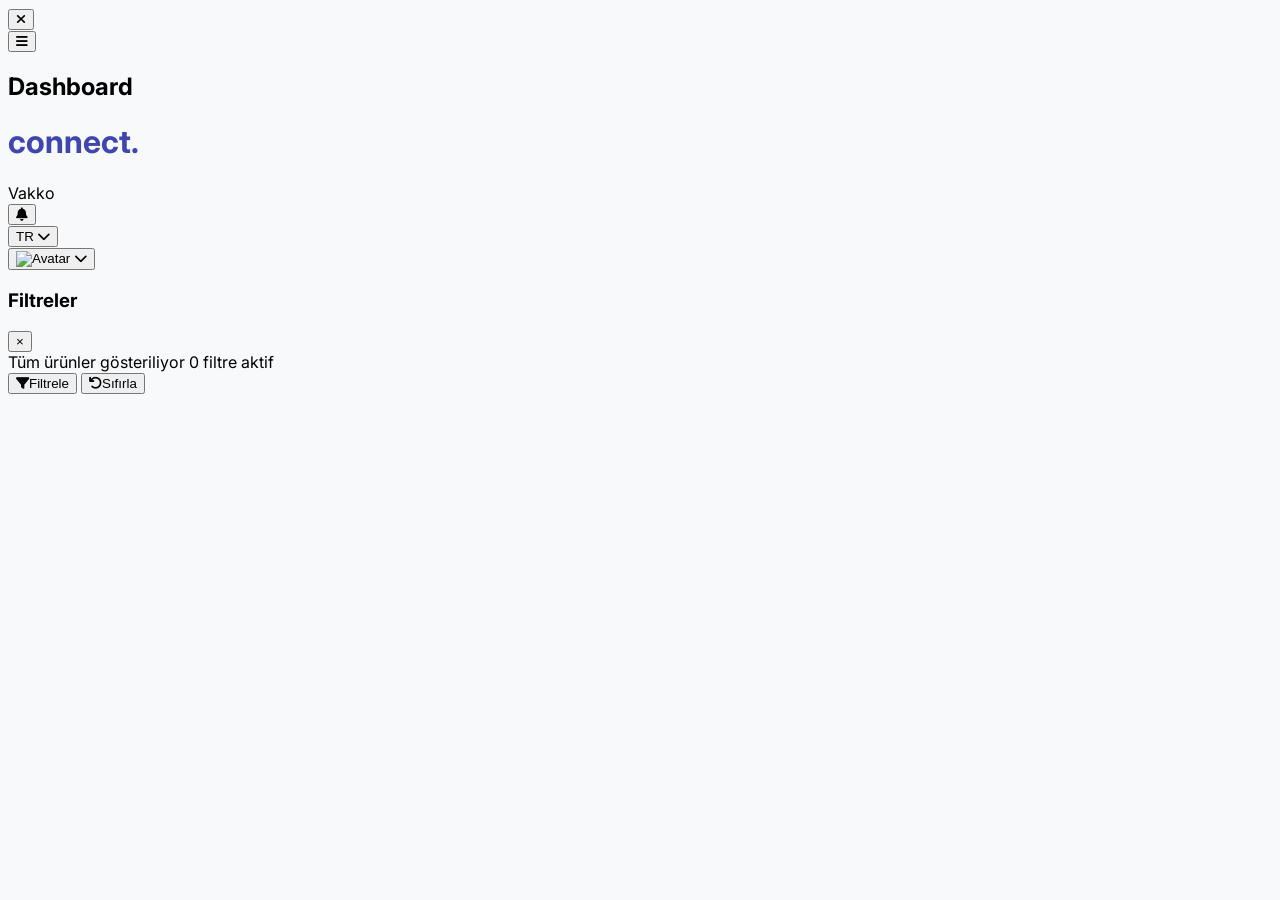
==== mock_guncel.html @ bd62b7b5 "Fix: Add missing page initialization and hashchange event listener" ====
<!DOCTYPE html>
<html lang="tr">
<head>
    <meta charset="UTF-8">
    <meta name="viewport" content="width=device-width, initial-scale=1.0">
    <title>Connect Dropshipping</title>
    <script src="https://cdn.tailwindcss.com"></script>
    <link href="https://fonts.googleapis.com/css2?family=Inter:wght@400;500;600;700&display=swap" rel="stylesheet">
    <link rel="stylesheet" href="https://cdnjs.cloudflare.com/ajax/libs/font-awesome/6.4.0/css/all.min.css" xintegrity="sha512-iecdLmaskl7CVkqkXNQ/ZH/XLlvWZOJyj7Yy7tcenmpD1ypASozpmT/E0iPtmFIB46ZmdtAc9eNBvH0H/ZpiBw==" crossorigin="anonymous" referrerpolicy="no-referrer" />
    <style>
        body {
            font-family: 'Inter', sans-serif;
            background-color: #f8f9fa;
        }
        
        /* Ensure hidden class works properly */
        .hidden {
            display: none !important;
        }
        
        /* Category tree rotation animation */
        .rotate-90 {
            transform: rotate(90deg);
        }
        
        /* Sortable table styles */
        .sortable-header {
            cursor: pointer;
            user-select: none;
            transition: background-color 0.2s ease;
            position: relative;
        }
        
        .sortable-header:hover {
            background-color: #f3f4f6;
        }
        
        .sortable-header.sort-asc::after {
            content: ' ▲';
            color: #3b82f6;
            font-size: 0.8em;
        }
        
        .sortable-header.sort-desc::after {
            content: ' ▼';
            color: #3b82f6;
            font-size: 0.8em;
        }
        
        .sortable-header.sort-none::after {
            content: ' ↕';
            color: #9ca3af;
            font-size: 0.8em;
            opacity: 0.5;
        }
        
        .sidebar {
            transition: width 0.3s ease;
        }
        .sidebar-link:hover, .sidebar-link.active {
            background-color: #eef2ff;
            color: rgb(33 137 227);
        }
        .sidebar-link.active {
            border-right: 3px solid rgb(33 137 227);
        }
        .sidebar-parent-link {
            transition: background-color 0.2s ease;
        }
        .table-header {
            background-color: #f1f5f9;
        }
        .filter-panel-content::-webkit-scrollbar {
            width: 6px;
        }
        .filter-panel-content::-webkit-scrollbar-track {
            background: #f1f1f1;
        }
        .filter-panel-content::-webkit-scrollbar-thumb {
            background: #d1d5db;
            border-radius: 3px;
        }
        .filter-panel-content::-webkit-scrollbar-thumb:hover {
            background: #9ca3af;
        }
        
        /* Enhanced Filter Panel Styles */
        .filter-section {
            border-bottom: 1px solid #f3f4f6;
            padding-bottom: 1.5rem;
        }
        .filter-section:last-child {
            border-bottom: none;
            padding-bottom: 0;
        }
        
        .price-preset {
            transition: all 0.2s ease;
        }
        .price-preset:hover {
            background-color: #e5e7eb !important;
            transform: translateY(-1px);
        }
        .price-preset.active {
            background-color: #3b82f6 !important;
            color: white !important;
        }
        
        .filter-preset {
            transition: all 0.2s ease;
        }
        .filter-preset:hover {
            background-color: #e5e7eb !important;
            transform: translateY(-1px);
        }
        .filter-preset.active {
            background-color: #3b82f6 !important;
            color: white !important;
        }
        
        /* Filter panel animations */
        .filter-panel {
            transition: transform 0.3s cubic-bezier(0.4, 0, 0.2, 1);
        }
        
        /* Smooth filter section animations */
        .filter-section {
            animation: slideInFromRight 0.3s ease-out;
        }
        
        @keyframes slideInFromRight {
            from {
                opacity: 0;
                transform: translateX(20px);
            }
            to {
                opacity: 1;
                transform: translateX(0);
            }
        }
        
        /* Staggered animation for filter sections */
        .filter-section:nth-child(1) { animation-delay: 0.1s; }
        .filter-section:nth-child(2) { animation-delay: 0.2s; }
        .filter-section:nth-child(3) { animation-delay: 0.3s; }
        .filter-section:nth-child(4) { animation-delay: 0.4s; }
        .filter-section:nth-child(5) { animation-delay: 0.5s; }
        .filter-section:nth-child(6) { animation-delay: 0.6s; }
        .filter-section:nth-child(7) { animation-delay: 0.7s; }
        .filter-section:nth-child(8) { animation-delay: 0.8s; }
        
        /* Button hover animations */
        button {
            transition: all 0.2s ease;
        }
        
        button:hover {
            transform: translateY(-1px);
        }
        
        button:active {
            transform: translateY(0);
        }
        
        /* Input focus animations */
        input:focus, select:focus {
            transform: scale(1.02);
            box-shadow: 0 0 0 3px rgba(59, 130, 246, 0.1);
        }
        
        /* Enhanced checkbox and input styles */
        input[type="checkbox"]:checked {
            background-color: #3b82f6;
            border-color: #3b82f6;
        }
        
        /* Mobile responsive improvements */
        @media (max-width: 768px) {
            .filter-panel {
                width: 100vw;
                max-width: 100vw;
            }
            
            .filter-section {
                padding-bottom: 1rem;
            }
            
            .filter-preset {
                padding: 0.75rem 0.5rem;
                font-size: 0.75rem;
            }
            
            .price-preset {
                padding: 0.5rem 0.75rem;
                font-size: 0.75rem;
            }
            
            /* Touch-friendly checkbox and input sizes */
            input[type="checkbox"] {
                width: 1.25rem;
                height: 1.25rem;
            }
            
            input[type="number"], input[type="date"], select {
                padding: 0.75rem;
                font-size: 1rem;
            }
        }
        
        /* Touch interactions */
        @media (hover: none) and (pointer: coarse) {
            .filter-preset:hover, .price-preset:hover {
                transform: none;
            }
            
            .filter-preset:active, .price-preset:active {
                transform: scale(0.98);
            }
        }
        .modal-overlay {
            transition: opacity 0.3s ease;
        }
        .modal-content {
            transition: transform 0.3s ease, opacity 0.3s ease;
        }
        .tab-button.active {
            border-left: 3px solid rgb(33 137 227);
            color: rgb(33 137 227);
            background-color: rgb(239 246 255);
        }
        .tab-button {
            padding: 12px 16px;
            border-radius: 6px;
            transition: all 0.2s ease;
            text-align: left;
            width: 100%;
        }
        .tab-button:hover {
            background-color: rgb(249 250 251);
        }
        .gemini-btn .fa-spinner {
            display: none;
        }
        .gemini-btn.loading .fa-spinner {
            display: inline-block;
            animation: spin 1s linear infinite;
        }
        .gemini-btn.loading .btn-text {
            display: none;
        }
        @keyframes spin {
            0% { transform: rotate(0deg); }
            100% { transform: rotate(360deg); }
        }
        .keyword-tag {
            background-color: #e0e7ff;
            color: #3730a3;
            padding: 4px 8px;
            border-radius: 16px;
            font-size: 12px;
            font-weight: 500;
            display: inline-flex;
            align-items: center;
            margin: 2px;
        }
        .keyword-tag button {
            margin-left: 6px;
            color: rgb(33 137 227);
        }
        .validation-field {
            transition: border-color 0.3s ease;
            border-left-width: 4px;
            padding-left: 1rem;
        }
        .validation-pending { border-left-color: #f59e0b; }
        .validation-approved { border-left-color: #10b981; }
        .validation-rejected { border-left-color: #ef4444; }
        .rotate-90 {
            transform: rotate(90deg);
        }
        .rotate-180 { /* YENİ EKLENDİ */
            transform: rotate(180deg);
        }
        .highlight-diff {
            background-color: #fffbeb;
            padding: 2px 4px;
            border-radius: 4px;
            border: 1px solid #fcd34d;
        }
        .review-row-pending { background-color: #fef3c7; }
        .review-row-approved { background-color: #d1fae5; }
        .review-row-rejected { background-color: #fee2e2; }
        .compare-table td, .compare-table th {
            border-bottom: 1px solid #e5e7eb;
        }
        .compare-table tr:last-child td {
            border-bottom: none;
        }
        .drop-zone {
            border: 2px dashed #d1d5db;
            transition: background-color 0.2s ease-in-out, border-color 0.2s ease-in-out;
        }
        .drop-zone.dragover {
            background-color: #eef2ff;
            border-color: rgb(33 137 227);
        }
    </style>

<style id="sidebar-fix-styles">
#sidebar-nav a.sidebar-link { display:flex; align-items:center; gap:0.75rem; padding:0.5rem 1rem; color:#374151; text-decoration:none; }
#sidebar-nav a.sidebar-link:hover { background:#F9FAFB; }
</style>

<style id="orders-drawer-styles">
.orders-drawer-backdrop{position:fixed;inset:0;background:rgba(0,0,0,.35);opacity:0;pointer-events:none;transition:opacity .2s;z-index:40;}
.orders-drawer{position:fixed;top:0;right:-480px;width:480px;max-width:92vw;height:100%;background:#fff;box-shadow:-8px 0 24px rgba(0,0,0,.12);transition:right .25s;z-index:50;}
.orders-drawer.open{right:0;}
.orders-drawer-backdrop.open{opacity:1;pointer-events:auto;}
</style>
</head>
<body class="bg-gray-50 text-gray-800">

    <div id="app" class="flex h-screen">
        <!-- Sidebar Overlay -->
        <div id="sidebar-overlay" class="fixed inset-0 bg-black bg-opacity-50 z-40 hidden"></div>
        
        <!-- Sidebar -->
        <nav id="sidebar" class="sidebar fixed left-0 top-0 h-full w-64 bg-white border-r border-gray-200 flex flex-col z-50 transform -translate-x-full transition-transform duration-300 ease-in-out">
            <div class="p-4 border-b border-gray-200">
                <button id="closeSidebar" class="p-2 rounded-md hover:bg-gray-100 ml-auto">
                    <i class="fas fa-times text-gray-600"></i>
                </button>
            </div>
            <div id="sidebar-nav" class="flex-grow overflow-y-auto">
                <!-- Sidebar links will be rendered here by JS -->
            </div>
        </nav>

        <!-- Main Content -->
        <main class="flex-1 flex flex-col overflow-hidden">
            <!-- Header -->
            <header class="bg-white border-b border-gray-200 px-4 py-3 flex justify-between items-center">
                <div class="flex items-center gap-4">
                    <button id="toggleSidebar" class="p-2 rounded-md hover:bg-gray-100">
                        <i class="fas fa-bars text-gray-600"></i>
                    </button>
                    <h2 id="pageTitle" class="text-lg font-semibold text-gray-700">Dashboard</h2>
                </div>
                
                <div class="flex-1 flex justify-center items-center gap-3">
                    <h1 class="text-2xl font-bold" style="color: rgb(63, 70, 173);">connect.</h1>
                    <div class="flex items-center justify-center w-12 h-8 bg-red-600 text-white font-bold text-sm rounded">
                        Vakko
                    </div>
                </div>
                
                <div class="flex items-center space-x-4">
                    <button class="p-2 rounded-full hover:bg-gray-100 text-gray-500">
                        <i class="fas fa-bell"></i>
                    </button>
                    <div class="relative">
                        <button id="languageSwitcherBtn" class="flex items-center space-x-2 p-2 rounded-md hover:bg-gray-100">
                            <span id="currentLangCode" class="font-semibold text-sm">TR</span>
                            <i class="fas fa-chevron-down text-xs text-gray-500"></i>
                        </button>
                        <div id="languageDropdown" class="absolute right-0 mt-2 w-36 bg-white rounded-md shadow-lg hidden z-10">
                            <a href="#" data-lang="tr" class="language-option block px-4 py-2 text-sm text-gray-700 hover:bg-gray-100">
                                Türkçe
                            </a>
                            <a href="#" data-lang="en" class="language-option block px-4 py-2 text-sm text-gray-700 hover:bg-gray-100">
                                English
                            </a>
                        </div>
                    </div>
                    <div class="w-px h-6 bg-gray-200"></div>
                    <div class="relative">
                        <button id="userMenuBtn" class="flex items-center space-x-2 p-1 rounded-full hover:bg-gray-100">
                            <img src="https://placehold.co/32x32/EFEFEF/4A4A4A?text=A" alt="Avatar" class="rounded-full w-8 h-8">
                            <span class="font-semibold text-sm hidden md:inline">Admin</span>
                            <i class="fas fa-chevron-down text-xs text-gray-500 mr-2"></i>
                        </button>
                        <div id="userDropdown" class="absolute right-0 mt-2 w-48 bg-white rounded-md shadow-lg hidden z-10 ring-1 ring-black ring-opacity-5">
                            <div class="py-1">
                                <div class="px-4 py-2 border-b">
                                    <p id="currentUserName" class="text-sm font-semibold">Admin</p>
                                    <p id="currentUserEmail" class="text-xs text-gray-500">admin@Marka.com</p>
                                </div>
                                <div class="border-t border-gray-100"></div>
                                <div class="px-4 py-2">
                                    <p class="text-xs text-gray-500 uppercase tracking-wide">Kullanıcı Değiştir</p>
                                </div>
                                <div id="user-switcher">
                                    <!-- User switcher options will be populated here -->
                                </div>
                                <div class="border-t border-gray-100"></div>
                                <a href="#" class="block px-4 py-2 text-sm text-gray-700 hover:bg-gray-100">Profil</a>
                                <a href="#settings" class="block px-4 py-2 text-sm text-gray-700 hover:bg-gray-100">Ayarlar</a>
                                <div class="border-t border-gray-100"></div>
                                <a href="#" class="block px-4 py-2 text-sm text-red-600 hover:bg-red-50">Çıkış Yap</a>
                            </div>
                        </div>
                    </div>
                </div>
            </header>

            <!-- Page Content -->
            <div id="pageContent" class="flex-1 overflow-x-hidden overflow-y-auto p-6">
                <!-- All page content will be dynamically inserted here -->
            </div>
        </main>
        
        <!-- Filter Panel -->
        <div id="filterPanel" class="fixed top-0 right-0 h-full bg-white w-80 shadow-lg transform translate-x-full transition-transform duration-300 ease-in-out z-40 flex flex-col">
            <div class="p-4 border-b flex justify-between items-center">
                <h3 id="filterPanelTitle" class="text-lg font-semibold">Filtreler</h3>
                <button id="closeFilterPanel" class="p-2 rounded-md hover:bg-gray-100">&times;</button>
            </div>
            <div id="filterPanelContent" class="flex-1 p-4 overflow-y-auto filter-panel-content">
                <!-- Filter content goes here -->
            </div>
            <div class="p-4 border-t bg-gray-50">
                <div class="space-y-3">
                    <div class="flex justify-between items-center text-sm text-gray-600">
                        <span class="filter-results-count">Tüm ürünler gösteriliyor</span>
                        <span id="active-filters-count" class="text-blue-600 font-medium">0 filtre aktif</span>
                    </div>
                    <div class="flex space-x-2">
                        <button id="filterPanelApplyBtn" class="flex-1 bg-blue-600 text-white py-2 px-4 rounded-lg hover:bg-blue-700 transition-colors font-medium">
                            <i class="fas fa-filter mr-2"></i>Filtrele
                        </button>
                        <button id="filterPanelResetBtn" class="px-4 py-2 border border-gray-300 text-gray-700 rounded-lg hover:bg-gray-50 transition-colors">
                            <i class="fas fa-undo mr-1"></i>Sıfırla
                        </button>
                    </div>
                </div>
            </div>
        </div>

    </div>

    <!-- Modal Template -->
    <div id="modal-template" class="modal-overlay fixed inset-0 bg-black bg-opacity-50 flex items-center justify-center z-50 hidden opacity-0" style="backdrop-filter: blur(2px);">
        <div class="modal-content bg-white rounded-lg shadow-xl w-full max-w-lg transform -translate-y-10 opacity-0">
            <div class="p-4 border-b flex justify-between items-center">
                <h3 id="modal-title" class="text-lg font-semibold">Modal Başlığı</h3>
                <button class="close-modal p-2 rounded-md hover:bg-gray-100">&times;</button>
            </div>
            <div id="modal-body" class="p-6 max-h-[70vh] overflow-y-auto">
                <!-- Modal body content goes here -->
            </div>
            <div id="modal-footer" class="p-4 bg-gray-50 border-t rounded-b-lg flex justify-end space-x-2">
                <button id="modal-cancel" class="close-modal px-4 py-2 bg-gray-200 text-gray-800 rounded-md hover:bg-gray-300">İptal</button>
                <button id="modal-confirm" class="px-4 py-2 bg-blue-600 text-white rounded-md hover:bg-blue-700">Onayla</button>
            </div>
        </div>
    </div>


    <script>
        let currentLanguage = 'tr';
        
        // --- TABLE SORTING FUNCTIONS ---
        function makeTableSortable(tableId) {
            const table = document.getElementById(tableId);
            if (!table) return;
            
            const headers = table.querySelectorAll('th.sortable-header');
            headers.forEach((header, index) => {
                header.addEventListener('click', () => sortTable(table, index));
            });
        }
        
        function sortTable(table, columnIndex) {
            const tbody = table.querySelector('tbody');
            if (!tbody) return;
            
            const rows = Array.from(tbody.querySelectorAll('tr'));
            const header = table.querySelectorAll('th')[columnIndex];
            
            // Determine sort direction
            let sortDirection = 'asc';
            if (header.classList.contains('sort-asc')) {
                sortDirection = 'desc';
            } else if (header.classList.contains('sort-desc')) {
                sortDirection = 'asc';
            }
            
            // Clear all sort classes
            table.querySelectorAll('th').forEach(th => {
                th.classList.remove('sort-asc', 'sort-desc', 'sort-none');
                th.classList.add('sort-none');
            });
            
            // Set current sort class
            header.classList.remove('sort-none');
            header.classList.add(`sort-${sortDirection}`);
            
            // Sort rows
            rows.sort((a, b) => {
                const aCell = a.cells[columnIndex];
                const bCell = b.cells[columnIndex];
                
                if (!aCell || !bCell) return 0;
                
                const aText = aCell.textContent.trim();
                const bText = bCell.textContent.trim();
                
                // Try to parse as numbers
                const aNum = parseFloat(aText.replace(/[^\d.-]/g, ''));
                const bNum = parseFloat(bText.replace(/[^\d.-]/g, ''));
                
                let comparison = 0;
                
                if (!isNaN(aNum) && !isNaN(bNum)) {
                    // Numeric comparison
                    comparison = aNum - bNum;
                } else {
                    // String comparison
                    comparison = aText.localeCompare(bText, 'tr', { numeric: true });
                }
                
                return sortDirection === 'asc' ? comparison : -comparison;
            });
            
            // Re-append sorted rows
            rows.forEach(row => tbody.appendChild(row));
        }
        
        function addSortableHeaders(tableId, columnIndices = []) {
            const table = document.getElementById(tableId);
            if (!table) return;
            
            const headers = table.querySelectorAll('th');
            headers.forEach((header, index) => {
                // If columnIndices is specified, only make those columns sortable
                if (columnIndices.length > 0 && !columnIndices.includes(index)) {
                    return;
                }
                
                header.classList.add('sortable-header', 'sort-none');
            });
            
            makeTableSortable(tableId);
        }
        
        const newProductImages = [
            'https://images.unsplash.com/photo-1581655353564-df123a50ba35?w=500&auto=format&fit=crop&q=60',
            'https://images.unsplash.com/photo-1523381294911-8d3cead13475?w=500&auto=format&fit=crop&q=60',
            'https://images.unsplash.com/photo-1562157873-818bc0726f68?w=500&auto=format&fit=crop&q=60',
            'https://images.unsplash.com/photo-1594633312681-425c7b97ccd1?w=500&auto=format&fit=crop&q=60',
            'https://images.unsplash.com/photo-1588117260148-b47818741c74?w=500&auto=format&fit=crop&q=60'
        ];

        // --- LOCALIZATION DATA ---
        const uiStrings = {
            // Sidebar
            dashboard: { tr: 'Dashboard', en: 'Dashboard' },
            products: { tr: 'Ürünler', en: 'Products' },
            supplier_panel: { tr: 'Tedarikçiler', en: 'Suppliers' },
            catalogs: { tr: 'Kataloglar', en: 'Catalogs' },
            categories: { tr: 'Kategoriler', en: 'Categories' },
            channels: { tr: 'Kanallar', en: 'Channels' },
            attributes: { tr: 'Özellikler', en: 'Attributes' },
            integrations: { tr: 'Entegrasyonlar', en: 'Integrations' },
            settings: { tr: 'Ayarlar', en: 'Settings' },
            master_category_tree: { tr: 'Master Kategori Ağacı', en: 'Master Category Tree' },
            category_mapping: { tr: 'Kategori Eşleme', en: 'Category Mapping' },
            supplier_section: { tr: 'Tedarikçi Bölmesi', en: 'Supplier Section' },
            finance: { tr: 'Finans', en: 'Finance' },
            supplier_dashboard: { tr: 'Tedarikçi Paneli', en: 'Supplier Panel' },
            commission_management: { tr: 'Komisyon Yönetimi', en: 'Commission Management' },
            commission_rules: { tr: 'Komisyon Kuralları', en: 'Commission Rules' },
            brand_based: { tr: 'Marka Bazlı', en: 'Brand Based' },
            category_based: { tr: 'Kategori Bazlı', en: 'Category Based' },
            seller_based: { tr: 'Satıcı Bazlı', en: 'Seller Based' },
            add_commission_rule: { tr: 'Yeni Kural Ekle', en: 'Add New Rule' },
            brand: { tr: 'Marka', en: 'Brand' },
            commission_rate: { tr: 'Komisyon Oranı (%)', en: 'Commission Rate (%)' },
            edit_rule: { tr: 'Kuralı Düzenle', en: 'Edit Rule' },


            // Products Page
            search_in_products: { tr: 'Ürünlerde ara...', en: 'Search in products...' },
            filters: { tr: 'Filtreler', en: 'Filters' },
            bulk_actions: { tr: 'Toplu İşlemler', en: 'Bulk Actions' },
            add_product: { tr: 'Ürün Ekle', en: 'Add Product' },
            sku_header: { tr: 'Sku', en: 'SKU' },
            product_name_header: { tr: 'Ürün adı', en: 'Product name' },
            category_header: { tr: 'Kategori', en: 'Category' },
            stock_header: { tr: 'Stok', en: 'Stock' },
            price_header: { tr: 'Fiyat', en: 'Price' },
            status_header: { tr: 'Durum', en: 'Status' },
            health_header: { tr: 'Doluluk oranı', en: 'Fill rate' },
            originality_header: { tr: 'Orijinallik skoru', en: 'Originality score' },
            status_description_header: { tr: 'Durum açıklaması', en: 'Status description' },
            actions_header: { tr: 'İşlemler', en: 'Actions' },
            last_updated_header: { tr: 'Son güncelleme', en: 'Last updated' },
            stock_out: { tr: 'Tükendi', en: 'Out of Stock' },
            status_active: { tr: 'Aktif', en: 'Active' },
            status_passive: { tr: 'Pasif', en: 'Passive' },
            status_draft: { tr: 'Taslak', en: 'Draft' },
            status_description_low_stock: { tr: 'Düşük stok', en: 'Low stock' },
            status_description_out_of_stock: { tr: 'Stokta yok', en: 'Out of stock' },
            status_description_pending_approval: { tr: 'Onay bekliyor', en: 'Pending approval' },
            status_description_price_missing: { tr: 'Fiyat eksik', en: 'Price missing' },
            status_description_no_issues: { tr: 'Sorun yok', en: 'No issues' },
            missing_required_attributes: { tr: 'Eksik zorunlu özellikler', en: 'Missing required attributes' },
            missing_product_image: { tr: 'Ürün görseli eksik', en: 'Missing product image' },
            missing_description: { tr: 'Ürün açıklaması eksik', en: 'Missing description' },
            invalid_price: { tr: 'Geçersiz fiyat', en: 'Invalid price' },
            missing_category: { tr: 'Kategori atanmamış', en: 'Missing category' },
            incomplete_variants: { tr: 'Eksik varyantlar', en: 'Incomplete variants' },
            guncelleme_bekleyenler: { tr: 'Güncelleme Bekleyenler', en: 'Pending Updates' },
            yeni_gelenler: { tr: 'Yeni Gelenler', en: 'New Arrivals' },
            onaylanan: { tr: 'Aktif', en: 'Active' },
            similar_products: { tr: 'Benzer Ürünler', en: 'Similar Products' },
            compare: { tr: 'Karşılaştır', en: 'Compare' },
            product_comparison: { tr: 'Ürün Karşılaştırma', en: 'Product Comparison' },
            feature: { tr: 'Özellik', en: 'Feature' },
            save_as_new: { tr: 'Yeni Ürün Olarak Kaydet', en: 'Save as New Product' },
            approve_product: { tr: 'Bu Taslağı Onayla', en: 'Approve This Draft' },
            approve_selected: { tr: 'Seçilenleri Onayla', en: 'Approve Selected' },
            delete_selected: { tr: 'Seçilenleri Sil', en: 'Delete Selected' },
            bulk_activate_selected: { tr: 'Seçilenleri Aktif Et', en: 'Activate Selected' },
            bulk_deactivate_selected: { tr: 'Seçilenleri Pasif Et', en: 'Deactivate Selected' },
            bulk_update_stock_price: { tr: 'Stok/Fiyat Güncelle', en: 'Update Stock/Price' },
            update_stock_price_title: { tr: 'Toplu Stok/Fiyat Güncelleme', en: 'Bulk Stock/Price Update' },
            new_stock: { tr: 'Yeni Stok Miktarı', en: 'New Stock Quantity' },
            new_price: { tr: 'Yeni Fiyat (TRY)', en: 'New Price (TRY)' },
            leave_empty_to_ignore: { tr: 'Değiştirmek istemediğiniz alanı boş bırakın.', en: 'Leave the field empty if you don\'t want to change it.' },
            update: { tr: 'Güncelle', en: 'Update' },
            import_with_file: { tr: 'Dosya ile Ürünler', en: 'Add Products with File' },
            update_with_file: { tr: 'Dosya ile Ürün Güncelle', en: 'Update Products with File' },
            download_template: { tr: 'Şablon İndir', en: 'Download Template' },
            // Channels Page
            channel_name: { tr: 'Kanal Adı', en: 'Channel Name' },
            product_count: { tr: 'Ürün Sayısı', en: 'Product Count' },
            currency: { tr: 'Para Birimi', en: 'Currency' },
            // Catalogs Page
            catalog_name: { tr: 'Katalog Adı', en: 'Catalog Name' },
            category_count: { tr: 'Kategori Sayısı', en: 'Category Count' },
            assigned_channels: { tr: 'Atanmış Kanallar', en: 'Assigned Channels' },
            catalog_subtitle: { tr: 'Kataloglar, belirli kanallar veya kampanyalar için ürün kategorilerinden oluşturulmuş özel koleksiyonlardır.', en: 'Catalogs are special collections created from product categories for specific channels or campaigns.' },
            // Modals & General
            cancel: { tr: 'İptal', en: 'Cancel' },
            confirm: { tr: 'Onayla', en: 'Confirm' },
            save: { tr: 'Kaydet', en: 'Save' },
            delete: { tr: 'Sil', en: 'Delete'},
            edit_category: { tr: 'Kategori Düzenle', en: 'Edit Category' },
            send_feedback_to_supplier: { tr: 'Tedarikçiye Geri Bildirim Gönder', en: 'Send Feedback to Supplier' },
            supplier_note: { tr: 'Tedarikçiye Not', en: 'Note to Supplier' },
            add_note_for_supplier: { tr: 'Değişiklikler hakkında tedarikçiye bir not ekleyin...', en: 'Add a note for the supplier about the changes...' },
            note_will_be_sent: { tr: 'Bu not, yapılan değişikliklerle birlikte tedarikçiye iletilecektir.', en: 'This note will be sent to the supplier along with the changes.' },
            send: { tr: 'Gönder', en: 'Send' },
            feedback_sent: { tr: 'Geri Bildirim Gönderildi', en: 'Feedback Sent' },
            note_sent_successfully: { tr: 'Notunuz başarıyla tedarikçiye gönderildi.', en: 'Your note has been successfully sent to the supplier.' },
            note_label: { tr: 'Not', en: 'Note' },
            no_note_added: { tr: 'Not eklenmedi.', en: 'No note added.' },
            select_category: { tr: 'Kategori Seçin', en: 'Select Category' },
            download_template_desc: { tr: 'Lütfen bir kategori seçerek o kategoriye özel özellikleri içeren CSV şablonunu indirin.', en: 'Please select a category to download the CSV template with its specific attributes.' },
            template_type: { tr: 'Şablon Türü', en: 'Template Type' },
            template_add_product: { tr: 'Ürünler', en: 'Add Product' },
            template_update_product: { tr: 'Ürün Güncelle', en: 'Update Product' },
            template_update_stock_price: { tr: 'Stok & Fiyat Güncelle', en: 'Update Stock & Price' },
            download_template_desc_add: { tr: 'Yeni ürünler eklemek için bu şablonu kullanın. Kategoriye özel özellikler için bir kategori seçin.', en: 'Use this template to add new products. Select a category for category-specific attributes.' },
            download_template_desc_update: { tr: 'Mevcut ürünleri SKU bazlı güncellemek için bu şablonu kullanın. Kategoriye özel özellikler için bir kategori seçin.', en: 'Use this template to update existing products based on SKU. Select a category for category-specific attributes.' },
            download_template_desc_stock: { tr: 'Mevcut ürünlerin stok ve fiyat bilgilerini SKU bazlı hızlıca güncellemek için bu şablonu kullanın.', en: 'Use this template to quickly update stock and price information for existing products based on SKU.' },
            // Supplier Panel
            supplier_stock_management: { tr: 'Stok & Fiyat Yönetimi', en: 'Stock & Price Management' },
            supplier_header: { tr: 'Tedarikçi', en: 'Supplier' },
            update_stock_price: { tr: 'Stok/Fiyat Güncelle', en: 'Update Stock/Price' },
            changes_saved: { tr: 'Değişiklikler Kaydedildi', en: 'Changes Saved' },
            changes_saved_successfully: { tr: 'Stok ve fiyat bilgileri başarıyla güncellendi.', en: 'Stock and price information updated successfully.' },
            // --- YENİ EKLENEN FİNANS METİNLERİ ---
            financial_transactions: { tr: 'Finansal Hareketler', en: 'Financial Transactions' },
            
            // --- RETURN MANAGEMENT TEXTS ---
            returns: { tr: 'İade İşlemleri', en: 'Returns' },
            return_management: { tr: 'İade Yönetimi', en: 'Return Management' },
            return_id: { tr: 'İade ID', en: 'Return ID' },
            return_status: { tr: 'İade Durumu', en: 'Return Status' },
            return_reason: { tr: 'İade Sebebi', en: 'Return Reason' },
            return_amount: { tr: 'İade Tutarı', en: 'Return Amount' },
            return_date: { tr: 'İade Tarihi', en: 'Return Date' },
            customer_name: { tr: 'Müşteri Adı', en: 'Customer Name' },
            order_id: { tr: 'Sipariş ID', en: 'Order ID' },
            pending_approval: { tr: 'Onay Bekliyor', en: 'Pending Approval' },
            approved: { tr: 'Onaylandı', en: 'Approved' },
            rejected: { tr: 'Reddedildi', en: 'Rejected' },
            processing: { tr: 'İşleniyor', en: 'Processing' },
            completed: { tr: 'Tamamlandı', en: 'Completed' },
            defective_product: { tr: 'Hasarlı Ürün', en: 'Defective Product' },
            wrong_size: { tr: 'Yanlış Beden', en: 'Wrong Size' },
            changed_mind: { tr: 'Fikrim Değişti', en: 'Changed Mind' },
            not_as_described: { tr: 'Açıklamaya Uygun Değil', en: 'Not as Described' },
            original_payment: { tr: 'Orijinal Ödeme', en: 'Original Payment' },
            store_credit: { tr: 'Mağaza Kredisi', en: 'Store Credit' },
            bank_transfer: { tr: 'Banka Havalesi', en: 'Bank Transfer' },
            create_return: { tr: 'İade Talebi Oluştur', en: 'Create Return Request' },
            approve_return: { tr: 'İadeyi Onayla', en: 'Approve Return' },
            reject_return: { tr: 'İadeyi Reddet', en: 'Reject Return' },
            return_details: { tr: 'İade Detayları', en: 'Return Details' },
            return_timeline: { tr: 'İade Zaman Çizelgesi', en: 'Return Timeline' },
            return_items: { tr: 'İade Edilecek Ürünler', en: 'Return Items' },
            return_images: { tr: 'İade Görselleri', en: 'Return Images' },
            return_notes: { tr: 'İade Notları', en: 'Return Notes' },
            refund_method: { tr: 'İade Yöntemi', en: 'Refund Method' },
            total_return_amount: { tr: 'Toplam İade Tutarı', en: 'Total Return Amount' },
            return_requested: { tr: 'İade Talebi Oluşturuldu', en: 'Return Requested' },
            return_approved: { tr: 'İade Onaylandı', en: 'Return Approved' },
            return_rejected: { tr: 'İade Reddedildi', en: 'Return Rejected' },
            return_processing: { tr: 'İade İşleniyor', en: 'Return Processing' },
            return_completed: { tr: 'İade Tamamlandı', en: 'Return Completed' },
            
            // --- SUPPORT TEXTS ---
            support: { tr: 'Destek', en: 'Support' },
            support_center: { tr: 'Destek Merkezi', en: 'Support Center' },
            contact_support: { tr: 'Destek İletişim', en: 'Contact Support' },
            department_contacts: { tr: 'Departman İletişim Bilgileri', en: 'Department Contact Information' },
            get_help: { tr: 'Yardım Al', en: 'Get Help' },
            contact_us: { tr: 'Bizimle İletişime Geçin', en: 'Contact Us' },
            support_departments: { tr: 'Destek Departmanları', en: 'Support Departments' },
            email_support: { tr: 'E-posta Desteği', en: 'Email Support' },
            business_hours: { tr: 'Çalışma Saatleri', en: 'Business Hours' },
            technical_support: { tr: 'Teknik Destek', en: 'Technical Support' },
            account_support: { tr: 'Hesap Desteği', en: 'Account Support' },
            billing_support: { tr: 'Faturalama Desteği', en: 'Billing Support' },
            product_support: { tr: 'Ürün Desteği', en: 'Product Support' },
            order_support: { tr: 'Sipariş Desteği', en: 'Order Support' },
            urgent_support: { tr: 'Acil Destek', en: 'Urgent Support' },
            general_inquiries: { tr: 'Genel Sorular', en: 'General Inquiries' },
            copy_email: { tr: 'E-postayı Kopyala', en: 'Copy Email' },
            email_copied: { tr: 'E-posta kopyalandı', en: 'Email copied' },
            support_guidelines: { tr: 'Destek Kılavuzu', en: 'Support Guidelines' },
            before_contacting: { tr: 'İletişime Geçmeden Önce', en: 'Before Contacting' },
            check_faq: { tr: 'SSS\'yi kontrol edin', en: 'Check FAQ' },
            search_knowledge_base: { tr: 'Bilgi bankasında arama yapın', en: 'Search knowledge base' },
            include_details: { tr: 'Sorununuzla ilgili detayları ekleyin', en: 'Include details about your issue' },
            provide_screenshots: { tr: 'Mümkünse ekran görüntüleri sağlayın', en: 'Provide screenshots if possible' },
            
            // --- BULK UPLOAD TEXTS ---
            bulk_upload: { tr: 'Toplu İşlemler', en: 'Bulk Actions' },
            bulk_product_upload: { tr: 'Toplu Ürün Yükleme', en: 'Bulk Product Upload' },
            bulk_actions: { tr: 'Toplu İşlemler', en: 'Bulk Actions' },
            select_action_type: { tr: 'İşlem Tipi Seçin', en: 'Select Action Type' },
            add_update_products: { tr: 'Ürün Ekleme/Güncelleme', en: 'Add/Update Products' },
            stock_price_update: { tr: 'Stok/Fiyat Güncelleme', en: 'Stock/Price Update' },
            archive_unarchive: { tr: 'Arşivleme/Arşivden Çıkarma', en: 'Archive/Unarchive' },
            upload_file: { tr: 'Dosya Yükle', en: 'Upload File' },
            select_file: { tr: 'Dosya Seç', en: 'Select File' },
            supported_formats: { tr: 'Desteklenen Formatlar', en: 'Supported Formats' },
            csv_excel_formats: { tr: 'CSV, Excel (.xlsx, .xls)', en: 'CSV, Excel (.xlsx, .xls)' },
            download_template: { tr: 'Şablon İndir', en: 'Download Template' },
            upload_instructions: { tr: 'Yükleme Talimatları', en: 'Upload Instructions' },
            file_requirements: { tr: 'Dosya Gereksinimleri', en: 'File Requirements' },
            max_file_size: { tr: 'Maksimum dosya boyutu: 10MB', en: 'Maximum file size: 10MB' },
            required_columns: { tr: 'Gerekli Sütunlar', en: 'Required Columns' },
            optional_columns: { tr: 'İsteğe Bağlı Sütunlar', en: 'Optional Columns' },
            preview_data: { tr: 'Veri Önizleme', en: 'Data Preview' },
            process_upload: { tr: 'Yüklemeyi İşle', en: 'Process Upload' },
            upload_results: { tr: 'Yükleme Sonuçları', en: 'Upload Results' },
            successful_uploads: { tr: 'Başarılı Yüklemeler', en: 'Successful Uploads' },
            failed_uploads: { tr: 'Başarısız Yüklemeler', en: 'Failed Uploads' },
            total_processed: { tr: 'Toplam İşlenen', en: 'Total Processed' },
            validation_errors: { tr: 'Doğrulama Hataları', en: 'Validation Errors' },
            row_number: { tr: 'Satır No', en: 'Row Number' },
            error_message: { tr: 'Hata Mesajı', en: 'Error Message' },
            processing_upload: { tr: 'Yükleme işleniyor...', en: 'Processing upload...' },
            upload_completed: { tr: 'Yükleme tamamlandı', en: 'Upload completed' },
            no_file_selected: { tr: 'Dosya seçilmedi', en: 'No file selected' },
            invalid_file_format: { tr: 'Geçersiz dosya formatı', en: 'Invalid file format' },
            file_too_large: { tr: 'Dosya çok büyük', en: 'File too large' },
            upload_failed: { tr: 'Yükleme başarısız', en: 'Upload failed' },
            clear_data: { tr: 'Veriyi Temizle', en: 'Clear Data' },
            confirm_upload: { tr: 'Yüklemeyi Onayla', en: 'Confirm Upload' },
            upload_confirmation: { tr: 'Yükleme Onayı', en: 'Upload Confirmation' },
            upload_warning: { tr: 'Bu işlem mevcut ürünleri güncelleyebilir veya yeni ürünler ekleyebilir. Devam etmek istediğinizden emin misiniz?', en: 'This operation may update existing products or add new products. Are you sure you want to continue?' },
            action_type_required: { tr: 'Lütfen bir işlem tipi seçin', en: 'Please select an action type' },
            product_id: { tr: 'Ürün ID', en: 'Product ID' },
            product_name: { tr: 'Ürün Adı', en: 'Product Name' },
            new_price: { tr: 'Yeni Fiyat', en: 'New Price' },
            new_stock: { tr: 'Yeni Stok', en: 'New Stock' },
            archive_status: { tr: 'Arşiv Durumu', en: 'Archive Status' },
            archive: { tr: 'Arşivle', en: 'Archive' },
            unarchive: { tr: 'Arşivden Çıkar', en: 'Unarchive' },
            
            payment_history: { tr: 'Ödeme Geçmişi', en: 'Payment History' },
            product_profitability: { tr: 'Ürün Karlılığı', en: 'Product Profitability' },
            download_report: { tr: 'Döküm Al', en: 'Download Report' },
            report_options: { tr: 'Rapor Seçenekleri', en: 'Report Options' },
            report_type: { tr: 'Rapor Tipi', en: 'Report Type' },
            date_range: { tr: 'Tarih Aralığı', en: 'Date Range' },
            generate_report: { tr: 'Rapor Oluştur', en: 'Generate Report' },
            transaction_details: { tr: 'İşlem Detayları', en: 'Transaction Details' },
            payout_details: { tr: 'Hakediş Detayları', en: 'Payout Details' },
            order_id: { tr: 'Sipariş ID', en: 'Order ID' },
            transaction_type: { tr: 'İşlem Tipi', en: 'Transaction Type' },
            gross_revenue: { tr: 'Brüt Gelir', en: 'Gross Revenue' },
            net_profit: { tr: 'Net Kâr', en: 'Net Profit' },
            total_sales_units: { tr: 'Toplam Satış (Adet)', en: 'Total Sales (Units)' },
            details: { tr: 'Detay', en: 'Details' },
            payment_id: { tr: 'Ödeme ID', en: 'Payment ID' },
            bank_info: { tr: 'Banka Bilgisi', en: 'Bank Info' },
            close: { tr: 'Kapat', en: 'Close' },
            total_commission: { tr: 'Toplam Kesinti', en: 'Total Deductions' },
            // Commission Management
            commission_management: { tr: 'Komisyon Yönetimi', en: 'Commission Management' },
            commission_rules: { tr: 'Komisyon Kuralları', en: 'Commission Rules' },
            add_commission_rule: { tr: 'Yeni Kural Ekle', en: 'Add New Rule' },
            commission_rate: { tr: 'Komisyon Oranı (%)', en: 'Commission Rate (%)' },
            start_date: { tr: 'Başlangıç Tarihi', en: 'Start Date' },
            end_date: { tr: 'Bitiş Tarihi', en: 'End Date' },
            default_rate: { tr: 'Varsayılan Oran (%)', en: 'Default Rate (%)' },
            edit_rule: { tr: 'Kuralı Düzenle', en: 'Edit Rule' },
            delete_rule: { tr: 'Kuralı Sil', en: 'Delete Rule' },
            rule_type: { tr: 'Kural Tipi', en: 'Rule Type' },
            supplier: { tr: 'Tedarikçi', en: 'Supplier' },
            category: { tr: 'Kategori', en: 'Category' },
            all_suppliers: { tr: 'Tüm Tedarikçiler', en: 'All Suppliers' },
            all_categories: { tr: 'Tüm Kategoriler', en: 'All Categories' },
            select_supplier: { tr: 'Tedarikçi Seçin', en: 'Select Supplier' },
            select_category: { tr: 'Kategori Seçin', en: 'Select Category' },
            rule_created: { tr: 'Kural Oluşturuldu', en: 'Rule Created' },
            rule_updated: { tr: 'Kural Güncellendi', en: 'Rule Updated' },
            rule_deleted: { tr: 'Kural Silindi', en: 'Rule Deleted' },
            confirm_delete_rule: { tr: 'Bu komisyon kuralını silmek istediğinizden emin misiniz?', en: 'Are you sure you want to delete this commission rule?' },
            // Settings
            settings_users: { tr: 'Kullanıcı Yönetimi', en: 'User Management' },
            settings_api_keys: { tr: 'API Anahtarları', en: 'API Keys' },
   
            // Prohibited Words
            prohibited_words: { tr: 'Yasaklı Kelimeler', en: 'Prohibited Words' },
            prohibited_words_management: { tr: 'Yasaklı Kelime Yönetimi', en: 'Prohibited Words Management' },
            add_prohibited_word: { tr: 'Yasaklı Kelime Ekle', en: 'Add Prohibited Word' },
            edit_prohibited_word: { tr: 'Yasaklı Kelimeyi Düzenle', en: 'Edit Prohibited Word' },
            delete_prohibited_word: { tr: 'Yasaklı Kelimeyi Sil', en: 'Delete Prohibited Word' },
            word_phrase: { tr: 'Kelime/İfade', en: 'Word/Phrase' },
            applies_to: { tr: 'Uygulanacak Alanlar', en: 'Applies To' },
            case_sensitive: { tr: 'Büyük/Küçük Harf Duyarlı', en: 'Case Sensitive' },
            added_by: { tr: 'Ekleyen', en: 'Added By' },
            added_at: { tr: 'Eklenme Tarihi', en: 'Added At' },
            category_pricing: { tr: 'Fiyatlandırma', en: 'Pricing' },
            category_quality: { tr: 'Kalite', en: 'Quality' },
            category_spam: { tr: 'Spam', en: 'Spam' },
            category_misleading: { tr: 'Yanıltıcı', en: 'Misleading' },
            category_offensive: { tr: 'Rahatsız Edici', en: 'Offensive' },
            category_other: { tr: 'Diğer', en: 'Other' },
            applies_to_name: { tr: 'Ürün Adı', en: 'Product Name' },
            applies_to_description: { tr: 'Açıklama', en: 'Description' },
            applies_to_attributes: { tr: 'Özellikler', en: 'Attributes' },
            word_added: { tr: 'Yasaklı kelime eklendi', en: 'Prohibited word added' },
            word_updated: { tr: 'Yasaklı kelime güncellendi', en: 'Prohibited word updated' },
            word_deleted: { tr: 'Yasaklı kelime silindi', en: 'Prohibited word deleted' },
            confirm_delete_word: { tr: 'Bu yasaklı kelimeyi silmek istediğinizden emin misiniz?', en: 'Are you sure you want to delete this prohibited word?' },
            word_required: { tr: 'Kelime/İfade gereklidir', en: 'Word/Phrase is required' },
            category_required: { tr: 'Kategori gereklidir', en: 'Category is required' },
            reason: { tr: 'Sebep', en: 'Reason' },
            // Supplier Restrictions
            supplier_restrictions: { tr: 'Tedarikçi Kısıtlamaları', en: 'Supplier Restrictions' },
            supplier_restrictions_management: { tr: 'Tedarikçi Kısıtlama Yönetimi', en: 'Supplier Restrictions Management' },
            add_supplier_restriction: { tr: 'Kısıtlama Ekle', en: 'Add Restriction' },
            edit_supplier_restriction: { tr: 'Kısıtlamayı Düzenle', en: 'Edit Restriction' },
            delete_supplier_restriction: { tr: 'Kısıtlamayı Sil', en: 'Delete Restriction' },
            restriction_type: { tr: 'Kısıtlama Tipi', en: 'Restriction Type' },
            restriction_value: { tr: 'Kısıtlama Değeri', en: 'Restriction Value' },
            restriction_label: { tr: 'Kısıtlama Etiketi', en: 'Restriction Label' },
            restriction_active: { tr: 'Aktif', en: 'Active' },
            restriction_inactive: { tr: 'Pasif', en: 'Inactive' },
            restriction_type_category: { tr: 'Kategori Kısıtlaması', en: 'Category Restriction' },
            restriction_type_brand: { tr: 'Marka Kısıtlaması', en: 'Brand Restriction' },
            allowed_categories: { tr: 'İzin Verilen Kategoriler', en: 'Allowed Categories' },
            allowed_brands: { tr: 'İzin Verilen Markalar', en: 'Allowed Brands' },
            restriction_added: { tr: 'Kısıtlama eklendi', en: 'Restriction added' },
            restriction_updated: { tr: 'Kısıtlama güncellendi', en: 'Restriction updated' },
            restriction_deleted: { tr: 'Kısıtlama silindi', en: 'Restriction deleted' },
            confirm_delete_restriction: { tr: 'Bu kısıtlamayı silmek istediğinizden emin misiniz?', en: 'Are you sure you want to delete this restriction?' },
            supplier_required: { tr: 'Tedarikçi seçimi gereklidir', en: 'Supplier selection is required' },
            restriction_type_required: { tr: 'Kısıtlama tipi gereklidir', en: 'Restriction type is required' },
            restriction_value_required: { tr: 'Kısıtlama değeri gereklidir', en: 'Restriction value is required' },
            select_supplier: { tr: 'Tedarikçi Seçin', en: 'Select Supplier' },
            select_restriction_type: { tr: 'Kısıtlama Tipi Seçin', en: 'Select Restriction Type' },
            select_categories: { tr: 'Kategorileri Seçin', en: 'Select Categories' },
            enter_max_products: { tr: 'Maksimum ürün sayısını girin', en: 'Enter maximum product count' },
            enter_price_range: { tr: 'Fiyat aralığını girin', en: 'Enter price range' },
            enter_min_price: { tr: 'Minimum fiyatı girin', en: 'Enter minimum price' },
            enter_max_price: { tr: 'Maksimum fiyatı girin', en: 'Enter maximum price' },
            add_api_credential: { tr: 'API Bilgisi Ekle', en: 'Add API Credential' },
            system: { tr: 'Sistem', en: 'System' },
            username: { tr: 'Kullanıcı Adı', en: 'Username' },
            password_api_key: { tr: 'Parola / API Anahtarı', en: 'Password / API Key' },
            base_url: { tr: 'Temel URL', en: 'Base URL' },
            active_label: { tr: 'Aktif', en: 'Active' },
            add_webhook: { tr: 'Webhook Ekle', en: 'Add Webhook' },
            event: { tr: 'Olay', en: 'Event' },
            url_label: { tr: 'URL', en: 'URL' },
            secret: { tr: 'Gizli Anahtar', en: 'Secret' },
            test_webhook: { tr: 'Webhook\'u Test Et', en: 'Test Webhook' },
            // Price Review
            price_review: { tr: 'Fiyat İnceleme', en: 'Price Review' },
            review_price: { tr: 'Fiyatı İncele', en: 'Review Price' },
            price_requests: { tr: 'Fiyat Talepleri', en: 'Price Requests' },
            price_stock_requests: { tr: 'Fiyat ve Stok İstekleri', en: 'Price and Stock Requests' },
            current_price: { tr: 'Mevcut Fiyat', en: 'Current Price' },
            requested_price: { tr: 'Talep Edilen Fiyat', en: 'Requested Price' },
            price_change: { tr: 'Fiyat Değişimi', en: 'Price Change' },
            change_reason: { tr: 'Değişim Nedeni', en: 'Change Reason' },
            submitted_at: { tr: 'Gönderim Tarihi', en: 'Submitted At' },
             market_analysis: { tr: 'Platform Analizi', en: 'Platform Analysis' },
             platform_average: { tr: 'Platform Ortalaması', en: 'Platform Average' },
             unique_product_prices: { tr: 'Ürün Fiyatları', en: 'Product Prices' },
            margin_analysis: { tr: 'Marj Analizi', en: 'Margin Analysis' },
            recommendation: { tr: 'Öneri', en: 'Recommendation' },
            approve_price: { tr: 'Fiyatı Onayla', en: 'Approve Price' },
            reject_price: { tr: 'Fiyatı Reddet', en: 'Reject Price' },
            price_approved: { tr: 'Fiyat Onaylandı', en: 'Price Approved' },
            price_rejected: { tr: 'Fiyat Reddedildi', en: 'Price Rejected' },
            no_price_requests: { tr: 'Fiyat talebi bulunmuyor', en: 'No price requests' },
        };
// User data will be defined later in the script


        // --- MOCK DATA (LOCALIZED) ---
        let mockData = {
            // Centralized request system
            requests: [
                // Example requests - will be populated dynamically
                {
                    id: 1,
                    type: 'stock_price_update', // 'stock_price_update', 'product_update', 'product_create'
                    status: 'submitted', // 'submitted', 'toBeRevised', 'accepted'
                    productId: 1,
                    supplierId: 1,
                    submittedAt: '2025-01-20T10:30:00Z',
                    data: {
                        currentPrice: 299.90,
                        requestedPrice: 349.90,
                        currentStock: 50,
                        requestedStock: 100
                    }
                },
                {
                    id: 2,
                    type: 'product_update',
                    status: 'submitted',
                    productId: 1,
                    supplierId: 1,
                    submittedAt: '2025-01-20T10:30:00Z',
                    data: {
                        name: { tr: 'Taş Pamuk Elastan Dümeli Bermuda - Güncellenmiş', en: 'Stone Cotton Elastane Buttoned Bermuda - Updated' },
                        attributes: {
                            1: { value: 'Taş', status: 'pending' },
                            2: { value: 'L', status: 'pending' },
                            3: { value: 'Pamuk', status: 'pending' }
                        }
                    }
                },
                {
                    id: 3,
                    type: 'product_create',
                    status: 'submitted',
                    productId: 20,
                    supplierId: 1,
                    submittedAt: '2025-10-21T10:30:00Z',
                    data: {
                        name: { tr: 'Test Yeni Ürün 1', en: 'Test New Product 1' },
                        attributes: {}
                    }
                },
                {
                    id: 4,
                    type: 'product_create',
                    status: 'submitted',
                    productId: 21,
                    supplierId: 1,
                    submittedAt: '2025-10-21T11:00:00Z',
                    data: {
                        name: { tr: 'Test Yeni Ürün 2', en: 'Test New Product 2' },
                        attributes: {}
                    }
                }
            ],
            suppliers: [
                { id: 1, name: 'ModaTedarik', status: 'approved', email: 'info@modatedarik.com', phone: '+90 212 555 0101', registrationDate: '2024-01-15', lastActivity: '2025-01-15T10:30:00Z' },
                { id: 2, name: 'Ayakkabı A.Ş.', status: 'approved', email: 'iletisim@ayakkabi.com', phone: '+90 216 555 0202', registrationDate: '2024-02-20', lastActivity: '2025-01-14T15:45:00Z' }
            ],
            brands: [
                { id: 1, name: 'Marka' },
                { id: 2, name: 'W Collection' },
                { id: 3, name: 'Markarama' }
            ],
            currencies: [
                { code: 'TRY', symbol: '₺' },
                { code: 'USD', symbol: '$' },
                { code: 'EUR', symbol: '€' }
            ],
            products: [
                { 
                    id: 1, 
                    sku: '8683822183852', 
                    name: { tr: 'Taş Pamuk Elastan Dümeli Bermuda', en: 'Stone Cotton Elastane Buttoned Bermuda'}, 
                    categoryId: 1, 
                    brandId: 1, 
                    status: 'active',
                    isArchived: false,
                    isBanned: false, 
                    health: 95, 
                    originalityScore: 92, 
                      taxRate: 20, // %20 KDV
                      commissionRate: 12, // %12 komisyon
                    mainProductId: 1, // This is the main product
                      supplierSubmission: {
                          supplierId: 1, // ModaTedarik
                          status: 'pending',
                          submittedAt: '2025-01-20T10:30:00Z',
                          name: {
                              value: { tr: 'Taş Pamuk Elastan Dümeli Bermuda - Güncellenmiş', en: 'Stone Cotton Elastane Buttoned Bermuda - Updated' },
                              status: 'pending'
                          },
                          attributes: {
                              1: { value: 'Taş', status: 'pending' },
                              2: { value: 'L', status: 'pending' },
                              3: { value: 'Pamuk', status: 'pending' }
                          }
                      },
                    imageUrl: 'https://images.unsplash.com/photo-1591130195539-07f03d520858?w=500&auto=format&fit=crop&q=60',
                    images: [
                        {
                            id: 1,
                            url: 'https://images.unsplash.com/photo-1591130195539-07f03d520858?w=1200&auto=format&fit=crop&q=80',
                            type: 'main',
                            title: 'Ana Ürün Görseli',
                            alt: 'Taş Pamuk Elastan Dümeli Bermuda - Ana Görsel',
                            quality: {
                                resolution: '1200x1600',
                                fileSize: '245 KB',
                                format: 'JPEG',
                                score: 95,
                                issues: []
                            },
                            uploadedAt: '2025-07-30T14:30:00Z'
                        },
                        {
                            id: 2,
                            url: 'https://images.unsplash.com/photo-1591130195539-07f03d520858?w=800&auto=format&fit=crop&q=70',
                            type: 'detail',
                            title: 'Detay Görseli - Kumaş Dokusu',
                            alt: 'Pamuk elastan kumaş detayı',
                            quality: {
                                resolution: '800x1067',
                                fileSize: '156 KB',
                                format: 'JPEG',
                                score: 88,
                                issues: ['Düşük çözünürlük']
                            },
                            uploadedAt: '2025-07-30T14:35:00Z'
                        },
                        {
                            id: 3,
                            url: 'https://images.unsplash.com/photo-1591130195539-07f03d520858?w=600&auto=format&fit=crop&q=60',
                            type: 'lifestyle',
                            title: 'Lifestyle Görseli',
                            alt: 'Model üzerinde bermuda görseli',
                            quality: {
                                resolution: '600x800',
                                fileSize: '89 KB',
                                format: 'JPEG',
                                score: 75,
                                issues: ['Düşük çözünürlük', 'Düşük kalite']
                            },
                            uploadedAt: '2025-07-30T14:40:00Z'
                        }
                    ],
                    attributes: { 
                        1: { value: 'Taş', validationStatus: 'approved', rejectionReason: '' },
                        2: { value: 'M', validationStatus: 'approved', rejectionReason: '' },
                        3: { value: 'Pamuk Elastan', validationStatus: 'approved', rejectionReason: '' },
                        4: { value: 'M', validationStatus: 'approved', rejectionReason: '' },
                        5: { value: 'Taş', validationStatus: 'approved', rejectionReason: '' },
                        6: { value: 'Yaz', validationStatus: 'approved', rejectionReason: '' },
                        7: { value: 'Günlük', validationStatus: 'approved', rejectionReason: '' },
                        8: { value: 'Türkiye', validationStatus: 'approved', rejectionReason: '' },
                        9: { value: '300g', validationStatus: 'approved', rejectionReason: '' },
                        10: { value: '68cm x 45cm', validationStatus: 'approved', rejectionReason: '' },
                        11: { value: '68cm x 45cm', validationStatus: 'approved', rejectionReason: '' }
                    }, 
                    variants: [], 
                    lastUpdated: '2025-07-30T14:30:00Z',
                    changeLogs: [
                        {
                            id: 1,
                            timestamp: '2025-07-30T14:30:00Z',
                            user: 'Admin Kullanıcı',
                            userRole: 'admin',
                            action: 'product_updated',
                            actionLabel: 'Ürün Güncellendi',
                            description: 'Ürün bilgileri güncellendi',
                            details: {
                                fields: ['name', 'description', 'price'],
                                changes: [
                                    { field: 'name', oldValue: 'Taş Pamuk Bermuda', newValue: 'Taş Pamuk Elastan Dümeli Bermuda' },
                                    { field: 'price', oldValue: '450.00', newValue: '499.99' }
                                ]
                            },
                            category: 'product_info'
                        },
                        {
                            id: 2,
                            timestamp: '2025-07-29T10:15:00Z',
                            user: 'ModaTedarik',
                            userRole: 'supplier',
                            action: 'image_uploaded',
                            actionLabel: 'Görsel Yüklendi',
                            description: 'Yeni ürün görseli yüklendi',
                            details: {
                                imageUrl: 'https://images.unsplash.com/photo-1591130195539-07f03d520858?w=1200&auto=format&fit=crop&q=80',
                                imageType: 'main',
                                quality: 95
                            },
                            category: 'media'
                        },
                        {
                            id: 3,
                            timestamp: '2025-07-28T16:45:00Z',
                            user: 'Admin Kullanıcı',
                            userRole: 'admin',
                            action: 'status_changed',
                            actionLabel: 'Durum Değiştirildi',
                            description: 'Ürün durumu aktif olarak değiştirildi',
                            details: {
                                oldStatus: 'draft',
                                newStatus: 'active',
                                reason: 'Tüm gerekli bilgiler tamamlandı'
                            },
                            category: 'status'
                        },
                        {
                            id: 4,
                            timestamp: '2025-07-27T09:20:00Z',
                            user: 'ModaTedarik',
                            userRole: 'supplier',
                            action: 'stock_updated',
                            actionLabel: 'Stok Güncellendi',
                            description: 'Stok miktarı güncellendi',
                            details: {
                                oldStock: 75,
                                newStock: 100,
                                supplier: 'ModaTedarik'
                            },
                            category: 'inventory'
                        },
                        {
                            id: 5,
                            timestamp: '2025-07-26T14:10:00Z',
                            user: 'Admin Kullanıcı',
                            userRole: 'admin',
                            action: 'attribute_approved',
                            actionLabel: 'Nitelik Onaylandı',
                            description: 'Materyal niteliği onaylandı',
                            details: {
                                attribute: 'Materyal',
                                value: 'Pamuk Elastan',
                                previousStatus: 'pending'
                            },
                            category: 'attributes'
                        }
                    ]
                },
                { 
                    id: 2, 
                    sku: '8683822429771', 
                    name: { tr: 'Siyah Deri Ayakkabı', en: 'Black Leather Shoes'}, 
                    categoryId: 2, 
                    brandId: 2, 
                    status: 'passive',
                    isArchived: false,
                    isBanned: false, 
                    health: 80, 
                    originalityScore: 78, 
                    mainProductId: 2, // This is the main product
                    imageUrl: 'https://images.unsplash.com/photo-1543163521-1bf539c55dd2?w=500&auto=format&fit=crop&q=60&ixlib=rb-4.0.3&ixid=M3wxMjA3fDB8MHxzZWFyY2h8N3x8bWVuJTIwc2hvZXN8ZW58MHx8MHx8fDA%3D',
                    images: [
                        {
                            id: 4,
                            url: 'https://images.unsplash.com/photo-1543163521-1bf539c55dd2?w=1400&auto=format&fit=crop&q=85&ixlib=rb-4.0.3',
                            type: 'main',
                            title: 'Ana Ürün Görseli',
                            alt: 'Siyah Deri Ayakkabı - Ana Görsel',
                            quality: {
                                resolution: '1400x1867',
                                fileSize: '312 KB',
                                format: 'JPEG',
                                score: 92,
                                issues: []
                            },
                            uploadedAt: '2025-07-29T10:00:00Z'
                        },
                        {
                            id: 5,
                            url: 'https://images.unsplash.com/photo-1549298916-b41d501d3772?w=800&auto=format&fit=crop&q=75',
                            type: 'detail',
                            title: 'Yan Profil',
                            alt: 'Ayakkabı yan profil detayı',
                            quality: {
                                resolution: '800x1200',
                                fileSize: '178 KB',
                                format: 'JPEG',
                                score: 85,
                                issues: ['Orta kalite']
                            },
                            uploadedAt: '2025-07-29T10:05:00Z'
                        },
                        {
                            id: 6,
                            url: 'https://images.unsplash.com/photo-1560769629-975ec94e6a86?w=600&auto=format&fit=crop&q=60',
                            type: 'lifestyle',
                            title: 'Model Ayağında',
                            alt: 'Model ayağında siyah deri ayakkabı',
                            quality: {
                                resolution: '600x900',
                                fileSize: '95 KB',
                                format: 'JPEG',
                                score: 70,
                                issues: ['Düşük çözünürlük', 'Düşük kalite', 'Gürültülü']
                            },
                            uploadedAt: '2025-07-29T10:10:00Z'
                        },
                        {
                            id: 7,
                            url: 'https://images.unsplash.com/photo-1441986300917-64674bd600d8?w=400&auto=format&fit=crop&q=50',
                            type: 'detail',
                            title: 'Taban Detayı',
                            alt: 'Ayakkabı taban detayı',
                            quality: {
                                resolution: '400x600',
                                fileSize: '45 KB',
                                format: 'JPEG',
                                score: 65,
                                issues: ['Çok düşük çözünürlük', 'Düşük kalite', 'Bulanık']
                            },
                            uploadedAt: '2025-07-29T10:15:00Z'
                        }
                    ],
                    attributes: {
                        1: { value: 'Siyah', validationStatus: 'approved', rejectionReason: '' },
                        2: { value: '42', validationStatus: 'approved', rejectionReason: '' },
                        3: { value: 'Deri', validationStatus: 'approved', rejectionReason: '' },
                        4: { value: '42', validationStatus: 'approved', rejectionReason: '' },
                        5: { value: 'Siyah', validationStatus: 'approved', rejectionReason: '' },
                        6: { value: '3cm', validationStatus: 'approved', rejectionReason: '' },
                        7: { value: 'Günlük', validationStatus: 'approved', rejectionReason: '' },
                        8: { value: 'İş', validationStatus: 'approved', rejectionReason: '' },
                        9: { value: 'İtalya', validationStatus: 'approved', rejectionReason: '' },
                        10: { value: '850g', validationStatus: 'approved', rejectionReason: '' },
                        11: { value: '30cm x 20cm x 12cm', validationStatus: 'approved', rejectionReason: '' }
                    },
                    variants: [], 
                    lastUpdated: '2025-07-29T10:00:00Z',
                    changeLogs: [
                        {
                            id: 6,
                            timestamp: '2025-07-29T10:00:00Z',
                            user: 'Admin Kullanıcı',
                            userRole: 'admin',
                            action: 'status_changed',
                            actionLabel: 'Durum Değiştirildi',
                            description: 'Ürün durumu pasif olarak değiştirildi',
                            details: {
                                oldStatus: 'active',
                                newStatus: 'passive',
                                reason: 'Stok tükendi, yeniden tedarik bekleniyor'
                            },
                            category: 'status'
                        },
                        {
                            id: 7,
                            timestamp: '2025-07-28T15:30:00Z',
                            user: 'Ayakkabı A.Ş.',
                            userRole: 'supplier',
                            action: 'stock_updated',
                            actionLabel: 'Stok Güncellendi',
                            description: 'Stok miktarı sıfırlandı',
                            details: {
                                oldStock: 25,
                                newStock: 0,
                                supplier: 'Ayakkabı A.Ş.'
                            },
                            category: 'inventory'
                        },
                        {
                            id: 8,
                            timestamp: '2025-07-27T11:45:00Z',
                            user: 'Ayakkabı A.Ş.',
                            userRole: 'supplier',
                            action: 'image_uploaded',
                            actionLabel: 'Görsel Yüklendi',
                            description: 'Yan profil görseli yüklendi',
                            details: {
                                imageUrl: 'https://images.unsplash.com/photo-1549298916-b41d501d3772?w=800&auto=format&fit=crop&q=75',
                                imageType: 'detail',
                                quality: 85
                            },
                            category: 'media'
                        },
                        {
                            id: 9,
                            timestamp: '2025-07-26T08:20:00Z',
                            user: 'Admin Kullanıcı',
                            userRole: 'admin',
                            action: 'price_updated',
                            actionLabel: 'Fiyat Güncellendi',
                            description: 'Ürün fiyatı güncellendi',
                            details: {
                                oldPrice: '1250.00',
                                newPrice: '1299.00',
                                reason: 'Maliyet artışı nedeniyle fiyat güncellendi'
                            },
                            category: 'pricing'
                        },
                        {
                            id: 10,
                            timestamp: '2025-07-25T14:15:00Z',
                            user: 'Admin Kullanıcı',
                            userRole: 'admin',
                            action: 'attribute_rejected',
                            actionLabel: 'Nitelik Reddedildi',
                            description: 'Topuk yüksekliği niteliği reddedildi',
                            details: {
                                attribute: 'Topuk Yüksekliği',
                                value: '2cm',
                                reason: 'Yanlış ölçüm değeri'
                            },
                            category: 'attributes'
                        }
                    ]
                },
                { 
                    id: 3, 
                    sku: '8683822429962', 
                    name: { tr: 'Kahve Deri Ayakkabı', en: 'Brown Leather Shoes'}, 
                    categoryId: 2, 
                    brandId: 1, 
                    status: 'active',
                    isArchived: false,
                    isBanned: false, 
                    health: 100, 
                    originalityScore: 95, 
                      taxRate: 20, // %20 KDV
                      commissionRate: 10, // %10 komisyon
                      supplierSubmission: {
                          supplierId: 1, // ModaTedarik
                          status: 'pending',
                          submittedAt: '2025-01-18T16:30:00Z',
                          name: {
                              value: { tr: 'Kahve Deri Ayakkabı - Premium Kalite', en: 'Brown Leather Shoes - Premium Quality' },
                              status: 'pending'
                          },
                          attributes: {
                              1: { value: 'Kahve', status: 'pending' },
                              2: { value: '43', status: 'pending' },
                              3: { value: 'Deri', status: 'pending' }
                          }
                      },
                    imageUrl: 'https://images.unsplash.com/photo-1603808033192-082d6919d3e1?w=500&auto=format&fit=crop&q=60&ixlib=rb-4.0.3&ixid=M3wxMjA3fDB8MHxzZWFyY2h8MTB8fG1lbiUyMHNob2VzfGVufDB8fDB8fHww',
                    images: [
                        {
                            id: 8,
                            url: 'https://images.unsplash.com/photo-1603808033192-082d6919d3e1?w=1400&auto=format&fit=crop&q=85&ixlib=rb-4.0.3',
                            type: 'main',
                            title: 'Ana Ürün Görseli',
                            alt: 'Kahve Deri Ayakkabı - Ana Görsel',
                            quality: {
                                resolution: '1400x1867',
                                fileSize: '298 KB',
                                format: 'JPEG',
                                score: 94,
                                issues: []
                            },
                            uploadedAt: '2025-07-31T09:15:00Z'
                        },
                        {
                            id: 9,
                            url: 'https://images.unsplash.com/photo-1603808033192-082d6919d3e1?w=800&auto=format&fit=crop&q=75&ixlib=rb-4.0.3',
                            type: 'detail',
                            title: 'Yan Profil Detayı',
                            alt: 'Kahve deri ayakkabı yan profil',
                            quality: {
                                resolution: '800x1200',
                                fileSize: '165 KB',
                                format: 'JPEG',
                                score: 89,
                                issues: ['Orta kalite']
                            },
                            uploadedAt: '2025-07-31T09:20:00Z'
                        },
                        {
                            id: 10,
                            url: 'https://images.unsplash.com/photo-1603808033192-082d6919d3e1?w=600&auto=format&fit=crop&q=70&ixlib=rb-4.0.3',
                            type: 'lifestyle',
                            title: 'Model Ayağında',
                            alt: 'Model ayağında kahve deri ayakkabı',
                            quality: {
                                resolution: '600x900',
                                fileSize: '98 KB',
                                format: 'JPEG',
                                score: 82,
                                issues: ['Düşük çözünürlük']
                            },
                            uploadedAt: '2025-07-31T09:25:00Z'
                        },
                        {
                            id: 11,
                            url: 'https://images.unsplash.com/photo-1603808033192-082d6919d3e1?w=400&auto=format&fit=crop&q=60&ixlib=rb-4.0.3',
                            type: 'detail',
                            title: 'Taban Detayı',
                            alt: 'Kahve deri ayakkabı taban detayı',
                            quality: {
                                resolution: '400x600',
                                fileSize: '52 KB',
                                format: 'JPEG',
                                score: 78,
                                issues: ['Düşük çözünürlük', 'Orta kalite']
                            },
                            uploadedAt: '2025-07-31T09:30:00Z'
                        }
                    ],
                    attributes: {
                        1: { value: 'Kahverengi', validationStatus: 'approved', rejectionReason: '' },
                        2: { value: '43', validationStatus: 'approved', rejectionReason: '' },
                        3: { value: 'Deri', validationStatus: 'approved', rejectionReason: '' },
                        4: { value: '43', validationStatus: 'approved', rejectionReason: '' },
                        5: { value: 'Kahverengi', validationStatus: 'approved', rejectionReason: '' },
                        6: { value: '3cm', validationStatus: 'approved', rejectionReason: '' },
                        7: { value: 'Günlük', validationStatus: 'approved', rejectionReason: '' },
                        8: { value: 'İş', validationStatus: 'approved', rejectionReason: '' },
                        9: { value: 'İspanya', validationStatus: 'approved', rejectionReason: '' },
                        10: { value: '920g', validationStatus: 'approved', rejectionReason: '' },
                        11: { value: '31cm x 21cm x 13cm', validationStatus: 'approved', rejectionReason: '' }
                    },
                    variants: [], 
                    lastUpdated: '2025-07-31T09:15:00Z' 
                },
                { 
                    id: 4, 
                    sku: '8683822429559', 
                    name: { tr: 'Mavi Gömlek', en: 'Blue Shirt'}, 
                    categoryId: 3, 
                    brandId: 3,
                    status: 'active',
                    isArchived: false,
                    isBanned: false, 
                    health: 65, 
                    originalityScore: 88, 
                    imageUrl: 'https://images.unsplash.com/photo-1633939943422-1ea4a4e309a6?w=500&auto=format&fit=crop&q=60&ixlib=rb-4.0.3&ixid=M3wxMjA3fDB8MHxzZWFyY2h8NHx8bGluZW4lMjBzaGlydHxlbnwwfHwwfHx8MA%3D%3D', 
                    attributes: { 
                        1: { value: 'Lacivert', validationStatus: 'approved', rejectionReason: '' },
                        2: { value: 'L', validationStatus: 'approved', rejectionReason: '' },
                        3: { value: 'Pamuk', validationStatus: 'approved', rejectionReason: '' },
                        4: { value: 'L', validationStatus: 'approved', rejectionReason: '' },
                        5: { value: 'Lacivert', validationStatus: 'approved', rejectionReason: '' },
                        6: { value: 'İlkbahar/Yaz', validationStatus: 'approved', rejectionReason: '' },
                        7: { value: 'İş', validationStatus: 'approved', rejectionReason: '' },
                        8: { value: 'İş', validationStatus: 'approved', rejectionReason: '' },
                        9: { value: 'Türkiye', validationStatus: 'approved', rejectionReason: '' },
                        10: { value: '250g', validationStatus: 'approved', rejectionReason: '' },
                        11: { value: '75cm x 55cm', validationStatus: 'approved', rejectionReason: '' }
                    },
                    supplierSubmission: {
                        name: { value: { tr: 'Mavi Keten Gömlek', en: 'Blue Linen Shirt' }, status: 'pending' },
                        attributes: {
                            1: { value: 'Mavi', status: 'pending' },
                            3: { value: 'Keten', status: 'pending' },
                            4: { value: 'İlkbahar/Yaz', status: 'pending' }
                        },
                        priceRequests: [
                            {
                                supplierId: 1,
                                supplierName: 'ModaTedarik',
                                currentPrice: 650.00,
                                requestedPrice: 720.00,
                                reason: 'Materyal maliyeti artışı',
                                submittedAt: '2025-01-20T10:30:00Z',
                                status: 'pending',
                                 validationInfo: {
                                     platformAverage: 675.00,
                                     uniqueProductPrices: [650.00, 720.00, 690.00, 710.00],
                                     marginAnalysis: 'Yeni fiyat %10.8 artış, platform ortalamasının üzerinde',
                                     recommendation: 'reject'
                                 }
                            },
                            {
                                supplierId: 2,
                                supplierName: 'Ayakkabı A.Ş.',
                                currentPrice: 650.00,
                                requestedPrice: 680.00,
                                reason: 'Enflasyon düzeltmesi',
                                submittedAt: '2025-01-19T14:15:00Z',
                                status: 'pending',
                                 validationInfo: {
                                     platformAverage: 675.00,
                                     uniqueProductPrices: [650.00, 720.00, 690.00, 710.00],
                                     marginAnalysis: 'Yeni fiyat %4.6 artış, platform ortalamasına uygun',
                                     recommendation: 'approve'
                                 }
                            }
                        ]
                    },
                    variants: [
                        { id: 401, sku: '8683822429559-M-MAVI', attributes: { 1: 'Mavi', 2: 'M' } },
                        { id: 402, sku: '8683822429559-L-MAVI', attributes: { 1: 'Mavi', 2: 'L' } },
                        { id: 403, sku: '8683822429559-XL-MAVI', attributes: { 1: 'Mavi', 2: 'XL' } },
                    ],
                    reviewHistory: [
                        {
                            reviewer: 'Ahmet Yılmaz',
                            comment: 'Ürün görselleri kaliteli ancak materyal bilgisi daha detaylandırılmalı.',
                            timestamp: '2025-01-20T09:30:00Z'
                        },
                        {
                            reviewer: 'Admin',
                            action: 'Reddetti',
                            field: 'Materyal',
                            reason: 'Materyal bilgisi eksik ve belirsiz',
                            timestamp: '2025-01-20T10:15:00Z'
                        },
                        {
                            reviewer: 'Elif Demir',
                            comment: 'Tedarikçi ile iletişime geçildi, eksik bilgiler tamamlanacak.',
                            timestamp: '2025-01-20T11:00:00Z'
                        }
                    ],
                    lastUpdated: '2025-07-31T11:00:00Z'
                },
                { 
                    id: 5, 
                    sku: '8683822183853', 
                    name: { tr: 'Beyaz T-Shirt', en: 'White T-Shirt'}, 
                    categoryId: 4, 
                    brandId: 2, 
                    status: 'active',
                    isArchived: false,
                    isBanned: false, 
                    health: 100, 
                    originalityScore: 85, 
                    imageUrl: 'https://images.unsplash.com/photo-1622445275463-afa2ab738c34?w=500&auto=format&fit=crop&q=60&ixlib=rb-4.0.3&ixid=M3wxMjA3fDB8MHxzZWFyY2h8Mnx8d2hpdGUlMjB0JTIwc2hpcnR8ZW58MHx8MHx8fDA%3D',
                    images: [
                        {
                            id: 12,
                            url: 'https://images.unsplash.com/photo-1622445275463-afa2ab738c34?w=1200&auto=format&fit=crop&q=80&ixlib=rb-4.0.3',
                            type: 'main',
                            title: 'Ana Ürün Görseli',
                            alt: 'Beyaz T-Shirt - Ana Görsel',
                            quality: {
                                resolution: '1200x1600',
                                fileSize: '234 KB',
                                format: 'JPEG',
                                score: 91,
                                issues: []
                            },
                            uploadedAt: '2025-07-28T18:45:00Z'
                        },
                        {
                            id: 13,
                            url: 'https://images.unsplash.com/photo-1622445275463-afa2ab738c34?w=800&auto=format&fit=crop&q=75&ixlib=rb-4.0.3',
                            type: 'detail',
                            title: 'Kumaş Detayı',
                            alt: 'Beyaz T-shirt kumaş detayı',
                            quality: {
                                resolution: '800x1067',
                                fileSize: '142 KB',
                                format: 'JPEG',
                                score: 87,
                                issues: ['Orta kalite']
                            },
                            uploadedAt: '2025-07-28T18:50:00Z'
                        },
                        {
                            id: 14,
                            url: 'https://images.unsplash.com/photo-1622445275463-afa2ab738c34?w=600&auto=format&fit=crop&q=70&ixlib=rb-4.0.3',
                            type: 'lifestyle',
                            title: 'Model Üzerinde',
                            alt: 'Model üzerinde beyaz T-shirt',
                            quality: {
                                resolution: '600x800',
                                fileSize: '87 KB',
                                format: 'JPEG',
                                score: 83,
                                issues: ['Düşük çözünürlük']
                            },
                            uploadedAt: '2025-07-28T18:55:00Z'
                        },
                        {
                            uploadedAt: '2025-07-28T19:00:00Z'
                        }
                    ],
                    attributes: { 1: { value: 'Beyaz', validationStatus: 'approved', rejectionReason: '' }, 2: { value: 'M', validationStatus: 'approved', rejectionReason: '' } }, 
                    variants: [], 
                    lastUpdated: '2025-07-28T18:45:00Z' 
                },
                // New arrivals (yeni-gelenler) - products with status 'draft' and no supplierSubmission
                { id: 9, sku: '8683822185001', name: { tr: 'Siyah Deri Ceket', en: 'Black Leather Jacket'}, categoryId: 1, brandId: 1, status: 'draft',
                    isArchived: false,
                    isBanned: false, health: 75, originalityScore: 92, imageUrl: 'https://images.unsplash.com/photo-1551028719-00167b16eac5?w=500&auto=format&fit=crop&q=60', attributes: { 1: { value: 'Siyah', validationStatus: 'approved', rejectionReason: '' }, 2: { value: 'L', validationStatus: 'approved', rejectionReason: '' }, 3: { value: 'Deri', validationStatus: 'approved', rejectionReason: '' } }, variants: [], lastUpdated: '2025-01-20T10:30:00Z' },
                { id: 10, sku: '8683822185002', name: { tr: 'Kırmızı Elbise', en: 'Red Dress'}, categoryId: 1, brandId: 2, status: 'draft',
                    isArchived: false,
                    isBanned: false, health: 80, originalityScore: 88, imageUrl: 'https://images.unsplash.com/photo-1595777457583-95e059d581b8?w=500&auto=format&fit=crop&q=60', attributes: { 1: { value: 'Kırmızı', validationStatus: 'approved', rejectionReason: '' }, 2: { value: 'M', validationStatus: 'approved', rejectionReason: '' }, 3: { value: 'Polyester', validationStatus: 'approved', rejectionReason: '' } }, variants: [], lastUpdated: '2025-01-19T14:15:00Z' },
                { id: 11, sku: '8683822185003', name: { tr: 'Mavi Jean Pantolon', en: 'Blue Jeans'}, categoryId: 1, brandId: 3, status: 'active',
                    isArchived: false,
                    isBanned: false, health: 70, originalityScore: 75, imageUrl: 'https://images.unsplash.com/photo-1542272604-787c3835535d?w=500&auto=format&fit=crop&q=60', attributes: { 1: { value: 'Mavi', validationStatus: 'approved', rejectionReason: '' }, 2: { value: '32', validationStatus: 'approved', rejectionReason: '' }, 3: { value: 'Denim', validationStatus: 'approved', rejectionReason: '' } }, 
                    supplierSubmission: {
                        priceRequests: [
                            {
                                supplierId: 1,
                                supplierName: 'ModaTedarik',
                                currentPrice: 500.00,
                                requestedPrice: 550.00,
                                reason: 'Test request',
                                submittedAt: '2025-01-21T10:30:00Z',
                                status: 'pending',
                                validationInfo: {
                                    platformAverage: 525.00,
                                    uniqueProductPrices: [500.00, 550.00, 520.00],
                                    marginAnalysis: 'Yeni fiyat %10 artış, platform ortalamasına uygun',
                                    recommendation: 'approve'
                                }
                            }
                        ]
                    },
                    variants: [], lastUpdated: '2025-01-18T16:45:00Z' },
                // Rejected products
                { 
                    id: 6, 
                    sku: '8683822183999', 
                    name: { tr: 'Yeşil Polo Gömlek', en: 'Green Polo Shirt'}, 
                    categoryId: 1, 
                    brandId: 1, 
                    status: 'rejected',
                    isArchived: false,
                    isBanned: false, 
                    health: 30, 
                    originalityScore: 45, 
                    imageUrl: 'https://placehold.co/300x300/10b981/ffffff?text=Yeşil+Polo', 
                    attributes: { 
                        1: { value: 'Yeşil', validationStatus: 'rejected', rejectionReason: 'Geçersiz renk kodu' }, 
                        2: { value: 'L', validationStatus: 'rejected', rejectionReason: 'Boyut bilgisi eksik' }, 
                        3: { value: 'Pamuk', validationStatus: 'rejected', rejectionReason: 'Materyal bilgisi eksik' },
                        4: { value: 'L', validationStatus: 'rejected', rejectionReason: 'Boyut bilgisi eksik' },
                        5: { value: 'Yeşil', validationStatus: 'rejected', rejectionReason: 'Geçersiz renk kodu' },
                        6: { value: 'Yaz', validationStatus: 'rejected', rejectionReason: 'Sezon bilgisi eksik' },
                        7: { value: 'Günlük', validationStatus: 'rejected', rejectionReason: 'Stil bilgisi eksik' },
                        8: { value: 'Spor', validationStatus: 'rejected', rejectionReason: 'Stil bilgisi eksik' },
                        9: { value: 'Türkiye', validationStatus: 'rejected', rejectionReason: 'Menşei bilgisi eksik' },
                        10: { value: '200g', validationStatus: 'rejected', rejectionReason: 'Ağırlık bilgisi eksik' },
                        11: { value: '70cm x 50cm', validationStatus: 'rejected', rejectionReason: 'Boyut bilgisi eksik' }
                    }, 
                    rejectionReasons: [
                        'Eksik zorunlu nitelik: "Marka" bilgisi eksik', 
                        'Geçersiz fiyat: Fiyat 0 TL olarak girilmiş', 
                        'Ürün görseli eksik: Placeholder görsel kullanılmış'
                    ], 
                    rejectedAt: '2025-01-15T10:30:00Z', 
                    rejectedBy: 'Admin Kullanıcı',
                    variants: [], 
                    lastUpdated: '2025-01-15T10:30:00Z' 
                },
                { 
                    id: 7, 
                    sku: '8683822184000', 
                    name: { tr: 'Spor Ayakkabı', en: 'Sports Shoes'}, 
                    categoryId: 2, 
                    brandId: 2, 
                    status: 'rejected',
                    isArchived: false,
                    isBanned: false, 
                    health: 25, 
                    originalityScore: 35, 
                    imageUrl: 'https://placehold.co/300x300/8b5cf6/ffffff?text=Spor+Ayakkabı', 
                    attributes: { 
                        1: { value: 'Beyaz', validationStatus: 'rejected', rejectionReason: 'Renk bilgisi eksik' }, 
                        2: { value: '42', validationStatus: 'rejected', rejectionReason: 'Boyut bilgisi eksik' }, 
                        3: { value: 'Sentetik', validationStatus: 'rejected', rejectionReason: 'Materyal bilgisi eksik' },
                        4: { value: '42', validationStatus: 'rejected', rejectionReason: 'Boyut bilgisi eksik' },
                        5: { value: 'Beyaz', validationStatus: 'rejected', rejectionReason: 'Renk bilgisi eksik' },
                        6: { value: '2cm', validationStatus: 'rejected', rejectionReason: 'Topuk yüksekliği eksik' },
                        7: { value: 'Spor', validationStatus: 'rejected', rejectionReason: 'Sezon bilgisi eksik' },
                        8: { value: 'Spor', validationStatus: 'rejected', rejectionReason: 'Stil bilgisi eksik' },
                        9: { value: 'Çin', validationStatus: 'rejected', rejectionReason: 'Menşei bilgisi eksik' },
                        10: { value: '650g', validationStatus: 'rejected', rejectionReason: 'Ağırlık bilgisi eksik' },
                        11: { value: '28cm x 20cm x 10cm', validationStatus: 'rejected', rejectionReason: 'Boyut bilgisi eksik' }
                    }, 
                    rejectionReasons: [
                        'Kategori atanmamış: Ürün kategorisi belirtilmemiş', 
                        'Eksik zorunlu nitelik: "Materyal" bilgisi eksik', 
                        'Ürün açıklaması eksik: Açıklama alanı boş'
                    ], 
                    rejectedAt: '2025-01-14T14:20:00Z', 
                    rejectedBy: 'Sistem Otomatik',
                    variants: [], 
                    lastUpdated: '2025-01-14T14:20:00Z' 
                },
                { 
                    id: 8, 
                    sku: '8683822184001', 
                    name: { tr: 'Siyah Çanta', en: 'Black Bag'}, 
                    categoryId: 3, 
                    brandId: 3, 
                    status: 'rejected',
                    isArchived: false,
                    isBanned: false, 
                    health: 20, 
                    originalityScore: 25, 
                    imageUrl: 'https://placehold.co/300x300/374151/ffffff?text=Siyah+Çanta', 
                    attributes: { 
                        1: { value: 'Siyah', validationStatus: 'rejected', rejectionReason: 'Renk bilgisi eksik' }, 
                        2: { value: 'Orta', validationStatus: 'rejected', rejectionReason: 'Boyut bilgisi eksik' }, 
                        3: { value: 'Deri', validationStatus: 'rejected', rejectionReason: 'Materyal bilgisi eksik' },
                        4: { value: 'Orta', validationStatus: 'rejected', rejectionReason: 'Boyut bilgisi eksik' },
                        5: { value: 'Siyah', validationStatus: 'rejected', rejectionReason: 'Renk bilgisi eksik' },
                        6: { value: '0cm', validationStatus: 'rejected', rejectionReason: 'Topuk yüksekliği eksik' },
                        7: { value: 'Günlük', validationStatus: 'rejected', rejectionReason: 'Sezon bilgisi eksik' },
                        8: { value: 'Günlük', validationStatus: 'rejected', rejectionReason: 'Stil bilgisi eksik' },
                        9: { value: 'İtalya', validationStatus: 'rejected', rejectionReason: 'Menşei bilgisi eksik' },
                        10: { value: '800g', validationStatus: 'rejected', rejectionReason: 'Ağırlık bilgisi eksik' },
                        11: { value: '35cm x 25cm x 15cm', validationStatus: 'rejected', rejectionReason: 'Boyut bilgisi eksik' }
                    }, 
                    rejectionReasons: [
                        'Eksik varyantlar: Boyut varyantları eksik', 
                        'Geçersiz fiyat: Fiyat negatif değer (-50 TL)', 
                        'Eksik zorunlu nitelik: "Kapasite" bilgisi eksik'
                    ], 
                    rejectedAt: '2025-01-13T09:15:00Z', 
                    rejectedBy: 'Admin Kullanıcı',
                    variants: [], 
                    lastUpdated: '2025-01-13T09:15:00Z' 
                },
                // Archived products
                { 
                    id: 12, 
                    sku: 'ARCH-001', 
                    name: { tr: 'Eski Klasik Gömlek', en: 'Old Classic Shirt'}, 
                    categoryId: 1, 
                    brandId: 1, 
                    status: 'archived',
                    isArchived: true,
                    isBanned: false, 
                    health: 60, 
                    originalityScore: 70, 
                    imageUrl: 'https://images.unsplash.com/photo-1596755094514-f87e34085b2c?w=500&auto=format&fit=crop&q=60',
                    attributes: { 
                        1: { value: 'Beyaz', validationStatus: 'approved', rejectionReason: '' }, 
                        2: { value: 'L', validationStatus: 'approved', rejectionReason: '' }, 
                        3: { value: 'Pamuk', validationStatus: 'approved', rejectionReason: '' } 
                    }, 
                    variants: [], 
                    lastUpdated: '2024-12-15T10:30:00Z',
                    archivedAt: '2025-01-10T14:20:00Z',
                    archivedBy: 'Admin User',
                    archivedReason: 'Seasonal product - out of season'
                },
                { 
                    id: 14, 
                    sku: 'ARCH-002', 
                    name: { tr: 'Eski Spor Ayakkabı', en: 'Old Sports Shoes'}, 
                    categoryId: 2, 
                    brandId: 2, 
                    status: 'archived',
                    isArchived: true,
                    isBanned: false, 
                    health: 55, 
                    originalityScore: 65, 
                    imageUrl: 'https://images.unsplash.com/photo-1549298916-b41d501d3772?w=500&auto=format&fit=crop&q=60',
                    attributes: { 
                        1: { value: 'Siyah', validationStatus: 'approved', rejectionReason: '' }, 
                        2: { value: '42', validationStatus: 'approved', rejectionReason: '' }, 
                        6: { value: '2cm', validationStatus: 'approved', rejectionReason: '' } 
                    }, 
                    variants: [], 
                    lastUpdated: '2024-11-20T16:45:00Z',
                    archivedAt: '2025-01-05T09:15:00Z',
                    archivedBy: 'Admin User',
                    archivedReason: 'Low performance - discontinued model'
                },
                { 
                    id: 19, 
                    sku: 'ARCH-003', 
                    name: { tr: 'Eski Çanta Modeli', en: 'Old Bag Model'}, 
                    categoryId: 1, 
                    brandId: 3, 
                    status: 'archived',
                    isArchived: true,
                    isBanned: false, 
                    health: 45, 
                    originalityScore: 50, 
                    imageUrl: 'https://images.unsplash.com/photo-1553062407-98eeb64c6a62?w=500&auto=format&fit=crop&q=60',
                    attributes: { 
                        1: { value: 'Kahverengi', validationStatus: 'approved', rejectionReason: '' }, 
                        3: { value: 'Deri', validationStatus: 'approved', rejectionReason: '' } 
                    }, 
                    variants: [], 
                    lastUpdated: '2024-10-30T12:20:00Z',
                    archivedAt: '2024-12-28T11:30:00Z',
                    archivedBy: 'Admin User',
                    archivedReason: 'Supplier request - no longer available'
                },
                // Mock products for "Gönderilenler" tab - products sent by suppliers for review
                { 
                    id: 15, 
                    sku: 'GOND-001', 
                    name: { tr: 'Klasik Deri Cüzdan', en: 'Classic Leather Wallet'}, 
                    categoryId: 1, 
                    brandId: 1, 
                    status: 'draft',
                    isArchived: false,
                    isBanned: false, 
                    health: 85, 
                    originalityScore: 88, 
                    imageUrl: 'https://images.unsplash.com/photo-1553062407-98eeb64c6a62?w=500&auto=format&fit=crop&q=60',
                    images: [
                        {
                            id: 1,
                            url: 'https://images.unsplash.com/photo-1553062407-98eeb64c6a62?w=1200&auto=format&fit=crop&q=80',
                            type: 'main',
                            title: 'Ana Ürün Görseli',
                            alt: 'Klasik Deri Cüzdan - Ana Görsel',
                            quality: {
                                resolution: '1200x1600',
                                fileSize: '198 KB',
                                format: 'JPEG',
                                score: 92,
                                issues: []
                            },
                            uploadedAt: '2025-01-15T10:30:00Z'
                        }
                    ],
                    attributes: {
                        1: { value: 'Kahverengi', validationStatus: 'pending', rejectionReason: '' },
                        2: { value: 'Orta', validationStatus: 'pending', rejectionReason: '' },
                        3: { value: 'Deri', validationStatus: 'pending', rejectionReason: '' },
                        4: { value: 'Orta', validationStatus: 'pending', rejectionReason: '' },
                        5: { value: 'Kahverengi', validationStatus: 'pending', rejectionReason: '' },
                        6: { value: '0cm', validationStatus: 'pending', rejectionReason: '' },
                        7: { value: 'Günlük', validationStatus: 'pending', rejectionReason: '' },
                        8: { value: 'Günlük', validationStatus: 'pending', rejectionReason: '' },
                        9: { value: 'İtalya', validationStatus: 'pending', rejectionReason: '' },
                        10: { value: '150g', validationStatus: 'pending', rejectionReason: '' },
                        11: { value: '12cm x 8cm x 2cm', validationStatus: 'pending', rejectionReason: '' }
                    },
                    supplierSubmission: {
                        supplierId: 1, // ModaTedarik
                        submittedAt: '2025-01-15T10:30:00Z',
                        name: {
                            value: { tr: 'Klasik Deri Cüzdan', en: 'Classic Leather Wallet' },
                            status: 'pending'
                        },
                        attributes: {
                            '1': { value: 'Deri', status: 'pending' },
                            '2': { value: 'Kahverengi', status: 'pending' },
                            '3': { value: 'Orta', status: 'pending' }
                        }
                    },
                    variants: [], 
                    lastUpdated: '2025-01-15T10:30:00Z' 
                },
                { 
                    id: 17, 
                    sku: 'GOND-002', 
                    name: { tr: 'Spor Ayakkabı', en: 'Sports Shoes'}, 
                    categoryId: 2, 
                    brandId: 2, 
                    status: 'draft',
                    isArchived: false,
                    isBanned: false, 
                    health: 78, 
                    originalityScore: 82, 
                    imageUrl: 'https://images.unsplash.com/photo-1549298916-b41d501d3772?w=500&auto=format&fit=crop&q=60',
                    images: [
                        {
                            id: 1,
                            url: 'https://images.unsplash.com/photo-1549298916-b41d501d3772?w=1200&auto=format&fit=crop&q=80',
                            type: 'main',
                            title: 'Ana Ürün Görseli',
                            alt: 'Spor Ayakkabı - Ana Görsel',
                            quality: {
                                resolution: '1200x1600',
                                fileSize: '223 KB',
                                format: 'JPEG',
                                score: 89,
                                issues: []
                            },
                            uploadedAt: '2025-01-14T14:20:00Z'
                        }
                    ],
                    attributes: {
                        1: { value: 'Beyaz', validationStatus: 'pending', rejectionReason: '' },
                        2: { value: '42', validationStatus: 'pending', rejectionReason: '' },
                        3: { value: 'Sentetik', validationStatus: 'pending', rejectionReason: '' },
                        4: { value: '42', validationStatus: 'pending', rejectionReason: '' },
                        5: { value: 'Beyaz', validationStatus: 'pending', rejectionReason: '' },
                        6: { value: '2cm', validationStatus: 'pending', rejectionReason: '' },
                        7: { value: 'Spor', validationStatus: 'pending', rejectionReason: '' },
                        8: { value: 'Spor', validationStatus: 'pending', rejectionReason: '' },
                        9: { value: 'Çin', validationStatus: 'pending', rejectionReason: '' },
                        10: { value: '700g', validationStatus: 'pending', rejectionReason: '' },
                        11: { value: '29cm x 21cm x 11cm', validationStatus: 'pending', rejectionReason: '' }
                    },
                    supplierSubmission: {
                        supplierId: 1, // ModaTedarik
                        submittedAt: '2025-01-14T14:20:00Z',
                        name: {
                            value: { tr: 'Spor Ayakkabı', en: 'Sports Shoes' },
                            status: 'pending'
                        },
                        attributes: {
                            '1': { value: 'Spor', status: 'pending' },
                            '2': { value: 'Beyaz', status: 'pending' },
                            '3': { value: '42', status: 'pending' }
                        }
                    },
                    variants: [], 
                    lastUpdated: '2025-01-14T14:20:00Z' 
                },
                { 
                    id: 221, 
                    sku: 'GOND-003', 
                    name: { tr: 'Yazlık Elbise', en: 'Summer Dress'}, 
                    categoryId: 1, 
                    brandId: 1, 
                    status: 'draft',
                    isArchived: false,
                    isBanned: false, 
                    health: 92, 
                    originalityScore: 95, 
                    imageUrl: 'https://images.unsplash.com/photo-1595777457583-95e059d581b8?w=500&auto=format&fit=crop&q=60',
                    images: [
                        {
                            id: 1,
                            url: 'https://images.unsplash.com/photo-1595777457583-95e059d581b8?w=1200&auto=format&fit=crop&q=80',
                            type: 'main',
                            title: 'Ana Ürün Görseli',
                            alt: 'Yazlık Elbise - Ana Görsel',
                            quality: {
                                resolution: '1200x1600',
                                fileSize: '267 KB',
                                format: 'JPEG',
                                score: 94,
                                issues: []
                            },
                            uploadedAt: '2025-01-13T16:45:00Z'
                        }
                    ],
                    attributes: {
                        1: { value: 'Mavi', validationStatus: 'pending', rejectionReason: '' },
                        2: { value: 'M', validationStatus: 'pending', rejectionReason: '' },
                        3: { value: 'Pamuk', validationStatus: 'pending', rejectionReason: '' },
                        4: { value: 'M', validationStatus: 'pending', rejectionReason: '' },
                        5: { value: 'Mavi', validationStatus: 'pending', rejectionReason: '' },
                        6: { value: '0cm', validationStatus: 'pending', rejectionReason: '' },
                        7: { value: 'Yaz', validationStatus: 'pending', rejectionReason: '' },
                        8: { value: 'Günlük', validationStatus: 'pending', rejectionReason: '' },
                        9: { value: 'Türkiye', validationStatus: 'pending', rejectionReason: '' },
                        10: { value: '300g', validationStatus: 'pending', rejectionReason: '' },
                        11: { value: '90cm x 60cm', validationStatus: 'pending', rejectionReason: '' }
                    },
                    supplierSubmission: {
                        supplierId: 1, // ModaTedarik
                        submittedAt: '2025-01-13T16:45:00Z',
                        name: {
                            value: { tr: 'Yazlık Elbise', en: 'Summer Dress' },
                            status: 'pending'
                        },
                        attributes: {
                            '1': { value: 'Yazlık', status: 'pending' },
                            '2': { value: 'Mavi', status: 'pending' },
                            '3': { value: 'M', status: 'pending' }
                        }
                    },
                    variants: [], 
                    lastUpdated: '2025-01-13T16:45:00Z' 
                },
                { 
                    id: 25, 
                    sku: 'GOND-004', 
                    name: { tr: 'Erkek Gömlek', en: 'Men\'s Shirt'}, 
                    categoryId: 1, 
                    brandId: 1, 
                    status: 'draft',
                    isArchived: false,
                    isBanned: false, 
                    health: 88, 
                    originalityScore: 90, 
                    imageUrl: 'https://images.unsplash.com/photo-1596755094514-f87e34085b2c?w=500&auto=format&fit=crop&q=60',
                    images: [
                        {
                            id: 1,
                            url: 'https://images.unsplash.com/photo-1596755094514-f87e34085b2c?w=1200&auto=format&fit=crop&q=80',
                            type: 'main',
                            title: 'Ana Ürün Görseli',
                            alt: 'Erkek Gömlek - Ana Görsel',
                            quality: {
                                resolution: '1200x1600',
                                fileSize: '245 KB',
                                format: 'JPEG',
                                score: 91,
                                issues: []
                            },
                            uploadedAt: '2025-01-12T11:15:00Z'
                        }
                    ],
                    attributes: {
                        1: { value: 'Beyaz', validationStatus: 'pending', rejectionReason: '' },
                        2: { value: 'L', validationStatus: 'pending', rejectionReason: '' },
                        3: { value: 'Pamuk', validationStatus: 'pending', rejectionReason: '' },
                        4: { value: 'L', validationStatus: 'pending', rejectionReason: '' },
                        5: { value: 'Beyaz', validationStatus: 'pending', rejectionReason: '' },
                        6: { value: '0cm', validationStatus: 'pending', rejectionReason: '' },
                        7: { value: 'Günlük', validationStatus: 'pending', rejectionReason: '' },
                        8: { value: 'İş', validationStatus: 'pending', rejectionReason: '' },
                        9: { value: 'Türkiye', validationStatus: 'pending', rejectionReason: '' },
                        10: { value: '250g', validationStatus: 'pending', rejectionReason: '' },
                        11: { value: '75cm x 55cm', validationStatus: 'pending', rejectionReason: '' }
                    },
                    supplierSubmission: {
                        supplierId: 1, // ModaTedarik
                        submittedAt: '2025-01-12T11:15:00Z',
                        name: {
                            value: { tr: 'Erkek Gömlek', en: 'Men\'s Shirt' },
                            status: 'pending'
                        },
                        attributes: {
                            '1': { value: 'Gömlek', status: 'pending' },
                            '2': { value: 'Beyaz', status: 'pending' },
                            '3': { value: 'L', status: 'pending' }
                        }
                    },
                    variants: [], 
                    lastUpdated: '2025-01-12T11:15:00Z' 
                },
                { 
                    id: 23, 
                    sku: 'GOND-005', 
                    name: { tr: 'Kadın Çanta', en: 'Women\'s Handbag'}, 
                    categoryId: 1, 
                    brandId: 1, 
                    status: 'draft',
                    isArchived: false,
                    isBanned: false, 
                    health: 85, 
                    originalityScore: 87, 
                    imageUrl: 'https://images.unsplash.com/photo-1553062407-98eeb64c6a62?w=500&auto=format&fit=crop&q=60',
                    images: [
                        {
                            id: 1,
                            url: 'https://images.unsplash.com/photo-1553062407-98eeb64c6a62?w=1200&auto=format&fit=crop&q=80',
                            type: 'main',
                            title: 'Ana Ürün Görseli',
                            alt: 'Kadın Çanta - Ana Görsel',
                            quality: {
                                resolution: '1200x1600',
                                fileSize: '201 KB',
                                format: 'JPEG',
                                score: 88,
                                issues: []
                            },
                            uploadedAt: '2025-01-11T09:30:00Z'
                        }
                    ],
                    attributes: {
                        1: { value: 'Siyah', validationStatus: 'pending', rejectionReason: '' },
                        2: { value: 'Orta', validationStatus: 'pending', rejectionReason: '' },
                        3: { value: 'Deri', validationStatus: 'pending', rejectionReason: '' },
                        4: { value: 'Orta', validationStatus: 'pending', rejectionReason: '' },
                        5: { value: 'Siyah', validationStatus: 'pending', rejectionReason: '' },
                        6: { value: '0cm', validationStatus: 'pending', rejectionReason: '' },
                        7: { value: 'Günlük', validationStatus: 'pending', rejectionReason: '' },
                        8: { value: 'Günlük', validationStatus: 'pending', rejectionReason: '' },
                        9: { value: 'İtalya', validationStatus: 'pending', rejectionReason: '' },
                        10: { value: '600g', validationStatus: 'pending', rejectionReason: '' },
                        11: { value: '30cm x 20cm x 12cm', validationStatus: 'pending', rejectionReason: '' }
                    },
                    supplierSubmission: {
                        supplierId: 1, // ModaTedarik
                        submittedAt: '2025-01-11T09:30:00Z',
                        name: {
                            value: { tr: 'Kadın Çanta', en: 'Women\'s Handbag' },
                            status: 'pending'
                        },
                        attributes: {
                            '1': { value: 'Çanta', status: 'pending' },
                            '2': { value: 'Siyah', status: 'pending' },
                            '3': { value: 'Orta', status: 'pending' }
                        }
                    },
                    variants: [], 
                    lastUpdated: '2025-01-11T09:30:00Z' 
                },
                // Mock products from other suppliers to test filtering
                { 
                    id: 26, 
                    sku: 'GOND-006', 
                    name: { tr: 'Erkek Pantolon', en: 'Men\'s Pants'}, 
                    categoryId: 1, 
                    brandId: 2, 
                    status: 'draft',
                    isArchived: false,
                    isBanned: false, 
                    health: 75, 
                    originalityScore: 82, 
                    imageUrl: 'https://images.unsplash.com/photo-1506629905607-3b3b2b2b2b2b?w=500&auto=format&fit=crop&q=60',
                    attributes: {
                        '1': { value: 'Pantolon', validationStatus: 'pending', rejectionReason: '' },
                        '2': { value: 'Siyah', validationStatus: 'pending', rejectionReason: '' },
                        '3': { value: '32', validationStatus: 'pending', rejectionReason: '' }
                    },
                    supplierSubmission: {
                        supplierId: 2, // Farklı Tedarikçi (not current supplier)
                        submittedAt: '2025-01-10T15:20:00Z',
                        name: {
                            value: { tr: 'Erkek Pantolon', en: 'Men\'s Pants' },
                            status: 'pending'
                        },
                        attributes: {
                            '1': { value: 'Pantolon', status: 'pending' },
                            '2': { value: 'Siyah', status: 'pending' },
                            '3': { value: '32', status: 'pending' }
                        }
                    },
                    variants: [], 
                    lastUpdated: '2025-01-10T15:20:00Z' 
                },
                { 
                    id: 28, 
                    sku: 'GOND-007', 
                    name: { tr: 'Kadın Ayakkabı', en: 'Women\'s Shoes'}, 
                    categoryId: 2, 
                    brandId: 3, 
                    status: 'draft',
                    isArchived: false,
                    isBanned: false, 
                    health: 80, 
                    originalityScore: 85, 
                    imageUrl: 'https://images.unsplash.com/photo-1543163521-1bf539c55dd2?w=500&auto=format&fit=crop&q=60',
                    attributes: {
                        '1': { value: 'Kadın', validationStatus: 'pending', rejectionReason: '' },
                        '2': { value: 'Kırmızı', validationStatus: 'pending', rejectionReason: '' },
                        '3': { value: '38', validationStatus: 'pending', rejectionReason: '' }
                    },
                    supplierSubmission: {
                        submittedAt: '2025-01-09T12:10:00Z',
                        name: {
                            value: { tr: 'Kadın Ayakkabı', en: 'Women\'s Shoes' },
                            status: 'pending'
                        },
                        attributes: {
                            '1': { value: 'Kadın', status: 'pending' },
                            '2': { value: 'Kırmızı', status: 'pending' },
                            '3': { value: '38', status: 'pending' }
                        }
                    },
                    variants: [], 
                    lastUpdated: '2025-01-09T12:10:00Z' 
                },
                { 
                    id: 16, 
                    sku: '8683822183857', 
                    name: { tr: 'Klasik Beyaz Gömlek', en: 'Classic White Shirt'}, 
                    categoryId: 3, 
                    brandId: 1, 
                    status: 'active',
                    isArchived: false,
                    isBanned: false, 
                    health: 88, 
                    originalityScore: 85, 
                    imageUrl: 'https://images.unsplash.com/photo-1596755094514-f87e34085b2c?w=500&auto=format&fit=crop&q=60',
                    attributes: {
                        '1': { value: 'Erkek', status: 'approved' },
                        '2': { value: 'Beyaz', status: 'approved' },
                        '3': { value: 'L', status: 'approved' }
                    },
                    variants: [], 
                    lastUpdated: '2025-01-08T15:30:00Z' 
                },
                { 
                    id: 18, 
                    sku: '8683822183858', 
                    name: { tr: 'Siyah Deri Ceket', en: 'Black Leather Jacket'}, 
                    categoryId: 2, 
                    brandId: 2, 
                    status: 'active',
                    isArchived: false,
                    isBanned: false, 
                    health: 92, 
                    originalityScore: 90, 
                    imageUrl: 'https://images.unsplash.com/photo-1551028719-00167b16eac5?w=500&auto=format&fit=crop&q=60',
                    attributes: {
                        '1': { value: 'Unisex', status: 'approved' },
                        '2': { value: 'Siyah', status: 'approved' },
                        '3': { value: 'M', status: 'approved' }
                    },
                    variants: [], 
                    lastUpdated: '2025-01-07T10:15:00Z' 
                },
                { 
                    id: 22, 
                    sku: '8683822183859', 
                    name: { tr: 'Mavi Kot Pantolon', en: 'Blue Jeans'}, 
                    categoryId: 100, 
                    brandId: 1, 
                    status: 'draft',
                    isArchived: false,
                    isBanned: false, 
                    health: 75, 
                    originalityScore: 78, 
                    imageUrl: 'https://images.unsplash.com/photo-1542272604-787c3835535d?w=500&auto=format&fit=crop&q=60',
                    attributes: {
                        '1': { value: 'Erkek', status: 'pending' },
                        '2': { value: 'Mavi', status: 'pending' },
                        '3': { value: '32', status: 'pending' }
                    },
                    variants: [], 
                    lastUpdated: '2025-01-06T14:45:00Z' 
                },
                { 
                    id: 13, 
                    sku: '8683822183860', 
                    name: { tr: 'Kırmızı Elbise', en: 'Red Dress'}, 
                    categoryId: 4, 
                    brandId: 3, 
                    status: 'active',
                    isArchived: false,
                    isBanned: false, 
                    health: 95, 
                    originalityScore: 93, 
                    imageUrl: 'https://images.unsplash.com/photo-1595777457583-95e059d581b8?w=500&auto=format&fit=crop&q=60',
                    attributes: {
                        '1': { value: 'Kadın', status: 'approved' },
                        '2': { value: 'Kırmızı', status: 'approved' },
                        '3': { value: 'S', status: 'approved' }
                    },
                    variants: [], 
                    lastUpdated: '2025-01-05T09:20:00Z' 
                },
                { 
                    id: 24, 
                    sku: '8683822183861', 
                    name: { tr: 'Gri Sweatshirt', en: 'Gray Sweatshirt'}, 
                    categoryId: 102, 
                    brandId: 2, 
                    status: 'active',
                    isArchived: false,
                    isBanned: false, 
                    health: 82, 
                    originalityScore: 80, 
                    imageUrl: 'https://images.unsplash.com/photo-1571945153237-4929e783af4a?w=500&auto=format&fit=crop&q=60',
                    attributes: {
                        '1': { value: 'Unisex', status: 'approved' },
                        '2': { value: 'Gri', status: 'approved' },
                        '3': { value: 'XL', status: 'approved' }
                    },
                    variants: [], 
                    lastUpdated: '2025-01-04T16:30:00Z' 
                },
                { 
                    id: 27, 
                    sku: '8683822183862', 
                    name: { tr: 'Spor Ayakkabı', en: 'Sports Shoes'}, 
                    categoryId: 101, 
                    brandId: 4, 
                    status: 'active',
                    isArchived: false,
                    isBanned: false, 
                    health: 90, 
                    originalityScore: 88, 
                    imageUrl: 'https://images.unsplash.com/photo-1549298916-b41d501d3772?w=500&auto=format&fit=crop&q=60',
                    attributes: {
                        '1': { value: 'Unisex', status: 'approved' },
                        '2': { value: 'Beyaz', status: 'approved' },
                        '3': { value: '42', status: 'approved' }
                    },
                    variants: [], 
                    lastUpdated: '2025-01-03T11:45:00Z' 
                },
                { 
                    id: 30, 
                    sku: '8683822183863', 
                    name: { tr: 'Kahverengi Çanta', en: 'Brown Bag'}, 
                    categoryId: 100, 
                    brandId: 3, 
                    status: 'draft',
                    isArchived: false,
                    isBanned: false, 
                    health: 68, 
                    originalityScore: 72, 
                    imageUrl: 'https://images.unsplash.com/photo-1553062407-98eeb64c6a62?w=500&auto=format&fit=crop&q=60',
                    attributes: {
                        '1': { value: 'Kadın', status: 'pending' },
                        '2': { value: 'Kahverengi', status: 'pending' },
                        '3': { value: 'Tek Boyut', status: 'pending' }
                    },
                    variants: [], 
                    lastUpdated: '2025-01-02T13:15:00Z' 
                },
                { 
                    id: 20, 
                    sku: '8683822183864', 
                    name: { tr: 'Siyah Saat', en: 'Black Watch'}, 
                    categoryId: 100, 
                    brandId: 5, 
                    status: 'active',
                    isArchived: false,
                    isBanned: false, 
                    health: 96, 
                    originalityScore: 94, 
                    imageUrl: 'https://images.unsplash.com/photo-1523275335684-37898b6baf30?w=500&auto=format&fit=crop&q=60',
                    attributes: {
                        '1': { value: 'Unisex', status: 'approved' },
                        '2': { value: 'Siyah', status: 'approved' },
                        '3': { value: 'Tek Boyut', status: 'approved' }
                    },
                    variants: [], 
                    lastUpdated: '2025-01-01T08:30:00Z' 
                },
                { 
                    id: 29, 
                    sku: '8683822183865', 
                    name: { tr: 'Yeşil Tişört', en: 'Green T-Shirt'}, 
                    categoryId: 4, 
                    brandId: 1, 
                    status: 'active',
                    isArchived: false,
                    isBanned: false, 
                    health: 85, 
                    originalityScore: 83, 
                    imageUrl: 'https://images.unsplash.com/photo-1521572163474-6864f9cf17ab?w=500&auto=format&fit=crop&q=60',
                    attributes: {
                        '1': { value: 'Erkek', status: 'approved' },
                        '2': { value: 'Yeşil', status: 'approved' },
                        '3': { value: 'M', status: 'approved' }
                    },
                    variants: [], 
                    lastUpdated: '2024-12-31T17:20:00Z' 
                },
                { 
                    id: 31, 
                    sku: '8683822183866', 
                    name: { tr: 'Siyah Polo Tişört', en: 'Black Polo Shirt'}, 
                    categoryId: 4, 
                    brandId: 2, 
                    status: 'active',
                    isArchived: false,
                    isBanned: false, 
                    health: 90, 
                    originalityScore: 88, 
                    imageUrl: 'https://images.unsplash.com/photo-1583743814966-8936f37f0f01?w=500&auto=format&fit=crop&q=60',
                    attributes: {
                        '1': { value: 'Erkek', status: 'approved' },
                        '2': { value: 'Siyah', status: 'approved' },
                        '3': { value: 'L', status: 'approved' }
                    },
                    variants: [], 
                    lastUpdated: '2024-12-30T14:15:00Z' 
                },
                { 
                    id: 32, 
                    sku: '8683822183867', 
                    name: { tr: 'Mavi Denim Gömlek', en: 'Blue Denim Shirt'}, 
                    categoryId: 3, 
                    brandId: 1, 
                    status: 'active',
                    isArchived: false,
                    isBanned: false, 
                    health: 87, 
                    originalityScore: 85, 
                    imageUrl: 'https://images.unsplash.com/photo-1596755094514-f87e34085b2c?w=500&auto=format&fit=crop&q=60',
                    attributes: {
                        '1': { value: 'Erkek', status: 'approved' },
                        '2': { value: 'Mavi', status: 'approved' },
                        '3': { value: 'XL', status: 'approved' }
                    },
                    variants: [], 
                    lastUpdated: '2024-12-29T11:30:00Z' 
                },
                { 
                    id: 33, 
                    sku: '8683822183868', 
                    name: { tr: 'Kırmızı Kadın Gömleği', en: 'Red Women Shirt'}, 
                    categoryId: 3, 
                    brandId: 3, 
                    status: 'draft',
                    isArchived: false,
                    isBanned: false, 
                    health: 75, 
                    originalityScore: 78, 
                    imageUrl: 'https://images.unsplash.com/photo-1594633312681-425c7b97ccd1?w=500&auto=format&fit=crop&q=60',
                    attributes: {
                        '1': { value: 'Kadın', status: 'pending' },
                        '2': { value: 'Kırmızı', status: 'pending' },
                        '3': { value: 'S', status: 'pending' }
                    },
                    variants: [], 
                    lastUpdated: '2024-12-28T16:45:00Z' 
                },
                { 
                    id: 34, 
                    sku: '8683822183869', 
                    name: { tr: 'Kahverengi Deri Ayakkabı', en: 'Brown Leather Shoes'}, 
                    categoryId: 2, 
                    brandId: 4, 
                    status: 'active',
                    isArchived: false,
                    isBanned: false, 
                    health: 93, 
                    originalityScore: 91, 
                    imageUrl: 'https://images.unsplash.com/photo-1549298916-b41d501d3772?w=500&auto=format&fit=crop&q=60',
                    attributes: {
                        '1': { value: 'Erkek', status: 'approved' },
                        '2': { value: 'Kahverengi', status: 'approved' },
                        '3': { value: '43', status: 'approved' }
                    },
                    variants: [], 
                    lastUpdated: '2024-12-27T09:20:00Z' 
                },
                { 
                    id: 35, 
                    sku: '8683822183870', 
                    name: { tr: 'Siyah Topuklu Ayakkabı', en: 'Black High Heels'}, 
                    categoryId: 2, 
                    brandId: 3, 
                    status: 'active',
                    isArchived: false,
                    isBanned: false, 
                    health: 89, 
                    originalityScore: 87, 
                    imageUrl: 'https://images.unsplash.com/photo-1543163521-1bf539c55dd2?w=500&auto=format&fit=crop&q=60',
                    attributes: {
                        '1': { value: 'Kadın', status: 'approved' },
                        '2': { value: 'Siyah', status: 'approved' },
                        '3': { value: '38', status: 'approved' }
                    },
                    variants: [], 
                    lastUpdated: '2024-12-26T13:10:00Z' 
                },
                { 
                    id: 21, 
                    sku: '8683822183871', 
                    name: { tr: 'Beyaz Spor Ayakkabı', en: 'White Sports Shoes'}, 
                    categoryId: 101, 
                    brandId: 4, 
                    status: 'active',
                    isArchived: false,
                    isBanned: false, 
                    health: 91, 
                    originalityScore: 89, 
                    imageUrl: 'https://images.unsplash.com/photo-1549298916-b41d501d3772?w=500&auto=format&fit=crop&q=60',
                    attributes: {
                        '1': { value: 'Unisex', status: 'approved' },
                        '2': { value: 'Beyaz', status: 'approved' },
                        '3': { value: '41', status: 'approved' }
                    },
                    variants: [], 
                    lastUpdated: '2024-12-25T15:30:00Z' 
                },
                { 
                    id: 22, 
                    sku: '8683822183872', 
                    name: { tr: 'Gri Hoodie', en: 'Gray Hoodie'}, 
                    categoryId: 102, 
                    brandId: 2, 
                    status: 'active',
                    isArchived: false,
                    isBanned: false, 
                    health: 86, 
                    originalityScore: 84, 
                    imageUrl: 'https://images.unsplash.com/photo-1571945153237-4929e783af4a?w=500&auto=format&fit=crop&q=60',
                    attributes: {
                        '1': { value: 'Unisex', status: 'approved' },
                        '2': { value: 'Gri', status: 'approved' },
                        '3': { value: 'L', status: 'approved' }
                    },
                    variants: [], 
                    lastUpdated: '2024-12-24T12:45:00Z' 
                },
                { 
                    id: 23, 
                    sku: '8683822183873', 
                    name: { tr: 'Siyah Kazak', en: 'Black Sweater'}, 
                    categoryId: 102, 
                    brandId: 1, 
                    status: 'draft',
                    isArchived: false,
                    isBanned: false, 
                    health: 78, 
                    originalityScore: 80, 
                    imageUrl: 'https://images.unsplash.com/photo-1434389677669-e08b4cac3105?w=500&auto=format&fit=crop&q=60',
                    attributes: {
                        '1': { value: 'Kadın', status: 'pending' },
                        '2': { value: 'Siyah', status: 'pending' },
                        '3': { value: 'M', status: 'pending' }
                    },
                    variants: [], 
                    lastUpdated: '2024-12-23T10:15:00Z' 
                },
                { 
                    id: 24, 
                    sku: '8683822183874', 
                    name: { tr: 'Mavi Kot Ceket', en: 'Blue Denim Jacket'}, 
                    categoryId: 100, 
                    brandId: 2, 
                    status: 'active',
                    isArchived: false,
                    isBanned: false, 
                    health: 88, 
                    originalityScore: 86, 
                    imageUrl: 'https://images.unsplash.com/photo-1551028719-00167b16eac5?w=500&auto=format&fit=crop&q=60',
                    attributes: {
                        '1': { value: 'Unisex', status: 'approved' },
                        '2': { value: 'Mavi', status: 'approved' },
                        '3': { value: 'L', status: 'approved' }
                    },
                    variants: [], 
                    lastUpdated: '2024-12-22T14:20:00Z' 
                },
                { 
                    id: 25, 
                    sku: '8683822183875', 
                    name: { tr: 'Kırmızı Elbise', en: 'Red Dress'}, 
                    categoryId: 100, 
                    brandId: 3, 
                    status: 'active',
                    isArchived: false,
                    isBanned: false, 
                    health: 92, 
                    originalityScore: 90, 
                    imageUrl: 'https://images.unsplash.com/photo-1595777457583-95e059d581b8?w=500&auto=format&fit=crop&q=60',
                    attributes: {
                        '1': { value: 'Kadın', status: 'approved' },
                        '2': { value: 'Kırmızı', status: 'approved' },
                        '3': { value: 'M', status: 'approved' }
                    },
                    variants: [], 
                    lastUpdated: '2024-12-21T11:30:00Z' 
                },
            ],
            supplierProducts: [
                // Product 1 - Taş Pamuk Elastan Dümeli Bermuda
                { productId: 1, supplierId: 1, stock: 100, price: 499.99, isArchived: false, isBanned: false },
                { productId: 1, supplierId: 2, stock: 50, price: 510.00, isArchived: false, isBanned: true },
                
                // Product 2 - Siyah Deri Ayakkabı
                { productId: 2, supplierId: 1, stock: 25, price: 1250.00, isArchived: false, isBanned: true },
                { productId: 2, supplierId: 2, stock: 40, price: 1299.00, isArchived: false, isBanned: false },
                
                // Product 3 - Mavi Gömlek
                { productId: 3, supplierId: 1, stock: 30, price: 1150.00, isArchived: false, isBanned: false },
                { productId: 3, supplierId: 2, stock: 45, price: 1120.00, isArchived: false, isBanned: false },
                
                // Product 4 - Beyaz T-Shirt
                { productId: 4, supplierId: 1, stock: 80, price: 620.00, isArchived: false, isBanned: true },
                { productId: 4, supplierId: 2, stock: 205, price: 650.00, isArchived: false, isBanned: false },
                
                // Product 5 - Kahverengi Pantolon
                { productId: 5, supplierId: 1, stock: 200, price: 299.50, isArchived: true, isBanned: false },
                { productId: 5, supplierId: 2, stock: 150, price: 295.00, isArchived: false, isBanned: true },
                
                // Product 6 - Kırmızı Elbise
                { productId: 6, supplierId: 1, stock: 5, price: 450.00, isArchived: false, isBanned: false },
                { productId: 6, supplierId: 2, stock: 0, price: 460.00, isArchived: false, isBanned: false },
                
                // Product 7 - Siyah Ceket
                { productId: 7, supplierId: 1, stock: 75, price: 299.99, isArchived: false, isBanned: false },
                { productId: 7, supplierId: 2, stock: 45, price: 310.00, isArchived: false, isBanned: true },
                
                // Product 8 - Beyaz Ayakkabı
                { productId: 8, supplierId: 1, stock: 40, price: 850.00, isArchived: false, isBanned: false },
                { productId: 8, supplierId: 2, stock: 25, price: 899.99, isArchived: true, isBanned: false },
                
                // Product 9 - Siyah Deri Ceket
                { productId: 9, supplierId: 1, stock: 0, price: 199.99, isArchived: false, isBanned: false },
                { productId: 9, supplierId: 2, stock: 15, price: 210.00, isArchived: false, isBanned: true },
                
                // Product 10 - Kırmızı Elbise
                { productId: 10, supplierId: 1, stock: 40, price: 465.00, isArchived: false, isBanned: false },
                { productId: 10, supplierId: 2, stock: 30, price: 470.00, isArchived: false, isBanned: false },
                
                // Product 11 - Mavi Jean Pantolon
                { productId: 11, supplierId: 1, stock: 65, price: 85.00, isArchived: false, isBanned: true },
                { productId: 11, supplierId: 2, stock: 80, price: 89.99, isArchived: false, isBanned: false },
                
                // Product 12 - Gri Sweatshirt
                { productId: 12, supplierId: 1, stock: 90, price: 610.00, isArchived: false, isBanned: false },
                { productId: 12, supplierId: 2, stock: 20, price: 620.00, isArchived: false, isBanned: true },
                
                // Product 13 - Siyah Bot
                { productId: 13, supplierId: 1, stock: 25, price: 180.00, isArchived: false, isBanned: false },
                { productId: 13, supplierId: 2, stock: 15, price: 185.00, isArchived: false, isBanned: false },
                
                // Product 14 - Beyaz Spor Ayakkabı
                { productId: 14, supplierId: 1, stock: 20, price: 1320.00, isArchived: false, isBanned: true },
                { productId: 14, supplierId: 2, stock: 35, price: 1300.00, isArchived: false, isBanned: false },
                
                // Product 15 - Siyah Çanta
                { productId: 15, supplierId: 1, stock: 100, price: 49.99, isArchived: true, isBanned: false },
                { productId: 15, supplierId: 2, stock: 85, price: 52.00, isArchived: false, isBanned: false },
                
                // Product 16 - Mavi Çanta
                { productId: 16, supplierId: 1, stock: 45, price: 82.00, isArchived: false, isBanned: false },
                { productId: 16, supplierId: 2, stock: 60, price: 79.99, isArchived: false, isBanned: false },
                
                // Product 17 - Kahverengi Çanta
                { productId: 17, supplierId: 1, stock: 35, price: 199.99, isArchived: false, isBanned: false },
                { productId: 17, supplierId: 2, stock: 25, price: 205.00, isArchived: false, isBanned: true },
                
                // Product 18 - Siyah Bot
                { productId: 18, supplierId: 1, stock: 20, price: 170.00, isArchived: false, isBanned: true },
                { productId: 18, supplierId: 2, stock: 15, price: 175.00, isArchived: false, isBanned: false },
                
                // Product 19 - Beyaz Spor Ayakkabı
                { productId: 19, supplierId: 1, stock: 30, price: 920.00, isArchived: false, isBanned: false },
                { productId: 19, supplierId: 2, stock: 25, price: 930.00, isArchived: false, isBanned: false },
                
                // Product 20 - Siyah Spor Ayakkabı
                { productId: 20, supplierId: 1, stock: 35, price: 590.00, isArchived: false, isBanned: false },
                { productId: 20, supplierId: 2, stock: 40, price: 610.00, isArchived: false, isBanned: false },
                
                // Product 21 - Beyaz T-Shirt
                { productId: 21, supplierId: 1, stock: 65, price: 310.00, isArchived: false, isBanned: false },
                { productId: 21, supplierId: 2, stock: 50, price: 315.00, isArchived: false, isBanned: false },
                
                // Product 22 - Siyah T-Shirt
                { productId: 22, supplierId: 1, stock: 55, price: 135.00, isArchived: false, isBanned: false },
                { productId: 22, supplierId: 2, stock: 70, price: 129.99, isArchived: false, isBanned: false },
                
                // Product 23 - Mavi T-Shirt
                { productId: 23, supplierId: 1, stock: 0, price: 89.99, isArchived: false, isBanned: false },
                { productId: 23, supplierId: 2, stock: 15, price: 92.00, isArchived: false, isBanned: true },
                
                // Product 24 - Kırmızı T-Shirt
                { productId: 24, supplierId: 1, stock: 30, price: 395.00, isArchived: false, isBanned: true },
                { productId: 24, supplierId: 2, stock: 45, price: 399.99, isArchived: false, isBanned: false },
                
                // Product 25 - Yeşil T-Shirt
                { productId: 25, supplierId: 1, stock: 40, price: 260.00, isArchived: false, isBanned: false },
                { productId: 25, supplierId: 2, stock: 35, price: 265.00, isArchived: false, isBanned: false },
                
                // Supplier data for variant products
                { productId: 101, supplierId: 1, stock: 15, price: 499.99, isArchived: false, isBanned: false },
                { productId: 101, supplierId: 2, stock: 20, price: 510.00, isArchived: false, isBanned: true },
                
                { productId: 102, supplierId: 1, stock: 20, price: 499.99, isArchived: false, isBanned: false },
                { productId: 102, supplierId: 2, stock: 15, price: 510.00, isArchived: false, isBanned: false },
                
                { productId: 201, supplierId: 1, stock: 12, price: 1250.00, isArchived: false, isBanned: true },
                { productId: 201, supplierId: 2, stock: 8, price: 1299.00, isArchived: false, isBanned: false },
                
                { productId: 202, supplierId: 1, stock: 15, price: 1250.00, isArchived: false, isBanned: false },
                { productId: 202, supplierId: 2, stock: 12, price: 1299.00, isArchived: false, isBanned: false },
                // Variant products for main product 1 (Bermuda)
                { 
                    id: 101, 
                    sku: '8683822183852-M', 
                    name: { tr: 'Taş Pamuk Elastan Dümeli Bermuda - M', en: 'Stone Cotton Elastane Buttoned Bermuda - M'}, 
                    categoryId: 1, 
                    brandId: 1, 
                    status: 'active',
                    isArchived: false,
                    isBanned: false, 
                    health: 95, 
                    originalityScore: 92, 
                    mainProductId: 1, // Variant of main product 1
                    imageUrl: 'https://images.unsplash.com/photo-1591130195539-07f03d520858?w=500&auto=format&fit=crop&q=60',
                    attributes: { 3: { value: 'Pamuk Elastan', validationStatus: 'approved', rejectionReason: '' }, 2: { value: 'M', validationStatus: 'approved', rejectionReason: '' }}, 
                    variants: [], 
                    lastUpdated: '2025-07-30T14:30:00Z'
                },
                { 
                    id: 102, 
                    sku: '8683822183852-L', 
                    name: { tr: 'Taş Pamuk Elastan Dümeli Bermuda - L', en: 'Stone Cotton Elastane Buttoned Bermuda - L'}, 
                    categoryId: 1, 
                    brandId: 1, 
                    status: 'active',
                    isArchived: false,
                    isBanned: false, 
                    health: 95, 
                    originalityScore: 92, 
                    mainProductId: 1, // Variant of main product 1
                    imageUrl: 'https://images.unsplash.com/photo-1591130195539-07f03d520858?w=500&auto=format&fit=crop&q=60',
                    attributes: { 3: { value: 'Pamuk Elastan', validationStatus: 'approved', rejectionReason: '' }, 2: { value: 'L', validationStatus: 'approved', rejectionReason: '' }}, 
                    variants: [], 
                    lastUpdated: '2025-07-30T14:30:00Z'
                },
                // Variant products for main product 2 (Shoes)
                { 
                    id: 201, 
                    sku: '8683822429771-40', 
                    name: { tr: 'Siyah Deri Ayakkabı - 40', en: 'Black Leather Shoes - 40'}, 
                    categoryId: 2, 
                    brandId: 2, 
                    status: 'active',
                    isArchived: false,
                    isBanned: false, 
                    health: 80, 
                    originalityScore: 78, 
                    mainProductId: 2, // Variant of main product 2
                    imageUrl: 'https://images.unsplash.com/photo-1543163521-1bf539c55dd2?w=500&auto=format&fit=crop&q=60&ixlib=rb-4.0.3&ixid=M3wxMjA3fDB8MHxzZWFyY2h8N3x8bWVuJTIwc2hvZXN8ZW58MHx8MHx8fDA%3D',
                    attributes: { 1: { value: 'Siyah', validationStatus: 'approved', rejectionReason: '' }, 2: { value: '40', validationStatus: 'approved', rejectionReason: '' }, 6: { value: '3cm', validationStatus: 'approved', rejectionReason: '' }, 7: { value: '15', validationStatus: 'approved', rejectionReason: '' } }, 
                    variants: [], 
                    lastUpdated: '2025-07-29T10:00:00Z'
                },
                { 
                    id: 202, 
                    sku: '8683822429771-43', 
                    name: { tr: 'Siyah Deri Ayakkabı - 43', en: 'Black Leather Shoes - 43'}, 
                    categoryId: 2, 
                    brandId: 2, 
                    status: 'active',
                    isArchived: false,
                    isBanned: false, 
                    health: 80, 
                    originalityScore: 78, 
                    mainProductId: 2, // Variant of main product 2
                    imageUrl: 'https://images.unsplash.com/photo-1543163521-1bf539c55dd2?w=500&auto=format&fit=crop&q=60&ixlib=rb-4.0.3&ixid=M3wxMjA3fDB8MHxzZWFyY2h8N3x8bWVuJTIwc2hvZXN8ZW58MHx8MHx8fDA%3D',
                    attributes: { 1: { value: 'Siyah', validationStatus: 'approved', rejectionReason: '' }, 2: { value: '43', validationStatus: 'approved', rejectionReason: '' }, 6: { value: '3cm', validationStatus: 'approved', rejectionReason: '' }, 7: { value: '15', validationStatus: 'approved', rejectionReason: '' } }, 
                    variants: [], 
                    lastUpdated: '2025-07-29T10:00:00Z'
                }
            ],
            categories: [
                { id: 100, name: { tr: 'Giyim', en: 'Apparel'}, parentId: null, active: true, attributes: [1, 2, 3, 4, 5, 7], variantAttributes: [1, 2] },
                { id: 101, name: { tr: 'Ayakkabı', en: 'Shoes'}, parentId: null, active: true, attributes: [1, 2, 6, 7], variantAttributes: [1, 2] },
                { id: 1, name: { tr: 'Bermuda Klasik', en: 'Classic Bermuda'}, parentId: 100, active: true, attributes: [3], variantAttributes: [] },
                { id: 2, name: { tr: 'Klasik Ayakkabı', en: 'Classic Shoes'}, parentId: 101, active: true, attributes: [1, 2, 3, 6], variantAttributes: [1, 2] },
                { id: 3, name: { tr: 'Gömlek', en: 'Shirt'}, parentId: 100, active: false, attributes: [1, 2, 3, 4, 5], variantAttributes: [1, 2] },
                { id: 102, name: { tr: 'Üst Giyim', en: 'Tops' }, parentId: 100, active: true, attributes: [1, 2], variantAttributes: [1, 2] },
                { id: 4, name: { tr: 'T-Shirt', en: 'T-Shirt'}, parentId: 102, active: true, attributes: [1, 2], variantAttributes: [1, 2] }
            ],
            attributes: [
                { id: 1, name: 'color', label: { tr: 'Renk', en: 'Color'}, type: 'Select', options: ['Siyah', 'Beyaz', 'Mavi', 'Kırmızı', 'Kahverengi'], scopeable: false, default: 'Beyaz', lastUpdated: '2025-01-15T10:30:00Z' },
                { id: 2, name: 'size', label: { tr: 'Beden', en: 'Size'}, type: 'Select', options: ['XS', 'S', 'M', 'L', 'XL', '41', '42', '43'], scopeable: true, default: 'M', lastUpdated: '2025-01-14T14:20:00Z' },
                { id: 3, name: 'material', label: { tr: 'Materyal', en: 'Material'}, type: 'Text', scopeable: false, default: '', lastUpdated: '2025-01-13T09:15:00Z' },
                { id: 4, name: 'season', label: { tr: 'Sezon', en: 'Season'}, type: 'Select', options: ['İlkbahar/Yaz', 'Sonbahar/Kış', 'Dört Mevsim'], scopeable: false, default: 'Dört Mevsim', lastUpdated: '2025-01-12T16:45:00Z' },
                { id: 5, name: 'style', label: { tr: 'Stil', en: 'Style'}, type: 'Text', scopeable: false, default: '', lastUpdated: '2025-01-11T11:30:00Z' },
                { id: 6, name: 'heel_height', label: { tr: 'Topuk Yüksekliği', en: 'Heel Height'}, type: 'Number', scopeable: false, default: '', lastUpdated: '2025-01-10T13:20:00Z' },
                //{ id: 7, name: 'commission_rate', label: { tr: 'Komisyon Oranı (%)', en: 'Commission Rate (%)'}, type: 'Number', scopeable: false, default: '', lastUpdated: '2025-01-09T08:45:00Z' }
            ],
            channels: [
                { id: 1, name: 'Trendyol', status: 'active',
                    isArchived: false,
                    isBanned: false, productCount: 6293, currency: 'TRY' },
                { id: 2, name: 'Hepsiburada', status: 'active',
                    isArchived: false,
                    isBanned: false, productCount: 5840, currency: 'TRY' },
                { id: 3, name: 'Marka E-Commerce', status: 'passive',
                    isArchived: false,
                    isBanned: false, productCount: 0, currency: 'TRY' }
            ],
            catalogs: [
                { id: 1, name: { tr: 'Yaz 2025 Koleksiyonu', en: 'Summer 2025 Collection' }, status: 'active',
                    isArchived: false,
                    isBanned: false, categoryIds: [1, 4], channelIds: [3] },
                { id: 2, name: { tr: 'Trendyol Ayakkabı', en: 'Trendyol Shoes' }, status: 'active',
                    isArchived: false,
                    isBanned: false, categoryIds: [2], channelIds: [1] },
                { id: 3, name: { tr: 'Tüm Ürünler', en: 'All Products' }, status: 'passive',
                    isArchived: false,
                    isBanned: false, categoryIds: [1, 2, 3, 4], channelIds: [1, 2, 3] }
            ],
            integrations: [
                { id: 1, name: 'SAP ERP', type: 'ERP', status: 'active',
                    isArchived: false,
                    isBanned: false, description: {tr: 'Stok ve sipariş yönetimi için SAP entegrasyonu.', en: 'SAP integration for stock and order management.'}, logo: 'https://images.unsplash.com/photo-1556740738-b6a63e27c4df?w=100&h=100&fit=crop' },
                { id: 2, name: 'Trendyol Marketplace', type: 'Marketplace', status: 'active',
                    isArchived: false,
                    isBanned: false, description: {tr: 'Ürünlerinizi Trendyol\'da listeleyin ve satın.', en: 'List and sell your products on Trendyol.'}, logo: 'https://images.unsplash.com/photo-1441986300917-64674bd600d8?w=100&h=100&fit=crop' },
                { id: 3, name: 'Hepsiburada Marketplace', type: 'Marketplace', status: 'passive',
                    isArchived: false,
                    isBanned: false, description: {tr: 'Ürünlerinizi Hepsiburada\'da listeleyin ve satın.', en: 'List and sell your products on Hepsiburada.'}, logo: 'https://images.unsplash.com/photo-1522204523234-8729aa6e3d54?w=100&h=100&fit=crop' },
                { id: 4, name: 'Yurtiçi Kargo', type: 'Shipping', status: 'active',
                    isArchived: false,
                    isBanned: false, description: {tr: 'Siparişleriniz için kargo entegrasyonu.', en: 'Shipment integration for your orders.'}, logo: 'https://images.unsplash.com/photo-1586528116311-08dd4c747479?w=100&h=100&fit=crop' }
            ],
            channelCategories: {
                1: [ // Trendyol
                    { id: 1000, name: 'Moda', parentId: null },
                    { id: 1001, name: 'Kadın Giyim', parentId: 1000 },
                    { id: 1002, name: 'Elbise', parentId: 1001 },
                    { id: 1003, name: 'T-shirt', parentId: 1001 },
                    { id: 1004, name: 'Erkek Giyim', parentId: 1000 },
                    { id: 1005, name: 'Gömlek', parentId: 1004 },
                    { id: 1006, name: 'Ayakkabı', parentId: 1000 },
                    { id: 1007, name: 'Klasik Ayakkabı', parentId: 1006 },
                ],
                2: [ // Hepsiburada
                    { id: 2000, name: 'Giyim & Ayakkabı', parentId: null },
                    { id: 2001, name: 'Kadın', parentId: 2000 },
                    { id: 2002, name: 'Erkek', parentId: 2000 },
                    { id: 2003, name: 'Üst Giyim', parentId: 2002 },
                    { id: 2004, name: 'Gömlekler', parentId: 2003 },
                    { id: 2005, name: 'Ayakkabılar', parentId: 2002 },
                ]
            },
            categoryMappings: {
                1: { 3: 1005, 2: 1007 },
                2: {}
            },
            commissionRules: {
                brand: [
                    { id: 1, targetId: 1, rate: 15, startDate: '2025-01-01', endDate: '2025-12-31', defaultRate: 10 },
                    { id: 2, targetId: 2, rate: 12, startDate: '2025-01-01', endDate: '2025-12-31', defaultRate: 8 },
                ],
                category: [
                    { id: 101, targetId: 101, rate: 20, startDate: '2025-01-01', endDate: '2025-12-31', defaultRate: 15 },
                    { id: 102, targetId: 3, rate: 18, startDate: '2025-01-01', endDate: '2025-12-31', defaultRate: 12 },
                ],
                seller: [
                     { id: 201, targetId: 1, rate: 10, startDate: '2025-01-01', endDate: '2025-12-31', defaultRate: 7 },
                ]
            },
            // Admin revenue data from suppliers
            adminRevenue: [
                { 
                    id: 'REV-001', 
                    supplierId: 1, 
                    supplierName: 'ModaTedarik',
                    date: '2025-01-15', 
                    period: 'Ocak 2025', 
                    totalSales: 25000.00, 
                    commissionEarned: 3750.00, 
                    commissionRate: 15, 
                    orderCount: 85, 
                    avgOrderValue: 294.12,
                    status: 'completed'
                },
                { 
                    id: 'REV-002', 
                    supplierId: 2, 
                    supplierName: 'Ayakkabı A.Ş.',
                    date: '2025-01-15', 
                    period: 'Ocak 2025', 
                    totalSales: 18000.00, 
                    commissionEarned: 2160.00, 
                    commissionRate: 12, 
                    orderCount: 62, 
                    avgOrderValue: 290.32,
                    status: 'completed'
                },
                { 
                    id: 'REV-003', 
                    supplierName: 'Ana Depo',
                    date: '2025-01-15', 
                    period: 'Ocak 2025', 
                    totalSales: 32000.00, 
                    commissionEarned: 4800.00, 
                    commissionRate: 15, 
                    orderCount: 120, 
                    avgOrderValue: 266.67,
                    status: 'completed'
                },
                { 
                    id: 'REV-004', 
                    supplierId: 1, 
                    supplierName: 'ModaTedarik',
                    date: '2024-12-15', 
                    period: 'Aralık 2024', 
                    totalSales: 22000.00, 
                    commissionEarned: 3300.00, 
                    commissionRate: 15, 
                    orderCount: 78, 
                    avgOrderValue: 282.05,
                    status: 'completed'
                },
                { 
                    id: 'REV-005', 
                    supplierId: 2, 
                    supplierName: 'Ayakkabı A.Ş.',
                    date: '2024-12-15', 
                    period: 'Aralık 2024', 
                    totalSales: 19500.00, 
                    commissionEarned: 2340.00, 
                    commissionRate: 12, 
                    orderCount: 68, 
                    avgOrderValue: 286.76,
                    status: 'completed'
                },
                { 
                    id: 'REV-006', 
                    supplierName: 'Ana Depo',
                    date: '2024-12-15', 
                    period: 'Aralık 2024', 
                    totalSales: 28000.00, 
                    commissionEarned: 4200.00, 
                    commissionRate: 15, 
                    orderCount: 105, 
                    avgOrderValue: 266.67,
                    status: 'completed'
                },
                { 
                    id: 'REV-007', 
                    supplierId: 1, 
                    supplierName: 'ModaTedarik',
                    date: '2024-11-15', 
                    period: 'Kasım 2024', 
                    totalSales: 19000.00, 
                    commissionEarned: 2850.00, 
                    commissionRate: 15, 
                    orderCount: 65, 
                    avgOrderValue: 292.31,
                    status: 'completed'
                },
                { 
                    id: 'REV-008', 
                    supplierId: 2, 
                    supplierName: 'Ayakkabı A.Ş.',
                    date: '2024-11-15', 
                    period: 'Kasım 2024', 
                    totalSales: 16500.00, 
                    commissionEarned: 1980.00, 
                    commissionRate: 12, 
                    orderCount: 58, 
                    avgOrderValue: 284.48,
                    status: 'completed'
                },
                { 
                    id: 'REV-009', 
                    supplierName: 'Ana Depo',
                    date: '2024-11-15', 
                    period: 'Kasım 2024', 
                    totalSales: 24000.00, 
                    commissionEarned: 3600.00, 
                    commissionRate: 15, 
                    orderCount: 90, 
                    avgOrderValue: 266.67,
                    status: 'completed'
                }
            ],
            // Supplier revenue data (from supplier's perspective)
            supplierRevenue: [
                { 
                    id: 'SUP-REV-001', 
                    supplierId: 1, 
                    period: 'Kasım 2024', 
                    date: '2024-11-30',
                    grossSales: 20000.00, 
                    commission: 3000.00, 
                    netRevenue: 17000.00, 
                    orderCount: 75, 
                    avgOrderValue: 266.67,
                    commissionRate: 15
                },
                { 
                    id: 'SUP-REV-002', 
                    supplierId: 1, 
                    period: 'Aralık 2024', 
                    date: '2024-12-31',
                    grossSales: 22000.00, 
                    commission: 3300.00, 
                    netRevenue: 18700.00, 
                    orderCount: 78, 
                    avgOrderValue: 282.05,
                    commissionRate: 15
                },
                { 
                    id: 'SUP-REV-003', 
                    supplierId: 1, 
                    period: 'Ocak 2025', 
                    date: '2025-01-31',
                    grossSales: 25000.00, 
                    commission: 3750.00, 
                    netRevenue: 21250.00, 
                    orderCount: 85, 
                    avgOrderValue: 294.12,
                    commissionRate: 15
                },
                { 
                    id: 'SUP-REV-004', 
                    supplierId: 2, 
                    period: 'Kasım 2024', 
                    date: '2024-11-30',
                    grossSales: 16000.00, 
                    commission: 1920.00, 
                    netRevenue: 14080.00, 
                    orderCount: 55, 
                    avgOrderValue: 290.91,
                    commissionRate: 12
                },
                { 
                    id: 'SUP-REV-005', 
                    supplierId: 2, 
                    period: 'Aralık 2024', 
                    date: '2024-12-31',
                    grossSales: 17500.00, 
                    commission: 2100.00, 
                    netRevenue: 15400.00, 
                    orderCount: 60, 
                    avgOrderValue: 291.67,
                    commissionRate: 12
                },
                { 
                    id: 'SUP-REV-006', 
                    supplierId: 2, 
                    period: 'Ocak 2025', 
                    date: '2025-01-31',
                    grossSales: 18000.00, 
                    commission: 2160.00, 
                    netRevenue: 15840.00, 
                    orderCount: 62, 
                    avgOrderValue: 290.32,
                    commissionRate: 12
                }
            ],
             // --- YENİ EKLENEN FİNANS VERİLERİ ---
            transactions: [
                { id: 'TRX001', date: '2025-09-10', type: { tr: 'Ürün Satışı', en: 'Product Sale' }, productId: 2, amount: 1299.00, status: 'completed', orderId: 'ORD-101', commissionRate: 10, product: 'Siyah Deri Ayakkabı' },
                { id: 'TRX002', date: '2025-09-08', type: { tr: 'Komisyon Kesintisi', en: 'Commission Deduction' }, productId: 2, amount: -129.90, status: 'completed', orderId: 'ORD-101', product: 'Siyah Deri Ayakkabı' },
                { id: 'TRX003', date: '2025-09-05', type: { tr: 'Hakediş Ödemesi', en: 'Payout' }, amount: -5450.75, status: 'completed', paymentId: 'PAY-001', product: '-' },
                { id: 'TRX004', date: '2025-08-25', type: { tr: 'Ürün Satışı', en: 'Product Sale' }, productId: 3, amount: 1150.00, status: 'completed', orderId: 'ORD-102', commissionRate: 12, product: 'Kahve Deri Ayakkabı' },
                { id: 'TRX005', date: '2025-08-22', type: { tr: 'Kargo Ücreti', en: 'Shipping Fee' }, amount: -15.50, status: 'completed', orderId: 'ORD-102', product: '-' },
                { id: 'TRX006', date: '2025-08-20', type: { tr: 'Ürün Satışı', en: 'Product Sale' }, productId: 4, amount: 650.00, status: 'pending', orderId: 'ORD-103', commissionRate: 15, product: 'Mavi Keten Gömlek' }
            ],
            paymentHistory: [
                { 
                    id: 'PAY-001', 
                    date: '2025-09-05', 
                    amount: 5450.75, 
                    status: 'completed', 
                    bank: 'Banka A (TR...1234)',
                    bankName: 'Türkiye İş Bankası',
                    iban: 'TR33 0006 4000 0011 2345 6789 01',
                    description: 'Ağustos 2025 Dönemi Hakediş Ödemesi',
                    orderCount: 45,
                    commission: 818.61,
                    netAmount: 4632.14,
                    processedBy: 'Sistem Otomatik',
                    processedAt: '2025-09-05T14:30:00Z'
                },
                { 
                    id: 'PAY-002', 
                    date: '2025-08-05', 
                    amount: 8230.15, 
                    status: 'completed', 
                    bank: 'Banka A (TR...1234)',
                    bankName: 'Türkiye İş Bankası',
                    iban: 'TR33 0006 4000 0011 2345 6789 01',
                    description: 'Temmuz 2025 Dönemi Hakediş Ödemesi',
                    orderCount: 62,
                    commission: 1234.52,
                    netAmount: 6995.63,
                    processedBy: 'Admin Kullanıcı',
                    processedAt: '2025-08-05T10:15:00Z'
                },
                { 
                    id: 'PAY-003', 
                    date: '2025-07-05', 
                    amount: 7105.50, 
                    status: 'completed', 
                    bank: 'Banka A (TR...1234)',
                    bankName: 'Türkiye İş Bankası',
                    iban: 'TR33 0006 4000 0011 2345 6789 01',
                    description: 'Haziran 2025 Dönemi Hakediş Ödemesi',
                    orderCount: 53,
                    commission: 1065.83,
                    netAmount: 6039.67,
                    processedBy: 'Sistem Otomatik',
                    processedAt: '2025-07-05T16:45:00Z'
                }
            ],
            // Main Products - Products that have variants
            mainProducts: [
                {
                    id: 101,
                    name: { tr: 'Taş Pamuk Elastan Dümeli Bermuda', en: 'Stone Cotton Elastane Buttoned Bermuda' },
                    categoryId: 1,
                    brandId: 1,
                    status: 'active',
                        isArchived: false,
                        isBanned: false,
                    isArchived: false,
                    isBanned: false,
                    health: 95,
                    originalityScore: 92,
                    taxRate: 20,
                    commissionRate: 12,
                    imageUrl: 'https://images.unsplash.com/photo-1591130195539-07f03d520858?w=500&auto=format&fit=crop&q=60',
                    description: { tr: 'Yüksek kaliteli pamuk elastan karışımından üretilmiş, rahat ve şık bermuda şort.', en: 'High-quality cotton elastane blend bermuda shorts, comfortable and stylish.' },
                    variants: [
                        { id: 1, sku: '8683822183852', attributes: { 1: 'Taş', 2: 'L' }, status: 'active',
                        isArchived: false,
                        isBanned: false,
                    isArchived: false,
                    isBanned: false, stock: 45, price: 299.99 },
                        { id: 1001, sku: '8683822183852-S', attributes: { 1: 'Taş', 2: 'S' }, status: 'active',
                        isArchived: false,
                        isBanned: false,
                    isArchived: false,
                    isBanned: false, stock: 32, price: 299.99 },
                        { id: 1002, sku: '8683822183852-M', attributes: { 1: 'Taş', 2: 'M' }, status: 'active',
                        isArchived: false,
                        isBanned: false,
                    isArchived: false,
                    isBanned: false, stock: 67, price: 299.99 },
                        { id: 103, sku: '8683822183852-XL', attributes: { 1: 'Taş', 2: 'XL' }, status: 'active',
                        isArchived: false,
                        isBanned: false,
                    isArchived: false,
                    isBanned: false, stock: 28, price: 299.99 }
                    ],
                    totalStock: 172,
                    priceRange: { min: 299.99, max: 299.99 },
                    lastUpdated: '2025-07-30T14:30:00Z'
                },
                {
                    id: 102,
                    name: { tr: 'Siyah Deri Ayakkabı', en: 'Black Leather Shoes' },
                    categoryId: 2,
                    brandId: 2,
                    status: 'active',
                        isArchived: false,
                        isBanned: false,
                    isArchived: false,
                    isBanned: false,
                    health: 80,
                    originalityScore: 78,
                    taxRate: 20,
                    commissionRate: 15,
                    imageUrl: 'https://images.unsplash.com/photo-1543163521-1bf539c55dd2?w=500&auto=format&fit=crop&q=60',
                    description: { tr: 'Gerçek deri malzemeden üretilmiş, klasik ve şık erkek ayakkabısı.', en: 'Classic and elegant men\'s shoes made from genuine leather material.' },
                    variants: [
                        { id: 2, sku: '8683822429771', attributes: { 1: 'Siyah', 2: '42' }, status: 'active',
                        isArchived: false,
                        isBanned: false,
                    isArchived: false,
                    isBanned: false, stock: 15, price: 1299.00 },
                        { id: 201, sku: '8683822429771-40', attributes: { 1: 'Siyah', 2: '40' }, status: 'active',
                        isArchived: false,
                        isBanned: false,
                    isArchived: false,
                    isBanned: false, stock: 23, price: 1299.00 },
                        { id: 202, sku: '8683822429771-41', attributes: { 1: 'Siyah', 2: '41' }, status: 'active',
                        isArchived: false,
                        isBanned: false,
                    isArchived: false,
                    isBanned: false, stock: 18, price: 1299.00 },
                        { id: 203, sku: '8683822429771-43', attributes: { 1: 'Siyah', 2: '43' }, status: 'active',
                        isArchived: false,
                        isBanned: false,
                    isArchived: false,
                    isBanned: false, stock: 12, price: 1299.00 },
                        { id: 204, sku: '8683822429771-44', attributes: { 1: 'Siyah', 2: '44' }, status: 'active',
                        isArchived: false,
                        isBanned: false,
                    isArchived: false,
                    isBanned: false, stock: 8, price: 1299.00 }
                    ],
                    totalStock: 76,
                    priceRange: { min: 1299.00, max: 1299.00 },
                    lastUpdated: '2025-07-29T10:00:00Z'
                },
                {
                    id: 104,
                    name: { tr: 'Mavi Gömlek', en: 'Blue Shirt' },
                    categoryId: 3,
                    brandId: 3,
                    status: 'active',
                        isArchived: false,
                        isBanned: false,
                    isArchived: false,
                    isBanned: false,
                    health: 85,
                    originalityScore: 88,
                    taxRate: 20,
                    commissionRate: 12,
                    imageUrl: 'https://images.unsplash.com/photo-1596755094514-f87e34085b2c?w=500&auto=format&fit=crop&q=60',
                    description: { tr: 'Klasik kesim mavi gömlek, iş ve günlük kullanım için ideal.', en: 'Classic cut blue shirt, ideal for work and daily use.' },
                    variants: [
                        { id: 401, sku: '8683822429559-M-MAVI', attributes: { 1: 'Mavi', 2: 'M' }, status: 'active',
                        isArchived: false,
                        isBanned: false,
                    isArchived: false,
                    isBanned: false, stock: 25, price: 199.99 },
                        { id: 402, sku: '8683822429559-L-MAVI', attributes: { 1: 'Mavi', 2: 'L' }, status: 'active',
                        isArchived: false,
                        isBanned: false,
                    isArchived: false,
                    isBanned: false, stock: 35, price: 199.99 },
                        { id: 403, sku: '8683822429559-XL-MAVI', attributes: { 1: 'Mavi', 2: 'XL' }, status: 'active',
                        isArchived: false,
                        isBanned: false,
                    isArchived: false,
                    isBanned: false, stock: 20, price: 199.99 },
                        { id: 404, sku: '8683822429559-S-MAVI', attributes: { 1: 'Mavi', 2: 'S' }, status: 'active',
                        isArchived: false,
                        isBanned: false,
                    isArchived: false,
                    isBanned: false, stock: 15, price: 199.99 }
                    ],
                    totalStock: 95,
                    priceRange: { min: 199.99, max: 199.99 },
                    lastUpdated: '2025-07-31T11:00:00Z'
                }
            ],
            // Supplier-specific finance data
            supplierPayouts: [
                { 
                    id: 'PO-001', 
                    date: '2025-09-15', 
                    amount: 12500.00, 
                    status: 'completed', 
                    period: 'Ağustos 2025', 
                    orders: 45, 
                    commission: 1875.00,
                    grossAmount: 14375.00,
                    netAmount: 12500.00,
                    bank: 'Garanti BBVA (TR...5678)',
                    bankName: 'Garanti BBVA',
                    iban: 'TR44 0062 0001 2345 6789 0123 45',
                    description: 'Ağustos 2025 dönemi hakediş ödemesi',
                    processedBy: 'Finans Departmanı',
                    processedAt: '2025-09-15T11:30:00Z',
                    paymentMethod: 'Banka Havalesi',
                    breakdown: {
                        orderRevenue: 16500.00,
                        carrierCosts: 450.00,
                        commissionCosts: 1875.00,
                        platformFees: 125.00,
                        returnDeductions: 150.00,
                        otherDeductions: 0.00,
                        totalDeductions: 2600.00,
                        netAmount: 13900.00
                    },
                    orderDetails: [
                        { orderId: 'ORD-101', amount: 1299.00, commission: 129.90, carrierCost: 15.50, status: 'completed' },
                        { orderId: 'ORD-102', amount: 1150.00, commission: 138.00, carrierCost: 12.00, status: 'completed' },
                        { orderId: 'ORD-103', amount: 650.00, commission: 97.50, carrierCost: 8.50, status: 'completed' },
                        { orderId: 'ORD-104', amount: 850.00, commission: 127.50, carrierCost: 10.00, status: 'completed' },
                        { orderId: 'ORD-105', amount: 1200.00, commission: 180.00, carrierCost: 15.00, status: 'completed' }
                    ]
                },
                { 
                    id: 'PO-002', 
                    date: '2025-08-15', 
                    amount: 9800.00, 
                    status: 'completed', 
                    period: 'Temmuz 2025', 
                    orders: 38, 
                    commission: 1470.00,
                    grossAmount: 11270.00,
                    netAmount: 9800.00,
                    bank: 'Garanti BBVA (TR...5678)',
                    bankName: 'Garanti BBVA',
                    iban: 'TR44 0062 0001 2345 6789 0123 45',
                    description: 'Temmuz 2025 dönemi hakediş ödemesi',
                    processedBy: 'Sistem Otomatik',
                    processedAt: '2025-08-15T09:45:00Z',
                    paymentMethod: 'Banka Havalesi',
                    breakdown: {
                        orderRevenue: 12800.00,
                        carrierCosts: 380.00,
                        commissionCosts: 1470.00,
                        platformFees: 100.00,
                        returnDeductions: 200.00,
                        otherDeductions: 0.00,
                        totalDeductions: 2150.00,
                        netAmount: 10650.00
                    },
                    orderDetails: [
                        { orderId: 'ORD-201', amount: 950.00, commission: 114.00, carrierCost: 12.00, status: 'completed' },
                        { orderId: 'ORD-202', amount: 1200.00, commission: 144.00, carrierCost: 15.00, status: 'completed' },
                        { orderId: 'ORD-203', amount: 750.00, commission: 90.00, carrierCost: 9.50, status: 'completed' },
                        { orderId: 'ORD-204', amount: 1100.00, commission: 132.00, carrierCost: 14.00, status: 'completed' }
                    ]
                },
                { 
                    id: 'PO-003', 
                    date: '2025-07-15', 
                    amount: 11200.00, 
                    status: 'completed', 
                    period: 'Haziran 2025', 
                    orders: 42, 
                    commission: 1680.00,
                    grossAmount: 12880.00,
                    netAmount: 11200.00,
                    bank: 'Garanti BBVA (TR...5678)',
                    bankName: 'Garanti BBVA',
                    iban: 'TR44 0062 0001 2345 6789 0123 45',
                    description: 'Haziran 2025 dönemi hakediş ödemesi',
                    processedBy: 'Finans Departmanı',
                    processedAt: '2025-07-15T14:20:00Z',
                    paymentMethod: 'Banka Havalesi',
                    breakdown: {
                        orderRevenue: 14500.00,
                        carrierCosts: 420.00,
                        commissionCosts: 1680.00,
                        platformFees: 145.00,
                        returnDeductions: 75.00,
                        otherDeductions: 0.00,
                        totalDeductions: 2320.00,
                        netAmount: 12180.00
                    },
                    orderDetails: [
                        { orderId: 'ORD-301', amount: 1100.00, commission: 132.00, carrierCost: 14.00, status: 'completed' },
                        { orderId: 'ORD-302', amount: 850.00, commission: 102.00, carrierCost: 11.00, status: 'completed' },
                        { orderId: 'ORD-303', amount: 1300.00, commission: 156.00, carrierCost: 16.50, status: 'completed' },
                        { orderId: 'ORD-304', amount: 750.00, commission: 90.00, carrierCost: 9.50, status: 'completed' }
                    ]
                },
                { 
                    id: 'PO-004', 
                    date: '2025-09-30', 
                    amount: 15600.00, 
                    status: 'pending', 
                    period: 'Eylül 2025', 
                    orders: 52, 
                    commission: 2340.00,
                    grossAmount: 17940.00,
                    netAmount: 15600.00,
                    bank: 'Garanti BBVA (TR...5678)',
                    bankName: 'Garanti BBVA',
                    iban: 'TR44 0062 0001 2345 6789 0123 45',
                    description: 'Eylül 2025 dönemi hakediş ödemesi (beklemede)',
                    expectedDate: '2025-10-05',
                    paymentMethod: 'Banka Havalesi',
                    approvalStatus: 'Finans onayı bekleniyor',
                    breakdown: {
                        orderRevenue: 19800.00,
                        carrierCosts: 520.00,
                        commissionCosts: 2340.00,
                        platformFees: 198.00,
                        returnDeductions: 142.00,
                        otherDeductions: 0.00,
                        totalDeductions: 3200.00,
                        netAmount: 16600.00
                    },
                    orderDetails: [
                        { orderId: 'ORD-401', amount: 1350.00, commission: 162.00, carrierCost: 17.00, status: 'completed' },
                        { orderId: 'ORD-402', amount: 950.00, commission: 114.00, carrierCost: 12.00, status: 'completed' },
                        { orderId: 'ORD-403', amount: 1200.00, commission: 144.00, carrierCost: 15.00, status: 'completed' },
                        { orderId: 'ORD-404', amount: 1100.00, commission: 132.00, carrierCost: 14.00, status: 'completed' },
                        { orderId: 'ORD-405', amount: 850.00, commission: 102.00, carrierCost: 11.00, status: 'completed' }
                    ]
                },
                { 
                    id: 'PO-005', 
                    date: '2025-10-15', 
                    amount: 18200.00, 
                    status: 'pending', 
                    period: 'Ekim 2025', 
                    orders: 67, 
                    commission: 2730.00,
                    grossAmount: 20930.00,
                    netAmount: 18200.00,
                    bank: 'Garanti BBVA (TR...5678)',
                    bankName: 'Garanti BBVA',
                    iban: 'TR44 0062 0001 2345 6789 0123 45',
                    description: 'Ekim 2025 dönemi hakediş ödemesi (beklemede)',
                    expectedDate: '2025-11-05',
                    paymentMethod: 'Banka Havalesi',
                    approvalStatus: 'Dönem kapanışı bekleniyor'
                }
            ],
            // Admin commission data
            adminCommissions: [
                { id: 'COM-001', supplier: 'ModaTedarik', date: '2025-09-15', orderCount: 45, totalSales: 125000.00, commissionRate: 15, commissionEarned: 18750.00, status: 'paid' },
                { id: 'COM-002', supplier: 'Ayakkabı A.Ş.', date: '2025-09-15', orderCount: 38, totalSales: 98000.00, commissionRate: 15, commissionEarned: 14700.00, status: 'paid' },
                { id: 'COM-003', supplier: 'ModaTedarik', date: '2025-08-15', orderCount: 42, totalSales: 112000.00, commissionRate: 15, commissionEarned: 16800.00, status: 'paid' },
                { id: 'COM-004', supplier: 'Ayakkabı A.Ş.', date: '2025-08-15', orderCount: 35, totalSales: 87500.00, commissionRate: 15, commissionEarned: 13125.00, status: 'paid' }
            ],
            adminRevenue: {
                totalCommissionEarned: 63375.00,
                monthlyRevenue: [
                    { month: 'Eylül 2025', amount: 33450.00, orders: 83 },
                    { month: 'Ağustos 2025', amount: 29925.00, orders: 77 },
                    { month: 'Temmuz 2025', amount: 28500.00, orders: 72 }
                ]
            },
            // API Credentials
            apiCredentials: [
                { id: 1, system: 'Trendyol', username: 'trendyol_user', _rawSecret: 'trendyol_api_key_123', baseUrl: 'https://api.trendyol.com', active: true },
                { id: 2, system: 'Hepsiburada', username: 'hepsiburada_user', _rawSecret: 'hepsiburada_api_key_456', baseUrl: 'https://api.hepsiburada.com', active: true },
                { id: 3, system: 'SAP ERP', username: 'sap_user', _rawSecret: 'sap_password_789', baseUrl: 'https://sap.company.com', active: false }
            ],
            // Webhooks
            webhooks: [
                { id: 1, event: 'Yeni Ürün Eklendi', url: 'https://webhook.company.com/product-added', _rawSecret: 'webhook_secret_123', active: true },
                { id: 2, event: 'Sipariş Durumu Değişti', url: 'https://webhook.company.com/order-status', _rawSecret: 'webhook_secret_456', active: true },
                { id: 3, event: 'Stok Güncellendi', url: 'https://webhook.company.com/stock-updated', _rawSecret: 'webhook_secret_789', active: false }
            ],
            // Commission Rules
            commissionRules: [
                { 
                    id: 1, 
                    type: 'supplier', 
                    supplierId: 1, 
                    supplierName: 'ModaTedarik',
                    categoryId: null, 
                    categoryName: null,
                    rate: 15.0,
                    defaultRate: 10.0,
                    startDate: '2025-01-01',
                    endDate: '2025-12-31',
                    createdAt: '2025-01-15T10:00:00Z',
                    updatedAt: '2025-01-15T10:00:00Z'
                },
                { 
                    id: 2, 
                    type: 'supplier', 
                    supplierId: 2, 
                    supplierName: 'Ayakkabı A.Ş.',
                    categoryId: null, 
                    categoryName: null,
                    rate: 12.0,
                    defaultRate: 8.0,
                    startDate: '2025-01-01',
                    endDate: '2025-12-31',
                    createdAt: '2025-01-16T10:00:00Z',
                    updatedAt: '2025-01-16T10:00:00Z'
                },
                { 
                    id: 3, 
                    type: 'category', 
                    supplierId: null, 
                    supplierName: null,
                    categoryId: 1, 
                    categoryName: 'Giyim',
                    rate: 18.0,
                    defaultRate: 12.0,
                    startDate: '2025-01-01',
                    endDate: '2025-12-31',
                    createdAt: '2025-01-17T10:00:00Z',
                    updatedAt: '2025-01-17T10:00:00Z'
                },
                { 
                    id: 4, 
                    type: 'category', 
                    supplierId: null, 
                    supplierName: null,
                    categoryId: 2, 
                    categoryName: 'Ayakkabı',
                    rate: 20.0,
                    defaultRate: 15.0,
                    startDate: '2025-01-01',
                    endDate: '2025-12-31',
                    createdAt: '2025-01-18T10:00:00Z',
                    updatedAt: '2025-01-18T10:00:00Z'
                },
                { 
                    id: 5, 
                    type: 'supplier_category', 
                    supplierId: 1, 
                    supplierName: 'ModaTedarik',
                    categoryId: 1, 
                    categoryName: 'Giyim',
                    rate: 16.0,
                    defaultRate: 11.0,
                    startDate: '2025-01-01',
                    endDate: '2025-12-31',
                    createdAt: '2025-01-19T10:00:00Z',
                    updatedAt: '2025-01-19T10:00:00Z'
                }
            ],
            // Customers
            customers: [
                {
                    id: 'CUST-001',
                    firstName: 'Ahmet',
                    lastName: 'Yılmaz',
                    email: 'ahmet.yilmaz@email.com',
                    phone: '+90 532 123 4567',
                    registrationDate: '2024-03-15',
                    lastLoginDate: '2025-01-15T09:30:00Z',
                    status: 'active',
                        isArchived: false,
                        isBanned: false,
                    isArchived: false,
                    isBanned: false,
                    totalOrders: 8,
                    totalSpent: 12500.00,
                    address: {
                        line1: 'Gül Sk. No:12',
                        city: 'İstanbul',
                        postalCode: '34000',
                        country: 'TR'
                    },
                    preferences: {
                        language: 'tr',
                        currency: 'TRY',
                        notifications: true
                    }
                },
                {
                    id: 'CUST-002',
                    firstName: 'Elif',
                    lastName: 'Demir',
                    email: 'elif.demir@email.com',
                    phone: '+90 533 234 5678',
                    registrationDate: '2024-05-20',
                    lastLoginDate: '2025-01-14T16:45:00Z',
                    status: 'active',
                        isArchived: false,
                        isBanned: false,
                    isArchived: false,
                    isBanned: false,
                    totalOrders: 5,
                    totalSpent: 8500.00,
                    address: {
                        line1: 'Lale Cd. No:5',
                        city: 'Ankara',
                        postalCode: '06000',
                        country: 'TR'
                    },
                    preferences: {
                        language: 'tr',
                        currency: 'TRY',
                        notifications: true
                    }
                },
                {
                    id: 'CUST-003',
                    firstName: 'Mehmet',
                    lastName: 'Kaya',
                    email: 'mehmet.kaya@email.com',
                    phone: '+90 534 345 6789',
                    registrationDate: '2024-07-10',
                    lastLoginDate: '2025-01-10T11:20:00Z',
                    status: 'active',
                        isArchived: false,
                        isBanned: false,
                    isArchived: false,
                    isBanned: false,
                    totalOrders: 12,
                    totalSpent: 18900.00,
                    address: {
                        line1: 'Çiçek Sk. No:8',
                        city: 'İzmir',
                        postalCode: '35000',
                        country: 'TR'
                    },
                    preferences: {
                        language: 'tr',
                        currency: 'TRY',
                        notifications: false
                    }
                },
                {
                    id: 'CUST-004',
                    firstName: 'Ayşe',
                    lastName: 'Özkan',
                    email: 'ayse.ozkan@email.com',
                    phone: '+90 535 456 7890',
                    registrationDate: '2024-09-05',
                    lastLoginDate: '2025-01-12T14:15:00Z',
                    status: 'active',
                        isArchived: false,
                        isBanned: false,
                    isArchived: false,
                    isBanned: false,
                    totalOrders: 3,
                    totalSpent: 4200.00,
                    address: {
                        line1: 'Gülbahar Cd. No:15',
                        city: 'Bursa',
                        postalCode: '16000',
                        country: 'TR'
                    },
                    preferences: {
                        language: 'tr',
                        currency: 'TRY',
                        notifications: true
                    }
                }
            ],
            returns: [
                {
                    id: 'RET-2025-001',
                    orderId: 'ORD-2025-001',
                    supplierId: 1,
                    supplierName: 'ModaTedarik',
                    customerName: 'Ahmet Yılmaz',
                    customerEmail: 'ahmet.yilmaz@email.com',
                    status: 'pending_approval',
                    reason: 'defective_product',
                    description: 'Ürün hasarlı geldi, dikişler sökük.',
                    refundAmount: 450.00,
                    refundMethod: 'original_payment',
                    requestedAt: '2025-09-25T14:30:00Z',
                    items: [
                        {
                            name: 'Taş Pamuk Elastan Dümeli Bermuda',
                            sku: '8683822183852',
                            quantity: 1,
                            price: 450.00
                        }
                    ],
                    images: [
                        'https://images.unsplash.com/photo-1591130195539-07f03d520858?w=400',
                        'https://images.unsplash.com/photo-1591130195539-07f03d520858?w=400&sat=-100'
                    ],
                    timeline: [
                        {
                            date: '2025-09-25T14:30:00Z',
                            status: 'requested',
                            message: 'İade talebi oluşturuldu',
                            user: 'Ahmet Yılmaz',
                            userRole: 'customer'
                        }
                    ],
                    notes: 'Müşteri dikişlerin sökük olduğunu belirtti.'
                },
                {
                    id: 'RET-2025-002',
                    orderId: 'ORD-2025-002',
                    supplierId: 2,
                    supplierName: 'Ayakkabı A.Ş.',
                    customerName: 'Mehmet Demir',
                    customerEmail: 'mehmet.demir@email.com',
                    status: 'approved',
                    reason: 'wrong_size',
                    description: 'Beden yanlış geldi, 42 yerine 44 geldi.',
                    refundAmount: 1200.00,
                    refundMethod: 'original_payment',
                    requestedAt: '2025-09-23T10:15:00Z',
                    approvedAt: '2025-09-24T09:30:00Z',
                    items: [
                        {
                            name: 'Spor Ayakkabı',
                            sku: '8683822184567',
                            quantity: 1,
                            price: 1200.00
                        }
                    ],
                    images: [
                        'https://images.unsplash.com/photo-1542272604-787c3835535d?w=400'
                    ],
                    timeline: [
                        {
                            date: '2025-09-23T10:15:00Z',
                            status: 'requested',
                            message: 'İade talebi oluşturuldu',
                            user: 'Mehmet Demir',
                            userRole: 'customer'
                        },
                        {
                            date: '2025-09-24T09:30:00Z',
                            status: 'approved',
                            message: 'İade talebi onaylandı',
                            user: 'Admin User',
                            userRole: 'admin'
                        }
                    ],
                    notes: 'Beden değişimi için onaylandı.'
                },
                {
                    id: 'RET-2025-003',
                    orderId: 'ORD-2025-003',
                    supplierId: 1,
                    supplierName: 'ModaTedarik',
                    customerName: 'Ayşe Kaya',
                    customerEmail: 'ayse.kaya@email.com',
                    status: 'completed',
                    reason: 'not_as_described',
                    description: 'Renk açıklamadaki gibi değil, daha koyu.',
                    refundAmount: 850.00,
                    refundMethod: 'original_payment',
                    requestedAt: '2025-09-20T16:45:00Z',
                    approvedAt: '2025-09-21T11:20:00Z',
                    completedAt: '2025-09-26T14:00:00Z',
                    items: [
                        {
                            name: 'Kırmızı Elbise',
                            sku: '8683822185002',
                            quantity: 1,
                            price: 850.00
                        }
                    ],
                    images: [],
                    timeline: [
                        {
                            date: '2025-09-20T16:45:00Z',
                            status: 'requested',
                            message: 'İade talebi oluşturuldu',
                            user: 'Ayşe Kaya',
                            userRole: 'customer'
                        },
                        {
                            date: '2025-09-21T11:20:00Z',
                            status: 'approved',
                            message: 'İade talebi onaylandı',
                            user: 'Tedarikçi 1',
                            userRole: 'supplier'
                        },
                        {
                            date: '2025-09-26T14:00:00Z',
                            status: 'completed',
                            message: 'İade işlemi tamamlandı, ödeme yapıldı',
                            user: 'Admin User',
                            userRole: 'admin'
                        }
                    ],
                    notes: 'Ürün iade edildi ve ödeme tamamlandı.'
                },
                {
                    id: 'RET-2025-004',
                    orderId: 'ORD-2025-004',
                    supplierId: 1,
                    supplierName: 'ModaTedarik',
                    customerName: 'Fatma Yıldız',
                    customerEmail: 'fatma.yildiz@email.com',
                    status: 'rejected',
                        isArchived: false,
                        isBanned: false,
                    isArchived: false,
                    isBanned: false,
                    reason: 'changed_mind',
                    description: 'Fikrim değişti, ürünü istemiyorum.',
                    refundAmount: 320.00,
                    refundMethod: 'original_payment',
                    requestedAt: '2025-09-18T08:30:00Z',
                    rejectedAt: '2025-09-19T10:45:00Z',
                    items: [
                        {
                            name: 'Beyaz T-Shirt',
                            sku: '8683822185003',
                            quantity: 1,
                            price: 320.00
                        }
                    ],
                    images: [],
                    timeline: [
                        {
                            date: '2025-09-18T08:30:00Z',
                            status: 'requested',
                            message: 'İade talebi oluşturuldu',
                            user: 'Fatma Yıldız',
                            userRole: 'customer'
                        },
                        {
                            date: '2025-09-19T10:45:00Z',
                            status: 'rejected',
                        isArchived: false,
                        isBanned: false,
                    isArchived: false,
                    isBanned: false,
                            message: 'İade talebi reddedildi - İade süresi doldu',
                            user: 'Tedarikçi 1',
                            userRole: 'supplier'
                        }
                    ],
                    notes: 'İade süresi dolduğu için reddedildi (14 gün).'
                }
            ],
            suppliers: [
                {
                    id: 1,
                    name: 'ModaTedarik',
                    email: 'info@modatedarik.com',
                    phone: '+90 212 555 0101',
                    status: 'approved',
                    registrationDate: '2024-01-15T10:00:00Z',
                    lastActivity: '2025-01-20T14:30:00Z',
                    address: {
                        street: 'Moda Caddesi No: 123',
                        city: 'İstanbul',
                        postalCode: '34710',
                        country: 'Türkiye'
                    },
                    bankInfo: {
                        bankName: 'Türkiye İş Bankası',
                        iban: 'TR33 0006 4000 0011 2345 6789 01',
                        accountHolder: 'ModaTedarik Ltd. Şti.'
                    },
                    commissionRate: 15.0,
                    totalProducts: 45,
                    activeProducts: 42,
                    totalSales: 125000.00,
                    lastPayment: '2025-01-15T10:00:00Z'
                },
                {
                    id: 2,
                    name: 'Ayakkabı A.Ş.',
                    email: 'iletisim@ayakkabias.com',
                    phone: '+90 216 555 0202',
                    status: 'approved',
                    registrationDate: '2024-02-20T09:30:00Z',
                    lastActivity: '2025-01-19T16:45:00Z',
                    address: {
                        street: 'Ayakkabı Sokak No: 456',
                        city: 'İstanbul',
                        postalCode: '34000',
                        country: 'Türkiye'
                    },
                    bankInfo: {
                        bankName: 'Garanti BBVA',
                        iban: 'TR44 0062 0001 2345 6789 0123 45',
                        accountHolder: 'Ayakkabı A.Ş.'
                    },
                    commissionRate: 12.0,
                    totalProducts: 28,
                    activeProducts: 25,
                    totalSales: 89000.00,
                    lastPayment: '2025-01-10T14:20:00Z'
                },
                {
                    id: 3,
                    name: 'Ana Depo',
                    email: 'depo@anadepo.com',
                    phone: '+90 312 555 0303',
                    status: 'application_received',
                    registrationDate: '2024-12-01T11:15:00Z',
                    lastActivity: '2025-01-18T12:00:00Z',
                    address: {
                        street: 'Depo Mahallesi No: 789',
                        city: 'Ankara',
                        postalCode: '06000',
                        country: 'Türkiye'
                    },
                    bankInfo: {
                        bankName: 'Ziraat Bankası',
                        iban: 'TR12 0001 0001 2345 6789 0123 45',
                        accountHolder: 'Ana Depo Ticaret Ltd. Şti.'
                    },
                    commissionRate: 15.0,
                    totalProducts: 15,
                    activeProducts: 0,
                    totalSales: 0.00,
                    lastPayment: null
                },
                {
                    id: 4,
                    name: 'Tekstil Plus',
                    email: 'info@tekstilplus.com',
                    phone: '+90 232 555 0404',
                    status: 'application_received',
                    registrationDate: '2025-01-10T08:45:00Z',
                    lastActivity: '2025-01-10T08:45:00Z',
                    address: {
                        street: 'Tekstil Caddesi No: 321',
                        city: 'İzmir',
                        postalCode: '35000',
                        country: 'Türkiye'
                    },
                    bankInfo: {
                        bankName: 'Akbank',
                        iban: 'TR56 0004 0001 2345 6789 0123 45',
                        accountHolder: 'Tekstil Plus Ltd. Şti.'
                    },
                    commissionRate: 18.0,
                    totalProducts: 0,
                    activeProducts: 0,
                    totalSales: 0.00,
                    lastPayment: null
                },
                {
                    id: 5,
                    name: 'Spor Giyim Ltd.',
                    email: 'spor@sporgiyim.com',
                    phone: '+90 242 555 0505',
                    status: 'application_received',
                    registrationDate: '2024-06-15T13:20:00Z',
                    lastActivity: '2024-12-20T10:30:00Z',
                    address: {
                        street: 'Spor Sokak No: 654',
                        city: 'Antalya',
                        postalCode: '07000',
                        country: 'Türkiye'
                    },
                    bankInfo: {
                        bankName: 'İş Bankası',
                        iban: 'TR33 0006 4000 0011 2345 6789 02',
                        accountHolder: 'Spor Giyim Ltd. Şti.'
                    },
                    commissionRate: 20.0,
                    totalProducts: 32,
                    activeProducts: 0,
                    totalSales: 45000.00,
                    lastPayment: '2024-12-15T09:00:00Z',
                    suspensionReason: 'Ödeme gecikmesi'
                },
                {
                    id: 6,
                    name: 'Kalite Ürünler',
                    email: 'kalite@kaliteurunler.com',
                    phone: '+90 352 555 0606',
                    status: 'rejected',
                        isArchived: false,
                        isBanned: false,
                    isArchived: false,
                    isBanned: false,
                    registrationDate: '2024-11-30T15:45:00Z',
                    lastActivity: '2024-12-05T11:20:00Z',
                    address: {
                        street: 'Kalite Mahallesi No: 987',
                        city: 'Kayseri',
                        postalCode: '38000',
                        country: 'Türkiye'
                    },
                    bankInfo: {
                        bankName: 'Halkbank',
                        iban: 'TR78 0001 2001 2345 6789 0123 45',
                        accountHolder: 'Kalite Ürünler Ltd. Şti.'
                    },
                    commissionRate: 16.0,
                    totalProducts: 0,
                    activeProducts: 0,
                    totalSales: 0.00,
                    lastPayment: null,
                    rejectionReason: 'Yetersiz belge'
                }
            ],
            users: [
                { id: 1, name: 'Admin User', email: 'admin@example.com', role: 'admin', active: true, lastLogin: '2025-01-15T10:30:00Z' },
                { id: 2, name: 'Tedarikçi 1', email: 'tedarikci1@example.com', role: 'supplier', active: true, lastLogin: '2025-01-14T15:45:00Z' },
                { id: 3, name: 'Tedarikçi 2', email: 'tedarikci2@example.com', role: 'supplier', active: true, lastLogin: '2025-01-13T09:20:00Z' },
                { id: 4, name: 'Inactive User', email: 'inactive@example.com', role: 'supplier', active: false, lastLogin: '2024-12-20T16:15:00Z' }
            ],
            returns: [
                {
                    id: 'RET-001',
                    orderId: 'ORD-1001',
                    supplierId: 1,
                    customerId: 'CUST-001',
                    customerName: 'Ahmet Yılmaz',
                    customerEmail: 'ahmet@example.com',
                    status: 'pending_approval',
                    reason: 'defective_product',
                    reasonText: 'Ürün hasarlı geldi',
                    description: 'Ayakkabının sol tarafında çizik var ve deri yırtılmış',
                    requestedAt: '2025-01-20T14:30:00Z',
                    approvedAt: null,
                    rejectedAt: null,
                    processedAt: null,
                    refundAmount: 2999.90,
                    refundMethod: 'original_payment',
                    items: [
                        {
                            sku: '8683822429962-41',
                            name: 'Kahverengi Deri Ayakkabı 41',
                            quantity: 1,
                            price: 2999.90,
                            reason: 'defective'
                        }
                    ],
                    images: [
                        'https://images.unsplash.com/photo-1549298916-b41d501d3772?w=400&auto=format&fit=crop&q=60',
                        'https://images.unsplash.com/photo-1549298916-b41d501d3772?w=400&auto=format&fit=crop&q=60'
                    ],
                    timeline: [
                        {
                            date: '2025-01-20T14:30:00Z',
                            status: 'requested',
                            message: 'İade talebi oluşturuldu',
                            user: 'Ahmet Yılmaz',
                            userRole: 'customer'
                        }
                    ],
                    notes: 'Müşteri hediye paketi istiyor'
                },
                {
                    id: 'RET-002',
                    orderId: 'ORD-1002',
                    supplierId: 2,
                    customerId: 'CUST-002',
                    customerName: 'Elif Demir',
                    customerEmail: 'elif@example.com',
                    status: 'approved',
                    reason: 'wrong_size',
                    reasonText: 'Yanlış beden',
                    description: 'Gömlek çok büyük geldi, daha küçük beden istiyorum',
                    requestedAt: '2025-01-18T10:15:00Z',
                    approvedAt: '2025-01-19T09:30:00Z',
                    rejectedAt: null,
                    processedAt: null,
                    refundAmount: 1299.00,
                    refundMethod: 'store_credit',
                    items: [
                        {
                            sku: '8683822429963',
                            name: 'Mavi Keten Gömlek',
                            quantity: 1,
                            price: 1299.00,
                            reason: 'wrong_size'
                        }
                    ],
                    images: [],
                    timeline: [
                        {
                            date: '2025-01-18T10:15:00Z',
                            status: 'requested',
                            message: 'İade talebi oluşturuldu',
                            user: 'Elif Demir',
                            userRole: 'customer'
                        },
                        {
                            date: '2025-01-19T09:30:00Z',
                            status: 'approved',
                            message: 'İade talebi onaylandı',
                            user: 'Admin User',
                            userRole: 'admin'
                        }
                    ],
                    notes: 'Müşteri mağaza kredisi istiyor'
                },
                {
                    id: 'RET-003',
                    orderId: 'ORD-1003',
                    supplierId: 1,
                    customerId: 'CUST-003',
                    customerName: 'Mehmet Kaya',
                    customerEmail: 'mehmet@example.com',
                    status: 'rejected',
                        isArchived: false,
                        isBanned: false,
                    isArchived: false,
                    isBanned: false,
                    reason: 'changed_mind',
                    reasonText: 'Fikrim değişti',
                    description: 'Ürünü beğenmedim, iade etmek istiyorum',
                    requestedAt: '2025-01-17T16:45:00Z',
                    approvedAt: null,
                    rejectedAt: '2025-01-18T11:20:00Z',
                    processedAt: null,
                    refundAmount: 0,
                    refundMethod: null,
                    items: [
                        {
                            sku: '8683822429964',
                            name: 'Siyah Deri Ceket',
                            quantity: 1,
                            price: 2500.00,
                            reason: 'changed_mind'
                        }
                    ],
                    images: [],
                    timeline: [
                        {
                            date: '2025-01-17T16:45:00Z',
                            status: 'requested',
                            message: 'İade talebi oluşturuldu',
                            user: 'Mehmet Kaya',
                            userRole: 'customer'
                        },
                        {
                            date: '2025-01-18T11:20:00Z',
                            status: 'rejected',
                        isArchived: false,
                        isBanned: false,
                    isArchived: false,
                    isBanned: false,
                            message: 'İade talebi reddedildi - Fikrim değişti sebebi kabul edilmiyor',
                            user: 'Admin User',
                            userRole: 'admin'
                        }
                    ],
                    notes: 'Fikrim değişti sebebi kabul edilmiyor'
                },
                {
                    id: 'RET-004',
                    orderId: 'ORD-1004',
                    supplierId: 2,
                    customerId: 'CUST-004',
                    customerName: 'Ayşe Özkan',
                    customerEmail: 'ayse@example.com',
                    status: 'processing',
                    reason: 'defective_product',
                    reasonText: 'Ürün hasarlı',
                    description: 'Ürün kullanılamaz durumda',
                    requestedAt: '2025-01-16T12:00:00Z',
                    approvedAt: '2025-01-17T08:30:00Z',
                    rejectedAt: null,
                    processedAt: '2025-01-17T08:30:00Z',
                    refundAmount: 1800.00,
                    refundMethod: 'original_payment',
                    items: [
                        {
                            sku: '8683822429965',
                            name: 'Kırmızı Elbise',
                            quantity: 1,
                            price: 1800.00,
                            reason: 'defective'
                        }
                    ],
                    images: [
                        'https://images.unsplash.com/photo-1595777457583-95e059d581b8?w=400&auto=format&fit=crop&q=60'
                    ],
                    timeline: [
                        {
                            date: '2025-01-16T12:00:00Z',
                            status: 'requested',
                            message: 'İade talebi oluşturuldu',
                            user: 'Ayşe Özkan',
                            userRole: 'customer'
                        },
                        {
                            date: '2025-01-17T08:30:00Z',
                            status: 'approved',
                            message: 'İade talebi onaylandı',
                            user: 'Admin User',
                            userRole: 'admin'
                        },
                        {
                            date: '2025-01-17T08:30:00Z',
                            status: 'processing',
                            message: 'İade işlemi başlatıldı',
                            user: 'Admin User',
                            userRole: 'admin'
                        }
                    ],
                    notes: 'Ürün gerçekten hasarlı'
                }
            ],
            // Prohibited Words/Phrases
            prohibitedWords: [
                { 
                    id: 1, 
                    word: 'ucuz', 
                    category: 'pricing', 
                    appliesTo: ['description', 'attributes'],
                    addedBy: 'Admin',
                    addedAt: '2025-01-10T10:00:00Z',
                    reason: 'Yanıltıcı fiyatlandırma ifadesi'
                },
                { 
                    id: 2, 
                    word: 'çok ucuz', 
                    category: 'pricing', 
                    appliesTo: ['description', 'name'],
                    addedBy: 'Admin',
                    addedAt: '2025-01-10T10:05:00Z',
                    reason: 'Yanıltıcı fiyatlandırma ifadesi'
                },
                { 
                    id: 3, 
                    word: 'sahte', 
                    category: 'quality', 
                    appliesTo: ['description', 'attributes', 'name'],
                    addedBy: 'Admin',
                    addedAt: '2025-01-10T10:10:00Z',
                    reason: 'Olumsuz kalite ifadesi'
                },
                { 
                    id: 4, 
                    word: 'replika', 
                    category: 'quality', 
                    appliesTo: ['description', 'attributes', 'name'],
                    addedBy: 'Admin',
                    addedAt: '2025-01-10T10:15:00Z',
                    reason: 'Telif hakki ihlali riski'
                },
                { 
                    id: 5, 
                    word: 'tıklayın', 
                    category: 'spam', 
                    appliesTo: ['description'],
                    addedBy: 'Admin',
                    addedAt: '2025-01-12T14:20:00Z',
                    reason: 'Spam içerik'
                },
                { 
                    id: 6, 
                    word: 'garanti kazanç', 
                    category: 'misleading', 
                    appliesTo: ['description'],
                    addedBy: 'Admin',
                    addedAt: '2025-01-15T09:30:00Z',
                    reason: 'Yanıltıcı pazarlama ifadesi'
                },
                { 
                    id: 7, 
                    word: 'taklit', 
                    category: 'quality', 
                    appliesTo: ['description', 'attributes', 'name'],
                    addedBy: 'Admin',
                    addedAt: '2025-01-16T11:45:00Z',
                    reason: 'Kalite ve telif hakki ihlali riski'
                }
            ],
            // Supplier Restrictions
            supplierRestrictions: [
                {
                    id: 1,
                    supplierId: 1,
                    supplierName: 'ModaTedarik',
                    restrictionType: 'category',
                    restrictionValue: [1, 3], // Category IDs: Giyim, Aksesuar
                    restrictionLabel: 'Giyim, Aksesuar',
                    isActive: true,
                    reason: 'Tedarikçi sadece giyim ve aksesuar kategorilerinde uzman',
                    addedBy: 'Admin',
                    addedAt: '2025-01-10T09:00:00Z',
                    updatedAt: '2025-01-10T09:00:00Z'
                },
                {
                    id: 2,
                    supplierId: 2,
                    supplierName: 'Ayakkabı A.Ş.',
                    restrictionType: 'category',
                    restrictionValue: [2], // Category ID: Ayakkabı
                    restrictionLabel: 'Ayakkabı',
                    isActive: true,
                    reason: 'Ayakkabı uzmanı tedarikçi',
                    addedBy: 'Admin',
                    addedAt: '2025-01-10T09:15:00Z',
                    updatedAt: '2025-01-10T09:15:00Z'
                },
                {
                    id: 3,
                    supplierId: 1,
                    supplierName: 'ModaTedarik',
                    restrictionType: 'max_products',
                    restrictionValue: 50,
                    restrictionLabel: 'Maksimum 50 ürün',
                    isActive: true,
                    reason: 'Yeni tedarikçi limiti',
                    addedBy: 'Admin',
                    addedAt: '2025-01-12T14:30:00Z',
                    updatedAt: '2025-01-12T14:30:00Z'
                },
                {
                    id: 4,
                    supplierId: 2,
                    supplierName: 'Ayakkabı A.Ş.',
                    restrictionType: 'max_products',
                    restrictionValue: 100,
                    restrictionLabel: 'Maksimum 100 ürün',
                    isActive: true,
                    reason: 'Deneyimli tedarikçi',
                    addedBy: 'Admin',
                    addedAt: '2025-01-12T14:35:00Z',
                    updatedAt: '2025-01-12T14:35:00Z'
                },
                {
                    id: 5,
                    supplierId: 1,
                    supplierName: 'ModaTedarik',
                    restrictionType: 'price_range',
                    restrictionValue: { min: 50, max: 500 },
                    restrictionLabel: '50₺ - 500₺ arası',
                    isActive: true,
                    reason: 'Fiyat aralığı kontrolü',
                    addedBy: 'Admin',
                    addedAt: '2025-01-15T10:00:00Z',
                    updatedAt: '2025-01-15T10:00:00Z'
                }
            ]
        };

        // --- REQUEST MANAGEMENT SYSTEM ---
        // Helper functions for managing requests
        function createRequest(type, productId, supplierId, data) {
            const newRequest = {
                id: Math.max(...mockData.requests.map(r => r.id), 0) + 1,
                type: type, // 'stock_price_update', 'product_update', 'product_create'
                status: 'submitted', // 'submitted', 'toBeRevised', 'accepted'
                productId: productId,
                supplierId: supplierId,
                submittedAt: new Date().toISOString(),
                data: data
            };
            mockData.requests.push(newRequest);
            return newRequest;
        }

        function getRequestsByType(type, supplierId = null) {
            let requests = mockData.requests.filter(r => r.type === type);
            if (supplierId) {
                requests = requests.filter(r => r.supplierId === supplierId);
            }
            return requests;
        }

        function getRequestsByStatus(status, supplierId = null) {
            let requests = mockData.requests.filter(r => r.status === status);
            if (supplierId) {
                requests = requests.filter(r => r.supplierId === supplierId);
            }
            return requests;
        }

        function updateRequestStatus(requestId, newStatus) {
            const request = mockData.requests.find(r => r.id === requestId);
            if (request) {
                request.status = newStatus;
                request.updatedAt = new Date().toISOString();
                return true;
            }
            return false;
        }

        function getRequestCounts(supplierId = null) {
            const requests = supplierId ? 
                mockData.requests.filter(r => r.supplierId === supplierId) : 
                mockData.requests;
            
            return {
                stockPriceUpdate: requests.filter(r => r.type === 'stock_price_update' && r.status === 'submitted').length,
                productUpdate: requests.filter(r => r.type === 'product_update' && r.status === 'submitted').length,
                productCreate: requests.filter(r => r.type === 'product_create' && r.status === 'submitted').length,
                totalSubmitted: requests.filter(r => r.status === 'submitted').length
            };
        }


        // Helper function to get restricted category IDs for a supplier
        function getRestrictedCategoriesForSupplier(supplierId) {
            if (!supplierId) return [];
            const restrictions = mockData.supplierRestrictions || [];
            const supplierRestrictions = restrictions.filter(r => 
                r.supplierId === supplierId && 
                r.restrictionType === "category" && 
                r.isActive
            );
            let restrictedCategories = [];
            supplierRestrictions.forEach(r => {
                if (r.restrictionValue && Array.isArray(r.restrictionValue)) {
                    restrictedCategories = restrictedCategories.concat(r.restrictionValue);
                }
            });
            return restrictedCategories;
        }
        function showRequestDetailModal(requestId) {
            const request = mockData.requests.find(r => r.id === requestId);
            if (!request) {
                showToast('Talep bulunamadı.', 'error');
                return;
            }

            const product = mockData.products.find(p => p.id === request.productId);
            const supplier = mockData.suppliers.find(s => s.id === request.supplierId);
            
            if (!product) {
                showToast('Ürün bulunamadı.', 'error');
                return;
            }

            // Create a temporary container to generate the detailed comparison view
            const tempContainer = document.createElement('div');
            
            // For stock/price update requests, show the simple comparison
            if (request.type === 'stock_price_update') {
                const modalContent = `
                    <div class="space-y-6">
                        <!-- Header -->
                        <div class="bg-gradient-to-r from-blue-50 to-indigo-50 rounded-lg p-6 border border-blue-200">
                            <div class="flex items-center justify-between">
                                <div>
                                    <h3 class="text-lg font-semibold text-gray-900">Stok ve Fiyat Güncelleme Talebi</h3>
                                    <p class="text-sm text-gray-600 mt-1">Bu ürün için gönderilen stok ve fiyat güncelleme talebi</p>
                                </div>
                                <div class="flex items-center space-x-2">
                                    <span class="px-3 py-1 bg-blue-100 text-blue-800 text-sm font-medium rounded-full">
                                        <i class="fas fa-clock mr-1"></i>${request.status === 'submitted' ? 'Gönderildi' : request.status === 'toBeRevised' ? 'Revize Edilecek' : 'Kabul Edildi'}
                                    </span>
                                </div>
                            </div>
                        </div>
                        
                        <!-- Request Info -->
                        <div class="bg-white rounded-lg shadow-sm border p-6">
                            <div class="grid grid-cols-1 md:grid-cols-3 gap-4">
                                <div class="flex items-center space-x-3">
                                    <div class="w-10 h-10 bg-blue-100 rounded-lg flex items-center justify-center">
                                        <i class="fas fa-calendar-alt text-blue-600"></i>
                                    </div>
                                    <div>
                                        <p class="text-sm font-medium text-gray-700">Gönderim Tarihi</p>
                                        <p class="text-sm text-gray-600">${new Date(request.submittedAt).toLocaleDateString('tr-TR')}</p>
                                    </div>
                                </div>
                                <div class="flex items-center space-x-3">
                                    <div class="w-10 h-10 bg-green-100 rounded-lg flex items-center justify-center">
                                        <i class="fas fa-user text-green-600"></i>
                                    </div>
                                    <div>
                                        <p class="text-sm font-medium text-gray-700">Tedarikçi</p>
                                        <p class="text-sm text-gray-600">${supplier?.name || 'Bilinmeyen Tedarikçi'}</p>
                                    </div>
                                </div>
                                <div class="flex items-center space-x-3">
                                    <div class="w-10 h-10 bg-orange-100 rounded-lg flex items-center justify-center">
                                        <i class="fas fa-box text-orange-600"></i>
                                    </div>
                                    <div>
                                        <p class="text-sm font-medium text-gray-700">Ürün</p>
                                        <p class="text-sm text-gray-600">${product.name}</p>
                                    </div>
                                </div>
                            </div>
                        </div>
                        
                        <!-- Stock and Price Comparison -->
                        <div class="bg-white rounded-lg shadow-sm border overflow-hidden">
                            <div class="px-6 py-4 border-b border-gray-200">
                                <h4 class="text-lg font-semibold text-gray-900">Stok ve Fiyat Değişiklikleri</h4>
                                <p class="text-sm text-gray-600 mt-1">Mevcut değerler ile talep edilen değerler arasındaki fark</p>
                            </div>
                            <div class="p-6">
                                <div class="grid grid-cols-1 md:grid-cols-2 gap-6">
                                    <!-- Stock Comparison -->
                                    <div class="p-4 bg-orange-50 border border-orange-200 rounded-lg">
                                        <div class="flex items-center space-x-3 mb-3">
                                            <i class="fas fa-boxes text-orange-600"></i>
                                            <p class="font-medium text-gray-900">Stok Miktarı</p>
                                            <span class="px-2 py-1 bg-orange-100 text-orange-800 text-xs font-medium rounded-full">Güncellendi</span>
                                        </div>
                                        <div class="grid grid-cols-1 md:grid-cols-2 gap-4">
                                            <div class="bg-white p-3 rounded-lg border">
                                                <div class="text-sm text-gray-600 mb-1">Mevcut Değer</div>
                                                <div class="font-medium text-gray-800">${request.data.currentStock || 0}</div>
                                            </div>
                                            <div class="bg-orange-100 p-3 rounded-lg border border-orange-300">
                                                <div class="text-sm text-orange-700 mb-1">Talep Edilen Değer</div>
                                                <div class="font-medium text-orange-900">${request.data.requestedStock || 0}</div>
                                            </div>
                                        </div>
                                    </div>
                                    
                                    <!-- Price Comparison -->
                                    <div class="p-4 bg-orange-50 border border-orange-200 rounded-lg">
                                        <div class="flex items-center space-x-3 mb-3">
                                            <i class="fas fa-lira-sign text-orange-600"></i>
                                            <p class="font-medium text-gray-900">Fiyat (TRY)</p>
                                            <span class="px-2 py-1 bg-orange-100 text-orange-800 text-xs font-medium rounded-full">Güncellendi</span>
                                        </div>
                                        <div class="grid grid-cols-1 md:grid-cols-2 gap-4">
                                            <div class="bg-white p-3 rounded-lg border">
                                                <div class="text-sm text-gray-600 mb-1">Mevcut Değer</div>
                                                <div class="font-medium text-gray-800">${request.data.currentPrice || 0} TRY</div>
                                            </div>
                                            <div class="bg-orange-100 p-3 rounded-lg border border-orange-300">
                                                <div class="text-sm text-orange-700 mb-1">Talep Edilen Değer</div>
                                                <div class="font-medium text-orange-900">${request.data.requestedPrice || 0} TRY</div>
                                            </div>
                                        </div>
                                    </div>
                                </div>
                            </div>
                        </div>
                        
                        ${window.currentUser?.role === 'admin' && request.status === 'submitted' ? `
                        <!-- Admin Action Buttons -->
                        <div class="flex justify-end space-x-3 pt-4 border-t">
                            <button onclick="handleRequestDecision(${request.id}, 'toBeRevised')" 
                                    class="px-4 py-2 bg-yellow-600 text-white rounded-md hover:bg-yellow-700">
                                Revize Et
                            </button>
                            <button onclick="handleRequestDecision(${request.id}, 'accepted')" 
                                    class="px-4 py-2 bg-green-600 text-white rounded-md hover:bg-green-700">
                                Kabul Et
                            </button>
                        </div>
                        ` : ''}
                    </div>
                `;
                
                showModal('Stok ve Fiyat Güncelleme Talebi', modalContent, 'Kapat', () => {
                    closeModal();
                });
                return;
            }

            // For product create/update requests, use the detailed comparison view
            // First, we need to temporarily set up the product with the request data
            const originalSubmission = product.supplierSubmission;
            
            // Create a temporary submission object from the request data
            const tempSubmission = {
                supplierId: request.supplierId,
                status: request.status,
                submittedAt: request.submittedAt,
                name: request.data.name ? { value: request.data.name, status: 'pending' } : null,
                attributes: request.data.attributes || {},
                requestType: request.type  // Add request type to differentiate product_create vs product_update
            };
            
            // Temporarily set the submission data
            product.supplierSubmission = tempSubmission;
            
            // Generate the detailed comparison view
            renderComparisonTab(tempContainer, product, window.currentUser?.role === 'supplier');
            
            // Restore original submission data
            product.supplierSubmission = originalSubmission;
            
            // Get the generated HTML
            const modalContent = tempContainer.innerHTML;
            
            // Add admin action buttons if needed
            let finalContent = modalContent;
            if (window.currentUser?.role === 'admin' && request.status === 'submitted') {
                finalContent += `
                    <div class="flex justify-end space-x-3 pt-4 border-t mt-6">
                        <button onclick="handleRequestDecision(${request.id}, 'toBeRevised')" 
                                class="px-4 py-2 bg-yellow-600 text-white rounded-md hover:bg-yellow-700">
                            Revize Et
                        </button>
                        <button onclick="handleRequestDecision(${request.id}, 'accepted')" 
                                class="px-4 py-2 bg-green-600 text-white rounded-md hover:bg-green-700">
                            Kabul Et
                        </button>
                    </div>
                `;
            }

            const modalTitle = request.type === 'product_create' ? 'Yeni Ürün Talebi' : 'Ürün Güncelleme Talebi';
            showModal(modalTitle, finalContent, 'Kapat', () => {
                closeModal();
            });
        }

        function handleRequestDecision(requestId, decision) {
            const request = mockData.requests.find(r => r.id === requestId);
            if (!request) {
                showToast('Talep bulunamadı.', 'error');
                return;
            }

            if (decision === 'accepted') {
                // Apply the request to the product
                applyRequestToProduct(request);
                updateRequestStatus(requestId, 'completed');
                showToast('Talep kabul edildi ve uygulandı.', 'success');
            } else if (decision === 'toBeRevised') {
                updateRequestStatus(requestId, 'toBeRevised');
                showToast('Talep revize edilmek üzere işaretlendi.', 'info');
            }

            closeModal();
            
            // Refresh the current view
            if (window.location.hash.includes('products')) {
                handleRouteChange();
            }
        }

        function applyRequestToProduct(request) {
            const product = mockData.products.find(p => p.id === request.productId);
            if (!product) return;

            if (request.type === 'stock_price_update') {
                // Update stock and price
                const supplierProduct = mockData.supplierProducts.find(sp => 
                    sp.productId === request.productId && sp.supplierId === request.supplierId
                );
                if (supplierProduct) {
                    if (request.data.requestedStock !== undefined) {
                        supplierProduct.stock = request.data.requestedStock;
                    }
                    if (request.data.requestedPrice !== undefined) {
                        supplierProduct.listPrice = request.data.requestedPrice;
                    }
                }
            } else if (request.type === 'product_create') {
                // For product_create requests, mark the draft product as active
                // The product was already created when the supplier submitted it
                if (product.status === 'draft') {
                    product.status = 'active';
                }
                // Create a supplierProduct entry if it doesn't exist
                if (!mockData.supplierProducts.find(sp => sp.productId === product.id && sp.supplierId === request.supplierId)) {
                    mockData.supplierProducts.push({
                        productId: product.id,
                        supplierId: request.supplierId,
                        stock: 0,
                        listPrice: product.listPrice || 0,
                        description: '',
                        isArchived: false,
                        isBanned: false
                    });
                }
                product.supplierSubmission = null; // Clear submission data
            } else if (request.type === 'product_update') {
                // Update product attributes
                if (request.data.name) {
                    product.name = request.data.name;
                }
                if (request.data.attributes) {
                    Object.entries(request.data.attributes).forEach(([attrId, attr]) => {
                        if (product.attributes) {
                            product.attributes[attrId] = { value: attr.value };
                        }
                    });
                }
                product.supplierSubmission = null; // Clear submission data
            }
        }

        // --- USER DATA ---
        // Define available users for user switching
        window.availableUsers = [
            {
                id: 'admin',
                name: 'Admin',
                role: 'admin',
                email: 'admin@Marka.com'
            },
            {
                id: 'supplier1',
                name: 'ModaTedarik',
                role: 'supplier',
                supplierId: 1,
                email: 'info@modatedarik.com'
            },
            {
                id: 'supplier2',
                name: 'Ayakkabı A.Ş.',
                role: 'supplier',
                supplierId: 2,
                email: 'iletisim@ayakkabias.com'
            }
        ];

        // Set default current user
        window.currentUser = window.availableUsers[1]; // Start with supplier user for testing
        
        // Initialize user switcher when page loads
        document.addEventListener('DOMContentLoaded', function() {
            if (typeof ensureUserSwitcher === 'function') {
                ensureUserSwitcher();
            }
            // Initial page render
            handleRouteChange();
        });
        
        // Handle hash change for SPA routing
        window.addEventListener('hashchange', function() {
            handleRouteChange();
        });
        
        // Also call handleRouteChange on first load if DOM is already ready
        if (document.readyState === 'loading') {
            document.addEventListener('DOMContentLoaded', function() {
                if (typeof handleRouteChange === 'function' && !window.initialRouteHandled) {
                    handleRouteChange();
                    window.initialRouteHandled = true;
                }
            });
        } else {
            // DOM is already loaded
            if (typeof handleRouteChange === 'function' && !window.initialRouteHandled) {
                handleRouteChange();
                window.initialRouteHandled = true;
            }
        }

        // --- Hydrate from window.mockData (demo seed) so Orders page can see seeded data ---
        window.mockData = window.mockData || {};
        function hydrateMockDataFromWindow() {
            const src = window.mockData || {};
            if (Array.isArray(src.orders)) { mockData.orders = src.orders; }
            // Only override suppliers if window data has more suppliers or if our data is empty
            if (Array.isArray(src.suppliers) && src.suppliers.length > 0 && 
                (!mockData.suppliers || mockData.suppliers.length === 0 || src.suppliers.length > mockData.suppliers.length)) { 
                mockData.suppliers = src.suppliers; 
            }
        }
        hydrateMockDataFromWindow();

        function t(key) {
            if (typeof key === 'object' && key !== null && key[currentLanguage]) {
                return key[currentLanguage];
            }
            if (typeof key === 'string' && uiStrings[key] && uiStrings[key][currentLanguage]) {
                return uiStrings[key][currentLanguage];
            }
            return key;
        }

        function getProductStock(productId) {
            return mockData.supplierProducts
                .filter(sp => sp.productId === productId)
                .reduce((total, current) => total + current.stock, 0);
        }

        function calculateProductCompleteness(product) {
            // Return the health percentage from the product data
            return product.health || 0;
        }

        function getProductPrice(productId, supplierId = null) {
            if (supplierId) {
                // Get price for specific supplier
                const supplierProduct = mockData.supplierProducts.find(sp => sp.productId === productId && sp.supplierId === supplierId);
                return supplierProduct ? supplierProduct.price : null;
            } else {
                // Get minimum price across all suppliers (for admin view)
            const supplierPrices = mockData.supplierProducts
                .filter(sp => sp.productId === productId && sp.stock > 0)
                .map(sp => sp.price);
            
            if (supplierPrices.length === 0) return null;
            
            return Math.min(...supplierPrices);
            }
        }

        function getProductDetailHash(productId) {
            return `#products/detail/${productId}`;
        }

        function getProductStatusDescription(product, activeTab = null) {
            // Special handling for "Gönderilenler" tab
            if (activeTab === 'gonderilenler' && product.status === 'draft' && product.supplierSubmission) {
                return 'Onay Bekliyor';
            }
            
            // Special handling for "Yeni Ürün Talepleri" tab
            if (activeTab === 'yeni-urun-talepleri' && product.status === 'draft') {
                if (product.supplierSubmission) {
                    return 'Onay Bekliyor';
                } else {
                    return 'Yeni Ürün';
                }
            }
            
            // Special handling for "Pasif" tab - show specific reason why product is passive
            if (activeTab === 'archived') {
                const currentUserSupplierId = (window.currentUser||{}).supplierId;
                const isSupplier = (window.currentUser||{}).role === 'supplier';
                
                if (isSupplier && currentUserSupplierId) {
                    // For suppliers: check their specific supplier product data
                    const supplierProduct = mockData.supplierProducts.find(sp => sp.productId === product.id && sp.supplierId === currentUserSupplierId);
                    if (supplierProduct) {
                        if (supplierProduct.isBanned === true) {
                            return 'Yasaklandı';
                        } else if (supplierProduct.isArchived === true) {
                            return 'Arşivlendi';
                        } else if (supplierProduct.stock === 0) {
                            return 'Stokta yok';
                        }
                    }
                } else {
                    // For admins: check all supplier products for this product
                    const supplierProducts = mockData.supplierProducts.filter(sp => sp.productId === product.id);
                    const reasons = [];
                    
                    if (supplierProducts.some(sp => sp.isBanned === true)) {
                        reasons.push('Yasaklandı');
                    }
                    if (supplierProducts.some(sp => sp.isArchived === true)) {
                        reasons.push('Arşivlendi');
                    }
                    if (supplierProducts.some(sp => sp.stock === 0)) {
                        reasons.push('Stokta yok');
                    }
                    
                    return reasons.length > 0 ? reasons.join(', ') : 'Pasif';
                }
            }
            
            // Handle different product statuses
            switch (product.status) {
                case 'active':
                    // For approved/active products, show positive status
                    const stock = getProductStock(product.id);
                    const price = getProductPrice(product.id);
                    
                    if (stock === 0) {
                        return 'Stokta yok';
                    } else if (stock < 10) {
                        return 'Düşük stok';
                    } else if (!price || price === 0) {
                        return 'Fiyat eksik';
                    } else {
                        return 'Onaylandı - Satışa hazır';
                    }
                    
                case 'draft':
                    return 'Onay bekliyor';
                    
                case 'rejected':
                    // Show rejection reasons if available
                    if (product.rejectionReasons && product.rejectionReasons.length > 0) {
                        return product.rejectionReasons[0]; // Show first rejection reason
                    }
                    return 'Reddedildi';
                    
                case 'passive':
                    return 'Pasif durumda';
                    
                default:
                    return 'Durum belirsiz';
            }
        }

        // --- PAGE RENDERER ---
        const pageContent = document.getElementById('pageContent');
        const pageTitle = document.getElementById('pageTitle');

        const renderers = {
            dashboard: () => {
                const totalStock = mockData.supplierProducts.reduce((sum, sp) => sum + sp.stock, 0);
                const outOfStockCount = mockData.products.filter(p => getProductStock(p.id) === 0).length;
                const user = window.currentUser || {};
                const isSupplier = user.role === 'supplier';
                
                // Calculate return statistics
                let returns = mockData.returns || [];
                if (isSupplier && user.supplierId) {
                    returns = returns.filter(r => r.supplierId === user.supplierId);
                }
                
                const pendingReturns = returns.filter(r => r.status === 'pending_approval').length;
                const totalReturnAmount = returns.filter(r => r.status === 'approved' || r.status === 'processing' || r.status === 'completed')
                    .reduce((sum, r) => sum + r.refundAmount, 0);
                const completedReturns = returns.filter(r => r.status === 'completed').length;
                
                pageTitle.textContent = t('dashboard');
                if (isSupplier) {
                const showSupplierInfo = shouldShowInfoBox('supplier-dashboard-info');
                pageContent.innerHTML = `
                    ${showSupplierInfo ? `
                    <!-- Dashboard Info -->
                    <div class="bg-blue-50 border-l-4 border-blue-400 p-4 mb-6" id="supplier-dashboard-info">
                        <div class="flex">
                            <div class="flex-shrink-0">
                                <i class="fas fa-tachometer-alt text-blue-400"></i>
                            </div>
                            <div class="ml-3 flex-1">
                                <h3 class="text-sm font-medium text-blue-800">Tedarikçi Dashboard</h3>
                                <div class="mt-2 text-sm text-blue-700">
                                    <p>Bu sayfada tedarikçi olarak işletmenizin genel performansını takip edebilirsiniz. Siparişler, ürünler, stok durumu ve iade bilgileri burada özetlenir.</p>
                                </div>
                            </div>
                            <div class="flex-shrink-0">
                                ${createInfoBoxCloseButton('supplier-dashboard-info', 'text-blue-400 hover:text-blue-600')}
                            </div>
                        </div>
                    </div>
                    ` : ''}
                    
                    <div class="grid grid-cols-1 md:grid-cols-2 lg:grid-cols-4 gap-6">
                        <div class="bg-white p-6 rounded-lg shadow"><h3 class="text-gray-500">TOPLAM SİPARİŞ</h3><p class="text-3xl font-bold mt-2">1,022</p></div>
                        <div class="bg-white p-6 rounded-lg shadow"><h3 class="text-gray-500">TOPLAM ÜRÜN</h3><p class="text-3xl font-bold mt-2">${mockData.products.length}</p></div>
                        <div class="bg-white p-6 rounded-lg shadow"><h3 class="text-gray-500">ONAY BEKLEYEN</h3><p class="text-3xl font-bold mt-2 text-yellow-500">${mockData.products.filter(p => p.status === 'draft').length}</p></div>
                        <div class="bg-white p-6 rounded-lg shadow"><h3 class="text-gray-500">TÜKENEN STOK</h3><p class="text-3xl font-bold mt-2 text-red-500">${outOfStockCount}</p></div>
                    </div>
                        <div class="grid grid-cols-1 md:grid-cols-2 lg:grid-cols-4 gap-6 mt-6">
                            <div class="bg-white p-6 rounded-lg shadow cursor-pointer hover:bg-gray-50" onclick="navigateTo('#returns/pending')">
                                <h3 class="text-gray-500">BEKLEYEN İADELER</h3>
                                <p class="text-3xl font-bold mt-2 text-yellow-500">${pendingReturns}</p>
                            </div>
                            <div class="bg-white p-6 rounded-lg shadow cursor-pointer hover:bg-gray-50" onclick="navigateTo('#returns')">
                                <h3 class="text-gray-500">TOPLAM İADE TUTARI</h3>
                                <p class="text-3xl font-bold mt-2 text-green-500">${totalReturnAmount.toLocaleString('tr-TR', { style: 'currency', currency: 'TRY' })}</p>
                            </div>
                            <div class="bg-white p-6 rounded-lg shadow cursor-pointer hover:bg-gray-50" onclick="navigateTo('#returns/completed')">
                                <h3 class="text-gray-500">TAMAMLANAN İADELER</h3>
                                <p class="text-3xl font-bold mt-2 text-blue-500">${completedReturns}</p>
                            </div>
                            <div class="bg-white p-6 rounded-lg shadow cursor-pointer hover:bg-gray-50" onclick="navigateTo('#returns')">
                                <h3 class="text-gray-500">TOPLAM İADE</h3>
                                <p class="text-3xl font-bold mt-2">${returns.length}</p>
                            </div>
                    </div>
                `;
                } else {
                    // Admin dashboard enrichments
                    const products = mockData.products || [];
                    const totalProducts = products.length;
                    const activeProducts = products.filter(p => p.status === 'active').length;
                    const draftProducts = products.filter(p => p.status === 'draft').length;
                    const rejectedProducts = products.filter(p => p.status === 'rejected').length;
                    const lowStockProducts = products.filter(p => {
                        const s = getProductStock(p.id);
                        return s > 0 && s < 10;
                    });
                    const suppliersCount = (mockData.suppliers || []).length;

                    // Revenue trend (mini chart)
                    const adminRevenue = Array.isArray(mockData.adminRevenue) ? mockData.adminRevenue.slice(-8) : [];
                    const revenueValues = adminRevenue.map(r => (typeof r.sales === 'number' ? r.sales : (typeof r.amount === 'number' ? r.amount : 0)));
                    const maxRevenue = Math.max(1, ...revenueValues);
                    const revenueBars = adminRevenue.map((r, idx) => {
                        const h = Math.round((revenueValues[idx] / maxRevenue) * 60);
                        return `<div class=\"w-3 bg-blue-500 rounded\" style=\"height:${h}px\"></div>`;
                    }).join('');

                    // Recent transactions (top 5)
                    const recentTransactions = (mockData.transactions || []).slice().sort((a,b) => new Date(b.date) - new Date(a.date)).slice(0,5);
                    const recentTxRows = recentTransactions.map(tx => {
                        const amountClass = tx.amount > 0 ? 'text-green-600' : 'text-red-600';
                        const typeText = typeof tx.type === 'object' && tx.type?.tr ? tx.type.tr : (tx.type || '');
                        return `<tr class=\"hover:bg-gray-50\"><td class=\"px-4 py-2 text-sm text-gray-500\">${tx.id}</td><td class=\"px-4 py-2 text-sm text-gray-900\">${new Date(tx.date).toLocaleDateString('tr-TR')}</td><td class=\"px-4 py-2 text-sm text-gray-900\">${typeText}</td><td class=\"px-4 py-2 text-sm ${amountClass}\">${tx.amount.toLocaleString('tr-TR', { style: 'currency', currency: 'TRY' })}</td></tr>`;
                    }).join('');

                    // Pending returns (top 5)
                    const pendingList = (mockData.returns || []).filter(r => r.status === 'pending_approval').slice(0,5);
                    const pendingItems = pendingList.map(r => `<li class=\"flex items-center justify-between py-2 border-b last:border-0\"><div><p class=\"text-sm font-medium text-gray-900\">${r.id}</p><p class=\"text-xs text-gray-500\">${r.customerName} • ${r.reason || ''}</p></div><a href=\"#returnDetail/${r.id}\" class=\"text-blue-600 text-sm\">Görüntüle</a></li>`).join('');

                    // Low stock (top 5)
                    const lowStockTop = lowStockProducts.slice(0,5);
                    const lowStockItems = lowStockTop.map(p => `<li class=\"flex items-center justify-between py-2 border-b last:border-0\"><div><p class=\"text-sm font-medium text-gray-900\">${t(p.name)}</p><p class=\"text-xs text-gray-500\">SKU: ${p.sku}</p></div><span class=\"px-2 py-0.5 text-xs font-semibold rounded-full bg-yellow-100 text-yellow-800\">${getProductStock(p.id)} adet</span></li>`).join('');

                    const showAdminInfo = shouldShowInfoBox('admin-dashboard-info');
                    pageContent.innerHTML = `
                        ${showAdminInfo ? `
                        <!-- Admin Dashboard Info -->
                        <div class="bg-green-50 border-l-4 border-green-400 p-4 mb-6" id="admin-dashboard-info">
                            <div class="flex">
                                <div class="flex-shrink-0">
                                    <i class="fas fa-chart-line text-green-400"></i>
                                </div>
                                <div class="ml-3 flex-1">
                                    <h3 class="text-sm font-medium text-green-800">Admin Dashboard</h3>
                                    <div class="mt-2 text-sm text-green-700">
                                        <p>Bu sayfada platformun genel durumunu ve performansını takip edebilirsiniz. Ürün istatistikleri, tedarikçi bilgileri, işlemler ve iade durumları burada özetlenir.</p>
                                    </div>
                                </div>
                                <div class="flex-shrink-0">
                                    ${createInfoBoxCloseButton('admin-dashboard-info', 'text-green-400 hover:text-green-600')}
                                </div>
                            </div>
                        </div>
                        ` : ''}
                        
                        <!-- KPI Cards -->
                        <div class=\"grid grid-cols-1 md:grid-cols-2 lg:grid-cols-6 gap-6\">
                            <div class=\"bg-white p-6 rounded-lg shadow\"><h3 class=\"text-gray-500\">TOPLAM ÜRÜN</h3><p class=\"text-3xl font-bold mt-2\">${totalProducts}</p></div>
                            <div class=\"bg-white p-6 rounded-lg shadow\"><h3 class=\"text-gray-500\">AKTİF</h3><p class=\"text-3xl font-bold mt-2 text-green-600\">${activeProducts}</p></div>
                            <div class=\"bg-white p-6 rounded-lg shadow\"><h3 class=\"text-gray-500\">TASLAK</h3><p class=\"text-3xl font-bold mt-2 text-yellow-600\">${draftProducts}</p></div>
                            <div class=\"bg-white p-6 rounded-lg shadow\"><h3 class=\"text-gray-500\">REDDEDİLEN</h3><p class=\"text-3xl font-bold mt-2 text-red-600\">${rejectedProducts}</p></div>
                            <div class=\"bg-white p-6 rounded-lg shadow\"><h3 class=\"text-gray-500\">DÜŞÜK STOK</h3><p class=\"text-3xl font-bold mt-2 text-orange-600\">${lowStockProducts.length}</p></div>
                            <div class=\"bg-white p-6 rounded-lg shadow\"><h3 class=\"text-gray-500\">TEDARİKÇİ</h3><p class=\"text-3xl font-bold mt-2\">${suppliersCount}</p></div>
                        </div>

                        <!-- Returns KPI Row -->
                        <div class=\"grid grid-cols-1 md:grid-cols-2 lg:grid-cols-4 gap-6 mt-6\">
                            <div class=\"bg-white p-6 rounded-lg shadow\"><h3 class=\"text-gray-500\">BEKLEYEN İADELER</h3><p class=\"text-3xl font-bold mt-2 text-yellow-500\">${pendingReturns}</p></div>
                            <div class=\"bg-white p-6 rounded-lg shadow\"><h3 class=\"text-gray-500\">TOPLAM İADE TUTARI</h3><p class=\"text-3xl font-bold mt-2 text-green-500\">${totalReturnAmount.toLocaleString('tr-TR', { style: 'currency', currency: 'TRY' })}</p></div>
                            <div class=\"bg-white p-6 rounded-lg shadow\"><h3 class=\"text-gray-500\">TAMAMLANAN İADELER</h3><p class=\"text-3xl font-bold mt-2 text-blue-500\">${completedReturns}</p></div>
                            <div class=\"bg-white p-6 rounded-lg shadow\"><h3 class=\"text-gray-500\">TOPLAM İADE</h3><p class=\"text-3xl font-bold mt-2\">${returns.length}</p></div>
                        </div>

                        <!-- Trend + Recent Transactions -->
                        <div class=\"grid grid-cols-1 lg:grid-cols-2 gap-6 mt-6\">
                            <div class=\"bg-white p-6 rounded-lg shadow\">
                                <div class=\"flex items-center justify-between mb-4\">
                                    <h3 class=\"text-gray-900 font-semibold\">Gelir Trendi</h3>
                                    <a href=\"#finance\" class=\"text-blue-600 text-sm\">Finans</a>
                                </div>
                                <div class=\"h-32 flex items-end space-x-2\">${revenueBars || '<div class=\\"text-gray-500 text-sm\\">Veri yok</div>'}</div>
                            </div>
                            <div class=\"bg-white p-6 rounded-lg shadow\">
                                <div class=\"flex items-center justify-between mb-4\"><h3 class=\"text-gray-900 font-semibold\">Son İşlemler</h3><a href=\"#finance\" class=\"text-blue-600 text-sm\">Tümü</a></div>
                                <div class=\"overflow-x-auto\">
                                    <table class=\"min-w-full divide-y divide-gray-200\"><thead class=\"bg-gray-50\"><tr><th class=\"px-4 py-2 text-left text-xs font-medium text-gray-500 uppercase\">ID</th><th class=\"px-4 py-2 text-left text-xs font-medium text-gray-500 uppercase\">Tarih</th><th class=\"px-4 py-2 text-left text-xs font-medium text-gray-500 uppercase\">Tür</th><th class=\"px-4 py-2 text-left text-xs font-medium text-gray-500 uppercase\">Tutar</th></tr></thead><tbody class=\"bg-white divide-y divide-gray-200\">${recentTxRows || '<tr><td colspan=\"4\" class=\"px-4 py-6 text-center text-gray-500\">İşlem bulunamadı</td></tr>'}</tbody></table>
                                </div>
                            </div>
                        </div>

                        <!-- Pending Returns + Low Stock -->
                        <div class=\"grid grid-cols-1 lg:grid-cols-2 gap-6 mt-6\">
                            <div class=\"bg-white p-6 rounded-lg shadow\">
                                <div class=\"flex items-center justify-between mb-4\"><h3 class=\"text-gray-900 font-semibold\">Bekleyen İadeler</h3><a href=\"#returns/pending\" class=\"text-blue-600 text-sm\">Tümü</a></div>
                                <ul>${pendingItems || '<li class=\\"py-4 text-center text-gray-500\\">Bekleyen iade yok</li>'}</ul>
                            </div>
                            <div class=\"bg-white p-6 rounded-lg shadow\">
                                <div class=\"flex items-center justify-between mb-4\"><h3 class=\"text-gray-900 font-semibold\">Düşük Stoklu Ürünler</h3><a href=\"#products/aktif\" class=\"text-blue-600 text-sm\">Ürünler</a></div>
                                <ul>${lowStockItems || '<li class=\\"py-4 text-center text-gray-500\\">Düşük stoklu ürün yok</li>'}</ul>
                            </div>
                        </div>

                        <!-- Quick Links -->
                        <div class=\"grid grid-cols-2 md:grid-cols-4 lg:grid-cols-6 gap-3 mt-6\">
                            <a href=\"#products\" class=\"bg-white p-4 rounded-lg shadow hover:bg-gray-50 flex items-center justify-center text-sm font-medium\"><i class=\"fas fa-box mr-2\"></i>Ürünler</a>
                            <a href=\"#orders\" class=\"bg-white p-4 rounded-lg shadow hover:bg-gray-50 flex items-center justify-center text-sm font-medium\"><i class=\"fas fa-shopping-cart mr-2\"></i>Siparişler</a>
                            <a href=\"#returns\" class=\"bg-white p-4 rounded-lg shadow hover:bg-gray-50 flex items-center justify-center text-sm font-medium\"><i class=\"fas fa-undo mr-2\"></i>İadeler</a>
                            <a href=\"#finance\" class=\"bg-white p-4 rounded-lg shadow hover:bg-gray-50 flex items-center justify-center text-sm font-medium\"><i class=\"fas fa-chart-line mr-2\"></i>Finans</a>
                            <a href=\"#categories\" class=\"bg-white p-4 rounded-lg shadow hover:bg-gray-50 flex items-center justify-center text-sm font-medium\"><i class=\"fas fa-tags mr-2\"></i>Kategoriler</a>
                            <a href=\"#attributes\" class=\"bg-white p-4 rounded-lg shadow hover:bg-gray-50 flex items-center justify-center text-sm font-medium\"><i class=\"fas fa-list mr-2\"></i>Özellikler</a>
                        </div>
                    `;
                }
            },
            products: (activeTab = 'aktif', view = 'list') => {
                 // Suppliers can only see approved, rejected, sent, draft, and update pending products
                if ((window.currentUser||{}).role === 'supplier') {
                     if (activeTab !== 'aktif' && activeTab !== 'archived' && activeTab !== 'out-of-stock' && activeTab !== 'banned' && activeTab !== 'talepler' && activeTab !== 'fiyat-stok-istekleri' && activeTab !== 'archived-items' && activeTab !== 'urun-guncelleme' && activeTab !== 'yeni-urun-talepleri') {
                        navigateTo('#products/aktif');
                        return;
                    }
                }
                
                pageTitle.textContent = t('products');
                const currentUserSupplierId = (window.currentUser||{}).supplierId;
                const isCurrentUserSupplier = (window.currentUser||{}).role === 'supplier';
                
                // Use new request system for counts
                const requestCounts = getRequestCounts(isCurrentUserSupplier ? currentUserSupplierId : null);
                
                // For suppliers: count products where they have pending update requests
                const guncellemeBekleyenlerCount = requestCounts.productUpdate;
                const yeniGelenlerCount = mockData.products.filter(p => p.status === 'draft' && !p.supplierSubmission).length;
                const onaylananCount = mockData.products.filter(p => p.status === 'active').length;
                const reddedilenCount = mockData.products.filter(p => p.status === 'rejected').length;
                const gonderilenlerCount = isCurrentUserSupplier && currentUserSupplierId ? 
                    mockData.products.filter(p => p.status === 'draft' && p.supplierSubmission && p.supplierSubmission.supplierId === currentUserSupplierId).length :
                    mockData.products.filter(p => p.status === 'draft' && p.supplierSubmission).length;
                
                const yeniUrunTalepleriCount = requestCounts.productCreate;
                const priceUpdateRequestsCount = requestCounts.stockPriceUpdate;
                console.log('Counter - isCurrentUserSupplier:', isCurrentUserSupplier, 'currentUserSupplierId:', currentUserSupplierId, 'priceUpdateRequestsCount:', priceUpdateRequestsCount);
                // Pasif (unavailable for sale) count per supplier: stock==0 OR isArchived OR isBanned
                const passiveCount = isCurrentUserSupplier && currentUserSupplierId ?
                    mockData.products.filter(p => {
                        const sp = mockData.supplierProducts.find(x => x.productId === p.id && x.supplierId === currentUserSupplierId);
                        return sp && (sp.stock === 0 || sp.isArchived === true || sp.isBanned === true);
                    }).length :
                    mockData.products.filter(p => {
                        // admin view: any supplier row makes it passive
                        return mockData.supplierProducts.some(sp => sp.productId === p.id && (sp.stock === 0 || sp.isArchived === true || sp.isBanned === true));
                    }).length;
                const archivedItemsCount = isCurrentUserSupplier && currentUserSupplierId ?
                    mockData.supplierProducts.filter(sp => sp.supplierId === currentUserSupplierId && sp.isArchived === true).length :
                    mockData.supplierProducts.filter(sp => sp.isArchived === true).length;
                
                // Count out-of-stock products (stock: 0)
                const outOfStockCount = isCurrentUserSupplier && currentUserSupplierId ? 
                    mockData.products.filter(p => {
                        const hasSupplierProduct = mockData.supplierProducts.some(sp => sp.productId === p.id && sp.supplierId === currentUserSupplierId);
                        const isOutOfStock = mockData.supplierProducts.some(sp => sp.productId === p.id && sp.supplierId === currentUserSupplierId && sp.stock === 0);
                        return hasSupplierProduct && isOutOfStock;
                    }).length :
                    mockData.products.filter(p => {
                        const isOutOfStock = mockData.supplierProducts.some(sp => sp.productId === p.id && sp.stock === 0);
                        return isOutOfStock;
                    }).length;
                
                // Count banned products per supplier
                const bannedCount = isCurrentUserSupplier && currentUserSupplierId ? 
                    mockData.products.filter(p => mockData.supplierProducts.some(sp => sp.productId === p.id && sp.supplierId === currentUserSupplierId && sp.isBanned === true)).length :
                    mockData.products.filter(p => mockData.supplierProducts.some(sp => sp.productId === p.id && sp.isBanned === true)).length;

                const isSupplier = (window.currentUser||{}).role === 'supplier';
                const tabsHTML = isSupplier ? 
                    `<nav id="product-tabs" class="-mb-px flex space-x-6 px-6">
                        <a href="#products/aktif" class="tab-button flex items-center justify-center space-x-2 flex-1 ${activeTab === 'aktif' ? 'active' : 'text-gray-500'} font-medium py-4">
                            <span>${t('onaylanan')}</span>
                            <span class="bg-green-200 text-green-800 text-xs font-semibold px-2 py-0.5 rounded-full">${onaylananCount}</span>
                        </a>
                        <div class="relative group flex-1">
                            <a href="#products/yeni-urun-talepleri" class="tab-button flex items-center justify-center space-x-2 ${activeTab === 'talepler' || activeTab === 'fiyat-stok-istekleri' || activeTab === 'urun-guncelleme' || activeTab === 'yeni-urun-talepleri' ? 'active' : 'text-gray-500'} font-medium py-4">
                                <span>Talepler</span>
                                <span class="bg-blue-200 text-blue-800 text-xs font-semibold px-2 py-0.5 rounded-full">${isCurrentUserSupplier && currentUserSupplierId ? mockData.products.filter(p => p.status === 'rejected' && mockData.supplierProducts.some(sp => sp.productId === p.id && sp.supplierId === currentUserSupplierId)).length : reddedilenCount}</span>
                                <i class="fas fa-chevron-down text-xs ml-1"></i>
                            </a>
                            <div class="absolute top-full left-0 mt-2 w-56 bg-white rounded-xl shadow-2xl border border-gray-100 opacity-0 invisible group-hover:opacity-100 group-hover:visible transition-all duration-300 z-20 overflow-hidden">
                                <div class="py-2">
                                    <a href="#products/yeni-urun-talepleri" class="flex items-center justify-between px-4 py-3 text-sm text-gray-700 hover:bg-green-50 hover:text-green-700 transition-all duration-200 border-l-4 border-transparent hover:border-green-500">
                                        <span class="font-medium">Yeni Ürün Talepleri</span>
                                        <span class="bg-green-100 text-green-700 text-xs font-bold px-2.5 py-1 rounded-full">${yeniUrunTalepleriCount}</span>
                                    </a>
                                    <a href="#products/urun-guncelleme" class="flex items-center justify-between px-4 py-3 text-sm text-gray-700 hover:bg-yellow-50 hover:text-yellow-700 transition-all duration-200 border-l-4 border-transparent hover:border-yellow-500">
                                        <span class="font-medium">Ürün Güncelleme İstekleri</span>
                                        <span class="bg-yellow-100 text-yellow-700 text-xs font-bold px-2.5 py-1 rounded-full">${guncellemeBekleyenlerCount}</span>
                                    </a>
                                    <a href="#products/fiyat-stok-istekleri" class="flex items-center justify-between px-4 py-3 text-sm text-gray-700 hover:bg-purple-50 hover:text-purple-700 transition-all duration-200 border-l-4 border-transparent hover:border-purple-500">
                                        <span class="font-medium">${t('price_stock_requests')}</span>
                                        <span class="bg-purple-100 text-purple-700 text-xs font-bold px-2.5 py-1 rounded-full">${priceUpdateRequestsCount}</span>
                                    </a>
                                </div>
                            </div>
                        </div>
                        <div class="relative group flex-1">
                            <a href="#products/archived" class="tab-button flex items-center justify-center space-x-2 ${activeTab === 'archived' ? 'active' : 'text-gray-500'} font-medium py-4">
                                <span>Pasif</span>
                                <span class="bg-gray-200 text-gray-800 text-xs font-semibold px-2 py-0.5 rounded-full">${passiveCount}</span>
                                <i class="fas fa-chevron-down text-xs ml-1"></i>
                            </a>
                            <div class="absolute top-full left-0 mt-2 w-56 bg-white rounded-xl shadow-2xl border border-gray-100 opacity-0 invisible group-hover:opacity-100 group-hover:visible transition-all duration-300 z-20 overflow-hidden">
                                <div class="py-2">
                                    <a href="#products/archived" class="flex items-center justify-between px-4 py-3 text-sm text-gray-700 hover:bg-gray-50 hover:text-gray-900 transition-all duration-200 border-l-4 border-transparent hover:border-gray-500">
                                        <span class="font-medium">Tümü</span>
                                        <span class="bg-gray-100 text-gray-700 text-xs font-bold px-2.5 py-1 rounded-full">${passiveCount}</span>
                                    </a>
                                    <a href="#products/out-of-stock" class="flex items-center justify-between px-4 py-3 text-sm text-gray-700 hover:bg-red-50 hover:text-red-700 transition-all duration-200 border-l-4 border-transparent hover:border-red-500">
                                        <span class="font-medium">Stoğu Bitenler</span>
                                        <span class="bg-red-100 text-red-700 text-xs font-bold px-2.5 py-1 rounded-full">${outOfStockCount}</span>
                                    </a>
                                    <a href="#products/banned" class="flex items-center justify-between px-4 py-3 text-sm text-gray-700 hover:bg-orange-50 hover:text-orange-700 transition-all duration-200 border-l-4 border-transparent hover:border-orange-500">
                                        <span class="font-medium">Yasaklananlar</span>
                                        <span class="bg-orange-100 text-orange-700 text-xs font-bold px-2.5 py-1 rounded-full">${bannedCount}</span>
                                    </a>
                                    <a href="#products/archived-items" class="flex items-center justify-between px-4 py-3 text-sm text-gray-700 hover:bg-slate-50 hover:text-slate-700 transition-all duration-200 border-l-4 border-transparent hover:border-slate-500">
                                        <span class="font-medium">Arşivlenenler</span>
                                        <span class="bg-slate-100 text-slate-700 text-xs font-bold px-2.5 py-1 rounded-full">${archivedItemsCount}</span>
                                    </a>
                                </div>
                            </div>
                        </div>
                    </nav>` :
                    `<nav id="product-tabs" class="-mb-px flex space-x-6 px-6">
                                <a href="#products/aktif" class="tab-button flex items-center justify-center space-x-2 flex-1 ${activeTab === 'aktif' ? 'active' : 'text-gray-500'} font-medium py-4">
                                    <span>${t('onaylanan')}</span>
                                    <span class="bg-green-200 text-green-800 text-xs font-semibold px-2 py-0.5 rounded-full">${onaylananCount}</span>
                                </a>
                                <div class="relative group flex-1">
                                    <a href="#products/yeni-urun-talepleri" class="tab-button flex items-center justify-center space-x-2 ${activeTab === 'talepler' || activeTab === 'fiyat-stok-istekleri' || activeTab === 'urun-guncelleme' || activeTab === 'yeni-urun-talepleri' ? 'active' : 'text-gray-500'} font-medium py-4">
                                        <span>Talepler</span>
                                        <span class="bg-blue-200 text-blue-800 text-xs font-semibold px-2 py-0.5 rounded-full">${reddedilenCount}</span>
                                        <i class="fas fa-chevron-down text-xs ml-1"></i>
                                    </a>
                                    <div class="absolute top-full left-0 mt-2 w-56 bg-white rounded-xl shadow-2xl border border-gray-100 opacity-0 invisible group-hover:opacity-100 group-hover:visible transition-all duration-300 z-20 overflow-hidden">
                                        <div class="py-2">
                                            <a href="#products/yeni-urun-talepleri" class="flex items-center justify-between px-4 py-3 text-sm text-gray-700 hover:bg-green-50 hover:text-green-700 transition-all duration-200 border-l-4 border-transparent hover:border-green-500">
                                                <span class="font-medium">Yeni Ürün Talepleri</span>
                                                <span class="bg-green-100 text-green-700 text-xs font-bold px-2.5 py-1 rounded-full">${yeniUrunTalepleriCount}</span>
                                            </a>
                                            <a href="#products/urun-guncelleme" class="flex items-center justify-between px-4 py-3 text-sm text-gray-700 hover:bg-yellow-50 hover:text-yellow-700 transition-all duration-200 border-l-4 border-transparent hover:border-yellow-500">
                                                <span class="font-medium">Ürün Güncelleme İstekleri</span>
                                                <span class="bg-yellow-100 text-yellow-700 text-xs font-bold px-2.5 py-1 rounded-full">${guncellemeBekleyenlerCount}</span>
                                            </a>
                                            <a href="#products/fiyat-stok-istekleri" class="flex items-center justify-between px-4 py-3 text-sm text-gray-700 hover:bg-purple-50 hover:text-purple-700 transition-all duration-200 border-l-4 border-transparent hover:border-purple-500">
                                                <span class="font-medium">${t('price_stock_requests')}</span>
                                                <span class="bg-purple-100 text-purple-700 text-xs font-bold px-2.5 py-1 rounded-full">${priceUpdateRequestsCount}</span>
                                            </a>
                                        </div>
                                    </div>
                                </div>
                                <div class="relative group flex-1">
                                    <a href="#products/archived" class="tab-button flex items-center justify-center space-x-2 ${activeTab === 'archived' ? 'active' : 'text-gray-500'} font-medium py-4">
                                        <span>Pasif</span>
                                        <span class="bg-gray-200 text-gray-800 text-xs font-semibold px-2 py-0.5 rounded-full">${passiveCount}</span>
                                        <i class="fas fa-chevron-down text-xs ml-1"></i>
                                    </a>
                                    <div class="absolute top-full left-0 mt-2 w-56 bg-white rounded-xl shadow-2xl border border-gray-100 opacity-0 invisible group-hover:opacity-100 group-hover:visible transition-all duration-300 z-20 overflow-hidden">
                                        <div class="py-2">
                                            <a href="#products/archived" class="flex items-center justify-between px-4 py-3 text-sm text-gray-700 hover:bg-gray-50 hover:text-gray-900 transition-all duration-200 border-l-4 border-transparent hover:border-gray-500">
                                                <span class="font-medium">Tümü</span>
                                                <span class="bg-gray-100 text-gray-700 text-xs font-bold px-2.5 py-1 rounded-full">${passiveCount}</span>
                                            </a>
                                            <a href="#products/out-of-stock" class="flex items-center justify-between px-4 py-3 text-sm text-gray-700 hover:bg-red-50 hover:text-red-700 transition-all duration-200 border-l-4 border-transparent hover:border-red-500">
                                                <span class="font-medium">Stoğu Bitenler</span>
                                                <span class="bg-red-100 text-red-700 text-xs font-bold px-2.5 py-1 rounded-full">${outOfStockCount}</span>
                                            </a>
                                            <a href="#products/banned" class="flex items-center justify-between px-4 py-3 text-sm text-gray-700 hover:bg-orange-50 hover:text-orange-700 transition-all duration-200 border-l-4 border-transparent hover:border-orange-500">
                                                <span class="font-medium">Yasaklananlar</span>
                                                <span class="bg-orange-100 text-orange-700 text-xs font-bold px-2.5 py-1 rounded-full">${bannedCount}</span>
                                            </a>
                                            <a href="#products/archived-items" class="flex items-center justify-between px-4 py-3 text-sm text-gray-700 hover:bg-slate-50 hover:text-slate-700 transition-all duration-200 border-l-4 border-transparent hover:border-slate-500">
                                                <span class="font-medium">Arşivlenenler</span>
                                                <span class="bg-slate-100 text-slate-700 text-xs font-bold px-2.5 py-1 rounded-full">${archivedItemsCount}</span>
                                            </a>
                                        </div>
                                    </div>
                                </div>
                    </nav>`;

                const showProductsInfo = shouldShowInfoBox('products-page-info');
                pageContent.innerHTML = `
                    ${showProductsInfo ? `
                    <!-- Products Page Info -->
                    <div class="bg-purple-50 border-l-4 border-purple-400 p-4 mb-6" id="products-page-info">
                        <div class="flex">
                            <div class="flex-shrink-0">
                                <i class="fas fa-box text-purple-400"></i>
                            </div>
                            <div class="ml-3 flex-1">
                                <h3 class="text-sm font-medium text-purple-800">Ürün Yönetimi</h3>
                                <div class="mt-2 text-sm text-purple-700">
                                    <p>Bu sayfada tüm ürünlerinizi yönetebilirsiniz. Yeni gelen ürünleri onaylayabilir, mevcut ürünleri düzenleyebilir ve ürün durumlarını takip edebilirsiniz.</p>
                                </div>
                            </div>
                            <div class="flex-shrink-0">
                                ${createInfoBoxCloseButton('products-page-info', 'text-purple-400 hover:text-purple-600')}
                            </div>
                        </div>
                    </div>
                    ` : ''}
                    
                    <div class="bg-white rounded-lg shadow">
                         <div class="border-b border-gray-200">
                            ${tabsHTML}
                        </div>
                        <div class="p-4">
                            <div class="flex justify-between items-center mb-4">
                                <div class="flex items-center space-x-3 w-2/3">
                                    <div class="relative w-1/2"><i class="fas fa-search absolute left-3 top-1/2 -translate-y-1/2 text-gray-400"></i><input type="text" placeholder="${t('search_in_products')}" class="pl-10 p-2 border rounded-md w-full"></div>
                                    <div class="relative w-1/2">
                                        <select id="categoryFilter" class="w-full p-2 border rounded-md appearance-none bg-white">
                                            <option value="">Tüm Kategoriler</option>
                                            ${generateCategoryOptions()}
                                        </select>
                                        <i class="fas fa-chevron-down absolute right-3 top-1/2 -translate-y-1/2 text-gray-400 pointer-events-none"></i>
                                    </div>
                                </div>
                                <div class="flex items-center space-x-2">
                                    <div class="flex items-center border rounded-md">
                                        <button id="listViewBtn" class="p-2 hover:bg-gray-100 rounded-md"><i class="fas fa-list"></i></button>
                                        <button id="gridViewBtn" class="p-2 hover:bg-gray-100 rounded-r-md hidden"><i class="fas fa-th-large"></i></button>
                                    </div>
                                    <button id="openFilterPanel" class="px-4 py-2 border rounded-md hover:bg-gray-100"><i class="fas fa-filter mr-2"></i> ${t('filters')}</button>
                                    <div class="relative">
                                        <button id="actionsBtn" class="px-4 py-2 border rounded-md hover:bg-gray-100 opacity-50 cursor-not-allowed" disabled><i class="fas fa-cogs mr-2"></i> İşlemler</button>
                                        <div id="actionsDropdown" class="absolute right-0 mt-2 w-56 bg-white rounded-md shadow-lg hidden z-10 ring-1 ring-black ring-opacity-5">
                                            ${generateActionsDropdown(activeTab, isSupplier)}
                                        </div>
                                    </div>
                                    <button id="addProductBtn" class="px-4 py-2 bg-blue-600 text-white rounded-md hover:bg-blue-700"><i class="fas fa-box mr-2"></i> ${t('add_product')}</button>
                                </div>
                            </div>
                            <div id="product-display"></div>
                            <div id="product-pagination"></div>
                        </div>
                    </div>
                `;
                // Initialize pagination
                initializePagination();
                switchProductView(activeTab, view);
                document.getElementById('listViewBtn').addEventListener('click', () => switchProductView(activeTab, 'list'));
                document.getElementById('gridViewBtn').addEventListener('click', () => switchProductView(activeTab, 'grid'));
                document.getElementById('openFilterPanel').addEventListener('click', openFilterPanel);
                document.getElementById('addProductBtn').addEventListener('click', showAddProductModal);
                
                // Actions button setup is handled in the reattach section below
            },
            productDetail: (id) => {
                // Check if this is a new product (temporary ID)
                let product;
                if (id.toString().startsWith('new-') && window.tempNewProduct) {
                    product = window.tempNewProduct;
                } else {
                    product = mockData.products.find(p => p.id === parseInt(id));
                }
                
                if (!product) { navigateTo('#products'); return; }
                
                // Check user role and restrict access
                const user = window.currentUser || {};
                const isSupplier = user.role === 'supplier';
                
                const category = mockData.categories.find(c => c.id === product.categoryId) || { name: { tr: 'Kategorisiz', en: 'Uncategorized' } };
                pageTitle.textContent = product.isNew ? `Yeni Ürün Oluştur - ${product.sku}` : t(product.name);
                
                // Different header buttons based on user role and product status
                let headerButtons = '';
                if (isSupplier) {
                    if (product.isNew) {
                        // New product - show create and submit buttons
                        headerButtons = `
                            <button id="save-draft-btn" class="px-4 py-2 bg-gray-600 text-white rounded-md hover:bg-gray-700">Taslak Olarak Kaydet</button>
                            <button id="submit-product-btn" class="px-4 py-2 bg-blue-600 text-white rounded-md hover:bg-blue-700">Ürün Oluştur ve Gönder</button>
                        `;
                    } else if (product.status === 'draft' && !product.supplierSubmission) {
                        // Draft product that hasn't been submitted yet - show submit button
                        headerButtons = `
                            <button id="save-draft-btn" class="px-4 py-2 bg-gray-600 text-white rounded-md hover:bg-gray-700">Taslak Olarak Kaydet</button>
                            <button id="submit-product-btn" class="px-4 py-2 bg-blue-600 text-white rounded-md hover:bg-blue-700">Gönder</button>
                        `;
                    } else {
                        // Other products - no header buttons (moved to specific tabs)
                        headerButtons = '';
                    }
                } else {
                    // Admins have full access
                    headerButtons = `<button class="px-4 py-2 bg-blue-600 text-white rounded-md hover:bg-blue-700">Kaydet</button>`;
                    if (product.status === 'draft') {
                        headerButtons = `
                            <button id="approve-all-btn" class="px-4 py-2 border border-green-600 text-green-600 rounded-md hover:bg-green-50">Tümünü Onayla</button>
                            <button id="reject-product-btn" class="px-4 py-2 bg-red-600 text-white rounded-md hover:bg-red-700">Reddet</button>
                        `;
                    }
                }
                
                const backLink = isSupplier ? '#products/aktif' : '#products/yeni-urun-talepleri';
                
                // Check if this product has a main product ID (is a variant)
                const mainProduct = product.mainProductId ? mockData.mainProducts.find(mp => mp.id === product.mainProductId) : null;
                const mainProductLink = mainProduct ? `<a href="#main-product/${mainProduct.id}" class="text-green-600 hover:underline ml-4">📦 Ana Ürünü Görüntüle</a>` : '';
                
                const mainContentHTML = `
                    <div class="flex justify-between items-center mb-4">
                        <div>
                            <div class="flex items-center">
                                <a href="${backLink}" class="text-blue-600 hover:underline">&larr; ${t('products')} Geri Dön</a>
                                ${mainProductLink}
                            </div>
                            <h2 class="text-2xl font-bold mt-1">${t(product.name)}</h2>
                            <p class="text-gray-500">SKU: ${product.sku}${mainProduct ? ` | Ana Ürün: ${t(mainProduct.name)}` : ''}</p>
                        </div>
                        <div class="flex space-x-2">${headerButtons}</div>
                    </div>
                    <div class="bg-white rounded-lg shadow">
                        <div class="flex">
                            <div class="w-64 border-r border-gray-200">
                                <nav id="product-tabs" class="flex flex-col space-y-2 px-6 py-4"></nav>
                            </div>
                            <div id="product-tab-content" class="flex-1 p-6"></div>
                        </div>
                    </div>
                `;
                const similarProductsHTML = renderSimilarProducts(product);
                pageContent.innerHTML = mainContentHTML + similarProductsHTML;
                
                const tabsContainer = document.getElementById('product-tabs');
                
                // Different tabs based on user role and product status
                let tabs = [];
                
                // Check if this is a product from Güncelleme Bekleyenler (pending update)
                const isPendingUpdate = product.status === 'active' && 
                                       product.supplierSubmission && 
                                       product.supplierSubmission.status === 'pending';
                
                // Check if this is a new product request (draft with supplierSubmission)
                // For admins, we don't need to check supplierId since they can see all requests
                // Check if this is a new product request using centralized request system
                const hasProductCreateRequest = mockData.requests && mockData.requests.some(r => r.type === 'product_create' && r.productId === product.id && r.status === 'submitted');
                const isNewProductRequest = hasProductCreateRequest || (product.status === 'draft' && product.supplierSubmission && (isSupplier ? product.supplierSubmission.supplierId === (window.currentUser||{}).supplierId : true));
                
                console.log('Product Detail View Debug:', {
                    productId: product.id,
                    productName: product.name,
                    status: product.status,
                    supplierSubmission: product.supplierSubmission,
                    isPendingUpdate: isPendingUpdate,
                    isNewProductRequest: isNewProductRequest,
                    currentUser: window.currentUser
                });
                
                 if (isSupplier && isPendingUpdate) {
                     // Suppliers viewing pending updates see approval waiting status
                     tabs = [
                         { key: 'comparison', label: 'Güncelleme Onayı Bekleyen Ürün' }
                     ];
                 } else if (isSupplier && isNewProductRequest) {
                     // Suppliers viewing their new product requests see new product request status
                     tabs = [
                         { key: 'comparison', label: 'Yeni Ürün Talebi - Onay Bekliyor' }
                     ];
                 } else if (isSupplier) {
                    // Suppliers can see general info with attributes, stock/price, and images
                    tabs = [
                        { key: 'general', label: 'Genel Bilgiler & Özellikler' }, 
                        { key: 'stock-price', label: 'Stok & Fiyat' },
                        { key: 'images', label: 'Görseller' }
                    ];
                } else {
                    // Admins see all tabs
                    tabs = [
                        { key: 'general', label: 'Genel Bilgiler & Özellikler' }, 
                        { key: 'stock-price', label: 'Stok & Fiyat' },
                        { key: 'variants', label: 'Varyantlar' },
                        { key: 'assets', label: 'Görseller' }, 
                        { key: 'logs', label: 'Değişiklik Logları' }
                    ];
                }
                
                // Determine which tab should be active by default
                const defaultTabIndex = (isSupplier && (isPendingUpdate || isNewProductRequest)) ? 0 : 0; // Both cases use index 0, but different tabs
                tabsContainer.innerHTML = tabs.map((tab, index) => `<button data-tab="${tab.key}" class="tab-button ${index === defaultTabIndex ? 'active' : 'text-gray-500'} font-medium py-4">${tab.label}</button>`).join('');
                tabsContainer.querySelectorAll('.tab-button').forEach(tab => {
                    tab.addEventListener('click', () => {
                        tabsContainer.querySelectorAll('.tab-button').forEach(t => t.classList.remove('active', 'text-gray-500'));
                        tab.classList.add('active');
                        tabsContainer.querySelectorAll('.tab-button').forEach(t => { if(!t.classList.contains('active')) t.classList.add('text-gray-500') });
                        renderProductTab(tab.dataset.tab, product);
                    });
                });
                
                // For suppliers viewing pending update products or new product requests, show comparison tab by default
                if (isSupplier && (isPendingUpdate || isNewProductRequest)) {
                    renderProductTab('comparison', product);
                } else {
                renderProductTab('general', product);
                }
                
                // Admin-only functionality
                if (!isSupplier && product.status === 'draft') {
                    document.getElementById('approve-all-btn').addEventListener('click', () => {
                        if(product.attributes) {
                            for (const attrId in product.attributes) {
                                if (product.attributes[attrId].validationStatus === 'pending') {
                                    product.attributes[attrId].validationStatus = 'approved';
                                }
                            }
                        }
                        renderProductTab('attributes', product);
                    });
                     document.getElementById('reject-product-btn').addEventListener('click', () => showRejectProductModal(product.id));
                }
                
                // Supplier functionality for draft products and new products
                if (isSupplier && ((product.status === 'draft' && !product.supplierSubmission) || product.isNew)) {

                    
                    const saveDraftBtn = document.getElementById('save-draft-btn');
                    const submitBtn = document.getElementById('submit-product-btn');
                                        
                    if (saveDraftBtn) {
                        saveDraftBtn.addEventListener('click', () => {
                            saveProductFromDetail(product.id, false); // false = save as draft
                        });
                    } else {
                    }
                    
                    if (submitBtn) {
                        submitBtn.addEventListener('click', () => {
                            saveProductFromDetail(product.id, true); // true = submit for review
                        });
                    } else {
                    }
                }
            },
            manualReview: (id) => {
                const product = mockData.products.find(p => p.id === parseInt(id));
                if (!product || !product.supplierSubmission) { navigateTo('#products'); return; }
                
                // Get supplier information
                const supplier = mockData.suppliers.find(s => s.id === product.supplierSubmission.supplierId) || { name: 'Bilinmeyen Tedarikçi' };
                
                pageTitle.textContent = `Onay: ${t(product.supplierSubmission.name.value)}`;
                
                // Calculate review statistics
                const totalFields = 1 + Object.keys(product.supplierSubmission.attributes || {}).length;
                const approvedFields = (product.supplierSubmission.name.status === 'approved' ? 1 : 0) + 
                                     Object.values(product.supplierSubmission.attributes || {}).filter(a => a.status === 'approved').length;
                const pendingFields = (product.supplierSubmission.name.status === 'pending' ? 1 : 0) + 
                                    Object.values(product.supplierSubmission.attributes || {}).filter(a => a.status === 'pending').length;
                const rejectedFields = (product.supplierSubmission.name.status === 'rejected' ? 1 : 0) + 
                                     Object.values(product.supplierSubmission.attributes || {}).filter(a => a.status === 'rejected').length;
                
                // Review history
                const reviewHistory = product.reviewHistory || [];
                
                // Enhanced comparison view
                const masterName = t(product.name);
                const supplierNameData = product.supplierSubmission.name;
                const supplierName = t(supplierNameData.value);
                const allAttrIds = new Set([...Object.keys(product.attributes || {}), ...Object.keys(product.supplierSubmission.attributes || {})]);
                
                const statusClasses = { 
                    pending: 'bg-yellow-50 border-l-4 border-yellow-400', 
                    approved: 'bg-green-50 border-l-4 border-green-400', 
                    rejected: 'bg-red-50 border-l-4 border-red-400' 
                };
                
                const nameRowClass = statusClasses[supplierNameData.status] || '';
                const nameRow = `
                    <tr class="${nameRowClass}">
                        <td class="p-4 font-semibold text-gray-700">
                            <div class="flex items-center">
                                <span>Ürün Adı</span>
                            </div>
                        </td>
                        <td class="p-4">
                            <div class="bg-gray-50 p-3 rounded-lg">
                                <div class="text-sm text-gray-600 mb-1">Mevcut</div>
                                <div class="font-medium">${masterName}</div>
                            </div>
                        </td>
                        <td class="p-4">
                            <div class="bg-blue-50 p-3 rounded-lg">
                                <div class="text-sm text-gray-600 mb-1">Tedarikçi Önerisi</div>
                                <div class="font-medium ${masterName !== supplierName ? 'text-blue-700' : ''}">${supplierName}</div>
                                ${masterName !== supplierName ? '<div class="text-xs text-blue-600 mt-1">🔄 Değişiklik önerildi</div>' : ''}
                            </div>
                        </td>
                        <td class="p-4 w-32 text-right">
                            ${generateEnhancedDecisionButtons(product.id, "'name'", supplierNameData.status)}
                        </td>
                    </tr>`;
                
                const attributeRows = Array.from(allAttrIds).map(attrId => {
                    const attribute = mockData.attributes.find(a => a.id == attrId);
                    if (!attribute) return '';
                    const masterValue = product.attributes[attrId]?.value || '---';
                    const subAttr = product.supplierSubmission.attributes[attrId];
                    const supplierValue = subAttr?.value || '---';
                    const isDifferent = masterValue !== supplierValue;
                    const rowClass = subAttr ? statusClasses[subAttr.status] : '';
                    
                    return `
                        <tr class="${rowClass}">
                            <td class="p-4 font-semibold text-gray-700">
                                <div class="flex items-center">
                                    <span>${t(attribute.label)}</span>
                                    ${attribute.required ? '<span class="ml-2 text-red-500 text-xs">*</span>' : ''}
                                </div>
                            </td>
                            <td class="p-4">
                                <div class="bg-gray-50 p-3 rounded-lg">
                                    <div class="text-sm text-gray-600 mb-1">Mevcut</div>
                                    <div class="font-medium">${masterValue}</div>
                                </div>
                            </td>
                            <td class="p-4">
                                <div class="bg-blue-50 p-3 rounded-lg">
                                    <div class="text-sm text-gray-600 mb-1">Tedarikçi Önerisi</div>
                                    <div class="font-medium ${isDifferent ? 'text-blue-700' : ''}">${supplierValue}</div>
                                    ${isDifferent ? '<div class="text-xs text-blue-600 mt-1">🔄 Değişiklik önerildi</div>' : ''}
                                    ${subAttr?.rejectionReason ? `<div class="text-xs text-red-600 mt-1">❌ ${subAttr.rejectionReason}</div>` : ''}
                                </div>
                            </td>
                            <td class="p-4 w-32 text-right">
                                ${subAttr ? generateEnhancedDecisionButtons(product.id, attrId, subAttr.status) : ''}
                            </td>
                        </tr>`;
                }).join('');
                
                const isAnyApproved = supplierNameData.status === 'approved' || Object.values(product.supplierSubmission.attributes).some(a => a.status === 'approved');
                
                pageContent.innerHTML = `
                    <div class="space-y-6">
                        <!-- Back Button -->
                        <div class="flex items-center mb-4">
                            <button onclick="navigateTo('#products')" class="flex items-center px-4 py-2 text-gray-600 hover:text-gray-800 hover:bg-gray-100 rounded-md transition-colors">
                                <i class="fas fa-arrow-left mr-2"></i>
                                <span>Ürün Listesine Dön</span>
                            </button>
                        </div>
                        
                        <!-- Review Header -->
                    <div class="bg-white p-6 rounded-lg shadow-lg">
                            <div class="flex justify-between items-start mb-4">
                                <div class="flex items-start space-x-4">
                                    <div class="flex-shrink-0">
                                        <img src="${product.imageUrl}" alt="${t(product.name)}" class="w-20 h-20 rounded-lg object-cover border-2 border-gray-200">
                                    </div>
                                    <div>
                                        <h2 class="text-2xl font-bold mb-2">Manuel Ürün Onayı</h2>
                                        <div class="grid grid-cols-1 md:grid-cols-2 lg:grid-cols-4 gap-4 text-sm">
                                            <div class="bg-gray-50 p-3 rounded-lg">
                                                <div class="text-xs text-gray-500 mb-1">Tedarikçi</div>
                                                <div class="font-semibold text-gray-800">${supplier.name}</div>
                                            </div>
                                            <div class="bg-blue-50 p-3 rounded-lg">
                                                <div class="text-xs text-gray-500 mb-1">SKU</div>
                                                <div class="font-mono font-semibold text-blue-800">${product.sku}</div>
                                            </div>
                                            <div class="bg-green-50 p-3 rounded-lg">
                                                <div class="text-xs text-gray-500 mb-1">Barkod</div>
                                                <div class="font-mono font-semibold text-green-800">${product.sku}</div>
                                            </div>
                                            <div class="bg-purple-50 p-3 rounded-lg">
                                                <div class="text-xs text-gray-500 mb-1">Gönderim Tarihi</div>
                                                <div class="font-semibold text-purple-800">${new Date(product.supplierSubmission.submittedAt || Date.now()).toLocaleDateString('tr-TR')}</div>
                                            </div>
                                        </div>
                                    </div>
                                </div>
                                <div class="text-right">
                                    <div class="text-sm text-gray-600 mb-1">İlerleme</div>
                                    <div class="flex items-center space-x-2">
                                        <div class="w-32 bg-gray-200 rounded-full h-2">
                                            <div class="bg-green-500 h-2 rounded-full" style="width: ${(approvedFields / totalFields * 100)}%"></div>
                                        </div>
                                        <span class="text-sm font-medium">${approvedFields}/${totalFields}</span>
                                    </div>
                                </div>
                            </div>
                            
                            <!-- Review Statistics -->
                            <div class="grid grid-cols-4 gap-4 mb-6">
                                <div class="bg-gray-50 p-4 rounded-lg text-center">
                                    <div class="text-2xl font-bold text-gray-700">${totalFields}</div>
                                    <div class="text-sm text-gray-600">Toplam Alan</div>
                                </div>
                                <div class="bg-green-50 p-4 rounded-lg text-center">
                                    <div class="text-2xl font-bold text-green-700">${approvedFields}</div>
                                    <div class="text-sm text-green-600">Onaylandı</div>
                                </div>
                                <div class="bg-yellow-50 p-4 rounded-lg text-center">
                                    <div class="text-2xl font-bold text-yellow-700">${pendingFields}</div>
                                    <div class="text-sm text-yellow-600">Bekliyor</div>
                                </div>
                                <div class="bg-red-50 p-4 rounded-lg text-center">
                                    <div class="text-2xl font-bold text-red-700">${rejectedFields}</div>
                                    <div class="text-sm text-red-600">Reddedildi</div>
                                </div>
                            </div>
                        </div>
                        
                        <!-- Enhanced Comparison Table -->
                        <div class="bg-white rounded-lg shadow-lg">
                            <div class="p-6 border-b border-gray-200">
                                <div class="flex justify-between items-center">
                                    <div>
                                        <h3 class="text-lg font-semibold">Detaylı Karşılaştırma</h3>
                                        <p class="text-sm text-gray-600 mt-1">Mevcut kayıt ile tedarikçi önerilerini karşılaştırın</p>
                                    </div>
                                    <div class="text-right">
                                        <div class="text-xs text-gray-500 mb-1">Ürün Tanımlayıcıları</div>
                                        <div class="flex items-center space-x-3 text-sm">
                                            <span class="bg-blue-100 text-blue-800 px-2 py-1 rounded-full font-mono">SKU: ${product.sku}</span>
                                            <span class="bg-green-100 text-green-800 px-2 py-1 rounded-full font-mono">Barkod: ${product.sku}</span>
                                        </div>
                                    </div>
                                </div>
                            </div>
                        <div class="overflow-x-auto">
                                <table class="w-full text-sm">
                                    <thead class="bg-gray-50">
                                        <tr>
                                            <th class="p-4 text-left font-semibold text-gray-700">Alan</th>
                                            <th class="p-4 text-left font-semibold text-gray-700">Mevcut Ana Kayıt</th>
                                            <th class="p-4 text-left font-semibold text-gray-700">Tedarikçi Önerisi</th>
                                           <!-- <th class="p-4 text-right font-semibold text-gray-700">İşlem</th> -->
                                        </tr>
                                    </thead>
                                <tbody>${nameRow}${attributeRows}</tbody>
                            </table>
                        </div>
                        </div>
                        
                        <!-- Review Comments -->
                        <div class="bg-white rounded-lg shadow-lg">
                            <div class="p-6 border-b border-gray-200">
                                <div class="flex justify-between items-center">
                                    <h3 class="text-lg font-semibold">İnceleme Notları</h3>
                                    <div class="flex items-center space-x-2">
                                        <span class="text-xs text-gray-500">Ürün ID:</span>
                                        <span class="bg-gray-100 text-gray-800 text-xs px-2 py-1 rounded font-mono">${product.id}</span>
                                        <span class="text-xs text-gray-500">SKU:</span>
                                        <span class="bg-blue-100 text-blue-800 text-xs px-2 py-1 rounded font-mono">${product.sku}</span>
                                    </div>
                                </div>
                            </div>
                            <div class="p-6">
                                <div id="review-comments" class="space-y-3 mb-4">
                                    ${reviewHistory.map(comment => `
                                        <div class="bg-gray-50 p-3 rounded-lg">
                                            <div class="flex justify-between items-start">
                                                <div class="flex-1">
                                                    <div class="text-sm font-medium text-gray-700">${comment.reviewer}</div>
                                                    <div class="text-sm text-gray-600 mt-1">${comment.comment}</div>
                                                </div>
                                                <div class="text-xs text-gray-500">${new Date(comment.timestamp).toLocaleString('tr-TR')}</div>
                                            </div>
                                        </div>
                                    `).join('')}
                                </div>
                                <div class="flex space-x-3">
                                    <input type="text" id="new-comment" placeholder="İnceleme notu ekleyin..." 
                                           class="flex-1 px-3 py-2 border border-gray-300 rounded-md focus:ring-2 focus:ring-blue-500 focus:border-blue-500">
                                    <button onclick="addReviewComment(${product.id})" 
                                            class="px-4 py-2 bg-blue-600 text-white rounded-md hover:bg-blue-700">
                                        Ekle
                                    </button>
                                </div>
                            </div>
                        </div>
                        
                        <!-- Action Buttons -->
                        <div class="bg-white p-6 rounded-lg shadow-lg">
                            <div class="flex justify-center space-x-4">
                                <button id="approveBtn" onclick="approveSubmission(${product.id})" 
                                        class="px-8 py-3 bg-green-600 text-white font-semibold rounded-lg hover:bg-green-700 transition-colors disabled:bg-gray-400 disabled:cursor-not-allowed" 
                                        ${!isAnyApproved ? 'disabled' : ''}>
                                    <i class="fas fa-check mr-2"></i>Onayla ve Birleştir
                                </button>
                                <button onclick="rejectSubmission(${product.id})" 
                                        class="px-8 py-3 bg-red-600 text-white font-semibold rounded-lg hover:bg-red-700 transition-colors">
                                    <i class="fas fa-times mr-2"></i>Gönderimi Reddet
                                </button>
                                <button onclick="saveReviewProgress(${product.id})" 
                                        class="px-8 py-3 bg-blue-600 text-white font-semibold rounded-lg hover:bg-blue-700 transition-colors">
                                    <i class="fas fa-save mr-2"></i>İlerlemeyi Kaydet
                                </button>
                            </div>
                        </div>
                    </div>`;
            },
            integrations: () => {
                pageTitle.textContent = t('integrations');
                const integrationCards = mockData.integrations.map(int => `<div class="bg-white rounded-lg shadow p-4 flex flex-col justify-between"><div class="flex items-start"><img src="${int.logo}" alt="${int.name}" class="w-12 h-12 rounded-md mr-4 object-cover"><div><h3 class="font-semibold">${int.name}</h3><p class="text-sm text-gray-500">${t(int.description)}</p></div></div><div class="mt-4 flex justify-between items-center"><div class="flex items-center"><span class="w-2 h-2 rounded-full mr-2 ${int.status === 'active' ? 'bg-green-500' : 'bg-red-500'}"></span><span class="text-sm font-medium ${int.status === 'active' ? 'text-green-700' : 'text-red-700'}">${int.status === 'active' ? t('status_active') : t('status_passive')}</span></div><button class="px-3 py-1 text-sm rounded-md ${int.status === 'active' ? 'bg-red-100 text-red-700 hover:bg-red-200' : 'bg-green-100 text-green-700 hover:bg-green-200'}">${int.status === 'active' ? 'Bağlantıyı Kes' : 'Bağlan'}</button></div></div>`).join('');
                const showIntegrationsInfo = shouldShowInfoBox('integrations-page-info');
                pageContent.innerHTML = `
                    ${showIntegrationsInfo ? `
                    <!-- Integrations Page Info -->
                    <div class="bg-teal-50 border-l-4 border-teal-400 p-4 mb-6" id="integrations-page-info">
                        <div class="flex">
                            <div class="flex-shrink-0">
                                <i class="fas fa-plug text-teal-400"></i>
                            </div>
                            <div class="ml-3 flex-1">
                                <h3 class="text-sm font-medium text-teal-800">Entegrasyonlar</h3>
                                <div class="mt-2 text-sm text-teal-700">
                                    <p>Bu sayfada sisteminizi diğer servislerle bağlayabilirsiniz. E-ticaret platformları, ödeme sistemleri ve diğer üçüncü parti uygulamalar burada yönetilir.</p>
                                </div>
                            </div>
                            <div class="flex-shrink-0">
                                ${createInfoBoxCloseButton('integrations-page-info', 'text-teal-400 hover:text-teal-600')}
                            </div>
                        </div>
                    </div>
                    ` : ''}
                    
                    <div class="flex justify-between items-center mb-4"><div><h2 class="text-2xl font-bold">${t('integrations')}</h2><p class="mt-1 text-sm text-gray-500">Sisteminizi diğer servislerle bağlayın ve yönetin.</p></div><button id="addIntegrationBtn" class="px-4 py-2 bg-blue-600 text-white rounded-md hover:bg-blue-700"><i class="fas fa-box mr-2"></i>Yeni Entegrasyon Ekle</button></div><div class="grid grid-cols-1 md:grid-cols-2 lg:grid-cols-3 gap-6">${integrationCards}</div>`;
                document.getElementById('addIntegrationBtn').addEventListener('click', showAddIntegrationModal);
            },
            categoriesPage: (initialTab = 'master') => {
                pageTitle.textContent = t('categories');
                const showCategoriesInfo = shouldShowInfoBox('categories-page-info');
                pageContent.innerHTML = `
                    ${showCategoriesInfo ? `
                    <!-- Categories Page Info -->
                    <div class="bg-indigo-50 border-l-4 border-indigo-400 p-4 mb-6" id="categories-page-info">
                        <div class="flex">
                            <div class="flex-shrink-0">
                                <i class="fas fa-sitemap text-indigo-400"></i>
                            </div>
                            <div class="ml-3 flex-1">
                                <h3 class="text-sm font-medium text-indigo-800">Kategori Yönetimi</h3>
                                <div class="mt-2 text-sm text-indigo-700">
                                    <p>Bu sayfada ürün kategorilerinizi hiyerarşik olarak yönetebilirsiniz. Ana kategori ağacını oluşturabilir ve farklı kanallara kategori eşleştirmeleri yapabilirsiniz.</p>
                                </div>
                            </div>
                            <div class="flex-shrink-0">
                                ${createInfoBoxCloseButton('categories-page-info', 'text-indigo-400 hover:text-indigo-600')}
                            </div>
                        </div>
                    </div>
                    ` : ''}
                    
                    <div class="bg-white rounded-lg shadow"><div class="border-b border-gray-200"><nav id="main-tabs" class="-mb-px flex space-x-6 px-6"><button data-tab="master" class="tab-button ${initialTab === 'master' ? 'active' : 'text-gray-500'} font-medium py-4">${t('master_category_tree')}</button><!-- <button data-tab="mapping" class="tab-button ${initialTab === 'mapping' ? 'active' : 'text-gray-500'} font-medium py-4">${t('category_mapping')}</button> --></nav></div><div id="main-tab-content" class="p-0 sm:p-6"></div></div>`;
                const tabs = document.querySelectorAll('#main-tabs .tab-button');
                tabs.forEach(tab => {
                    tab.addEventListener('click', () => {
                        tabs.forEach(t => t.classList.remove('active', 'text-gray-500'));
                        tab.classList.add('active');
                        tabs.forEach(t => { if(!t.classList.contains('active')) t.classList.add('text-gray-500') });
                        renderCategoriesSubTab(tab.dataset.tab);
                    });
                });
                renderCategoriesSubTab(initialTab);
            },
            genericPage: (titleKey, data, columns, addAction, subtitleKey = null, rowClickHandler = null) => {
                pageTitle.textContent = t(titleKey);
                const subtitleHTML = subtitleKey ? `<p class="mt-1 mb-4 text-sm text-gray-500">${t(subtitleKey)}</p>` : '';
                
                // Generate filter options based on data and columns
                const filterOptions = generateFilterOptions(data, columns, titleKey);
                
                const rows = data.map(item => {
                    const cursorClass = rowClickHandler ? 'cursor-pointer' : '';
                    const rowId = `row-${item.id}`;
                    return `<tr id="${rowId}" class="border-b hover:bg-gray-50 ${cursorClass}">${columns.map(col => `<td class="p-3 text-sm">${typeof col.render === 'function' ? col.render(item) : t(item[col.key])}</td>`).join('')}<td class="p-3 text-right"><button class="p-2 text-gray-500 hover:text-blue-600" onclick="event.stopPropagation()"><i class="fas fa-edit"></i></button><button class="p-2 text-gray-500 hover:text-red-600" onclick="event.stopPropagation()"><i class="fas fa-trash"></i></button></td></tr>`;
                }).join('');
                
                pageContent.innerHTML = `${subtitleHTML}
                    <div class="bg-white p-4 rounded-lg shadow">
                        <!-- Enhanced Search and Filter Controls -->
                        <div class="mb-4">
                            <div class="flex flex-col lg:flex-row gap-4 mb-4">
                                <!-- Search Input -->
                                <div class="flex-1">
                                    <label for="generic-search" class="block text-sm font-medium text-gray-700 mb-1">Arama</label>
                                    <div class="relative">
                                        <input type="text" id="generic-search" class="w-full pl-10 pr-4 py-2 border border-gray-300 rounded-md focus:ring-2 focus:ring-blue-500 focus:border-blue-500" placeholder="${t(titleKey)} içinde ara...">
                                        <div class="absolute inset-y-0 left-0 pl-3 flex items-center pointer-events-none">
                                            <i class="fas fa-search text-gray-400"></i>
                                        </div>
                                    </div>
                                </div>
                                
                                <!-- Filter Dropdowns -->
                                ${filterOptions.map(option => `
                                    <div class="lg:w-48">
                                        <label for="generic-filter-${option.key}" class="block text-sm font-medium text-gray-700 mb-1">${option.label}</label>
                                        <select id="generic-filter-${option.key}" class="w-full px-3 py-2 border border-gray-300 rounded-md focus:ring-2 focus:ring-blue-500 focus:border-blue-500">
                                            <option value="">Tüm ${option.label}</option>
                                            ${option.values.map(value => `<option value="${value}">${value}</option>`).join('')}
                                        </select>
                                    </div>
                                `).join('')}
                                
                                <!-- Add Button -->
                                <div class="flex items-end">
                                    <button id="genericAddBtn" class="px-4 py-2 bg-blue-600 text-white rounded-md hover:bg-blue-700">
                                        <i class="fas fa-plus mr-2"></i> Yeni ${t(titleKey).slice(0, -3)} Ekle
                                    </button>
                                </div>
                            </div>
                            
                            <!-- Filter Actions -->
                            <div class="flex justify-between items-center">
                                <div class="flex items-center space-x-2">
                                    <button id="clear-generic-filters" class="px-3 py-1 text-sm bg-gray-100 text-gray-700 rounded-md hover:bg-gray-200">
                                        <i class="fas fa-times mr-1"></i>Filtreleri Temizle
                                    </button>
                                </div>
                                <div class="text-sm text-gray-500">
                                    <span id="generic-count">Toplam: ${data.length} ${t(titleKey).toLowerCase()}</span>
                                </div>
                            </div>
                        </div>
                        
                        <!-- Table -->
                        <table id="generic-table" class="w-full text-left">
                            <thead class="table-header">
                                <tr>
                                    ${columns.map(col => `<th class="p-3 text-sm font-semibold sortable-header sort-none">${t(col.label)}</th>`).join('')}
                                    <th class="p-3 text-sm font-semibold text-right">${t('actions_header')}</th>
                                </tr>
                            </thead>
                            <tbody>${rows}</tbody>
                        </table>
                    </div>`;
                
                if(addAction) { document.getElementById('genericAddBtn').addEventListener('click', addAction); }
                
                // Add click handlers to rows if rowClickHandler is provided
                if (rowClickHandler) {
                    data.forEach(item => {
                        const row = document.getElementById(`row-${item.id}`);
                        if (row) {
                            row.addEventListener('click', () => rowClickHandler(item.id));
                        }
                    });
                }
                
                // Add enhanced filtering functionality
                setupGenericFiltering(data, columns, titleKey);
                
                // Make the table sortable
                makeTableSortable('generic-table');
            },
            productComparison: (mainId, compareId) => {
                const mainProduct = mockData.products.find(p => p.id === mainId);
                const compareProduct = mockData.products.find(p => p.id === compareId);
                if (!mainProduct || !compareProduct) { navigateTo('#products'); return; }
                
                pageTitle.textContent = t('product_comparison');
                
                // Get product data
                const mainProductPrice = getProductPrice(mainProduct.id);
                const compareProductPrice = getProductPrice(compareProduct.id);
                const mainProductStock = getProductStock(mainProduct.id);
                const compareProductStock = getProductStock(compareProduct.id);
                
                // Get categories and brands
                const mainCategory = mockData.categories.find(c => c.id === mainProduct.categoryId);
                const compareCategory = mockData.categories.find(c => c.id === compareProduct.categoryId);
                const mainBrand = mockData.brands.find(b => b.id === mainProduct.brandId);
                const compareBrand = mockData.brands.find(b => b.id === compareProduct.brandId);
                
                // Get all attributes for comparison
                const allAttrIds = new Set([...Object.keys(mainProduct.attributes || {}), ...Object.keys(compareProduct.attributes || {})]);
                const attributeRows = Array.from(allAttrIds).map(attrId => {
                    const attribute = mockData.attributes.find(a => a.id == attrId);
                    if (!attribute) return '';
                    const mainValue = mainProduct.attributes[attrId]?.value || '-';
                    const compareValue = compareProduct.attributes[attrId]?.value || '-';
                    const isDifferent = mainValue !== compareValue;
                    return `
                        <tr class="border-b hover:bg-gray-50 transition-colors">
                            <td class="p-4 font-semibold text-gray-700 bg-gray-50">${t(attribute.label)}</td>
                            <td class="p-4 ${isDifferent ? 'bg-blue-50 border-l-4 border-blue-400' : 'bg-white'} transition-all">
                                <span class="flex items-center">
                                    ${mainValue}
                                    ${isDifferent ? '<i class="fas fa-arrow-right text-blue-500 ml-2"></i>' : ''}
                                </span>
                            </td>
                            <td class="p-4 ${isDifferent ? 'bg-orange-50 border-l-4 border-orange-400' : 'bg-white'} transition-all">
                                <span class="flex items-center">
                                    ${compareValue}
                                    ${isDifferent ? '<i class="fas fa-arrow-left text-orange-500 ml-2"></i>' : ''}
                                </span>
                            </td>
                        </tr>
                    `;
                }).join('');
                
                // Calculate price difference
                const priceDifference = mainProductPrice && compareProductPrice ? 
                    ((compareProductPrice - mainProductPrice) / mainProductPrice * 100).toFixed(1) : null;
                const isPriceHigher = priceDifference && parseFloat(priceDifference) > 0;
                
                pageContent.innerHTML = `
                    <div class="mb-6">
                        <a href="#products/detail/${mainProduct.id}" class="inline-flex items-center text-blue-600 hover:text-blue-800 transition-colors">
                            <i class="fas fa-arrow-left mr-2"></i>
                            Ürün Detayına Geri Dön
                        </a>
                    </div>
                    
                    <div class="bg-white rounded-xl shadow-lg overflow-hidden">
                        <!-- Header -->
                        <div class="bg-white border-b border-gray-200 px-6 py-4">
                            <h2 class="text-xl font-semibold text-gray-800">Ürün Karşılaştırma</h2>
                            <p class="text-sm text-gray-600 mt-1">İki ürünü detaylı olarak karşılaştırın</p>
                        </div>
                        
                        <!-- Product Cards -->
                        <div class="p-6">
                            <div class="grid grid-cols-1 lg:grid-cols-2 gap-8 mb-8">
                                <!-- Main Product Card -->
                                <div class="bg-gradient-to-br from-blue-50 to-blue-100 rounded-xl p-6 border-2 border-blue-200 hover:shadow-lg transition-all">
                                    <div class="text-center">
                                        <div class="relative inline-block">
                                            <img src="${mainProduct.imageUrl}" 
                                                 class="w-48 h-48 object-cover rounded-xl mx-auto mb-4 border-4 border-white shadow-lg" 
                                                 alt="${t(mainProduct.name)}">
                                            <div class="absolute -top-2 -right-2 bg-blue-600 text-white px-3 py-1 rounded-full text-sm font-semibold">
                                                Ana Ürün
                                            </div>
                                        </div>
                                        <h3 class="font-bold text-xl mb-2 text-gray-800">${t(mainProduct.name)}</h3>
                                        <p class="text-gray-600 mb-2">${t(mainBrand?.name || 'Bilinmeyen Marka')}</p>
                                        <p class="text-sm text-gray-500 mb-4">${t(mainCategory?.name || 'Kategorisiz')}</p>
                                        
                                        <!-- Price and Stock -->
                                        <div class="bg-white rounded-lg p-4 mb-4 shadow-sm">
                                            <div class="flex justify-between items-center mb-2">
                                                <span class="text-gray-600">Fiyat:</span>
                                                <span class="text-2xl font-bold text-blue-600">
                                                    ${mainProductPrice ? `${mainProductPrice.toFixed(2)} ₺` : 'Fiyat Yok'}
                                                </span>
                                            </div>
                                            <div class="flex justify-between items-center">
                                                <span class="text-gray-600">Stok:</span>
                                                <span class="font-semibold ${mainProductStock > 0 ? 'text-green-600' : 'text-red-600'}">
                                                    ${mainProductStock > 0 ? mainProductStock : 'Stok Yok'}
                                                </span>
                                            </div>
                                        </div>
                                        
                                        <!-- Actions -->
                                        <div class="flex justify-center space-x-2">
                                            <button onclick="approveProduct(${mainProduct.id})" 
                                                    class="px-4 py-2 bg-green-600 text-white text-sm font-semibold rounded-lg hover:bg-green-700 transition-colors">
                                                <i class="fas fa-check mr-1"></i> Onayla
                                            </button>
                                            <button onclick="showDeleteModal('product', ${mainProduct.id})" 
                                                    class="px-4 py-2 bg-red-600 text-white text-sm font-semibold rounded-lg hover:bg-red-700 transition-colors">
                                                <i class="fas fa-trash mr-1"></i> Sil
                                            </button>
                                        </div>
                                    </div>
                                </div>
                                
                                <!-- Compare Product Card -->
                                <div class="bg-gradient-to-br from-orange-50 to-orange-100 rounded-xl p-6 border-2 border-orange-200 hover:shadow-lg transition-all">
                                    <div class="text-center">
                                        <div class="relative inline-block">
                                            <img src="${compareProduct.imageUrl}" 
                                                 class="w-48 h-48 object-cover rounded-xl mx-auto mb-4 border-4 border-white shadow-lg" 
                                                 alt="${t(compareProduct.name)}">
                                            <div class="absolute -top-2 -right-2 bg-orange-600 text-white px-3 py-1 rounded-full text-sm font-semibold">
                                                Karşılaştırma
                                            </div>
                                        </div>
                                        <h3 class="font-bold text-xl mb-2 text-gray-800">${t(compareProduct.name)}</h3>
                                        <p class="text-gray-600 mb-2">${t(compareBrand?.name || 'Bilinmeyen Marka')}</p>
                                        <p class="text-sm text-gray-500 mb-4">${t(compareCategory?.name || 'Kategorisiz')}</p>
                                        
                                        <!-- Price and Stock -->
                                        <div class="bg-white rounded-lg p-4 mb-4 shadow-sm">
                                            <div class="flex justify-between items-center mb-2">
                                                <span class="text-gray-600">Fiyat:</span>
                                                <div class="flex items-center">
                                                    <span class="text-2xl font-bold text-orange-600">
                                                        ${compareProductPrice ? `${compareProductPrice.toFixed(2)} ₺` : 'Fiyat Yok'}
                                                    </span>
                                                    ${priceDifference ? `
                                                        <span class="ml-2 px-2 py-1 text-xs font-semibold rounded-full ${isPriceHigher ? 'bg-red-100 text-red-600' : 'bg-green-100 text-green-600'}">
                                                            ${isPriceHigher ? '+' : ''}${priceDifference}%
                                                        </span>
                                                    ` : ''}
                                                </div>
                                            </div>
                                            <div class="flex justify-between items-center">
                                                <span class="text-gray-600">Stok:</span>
                                                <span class="font-semibold ${compareProductStock > 0 ? 'text-green-600' : 'text-red-600'}">
                                                    ${compareProductStock > 0 ? compareProductStock : 'Stok Yok'}
                                                </span>
                                            </div>
                                        </div>
                                        
                                        <!-- Quick Actions -->
                                        <div class="flex justify-center space-x-2">
                                            <button onclick="navigateTo('#products/detail/${compareProduct.id}')" 
                                                    class="px-4 py-2 bg-orange-600 text-white text-sm font-semibold rounded-lg hover:bg-orange-700 transition-colors">
                                                <i class="fas fa-eye mr-1"></i> Detay
                                            </button>
                                            <button onclick="navigateTo('#products/compare/${compareProduct.id}/${mainProduct.id}')" 
                                                    class="px-4 py-2 bg-gray-600 text-white text-sm font-semibold rounded-lg hover:bg-gray-700 transition-colors">
                                                <i class="fas fa-exchange-alt mr-1"></i> Değiştir
                                            </button>
                                        </div>
                                    </div>
                                </div>
                            </div>
                            
                            <!-- Comparison Table -->
                            <div class="bg-white rounded-xl shadow-lg overflow-hidden">
                                <div class="bg-gray-50 px-6 py-4 border-b">
                                    <h3 class="text-xl font-bold text-gray-800">Detaylı Karşılaştırma</h3>
                                    <p class="text-gray-600 text-sm">Tüm özellikler ve farklılıklar</p>
                                </div>
                                
                                <div class="overflow-x-auto">
                                    <table class="w-full">
                                        <thead>
                                            <tr class="bg-gray-100">
                                                <th class="p-4 text-left font-bold text-gray-700 w-1/3 border-r">Özellik</th>
                                                <th class="p-4 text-left font-bold text-blue-700 w-1/3 border-r">${t(mainProduct.name)}</th>
                                                <th class="p-4 text-left font-bold text-orange-700 w-1/3">${t(compareProduct.name)}</th>
                                            </tr>
                                        </thead>
                                        <tbody>
                                            <!-- Basic Info -->
                                            <tr class="border-b hover:bg-gray-50 transition-colors">
                                                <td class="p-4 font-semibold text-gray-700 bg-gray-50">${t('sku_header')}</td>
                                                <td class="p-4 bg-white">${mainProduct.sku}</td>
                                                <td class="p-4 bg-white">${compareProduct.sku}</td>
                                            </tr>
                                            <tr class="border-b hover:bg-gray-50 transition-colors">
                                                <td class="p-4 font-semibold text-gray-700 bg-gray-50">${t('price_header')} (TRY)</td>
                                                <td class="p-4 bg-white">
                                                    <span class="text-lg font-semibold text-blue-600">
                                                        ${mainProductPrice ? `${mainProductPrice.toFixed(2)} ₺` : '-'}
                                                    </span>
                                                </td>
                                                <td class="p-4 ${mainProductPrice !== compareProductPrice ? 'bg-orange-50 border-l-4 border-orange-400' : 'bg-white'}">
                                                    <span class="text-lg font-semibold text-orange-600">
                                                        ${compareProductPrice ? `${compareProductPrice.toFixed(2)} ₺` : '-'}
                                                    </span>
                                                    ${mainProductPrice !== compareProductPrice ? '<i class="fas fa-arrow-left text-orange-500 ml-2"></i>' : ''}
                                                </td>
                                            </tr>
                                            <tr class="border-b hover:bg-gray-50 transition-colors">
                                                <td class="p-4 font-semibold text-gray-700 bg-gray-50">${t('stock_header')}</td>
                                                <td class="p-4 bg-white">
                                                    <span class="font-semibold ${mainProductStock > 0 ? 'text-green-600' : 'text-red-600'}">
                                                        ${mainProductStock > 0 ? mainProductStock : 'Stok Yok'}
                                                    </span>
                                                </td>
                                                <td class="p-4 ${mainProductStock !== compareProductStock ? 'bg-orange-50 border-l-4 border-orange-400' : 'bg-white'}">
                                                    <span class="font-semibold ${compareProductStock > 0 ? 'text-green-600' : 'text-red-600'}">
                                                        ${compareProductStock > 0 ? compareProductStock : 'Stok Yok'}
                                                    </span>
                                                    ${mainProductStock !== compareProductStock ? '<i class="fas fa-arrow-left text-orange-500 ml-2"></i>' : ''}
                                                </td>
                                            </tr>
                                            <tr class="border-b hover:bg-gray-50 transition-colors">
                                                <td class="p-4 font-semibold text-gray-700 bg-gray-50">Marka</td>
                                                <td class="p-4 bg-white">${t(mainBrand?.name || '-')}</td>
                                                <td class="p-4 bg-white">${t(compareBrand?.name || '-')}</td>
                                            </tr>
                                            <tr class="border-b hover:bg-gray-50 transition-colors">
                                                <td class="p-4 font-semibold text-gray-700 bg-gray-50">Kategori</td>
                                                <td class="p-4 bg-white">${t(mainCategory?.name || '-')}</td>
                                                <td class="p-4 bg-white">${t(compareCategory?.name || '-')}</td>
                                            </tr>
                                            <tr class="border-b hover:bg-gray-50 transition-colors">
                                                <td class="p-4 font-semibold text-gray-700 bg-gray-50">Durum</td>
                                                <td class="p-4 bg-white">
                                                    <span class="px-2 py-1 text-xs font-semibold rounded-full ${mainProduct.status === 'active' ? 'bg-green-100 text-green-800' : 'bg-gray-100 text-gray-800'}">
                                                        ${mainProduct.status === 'active' ? 'Aktif' : 'Pasif'}
                                                    </span>
                                                </td>
                                                <td class="p-4 bg-white">
                                                    <span class="px-2 py-1 text-xs font-semibold rounded-full ${compareProduct.status === 'active' ? 'bg-green-100 text-green-800' : 'bg-gray-100 text-gray-800'}">
                                                        ${compareProduct.status === 'active' ? 'Aktif' : 'Pasif'}
                                                    </span>
                                                </td>
                                            </tr>
                                            ${attributeRows}
                                        </tbody>
                                    </table>
                                </div>
                            </div>
                        </div>
                    </div>
                `;
            },
            suppliers: () => {
                pageTitle.textContent = t('supplier_stock_management');
                const productRows = mockData.products.map(p => {
                    const category = mockData.categories.find(c => c.id === p.categoryId) || { name: { tr: 'Kategorisiz', en: 'Uncategorized' } };
                    const stock = getProductStock(p.id);
                    const price = getProductPrice(p.id);
                    const priceText = price ? `${price.toFixed(2)} ₺'den başlayan` : 'Fiyat Yok';
                    return `<tr class="border-b hover:bg-gray-50"><td class="p-3 flex items-center"><img src="${p.imageUrl}" alt="${t(p.name)}" class="w-12 h-12 rounded-md mr-4 object-cover"><div><a href="#suppliers/detail/${p.id}" class="font-semibold text-blue-600 hover:underline">${t(p.name)}</a><p class="text-xs text-gray-500">${p.sku}</p></div></td><td class="p-3 text-sm">${t(category.name)}</td><td class="p-3 text-sm font-medium">${priceText}</td><td class="p-3 text-sm">${stock > 0 ? stock : `<span class="text-red-500 font-semibold">${t('stock_out')}</span>`}</td><td class="p-3 text-right"><a href="#suppliers/detail/${p.id}" class="px-3 py-1 bg-blue-100 text-blue-700 text-xs font-semibold rounded-md hover:bg-blue-200">${t('update_stock_price')} <i class="fas fa-chevron-right ml-1"></i></a></td></tr>`;
                }).join('');
                pageContent.innerHTML = `
                    <!-- Suppliers Page Info -->
                    <div class="bg-orange-50 border-l-4 border-orange-400 p-4 mb-6" id="suppliers-page-info">
                        <div class="flex">
                            <div class="flex-shrink-0">
                                <i class="fas fa-truck text-orange-400"></i>
                            </div>
                            <div class="ml-3 flex-1">
                                <h3 class="text-sm font-medium text-orange-800">Tedarikçi Stok Yönetimi</h3>
                                <div class="mt-2 text-sm text-orange-700">
                                    <p>Bu sayfada tedarikçilerinizin stok ve fiyat bilgilerini yönetebilirsiniz. Her ürün için tedarikçi bazlı stok miktarları ve fiyatları burada güncellenir.</p>
                                </div>
                            </div>
                            <div class="flex-shrink-0">
                                <button onclick="this.parentElement.parentElement.style.display='none'" class="text-orange-400 hover:text-orange-600 focus:outline-none">
                                    <i class="fas fa-times"></i>
                                </button>
                            </div>
                        </div>
                    </div>
                    
                    <div class="flex justify-between items-center mb-4"><div><h2 class="text-2xl font-bold">${t('supplier_stock_management')}</h2><p class="mt-1 text-sm text-gray-500">Ürünlerin tedarikçi bazlı stok ve fiyat bilgilerini yönetin.</p></div></div><div class="bg-white p-4 rounded-lg shadow"><table id="supplier-stock-table" class="w-full text-left"><thead class="table-header"><tr><th class="p-3 text-sm font-semibold sortable-header sort-none">${t('product_name_header')}</th><th class="p-3 text-sm font-semibold sortable-header sort-none">${t('category_header')}</th><th class="p-3 text-sm font-semibold sortable-header sort-none">${t('price_header')}</th><th class="p-3 text-sm font-semibold sortable-header sort-none">${t('stock_header')}</th><th class="p-3 text-sm font-semibold text-right">${t('actions_header')}</th></tr></thead><tbody>${productRows}</tbody></table></div>`;
                
                // Make the supplier stock table sortable
                setTimeout(() => makeTableSortable('supplier-stock-table'), 100);
            },
            supplierProductDetail: (productId) => {
                const product = mockData.products.find(p => p.id === parseInt(productId));
                if (!product) { navigateTo('#suppliers'); return; }
                pageTitle.textContent = `${t('update_stock_price')}: ${t(product.name)}`;
                const supplierRows = mockData.suppliers.map(supplier => {
                    const supplierProductInfo = mockData.supplierProducts.find(sp => sp.productId === product.id && sp.supplierId === supplier.id);
                    const stock = supplierProductInfo ? supplierProductInfo.stock : '';
                    const price = supplierProductInfo ? supplierProductInfo.price : '';
                    return `<tr class="border-b hover:bg-gray-50"><td class="p-3 font-semibold">${supplier.name}</td><td class="p-3"><input type="number" value="${stock}" data-supplier-id="${supplier.id}" class="supplier-stock-input w-24 p-1 border rounded-md" placeholder="Stok"></td><td class="p-3"><input type="number" value="${price}" data-supplier-id="${supplier.id}" class="supplier-price-input w-32 p-1 border rounded-md" placeholder="Fiyat (TRY)"></td></tr>`;
                }).join('');
                pageContent.innerHTML = `<div class="mb-4"><a href="#suppliers" class="text-blue-600 hover:underline">&larr; ${t('supplier_panel')} Geri Dön</a></div><div class="bg-white p-6 rounded-lg shadow-lg"><div class="flex items-center mb-6"><img src="${product.imageUrl}" alt="${t(product.name)}" class="w-20 h-20 rounded-lg mr-6 object-cover"><div><h2 class="text-2xl font-bold">${t(product.name)}</h2><p class="text-gray-500">SKU: ${product.sku}</p></div></div><table id="supplier-product-detail-table" class="w-full text-left"><thead class="table-header"><tr><th class="p-3 text-sm font-semibold sortable-header sort-none">${t('supplier_header')}</th><th class="p-3 text-sm font-semibold sortable-header sort-none">${t('stock_header')}</th><th class="p-3 text-sm font-semibold sortable-header sort-none">${t('price_header')}</th></tr></thead><tbody>${supplierRows}</tbody></table><div class="mt-6 flex justify-end"><button id="saveSupplierChangesBtn" class="px-6 py-2 bg-green-600 text-white font-semibold rounded-md hover:bg-green-700"><i class="fas fa-save mr-2"></i> Değişiklikleri Kaydet</button></div></div>`;
                document.getElementById('saveSupplierChangesBtn').addEventListener('click', () => saveSupplierChanges(product.id));
                
                // Make the supplier product detail table sortable
                setTimeout(() => makeTableSortable('supplier-product-detail-table'), 100);
            },
            finance: (activeTab = 'transactions') => {
                pageTitle.textContent = t('finance');
                const user = window.currentUser || {};
                const isSupplier = user.role === 'supplier';
                
                // For admin users, show supplier revenue data
                if (!isSupplier) {
                    // Check if adminRevenue data exists and is an array
                    if (!mockData.adminRevenue || !Array.isArray(mockData.adminRevenue)) {
                        // If it's an object, create sample data for demonstration
                        const sampleRevenueData = [
                            { id: 'REV-001', supplierId: 1, supplierName: 'ModaTedarik', date: '2025-01-15', period: 'Ocak 2025', totalSales: 25000.00, commissionEarned: 3750.00, commissionRate: 15, orderCount: 85, avgOrderValue: 294.12, status: 'completed' },
                            { id: 'REV-002', supplierId: 2, supplierName: 'Ayakkabı A.Ş.', date: '2025-01-15', period: 'Ocak 2025', totalSales: 18000.00, commissionEarned: 2160.00, commissionRate: 12, orderCount: 62, avgOrderValue: 290.32, status: 'completed' },
                            { id: 'REV-004', supplierId: 1, supplierName: 'ModaTedarik', date: '2024-12-15', period: 'Aralık 2024', totalSales: 22000.00, commissionEarned: 3300.00, commissionRate: 15, orderCount: 78, avgOrderValue: 282.05, status: 'completed' },
                            { id: 'REV-005', supplierId: 2, supplierName: 'Ayakkabı A.Ş.', date: '2024-12-15', period: 'Aralık 2024', totalSales: 19500.00, commissionEarned: 2340.00, commissionRate: 12, orderCount: 68, avgOrderValue: 286.76, status: 'completed' },
                            { id: 'REV-007', supplierId: 1, supplierName: 'ModaTedarik', date: '2024-11-15', period: 'Kasım 2024', totalSales: 19000.00, commissionEarned: 2850.00, commissionRate: 15, orderCount: 65, avgOrderValue: 292.31, status: 'completed' },
                            { id: 'REV-008', supplierId: 2, supplierName: 'Ayakkabı A.Ş.', date: '2024-11-15', period: 'Kasım 2024', totalSales: 16500.00, commissionEarned: 1980.00, commissionRate: 12, orderCount: 58, avgOrderValue: 284.48, status: 'completed' },
                        ];
                        mockData.adminRevenue = sampleRevenueData;
                    }
                    
                    const totalRevenue = mockData.adminRevenue.reduce((sum, rev) => sum + rev.commissionEarned, 0);
                    const totalSales = mockData.adminRevenue.reduce((sum, rev) => sum + rev.totalSales, 0);
                    const avgCommissionRate = totalSales > 0 ? (totalRevenue / totalSales * 100).toFixed(1) : 0;
                    const lastRevenue = mockData.adminRevenue[0];
                    
                    const tabsHTML = `
                        <a href="#finance/supplier-revenue" class="tab-button ${activeTab === 'supplier-revenue' ? 'active' : 'text-gray-500'} font-medium py-4">Tedarikçi Gelirleri</a>
                        <a href="#finance/orders" class="tab-button ${activeTab === 'orders' ? 'active' : 'text-gray-500'} font-medium py-4">Siparişler</a>
                        <a href="#finance/transactions" class="tab-button ${activeTab === 'transactions' ? 'active' : 'text-gray-500'} font-medium py-4">İşlemler</a>
                        <a href="#finance/profitability" class="tab-button ${activeTab === 'profitability' ? 'active' : 'text-gray-500'} font-medium py-4">Gelir Trendi</a>
                    `;

                pageContent.innerHTML = `
                        <!-- Date Range Filter -->
                        <div class="bg-white rounded-lg shadow p-6 mb-6">
                            <div class="flex items-center justify-between mb-4">
                                <h3 class="text-lg font-semibold text-gray-800">Tarih Aralığı Filtresi</h3>
                                <div class="flex items-center space-x-2">
                                    <button id="resetDateRange" class="px-3 py-1 text-sm bg-gray-100 text-gray-700 rounded hover:bg-gray-200">
                                        <i class="fas fa-undo mr-1"></i>Sıfırla
                                    </button>
                                    <button id="applyDateRange" class="px-4 py-2 bg-blue-600 text-white rounded hover:bg-blue-700">
                                        <i class="fas fa-filter mr-2"></i>Filtrele
                                    </button>
                                </div>
                            </div>
                            <div class="grid grid-cols-1 md:grid-cols-2 gap-4">
                                <div>
                                    <label class="block text-sm font-medium text-gray-700 mb-2">Tarih Aralığı</label>
                                    <div class="relative">
                                        <input type="text" id="dateRangeInput" 
                                               class="w-full px-3 py-2 border border-gray-300 rounded-md focus:ring-2 focus:ring-blue-500 focus:border-blue-500 cursor-pointer" 
                                               placeholder="Tarih aralığı seçin..." readonly>
                                        <div class="absolute inset-y-0 right-0 flex items-center pr-3 pointer-events-none">
                                            <i class="fas fa-calendar-alt text-gray-400"></i>
                                        </div>
                                    </div>
                                    <!-- Hidden inputs for actual date values -->
                                    <input type="date" id="startDate" class="hidden">
                                    <input type="date" id="endDate" class="hidden">
                                </div>
                                <div>
                                    <label class="block text-sm font-medium text-gray-700 mb-2">Hızlı Seçim</label>
                                    <select id="quickDateRange" class="w-full px-3 py-2 border border-gray-300 rounded-md focus:ring-2 focus:ring-blue-500 focus:border-blue-500">
                                        <option value="">Özel Aralık</option>
                                        <option value="today">Bugün</option>
                                        <option value="yesterday">Dün</option>
                                        <option value="thisWeek">Bu Hafta</option>
                                        <option value="lastWeek">Geçen Hafta</option>
                                        <option value="thisMonth">Bu Ay</option>
                                        <option value="lastMonth">Geçen Ay</option>
                                        <option value="thisQuarter">Bu Çeyrek</option>
                                        <option value="lastQuarter">Geçen Çeyrek</option>
                                        <option value="thisYear">Bu Yıl</option>
                                        <option value="lastYear">Geçen Yıl</option>
                                    </select>
                                </div>
                            </div>
                            <div class="mt-4 flex items-center justify-between">
                                <div class="text-sm text-gray-600">
                                    <span id="dateRangeInfo">Tüm zamanlar</span>
                                </div>
                                <div class="flex items-center space-x-2">
                                    <span class="text-sm text-gray-500">Filtrelenmiş veriler:</span>
                                    <span id="filteredDataCount" class="text-sm font-medium text-blue-600">-</span>
                                </div>
                            </div>
                        </div>

                        <div class="grid grid-cols-1 md:grid-cols-2 lg:grid-cols-4 gap-6 mb-6">
                            <div class="bg-white p-6 rounded-lg shadow">
                                <h3 class="text-gray-500">TOPLAM GELİR</h3>
                                <p class="text-3xl font-bold mt-2 text-green-600" id="totalRevenueAmount">${totalRevenue.toLocaleString('tr-TR', { style: 'currency', currency: 'TRY' })}</p>
                            </div>
                            <div class="bg-white p-6 rounded-lg shadow">
                                <h3 class="text-gray-500">TOPLAM SATIŞ</h3>
                                <p class="text-3xl font-bold mt-2 text-blue-600" id="totalSalesAmount">${totalSales.toLocaleString('tr-TR', { style: 'currency', currency: 'TRY' })}</p>
                            </div>
                            <div class="bg-white p-6 rounded-lg shadow">
                                <h3 class="text-gray-500">ORTALAMA KOMİSYON</h3>
                                <p class="text-3xl font-bold mt-2 text-purple-600" id="avgCommissionRateDisplay">${avgCommissionRate}%</p>
                            </div>
                            <div class="bg-white p-6 rounded-lg shadow">
                                <h3 class="text-gray-500">SON GELİR DÖNEMİ</h3>
                                <p class="text-3xl font-bold mt-2" id="lastRevenuePeriod">${lastRevenue ? lastRevenue.period : 'Yok'}</p>
                            </div>
                        </div>
                        <div class="bg-white rounded-lg shadow">
                            <div class="border-b border-gray-200 flex justify-between items-center pr-4">
                                <nav id="finance-tabs" class="-mb-px flex space-x-6 px-6">
                                    ${tabsHTML}
                                </nav>
                                <button id="downloadReportBtn" class="px-4 py-2 border rounded-md hover:bg-gray-100"><i class="fas fa-file-export mr-2"></i> Rapor İndir</button>
                            </div>
                            <div id="finance-tab-content" class="p-4">
                                <!-- Finance tab content will be rendered here -->
                            </div>
                        </div>
                    `;
                    renderAdminFinanceSubTab(activeTab);
                    document.getElementById('downloadReportBtn').addEventListener('click', showReportModal);
                    
                    // Setup date range functionality
                    setupDateRangeFiltering();
                    
                    // Set up tab navigation for admin finance
                    const tabs = document.querySelectorAll('#finance-tabs .tab-button');
                    tabs.forEach(tab => tab.addEventListener('click', (e) => {
                        e.preventDefault();
                        const href = e.currentTarget.getAttribute('href');
                        const parts = href.split('/');
                        const sub = parts[1]; // Get the second part (index 1) - finance/transactions -> transactions
                        navigateTo(`#finance/${sub}`);
                    }));
                    return;
                }
                
                let totalPayout, pendingAmount, lastPayment;
                
                if (isSupplier) {
                    // Supplier view - use supplierPayouts data
                    const completedPayouts = mockData.supplierPayouts.filter(p => p.status === 'completed');
                    const pendingPayouts = mockData.supplierPayouts.filter(p => p.status === 'pending');
                    totalPayout = completedPayouts.reduce((sum, p) => sum + p.amount, 0);
                    pendingAmount = pendingPayouts.reduce((sum, p) => sum + p.amount, 0);
                    lastPayment = completedPayouts[0] || { amount: 0, date: 'N/A' };
                } else {
                    // Admin view - use paymentHistory data
                    totalPayout = mockData.paymentHistory.reduce((sum, p) => sum + p.amount, 0);
                    pendingAmount = mockData.transactions.filter(tx => tx.status === 'pending').reduce((sum, tx) => sum + tx.amount, 0);
                    lastPayment = mockData.paymentHistory[0] || { amount: 0, date: 'N/A' };
                }

                const tabsHTML = isSupplier ? `
                    <a href="#finance/completed" class="tab-button ${activeTab === 'completed' ? 'active' : 'text-gray-500'} font-medium py-4">Geçmiş Ödemeler</a>
                    <a href="#finance/pending" class="tab-button ${activeTab === 'pending' ? 'active' : 'text-gray-500'} font-medium py-4">Bekleyen Ödemeler</a>
                    <a href="#finance/revenue-trend" class="tab-button ${activeTab === 'revenue-trend' ? 'active' : 'text-gray-500'} font-medium py-4">Gelir Trendi</a>
                ` : `
                    <a href="#finance/transactions" class="tab-button ${activeTab === 'transactions' ? 'active' : 'text-gray-500'} font-medium py-4">${t('financial_transactions')}</a>
                    <a href="#finance/history" class="tab-button ${activeTab === 'history' ? 'active' : 'text-gray-500'} font-medium py-4">${t('payment_history')}</a>
                    <a href="#finance/profitability" class="tab-button ${activeTab === 'profitability' ? 'active' : 'text-gray-500'} font-medium py-4">${t('product_profitability')}</a>
                `;

                pageContent.innerHTML = `
                    <!-- Date Range Filter -->
                    <div class="bg-white rounded-lg shadow p-6 mb-6">
                        <div class="flex items-center justify-between mb-4">
                            <h3 class="text-lg font-semibold text-gray-800">Tarih Aralığı Filtresi</h3>
                            <div class="flex items-center space-x-2">
                                <button id="resetDateRange" class="px-3 py-1 text-sm bg-gray-100 text-gray-700 rounded hover:bg-gray-200">
                                    <i class="fas fa-undo mr-1"></i>Sıfırla
                                </button>
                                <button id="applyDateRange" class="px-4 py-2 bg-blue-600 text-white rounded hover:bg-blue-700">
                                    <i class="fas fa-filter mr-2"></i>Filtrele
                                </button>
                            </div>
                        </div>
                        <div class="grid grid-cols-1 md:grid-cols-2 gap-4">
                            <div>
                                <label class="block text-sm font-medium text-gray-700 mb-2">Tarih Aralığı</label>
                                <div class="relative">
                                    <input type="text" id="dateRangeInput" 
                                           class="w-full px-3 py-2 border border-gray-300 rounded-md focus:ring-2 focus:ring-blue-500 focus:border-blue-500 cursor-pointer" 
                                           placeholder="Tarih aralığı seçin..." readonly>
                                    <div class="absolute inset-y-0 right-0 flex items-center pr-3 pointer-events-none">
                                        <i class="fas fa-calendar-alt text-gray-400"></i>
                                    </div>
                                </div>
                                <!-- Hidden inputs for actual date values -->
                                <input type="date" id="startDate" class="hidden">
                                <input type="date" id="endDate" class="hidden">
                            </div>
                            <div>
                                <label class="block text-sm font-medium text-gray-700 mb-2">Hızlı Seçim</label>
                                <select id="quickDateRange" class="w-full px-3 py-2 border border-gray-300 rounded-md focus:ring-2 focus:ring-blue-500 focus:border-blue-500">
                                    <option value="">Özel Aralık</option>
                                    <option value="today">Bugün</option>
                                    <option value="yesterday">Dün</option>
                                    <option value="thisWeek">Bu Hafta</option>
                                    <option value="lastWeek">Geçen Hafta</option>
                                    <option value="thisMonth">Bu Ay</option>
                                    <option value="lastMonth">Geçen Ay</option>
                                    <option value="thisQuarter">Bu Çeyrek</option>
                                    <option value="lastQuarter">Geçen Çeyrek</option>
                                    <option value="thisYear">Bu Yıl</option>
                                    <option value="lastYear">Geçen Yıl</option>
                                </select>
                            </div>
                        </div>
                        <div class="mt-4 flex items-center justify-between">
                            <div class="text-sm text-gray-600">
                                <span id="dateRangeInfo">Tüm zamanlar</span>
                            </div>
                            <div class="flex items-center space-x-2">
                                <span class="text-sm text-gray-500">Filtrelenmiş veriler:</span>
                                <span id="filteredDataCount" class="text-sm font-medium text-blue-600">-</span>
                            </div>
                        </div>
                    </div>

                    <div class="grid grid-cols-1 md:grid-cols-2 lg:grid-cols-4 gap-6 mb-6">
                        <div class="bg-white p-6 rounded-lg shadow cursor-pointer hover:bg-gray-50" onclick="showPayoutDetailModal('total')">
                            <h3 class="text-gray-500">TOPLAM HAKEDİŞ</h3>
                            <p class="text-3xl font-bold mt-2 text-green-600" id="totalPayoutAmount">${totalPayout.toLocaleString('tr-TR', { style: 'currency', currency: 'TRY' })}</p>
                        </div>
                        <div class="bg-white p-6 rounded-lg shadow cursor-pointer hover:bg-gray-50" onclick="showPayoutDetailModal('pending')">
                            <h3 class="text-gray-500">BEKLEYEN ÖDEME</h3>
                            <p class="text-3xl font-bold mt-2 text-yellow-500" id="pendingAmountDisplay">${pendingAmount.toLocaleString('tr-TR', { style: 'currency', currency: 'TRY' })}</p>
                        </div>
                        <div class="bg-white p-6 rounded-lg shadow cursor-pointer hover:bg-gray-50" onclick="showPayoutDetailModal('last')">
                             <h3 class="text-gray-500">SON ÖDEME TUTARI</h3>
                            <p class="text-3xl font-bold mt-2" id="lastPaymentAmount">${lastPayment.amount.toLocaleString('tr-TR', { style: 'currency', currency: 'TRY' })}</p>
                        </div>
                         <div class="bg-white p-6 rounded-lg shadow">
                            <h3 class="text-gray-500">SON ÖDEME TARİHİ</h3>
                            <p class="text-3xl font-bold mt-2" id="lastPaymentDate">${lastPayment.date === 'N/A' ? 'Yok' : new Date(lastPayment.date).toLocaleDateString('tr-TR')}</p>
                        </div>
                    </div>
                    <div class="bg-white rounded-lg shadow">
                        <div class="border-b border-gray-200 flex justify-between items-center pr-4">
                            <nav id="finance-tabs" class="-mb-px flex space-x-6 px-6">
                                ${tabsHTML}
                            </nav>
                             <button id="downloadReportBtn" class="px-4 py-2 border rounded-md hover:bg-gray-100"><i class="fas fa-file-export mr-2"></i> ${t('download_report')}</button>
                        </div>
                        <div id="finance-tab-content" class="p-4">
                            <!-- Finance tab content will be rendered here -->
                        </div>
                    </div>
                `;
                renderFinanceSubTab(activeTab);
                document.getElementById('downloadReportBtn').addEventListener('click', showReportModal);
                
                // Setup date range functionality
                setupDateRangeFiltering();
            },
            commissionManagement: (activeTab = 'brand') => {
                pageTitle.textContent = t('commission_management');
                pageContent.innerHTML = `
                    <!-- Commission Management Page Info -->
                    <div class="bg-yellow-50 border-l-4 border-yellow-400 p-4 mb-6" id="commission-management-info">
                        <div class="flex">
                            <div class="flex-shrink-0">
                                <i class="fas fa-percentage text-yellow-400"></i>
                            </div>
                            <div class="ml-3 flex-1">
                                <h3 class="text-sm font-medium text-yellow-800">Komisyon Yönetimi</h3>
                                <div class="mt-2 text-sm text-yellow-700">
                                    <p>Bu sayfada marka, kategori ve ürün bazlı komisyon oranlarını yönetebilirsiniz. Farklı komisyon stratejileri oluşturabilir ve gelir optimizasyonu yapabilirsiniz.</p>
                                </div>
                            </div>
                            <div class="flex-shrink-0">
                                <button onclick="this.parentElement.parentElement.style.display='none'" class="text-yellow-400 hover:text-yellow-600 focus:outline-none">
                                    <i class="fas fa-times"></i>
                                </button>
                            </div>
                        </div>
                    </div>
                    
                    <div class="bg-white rounded-lg shadow">
                        <div class="border-b border-gray-200">
                            <nav id="commission-tabs" class="-mb-px flex space-x-6 px-6">
                                <a href="#commissions/brand" class="tab-button ${activeTab === 'brand' ? 'active' : 'text-gray-500'} font-medium py-4">${t('brand_based')}</a>
                                <a href="#commissions/category" class="tab-button ${activeTab === 'category' ? 'active' : 'text-gray-500'} font-medium py-4">${t('category_based')}</a>
                                <a href="#commissions/seller" class="tab-button ${activeTab === 'seller' ? 'active' : 'text-gray-500'} font-medium py-4">${t('seller_based')}</a>
                            </nav>
                        </div>
                        <div id="commission-tab-content" class="p-4">
                            <!-- Commission tables will be rendered here -->
                        </div>
                    </div>
                `;
                renderCommissionTable(activeTab);
            },
            settings: (activeTab = 'suppliers') => {
                pageTitle.textContent = t('settings');
                pageContent.innerHTML = `
                    <!-- Settings Page Info -->
                    <div class="bg-gray-50 border-l-4 border-gray-400 p-4 mb-6" id="settings-page-info">
                        <div class="flex">
                            <div class="flex-shrink-0">
                                <i class="fas fa-cog text-gray-400"></i>
                            </div>
                            <div class="ml-3 flex-1">
                                <h3 class="text-sm font-medium text-gray-800">Sistem Ayarları</h3>
                                <div class="mt-2 text-sm text-gray-700">
                                    <p>Bu sayfada sistem genelinde kullanıcı yönetimi, API anahtarları ve komisyon ayarlarını yapılandırabilirsiniz.</p>
                                </div>
                            </div>
                            <div class="flex-shrink-0">
                                <button onclick="this.parentElement.parentElement.style.display='none'" class="text-gray-400 hover:text-gray-600 focus:outline-none">
                                    <i class="fas fa-times"></i>
                                </button>
                            </div>
                        </div>
                    </div>
                    
                    <div class="bg-white rounded-lg shadow">
                        <div class="border-b border-gray-200">
                            <nav id="settings-tabs" class="-mb-px flex space-x-6 px-6">
                                <a href="#settings/suppliers" class="tab-button ${activeTab === 'suppliers' ? 'active' : 'text-gray-500'} font-medium py-4">Tedarikçi Listesi</a>
                                <a href="#settings/users" class="tab-button ${activeTab === 'users' ? 'active' : 'text-gray-500'} font-medium py-4">${t('settings_users')}</a>
                                <a href="#settings/api" class="tab-button ${activeTab === 'api' ? 'active' : 'text-gray-500'} font-medium py-4">${t('settings_api_keys')}</a>
                                <a href="#settings/commissions" class="tab-button ${activeTab === 'commissions' ? 'active' : 'text-gray-500'} font-medium py-4">${t('commission_management')}</a>
                            </nav>
                        </div>
                        <div id="settings-tab-content" class="p-4"></div>
                    </div>
                `;
                renderSettingsSubTab(activeTab);
                
                // Set up tab navigation
                const tabs = document.querySelectorAll('#settings-tabs .tab-button');
                tabs.forEach(tab => tab.addEventListener('click', (e) => {
                    e.preventDefault();
                    const href = e.currentTarget.getAttribute('href');
                    const parts = href.split('/');
                    const sub = parts[2]; // Get the third part (index 2)
                    navigateTo(`#settings/${sub}`);
                }));
            },
            returns: (activeTab = 'all') => {
                pageTitle.textContent = t('returns');
                const user = window.currentUser || {};
                const isSupplier = user.role === 'supplier';
                
                // Filter returns based on user role
                let filteredReturns = mockData.returns || [];
                
                if (isSupplier && user.supplierId) {
                    filteredReturns = filteredReturns.filter(returnItem => returnItem.supplierId === user.supplierId);
                }
                
                // Count returns by status
                const statusCounts = {
                    all: filteredReturns.length,
                    pending_approval: filteredReturns.filter(r => r.status === 'pending_approval').length,
                    approved: filteredReturns.filter(r => r.status === 'approved').length,
                    processing: filteredReturns.filter(r => r.status === 'processing').length,
                    completed: filteredReturns.filter(r => r.status === 'completed').length,
                    rejected: filteredReturns.filter(r => r.status === 'rejected').length
                };
                
                const tabsHTML = `
                    <a href="#returns/all" class="tab-button ${activeTab === 'all' ? 'active' : 'text-gray-500'} font-medium py-4">
                        Tümü <span class="ml-2 px-2 py-1 text-xs bg-gray-100 rounded-full">${statusCounts.all}</span>
                    </a>
                    <a href="#returns/pending" class="tab-button ${activeTab === 'pending' ? 'active' : 'text-gray-500'} font-medium py-4">
                        Onay Bekleyen <span class="ml-2 px-2 py-1 text-xs bg-yellow-100 text-yellow-800 rounded-full">${statusCounts.pending_approval}</span>
                    </a>
                    <a href="#returns/approved" class="tab-button ${activeTab === 'approved' ? 'active' : 'text-gray-500'} font-medium py-4">
                        Onaylanan <span class="ml-2 px-2 py-1 text-xs bg-green-100 text-green-800 rounded-full">${statusCounts.approved}</span>
                    </a>
                    <a href="#returns/processing" class="tab-button ${activeTab === 'processing' ? 'active' : 'text-gray-500'} font-medium py-4">
                        İşlenen <span class="ml-2 px-2 py-1 text-xs bg-blue-100 text-blue-800 rounded-full">${statusCounts.processing}</span>
                    </a>
                    <a href="#returns/completed" class="tab-button ${activeTab === 'completed' ? 'active' : 'text-gray-500'} font-medium py-4">
                        Tamamlanan <span class="ml-2 px-2 py-1 text-xs bg-green-100 text-green-800 rounded-full">${statusCounts.completed}</span>
                    </a>
                    <a href="#returns/rejected" class="tab-button ${activeTab === 'rejected' ? 'active' : 'text-gray-500'} font-medium py-4">
                        Reddedilen <span class="ml-2 px-2 py-1 text-xs bg-red-100 text-red-800 rounded-full">${statusCounts.rejected}</span>
                    </a>
                `;
                
                pageContent.innerHTML = `
                    <!-- Returns Page Info -->
                    <div class="bg-red-50 border-l-4 border-red-400 p-4 mb-6" id="returns-page-info">
                        <div class="flex">
                            <div class="flex-shrink-0">
                                <i class="fas fa-undo text-red-400"></i>
                            </div>
                            <div class="ml-3 flex-1">
                                <h3 class="text-sm font-medium text-red-800">İade Yönetimi</h3>
                                <div class="mt-2 text-sm text-red-700">
                                    <p>Bu sayfada müşteri iadelerini yönetebilirsiniz. İade taleplerini onaylayabilir, işleyebilir ve tamamlanan iadeleri takip edebilirsiniz.</p>
                                </div>
                            </div>
                            <div class="flex-shrink-0">
                                <button onclick="this.parentElement.parentElement.style.display='none'" class="text-red-400 hover:text-red-600 focus:outline-none">
                                    <i class="fas fa-times"></i>
                                </button>
                            </div>
                        </div>
                    </div>
                    
                    <div class="bg-white rounded-lg shadow">
                        <div class="border-b border-gray-200 flex justify-between items-center pr-4">
                            <nav id="returns-tabs" class="-mb-px flex space-x-6 px-6">
                                ${tabsHTML}
                            </nav>
                            ${!isSupplier ? `
                                <button id="createReturnBtn" class="px-4 py-2 bg-blue-600 text-white rounded-md hover:bg-blue-700">
                                    <i class="fas fa-plus mr-2"></i>${t('create_return')}
                                </button>
                            ` : ''}
                        </div>
                        
                        <!-- Search and Filter Section -->
                        <div class="p-4 border-b border-gray-200 bg-gray-50">
                            <div class="grid grid-cols-1 md:grid-cols-4 gap-4">
                                <div>
                                    <label class="block text-sm font-medium text-gray-700 mb-2">Arama</label>
                                    <input type="text" id="returnSearch" class="w-full px-3 py-2 border border-gray-300 rounded-md focus:ring-2 focus:ring-blue-500 focus:border-blue-500" placeholder="İade ID, Sipariş ID, Müşteri adı...">
                                </div>
                                <div>
                                    <label class="block text-sm font-medium text-gray-700 mb-2">İade Sebebi</label>
                                    <select id="returnReasonFilter" class="w-full px-3 py-2 border border-gray-300 rounded-md focus:ring-2 focus:ring-blue-500 focus:border-blue-500">
                                        <option value="">Tüm Sebepler</option>
                                        <option value="defective_product">Hasarlı Ürün</option>
                                        <option value="wrong_size">Yanlış Beden</option>
                                        <option value="not_as_described">Açıklamaya Uygun Değil</option>
                                        <option value="changed_mind">Fikrim Değişti</option>
                                    </select>
                                </div>
                                <div>
                                    <label class="block text-sm font-medium text-gray-700 mb-2">Tarih Aralığı</label>
                                    <select id="returnDateFilter" class="w-full px-3 py-2 border border-gray-300 rounded-md focus:ring-2 focus:ring-blue-500 focus:border-blue-500">
                                        <option value="">Tüm Zamanlar</option>
                                        <option value="today">Bugün</option>
                                        <option value="week">Bu Hafta</option>
                                        <option value="month">Bu Ay</option>
                                        <option value="quarter">Bu Çeyrek</option>
                                        <option value="year">Bu Yıl</option>
                                    </select>
                                </div>
                                <div>
                                    <label class="block text-sm font-medium text-gray-700 mb-2">Tutar Aralığı</label>
                                    <select id="returnAmountFilter" class="w-full px-3 py-2 border border-gray-300 rounded-md focus:ring-2 focus:ring-blue-500 focus:border-blue-500">
                                        <option value="">Tüm Tutarlar</option>
                                        <option value="0-500">0 - 500 ₺</option>
                                        <option value="500-1000">500 - 1.000 ₺</option>
                                        <option value="1000-2500">1.000 - 2.500 ₺</option>
                                        <option value="2500-5000">2.500 - 5.000 ₺</option>
                                        <option value="5000+">5.000 ₺+</option>
                                    </select>
                                </div>
                            </div>
                            <div class="flex justify-between items-center mt-4">
                                <div class="flex space-x-2">
                                    <button id="applyReturnFilters" class="px-4 py-2 bg-blue-600 text-white rounded-md hover:bg-blue-700">
                                        <i class="fas fa-filter mr-2"></i>Filtrele
                                    </button>
                                    <button id="clearReturnFilters" class="px-4 py-2 bg-gray-200 text-gray-700 rounded-md hover:bg-gray-300">
                                        <i class="fas fa-times mr-2"></i>Temizle
                                    </button>
                                </div>
                                <div class="text-sm text-gray-600">
                                    <span id="returnFilterCount">Görüntülenen: ${filteredReturns.length} / Toplam: ${filteredReturns.length} iade</span>
                                </div>
                            </div>
                        </div>
                        
                        <div id="returns-tab-content" class="p-4">
                            <!-- Returns content will be rendered here -->
                        </div>
                    </div>
                `;
                
                renderReturnsSubTab(activeTab);
                
                // Set up tab navigation
                const tabs = document.querySelectorAll('#returns-tabs .tab-button');
                tabs.forEach(tab => tab.addEventListener('click', (e) => {
                    e.preventDefault();
                    const href = e.currentTarget.getAttribute('href');
                    const parts = href.split('/');
                    const sub = parts[1]; // Get the second part (index 1)
                    navigateTo(`#returns/${sub}`);
                }));
                
                // Set up create return button
                const createReturnBtn = document.getElementById('createReturnBtn');
                if (createReturnBtn) {
                    createReturnBtn.addEventListener('click', showCreateReturnModal);
                }
                
                // Set up search and filter functionality
                setupReturnFilters();
            },
            returnDetail: (returnId) => {
                
                const returnItem = mockData.returns.find(r => r.id === returnId);
                if (!returnItem) {
                    pageContent.innerHTML = `
                        <div class="text-center p-10">
                            <h2 class="text-2xl font-bold">İade Bulunamadı</h2>
                            <p class="text-gray-500">Aradığınız iade kaydı bulunamadı.</p>
                            <p class="text-sm text-gray-400 mt-2">Aranan ID: ${returnId}</p>
                            <p class="text-sm text-gray-400">Mevcut ID'ler: ${mockData.returns.map(r => r.id).join(', ')}</p>
                            <button onclick="navigateTo('#returns')" class="mt-4 px-4 py-2 bg-blue-600 text-white rounded-md hover:bg-blue-700">
                                İade Listesine Dön
                            </button>
                        </div>
                    `;
                    pageTitle.textContent = 'İade Bulunamadı';
                    return;
                }
                
                const user = window.currentUser || {};
                const isSupplier = user.role === 'supplier';
                const statusInfo = getReturnStatusInfo(returnItem.status);
                const reasonInfo = getReturnReasonInfo(returnItem.reason);
                
                pageTitle.textContent = `${t('return_details')} - ${returnItem.id}`;
                
                const itemsHTML = returnItem.items.map(item => `
                    <div class="flex items-center space-x-4 p-4 bg-gray-50 rounded-lg">
                        <div class="w-12 h-12 bg-gray-200 rounded-lg flex items-center justify-center">
                            <i class="fas fa-box text-gray-500"></i>
                        </div>
                        <div class="flex-1">
                            <div class="font-medium text-gray-900">${item.name}</div>
                            <div class="text-sm text-gray-500">SKU: ${item.sku} • Adet: ${item.quantity}</div>
                        </div>
                        <div class="text-right">
                            <div class="font-semibold text-gray-900">${item.price.toLocaleString('tr-TR', { style: 'currency', currency: 'TRY' })}</div>
                            <div class="text-xs text-gray-500">${reasonInfo.text}</div>
                        </div>
                    </div>
                `).join('');
                
                const imagesHTML = returnItem.images.length > 0 ? `
                    <div class="grid grid-cols-2 gap-4">
                        ${returnItem.images.map(img => `
                            <div class="relative">
                                <img src="${img}" alt="İade görseli" class="w-full h-32 object-cover rounded-lg">
                            </div>
                        `).join('')}
                    </div>
                ` : '<p class="text-gray-500 text-center py-4">Görsel yüklenmemiş</p>';
                
                const timelineHTML = returnItem.timeline.map(event => {
                    const eventDate = new Date(event.date).toLocaleString('tr-TR');
                    const userRoleClass = event.userRole === 'admin' ? 'bg-blue-100 text-blue-800' : 
                                        event.userRole === 'supplier' ? 'bg-green-100 text-green-800' : 'bg-gray-100 text-gray-800';
                    
                    return `
                        <div class="flex items-start space-x-4 p-3 bg-gray-50 rounded-lg">
                            <div class="flex-shrink-0 w-8 h-8 bg-blue-100 rounded-full flex items-center justify-center">
                                <i class="fas fa-circle text-blue-500 text-xs"></i>
                            </div>
                            <div class="flex-1">
                                <div class="text-sm font-medium text-gray-900">${event.message}</div>
                                <div class="text-xs text-gray-500 mt-1">${eventDate}</div>
                                <div class="mt-1">
                                    <span class="px-2 py-1 text-xs font-medium rounded-full ${userRoleClass}">
                                        ${event.userRole === 'admin' ? 'Admin' : event.userRole === 'supplier' ? 'Tedarikçi' : 'Müşteri'}
                                    </span>
                                    <span class="text-xs text-gray-500 ml-2">${event.user}</span>
                                </div>
                            </div>
                        </div>
                    `;
                }).join('');
                
                // Action buttons based on user role and return status
                let actionButtons = '';
                if (isSupplier && returnItem.status === 'pending_approval') {
                    actionButtons = `
                        <div class="flex space-x-3">
                            <button onclick="approveReturn('${returnId}')" class="px-4 py-2 bg-green-600 text-white rounded-md hover:bg-green-700">
                                <i class="fas fa-check mr-2"></i>İadeyi Onayla
                            </button>
                            <button onclick="rejectReturn('${returnId}')" class="px-4 py-2 bg-red-600 text-white rounded-md hover:bg-red-700">
                                <i class="fas fa-times mr-2"></i>İadeyi Reddet
                            </button>
                        </div>
                    `;
                } else if (!isSupplier && returnItem.status === 'pending_approval') {
                    actionButtons = `
                        <div class="flex space-x-3">
                            <button onclick="approveReturn('${returnId}')" class="px-4 py-2 bg-green-600 text-white rounded-md hover:bg-green-700">
                                <i class="fas fa-check mr-2"></i>${t('approve_return')}
                            </button>
                            <button onclick="rejectReturn('${returnId}')" class="px-4 py-2 bg-red-600 text-white rounded-md hover:bg-red-700">
                                <i class="fas fa-times mr-2"></i>${t('reject_return')}
                            </button>
                        </div>
                    `;
                }
                
                pageContent.innerHTML = `
                    <div class="space-y-6">
                        <!-- Back Button -->
                        <div class="flex items-center">
                            <button onclick="navigateTo('#returns')" class="flex items-center text-blue-600 hover:text-blue-800">
                                <i class="fas fa-arrow-left mr-2"></i>
                                İade Listesine Dön
                            </button>
                        </div>
                        
                        <!-- Return Header -->
                        <div class="bg-white rounded-xl shadow-sm border border-gray-200 p-6">
                            <div class="flex items-center justify-between mb-4">
                                <div class="flex items-center space-x-3">
                                    <div class="w-12 h-12 bg-blue-100 rounded-lg flex items-center justify-center">
                                        <i class="fas fa-undo text-blue-600 text-lg"></i>
                                    </div>
                                    <div>
                                        <h2 class="text-xl font-bold text-gray-900">${returnItem.id}</h2>
                                        <p class="text-sm text-gray-500">${new Date(returnItem.requestedAt).toLocaleDateString('tr-TR')}</p>
                                        <div class="flex items-center mt-2">
                                            <i class="fas fa-truck text-blue-600 mr-2"></i>
                                            <span class="text-sm text-gray-600">Tedarikçi: <span class="font-semibold text-blue-600">${returnItem.supplierId ? mockData.suppliers.find(s => s.id === returnItem.supplierId)?.name || 'Tedarikçi ' + returnItem.supplierId : 'Mağaza'}</span></span>
                                        </div>
                                    </div>
                                </div>
                                <div class="text-right">
                                    <div class="text-2xl font-bold text-green-600">${returnItem.refundAmount.toLocaleString('tr-TR', { style: 'currency', currency: 'TRY' })}</div>
                                    <div class="text-sm text-gray-500">${t('total_return_amount')}</div>
                                </div>
                            </div>
                            
                            <!-- Status and Info -->
                            <div class="grid grid-cols-1 md:grid-cols-3 gap-4">
                                <div class="bg-gray-50 rounded-lg p-4">
                                    <div class="flex items-center space-x-2 mb-2">
                                        <i class="fas fa-info-circle text-blue-500"></i>
                                        <span class="text-sm font-medium text-gray-700">Durum</span>
                                    </div>
                                    <span class="px-2 py-1 text-xs font-semibold rounded-full ${statusInfo.class}">${statusInfo.text}</span>
                                </div>
                                <div class="bg-gray-50 rounded-lg p-4">
                                    <div class="flex items-center space-x-2 mb-2">
                                        <i class="fas fa-exclamation-triangle text-orange-500"></i>
                                        <span class="text-sm font-medium text-gray-700">Sebep</span>
                                    </div>
                                    <div class="text-sm text-gray-900">${reasonInfo.text}</div>
                                </div>
                                <div class="bg-gray-50 rounded-lg p-4">
                                    <div class="flex items-center space-x-2 mb-2">
                                        <i class="fas fa-credit-card text-green-500"></i>
                                        <span class="text-sm font-medium text-gray-700">İade Yöntemi</span>
                                    </div>
                                    <div class="text-sm text-gray-900">${t(returnItem.refundMethod || 'original_payment')}</div>
                                </div>
                            </div>
                        </div>

                        <!-- Customer Information -->
                        <div class="bg-white rounded-xl shadow-sm border border-gray-200 p-6">
                            <div class="flex items-center space-x-2 mb-4">
                                <i class="fas fa-user text-green-500"></i>
                                <h3 class="text-lg font-semibold text-gray-900">Müşteri Bilgileri</h3>
                            </div>
                            <div class="grid grid-cols-1 md:grid-cols-2 gap-4">
                                <div>
                                    <div class="text-sm font-medium text-gray-700">Ad Soyad</div>
                                    <div class="text-sm text-gray-900">${returnItem.customerName}</div>
                                </div>
                                <div>
                                    <div class="text-sm font-medium text-gray-700">E-posta</div>
                                    <div class="text-sm text-gray-900">${returnItem.customerEmail}</div>
                                </div>
                            </div>
                            <div class="mt-4">
                                <div class="text-sm font-medium text-gray-700">Açıklama</div>
                                <div class="text-sm text-gray-900 mt-1">${returnItem.description}</div>
                            </div>
                        </div>

                        <!-- Return Items -->
                        <div class="bg-white rounded-xl shadow-sm border border-gray-200 p-6">
                            <div class="flex items-center space-x-2 mb-4">
                                <i class="fas fa-shopping-cart text-blue-500"></i>
                                <h3 class="text-lg font-semibold text-gray-900">${t('return_items')}</h3>
                            </div>
                            <div class="space-y-3">
                                ${itemsHTML}
                            </div>
                        </div>

                        <!-- Return Images -->
                        <div class="bg-white rounded-xl shadow-sm border border-gray-200 p-6">
                            <div class="flex items-center space-x-2 mb-4">
                                <i class="fas fa-images text-purple-500"></i>
                                <h3 class="text-lg font-semibold text-gray-900">${t('return_images')}</h3>
                            </div>
                            ${imagesHTML}
                        </div>

                        <!-- Timeline -->
                        <div class="bg-white rounded-xl shadow-sm border border-gray-200 p-6">
                            <div class="flex items-center space-x-2 mb-4">
                                <i class="fas fa-history text-orange-500"></i>
                                <h3 class="text-lg font-semibold text-gray-900">${t('return_timeline')}</h3>
                            </div>
                            <div class="space-y-3">
                                ${timelineHTML}
                            </div>
                        </div>

                        <!-- Notes -->
                        ${returnItem.notes ? `
                        <div class="bg-white rounded-xl shadow-sm border border-gray-200 p-6">
                            <div class="flex items-center space-x-2 mb-4">
                                <i class="fas fa-sticky-note text-yellow-500"></i>
                                <h3 class="text-lg font-semibold text-gray-900">${t('return_notes')}</h3>
                            </div>
                            <div class="text-sm text-gray-900">${returnItem.notes}</div>
                        </div>
                        ` : ''}

                        <!-- Action Buttons -->
                        ${actionButtons}
                    </div>
                `;
            },
        };

        // --- CUSTOMER DETAIL PAGE RENDERER ---
        renderers['customer'] = (customerId) => {
            const customer = mockData.customers.find(c => c.id === customerId);
            if (!customer) {
                pageContent.innerHTML = '<div class="text-center p-10"><h2 class="text-2xl font-bold text-red-600">Müşteri Bulunamadı</h2><p class="text-gray-500">Aradığınız müşteri mevcut değil.</p><button onclick="navigateTo(\'#orders\')" class="mt-4 px-4 py-2 bg-blue-600 text-white rounded-md hover:bg-blue-700">Siparişlere Dön</button></div>';
                return;
            }

            // Get customer's past orders
            const customerOrders = mockData.orders.filter(order => order.customerId === customerId);
            
            // Calculate customer statistics
            const totalSpent = customerOrders.reduce((sum, order) => sum + (order.total || 0), 0);
            const averageOrderValue = customerOrders.length > 0 ? totalSpent / customerOrders.length : 0;
            const lastOrderDate = customerOrders.length > 0 ? 
                new Date(Math.max(...customerOrders.map(o => new Date(o.date).getTime()))).toLocaleDateString('tr-TR') : 
                'Henüz sipariş yok';

            pageTitle.textContent = `Müşteri: ${customer.firstName} ${customer.lastName}`;
            
            pageContent.innerHTML = `
                <div class="space-y-6">
                    <!-- Customer Info Card -->
                    <div class="bg-white rounded-lg shadow-sm border p-6">
                        <div class="flex items-center justify-between mb-6">
                            <h2 class="text-2xl font-bold text-gray-900">Müşteri Bilgileri</h2>
                            <div class="flex items-center space-x-2">
                                <span class="px-3 py-1 rounded-full text-sm font-medium ${customer.status === 'active' ? 'bg-green-100 text-green-800' : 'bg-red-100 text-red-800'}">
                                    ${customer.status === 'active' ? 'Aktif' : 'Pasif'}
                                </span>
                            </div>
                        </div>
                        
                        <div class="grid grid-cols-1 md:grid-cols-2 lg:grid-cols-3 gap-6">
                            <!-- Personal Info -->
                            <div class="space-y-4">
                                <h3 class="text-lg font-semibold text-gray-900 border-b pb-2">Kişisel Bilgiler</h3>
                                <div class="space-y-3">
                                    <div class="flex items-center space-x-3">
                                        <i class="fas fa-user text-gray-400 w-5"></i>
                                        <div>
                                            <div class="text-sm text-gray-500">Ad Soyad</div>
                                            <div class="font-medium text-gray-900">${customer.firstName} ${customer.lastName}</div>
                                        </div>
                                    </div>
                                    <div class="flex items-center space-x-3">
                                        <i class="fas fa-id-card text-gray-400 w-5"></i>
                                        <div>
                                            <div class="text-sm text-gray-500">Müşteri ID</div>
                                            <div class="font-medium text-gray-900">${customer.id}</div>
                                        </div>
                                    </div>
                                    <div class="flex items-center space-x-3">
                                        <i class="fas fa-envelope text-gray-400 w-5"></i>
                                        <div>
                                            <div class="text-sm text-gray-500">E-posta</div>
                                            <div class="font-medium text-gray-900">${customer.email}</div>
                                        </div>
                                    </div>
                                    <div class="flex items-center space-x-3">
                                        <i class="fas fa-phone text-gray-400 w-5"></i>
                                        <div>
                                            <div class="text-sm text-gray-500">Telefon</div>
                                            <div class="font-medium text-gray-900">${customer.phone}</div>
                                        </div>
                                    </div>
                                </div>
                            </div>
                            
                            <!-- Address Info -->
                            <div class="space-y-4">
                                <h3 class="text-lg font-semibold text-gray-900 border-b pb-2">Adres Bilgileri</h3>
                                <div class="space-y-3">
                                    <div class="flex items-start space-x-3">
                                        <i class="fas fa-map-marker-alt text-gray-400 w-5 mt-1"></i>
                                        <div>
                                            <div class="text-sm text-gray-500">Adres</div>
                                            <div class="font-medium text-gray-900">
                                                ${customer.address.line1}<br>
                                                ${customer.address.city} ${customer.address.postalCode}<br>
                                                ${customer.address.country}
                                            </div>
                                        </div>
                                    </div>
                                </div>
                            </div>
                            
                            <!-- Account Info -->
                            <div class="space-y-4">
                                <h3 class="text-lg font-semibold text-gray-900 border-b pb-2">Hesap Bilgileri</h3>
                                <div class="space-y-3">
                                    <div class="flex items-center space-x-3">
                                        <i class="fas fa-calendar text-gray-400 w-5"></i>
                                        <div>
                                            <div class="text-sm text-gray-500">Kayıt Tarihi</div>
                                            <div class="font-medium text-gray-900">${new Date(customer.registrationDate).toLocaleDateString('tr-TR')}</div>
                                        </div>
                                    </div>
                                    <div class="flex items-center space-x-3">
                                        <i class="fas fa-sign-in-alt text-gray-400 w-5"></i>
                                        <div>
                                            <div class="text-sm text-gray-500">Son Giriş</div>
                                            <div class="font-medium text-gray-900">${new Date(customer.lastLoginDate).toLocaleDateString('tr-TR')}</div>
                                        </div>
                                    </div>
                                    <div class="flex items-center space-x-3">
                                        <i class="fas fa-bell text-gray-400 w-5"></i>
                                        <div>
                                            <div class="text-sm text-gray-500">Bildirimler</div>
                                            <div class="font-medium text-gray-900">${customer.preferences.notifications ? 'Açık' : 'Kapalı'}</div>
                                        </div>
                                    </div>
                                </div>
                            </div>
                        </div>
                    </div>
                    
                    <!-- Customer Statistics -->
                    <div class="grid grid-cols-1 md:grid-cols-4 gap-6">
                        <div class="bg-white rounded-lg shadow-sm border p-6">
                            <div class="flex items-center">
                                <div class="p-3 bg-blue-100 rounded-lg">
                                    <i class="fas fa-shopping-cart text-blue-600"></i>
                                </div>
                                <div class="ml-4">
                                    <div class="text-sm text-gray-500">Toplam Sipariş</div>
                                    <div class="text-2xl font-bold text-gray-900">${customerOrders.length}</div>
                                </div>
                            </div>
                        </div>
                        <div class="bg-white rounded-lg shadow-sm border p-6">
                            <div class="flex items-center">
                                <div class="p-3 bg-green-100 rounded-lg">
                                    <i class="fas fa-lira-sign text-green-600"></i>
                                </div>
                                <div class="ml-4">
                                    <div class="text-sm text-gray-500">Toplam Harcama</div>
                                    <div class="text-2xl font-bold text-gray-900">${totalSpent.toLocaleString('tr-TR', { style: 'currency', currency: 'TRY' })}</div>
                                </div>
                            </div>
                        </div>
                        <div class="bg-white rounded-lg shadow-sm border p-6">
                            <div class="flex items-center">
                                <div class="p-3 bg-yellow-100 rounded-lg">
                                    <i class="fas fa-chart-line text-yellow-600"></i>
                                </div>
                                <div class="ml-4">
                                    <div class="text-sm text-gray-500">Ortalama Sipariş</div>
                                    <div class="text-2xl font-bold text-gray-900">${averageOrderValue.toLocaleString('tr-TR', { style: 'currency', currency: 'TRY' })}</div>
                                </div>
                            </div>
                        </div>
                        <div class="bg-white rounded-lg shadow-sm border p-6">
                            <div class="flex items-center">
                                <div class="p-3 bg-purple-100 rounded-lg">
                                    <i class="fas fa-clock text-purple-600"></i>
                                </div>
                                <div class="ml-4">
                                    <div class="text-sm text-gray-500">Son Sipariş</div>
                                    <div class="text-2xl font-bold text-gray-900">${lastOrderDate}</div>
                                </div>
                            </div>
                        </div>
                    </div>
                    
                    <!-- Customer Orders -->
                    <div class="bg-white rounded-lg shadow-sm border">
                        <div class="p-6 border-b border-gray-200">
                            <h3 class="text-lg font-semibold text-gray-900">Geçmiş Siparişler (${customerOrders.length})</h3>
                        </div>
                        <div class="p-6">
                            ${customerOrders.length > 0 ? `
                                <div class="space-y-4">
                                    ${customerOrders.map(order => {
                                        const supplier = mockData.suppliers.find(s => s.id === order.supplierId);
                                        const statusClass = {
                                            'hazırlanıyor': 'bg-yellow-100 text-yellow-800',
                                            'kargolandı': 'bg-blue-100 text-blue-800',
                                            'teslim edildi': 'bg-green-100 text-green-800',
                                            'iptal': 'bg-red-100 text-red-800'
                                        }[order.status] || 'bg-gray-100 text-gray-800';
                                        
                                        return `
                                        <div class="border border-gray-200 rounded-lg p-4 hover:bg-gray-50 cursor-pointer" onclick="navigateTo('#order/${order.id}')">
                                            <div class="flex items-center justify-between">
                                                <div class="flex items-center space-x-4">
                                                    <div class="w-12 h-12 bg-gray-100 rounded-lg flex items-center justify-center">
                                                        <i class="fas fa-shopping-bag text-gray-400"></i>
                                                    </div>
                                                    <div>
                                                        <div class="font-medium text-gray-900">${order.id}</div>
                                                        <div class="text-sm text-gray-500">${supplier?.name || 'Bilinmeyen Tedarikçi'} • ${new Date(order.date).toLocaleDateString('tr-TR')}</div>
                                                        <div class="text-sm text-gray-500">${order.items?.length || 0} ürün</div>
                                                    </div>
                                                </div>
                                                <div class="text-right">
                                                    <div class="text-lg font-semibold text-gray-900">${(order.total || 0).toLocaleString('tr-TR', { style: 'currency', currency: 'TRY' })}</div>
                                                    <span class="inline-flex items-center px-2.5 py-0.5 rounded-full text-xs font-medium ${statusClass}">
                                                        ${order.status || 'Bilinmiyor'}
                                                    </span>
                                                </div>
                                            </div>
                                        </div>
                                        `;
                                    }).join('')}
                                </div>
                            ` : `
                                <div class="text-center py-8 text-gray-500">
                                    <i class="fas fa-shopping-cart text-4xl text-gray-300 mb-4"></i>
                                    <p>Bu müşterinin henüz siparişi bulunmuyor.</p>
                                </div>
                            `}
                        </div>
                    </div>
                </div>
            `;
        };

        // --- REQUEST REVIEW PAGE RENDERER ---
        renderers.requestReviewPage = (requestId) => {
            const request = mockData.requests.find(r => r.id === requestId);
            if (!request) {
                pageContent.innerHTML = '<div class="text-center p-10"><h2 class="text-2xl font-bold text-red-600">Talep Bulunamadı</h2><p class="text-gray-500">Aradığınız talep mevcut değil.</p><button onclick="navigateTo('#products/yeni-urun-talepleri')" class="mt-4 px-4 py-2 bg-blue-600 text-white rounded-md hover:bg-blue-700">Talepler Sayfasına Dön</button></div>';
                return;
            }

            const product = mockData.products.find(p => p.id === request.productId);
            const supplier = mockData.suppliers.find(s => s.id === request.supplierId);
            const user = window.currentUser || {};
            
            if (!product) {
                pageContent.innerHTML = '<div class="text-center p-10"><h2 class="text-2xl font-bold text-red-600">Ürün Bulunamadı</h2><p class="text-gray-500">Aradığınız ürün mevcut değil.</p></div>';
                return;
            }

            // Update page title with back button
            const backTab = request.type === 'product_create' ? 'yeni-urun-talepleri' : 'urun-guncelleme';
            const backButton = '<button class="mr-4 px-3 py-1 text-blue-600 hover:text-blue-800 text-sm flex items-center" onclick="navigateTo(\'#products/' + backTab + '\')"><i class="fas fa-arrow-left mr-2"></i>Geri Dön</button>';
            pageTitle.innerHTML = backButton + (request.type === 'product_create' ? 'Yeni Ürün Talebi' : 'Ürün Güncelleme Talebi');
            
            // Create a temporary container to generate the detailed comparison view
            const tempContainer = document.createElement('div');
            
            // For stock/price update requests, show the simple comparison
            if (request.type === 'stock_price_update') {
                const modalContent = `<div class="space-y-6"><div class="bg-gradient-to-r from-blue-50 to-indigo-50 rounded-lg p-6 border border-blue-200"><div class="flex items-center justify-between"><div><h3 class="text-lg font-semibold text-gray-900">Stok ve Fiyat Güncelleme Talebi</h3><p class="text-sm text-gray-600 mt-1">Bu ürün için gönderilen stok ve fiyat güncelleme talebi</p></div><div class="flex items-center space-x-2"><span class="px-3 py-1 bg-blue-100 text-blue-800 text-sm font-medium rounded-full"><i class="fas fa-clock mr-1"></i>${request.status === 'submitted' ? 'Gönderildi' : request.status === 'toBeRevised' ? 'Revize Edilecek' : 'Kabul Edildi'}</span></div></div></div><div class="bg-white rounded-lg shadow-sm border p-6"><div class="grid grid-cols-1 md:grid-cols-3 gap-4"><div class="flex items-center space-x-3"><div class="w-10 h-10 bg-blue-100 rounded-lg flex items-center justify-center"><i class="fas fa-calendar-alt text-blue-600"></i></div><div><p class="text-sm font-medium text-gray-700">Gönderim Tarihi</p><p class="text-sm text-gray-600">${new Date(request.submittedAt).toLocaleDateString('tr-TR')}</p></div></div><div class="flex items-center space-x-3"><div class="w-10 h-10 bg-green-100 rounded-lg flex items-center justify-center"><i class="fas fa-user text-green-600"></i></div><div><p class="text-sm font-medium text-gray-700">Tedarikçi</p><p class="text-sm text-gray-600">${supplier?.name || 'Bilinmeyen Tedarikçi'}</p></div></div><div class="flex items-center space-x-3"><div class="w-10 h-10 bg-orange-100 rounded-lg flex items-center justify-center"><i class="fas fa-box text-orange-600"></i></div><div><p class="text-sm font-medium text-gray-700">Ürün</p><p class="text-sm text-gray-600">${product.name}</p></div></div></div></div><div class="bg-white rounded-lg shadow-sm border overflow-hidden"><div class="px-6 py-4 border-b border-gray-200"><h4 class="text-lg font-semibold text-gray-900">Stok ve Fiyat Değişiklikleri</h4><p class="text-sm text-gray-600 mt-1">Mevcut değerler ile talep edilen değerler arasındaki fark</p></div><div class="p-6"><div class="grid grid-cols-1 md:grid-cols-2 gap-6"><div class="p-4 bg-orange-50 border border-orange-200 rounded-lg"><div class="flex items-center space-x-3 mb-3"><i class="fas fa-boxes text-orange-600"></i><p class="font-medium text-gray-900">Stok Miktarı</p><span class="px-2 py-1 bg-orange-100 text-orange-800 text-xs font-medium rounded-full">Güncellendi</span></div><div class="grid grid-cols-1 md:grid-cols-2 gap-4"><div class="bg-white p-3 rounded-lg border"><div class="text-sm text-gray-600 mb-1">Mevcut Değer</div><div class="font-medium text-gray-800">${request.data.currentStock || 0}</div></div><div class="bg-orange-100 p-3 rounded-lg border border-orange-300"><div class="text-sm text-orange-700 mb-1">Talep Edilen Değer</div><div class="font-medium text-orange-900">${request.data.requestedStock || 0}</div></div></div></div><div class="p-4 bg-orange-50 border border-orange-200 rounded-lg"><div class="flex items-center space-x-3 mb-3"><i class="fas fa-lira-sign text-orange-600"></i><p class="font-medium text-gray-900">Fiyat (TRY)</p><span class="px-2 py-1 bg-orange-100 text-orange-800 text-xs font-medium rounded-full">Güncellendi</span></div><div class="grid grid-cols-1 md:grid-cols-2 gap-4"><div class="bg-white p-3 rounded-lg border"><div class="text-sm text-gray-600 mb-1">Mevcut Değer</div><div class="font-medium text-gray-800">${request.data.currentPrice || 0} TRY</div></div><div class="bg-orange-100 p-3 rounded-lg border border-orange-300"><div class="text-sm text-orange-700 mb-1">Talep Edilen Değer</div><div class="font-medium text-orange-900">${request.data.requestedPrice || 0} TRY</div></div></div></div></div></div></div>${user.role === 'admin' && request.status === 'submitted' ? '<div class="flex justify-end space-x-3 pt-4 border-t"><button onclick="handleRequestDecision(${request.id}, 'toBeRevised')" class="px-4 py-2 bg-yellow-600 text-white rounded-md hover:bg-yellow-700">Revize Et</button><button onclick="handleRequestDecision(${request.id}, 'accepted')" class="px-4 py-2 bg-green-600 text-white rounded-md hover:bg-green-700">Kabul Et</button></div>' : ''}</div>`;
                pageContent.innerHTML = modalContent;
                return;
            }

            // For product create/update requests, use the comparison view
            const tempSubmission = {
                supplierId: request.supplierId,
                status: request.status,
                submittedAt: request.submittedAt,
                name: request.data.name ? { value: request.data.name, status: 'pending' } : null,
                attributes: request.data.attributes || {},
                requestType: request.type
            };
            
            const originalSubmission = product.supplierSubmission;
            product.supplierSubmission = tempSubmission;
            renderComparisonTab(tempContainer, product, user.role === 'supplier');
            product.supplierSubmission = originalSubmission;
            
            let finalContent = tempContainer.innerHTML;
            
            if (user.role === 'admin' && request.status === 'submitted') {
                finalContent += '<div class="flex justify-end space-x-3 pt-4 border-t mt-6"><button onclick="handleRequestDecision(${request.id}, 'toBeRevised')" class="px-4 py-2 bg-yellow-600 text-white rounded-md hover:bg-yellow-700">Revize Et</button><button onclick="handleRequestDecision(${request.id}, 'accepted')" class="px-4 py-2 bg-green-600 text-white rounded-md hover:bg-green-700">Kabul Et</button></div>';
            }

            pageContent.innerHTML = finalContent;
        };

                // --- ATTRIBUTE DETAIL PAGE RENDERER ---
        renderers['attribute'] = (attributeId) => {
            const attribute = mockData.attributes.find(a => a.id == attributeId);
            if (!attribute) {
                pageTitle.textContent = 'Özellik Bulunamadı';
                pageContent.innerHTML = '<div class="text-center p-8"><i class="fas fa-exclamation-triangle text-4xl text-gray-400 mb-4"></i><h4 class="font-semibold text-gray-600 mb-2">Özellik Bulunamadı</h4><p class="text-gray-500">Aradığınız özellik mevcut değil veya silinmiş olabilir.</p></div>';
                return;
            }

            // Store current attribute ID for use in functions
            window.currentAttributeId = attributeId;

            pageTitle.textContent = `Özellik Detayı - ${t(attribute.label)}`;

            // Get categories that use this attribute
            const categoriesUsingAttribute = mockData.categories.filter(cat => 
                cat.attributes && cat.attributes.includes(parseInt(attributeId))
            );

            // Get products that use this attribute
            const productsUsingAttribute = mockData.products.filter(product => 
                product.attributes && product.attributes[attributeId]
            );

            // Get total products using this attribute
            const totalProducts = productsUsingAttribute.length;

            // Get unique values for this attribute
            const uniqueValues = [...new Set(
                productsUsingAttribute.map(p => p.attributes[attributeId]?.value).filter(Boolean)
            )].sort();

            pageContent.innerHTML = `
                <div class="space-y-6">
                    <!-- Back Button -->
                    <div class="flex items-center space-x-4">
                        <button onclick="navigateTo('#attributes')" class="px-4 py-2 bg-gray-600 text-white rounded-md hover:bg-gray-700 flex items-center space-x-2">
                            <i class="fas fa-arrow-left"></i>
                            <span>Özelliklere Dön</span>
                        </button>
                    </div>

                    <!-- Attribute Information Card -->
                    <div class="bg-gradient-to-br from-white via-blue-50/30 to-indigo-50/20 rounded-2xl shadow-xl border border-blue-100/50 overflow-hidden">
                        <!-- Header Section -->
                        <div class="bg-gradient-to-r from-blue-600 via-indigo-600 to-purple-600 px-8 py-6 relative overflow-hidden">
                            <div class="absolute inset-0 bg-black/5"></div>
                            <div class="relative flex items-center justify-between">
                                <div class="flex items-center space-x-4">
                                    <div class="w-14 h-14 bg-white/20 backdrop-blur-sm rounded-2xl flex items-center justify-center shadow-lg">
                                        <i class="fas fa-tag text-white text-2xl"></i>
                                    </div>
                                    <div>
                                        <h2 class="text-3xl font-bold text-white mb-1">${t(attribute.label)}</h2>
                                        <p class="text-blue-100 text-sm font-medium">Özellik Detayları</p>
                                    </div>
                                </div>
                                <div class="flex space-x-3" id="attribute-actions">
                                    <button onclick="toggleEditMode(${attribute.id})" class="px-6 py-3 bg-white/20 backdrop-blur-sm text-white rounded-xl hover:bg-white/30 transition-all duration-200 flex items-center space-x-2 border border-white/30 shadow-lg hover:shadow-xl">
                                        <i class="fas fa-edit"></i>
                                        <span class="font-medium">Düzenle</span>
                                    </button>
                                    <button onclick="showDeleteAttributeModal(${attribute.id})" class="px-6 py-3 bg-red-500/80 backdrop-blur-sm text-white rounded-xl hover:bg-red-500 transition-all duration-200 flex items-center space-x-2 border border-red-400/50 shadow-lg hover:shadow-xl">
                                        <i class="fas fa-trash"></i>
                                        <span class="font-medium">Sil</span>
                                    </button>
                                </div>
                            </div>
                        </div>

                        <!-- Content Section -->
                        <div class="p-8">
                            <div class="grid grid-cols-1 lg:grid-cols-2 gap-8">
                                <!-- Left Column - Basic Information -->
                                <div class="space-y-6">
                                    <div class="flex items-center space-x-3 mb-6">
                                        <div class="w-10 h-10 bg-blue-100 rounded-xl flex items-center justify-center shadow-sm">
                                            <i class="fas fa-info-circle text-blue-600 text-lg"></i>
                                        </div>
                                        <h3 class="text-xl font-bold text-gray-900">Temel Bilgiler</h3>
                                    </div>
                                    
                                    <div class="space-y-5">
                                        <!-- Code Field -->
                                        <div class="bg-white rounded-xl p-5 border border-gray-100 shadow-sm hover:shadow-md transition-all duration-200 group">
                                            <div class="flex items-center space-x-4">
                                                <div class="w-12 h-12 bg-gray-100 rounded-xl flex items-center justify-center group-hover:bg-gray-200 transition-colors">
                                                    <i class="fas fa-code text-gray-600 text-lg"></i>
                                                </div>
                                                <div class="flex-1">
                                                    <div class="text-sm font-medium text-gray-500 mb-2">Kod</div>
                                                    <div id="attribute-name-display" class="text-lg font-semibold text-gray-900">${attribute.name}</div>
                                                    <input type="text" id="attribute-name-edit" value="${attribute.name}" class="hidden w-full px-4 py-2 border border-gray-300 rounded-lg focus:outline-none focus:ring-2 focus:ring-blue-500 focus:border-blue-500">
                                                </div>
                                            </div>
                                        </div>
                                        
                                        <!-- Turkish Label -->
                                        <div class="bg-white rounded-xl p-5 border border-gray-100 shadow-sm hover:shadow-md transition-all duration-200 group">
                                            <div class="flex items-center space-x-4">
                                                <div class="w-12 h-12 bg-green-100 rounded-xl flex items-center justify-center group-hover:bg-green-200 transition-colors">
                                                    <i class="fas fa-tag text-green-600 text-lg"></i>
                                                </div>
                                                <div class="flex-1">
                                                    <div class="text-sm font-medium text-gray-500 mb-2">Etiket (Türkçe)</div>
                                                    <div id="attribute-label-tr-display" class="text-lg font-semibold text-gray-900">${typeof attribute.label === 'object' ? attribute.label.tr : attribute.label}</div>
                                                    <input type="text" id="attribute-label-tr-edit" value="${typeof attribute.label === 'object' ? attribute.label.tr : attribute.label}" class="hidden w-full px-4 py-2 border border-gray-300 rounded-lg focus:outline-none focus:ring-2 focus:ring-blue-500 focus:border-blue-500">
                                                </div>
                                            </div>
                                        </div>
                                        
                                        <!-- English Label -->
                                        <div class="bg-white rounded-xl p-5 border border-gray-100 shadow-sm hover:shadow-md transition-all duration-200 group">
                                            <div class="flex items-center space-x-4">
                                                <div class="w-12 h-12 bg-purple-100 rounded-xl flex items-center justify-center group-hover:bg-purple-200 transition-colors">
                                                    <i class="fas fa-tag text-purple-600 text-lg"></i>
                                                </div>
                                                <div class="flex-1">
                                                    <div class="text-sm font-medium text-gray-500 mb-2">Etiket (İngilizce)</div>
                                                    <div id="attribute-label-en-display" class="text-lg font-semibold text-gray-900">${typeof attribute.label === 'object' ? attribute.label.en : attribute.label}</div>
                                                    <input type="text" id="attribute-label-en-edit" value="${typeof attribute.label === 'object' ? attribute.label.en : attribute.label}" class="hidden w-full px-4 py-2 border border-gray-300 rounded-lg focus:outline-none focus:ring-2 focus:ring-blue-500 focus:border-blue-500">
                                                </div>
                                            </div>
                                        </div>
                                        
                                        <!-- Type Field -->
                                        <div class="bg-white rounded-xl p-5 border border-gray-100 shadow-sm hover:shadow-md transition-all duration-200 group">
                                            <div class="flex items-center space-x-4">
                                                <div class="w-12 h-12 bg-orange-100 rounded-xl flex items-center justify-center group-hover:bg-orange-200 transition-colors">
                                                    <i class="fas fa-cog text-orange-600 text-lg"></i>
                                                </div>
                                                <div class="flex-1">
                                                    <div class="text-sm font-medium text-gray-500 mb-2">Tip</div>
                                                    <div id="attribute-type-display" class="text-lg font-semibold text-gray-900">${attribute.type}</div>
                                                    <select id="attribute-type-edit" class="hidden w-full px-4 py-2 border border-gray-300 rounded-lg focus:outline-none focus:ring-2 focus:ring-blue-500 focus:border-blue-500">
                                                        <option value="Text" ${attribute.type === 'Text' ? 'selected' : ''}>Metin</option>
                                                        <option value="Select" ${attribute.type === 'Select' ? 'selected' : ''}>Seçim</option>
                                                        <option value="Number" ${attribute.type === 'Number' ? 'selected' : ''}>Sayı</option>
                                                    </select>
                                                </div>
                                            </div>
                                        </div>
                                    </div>
                                </div>

                                <!-- Right Column - Additional Information -->
                                <div class="space-y-6">
                                    <div class="flex items-center space-x-3 mb-6">
                                        <div class="w-10 h-10 bg-indigo-100 rounded-xl flex items-center justify-center shadow-sm">
                                            <i class="fas fa-cogs text-indigo-600 text-lg"></i>
                                        </div>
                                        <h3 class="text-xl font-bold text-gray-900">Ek Bilgiler</h3>
                                    </div>
                                    
                                    <div class="space-y-5">
                                        <!-- Default Value Field -->
                                        <div class="bg-white rounded-xl p-5 border border-gray-100 shadow-sm hover:shadow-md transition-all duration-200 group">
                                            <div class="flex items-center space-x-4">
                                                <div class="w-12 h-12 bg-yellow-100 rounded-xl flex items-center justify-center group-hover:bg-yellow-200 transition-colors">
                                                    <i class="fas fa-star text-yellow-600 text-lg"></i>
                                                </div>
                                                <div class="flex-1">
                                                    <div class="text-sm font-medium text-gray-500 mb-2">Varsayılan Değer</div>
                                                    <div id="attribute-default-display" class="text-lg font-semibold text-gray-900">${attribute.default || 'Belirtilmemiş'}</div>
                                                    <input type="text" id="attribute-default-edit" value="${attribute.default || ''}" class="hidden w-full px-4 py-2 border border-gray-300 rounded-lg focus:outline-none focus:ring-2 focus:ring-blue-500 focus:border-blue-500">
                                                </div>
                                            </div>
                                        </div>
                                        
                                        <!-- Filterable Field -->
                                        <div class="bg-white rounded-xl p-5 border border-gray-100 shadow-sm hover:shadow-md transition-all duration-200 group">
                                            <div class="flex items-center space-x-4">
                                                <div class="w-12 h-12 bg-teal-100 rounded-xl flex items-center justify-center group-hover:bg-teal-200 transition-colors">
                                                    <i class="fas fa-filter text-teal-600 text-lg"></i>
                                                </div>
                                                <div class="flex-1">
                                                    <div class="text-sm font-medium text-gray-500 mb-2">Filtrelenebilir</div>
                                                    <div id="attribute-scopeable-display" class="text-lg font-semibold text-gray-900">${attribute.scopeable ? 'Evet' : 'Hayır'}</div>
                                                    <div id="attribute-scopeable-edit" class="hidden">
                                                        <label class="flex items-center">
                                                            <input type="checkbox" ${attribute.scopeable ? 'checked' : ''} class="h-4 w-4 text-blue-600 focus:ring-blue-500 border-gray-300 rounded">
                                                            <span class="ml-2 text-sm text-gray-700">Filtrelenebilir</span>
                                                        </label>
                                                    </div>
                                                </div>
                                            </div>
                                        </div>
                                        
                                        <!-- Last Updated Field -->
                                        <div class="bg-white rounded-xl p-5 border border-gray-100 shadow-sm hover:shadow-md transition-all duration-200 group">
                                            <div class="flex items-center space-x-4">
                                                <div class="w-12 h-12 bg-gray-100 rounded-xl flex items-center justify-center group-hover:bg-gray-200 transition-colors">
                                                    <i class="fas fa-clock text-gray-600 text-lg"></i>
                                                </div>
                                                <div class="flex-1">
                                                    <div class="text-sm font-medium text-gray-500 mb-2">Son Güncelleme</div>
                                                    <div class="text-lg font-semibold text-gray-900">${attribute.lastUpdated ? new Date(attribute.lastUpdated).toLocaleDateString('tr-TR') : 'Bilinmiyor'}</div>
                                                </div>
                                            </div>
                                        </div>
                                    </div>
                                </div>
                            </div>

                            <!-- Default Value Highlight Section (if exists) -->
                            ${attribute.default ? `
                                <div class="mt-8 pt-8 border-t border-gray-200">
                                    <div class="bg-gradient-to-r from-yellow-50 via-orange-50 to-amber-50 rounded-2xl p-6 border border-yellow-200 shadow-sm">
                                        <div class="flex items-center space-x-4 mb-4">
                                            <div class="w-12 h-12 bg-yellow-100 rounded-xl flex items-center justify-center shadow-sm">
                                                <i class="fas fa-star text-yellow-600 text-lg"></i>
                                            </div>
                                            <h3 class="text-xl font-bold text-gray-900">Varsayılan Değer</h3>
                                        </div>
                                        <div class="bg-white rounded-xl p-4 border border-yellow-200 shadow-sm">
                                            <span class="text-xl font-bold text-gray-900">${attribute.default}</span>
                                        </div>
                                    </div>
                                </div>
                            ` : ''}
                        </div>
                    </div>

                    <!-- Options and Values Management -->
                    <div class="bg-white rounded-lg shadow-sm border p-6">
                        <div class="grid grid-cols-1 lg:grid-cols-2 gap-6">
                            <!-- Options Section -->
                            <div>
                                <div class="flex items-center justify-between mb-4">
                                    <h3 class="text-lg font-semibold text-gray-900 flex items-center">
                                        <i class="fas fa-list-ul text-blue-600 mr-2"></i>
                                        Seçenekler
                                    </h3>
                                    ${attribute.type === 'Select' ? `
                                        <button onclick="showAddOptionModal(${attribute.id})" class="px-3 py-1 bg-green-600 text-white rounded-md hover:bg-green-700 text-sm flex items-center space-x-1">
                                            <i class="fas fa-plus"></i>
                                            <span>Ekle</span>
                                        </button>
                                    ` : ''}
                                </div>
                                ${attribute.type === 'Select' ? `
                                    ${attribute.options && attribute.options.length > 0 ? `
                                        <div class="space-y-2 max-h-48 overflow-y-auto">
                                            ${attribute.options.map(option => `
                                                <div class="bg-gray-50 border border-gray-200 rounded-md p-2 flex items-center justify-between group">
                                                    <span class="text-sm font-medium text-gray-900">${option}</span>
                                                    <button onclick="removeAttributeOption(${attribute.id}, '${option.replace(/'/g, "\\'")}')" class="w-5 h-5 bg-red-500 text-white rounded-full text-xs opacity-0 group-hover:opacity-100 transition-opacity duration-200 flex items-center justify-center hover:bg-red-600">
                                                        <i class="fas fa-times"></i>
                                                    </button>
                                                </div>
                                            `).join('')}
                                        </div>
                                    ` : `
                                        <div class="text-center py-6 bg-gray-50 rounded-lg border-2 border-dashed border-gray-300">
                                            <i class="fas fa-list text-2xl text-gray-300 mb-2"></i>
                                            <p class="text-sm text-gray-500 mb-3">Henüz seçenek yok</p>
                                            <button onclick="showAddOptionModal(${attribute.id})" class="px-3 py-1 bg-blue-600 text-white rounded-md hover:bg-blue-700 text-sm">
                                                <i class="fas fa-plus mr-1"></i>
                                                İlk Seçeneği Ekle
                                            </button>
                                        </div>
                                    `}
                                ` : `
                                    <div class="text-center py-6 bg-gray-50 rounded-lg">
                                        <i class="fas fa-info-circle text-2xl text-gray-400 mb-2"></i>
                                        <p class="text-sm text-gray-500">Bu özellik türü seçenek desteklemiyor</p>
                                    </div>
                                `}
                            </div>

                            <!-- Values Section -->
                            <div>
                                <h3 class="text-lg font-semibold text-gray-900 mb-4 flex items-center">
                                    <i class="fas fa-tags text-purple-600 mr-2"></i>
                                    Kullanılan Değerler (${uniqueValues.length})
                                </h3>
                                ${uniqueValues.length > 0 ? `
                                    <div class="space-y-2 max-h-48 overflow-y-auto">
                                        ${uniqueValues.map(value => `
                                            <div class="bg-purple-50 border border-purple-200 rounded-md p-2 text-center">
                                                <span class="text-sm font-medium text-purple-900">${value}</span>
                                            </div>
                                        `).join('')}
                                    </div>
                                ` : `
                                    <div class="text-center py-6 bg-gray-50 rounded-lg">
                                        <i class="fas fa-tags text-2xl text-gray-300 mb-2"></i>
                                        <p class="text-sm text-gray-500">Henüz değer kullanılmamış</p>
                                    </div>
                                `}
                            </div>
                        </div>
                    </div>

                    <!-- Categories Using This Attribute -->
                    <div class="bg-white rounded-lg shadow-sm border p-6">
                        <h3 class="text-lg font-semibold text-gray-900 mb-4 flex items-center">
                            <i class="fas fa-sitemap text-green-600 mr-2"></i>
                            Bu Özelliği Kullanan Kategoriler (${categoriesUsingAttribute.length})
                        </h3>
                        ${categoriesUsingAttribute.length > 0 ? `
                            <div class="grid grid-cols-1 md:grid-cols-2 lg:grid-cols-3 gap-3">
                                ${categoriesUsingAttribute.map(category => `
                                    <div class="border border-gray-200 rounded-lg p-3 hover:bg-gray-50 cursor-pointer" onclick="navigateTo('#category/${category.id}')">
                                        <div class="flex items-center justify-between">
                                            <div>
                                                <div class="font-medium text-gray-900">${t(category.name)}</div>
                                                <div class="text-sm text-gray-500">ID: ${category.id}</div>
                                            </div>
                                            <i class="fas fa-arrow-right text-gray-400"></i>
                                        </div>
                                    </div>
                                `).join('')}
                            </div>
                        ` : `
                            <div class="text-center py-8">
                                <i class="fas fa-folder-open text-4xl text-gray-300 mb-4"></i>
                                <p class="text-gray-500">Bu özellik henüz hiçbir kategoride kullanılmıyor.</p>
                            </div>
                        `}
                    </div>

                    <!-- Recent Products Using This Attribute - COMMENTED OUT FOR NOW -->
                    <!-- 
                    <div class="bg-white rounded-lg shadow-sm border p-6">
                        <h3 class="text-lg font-semibold text-gray-900 mb-4 flex items-center">
                            <i class="fas fa-box text-orange-600 mr-2"></i>
                            Bu Özelliği Kullanan Ürünler (${Math.min(productsUsingAttribute.length, 10)} gösteriliyor)
                        </h3>
                        ${productsUsingAttribute.length > 0 ? `
                            <div class="space-y-3">
                                ${productsUsingAttribute.slice(0, 10).map(product => {
                                    const attributeValue = product.attributes[attributeId];
                                    const statusColor = attributeValue?.validationStatus === 'approved' ? 'green' : 
                                                      attributeValue?.validationStatus === 'pending' ? 'yellow' : 'red';
                                    const statusIcon = attributeValue?.validationStatus === 'approved' ? 'check-circle' : 
                                                     attributeValue?.validationStatus === 'pending' ? 'clock' : 'times-circle';
                                    
                                    return `
                                        <div class="border border-gray-200 rounded-lg p-3 hover:bg-gray-50 cursor-pointer" onclick="navigateTo('#product/${product.id}')">
                                            <div class="flex items-center justify-between">
                                                <div class="flex items-center space-x-3">
                                                    <img src="${product.imageUrl || 'https://via.placeholder.com/40'}" alt="${t(product.name)}" class="w-10 h-10 rounded-md object-cover">
                                                    <div>
                                                        <div class="font-medium text-gray-900">${t(product.name)}</div>
                                                        <div class="text-sm text-gray-500">SKU: ${product.sku}</div>
                                                    </div>
                                                </div>
                                                <div class="flex items-center space-x-3">
                                                    <div class="text-right">
                                                        <div class="text-sm font-medium text-gray-900">${attributeValue?.value || 'N/A'}</div>
                                                        <div class="flex items-center space-x-1">
                                                            <i class="fas fa-${statusIcon} text-${statusColor}-500 text-xs"></i>
                                                            <span class="text-xs text-${statusColor}-600">${attributeValue?.validationStatus || 'pending'}</span>
                                                        </div>
                                                    </div>
                                                    <i class="fas fa-arrow-right text-gray-400"></i>
                                                </div>
                                            </div>
                                        </div>
                                    `;
                                }).join('')}
                            </div>
                            ${productsUsingAttribute.length > 10 ? `
                                <div class="mt-4 text-center">
                                    <button class="px-4 py-2 bg-gray-100 text-gray-700 rounded-md hover:bg-gray-200">
                                        Tümünü Görüntüle (${productsUsingAttribute.length})
                                    </button>
                                </div>
                            ` : ''}
                        ` : `
                            <div class="text-center py-8">
                                <i class="fas fa-box text-4xl text-gray-300 mb-4"></i>
                                <p class="text-gray-500">Bu özellik henüz hiçbir üründe kullanılmıyor.</p>
                            </div>
                        `}
                    </div>
                    -->
                </div>
            `;
        };

        // --- ATTRIBUTE OPTIONS MANAGEMENT FUNCTIONS ---
        function showAddOptionModal(attributeId) {
            const attribute = mockData.attributes.find(a => a.id == attributeId);
            if (!attribute) return;

            const body = `
                <div class="space-y-4">
                    <div>
                        <label class="block text-sm font-medium text-gray-700 mb-2">Yeni Seçenek</label>
                        <input type="text" id="new-option-value" placeholder="Örn: Turuncu, XXL, Kış" class="mt-1 block w-full rounded-md border-gray-300 shadow-sm focus:border-blue-500 focus:ring-blue-500">
                    </div>
                    <div class="bg-blue-50 p-3 rounded-md">
                        <p class="text-sm text-blue-700">
                            <i class="fas fa-info-circle mr-1"></i>
                            Bu seçenek "${t(attribute.label)}" özelliği için eklenecek.
                        </p>
                    </div>
                </div>
            `;
            
            showModal('Seçenek Ekle', body, 'Ekle', () => addAttributeOption(attributeId));
        }

        function addAttributeOption(attributeId) {
            const newOption = document.getElementById('new-option-value').value.trim();
            if (!newOption) {
                showModal('Hata', '<p>Lütfen bir seçenek değeri girin.</p>', 'Tamam');
                return;
            }

            const attribute = mockData.attributes.find(a => a.id == attributeId);
            if (!attribute) return;

            // Check if option already exists
            if (attribute.options && attribute.options.includes(newOption)) {
                showModal('Hata', '<p>Bu seçenek zaten mevcut.</p>', 'Tamam');
                return;
            }

            // Add the new option
            if (!attribute.options) {
                attribute.options = [];
            }
            attribute.options.push(newOption);
            attribute.options.sort(); // Keep options sorted

            // Update last updated timestamp
            attribute.lastUpdated = new Date().toISOString();

            // Refresh the attribute detail page
            renderers.attribute(attributeId);
            closeModal();

            // Show success message
            showModal('Başarılı', `<p>"${newOption}" seçeneği başarıyla eklendi.</p>`, 'Tamam');
        }

        function removeAttributeOption(attributeId, optionValue) {
            const attribute = mockData.attributes.find(a => a.id == attributeId);
            if (!attribute || !attribute.options) return;

            // Check if any products are using this option
            const productsUsingOption = mockData.products.filter(product => {
                if (!product.attributes || !product.attributes[attributeId]) return false;
                return product.attributes[attributeId].value === optionValue;
            });

            if (productsUsingOption.length > 0) {
                showModal('Uyarı', `<p>"${optionValue}" seçeneği ${productsUsingOption.length} üründe kullanılıyor. Bu seçeneği silmek istediğinizden emin misiniz?</p>`, 'Evet, Sil', () => {
                    // Remove the option
                    attribute.options = attribute.options.filter(opt => opt !== optionValue);
                    attribute.lastUpdated = new Date().toISOString();
                    
                    // Update products that use this option (set to empty or default)
                    productsUsingOption.forEach(product => {
                        if (product.attributes[attributeId]) {
                            product.attributes[attributeId].value = attribute.default || '';
                        }
                    });

                    // Refresh the attribute detail page
                    renderers.attribute(attributeId);
                    closeModal();
                });
            } else {
                // No products using this option, safe to remove
                attribute.options = attribute.options.filter(opt => opt !== optionValue);
                attribute.lastUpdated = new Date().toISOString();
                
                // Refresh the attribute detail page
                renderers.attribute(attributeId);
            }
        }

        // --- ATTRIBUTE INLINE EDIT FUNCTIONS ---
        let isEditMode = false;
        let originalAttributeData = null;

        function toggleEditMode(attributeId) {
            const attribute = mockData.attributes.find(a => a.id == attributeId);
            if (!attribute) return;

            if (!isEditMode) {
                // Enter edit mode
                enterEditMode(attributeId);
            } else {
                // Cancel edit mode
                cancelEditMode();
            }
        }

        function enterEditMode(attributeId) {
            const attribute = mockData.attributes.find(a => a.id == attributeId);
            if (!attribute) return;

            // Store original data for cancel functionality
            originalAttributeData = {
                name: attribute.name,
                label: { ...attribute.label },
                type: attribute.type,
                default: attribute.default,
                scopeable: attribute.scopeable
            };

            // Hide all display elements and show edit elements
            document.querySelectorAll('[id$="-display"]').forEach(el => el.classList.add('hidden'));
            document.querySelectorAll('[id$="-edit"]').forEach(el => el.classList.remove('hidden'));

            // Update action buttons
            const actionsDiv = document.getElementById('attribute-actions');
            actionsDiv.innerHTML = `
                <button onclick="saveAttributeEdit(${attributeId})" class="px-4 py-2 bg-green-600 text-white rounded-md hover:bg-green-700 flex items-center space-x-2">
                    <i class="fas fa-save"></i>
                    <span>Kaydet</span>
                </button>
                <button onclick="cancelEditMode()" class="px-4 py-2 bg-gray-600 text-white rounded-md hover:bg-gray-700 flex items-center space-x-2">
                    <i class="fas fa-times"></i>
                    <span>İptal</span>
                </button>
            `;

            isEditMode = true;
        }

        function cancelEditMode() {
            // Show all display elements and hide edit elements
            document.querySelectorAll('[id$="-display"]').forEach(el => el.classList.remove('hidden'));
            document.querySelectorAll('[id$="-edit"]').forEach(el => el.classList.add('hidden'));

            // Restore original action buttons
            const actionsDiv = document.getElementById('attribute-actions');
            const attributeId = window.currentAttributeId;
            if (actionsDiv && attributeId) {
                actionsDiv.innerHTML = `
                    <button onclick="toggleEditMode(${attributeId})" class="px-4 py-2 bg-blue-600 text-white rounded-md hover:bg-blue-700 flex items-center space-x-2">
                        <i class="fas fa-edit"></i>
                        <span>Düzenle</span>
                    </button>
                    <button onclick="showDeleteAttributeModal(${attributeId})" class="px-4 py-2 bg-red-600 text-white rounded-md hover:bg-red-700 flex items-center space-x-2">
                        <i class="fas fa-trash"></i>
                        <span>Sil</span>
                    </button>
                `;
            }

            isEditMode = false;
            originalAttributeData = null;
        }

        function saveAttributeEdit(attributeId) {
            const attribute = mockData.attributes.find(a => a.id == attributeId);
            if (!attribute) return;

            const name = document.getElementById('attribute-name-edit').value.trim();
            const labelTr = document.getElementById('attribute-label-tr-edit').value.trim();
            const labelEn = document.getElementById('attribute-label-en-edit').value.trim();
            const type = document.getElementById('attribute-type-edit').value;
            const defaultValue = document.getElementById('attribute-default-edit').value.trim();
            const scopeable = document.getElementById('attribute-scopeable-edit').querySelector('input[type="checkbox"]').checked;

            // Validation
            if (!name || !labelTr || !labelEn) {
                showModal('Hata', '<p>Kod ve etiket alanları zorunludur.</p>', 'Tamam');
                return;
            }

            // Check if name is unique (excluding current attribute)
            const existingAttribute = mockData.attributes.find(a => a.id !== attributeId && a.name === name);
            if (existingAttribute) {
                showModal('Hata', '<p>Bu kod zaten kullanılıyor. Lütfen farklı bir kod girin.</p>', 'Tamam');
                return;
            }

            // Update attribute
            attribute.name = name;
            attribute.label = { tr: labelTr, en: labelEn };
            attribute.type = type;
            attribute.default = defaultValue;
            attribute.localizable = localizable;
            attribute.scopeable = scopeable;
            attribute.lastUpdated = new Date().toISOString();

            // If type changed from Select to something else, clear options
            if (type !== 'Select' && attribute.options) {
                attribute.options = undefined;
            }

            // Update display values
            document.getElementById('attribute-name-display').textContent = name;
            document.getElementById('attribute-label-tr-display').textContent = labelTr;
            document.getElementById('attribute-label-en-display').textContent = labelEn;
            document.getElementById('attribute-type-display').textContent = type;
            document.getElementById('attribute-default-display').textContent = defaultValue || 'Belirtilmemiş';
            document.getElementById('attribute-scopeable-display').textContent = scopeable ? 'Evet' : 'Hayır';

            // Exit edit mode
            cancelEditMode();

            // Show success message
            showModal('Başarılı', `<p>"${labelTr}" özelliği başarıyla güncellendi.</p>`, 'Tamam');
        }

        function showDeleteAttributeModal(attributeId) {
            const attribute = mockData.attributes.find(a => a.id == attributeId);
            if (!attribute) return;

            // Check if attribute is used by any products
            const productsUsingAttribute = mockData.products.filter(product => 
                product.attributes && product.attributes[attributeId]
            );

            // Check if attribute is used by any categories
            const categoriesUsingAttribute = mockData.categories.filter(cat => 
                cat.attributes && cat.attributes.includes(parseInt(attributeId))
            );

            let warningMessage = `<p><strong>"${t(attribute.label)}"</strong> özelliğini silmek istediğinizden emin misiniz?</p>`;
            
            if (productsUsingAttribute.length > 0 || categoriesUsingAttribute.length > 0) {
                warningMessage += `<div class="mt-4 p-3 bg-yellow-50 border border-yellow-200 rounded-md">`;
                warningMessage += `<p class="text-sm text-yellow-800 font-medium">Uyarı:</p>`;
                if (productsUsingAttribute.length > 0) {
                    warningMessage += `<p class="text-sm text-yellow-700">• ${productsUsingAttribute.length} üründe kullanılıyor</p>`;
                }
                if (categoriesUsingAttribute.length > 0) {
                    warningMessage += `<p class="text-sm text-yellow-700">• ${categoriesUsingAttribute.length} kategoride kullanılıyor</p>`;
                }
                warningMessage += `<p class="text-sm text-yellow-700 mt-2">Bu özellik silinirse, ilgili ürün ve kategorilerden de kaldırılacak.</p>`;
                warningMessage += `</div>`;
            }

            showModal('Özellik Sil', warningMessage, 'Evet, Sil', () => deleteAttribute(attributeId));
        }

        function deleteAttribute(attributeId) {
            const attribute = mockData.attributes.find(a => a.id == attributeId);
            if (!attribute) return;

            // Remove attribute from all products
            mockData.products.forEach(product => {
                if (product.attributes && product.attributes[attributeId]) {
                    delete product.attributes[attributeId];
                }
            });

            // Remove attribute from all categories
            mockData.categories.forEach(category => {
                if (category.attributes) {
                    category.attributes = category.attributes.filter(attrId => attrId !== parseInt(attributeId));
                }
                if (category.variantAttributes) {
                    category.variantAttributes = category.variantAttributes.filter(attrId => attrId !== parseInt(attributeId));
                }
            });

            // Remove the attribute from the attributes array
            const attributeIndex = mockData.attributes.findIndex(a => a.id == attributeId);
            if (attributeIndex > -1) {
                mockData.attributes.splice(attributeIndex, 1);
            }

            closeModal();

            // Navigate back to attributes list
            navigateTo('#attributes');

            // Show success message
            showModal('Başarılı', `<p>"${t(attribute.label)}" özelliği başarıyla silindi.</p>`, 'Tamam');
        }

        // --- SUPPORT PAGE RENDERER ---
        renderers['support'] = () => {
            const user = window.currentUser || {};
            const isSupplier = user.role === 'supplier';
            
            // Only suppliers can access support page
            if (!isSupplier) {
                showModal('Erişim Yok', '<p>Bu sayfa sadece tedarikçiler içindir.</p>', 'Kapat', closeModal);
                navigateTo('#dashboard');
                return;
            }
            
            pageTitle.textContent = t('support');
            
            // Support departments with contact information
            const supportDepartments = [
                {
                    id: 'technical',
                    name: t('technical_support'),
                    description: 'Platform kullanımı, teknik sorunlar ve sistem hataları',
                    email: 'teknik@marka.com',
                    responseTime: '2-4 saat',
                    businessHours: 'Pazartesi - Cuma: 09:00 - 18:00',
                    icon: 'fa-cogs',
                    color: 'blue',
                    priority: 'high'
                },
                {
                    id: 'account',
                    name: t('account_support'),
                    description: 'Hesap yönetimi, profil ayarları ve güvenlik',
                    email: 'hesap@marka.com',
                    responseTime: '1-2 saat',
                    businessHours: 'Pazartesi - Cuma: 09:00 - 18:00',
                    icon: 'fa-user-shield',
                    color: 'green',
                    priority: 'high'
                },
                {
                    id: 'billing',
                    name: t('billing_support'),
                    description: 'Faturalama, ödemeler ve komisyon soruları',
                    email: 'fatura@marka.com',
                    responseTime: '4-8 saat',
                    businessHours: 'Pazartesi - Cuma: 09:00 - 17:00',
                    icon: 'fa-receipt',
                    color: 'purple',
                    priority: 'medium'
                },
                {
                    id: 'product',
                    name: t('product_support'),
                    description: 'Ürün onayları, kategoriler ve özellik yönetimi',
                    email: 'urun@marka.com',
                    responseTime: '2-6 saat',
                    businessHours: 'Pazartesi - Cuma: 09:00 - 18:00',
                    icon: 'fa-box',
                    color: 'orange',
                    priority: 'medium'
                },
                {
                    id: 'order',
                    name: t('order_support'),
                    description: 'Sipariş yönetimi, kargo ve iade işlemleri',
                    email: 'siparis@marka.com',
                    responseTime: '1-3 saat',
                    businessHours: 'Pazartesi - Cuma: 09:00 - 18:00',
                    icon: 'fa-shopping-cart',
                    color: 'red',
                    priority: 'high'
                },
                {
                    id: 'urgent',
                    name: t('urgent_support'),
                    description: 'Acil durumlar ve kritik sorunlar',
                    email: 'acil@marka.com',
                    responseTime: '30 dakika',
                    businessHours: '7/24',
                    icon: 'fa-exclamation-triangle',
                    color: 'red',
                    priority: 'urgent'
                },
                {
                    id: 'general',
                    name: t('general_inquiries'),
                    description: 'Genel sorular, öneriler ve geri bildirimler',
                    email: 'info@marka.com',
                    responseTime: '24 saat',
                    businessHours: 'Pazartesi - Cuma: 09:00 - 18:00',
                    icon: 'fa-question-circle',
                    color: 'gray',
                    priority: 'low'
                }
            ];
            
            pageContent.innerHTML = `
                <div class="space-y-6">
                    <!-- Header -->
                    <div class="bg-gradient-to-r from-blue-50 to-indigo-50 p-6 rounded-lg border border-blue-200">
                        <div class="flex items-center space-x-4">
                            <div class="w-16 h-16 bg-blue-100 rounded-lg flex items-center justify-center">
                                <i class="fas fa-headset text-blue-600 text-2xl"></i>
                            </div>
                            <div>
                                <h2 class="text-2xl font-bold text-gray-900">${t('support_center')}</h2>
                                <p class="text-gray-600 mt-1">${t('contact_support')} - ${t('get_help')}</p>
                            </div>
                        </div>
                    </div>
                    
                    <!-- Support Guidelines -->
                    <div class="bg-yellow-50 border border-yellow-200 rounded-lg p-6">
                        <div class="flex items-start space-x-3">
                            <i class="fas fa-lightbulb text-yellow-600 text-xl mt-1"></i>
                            <div>
                                <h3 class="text-lg font-semibold text-yellow-800 mb-2">${t('support_guidelines')}</h3>
                                <div class="text-sm text-yellow-700 space-y-1">
                                    <p><strong>${t('before_contacting')}:</strong></p>
                                    <ul class="list-disc list-inside ml-4 space-y-1">
                                        <li>${t('check_faq')}</li>
                                        <li>${t('search_knowledge_base')}</li>
                                        <li>${t('include_details')}</li>
                                        <li>${t('provide_screenshots')}</li>
                                    </ul>
                                </div>
                            </div>
                        </div>
                    </div>
                    
                    <!-- Department Contacts -->
                    <div class="bg-white rounded-lg shadow-sm border">
                        <div class="p-6 border-b border-gray-200">
                            <h3 class="text-xl font-semibold text-gray-900">${t('department_contacts')}</h3>
                            <p class="text-gray-600 mt-1">İhtiyacınıza uygun departmanı seçin ve e-posta ile iletişime geçin</p>
                        </div>
                        
                        <div class="p-6">
                            <div class="grid grid-cols-1 md:grid-cols-2 lg:grid-cols-3 gap-6">
                                ${supportDepartments.map(dept => {
                                    const priorityColors = {
                                        urgent: 'border-red-200 bg-red-50',
                                        high: 'border-orange-200 bg-orange-50',
                                        medium: 'border-blue-200 bg-blue-50',
                                        low: 'border-gray-200 bg-gray-50'
                                    };
                                    
                                    const iconColors = {
                                        blue: 'text-blue-600',
                                        green: 'text-green-600',
                                        purple: 'text-purple-600',
                                        orange: 'text-orange-600',
                                        red: 'text-red-600',
                                        gray: 'text-gray-600'
                                    };
                                    
                                    return `
                                        <div class="border rounded-lg p-6 hover:shadow-md transition-shadow ${priorityColors[dept.priority]}">
                                            <div class="flex items-start justify-between mb-4">
                                                <div class="flex items-center space-x-3">
                                                    <div class="w-12 h-12 rounded-lg bg-white flex items-center justify-center shadow-sm">
                                                        <i class="fas ${dept.icon} ${iconColors[dept.color]} text-xl"></i>
                                                    </div>
                                                    <div>
                                                        <h4 class="font-semibold text-gray-900">${dept.name}</h4>
                                                        ${dept.priority === 'urgent' ? '<span class="inline-block px-2 py-1 text-xs font-medium bg-red-100 text-red-800 rounded-full">Acil</span>' : ''}
                                                    </div>
                                                </div>
                                            </div>
                                            
                                            <p class="text-sm text-gray-600 mb-4">${dept.description}</p>
                                            
                                            <div class="space-y-3">
                                                <div class="flex items-center justify-between">
                                                    <span class="text-sm font-medium text-gray-700">E-posta:</span>
                                                    <div class="flex items-center space-x-2">
                                                        <span class="text-sm font-mono text-blue-600">${dept.email}</span>
                                                        <button onclick="copyEmail('${dept.email}')" class="p-1 text-gray-400 hover:text-blue-600 transition-colors" title="${t('copy_email')}">
                                                            <i class="fas fa-copy text-xs"></i>
                                                        </button>
                                                    </div>
                                                </div>
                                                
                               
                                                
                                                <div class="flex items-center justify-between">
                                                    <span class="text-sm font-medium text-gray-700">${t('business_hours')}:</span>
                                                    <span class="text-sm text-gray-600">${dept.businessHours}</span>
                                                </div>
                                            </div>
                                            
                                            <div class="mt-4 pt-4 border-t border-gray-200">
                                                <a href="mailto:${dept.email}" class="w-full bg-blue-600 text-white px-4 py-2 rounded-md hover:bg-blue-700 transition-colors text-sm font-medium flex items-center justify-center space-x-2">
                                                    <i class="fas fa-envelope"></i>
                                                    <span>E-posta Gönder</span>
                                                </a>
                                            </div>
                                        </div>
                                    `;
                                }).join('')}
                            </div>
                        </div>
                    </div>
                    
                    <!-- Additional Information -->
                    <div class="bg-gray-50 rounded-lg p-6">
                        <h3 class="text-lg font-semibold text-gray-900 mb-4">Ek Bilgiler</h3>
                        <div class="grid grid-cols-1 md:grid-cols-2 gap-6">
                            <div>
                                <h4 class="font-medium text-gray-900 mb-2">E-posta Yazarken Dikkat Edilecekler:</h4>
                                <ul class="text-sm text-gray-600 space-y-1 list-disc list-inside">
                                    <li>Konu satırında sorununuzu özetleyin</li>
                                    <li>Hangi sayfada sorun yaşadığınızı belirtin</li>
                                    <li>Hata mesajlarını tam olarak kopyalayın</li>
                                    <li>Tarayıcı ve işletim sistemi bilgilerinizi ekleyin</li>
                                </ul>
                            </div>
                            <div>
                                <h4 class="font-medium text-gray-900 mb-2">Hızlı Çözümler:</h4>
                                <ul class="text-sm text-gray-600 space-y-1 list-disc list-inside">
                                    <li>Tarayıcı önbelleğini temizleyin</li>
                                    <li>Farklı tarayıcı ile deneyin</li>
                                    <li>Sayfayı yenileyin (F5)</li>
                                    <li>Çıkış yapıp tekrar giriş yapın</li>
                                </ul>
                            </div>
                        </div>
                    </div>
                </div>
            `;
        };

        // --- SUPPORT PAGE FUNCTIONS ---
        function copyEmail(email) {
            navigator.clipboard.writeText(email).then(() => {
                showToast(t('email_copied'));
            }).catch(() => {
                // Fallback for older browsers
                const textArea = document.createElement('textarea');
                textArea.value = email;
                document.body.appendChild(textArea);
                textArea.select();
                document.execCommand('copy');
                document.body.removeChild(textArea);
                showToast(t('email_copied'));
            });
        }

        // --- BULK UPLOAD PAGE RENDERER ---
        renderers.bulkUpload = function() {
            const user = window.currentUser || {};
            if (user.role !== 'supplier') {
                pageContent.innerHTML = '<div class="text-center p-10"><h2 class="text-2xl font-bold text-red-600">Erişim Reddedildi</h2><p class="text-gray-500">Bu sayfaya sadece tedarikçiler erişebilir.</p></div>';
                pageTitle.textContent = t('bulk_upload');
                return;
            }

            pageContent.innerHTML = `
                <!-- Bulk Upload Page Info -->
                <div class="bg-cyan-50 border-l-4 border-cyan-400 p-4 mb-6" id="bulk-upload-info">
                    <div class="flex">
                        <div class="flex-shrink-0">
                            <i class="fas fa-upload text-cyan-400"></i>
                        </div>
                        <div class="ml-3 flex-1">
                            <h3 class="text-sm font-medium text-cyan-800">Toplu Yükleme</h3>
                            <div class="mt-2 text-sm text-cyan-700">
                                <p>Bu sayfada Excel dosyaları kullanarak ürünlerinizi toplu olarak yükleyebilir veya güncelleyebilirsiniz. Toplu işlemler için şablon dosyalarını indirebilirsiniz.</p>
                            </div>
                        </div>
                        <div class="flex-shrink-0">
                            <button onclick="this.parentElement.parentElement.style.display='none'" class="text-cyan-400 hover:text-cyan-600 focus:outline-none">
                                <i class="fas fa-times"></i>
                            </button>
                        </div>
                    </div>
                </div>
                
                <div class="space-y-6">
                    <!-- Header -->
                    <div class="bg-white rounded-lg shadow-sm border border-gray-200 p-6">
                        <div class="flex items-center justify-between">
                            <div>
                                <h1 class="text-2xl font-bold text-gray-900">${t('bulk_actions')}</h1>
                                <p class="text-gray-600 mt-1">Toplu olarak ürün işlemleri gerçekleştirin. Dosya seçerek işlemi gerçekleştirin. Toplu işlemleri yapılan ürünlerin durumunu ilgili sayfadan takip edebilirsiniz. </p>
                            </div>
                            <div class="relative">
                                <button onclick="toggleTemplateDropdown()" class="bg-blue-600 text-white px-4 py-2 rounded-lg hover:bg-blue-700 flex items-center gap-2">
                                    <i class="fas fa-download"></i>
                                    ${t('download_template')}
                                    <i class="fas fa-chevron-down ml-1"></i>
                                </button>
                                
                                <div id="template-dropdown" class="hidden absolute right-0 mt-2 w-64 bg-white rounded-lg shadow-lg border border-gray-200 z-10">
                                    <div class="py-2">
                                        <div class="px-4 py-2 text-sm font-medium text-gray-500 border-b border-gray-100">
                                            Şablon Seçin
                                        </div>
                                        <button onclick="downloadSpecificTemplate('add_update')" class="w-full text-left px-4 py-3 hover:bg-gray-50 flex items-center gap-3">
                                            <i class="fas fa-plus-circle text-indigo-600"></i>
                                            <div>
                                                <div class="font-medium text-gray-900">Ürün Ekleme/Güncelleme</div>
                                                <div class="text-sm text-gray-500">Yeni ürün ekle veya mevcut ürünleri güncelle</div>
                                            </div>
                                        </button>
                                        <button onclick="downloadSpecificTemplate('stock_price')" class="w-full text-left px-4 py-3 hover:bg-gray-50 flex items-center gap-3">
                                            <i class="fas fa-edit text-green-600"></i>
                                            <div>
                                                <div class="font-medium text-gray-900">Stok/Fiyat Güncelleme</div>
                                                <div class="text-sm text-gray-500">Stok ve fiyat bilgilerini toplu güncelle</div>
                                            </div>
                                        </button>
                                        <button onclick="downloadSpecificTemplate('archive')" class="w-full text-left px-4 py-3 hover:bg-gray-50 flex items-center gap-3">
                                            <i class="fas fa-archive text-orange-600"></i>
                                            <div>
                                                <div class="font-medium text-gray-900">Arşivleme/Arşivden Çıkarma</div>
                                                <div class="text-sm text-gray-500">Ürünleri arşivle veya arşivden çıkar</div>
                                            </div>
                                        </button>
                                    </div>
                                </div>
                            </div>
                        </div>
                    </div>

                    <!-- Action Type Selection -->
                    <div class="bg-white rounded-lg shadow-sm border border-gray-200 p-6">
                        <h2 class="text-lg font-semibold text-gray-900 mb-4">${t('select_action_type')}</h2>
                        <div class="grid md:grid-cols-3 gap-4">
                            <div class="border border-gray-200 rounded-lg p-4 cursor-pointer hover:border-indigo-300 hover:bg-indigo-50 transition-colors" 
                                 onclick="selectActionType('add_update')" id="action-add-update">
                                <div class="text-center">
                                    <i class="fas fa-plus-circle text-3xl text-indigo-600 mb-3"></i>
                                    <h3 class="font-medium text-gray-900">${t('add_update_products')}</h3>
                                    <p class="text-sm text-gray-500 mt-1">Yeni ürün ekle veya mevcut ürünleri güncelle</p>
                                </div>
                            </div>
                            
                            <div class="border border-gray-200 rounded-lg p-4 cursor-pointer hover:border-green-300 hover:bg-green-50 transition-colors" 
                                 onclick="selectActionType('stock_price')" id="action-stock-price">
                                <div class="text-center">
                                    <i class="fas fa-edit text-3xl text-green-600 mb-3"></i>
                                    <h3 class="font-medium text-gray-900">${t('stock_price_update')}</h3>
                                    <p class="text-sm text-gray-500 mt-1">Stok ve fiyat bilgilerini toplu güncelle</p>
                                </div>
                            </div>
                            
                            <div class="border border-gray-200 rounded-lg p-4 cursor-pointer hover:border-orange-300 hover:bg-orange-50 transition-colors" 
                                 onclick="selectActionType('archive')" id="action-archive">
                                <div class="text-center">
                                    <i class="fas fa-archive text-3xl text-orange-600 mb-3"></i>
                                    <h3 class="font-medium text-gray-900">${t('archive_unarchive')}</h3>
                                    <p class="text-sm text-gray-500 mt-1">Ürünleri arşivle veya arşivden çıkar</p>
                                </div>
                            </div>
                        </div>
                    </div>

                    <!-- Upload Section -->
                    <div class="bg-white rounded-lg shadow-sm border border-gray-200 p-6">
                        <h2 class="text-lg font-semibold text-gray-900 mb-4">${t('upload_file')}</h2>
                        
                        <!-- File Upload Area -->
                        <div class="border-2 border-dashed border-gray-300 rounded-lg p-8 text-center hover:border-gray-400 transition-colors" 
                             ondrop="handleFileDrop(event)" ondragover="handleDragOver(event)" ondragleave="handleDragLeave(event)">
                            <div id="upload-area" class="space-y-4">
                                <i class="fas fa-cloud-upload-alt text-4xl text-gray-400"></i>
                                <div>
                                    <p class="text-lg font-medium text-gray-900">${t('select_file')}</p>
                                    <p class="text-sm text-gray-500">${t('csv_excel_formats')}</p>
                                    <div id="action-type-warning" class="mt-2 p-2 bg-yellow-50 border border-yellow-200 rounded-md hidden">
                                        <p class="text-sm text-yellow-800">
                                            <i class="fas fa-exclamation-triangle mr-1"></i>
                                            Önce yukarıdan bir işlem tipi seçin
                                        </p>
                                    </div>
                                </div>
                                <input type="file" id="file-input" accept=".csv,.xlsx,.xls" class="hidden" onchange="handleFileSelect(event)">
                                <button onclick="document.getElementById('file-input').click()" 
                                        class="bg-indigo-600 text-white px-6 py-2 rounded-lg hover:bg-indigo-700">
                                    ${t('select_file')}
                                </button>
                            </div>
                            
                            <div id="file-info" class="hidden">
                                <div class="flex items-center justify-center gap-3">
                                    <i class="fas fa-file-excel text-green-500 text-2xl"></i>
                                    <div class="text-left">
                                        <p id="file-name" class="font-medium text-gray-900"></p>
                                        <p id="file-size" class="text-sm text-gray-500"></p>
                                    </div>
                                    <button onclick="clearFile()" class="text-red-500 hover:text-red-700">
                                        <i class="fas fa-times"></i>
                                    </button>
                                </div>
                            </div>
                        </div>

                        <!-- File Requirements -->
                        <div class="mt-6 grid md:grid-cols-2 gap-6">
                            <div>
                                <h3 class="font-medium text-gray-900 mb-3">${t('file_requirements')}</h3>
                                <ul class="text-sm text-gray-600 space-y-2">
                                    <li class="flex items-center gap-2">
                                        <i class="fas fa-check text-green-500"></i>
                                        ${t('max_file_size')}
                                    </li>
                                    <li class="flex items-center gap-2">
                                        <i class="fas fa-check text-green-500"></i>
                                        CSV, Excel (.xlsx, .xls) formatları
                                    </li>
                                    <li class="flex items-center gap-2">
                                        <i class="fas fa-check text-green-500"></i>
                                        UTF-8 karakter kodlaması
                                    </li>
                                </ul>
                            </div>
                            
                            <div>
                                <h3 class="font-medium text-gray-900 mb-3">${t('required_columns')}</h3>
                                <div id="required-columns-list">
                                    <ul class="text-sm text-gray-600 space-y-1">
                                        <li>• Lütfen önce bir işlem tipi seçin</li>
                                    </ul>
                                </div>
                            </div>
                        </div>

                        <!-- Test Error Scenarios -->
                        <div class="mt-6 bg-yellow-50 border border-yellow-200 rounded-lg p-4">
                            <h3 class="font-medium text-yellow-800 mb-3">
                                <i class="fas fa-flask mr-2"></i>
                                Test Senaryoları
                            </h3>
                            <p class="text-sm text-yellow-700 mb-3">
                                Farklı hata türlerini test etmek için aşağıdaki butonları kullanabilirsiniz:
                            </p>
                            <div class="flex flex-wrap gap-2">
                                <button onclick="testMissingColumns()" class="px-3 py-1 text-xs bg-red-100 text-red-800 rounded-full hover:bg-red-200">
                                    <i class="fas fa-exclamation-triangle mr-1"></i>Eksik Sütunlar
                                </button>
                                <button onclick="testInvalidValues()" class="px-3 py-1 text-xs bg-orange-100 text-orange-800 rounded-full hover:bg-orange-200">
                                    <i class="fas fa-times-circle mr-1"></i>Geçersiz Değerler
                                </button>
                                <button onclick="testExtraColumns()" class="px-3 py-1 text-xs bg-blue-100 text-blue-800 rounded-full hover:bg-blue-200">
                                    <i class="fas fa-info-circle mr-1"></i>Fazla Sütunlar
                                </button>
                            </div>
                        </div>
                    </div>

                    <!-- Preview Section -->
                    <div id="preview-section" class="hidden bg-white rounded-lg shadow-sm border border-gray-200 p-6">
                        <div class="flex items-center justify-between mb-4">
                            <h2 class="text-lg font-semibold text-gray-900">${t('preview_data')}</h2>
                            <div class="flex gap-2">
                                <button onclick="clearData()" class="text-gray-500 hover:text-gray-700 px-3 py-1 rounded">
                                    ${t('clear_data')}
                                </button>
                                <button onclick="processUpload()" class="bg-green-600 text-white px-4 py-2 rounded-lg hover:bg-green-700">
                                    ${t('process_upload')}
                                </button>
                            </div>
                        </div>
                        
                        <div id="preview-table-container" class="overflow-x-auto">
                            <!-- Preview table will be inserted here -->
                        </div>
                    </div>

                    <!-- Results Section -->
                    <div id="results-section" class="hidden bg-white rounded-lg shadow-sm border border-gray-200 p-6">
                        <h2 class="text-lg font-semibold text-gray-900 mb-4">${t('upload_results')}</h2>
                        <div id="results-content">
                            <!-- Results will be inserted here -->
                        </div>
                    </div>
                </div>
            `;

            pageTitle.textContent = t('bulk_upload');
        };

        // --- BULK UPLOAD FUNCTIONS ---
        let uploadedData = [];
        let currentFile = null;
        let selectedActionType = null;

        function selectActionType(actionType) {
            selectedActionType = actionType;
            
            // Reset all action cards
            document.querySelectorAll('[id^="action-"]').forEach(card => {
                card.classList.remove('border-indigo-500', 'bg-indigo-50', 'border-green-500', 'bg-green-50', 'border-orange-500', 'bg-orange-50');
                card.classList.add('border-gray-200');
            });
            
            // Highlight selected card
            const selectedCard = document.getElementById(`action-${actionType.replace('_', '-')}`);
            if (selectedCard) {
                selectedCard.classList.remove('border-gray-200');
                if (actionType === 'add_update') {
                    selectedCard.classList.add('border-indigo-500', 'bg-indigo-50');
                } else if (actionType === 'stock_price') {
                    selectedCard.classList.add('border-green-500', 'bg-green-50');
                } else if (actionType === 'archive') {
                    selectedCard.classList.add('border-orange-500', 'bg-orange-50');
                }
            }
            
            // Update required columns display
            updateRequiredColumns(actionType);
            
            // Hide the action type warning
            const warning = document.getElementById('action-type-warning');
            if (warning) {
                warning.classList.add('hidden');
            }
        }

        function updateRequiredColumns(actionType) {
            const columnsList = document.getElementById('required-columns-list');
            let columns = [];
            
            switch (actionType) {
                case 'add_update':
                    columns = [
                        'Ürün Adı (name)',
                        'Açıklama (description)', 
                        'Fiyat (price)',
                        'Stok (stock)',
                        'Kategori (category)'
                    ];
                    break;
                case 'stock_price':
                    columns = [
                        'Ürün ID (id)',
                        'Yeni Fiyat (new_price)',
                        'Yeni Stok (new_stock)'
                    ];
                    break;
                case 'archive':
                    columns = [
                        'Ürün ID (id)',
                        'Arşiv Durumu (archive_status) - "archive" veya "unarchive"'
                    ];
                    break;
            }
            
            columnsList.innerHTML = `
                <ul class="text-sm text-gray-600 space-y-1">
                    ${columns.map(col => `<li>• ${col}</li>`).join('')}
                </ul>
            `;
        }

        function handleDragOver(event) {
            event.preventDefault();
            event.currentTarget.classList.add('border-indigo-400', 'bg-indigo-50');
        }

        function handleDragLeave(event) {
            event.currentTarget.classList.remove('border-indigo-400', 'bg-indigo-50');
        }

        function handleFileDrop(event) {
            event.preventDefault();
            event.currentTarget.classList.remove('border-indigo-400', 'bg-indigo-50');
            
            const files = event.dataTransfer.files;
            if (files.length > 0) {
                if (!selectedActionType) {
                    showActionTypeWarning();
                }
                processFile(files[0]);
            }
        }

        function handleFileSelect(event) {
            const file = event.target.files[0];
            if (file) {
                if (!selectedActionType) {
                    showActionTypeWarning();
                }
                processFile(file);
            }
        }

        function showActionTypeWarning() {
            const warning = document.getElementById('action-type-warning');
            if (warning) {
                warning.classList.remove('hidden');
            }
        }

        // Test functions for different error scenarios
        function testMissingColumns() {
            if (!selectedActionType) {
                showToast('Lütfen önce bir işlem tipi seçin', 'error');
                return;
            }
            
            const mockCSV = 'sku,name,stock\nSKU001,Test Product,10';
            parseCSV(mockCSV);
        }

        function testInvalidValues() {
            if (!selectedActionType) {
                showToast('Lütfen önce bir işlem tipi seçin', 'error');
                return;
            }
            
            const mockCSV = 'sku,name,categoryId,stock,price_TRY,color,size,material,season,style\nSKU001,Test Product,invalid_category,-5,invalid_price,Red,M,Cotton,Summer,Casual';
            parseCSV(mockCSV);
        }

        function testExtraColumns() {
            if (!selectedActionType) {
                showToast('Lütfen önce bir işlem tipi seçin', 'error');
                return;
            }
            
            const mockCSV = 'sku,name,categoryId,stock,price_TRY,color,size,material,season,style,extra_column1,extra_column2\nSKU001,Test Product,1,10,299.99,Red,M,Cotton,Summer,Casual,Extra1,Extra2';
            parseCSV(mockCSV);
        }

        function processFile(file) {
            // Check if action type is selected
            if (!selectedActionType) {
                showToast('Lütfen önce bir işlem tipi seçin (Ürün Ekleme/Güncelleme, Stok/Fiyat Güncelleme, veya Arşivleme)', 'error');
                return;
            }

            // Validate file type
            const allowedTypes = [
                'text/csv',
                'application/vnd.ms-excel',
                'application/vnd.openxmlformats-officedocument.spreadsheetml.sheet'
            ];
            
            const allowedExtensions = ['.csv', '.xls', '.xlsx'];
            const fileExtension = file.name.toLowerCase().substring(file.name.lastIndexOf('.'));
            
            if (!allowedTypes.includes(file.type) && !allowedExtensions.includes(fileExtension)) {
                showToast(t('invalid_file_format'), 'error');
                return;
            }

            // Validate file size (10MB limit)
            const maxSize = 10 * 1024 * 1024; // 10MB
            if (file.size > maxSize) {
                showToast(t('file_too_large'), 'error');
                return;
            }

            currentFile = file;
            showFileInfo(file);
            
            // Process the file
            const reader = new FileReader();
            reader.onload = function(e) {
                try {
                    if (file.type === 'text/csv' || fileExtension === '.csv') {
                        parseCSV(e.target.result);
                    } else {
                        // For Excel files, we'll use a simple approach
                        // In a real application, you'd use a library like SheetJS
                        showToast('Excel dosyaları için gelişmiş işleme gerekli', 'warning');
                        parseCSV(e.target.result); // Fallback to CSV parsing
                    }
                } catch (error) {
                    console.error('File processing error:', error);
                    showToast(t('upload_failed'), 'error');
                }
            };
            
            reader.readAsText(file, 'UTF-8');
        }

        function showFileInfo(file) {
            document.getElementById('upload-area').classList.add('hidden');
            document.getElementById('file-info').classList.remove('hidden');
            document.getElementById('file-name').textContent = file.name;
            document.getElementById('file-size').textContent = formatFileSize(file.size);
        }

        function clearFile() {
            currentFile = null;
            uploadedData = [];
            document.getElementById('upload-area').classList.remove('hidden');
            document.getElementById('file-info').classList.add('hidden');
            document.getElementById('preview-section').classList.add('hidden');
            document.getElementById('results-section').classList.add('hidden');
            document.getElementById('file-input').value = '';
        }

        function parseCSV(csvText) {
            console.log('Parsing CSV with action type:', selectedActionType);
            const lines = csvText.split('\n');
            const headers = lines[0].split(',').map(h => h.trim().replace(/"/g, ''));
            console.log('CSV Headers:', headers);
            
            // Get required columns based on action type
            const requiredColumns = getRequiredColumns(selectedActionType);
            console.log('Required columns:', requiredColumns);
            const missingColumns = requiredColumns.filter(col => !headers.includes(col));
            
            // Check for column issues
            const columnIssues = validateColumns(headers, requiredColumns);
            
            // Generate mock data with realistic validation errors
            const mockData = generateMockDataWithValidation(selectedActionType, lines.length - 1, headers, columnIssues);
            uploadedData = mockData.data;
            
            console.log('Generated mock data:', mockData.data);
            console.log('Mock errors:', mockData.errors);
            console.log('About to call showPreview...');
            showPreview(mockData.data, mockData.errors);
            console.log('showPreview called');
        }

        function validateColumns(headers, requiredColumns) {
            const issues = [];
            
            // Check for missing required columns
            const missingColumns = requiredColumns.filter(col => !headers.includes(col));
            if (missingColumns.length > 0) {
                issues.push({
                    type: 'missing_columns',
                    message: `Eksik sütunlar: ${missingColumns.join(', ')}`,
                    severity: 'error'
                });
            }
            
            // Check for extra columns (warnings)
            const extraColumns = headers.filter(header => !requiredColumns.includes(header));
            if (extraColumns.length > 0) {
                issues.push({
                    type: 'extra_columns',
                    message: `Kullanılmayan sütunlar: ${extraColumns.join(', ')}`,
                    severity: 'warning'
                });
            }
            
            // Check for common column name variations
            const columnVariations = {
                'price': ['price_TRY', 'price_try', 'fiyat', 'price_tl'],
                'name': ['product_name', 'urun_adi', 'productName'],
                'stock': ['stok', 'quantity', 'qty'],
                'sku': ['product_sku', 'product_code', 'code']
            };
            
            Object.keys(columnVariations).forEach(requiredCol => {
                if (!headers.includes(requiredCol) && requiredColumns.includes(requiredCol)) {
                    const variations = columnVariations[requiredCol];
                    const foundVariation = variations.find(variation => headers.includes(variation));
                    if (foundVariation) {
                        issues.push({
                            type: 'column_name_variation',
                            message: `Sütun adı önerisi: '${requiredCol}' yerine '${foundVariation}' kullanılmış`,
                            severity: 'info'
                        });
                    }
                }
            });
            
            return issues;
        }

        function generateMockDataWithValidation(actionType, rowCount, headers, columnIssues) {
            console.log('generateMockDataWithValidation called with actionType:', actionType, 'rowCount:', rowCount);
            const data = [];
            const errors = [];
            
            // Add column-level errors first
            columnIssues.forEach(issue => {
                if (issue.severity === 'error') {
                    errors.push({
                        row: 0, // Column-level error
                        error: issue.message,
                        data: null,
                        type: 'column_error'
                    });
                }
            });
            
            // Sample data based on action type
            const sampleData = getSampleData(actionType);
            console.log('Sample data:', sampleData);
            
            for (let i = 1; i <= rowCount; i++) {
                // Simulate 70% success rate (more errors for demonstration)
                const isSuccess = Math.random() > 0.3;
                
                if (isSuccess) {
                    // Generate successful row data
                    const rowData = generateRowData(sampleData, i);
                    data.push({
                        ...rowData,
                        rowNumber: i,
                        status: 'success'
                    });
                } else {
                    // Generate failed row with realistic validation error
                    const validationError = generateValidationError(actionType, i, headers);
                    errors.push({
                        row: i,
                        error: validationError.message,
                        data: validationError.data,
                        type: validationError.type
                    });
                }
            }
            
            console.log('Generated data length:', data.length, 'errors length:', errors.length);
            return { data, errors };
        }

        function generateValidationError(actionType, rowNumber, headers) {
            const errorTypes = getValidationErrorTypes(actionType);
            const randomErrorType = errorTypes[Math.floor(Math.random() * errorTypes.length)];
            
            // Generate sample data for the error row
            const sampleData = getSampleData(actionType);
            const rowData = generateRowData(sampleData, rowNumber);
            
            // Apply specific error based on type
            switch (randomErrorType.type) {
                case 'missing_required_field':
                    const requiredFields = getRequiredColumns(actionType);
                    const missingField = requiredFields[Math.floor(Math.random() * requiredFields.length)];
                    rowData[missingField] = '';
                    return {
                        message: `Gerekli alan boş: ${missingField}`,
                        data: rowData,
                        type: 'validation_error'
                    };
                    
                case 'invalid_price':
                    rowData.price_TRY = 'invalid_price';
                    return {
                        message: 'Geçersiz fiyat formatı (sayısal değer gerekli)',
                        data: rowData,
                        type: 'validation_error'
                    };
                    
                case 'negative_stock':
                    rowData.stock = -5;
                    return {
                        message: 'Stok miktarı negatif olamaz',
                        data: rowData,
                        type: 'validation_error'
                    };
                    
                case 'invalid_category':
                    rowData.categoryId = 'invalid_category';
                    return {
                        message: 'Geçersiz kategori ID (sayısal değer gerekli)',
                        data: rowData,
                        type: 'validation_error'
                    };
                    
                case 'duplicate_sku':
                    rowData.sku = 'DUPLICATE_SKU';
                    return {
                        message: 'Bu SKU zaten kullanılıyor',
                        data: rowData,
                        type: 'validation_error'
                    };
                    
                case 'invalid_sku_format':
                    rowData.sku = 'invalid_sku_format_123!@#';
                    return {
                        message: 'Geçersiz SKU formatı (özel karakterler kullanılamaz)',
                        data: rowData,
                        type: 'validation_error'
                    };
                    
                case 'price_too_high':
                    rowData.price_TRY = 999999.99;
                    return {
                        message: 'Fiyat çok yüksek (maksimum 100,000₺)',
                        data: rowData,
                        type: 'validation_error'
                    };
                    
                case 'stock_too_high':
                    rowData.stock = 999999;
                    return {
                        message: 'Stok miktarı çok yüksek (maksimum 10,000)',
                        data: rowData,
                        type: 'validation_error'
                    };
                    
                default:
                    return {
                        message: 'Bilinmeyen veri hatası',
                        data: rowData,
                        type: 'validation_error'
                    };
            }
        }

        function getValidationErrorTypes(actionType) {
            switch (actionType) {
                case 'add_update':
                    return [
                        { type: 'missing_required_field' },
                        { type: 'invalid_price' },
                        { type: 'negative_stock' },
                        { type: 'invalid_category' },
                        { type: 'duplicate_sku' },
                        { type: 'invalid_sku_format' },
                        { type: 'price_too_high' },
                        { type: 'stock_too_high' }
                    ];
                case 'stock_price':
                    return [
                        { type: 'missing_required_field' },
                        { type: 'invalid_price' },
                        { type: 'negative_stock' },
                        { type: 'price_too_high' },
                        { type: 'stock_too_high' }
                    ];
                case 'archive':
                    return [
                        { type: 'missing_required_field' },
                        { type: 'invalid_category' }
                    ];
                default:
                    return [{ type: 'missing_required_field' }];
            }
        }

        function getSampleData(actionType) {
            switch (actionType) {
                case 'add_update':
                    return {
                        sku: ['SKU001', 'SKU002', 'SKU003', 'SKU004', 'SKU005'],
                        name: ['Kırmızı Elbise', 'Mavi Gömlek', 'Siyah Pantolon', 'Beyaz T-Shirt', 'Kahverengi Ceket'],
                        categoryId: [1, 2, 3, 4, 5],
                        stock: [25, 50, 15, 100, 30],
                        price_TRY: [299.99, 199.50, 450.00, 89.99, 599.99],
                        color: ['Kırmızı', 'Mavi', 'Siyah', 'Beyaz', 'Kahverengi'],
                        size: ['M', 'L', 'XL', 'S', 'M'],
                        material: ['Pamuk', 'Polyester', 'Denim', 'Pamuk', 'Deri'],
                        season: ['Yaz', 'Dört Mevsim', 'Dört Mevsim', 'Yaz', 'Sonbahar/Kış'],
                        style: ['Günlük', 'Klasik', 'Casual', 'Spor', 'Şık']
                    };
                case 'stock_price':
                    return {
                        id: [1, 2, 3, 4, 5, 6, 7, 8, 9, 10],
                        new_price: [299.99, 199.50, 450.00, 89.99, 599.99, 350.00, 120.00, 280.00, 180.00, 420.00],
                        new_stock: [25, 50, 15, 100, 30, 40, 75, 20, 60, 35]
                    };
                case 'archive':
                    return {
                        id: [1, 2, 3, 4, 5, 6, 7, 8, 9, 10],
                        archive_status: ['archive', 'unarchive', 'archive', 'unarchive', 'archive']
                    };
                default:
                    return {};
            }
        }

        function generateRowData(sampleData, rowNumber) {
            const row = {};
            Object.keys(sampleData).forEach(key => {
                const values = sampleData[key];
                row[key] = values[Math.floor(Math.random() * values.length)];
            });
            return row;
        }

        function getErrorTypes(actionType) {
            switch (actionType) {
                case 'add_update':
                    return [
                        { message: 'Ürün adı boş olamaz' },
                        { message: 'Geçersiz fiyat formatı' },
                        { message: 'Stok miktarı negatif olamaz' },
                        { message: 'Kategori bulunamadı' },
                        { message: 'Açıklama çok uzun' }
                    ];
                case 'stock_price':
                    return [
                        { message: 'Ürün ID bulunamadı' },
                        { message: 'Geçersiz fiyat formatı' },
                        { message: 'Stok miktarı negatif olamaz' },
                        { message: 'Fiyat çok yüksek' },
                        { message: 'Stok miktarı çok düşük' }
                    ];
                case 'archive':
                    return [
                        { message: 'Ürün ID bulunamadı' },
                        { message: 'Geçersiz arşiv durumu' },
                        { message: 'Ürün zaten arşivli' },
                        { message: 'Ürün zaten aktif' },
                        { message: 'Yetki hatası' }
                    ];
                default:
                    return [{ message: 'Bilinmeyen hata' }];
            }
        }

        function getRequiredColumns(actionType) {
            switch (actionType) {
                case 'add_update':
                    return ['sku', 'name', 'categoryId', 'stock', 'price_TRY'];
                case 'stock_price':
                    return ['id', 'new_price', 'new_stock'];
                case 'archive':
                    return ['id', 'archive_status'];
                default:
                    return [];
            }
        }

        function parseCSVLine(line) {
            const result = [];
            let current = '';
            let inQuotes = false;
            
            for (let i = 0; i < line.length; i++) {
                const char = line[i];
                
                if (char === '"') {
                    inQuotes = !inQuotes;
                } else if (char === ',' && !inQuotes) {
                    result.push(current);
                    current = '';
                } else {
                    current += char;
                }
            }
            
            result.push(current);
            return result;
        }

        function validateRowData(row, rowNumber, actionType) {
            switch (actionType) {
                case 'add_update':
                    return validateAddUpdateRow(row, rowNumber);
                case 'stock_price':
                    return validateStockPriceRow(row, rowNumber);
                case 'archive':
                    return validateArchiveRow(row, rowNumber);
                default:
                    return { row: rowNumber, error: 'Geçersiz işlem tipi' };
            }
        }

        function validateAddUpdateRow(row, rowNumber) {
            if (!row.name || row.name.length < 2) {
                return { row: rowNumber, error: 'Ürün adı en az 2 karakter olmalı' };
            }
            
            if (!row.description || row.description.length < 10) {
                return { row: rowNumber, error: 'Açıklama en az 10 karakter olmalı' };
            }
            
            const price = parseFloat(row.price);
            if (isNaN(price) || price <= 0) {
                return { row: rowNumber, error: 'Geçerli bir fiyat giriniz' };
            }
            
            const stock = parseInt(row.stock);
            if (isNaN(stock) || stock < 0) {
                return { row: rowNumber, error: 'Geçerli bir stok miktarı giriniz' };
            }
            
            if (!row.category || row.category.length < 2) {
                return { row: rowNumber, error: 'Kategori belirtilmelidir' };
            }
            
            return null;
        }

        function validateStockPriceRow(row, rowNumber) {
            const productId = parseInt(row.id);
            if (isNaN(productId) || productId <= 0) {
                return { row: rowNumber, error: 'Geçerli bir ürün ID giriniz' };
            }
            
            // Check if product exists
            const product = mockData.products.find(p => p.id === productId);
            if (!product) {
                return { row: rowNumber, error: 'Ürün bulunamadı' };
            }
            
            const newPrice = parseFloat(row.new_price);
            if (isNaN(newPrice) || newPrice <= 0) {
                return { row: rowNumber, error: 'Geçerli bir fiyat giriniz' };
            }
            
            const newStock = parseInt(row.new_stock);
            if (isNaN(newStock) || newStock < 0) {
                return { row: rowNumber, error: 'Geçerli bir stok miktarı giriniz' };
            }
            
            return null;
        }

        function validateArchiveRow(row, rowNumber) {
            const productId = parseInt(row.id);
            if (isNaN(productId) || productId <= 0) {
                return { row: rowNumber, error: 'Geçerli bir ürün ID giriniz' };
            }
            
            // Check if product exists
            const product = mockData.products.find(p => p.id === productId);
            if (!product) {
                return { row: rowNumber, error: 'Ürün bulunamadı' };
            }
            
            const archiveStatus = row.archive_status.toLowerCase();
            if (archiveStatus !== 'archive' && archiveStatus !== 'unarchive') {
                return { row: rowNumber, error: 'Arşiv durumu "archive" veya "unarchive" olmalıdır' };
            }
            
            return null;
        }

        function showPreview(data, errors) {
            console.log('showPreview called with data:', data, 'errors:', errors);
            const previewSection = document.getElementById('preview-section');
            const tableContainer = document.getElementById('preview-table-container');
            
            console.log('previewSection found:', previewSection);
            console.log('tableContainer found:', tableContainer);
            
            // Create a comprehensive list of all rows (both valid and invalid)
            const allRows = [];
            const errorMap = new Map();
            
            // Map errors by row number for quick lookup
            errors.forEach(error => {
                errorMap.set(error.row, error);
            });
            
            // Add all data rows
            data.forEach((row, index) => {
                const rowNumber = index + 1;
                allRows.push({
                    rowNumber: rowNumber,
                    data: row,
                    status: 'success',
                    error: null
                });
            });
            
            // Add error rows that don't have corresponding data
            errors.forEach(error => {
                if (!allRows.find(row => row.rowNumber === error.row)) {
                    allRows.push({
                        rowNumber: error.row,
                        data: error.data,
                        status: 'error',
                        error: error.error
                    });
                } else {
                    // Update existing row with error
                    const existingRow = allRows.find(row => row.rowNumber === error.row);
                    if (existingRow) {
                        existingRow.status = 'error';
                        existingRow.error = error.error;
                    }
                }
            });
            
            // Sort by row number
            allRows.sort((a, b) => a.rowNumber - b.rowNumber);
            
            const validCount = allRows.filter(row => row.status === 'success').length;
            const errorCount = allRows.filter(row => row.status === 'error').length;
            
            let html = `
                <div class="mb-4 flex items-center justify-between">
                    <div class="flex items-center gap-4">
                        <span class="text-sm text-gray-600">Toplam ${allRows.length} satır</span>
                        <span class="text-sm text-green-600">${validCount} geçerli</span>
                        ${errorCount > 0 ? `<span class="text-sm text-red-600">${errorCount} hatalı</span>` : ''}
                    </div>
                </div>
            `;

            if (allRows.length > 0) {
                const tableHeaders = getPreviewTableHeaders(selectedActionType);
                console.log('Table headers:', tableHeaders);
                
                html += `
                    <div class="overflow-x-auto">
                        <table class="min-w-full bg-white border border-gray-200">
                            <thead class="bg-gray-50">
                                <tr>
                                    <th class="px-4 py-3 text-left text-xs font-medium text-gray-500 uppercase tracking-wider">Satır</th>
                                    <th class="px-4 py-3 text-left text-xs font-medium text-gray-500 uppercase tracking-wider">Durum</th>
                                    ${tableHeaders}
                                    <th class="px-4 py-3 text-left text-xs font-medium text-gray-500 uppercase tracking-wider">Mesaj</th>
                                </tr>
                            </thead>
                            <tbody class="divide-y divide-gray-200">
                `;
                
                allRows.forEach((row, index) => {
                    console.log(`Processing row ${index}:`, row);
                    const statusIcon = row.status === 'success' 
                        ? '<i class="fas fa-check-circle text-green-500"></i>' 
                        : '<i class="fas fa-times-circle text-red-500"></i>';
                    const statusColor = row.status === 'success' 
                        ? 'text-green-800 bg-green-100' 
                        : 'text-red-800 bg-red-100';
                    const statusText = row.status === 'success' ? 'Geçerli' : 'Hatalı';
                    
                    const tableRow = row.data ? getPreviewTableRow(row.data, selectedActionType) : '<td colspan="' + getColumnCount(selectedActionType) + '" class="px-4 py-3 text-sm text-gray-500">Veri yok</td>';
                    console.log(`Table row HTML for row ${index}:`, tableRow);
                    
                    html += `
                        <tr class="hover:bg-gray-50 ${row.status === 'error' ? 'bg-red-50' : ''}">
                            <td class="px-4 py-3 text-sm font-medium text-gray-900">${row.rowNumber}</td>
                            <td class="px-4 py-3 whitespace-nowrap">
                                <span class="inline-flex items-center px-2.5 py-0.5 rounded-full text-xs font-medium ${statusColor}">
                                    ${statusIcon} ${statusText}
                                </span>
                            </td>
                            ${tableRow}
                            <td class="px-4 py-3 text-sm text-gray-900">
                                ${row.status === 'success' ? '<span class="text-green-600">✓ Geçerli</span>' : `<span class="text-red-600">✗ ${row.error}</span>`}
                            </td>
                        </tr>
                    `;
                });
                
                html += `
                            </tbody>
                        </table>
                    </div>
                `;
            }

            console.log('Setting tableContainer.innerHTML, HTML length:', html.length);
            tableContainer.innerHTML = html;
            console.log('Removing hidden class from previewSection');
            previewSection.classList.remove('hidden');
            console.log('Preview section shown, HTML length:', html.length);
        }

        function getColumnCount(actionType) {
            switch (actionType) {
                case 'add_update':
                    return 10; // sku, name, categoryId, stock, price_TRY, color, size, material, season, style
                case 'stock_price':
                    return 5; // id, current_price, new_price, current_stock, new_stock
                case 'archive':
                    return 4; // id, name, current_status, new_status
                default:
                    return 1;
            }
        }

        function getPreviewTableHeaders(actionType) {
            switch (actionType) {
                case 'add_update':
                    return `
                        <th class="px-4 py-3 text-left text-xs font-medium text-gray-500 uppercase">SKU</th>
                        <th class="px-4 py-3 text-left text-xs font-medium text-gray-500 uppercase">Ürün Adı</th>
                        <th class="px-4 py-3 text-left text-xs font-medium text-gray-500 uppercase">Kategori ID</th>
                        <th class="px-4 py-3 text-left text-xs font-medium text-gray-500 uppercase">Stok</th>
                        <th class="px-4 py-3 text-left text-xs font-medium text-gray-500 uppercase">Fiyat (₺)</th>
                        <th class="px-4 py-3 text-left text-xs font-medium text-gray-500 uppercase">Renk</th>
                        <th class="px-4 py-3 text-left text-xs font-medium text-gray-500 uppercase">Beden</th>
                        <th class="px-4 py-3 text-left text-xs font-medium text-gray-500 uppercase">Materyal</th>
                        <th class="px-4 py-3 text-left text-xs font-medium text-gray-500 uppercase">Sezon</th>
                        <th class="px-4 py-3 text-left text-xs font-medium text-gray-500 uppercase">Stil</th>
                    `;
                case 'stock_price':
                    return `
                        <th class="px-4 py-3 text-left text-xs font-medium text-gray-500 uppercase">Ürün ID</th>
                        <th class="px-4 py-3 text-left text-xs font-medium text-gray-500 uppercase">Mevcut Fiyat</th>
                        <th class="px-4 py-3 text-left text-xs font-medium text-gray-500 uppercase">Yeni Fiyat</th>
                        <th class="px-4 py-3 text-left text-xs font-medium text-gray-500 uppercase">Mevcut Stok</th>
                        <th class="px-4 py-3 text-left text-xs font-medium text-gray-500 uppercase">Yeni Stok</th>
                    `;
                case 'archive':
                    return `
                        <th class="px-4 py-3 text-left text-xs font-medium text-gray-500 uppercase">Ürün ID</th>
                        <th class="px-4 py-3 text-left text-xs font-medium text-gray-500 uppercase">Ürün Adı</th>
                        <th class="px-4 py-3 text-left text-xs font-medium text-gray-500 uppercase">Mevcut Durum</th>
                        <th class="px-4 py-3 text-left text-xs font-medium text-gray-500 uppercase">Yeni Durum</th>
                    `;
                default:
                    return '';
            }
        }

        function getPreviewTableRow(row, actionType) {
            switch (actionType) {
                case 'add_update':
                    return `
                        <td class="px-4 py-3 text-sm text-gray-900">${row.sku}</td>
                        <td class="px-4 py-3 text-sm text-gray-900">${row.name}</td>
                        <td class="px-4 py-3 text-sm text-gray-900">${row.categoryId}</td>
                        <td class="px-4 py-3 text-sm text-gray-900">${row.stock}</td>
                        <td class="px-4 py-3 text-sm text-gray-900">₺${parseFloat(row.price_TRY).toFixed(2)}</td>
                        <td class="px-4 py-3 text-sm text-gray-900">${row.color}</td>
                        <td class="px-4 py-3 text-sm text-gray-900">${row.size}</td>
                        <td class="px-4 py-3 text-sm text-gray-900">${row.material}</td>
                        <td class="px-4 py-3 text-sm text-gray-900">${row.season}</td>
                        <td class="px-4 py-3 text-sm text-gray-900">${row.style}</td>
                    `;
                case 'stock_price':
                    const product = mockData.products.find(p => p.id === parseInt(row.id));
                    return `
                        <td class="px-4 py-3 text-sm text-gray-900">${row.id}</td>
                        <td class="px-4 py-3 text-sm text-gray-900">₺${product ? product.price.toFixed(2) : 'N/A'}</td>
                        <td class="px-4 py-3 text-sm text-gray-900">₺${parseFloat(row.new_price).toFixed(2)}</td>
                        <td class="px-4 py-3 text-sm text-gray-900">${product ? product.stock : 'N/A'}</td>
                        <td class="px-4 py-3 text-sm text-gray-900">${row.new_stock}</td>
                    `;
                case 'archive':
                    const archiveProduct = mockData.products.find(p => p.id === parseInt(row.id));
                    const currentStatus = archiveProduct ? (archiveProduct.archived ? 'Arşivli' : 'Aktif') : 'N/A';
                    const newStatus = row.archive_status.toLowerCase() === 'archive' ? 'Arşivli' : 'Aktif';
                    return `
                        <td class="px-4 py-3 text-sm text-gray-900">${row.id}</td>
                        <td class="px-4 py-3 text-sm text-gray-900">${archiveProduct ? archiveProduct.name : 'N/A'}</td>
                        <td class="px-4 py-3 text-sm text-gray-900">${currentStatus}</td>
                        <td class="px-4 py-3 text-sm text-gray-900">${newStatus}</td>
                    `;
                default:
                    return '';
            }
        }

        function clearData() {
            uploadedData = [];
            document.getElementById('preview-section').classList.add('hidden');
            document.getElementById('results-section').classList.add('hidden');
        }

        function processUpload() {
            if (uploadedData.length === 0) {
                showToast(t('no_file_selected'), 'error');
                return;
            }

            // Show confirmation dialog
            if (!confirm(t('upload_warning'))) {
                return;
            }

            const processButton = document.querySelector('button[onclick="processUpload()"]');
            const originalText = processButton.textContent;
            processButton.textContent = t('processing_upload');
            processButton.disabled = true;

            // Simulate processing
            setTimeout(() => {
                const results = simulateBulkUpload(uploadedData);
                showResults(results);
                
                processButton.textContent = originalText;
                processButton.disabled = false;
            }, 2000);
        }

        function simulateBulkUpload(data) {
            const results = {
                total: data.length,
                successful: 0,
                failed: 0,
                errors: [],
                rowResults: [] // New: detailed results for each row
            };

            data.forEach((row, index) => {
                const rowResult = {
                    rowNumber: index + 1,
                    data: row,
                    status: 'pending',
                    message: '',
                    action: selectedActionType
                };

                // Simulate random success/failure with more realistic scenarios
                const randomValue = Math.random();
                let success = false;
                let message = '';

                if (randomValue > 0.15) { // 85% success rate
                    success = true;
                    results.successful++;
                    
                    // Process based on action type and provide specific feedback
                    switch (selectedActionType) {
                        case 'add_update':
                            const addUpdateResult = processAddUpdate(row);
                            message = addUpdateResult.message;
                            break;
                        case 'stock_price':
                            const stockPriceResult = processStockPriceUpdate(row);
                            message = stockPriceResult.message;
                            break;
                        case 'archive':
                            const archiveResult = processArchiveUpdate(row);
                            message = archiveResult.message;
                            break;
                    }
                } else {
                    success = false;
                    results.failed++;
                    
                    // Simulate different types of errors
                    const errorTypes = [
                        'SKU bulunamadı',
                        'Geçersiz fiyat formatı',
                        'Stok miktarı negatif olamaz',
                        'Kategori bulunamadı',
                        'Sunucu hatası - tekrar deneyin',
                        'Yetki hatası',
                        'Veri doğrulama hatası'
                    ];
                    message = errorTypes[Math.floor(Math.random() * errorTypes.length)];
                    
                    results.errors.push({
                        row: index + 1,
                        error: message
                    });
                }

                rowResult.status = success ? 'success' : 'error';
                rowResult.message = message;
                results.rowResults.push(rowResult);
            });

            return results;
        }

        function processAddUpdate(row) {
            // Check if product exists by name
            const existingProduct = mockData.products.find(p => p.name === row.name);
            
            if (existingProduct) {
                // Update existing product
                existingProduct.description = row.description;
                existingProduct.price = parseFloat(row.price);
                existingProduct.stock = parseInt(row.stock);
                existingProduct.category = row.category;
                existingProduct.updatedAt = new Date().toISOString();
                return { message: `Ürün güncellendi: ${row.name}` };
            } else {
                // Add new product
                const newProduct = {
                    id: Math.max(...mockData.products.map(p => p.id)) + 1,
                    name: row.name,
                    description: row.description,
                    price: parseFloat(row.price),
                    stock: parseInt(row.stock),
                    category: row.category,
                    status: 'draft',
                        isArchived: false,
                        isBanned: false,
                    isArchived: false,
                    isBanned: false,
                    supplierId: window.currentUser?.id || 1,
                    createdAt: new Date().toISOString(),
                    images: []
                };
                
                mockData.products.push(newProduct);
                return { message: `Yeni ürün eklendi: ${row.name}` };
            }
        }

        function processStockPriceUpdate(row) {
            const product = mockData.products.find(p => p.id === parseInt(row.id));
            if (product) {
                product.price = parseFloat(row.new_price);
                product.stock = parseInt(row.new_stock);
                product.updatedAt = new Date().toISOString();
                return { message: `Stok/Fiyat güncellendi: ${product.name} (Stok: ${row.new_stock}, Fiyat: ${row.new_price}₺)` };
            }
            return { message: 'Ürün bulunamadı' };
        }

        function processArchiveUpdate(row) {
            const product = mockData.products.find(p => p.id === parseInt(row.id));
            if (product) {
                const isArchiving = row.archive_status.toLowerCase() === 'archive';
                product.archived = isArchiving;
                product.updatedAt = new Date().toISOString();
                return { message: `Ürün ${isArchiving ? 'arşivlendi' : 'arşivden çıkarıldı'}: ${product.name}` };
            }
            return { message: 'Ürün bulunamadı' };
        }

        function showResults(results) {
            const resultsSection = document.getElementById('results-section');
            const resultsContent = document.getElementById('results-content');
            
            let html = `
                <div class="grid md:grid-cols-3 gap-4 mb-6">
                    <div class="bg-green-50 border border-green-200 rounded-lg p-4">
                        <div class="flex items-center">
                            <i class="fas fa-check-circle text-green-500 text-2xl mr-3"></i>
                            <div>
                                <p class="text-sm font-medium text-green-800">${t('successful_uploads')}</p>
                                <p class="text-2xl font-bold text-green-900">${results.successful}</p>
                            </div>
                        </div>
                    </div>
                    
                    <div class="bg-red-50 border border-red-200 rounded-lg p-4">
                        <div class="flex items-center">
                            <i class="fas fa-times-circle text-red-500 text-2xl mr-3"></i>
                            <div>
                                <p class="text-sm font-medium text-red-800">${t('failed_uploads')}</p>
                                <p class="text-2xl font-bold text-red-900">${results.failed}</p>
                            </div>
                        </div>
                    </div>
                    
                    <div class="bg-blue-50 border border-blue-200 rounded-lg p-4">
                        <div class="flex items-center">
                            <i class="fas fa-list text-blue-500 text-2xl mr-3"></i>
                            <div>
                                <p class="text-sm font-medium text-blue-800">${t('total_processed')}</p>
                                <p class="text-2xl font-bold text-blue-900">${results.total}</p>
                            </div>
                        </div>
                    </div>
                </div>
            `;

            // Add detailed row-by-row feedback table
            if (results.rowResults && results.rowResults.length > 0) {
                html += `
                    <div class="bg-white border border-gray-200 rounded-lg p-4">
                        <div class="flex items-center justify-between mb-4">
                            <h4 class="font-medium text-gray-900 flex items-center">
                                <i class="fas fa-list-alt text-blue-500 mr-2"></i>
                                Satır Bazında İşlem Detayları
                            </h4>
                            <div class="flex gap-2">
                                <button onclick="filterResults('all')" class="px-3 py-1 text-xs bg-blue-100 text-blue-800 rounded-full hover:bg-blue-200">
                                    Tümü (${results.total})
                                </button>
                                <button onclick="filterResults('success')" class="px-3 py-1 text-xs bg-green-100 text-green-800 rounded-full hover:bg-green-200">
                                    Başarılı (${results.successful})
                                </button>
                                <button onclick="filterResults('error')" class="px-3 py-1 text-xs bg-red-100 text-red-800 rounded-full hover:bg-red-200">
                                    Hata (${results.failed})
                                </button>
                                <button onclick="exportResults()" class="px-3 py-1 text-xs bg-gray-100 text-gray-800 rounded-full hover:bg-gray-200">
                                    <i class="fas fa-download mr-1"></i>Dışa Aktar
                                </button>
                            </div>
                        </div>
                        <div class="overflow-x-auto">
                            <table id="results-table" class="min-w-full divide-y divide-gray-200">
                                <thead class="bg-gray-50">
                                    <tr>
                                        <th class="px-4 py-3 text-left text-xs font-medium text-gray-500 uppercase tracking-wider">Satır</th>
                                        <th class="px-4 py-3 text-left text-xs font-medium text-gray-500 uppercase tracking-wider">Durum</th>
                                        <th class="px-4 py-3 text-left text-xs font-medium text-gray-500 uppercase tracking-wider">İşlem</th>
                                        <th class="px-4 py-3 text-left text-xs font-medium text-gray-500 uppercase tracking-wider">Mesaj</th>
                                    </tr>
                                </thead>
                                <tbody class="bg-white divide-y divide-gray-200">
                `;
                
                results.rowResults.forEach(rowResult => {
                    const statusIcon = rowResult.status === 'success' 
                        ? '<i class="fas fa-check-circle text-green-500"></i>' 
                        : '<i class="fas fa-times-circle text-red-500"></i>';
                    const statusColor = rowResult.status === 'success' 
                        ? 'text-green-800 bg-green-100' 
                        : 'text-red-800 bg-red-100';
                    const statusText = rowResult.status === 'success' ? 'Başarılı' : 'Hata';
                    
                    html += `
                        <tr class="hover:bg-gray-50 result-row" data-status="${rowResult.status}">
                            <td class="px-4 py-3 whitespace-nowrap text-sm font-medium text-gray-900">
                                ${rowResult.rowNumber}
                            </td>
                            <td class="px-4 py-3 whitespace-nowrap">
                                <span class="inline-flex items-center px-2.5 py-0.5 rounded-full text-xs font-medium ${statusColor}">
                                    ${statusIcon} ${statusText}
                                </span>
                            </td>
                            <td class="px-4 py-3 whitespace-nowrap text-sm text-gray-500">
                                ${getActionTypeText(rowResult.action)}
                            </td>
                            <td class="px-4 py-3 text-sm text-gray-900">
                                ${rowResult.message}
                            </td>
                        </tr>
                    `;
                });
                
                html += `
                                </tbody>
                            </table>
                        </div>
                    </div>
                `;
            }

            // Keep the old error summary for backward compatibility
            if (results.errors.length > 0) {
                html += `
                    <div class="bg-red-50 border border-red-200 rounded-lg p-4 mt-4">
                        <h4 class="font-medium text-red-800 mb-2">Hata Özeti</h4>
                        <div class="space-y-1">
                `;
                
                results.errors.forEach(error => {
                    html += `
                        <div class="text-sm text-red-700">
                            <span class="font-medium">Satır ${error.row}:</span> ${error.error}
                        </div>
                    `;
                });
                
                html += `
                        </div>
                    </div>
                `;
            }

            resultsContent.innerHTML = html;
            resultsSection.classList.remove('hidden');
            
            showToast(t('upload_completed'), 'success');
        }

        function getActionTypeText(actionType) {
            switch (actionType) {
                case 'add_update':
                    return 'Ürün Ekleme/Güncelleme';
                case 'stock_price':
                    return 'Stok/Fiyat Güncelleme';
                case 'archive':
                    return 'Arşivleme';
                default:
                    return 'Bilinmeyen İşlem';
            }
        }

        function filterResults(filter) {
            const rows = document.querySelectorAll('.result-row');
            const buttons = document.querySelectorAll('button[onclick^="filterResults"]');
            
            // Update button styles
            buttons.forEach(btn => {
                btn.classList.remove('bg-blue-200', 'bg-green-200', 'bg-red-200');
                btn.classList.add('bg-blue-100', 'bg-green-100', 'bg-red-100');
            });
            
            // Highlight active button
            const activeButton = document.querySelector(`button[onclick="filterResults('${filter}')"]`);
            if (activeButton) {
                activeButton.classList.remove('bg-blue-100', 'bg-green-100', 'bg-red-100');
                if (filter === 'all') activeButton.classList.add('bg-blue-200');
                else if (filter === 'success') activeButton.classList.add('bg-green-200');
                else if (filter === 'error') activeButton.classList.add('bg-red-200');
            }
            
            // Filter rows
            rows.forEach(row => {
                if (filter === 'all' || row.dataset.status === filter) {
                    row.style.display = '';
                } else {
                    row.style.display = 'none';
                }
            });
        }

        function exportResults() {
            const rows = document.querySelectorAll('.result-row:not([style*="display: none"])');
            let csvContent = 'Satır,Durum,İşlem,Mesaj\n';
            
            rows.forEach(row => {
                const cells = row.querySelectorAll('td');
                const rowNumber = cells[0].textContent.trim();
                const status = cells[1].textContent.trim();
                const action = cells[2].textContent.trim();
                const message = cells[3].textContent.trim().replace(/,/g, ';'); // Replace commas to avoid CSV issues
                
                csvContent += `${rowNumber},"${status}","${action}","${message}"\n`;
            });
            
            const blob = new Blob([csvContent], { type: 'text/csv;charset=utf-8;' });
            const link = document.createElement('a');
            const url = URL.createObjectURL(blob);
            link.setAttribute('href', url);
            link.setAttribute('download', `bulk_upload_results_${new Date().toISOString().split('T')[0]}.csv`);
            link.style.visibility = 'hidden';
            document.body.appendChild(link);
            link.click();
            document.body.removeChild(link);
            
            showToast('Sonuçlar CSV dosyası olarak indirildi', 'success');
        }

        function toggleTemplateDropdown() {
            const dropdown = document.getElementById('template-dropdown');
            dropdown.classList.toggle('hidden');
            
            // Close dropdown when clicking outside
            if (!dropdown.classList.contains('hidden')) {
                setTimeout(() => {
                    document.addEventListener('click', closeTemplateDropdown);
                }, 100);
            }
        }

        function closeTemplateDropdown() {
            const dropdown = document.getElementById('template-dropdown');
            dropdown.classList.add('hidden');
            document.removeEventListener('click', closeTemplateDropdown);
        }

        function downloadSpecificTemplate(templateType) {
            closeTemplateDropdown();
            
            // For add_update template, show category selection first
            if (templateType === 'add_update') {
                showCategorySelectionModal(templateType);
            } else {
                // For other templates, download directly
                downloadTemplateWithCategory(templateType, null);
            }
        }
        
        function showCategorySelectionModal(templateType) {
            // Build category options
            const categoryOptions = mockData.categories
                .filter(cat => cat.active)
                .map(cat => {
                    const attributes = cat.attributes ? cat.attributes.map(attrId => {
                        const attr = mockData.attributes.find(a => a.id === attrId);
                        return attr ? t(attr.label) : '';
                    }).filter(Boolean) : [];
                    
                    return `
                        <div class="category-option border border-gray-200 rounded-lg p-4 cursor-pointer hover:border-blue-300 hover:bg-blue-50 transition-colors" 
                             onclick="selectCategoryForTemplate(${cat.id}, '${templateType}')">
                            <div class="flex items-center justify-between">
                                <div>
                                    <h4 class="font-medium text-gray-900">${t(cat.name)}</h4>
                                    <p class="text-sm text-gray-500 mt-1">ID: ${cat.id}</p>
                                    ${attributes.length > 0 ? `
                                        <div class="mt-2">
                                            <p class="text-xs text-gray-600 font-medium">Gerekli Özellikler:</p>
                                            <div class="flex flex-wrap gap-1 mt-1">
                                                ${attributes.map(attr => `
                                                    <span class="inline-block bg-blue-100 text-blue-800 text-xs px-2 py-1 rounded">${attr}</span>
                                                `).join('')}
                                            </div>
                                        </div>
                                    ` : '<p class="text-xs text-gray-500 mt-1">Özel özellik gerektirmez</p>'}
                                </div>
                                <i class="fas fa-chevron-right text-gray-400"></i>
                            </div>
                        </div>
                    `;
                }).join('');
            
            const modalBody = `
                <div class="space-y-4">
                    <div class="bg-blue-50 border border-blue-200 rounded-lg p-4">
                        <div class="flex items-start">
                            <i class="fas fa-info-circle text-blue-500 mt-0.5 mr-3"></i>
                            <div>
                                <h4 class="font-medium text-blue-900">Kategori Seçimi</h4>
                                <p class="text-sm text-blue-700 mt-1">
                                    Hangi kategori için şablon indirmek istediğinizi seçin. Her kategorinin farklı özellik gereksinimleri olabilir.
                                </p>
                            </div>
                        </div>
                    </div>
                    
                    <div class="space-y-3 max-h-96 overflow-y-auto">
                        ${categoryOptions}
                    </div>
                </div>
            `;
            
            showModal('Kategori Seçin', modalBody, 'İptal', closeModal);
        }
        
        function selectCategoryForTemplate(categoryId, templateType) {
            closeModal();
            downloadTemplateWithCategory(templateType, categoryId);
        }
        
        function downloadTemplateWithCategory(templateType, categoryId) {
            let csvContent = '';
            let filename = '';
            let categoryName = '';

            if (categoryId) {
                const category = mockData.categories.find(c => c.id === categoryId);
                categoryName = category ? t(category.name) : 'Kategori';
            }

            switch (templateType) {
                case 'add_update':
                    // Build CSV content based on category attributes
                    let headers = ['sku', 'name', 'categoryId', 'stock', 'price_TRY'];
                    let sampleData = [];
                    
                    if (categoryId) {
                        const category = mockData.categories.find(c => c.id === categoryId);
                        if (category && category.attributes) {
                            // Add attribute columns
                            category.attributes.forEach(attrId => {
                                const attr = mockData.attributes.find(a => a.id === attrId);
                                if (attr) {
                                    headers.push(attr.name);
                                }
                            });
                        }
                        
                        // Create sample data
                        sampleData = [
                            `BULK-001,Örnek ${categoryName} Ürün 1,${categoryId},50,99.99`,
                            `BULK-002,Örnek ${categoryName} Ürün 2,${categoryId},25,149.50`,
                            `BULK-003,Örnek ${categoryName} Ürün 3,${categoryId},30,75.00`
                        ];
                        
                        // Add attribute sample values
                        if (category && category.attributes) {
                            category.attributes.forEach(attrId => {
                                const attr = mockData.attributes.find(a => a.id === attrId);
                                if (attr) {
                                    const sampleValue = attr.options && attr.options.length > 0 ? attr.options[0] : 'Örnek Değer';
                                    sampleData = sampleData.map(row => row + `,${sampleValue}`);
                                }
                            });
                        }
                    } else {
                        sampleData = [
                            'BULK-001,Örnek Ürün 1,1,50,99.99',
                            'BULK-002,Örnek Ürün 2,2,25,149.50',
                            'BULK-003,Örnek Ürün 3,3,30,75.00'
                        ];
                    }
                    
                    csvContent = headers.join(',') + '\n' + sampleData.join('\n');
                    filename = categoryId ? `urun_ekleme_sablonu_${categoryName.replace(/[^a-zA-Z0-9]/g, '_')}.csv` : 'urun_ekleme_sablonu.csv';
                    break;
                    
                case 'stock_price':
                    csvContent = 'sku,new_price,new_stock\n' +
                        'BULK-001,89.99,100\n' +
                        'BULK-002,199.50,75\n' +
                        'BULK-003,125.00,50';
                    filename = 'stok_fiyat_guncelleme_sablonu.csv';
                    break;
                    
                case 'archive':
                    csvContent = 'sku,action\n' +
                        'BULK-001,archive\n' +
                        'BULK-002,unarchive\n' +
                        'BULK-003,archive';
                    filename = 'arsivleme_sablonu.csv';
                    break;
                    
                default:
                    showToast('Geçersiz şablon tipi', 'error');
                    return;
            }

            // Create and download the file
            const blob = new Blob([csvContent], { type: 'text/csv;charset=utf-8;' });
            const link = document.createElement('a');
            const url = URL.createObjectURL(blob);
            link.setAttribute('href', url);
            link.setAttribute('download', filename);
            link.style.visibility = 'hidden';
            document.body.appendChild(link);
            link.click();
            document.body.removeChild(link);
            
            const successMessage = categoryId ? 
                `${categoryName} kategorisi için şablon başarıyla indirildi` : 
                'Şablon başarıyla indirildi';
            showToast(successMessage, 'success');
        }

        function downloadTemplate() {
            if (!selectedActionType) {
                showToast(t('action_type_required'), 'error');
                return;
            }

            downloadSpecificTemplate(selectedActionType);
        }

        function formatFileSize(bytes) {
            if (bytes === 0) return '0 Bytes';
            const k = 1024;
            const sizes = ['Bytes', 'KB', 'MB', 'GB'];
            const i = Math.floor(Math.log(bytes) / Math.log(k));
            return parseFloat((bytes / Math.pow(k, i)).toFixed(2)) + ' ' + sizes[i];
        }

        // --- REATTACH EVENT LISTENERS FUNCTION ---
        function reattachProductPageEventListeners(activeTab, isSupplier) {
            
            // Re-attach the "Ürün Ekle" button event listener
            const addProductBtn = document.getElementById('addProductBtn');
            if (addProductBtn) {
                // Remove any existing event listeners by cloning the element
                const newAddProductBtn = addProductBtn.cloneNode(true);
                addProductBtn.parentNode.replaceChild(newAddProductBtn, addProductBtn);
                
                // Add the event listener to the new element
                newAddProductBtn.addEventListener('click', showAddProductModal);
            }
            
            // Re-attach other important event listeners
            const listViewBtn = document.getElementById('listViewBtn');
            if (listViewBtn) {
                const newListViewBtn = listViewBtn.cloneNode(true);
                listViewBtn.parentNode.replaceChild(newListViewBtn, listViewBtn);
                newListViewBtn.addEventListener('click', () => switchProductView(activeTab, 'list'));
            }
            
            const gridViewBtn = document.getElementById('gridViewBtn');
            if (gridViewBtn) {
                const newGridViewBtn = gridViewBtn.cloneNode(true);
                gridViewBtn.parentNode.replaceChild(newGridViewBtn, gridViewBtn);
                newGridViewBtn.addEventListener('click', () => switchProductView(activeTab, 'grid'));
            }
            
            const openFilterPanelBtn = document.getElementById('openFilterPanel');
            if (openFilterPanelBtn) {
                const newOpenFilterPanelBtn = openFilterPanelBtn.cloneNode(true);
                openFilterPanelBtn.parentNode.replaceChild(newOpenFilterPanelBtn, openFilterPanelBtn);
                newOpenFilterPanelBtn.addEventListener('click', openFilterPanel);
            }
            
            // Re-attach Actions button event listeners
            const actionsBtn = document.getElementById('actionsBtn');
            const actionsDropdown = document.getElementById('actionsDropdown');
            
            if (actionsBtn && actionsDropdown) {
                // Remove any existing event listeners by cloning the button
                const newActionsBtn = actionsBtn.cloneNode(true);
                actionsBtn.parentNode.replaceChild(newActionsBtn, actionsBtn);
                
                // Ensure dropdown has content before attaching listener
                if (!actionsDropdown.innerHTML.trim()) {
                    actionsDropdown.innerHTML = generateActionsDropdown(activeTab, isSupplier);
                }
                
                newActionsBtn.addEventListener('click', (e) => {
                    e.preventDefault();
                    e.stopPropagation();
                    
                    // Don't open dropdown if button is disabled
                    if (newActionsBtn.disabled) {
                        return;
                    }
                    
                    // Ensure dropdown has content
                    if (!actionsDropdown.innerHTML.trim()) {
                        actionsDropdown.innerHTML = generateActionsDropdown(activeTab, isSupplier);
                    }
                    
                    actionsDropdown.classList.toggle('hidden');
                    
                    // Position dropdown correctly when visible
                    if (!actionsDropdown.classList.contains('hidden')) {
                        const buttonRect = newActionsBtn.getBoundingClientRect();
                        actionsDropdown.style.position = 'fixed';
                        actionsDropdown.style.top = (buttonRect.bottom + 5) + 'px';
                        actionsDropdown.style.left = (buttonRect.right - 224) + 'px';
                        actionsDropdown.style.zIndex = '99999';
                        actionsDropdown.style.background = 'white';
                        actionsDropdown.style.border = '1px solid #e5e7eb';
                        actionsDropdown.style.boxShadow = '0 10px 15px -3px rgba(0, 0, 0, 0.1)';
                        actionsDropdown.style.borderRadius = '6px';
                        actionsDropdown.style.padding = '8px 0';
                        actionsDropdown.style.minWidth = '224px';
                    }
                });
                
                // Add document click listener for closing dropdown
                document.addEventListener('click', (e) => {
                    if (!newActionsBtn.contains(e.target) && !actionsDropdown.contains(e.target)) {
                        actionsDropdown.classList.add('hidden');
                    }
                });
                
                // Setup action event listeners
                setupActionEventListeners(activeTab, isSupplier, actionsDropdown);
                
                // Initialize actions button state
                updateBulkActionsVisibility();
            }
            
            // Re-attach category filter event listener
            const categoryFilter = document.getElementById('categoryFilter');
            if (categoryFilter) {
                const newCategoryFilter = categoryFilter.cloneNode(true);
                categoryFilter.parentNode.replaceChild(newCategoryFilter, categoryFilter);
                newCategoryFilter.addEventListener('change', () => {
                    updateCategoryFilterIndicator();
                    switchProductView(activeTab, 'list');
                });
            }
            
        }

        // --- PRODUCT VIEW SWITCHING FUNCTION ---
        function switchProductView(activeTab, view = 'list') {
            const displayEl = document.getElementById('product-display');
            if (!displayEl) {
                return;
            }

            console.log('First switchProductView called with activeTab:', activeTab, 'view:', view);
            const isSupplier = (window.currentUser||{}).role === 'supplier';
            
            // Re-attach event listeners for buttons that might be missing after tab switches
            reattachProductPageEventListeners(activeTab, isSupplier);
            
            // Filter products based on active tab and user role
            let filteredProducts = [];
            
            if (isSupplier) {
                 // Suppliers can see approved, rejected, and their update requests
                if (activeTab === 'aktif') {
                    filteredProducts = mockData.products.filter(p => p.status === 'active' && (!p.supplierSubmission || p.supplierSubmission.status !== 'pending'));
                 } else if (activeTab === 'urun-guncelleme') {
                    // Show update requests using new request system
                     const currentUserSupplierId = (window.currentUser||{}).supplierId;
                    const updateRequests = getRequestsByType('product_update', currentUserSupplierId);
                    filteredProducts = updateRequests.map(req => 
                        mockData.products.find(p => p.id === req.productId)
                    ).filter(Boolean);
                } else if (activeTab === 'yeni-urun-talepleri') {
                    // Show new product creation requests using new request system
                    const currentUserSupplierId = (window.currentUser||{}).supplierId;
                    const createRequests = getRequestsByType('product_create', currentUserSupplierId);
                    filteredProducts = createRequests.map(req => 
                        mockData.products.find(p => p.id === req.productId)
                    ).filter(Boolean);
                } else if (activeTab === 'archived') {
                    // Show archived products for current supplier
                    const currentUserSupplierId = (window.currentUser||{}).supplierId;
                    filteredProducts = mockData.products.filter(p => 
                        mockData.supplierProducts.some(sp => sp.productId === p.id && sp.supplierId === currentUserSupplierId && sp.isArchived === true)
                    );
                } else if (activeTab === 'out-of-stock') {
                    // Show out-of-stock products for current supplier
                    const currentUserSupplierId = (window.currentUser||{}).supplierId;
                    filteredProducts = mockData.products.filter(p => {
                        const sp = mockData.supplierProducts.find(sp => sp.productId === p.id && sp.supplierId === currentUserSupplierId);
                        return sp && Number(sp.stock) === 0;
                    });
                } else if (activeTab === 'banned') {
                    // Show non-banned products for current supplier
                    const currentUserSupplierId = (window.currentUser||{}).supplierId;
                    filteredProducts = mockData.products.filter(p => {
                        const hasSupplierProduct = mockData.supplierProducts.some(sp => sp.productId === p.id && sp.supplierId === currentUserSupplierId);
                        const isBanned = mockData.supplierProducts.some(sp => sp.productId === p.id && sp.supplierId === currentUserSupplierId && sp.isBanned === false);
                        return hasSupplierProduct && isBanned;
                    });
                } else if (activeTab === 'talepler') {
                    // Show requests - empty for now
                    filteredProducts = [];
                } else if (activeTab === 'fiyat-stok-istekleri') {
                    // Show price and stock requests for suppliers using new request system
                    const currentUserSupplierId = (window.currentUser||{}).supplierId;
                    const stockPriceRequests = getRequestsByType('stock_price_update', currentUserSupplierId);
                    filteredProducts = stockPriceRequests.map(req => 
                        mockData.products.find(p => p.id === req.productId)
                    ).filter(Boolean);
                }
            } else {
                // Admin users can see all product tabs
                if (activeTab === 'urun-guncelleme') {
                    // Show update requests using new request system
                    const updateRequests = getRequestsByType('product_update');
                    filteredProducts = updateRequests.map(req => 
                        mockData.products.find(p => p.id === req.productId)
                    ).filter(Boolean);
                } else if (activeTab === 'yeni-urun-talepleri') {
                    // Show new product creation requests using new request system
                    const createRequests = getRequestsByType('product_create');
                    filteredProducts = createRequests.map(req => 
                        mockData.products.find(p => p.id === req.productId)
                    ).filter(Boolean);
                } else if (activeTab === 'aktif') {
                    filteredProducts = mockData.products.filter(p => p.status === 'active');
                } else if (activeTab === 'archived') {
                    filteredProducts = mockData.products.filter(p => 
                        mockData.supplierProducts.some(sp => sp.productId === p.id && sp.isArchived === true)
                    );
                } else if (activeTab === 'out-of-stock') {
                    // Show out-of-stock products for admin
                    filteredProducts = mockData.products.filter(p => {
                        const spZero = mockData.supplierProducts.find(sp => sp.productId === p.id && Number(sp.stock) === 0);
                        return Boolean(spZero);
                    });
                } else if (activeTab === 'banned') {
                    // Show non-banned products for admin
                    filteredProducts = mockData.products.filter(p => {
                        const isBanned = mockData.supplierProducts.some(sp => sp.productId === p.id && sp.isBanned === false);
                        return isBanned;
                    });
                } else if (activeTab === 'talepler') {
                    // Show requests - empty for now
                    filteredProducts = [];
                } else if (activeTab === 'fiyat-stok-istekleri') {
                    // Show price and stock requests for admins using new request system
                    const stockPriceRequests = getRequestsByType('stock_price_update');
                    filteredProducts = stockPriceRequests.map(req => 
                        mockData.products.find(p => p.id === req.productId)
                    ).filter(Boolean);
                }
            }
            

            // Apply category filter
            filteredProducts = applyCategoryFilter(filteredProducts);
            
            // Update category filter indicator
            updateCategoryFilterIndicator();
            
            // Apply pagination
            const paginatedProducts = paginateData(filteredProducts, window.paginationState.currentPage);
            
            // Set render function for pagination
            window.paginationState.renderFunction = () => switchProductView(activeTab, view);
            
            if (view === 'list') {
                renderProductListView(paginatedProducts, activeTab, isSupplier);
            } else {
                renderProductGridView(paginatedProducts, activeTab, isSupplier);
            }
            
            // Render pagination
            renderPagination('product-pagination');
        }

        function renderProductListView(products, activeTab, isSupplier) {
            const displayEl = document.getElementById('product-display');
            
            // Helper function to get supplier name
            const getSupplierName = (product) => {
                if (product.supplierSubmission && product.supplierSubmission.supplierId) {
                    const supplier = mockData.suppliers.find(s => s.id === product.supplierSubmission.supplierId);
                    return supplier ? supplier.name : 'Bilinmeyen Tedarikçi';
                }
                return 'Tedarikçi Atanmamış';
            };
            const getProductDetailLink = (productId) => `#products/detail/${productId}`;
            
            // Build table headers - include Originality Score for new arrivals and Supplier for specific tabs
            let headers = `
                <th class="p-3 text-sm font-semibold text-left w-10">
                    <input type="checkbox" class="rounded border-gray-300">
                </th>
                <th class="p-3 text-sm font-semibold text-left sortable-header sort-none">${t('sku_header')}</th>
                <th class="p-3 text-sm font-semibold text-left sortable-header sort-none">${t('product_name_header')}</th>
            `;
            
            // Add Supplier column for specific tabs (before category)
            if (activeTab === 'urun-guncelleme' || activeTab === 'yeni-urun-talepleri') {
                headers += `<th class="p-3 text-sm font-semibold text-left sortable-header sort-none">Tedarikçi</th>`;
            }
            
            headers += `
                <th class="p-3 text-sm font-semibold text-left sortable-header sort-none">${t('category_header')}</th>
                <th class="p-3 text-sm font-semibold text-left sortable-header sort-none">${t('stock_header')}</th>
                <th class="p-3 text-sm font-semibold text-left sortable-header sort-none">${t('price_header')}</th>
                <th class="p-3 text-sm font-semibold text-left sortable-header sort-none">${t('health_header')}</th>
            `;
            
            // Add Originality Score column for new arrivals
            if (activeTab === 'yeni-urun-talepleri') {
                headers += `<th class="p-3 text-sm font-semibold text-left sortable-header sort-none">${t('originality_header')}</th>`;
            }
            
            headers += `
                <th class="p-3 text-sm font-semibold text-left sortable-header sort-none">${t('status_description_header')}</th>
                <th class="p-3 text-sm font-semibold text-left sortable-header sort-none">${t('status_header')}</th>
                <th class="p-3 text-sm font-semibold text-left sortable-header sort-none">${t('last_updated_header')}</th>
            `;
            
            // Only show actions column for admins, not for suppliers
            if (!isSupplier) {
                headers += `<th class="p-3 text-sm font-semibold text-right">${t('actions_header')}</th>`;
            }

            const rows = products.map(product => {
                const category = mockData.categories.find(c => c.id === product.categoryId) || { name: { tr: 'Kategorisiz', en: 'Uncategorized' } };
                const stock = getProductStock(product.id);
                const price = getProductPrice(product.id);
                const priceText = price ? `${price.toFixed(2)} ₺` : '-';
                const completeness = calculateProductCompleteness(product);
                const statusDescription = getProductStatusDescription(product, activeTab);
                const lastUpdated = product.lastUpdated ? formatDateTime(product.lastUpdated) : '-';
                
                // Status badge
                let statusClass;
                let statusText;
                
                // Special handling for "Gönderilenler" tab - show "Sent" for draft products with supplier submission
                if (activeTab === 'gonderilenler' && product.status === 'draft' && product.supplierSubmission) {
                    statusText = 'Gönderildi';
                    statusClass = 'bg-blue-100 text-blue-800';
                } else if (activeTab === 'yeni-urun-talepleri' && product.status === 'draft') {
                    if (product.supplierSubmission) {
                        statusText = 'Gönderildi';
                        statusClass = 'bg-blue-100 text-blue-800';
                    } else {
                        statusText = 'Yeni Ürün';
                        statusClass = 'bg-green-100 text-green-800';
                    }
                } else if (activeTab === 'urun-guncelleme' && product.supplierSubmission && product.supplierSubmission.status === 'pending') {
                    statusText = isSupplier ? 'Değerlendirmede' : 'Güncelleme Bekliyor';
                    statusClass = 'bg-yellow-100 text-yellow-800';
                } else {
                    // Check for archive/ban status per supplier
                    const currentUserSupplierId = (window.currentUser||{}).supplierId;
                    const supplierProduct = mockData.supplierProducts.find(sp => sp.productId === product.id && sp.supplierId === currentUserSupplierId);
                    
                    if (supplierProduct && supplierProduct.isBanned) {
                        statusText = 'Yasaklı';
                        statusClass = 'bg-red-100 text-red-800';
                    } else if (supplierProduct && supplierProduct.isArchived) {
                        statusText = 'Arşivli';
                        statusClass = 'bg-gray-100 text-gray-800';
                    } else {
                        statusClass = {
                            'active': 'bg-green-100 text-green-800',
                            'passive': 'bg-gray-100 text-gray-800',
                            'draft': 'bg-yellow-100 text-yellow-800',
                            'rejected': 'bg-red-100 text-red-800'
                        }[product.status] || 'bg-gray-100 text-gray-800';
                        
                        statusText = {
                            'active': t('status_active'),
                            'passive': t('status_passive'),
                            'draft': t('status_draft'),
                            'rejected': 'Reddedildi'
                        }[product.status] || product.status;
                    }
                }

                // Health/completeness bar color
                const healthColor = completeness > 90 ? 'bg-green-500' : completeness > 70 ? 'bg-yellow-500' : 'bg-red-500';
                
                // Originality score bar color
                const originalityScore = product.originalityScore || 0;
                const originalityColor = originalityScore > 90 ? 'bg-blue-500' : originalityScore > 70 ? 'bg-indigo-500' : 'bg-purple-500';

                let row = `
                    <tr class="border-b hover:bg-gray-50">
                        <td class="p-3">
                            <input type="checkbox" class="product-checkbox rounded border-gray-300" data-id="${product.id}">
                        </td>
                        <td class="p-3 text-sm text-gray-500">${product.sku}</td>
                        <td class="p-3">
                            <div class="flex items-center">
                                <img src="${product.imageUrl}" alt="${t(product.name)}" class="w-12 h-12 rounded-md mr-4 object-cover">
                                <div>
                                    <button class="font-semibold text-blue-600 hover:underline" onclick="event.stopPropagation(); navigateTo('${getProductDetailHash(product.id)}');">${t(product.name)}</button>
                                    <p class="text-xs text-gray-500">${product.sku}</p>
                                </div>
                            </div>
                        </td>
                `;
                
                // Add Supplier column for specific tabs (before category)
                if (activeTab === 'urun-guncelleme' || activeTab === 'yeni-urun-talepleri') {
                    const supplierName = getSupplierName(product);
                    row += `
                        <td class="p-3 text-sm">
                            <div class="flex items-center">
                                <div class="w-6 h-6 rounded-full bg-blue-100 text-blue-800 text-xs flex items-center justify-center mr-2">
                                    ${supplierName.charAt(0).toUpperCase()}
                                </div>
                                <span class="font-medium">${supplierName}</span>
                            </div>
                        </td>
                `;
                }
                
                row += `
                        <td class="p-3 text-sm">${t(category.name)}</td>
                        <td class="p-3 text-sm">${stock > 0 ? stock : `<span class="text-red-500 font-semibold">${t('stock_out')}</span>`}</td>
                        <td class="p-3 text-sm font-medium">
                            <div class="flex items-center">
                                <span>${priceText}</span>
                                ${(() => {
                                    // Only show price review icon in "Fiyat ve Stok İstekleri" tab
                                    const showIcon = activeTab === 'fiyat-stok-istekleri' && 
                                                   product.supplierSubmission && 
                                                   product.supplierSubmission.priceRequests && 
                                                   product.supplierSubmission.priceRequests.length > 0;
                                    
                                    return showIcon ? 
                                        `<button onclick="showPriceReviewModal(${product.id})" class="ml-2 p-1 text-blue-600 hover:text-blue-800 hover:bg-blue-50 rounded" title="${t('review_price')}">
                                            <i class="fas fa-dollar-sign text-sm"></i>
                                        </button>` : '';
                                })()}
                            </div>
                        </td>
                        <td class="p-3">
                            <div class="flex items-center">
                                <div class="w-16 bg-gray-200 rounded-full h-2 mr-2">
                                    <div class="${healthColor} h-2 rounded-full" style="width: ${completeness}%"></div>
                                </div>
                                <span class="text-sm font-medium">${completeness}%</span>
                            </div>
                        </td>
                `;
                
                // Add Originality Score column for new arrivals
                if (activeTab === 'yeni-urun-talepleri') {
                    row += `
                        <td class="p-3">
                            <div class="flex items-center">
                                <div class="w-16 bg-gray-200 rounded-full h-2 mr-2">
                                    <div class="${originalityColor} h-2 rounded-full" style="width: ${originalityScore}%"></div>
                                </div>
                                <span class="text-sm font-medium">${originalityScore}%</span>
                            </div>
                        </td>
                `;
                }
                
                row += `
                        <td class="p-3 text-sm text-gray-600">
                            <div class="max-w-xs truncate" title="${statusDescription.replace(/<[^>]*>/g, '')}">${statusDescription}</div>
                        </td>
                        <td class="p-3">
                            <span class="px-2 py-1 text-xs font-semibold rounded-full ${statusClass}">${statusText}</span>
                        </td>
                        <td class="p-3 text-sm text-gray-500">${lastUpdated}</td>
                `;
                
                // Only show actions column for admins, not for suppliers
                if (!isSupplier) {
                    // For request tabs, show inspection buttons instead of detail buttons
                    if (activeTab === 'yeni-urun-talepleri' || activeTab === 'urun-guncelleme') {
                        // Find the request for this product
                        const requestType = activeTab === 'yeni-urun-talepleri' ? 'product_create' : 'product_update';
                        const request = mockData.requests.find(r => 
                            r.type === requestType && r.productId === product.id && r.status === 'submitted'
                        );
                        if (request) {
                            row += `
                            <td class="p-3 text-right">
                                <div class="flex gap-1 justify-end">
                                    <button class="px-3 py-1 bg-blue-100 text-blue-700 text-xs font-semibold rounded-md hover:bg-blue-200" onclick="event.stopPropagation(); showRequestDetailModal(${request.id});">
                                        <i class="fas fa-search-plus mr-1"></i>İncele
                                    </button>
                                </div>
                            </td>
                            `;
                        } else {
                            row += `<td class="p-3 text-right"></td>`;
                        }
                    } else {
                    row += `
                    <td class="p-3 text-right">
                        <button class="px-3 py-1 bg-blue-100 text-blue-700 text-xs font-semibold rounded-md hover:bg-blue-200" onclick="event.stopPropagation(); navigateTo('${getProductDetailHash(product.id)}');">
                            Detay <i class="fas fa-chevron-right ml-1"></i>
                        </button>
                    </td>
                `;
                    }
                }
                
                row += `</tr>`;
                
                return row;
            }).join('');

            // Handle empty state for "talepler" tabs and "archived-items"
            let content = '';
            if ((activeTab === 'talepler' || activeTab === 'archived-items') && products.length === 0) {
                // Show empty state for requests and archived items only when there are no products
                const emptyStateHTML = `
                    <div class="bg-white rounded-lg shadow-sm border">
                        <div class="p-6">
                            <div class="text-center py-12 text-gray-500">
                                <i class="fas fa-inbox text-4xl mb-4"></i>
                                <h3 class="text-lg font-medium mb-2">
                                    ${activeTab === 'archived-items' ? 'Henüz arşivlenen ürün bulunmuyor' : 'Henüz talep bulunmuyor'}
                                </h3>
                                <p class="text-sm">
                                    ${activeTab === 'archived-items' ? 'Bu bölümde arşivlenen ürünler görüntülenecek.' : 'Bu bölümde tedarikçilerden gelen talepler görüntülenecek.'}
                                </p>
                            </div>
                        </div>
                    </div>
                `;
                content = emptyStateHTML;
            } else {
                // Regular table view for other tabs
                content = `
                    <div class="overflow-x-auto">
                        <table id="products-table" class="w-full text-left">
                            <thead class="table-header">
                                <tr>${headers}</tr>
                            </thead>
                            <tbody>
                                ${rows || `<tr><td colspan="${activeTab === 'yeni-urun-talepleri' ? '13' : (activeTab === 'urun-guncelleme' ? '12' : '11')}" class="text-center p-6 text-gray-500">Ürün bulunamadı.</td></tr>`}
                            </tbody>
                        </table>
                    </div>
                `;
            }

            displayEl.innerHTML = content;
            
            // Make the products table sortable
            setTimeout(() => makeTableSortable('products-table'), 100);
        }

        function renderProductGridView(products, activeTab, isSupplier) {
            const displayEl = document.getElementById('product-display');
            
            // Helper function to get supplier name
            const getSupplierName = (product) => {
                if (product.supplierSubmission && product.supplierSubmission.supplierId) {
                    const supplier = mockData.suppliers.find(s => s.id === product.supplierSubmission.supplierId);
                    return supplier ? supplier.name : 'Bilinmeyen Tedarikçi';
                }
                return 'Tedarikçi Atanmamış';
            };
            
            const cards = products.map(product => {
                const category = mockData.categories.find(c => c.id === product.categoryId) || { name: { tr: 'Kategorisiz', en: 'Uncategorized' } };
                const stock = getProductStock(product.id);
                const price = getProductPrice(product.id);
                const priceText = price ? `${price.toFixed(2)} ₺` : '-';
                const completeness = calculateProductCompleteness(product);
                const originalityScore = product.originalityScore || 0;
                
                // Status badge
                let statusClass;
                let statusText;
                
                // Special handling for "Gönderilenler" tab - show "Sent" for draft products with supplier submission
                if (activeTab === 'gonderilenler' && product.status === 'draft' && product.supplierSubmission) {
                    statusText = 'Gönderildi';
                    statusClass = 'bg-blue-100 text-blue-800';
                } else if (activeTab === 'yeni-urun-talepleri' && product.status === 'draft') {
                    if (product.supplierSubmission) {
                        statusText = 'Gönderildi';
                        statusClass = 'bg-blue-100 text-blue-800';
                    } else {
                        statusText = 'Yeni Ürün';
                        statusClass = 'bg-green-100 text-green-800';
                    }
                } else if (activeTab === 'urun-guncelleme' && product.supplierSubmission && product.supplierSubmission.status === 'pending') {
                    statusText = isSupplier ? 'Değerlendirmede' : 'Güncelleme Bekliyor';
                    statusClass = 'bg-yellow-100 text-yellow-800';
                } else {
                    // Check for archive/ban status per supplier
                    const currentUserSupplierId = (window.currentUser||{}).supplierId;
                    const supplierProduct = mockData.supplierProducts.find(sp => sp.productId === product.id && sp.supplierId === currentUserSupplierId);
                    
                    if (supplierProduct && supplierProduct.isBanned) {
                        statusText = 'Yasaklı';
                        statusClass = 'bg-red-100 text-red-800';
                    } else if (supplierProduct && supplierProduct.isArchived) {
                        statusText = 'Arşivli';
                        statusClass = 'bg-gray-100 text-gray-800';
                    } else {
                        statusClass = {
                            'active': 'bg-green-100 text-green-800',
                            'passive': 'bg-gray-100 text-gray-800',
                            'draft': 'bg-yellow-100 text-yellow-800',
                            'rejected': 'bg-red-100 text-red-800'
                        }[product.status] || 'bg-gray-100 text-gray-800';
                        
                        statusText = {
                            'active': t('status_active'),
                            'passive': t('status_passive'),
                            'draft': t('status_draft'),
                            'rejected': 'Reddedildi'
                        }[product.status] || product.status;
                    }
                }

                const healthColor = completeness > 90 ? 'bg-green-500' : completeness > 70 ? 'bg-yellow-500' : 'bg-red-500';
                const originalityColor = originalityScore > 90 ? 'bg-blue-500' : originalityScore > 70 ? 'bg-indigo-500' : 'bg-purple-500';

                // Supplier section for specific tabs
                let supplierSection = '';
                if (activeTab === 'urun-guncelleme' || activeTab === 'yeni-urun-talepleri') {
                    const supplierName = getSupplierName(product);
                    supplierSection = `
                        <div class="mb-3">
                            <div class="flex items-center">
                                <div class="w-6 h-6 rounded-full bg-blue-100 text-blue-800 text-xs flex items-center justify-center mr-2">
                                    ${supplierName.charAt(0).toUpperCase()}
                                </div>
                                <span class="text-xs font-medium text-gray-600">Tedarikçi: ${supplierName}</span>
                            </div>
                        </div>
                    `;
                }
                
                let originalitySection = '';
                if (activeTab === 'yeni-urun-talepleri') {
                    originalitySection = `
                        <div class="mb-3">
                            <div class="flex justify-between items-center mb-1">
                                <span class="text-xs font-medium text-gray-600">${t('originality_header')}</span>
                                <span class="text-xs font-medium">${originalityScore}%</span>
                            </div>
                            <div class="w-full bg-gray-200 rounded-full h-2">
                                <div class="${originalityColor} h-2 rounded-full" style="width: ${originalityScore}%"></div>
                            </div>
                        </div>
                    `;
                }

                return `
                    <div class="bg-white rounded-lg shadow-md overflow-hidden hover:shadow-lg transition-shadow">
                        <div class="relative">
                            <img src="${product.imageUrl}" alt="${t(product.name)}" class="w-full h-48 object-cover">
                            <div class="absolute top-2 right-2">
                                <input type="checkbox" class="product-checkbox rounded border-gray-300" data-id="${product.id}">
                            </div>
                            <div class="absolute bottom-2 left-2">
                                <span class="px-2 py-1 text-xs font-semibold rounded-full ${statusClass}">${statusText}</span>
                            </div>
                        </div>
                        <div class="p-4">
                            <h3 class="font-semibold text-gray-900 mb-1">
                                <button class="hover:text-blue-600" onclick="navigateTo('${getProductDetailHash(product.id)}')">${t(product.name)}</button>
                            </h3>
                            <p class="text-sm text-gray-500 mb-2">${product.sku}</p>
                            <p class="text-sm text-gray-600 mb-3">${t(category.name)}</p>
                            
                            <div class="flex justify-between items-center mb-3">
                                <span class="text-lg font-bold text-gray-900">${priceText}</span>
                                <span class="text-sm text-gray-500">Stok: ${stock}</span>
                            </div>
                            
                            <div class="mb-3">
                                <div class="flex justify-between items-center mb-1">
                                    <span class="text-xs font-medium text-gray-600">${t('health_header')}</span>
                                    <span class="text-xs font-medium">${completeness}%</span>
                                </div>
                                <div class="w-full bg-gray-200 rounded-full h-2">
                                    <div class="${healthColor} h-2 rounded-full" style="width: ${completeness}%"></div>
                                </div>
                            </div>
                            
                            ${supplierSection}
                            ${originalitySection}
                            
                            <div class="flex justify-end">
                                <button class="px-3 py-1 bg-blue-100 text-blue-700 text-xs font-semibold rounded-md hover:bg-blue-200" onclick="navigateTo('${getProductDetailHash(product.id)}')">
                                    Detay <i class="fas fa-chevron-right ml-1"></i>
                                </button>
                            </div>
                        </div>
                    </div>
                `;
            }).join('');

            displayEl.innerHTML = `
                <div class="grid grid-cols-1 md:grid-cols-2 lg:grid-cols-3 xl:grid-cols-4 gap-6">
                    ${cards || '<div class="col-span-full text-center p-6 text-gray-500">Ürün bulunamadı.</div>'}
                </div>
            `;
        }
        
       // --- YENİ EKLENEN FİNANS FONKSİYONLARI ---
        
        // --- Role helpers for finance filtering ---
        function getTxSupplierId(tx) {
            if (tx && typeof tx.supplierId !== 'undefined') return tx.supplierId;
            if (tx && tx.orderId && Array.isArray(mockData.orders)) {
                const ord = mockData.orders.find(o => o.id === tx.orderId);
                if (ord && typeof ord.supplierId !== 'undefined') return ord.supplierId;
            }
            return null;
        }
        function getPaymentSupplierId(p) {
            if (p && typeof p.supplierId !== 'undefined') return p.supplierId;
            // Try mapping via orderId if available
            if (p && p.orderId && Array.isArray(mockData.orders)) {
                const ord = mockData.orders.find(o => o.id === p.orderId);
                if (ord && typeof ord.supplierId !== 'undefined') return ord.supplierId;
            }
            return null;
        }

        function renderAdminFinanceSubTab(activeTab) {
            const contentEl = document.getElementById('finance-tab-content');
            if (!contentEl) {
                console.error('finance-tab-content element not found');
                return;
            }
            
            
            try {
                // Add informational content for each tab
                let infoContent = '';
                switch (activeTab) {
                    case 'supplier-revenue':
                        infoContent = `
                            <div class="bg-blue-50 border-l-4 border-blue-400 p-4 mb-6" id="supplier-revenue-info">
                                <div class="flex">
                                    <div class="flex-shrink-0">
                                        <i class="fas fa-chart-line text-blue-400"></i>
                                    </div>
                                    <div class="ml-3 flex-1">
                                        <h3 class="text-sm font-medium text-blue-800">Tedarikçi Gelirleri</h3>
                                        <div class="mt-2 text-sm text-blue-700">
                                            <p>Bu sekmede tedarikçilerinizin gelir performansını detaylı olarak görüntüleyebilirsiniz. Her tedarikçinin aylık gelirleri, komisyon oranları ve toplam satış hacimleri burada listelenir.</p>
                                        </div>
                                    </div>
                                    <div class="flex-shrink-0">
                                        <button onclick="this.parentElement.parentElement.style.display='none'" class="text-blue-400 hover:text-blue-600 focus:outline-none">
                                            <i class="fas fa-times"></i>
                                        </button>
                                    </div>
                                </div>
                            </div>
                        `;
                        break;
                    case 'orders':
                        infoContent = `
                            <div class="bg-green-50 border-l-4 border-green-400 p-4 mb-6" id="orders-info">
                                <div class="flex">
                                    <div class="flex-shrink-0">
                                        <i class="fas fa-shopping-cart text-green-400"></i>
                                    </div>
                                    <div class="ml-3 flex-1">
                                        <h3 class="text-sm font-medium text-green-800">Siparişler</h3>
                                        <div class="mt-2 text-sm text-green-700">
                                            <p>Bu sekmede tüm siparişlerin finansal detaylarını görüntüleyebilirsiniz. Sipariş tutarları, komisyon hesaplamaları ve ödeme durumları burada takip edilir.</p>
                                        </div>
                                    </div>
                                    <div class="flex-shrink-0">
                                        <button onclick="this.parentElement.parentElement.style.display='none'" class="text-green-400 hover:text-green-600 focus:outline-none">
                                            <i class="fas fa-times"></i>
                                        </button>
                                    </div>
                                </div>
                            </div>
                        `;
                        break;
                    case 'transactions':
                        infoContent = `
                            <div class="bg-purple-50 border-l-4 border-purple-400 p-4 mb-6" id="transactions-info">
                                <div class="flex">
                                    <div class="flex-shrink-0">
                                        <i class="fas fa-exchange-alt text-purple-400"></i>
                                    </div>
                                    <div class="ml-3 flex-1">
                                        <h3 class="text-sm font-medium text-purple-800">İşlemler</h3>
                                        <div class="mt-2 text-sm text-purple-700">
                                            <p>Bu sekmede tüm finansal işlemlerin detaylı kayıtlarını görüntüleyebilirsiniz. Gelir, gider, komisyon ve diğer mali işlemlerin tam geçmişi burada tutulur.</p>
                                        </div>
                                    </div>
                                    <div class="flex-shrink-0">
                                        <button onclick="this.parentElement.parentElement.style.display='none'" class="text-purple-400 hover:text-purple-600 focus:outline-none">
                                            <i class="fas fa-times"></i>
                                        </button>
                                    </div>
                                </div>
                            </div>
                        `;
                        break;
                    case 'profitability':
                        infoContent = `
                            <div class="bg-orange-50 border-l-4 border-orange-400 p-4 mb-6" id="profitability-info">
                                <div class="flex">
                                    <div class="flex-shrink-0">
                                        <i class="fas fa-trending-up text-orange-400"></i>
                                    </div>
                                    <div class="ml-3 flex-1">
                                        <h3 class="text-sm font-medium text-orange-800">Gelir Trendi</h3>
                                        <div class="mt-2 text-sm text-orange-700">
                                            <p>Bu sekmede gelir trendlerinizi grafiksel olarak analiz edebilirsiniz. Zaman içindeki performans değişimleri, büyüme oranları ve gelecek projeksiyonları burada görüntülenir.</p>
                                        </div>
                                    </div>
                                    <div class="flex-shrink-0">
                                        <button onclick="this.parentElement.parentElement.style.display='none'" class="text-orange-400 hover:text-orange-600 focus:outline-none">
                                            <i class="fas fa-times"></i>
                                        </button>
                                    </div>
                                </div>
                            </div>
                        `;
                        break;
                }

                // Render the info content and then the actual tab content
                contentEl.innerHTML = infoContent;
                
                switch (activeTab) {
                    case 'supplier-revenue':
                        renderSupplierRevenueTable();
                        break;
                    case 'orders':
                        renderOrdersTable();
                        break;
                    case 'transactions':
                        renderAdminTransactionsTable();
                        break;
                    case 'profitability':
                        renderProfitabilityChart();
                        break;
                    default:
                        renderSupplierRevenueTable();
                }
            } catch (error) {
                console.error('Error rendering admin finance sub tab:', error);
                contentEl.innerHTML = `
                    <div class="bg-red-50 p-6 rounded-lg shadow">
                        <div class="flex items-center">
                            <i class="fas fa-exclamation-triangle text-red-500 text-xl mr-3"></i>
                            <div>
                                <h3 class="font-semibold text-red-800">Render Hatası</h3>
                                <p class="text-sm text-red-600">Sayfa yüklenirken bir hata oluştu: ${error.message}</p>
                            </div>
                        </div>
                    </div>
                `;
            }
        }

        function renderSupplierRevenueTable() {
            const contentEl = document.getElementById('finance-tab-content');
            if (!contentEl) return;
            
            // Check if adminRevenue data exists
            if (!mockData.adminRevenue || !Array.isArray(mockData.adminRevenue)) {
                contentEl.innerHTML = `
                    <div class="bg-red-50 p-6 rounded-lg shadow">
                        <div class="flex items-center">
                            <i class="fas fa-exclamation-triangle text-red-500 text-xl mr-3"></i>
                            <div>
                                <h3 class="font-semibold text-red-800">Veri Hatası</h3>
                                <p class="text-sm text-red-600">Admin revenue verisi bulunamadı.</p>
                            </div>
                        </div>
                    </div>
                `;
                return;
            }
            
            function renderFilteredSupplierRevenue() {
                // Get filter value
                const supplierFilter = document.getElementById('supplier-revenue-filter')?.value || '';
            
            // Group revenue by supplier
            const supplierGroups = {};
            mockData.adminRevenue.forEach(revenue => {
                    // Apply supplier filter
                    if (supplierFilter && String(revenue.supplierId) !== String(supplierFilter)) return;
                    
                if (!supplierGroups[revenue.supplierId]) {
                    supplierGroups[revenue.supplierId] = {
                        supplierName: revenue.supplierName,
                        revenues: [],
                        totalSales: 0,
                        totalCommission: 0,
                        totalOrders: 0
                    };
                }
                supplierGroups[revenue.supplierId].revenues.push(revenue);
                supplierGroups[revenue.supplierId].totalSales += revenue.totalSales;
                supplierGroups[revenue.supplierId].totalCommission += revenue.commissionEarned;
                supplierGroups[revenue.supplierId].totalOrders += revenue.orderCount;
            });
            
            const supplierRows = Object.values(supplierGroups).map(group => {
                const avgCommissionRate = group.totalSales > 0 ? (group.totalCommission / group.totalSales * 100).toFixed(1) : 0;
                const avgOrderValue = group.totalOrders > 0 ? (group.totalSales / group.totalOrders).toFixed(2) : 0;
                
                return `
                    <tr class="hover:bg-gray-50 cursor-pointer" onclick="showSupplierRevenueDetail(${group.revenues[0].supplierId})">
                        <td class="px-6 py-4 whitespace-nowrap text-sm font-medium text-gray-900">${group.supplierName}</td>
                        <td class="px-6 py-4 whitespace-nowrap text-sm text-gray-500">${group.totalOrders}</td>
                        <td class="px-6 py-4 whitespace-nowrap text-sm text-gray-500">${avgOrderValue} ₺</td>
                        <td class="px-6 py-4 whitespace-nowrap text-sm text-gray-500">${avgCommissionRate}%</td>
                        <td class="px-6 py-4 whitespace-nowrap text-sm font-medium text-gray-900">${group.totalSales.toLocaleString('tr-TR', { style: 'currency', currency: 'TRY' })}</td>
                        <td class="px-6 py-4 whitespace-nowrap text-sm font-medium text-green-600">${group.totalCommission.toLocaleString('tr-TR', { style: 'currency', currency: 'TRY' })}</td>
                        <td class="px-6 py-4 whitespace-nowrap text-right text-sm font-medium">
                            <button onclick="event.stopPropagation(); showSupplierRevenueDetail(${group.revenues[0].supplierId})" class="text-blue-600 hover:text-blue-900">
                                <i class="fas fa-eye"></i>
                            </button>
                        </td>
                    </tr>
                `;
            }).join('');
                
                document.getElementById('supplier-revenue-table-body').innerHTML = supplierRows || 
                    `<tr><td colspan="7" class="px-6 py-8 text-center text-gray-500">Filtreleme kriterlerine uygun veri bulunamadı.</td></tr>`;
            }
            
            // Get suppliers for filter dropdown
            const suppliers = mockData.suppliers || [];
            const supplierOptions = suppliers.map(s => `<option value="${s.id}">${s.name}</option>`).join('');
            
            contentEl.innerHTML += `
                <div class="space-y-4">
                    <!-- Filter Section -->
                    <div class="bg-gray-50 p-3 rounded-lg">
                        <div class="flex items-center space-x-3">
                            <div class="flex-1">
                                <label for="supplier-revenue-filter" class="block text-xs font-medium text-gray-700 mb-1">Tedarikçi</label>
                                <select id="supplier-revenue-filter" class="w-full px-2 py-1.5 text-sm border border-gray-300 rounded-md focus:ring-1 focus:ring-blue-500 focus:border-blue-500">
                                    <option value="">Tüm Tedarikçiler</option>
                                    ${supplierOptions}
                                </select>
                            </div>
                            <div class="pt-5">
                                <button id="supplier-revenue-clear" class="px-3 py-1.5 text-sm border border-gray-300 text-gray-700 rounded-md hover:bg-gray-50 focus:ring-1 focus:ring-gray-500">
                                    <i class="fas fa-times mr-1"></i>Temizle
                                </button>
                            </div>
                        </div>
                    </div>
                    
                    <!-- Revenue Table -->
                    <div class="overflow-x-auto bg-white rounded-lg shadow">
                    <table class="min-w-full divide-y divide-gray-200">
                        <thead class="bg-gray-50">
                            <tr>
                                <th scope="col" class="px-6 py-3 text-left text-xs font-medium text-gray-500 uppercase tracking-wider">Tedarikçi</th>
                                <th scope="col" class="px-6 py-3 text-left text-xs font-medium text-gray-500 uppercase tracking-wider">Toplam Sipariş</th>
                                <th scope="col" class="px-6 py-3 text-left text-xs font-medium text-gray-500 uppercase tracking-wider">Ortalama Sipariş Değeri</th>
                                <th scope="col" class="px-6 py-3 text-left text-xs font-medium text-gray-500 uppercase tracking-wider">Komisyon Oranı</th>
                                <th scope="col" class="px-6 py-3 text-left text-xs font-medium text-gray-500 uppercase tracking-wider">Toplam Satış</th>
                                <th scope="col" class="px-6 py-3 text-left text-xs font-medium text-gray-500 uppercase tracking-wider">Kazanılan Komisyon</th>
                                <th scope="col" class="px-6 py-3 text-right text-xs font-medium text-gray-500 uppercase tracking-wider">İşlemler</th>
                            </tr>
                        </thead>
                            <tbody id="supplier-revenue-table-body" class="bg-white divide-y divide-gray-200">
                                <!-- Rows will be rendered here -->
                        </tbody>
                    </table>
                    </div>
                </div>
            `;
            
            // Add event listeners for filtering
            document.getElementById('supplier-revenue-filter')?.addEventListener('change', renderFilteredSupplierRevenue);
            document.getElementById('supplier-revenue-clear')?.addEventListener('click', () => {
                document.getElementById('supplier-revenue-filter').value = '';
                renderFilteredSupplierRevenue();
            });
            
            // Initial render
            renderFilteredSupplierRevenue();
        }

        function renderAdminTransactionsTable() {
            const contentEl = document.getElementById('finance-tab-content');
            if (!contentEl) return;
            
            // Check if transactions data exists
            if (!mockData.transactions || !Array.isArray(mockData.transactions)) {
                contentEl.innerHTML = `
                    <div class="bg-yellow-50 p-6 rounded-lg shadow">
                        <div class="flex items-center">
                            <i class="fas fa-exclamation-triangle text-yellow-500 text-xl mr-3"></i>
                            <div>
                                <h3 class="font-semibold text-yellow-800">Veri Bulunamadı</h3>
                                <p class="text-sm text-yellow-600">İşlem verisi bulunamadı.</p>
                            </div>
                        </div>
                    </div>
                `;
                return;
            }
            
            function renderFilteredTransactions() {
                // Get filter value
                const supplierFilter = document.getElementById('transaction-supplier-filter')?.value || '';
                
                // Apply supplier filter to transactions
                const filteredTransactions = mockData.transactions.filter(transaction => {
                    if (supplierFilter) {
                        // Get supplierId from transaction or associated order
                        const supplierId = getTxSupplierId(transaction);
                        if (String(supplierId) !== String(supplierFilter)) return false;
                    }
                    return true;
                });
                
                const transactionRows = filteredTransactions.map(transaction => {
                const statusClass = transaction.status === 'completed' ? 'bg-green-100 text-green-800' : 'bg-yellow-100 text-yellow-800';
                const amountClass = transaction.amount > 0 ? 'text-green-600' : 'text-red-600';
                
                // Handle transaction type - it might be an object with tr/en properties or a string
                let transactionType = transaction.type;
                if (typeof transaction.type === 'object' && transaction.type.tr) {
                    transactionType = transaction.type.tr;
                } else if (typeof transaction.type === 'string') {
                    transactionType = transaction.type;
                }
                    
                    // Get supplier name
                    const supplierId = getTxSupplierId(transaction);
                    const supplier = mockData.suppliers.find(s => s.id === supplierId);
                    const supplierName = supplier ? supplier.name : '-';
                
                return `
                    <tr class="hover:bg-gray-50">
                        <td class="px-6 py-4 whitespace-nowrap text-sm text-gray-500">${transaction.id}</td>
                        <td class="px-6 py-4 whitespace-nowrap text-sm text-gray-900">${new Date(transaction.date).toLocaleDateString('tr-TR')}</td>
                        <td class="px-6 py-4 whitespace-nowrap text-sm text-gray-900">${transactionType}</td>
                        <td class="px-6 py-4 whitespace-nowrap text-sm text-gray-500">${transaction.product}</td>
                            <td class="px-6 py-4 whitespace-nowrap text-sm text-gray-500">${supplierName}</td>
                        <td class="px-6 py-4 whitespace-nowrap text-sm font-medium ${amountClass}">${transaction.amount.toLocaleString('tr-TR', { style: 'currency', currency: 'TRY' })}</td>
                        <td class="px-6 py-4 whitespace-nowrap">
                            <span class="px-2 py-1 text-xs font-semibold rounded-full ${statusClass}">${transaction.status === 'completed' ? 'Tamamlandı' : 'Bekliyor'}</span>
                        </td>
                    </tr>
                `;
            }).join('');
                
                document.getElementById('transaction-table-body').innerHTML = transactionRows || 
                    `<tr><td colspan="7" class="px-6 py-8 text-center text-gray-500">Filtreleme kriterlerine uygun işlem bulunamadı.</td></tr>`;
            }
            
            // Get suppliers for filter dropdown
            const suppliers = mockData.suppliers || [];
            const supplierOptions = suppliers.map(s => `<option value="${s.id}">${s.name}</option>`).join('');
            
            contentEl.innerHTML += `
                <div class="space-y-4">
                    <!-- Filter Section -->
                    <div class="bg-gray-50 p-3 rounded-lg">
                        <div class="flex items-center space-x-3">
                            <div class="flex-1">
                                <label for="transaction-supplier-filter" class="block text-xs font-medium text-gray-700 mb-1">Tedarikçi</label>
                                <select id="transaction-supplier-filter" class="w-full px-2 py-1.5 text-sm border border-gray-300 rounded-md focus:ring-1 focus:ring-blue-500 focus:border-blue-500">
                                    <option value="">Tüm Tedarikçiler</option>
                                    ${supplierOptions}
                                </select>
                            </div>
                            <div class="pt-5">
                                <button id="transaction-clear" class="px-3 py-1.5 text-sm border border-gray-300 text-gray-700 rounded-md hover:bg-gray-50 focus:ring-1 focus:ring-gray-500">
                                    <i class="fas fa-times mr-1"></i>Temizle
                                </button>
                            </div>
                        </div>
                    </div>
                    
                    <!-- Transactions Table -->
                    <div class="overflow-x-auto bg-white rounded-lg shadow">
                    <table class="min-w-full divide-y divide-gray-200">
                        <thead class="bg-gray-50">
                            <tr>
                                <th scope="col" class="px-6 py-3 text-left text-xs font-medium text-gray-500 uppercase tracking-wider">İşlem ID</th>
                                <th scope="col" class="px-6 py-3 text-left text-xs font-medium text-gray-500 uppercase tracking-wider">Tarih</th>
                                <th scope="col" class="px-6 py-3 text-left text-xs font-medium text-gray-500 uppercase tracking-wider">Tür</th>
                                <th scope="col" class="px-6 py-3 text-left text-xs font-medium text-gray-500 uppercase tracking-wider">Ürün</th>
                                    <th scope="col" class="px-6 py-3 text-left text-xs font-medium text-gray-500 uppercase tracking-wider">Tedarikçi</th>
                                <th scope="col" class="px-6 py-3 text-left text-xs font-medium text-gray-500 uppercase tracking-wider">Tutar</th>
                                <th scope="col" class="px-6 py-3 text-left text-xs font-medium text-gray-500 uppercase tracking-wider">Durum</th>
                            </tr>
                        </thead>
                            <tbody id="transaction-table-body" class="bg-white divide-y divide-gray-200">
                                <!-- Rows will be rendered here -->
                        </tbody>
                    </table>
                    </div>
                </div>
            `;
            
            // Add event listeners for filtering
            document.getElementById('transaction-supplier-filter')?.addEventListener('change', renderFilteredTransactions);
            document.getElementById('transaction-clear')?.addEventListener('click', () => {
                document.getElementById('transaction-supplier-filter').value = '';
                renderFilteredTransactions();
            });
            
            // Initial render
            renderFilteredTransactions();
        }

        function renderProfitabilityChart() {
            const contentEl = document.getElementById('finance-tab-content');
            if (!contentEl) return;
            
            // Check if adminRevenue data exists
            if (!mockData.adminRevenue || !Array.isArray(mockData.adminRevenue)) {
                contentEl.innerHTML = `
                    <div class="bg-yellow-50 p-6 rounded-lg shadow">
                        <div class="flex items-center">
                            <i class="fas fa-exclamation-triangle text-yellow-500 text-xl mr-3"></i>
                            <div>
                                <h3 class="font-semibold text-yellow-800">Veri Bulunamadı</h3>
                                <p class="text-sm text-yellow-600">Karlılık verisi bulunamadı.</p>
                            </div>
                        </div>
                    </div>
                `;
                return;
            }
            
            // Group by month for chart
            const monthlyData = {};
            mockData.adminRevenue.forEach(revenue => {
                const month = revenue.period;
                if (!monthlyData[month]) {
                    monthlyData[month] = { sales: 0, commission: 0 };
                }
                monthlyData[month].sales += revenue.totalSales;
                monthlyData[month].commission += revenue.commissionEarned;
            });
            
            const chartData = Object.entries(monthlyData).map(([month, data]) => ({
                month,
                sales: data.sales,
                commission: data.commission,
                rate: data.sales > 0 ? (data.commission / data.sales * 100).toFixed(1) : 0
            })).sort((a, b) => new Date(a.month) - new Date(b.month));
            
            const maxSales = Math.max(...chartData.map(d => d.sales));
            const maxCommission = Math.max(...chartData.map(d => d.commission));
            const maxValue = Math.max(maxSales, maxCommission);
            
            // Create SVG chart
            const chartWidth = 800;
            const chartHeight = 400;
            const padding = { top: 20, right: 40, bottom: 60, left: 80 };
            const graphWidth = chartWidth - padding.left - padding.right;
            const graphHeight = chartHeight - padding.top - padding.bottom;
            
            const xScale = graphWidth / (chartData.length - 1);
            const yScale = graphHeight / maxValue;
            
            // Generate SVG path for sales line
            const salesPath = chartData.map((data, index) => {
                const x = padding.left + (index * xScale);
                const y = padding.top + graphHeight - (data.sales * yScale);
                return `${index === 0 ? 'M' : 'L'} ${x} ${y}`;
            }).join(' ');
            
            // Generate SVG path for commission line
            const commissionPath = chartData.map((data, index) => {
                const x = padding.left + (index * xScale);
                const y = padding.top + graphHeight - (data.commission * yScale);
                return `${index === 0 ? 'M' : 'L'} ${x} ${y}`;
            }).join(' ');
            
            // Generate grid lines
            const gridLines = [];
            for (let i = 0; i <= 5; i++) {
                const y = padding.top + (i * graphHeight / 5);
                const value = maxValue - (i * maxValue / 5);
                gridLines.push(`
                    <line x1="${padding.left}" y1="${y}" x2="${padding.left + graphWidth}" y2="${y}" stroke="#e5e7eb" stroke-width="1"/>
                    <text x="${padding.left - 10}" y="${y + 5}" text-anchor="end" class="text-xs fill-gray-500">${(value / 1000).toFixed(0)}K</text>
                `);
            }
            
            // Generate data points and tooltips
            const dataPoints = chartData.map((data, index) => {
                const x = padding.left + (index * xScale);
                const salesY = padding.top + graphHeight - (data.sales * yScale);
                const commissionY = padding.top + graphHeight - (data.commission * yScale);
                
                return `
                    <g class="data-point-group">
                        <!-- Sales point -->
                        <circle cx="${x}" cy="${salesY}" r="4" fill="#3b82f6" class="cursor-pointer hover:r-6 transition-all">
                            <title>${data.month}: ${data.sales.toLocaleString('tr-TR', { style: 'currency', currency: 'TRY' })}</title>
                        </circle>
                        <!-- Commission point -->
                        <circle cx="${x}" cy="${commissionY}" r="4" fill="#10b981" class="cursor-pointer hover:r-6 transition-all">
                            <title>${data.month}: ${data.commission.toLocaleString('tr-TR', { style: 'currency', currency: 'TRY' })} (${data.rate}%)</title>
                        </circle>
                    </g>
                `;
            }).join('');
            
            // Generate month labels
            const monthLabels = chartData.map((data, index) => {
                const x = padding.left + (index * xScale);
                return `<text x="${x}" y="${chartHeight - 10}" text-anchor="middle" class="text-xs fill-gray-600">${data.month.split(' ')[0]}</text>`;
            }).join('');
            
            contentEl.innerHTML += `
                <div class="space-y-6">
                    <div class="bg-white p-6 rounded-lg shadow">
                        <div class="flex justify-between items-center mb-6">
                            <h3 class="text-lg font-semibold">Aylık Gelir Trendi</h3>
                            <div class="flex space-x-4 text-sm">
                                <div class="flex items-center">
                                    <div class="w-3 h-3 bg-blue-500 rounded-full mr-2"></div>
                                    <span>Toplam Satış</span>
                                </div>
                                <div class="flex items-center">
                                    <div class="w-3 h-3 bg-green-500 rounded-full mr-2"></div>
                                    <span>Komisyon Geliri</span>
                                </div>
                            </div>
                        </div>
                        
                        <div class="overflow-x-auto">
                            <svg width="${chartWidth}" height="${chartHeight}" class="border border-gray-200 rounded-lg">
                                <!-- Grid lines -->
                                ${gridLines.join('')}
                                
                                <!-- Sales line -->
                                <path d="${salesPath}" stroke="#3b82f6" stroke-width="3" fill="none" class="drop-shadow-sm"/>
                                
                                <!-- Commission line -->
                                <path d="${commissionPath}" stroke="#10b981" stroke-width="3" fill="none" class="drop-shadow-sm"/>
                                
                                <!-- Data points -->
                                ${dataPoints}
                                
                                <!-- Month labels -->
                                ${monthLabels}
                                
                                <!-- Y-axis label -->
                                <text x="20" y="${chartHeight / 2}" text-anchor="middle" transform="rotate(-90, 20, ${chartHeight / 2})" class="text-sm fill-gray-600">Tutar (₺)</text>
                            </svg>
                        </div>
                        
                        <!-- Summary statistics -->
                        <div class="mt-6 grid grid-cols-3 gap-4">
                            <div class="bg-blue-50 p-4 rounded-lg">
                                <div class="text-sm text-blue-600 font-medium">Toplam Satış</div>
                                <div class="text-xl font-bold text-blue-800">${chartData.reduce((sum, d) => sum + d.sales, 0).toLocaleString('tr-TR', { style: 'currency', currency: 'TRY' })}</div>
                            </div>
                            <div class="bg-green-50 p-4 rounded-lg">
                                <div class="text-sm text-green-600 font-medium">Toplam Komisyon</div>
                                <div class="text-xl font-bold text-green-800">${chartData.reduce((sum, d) => sum + d.commission, 0).toLocaleString('tr-TR', { style: 'currency', currency: 'TRY' })}</div>
                            </div>
                            <div class="bg-purple-50 p-4 rounded-lg">
                                <div class="text-sm text-purple-600 font-medium">Ortalama Komisyon Oranı</div>
                                <div class="text-xl font-bold text-purple-800">${(chartData.reduce((sum, d) => sum + parseFloat(d.rate), 0) / chartData.length).toFixed(1)}%</div>
                            </div>
                        </div>
                    </div>
                </div>
            `;
        }

        function renderSupplierRevenueChart() {
            const contentEl = document.getElementById('finance-tab-content');
            if (!contentEl) return;
            
            const user = window.currentUser || {};
            const currentSupplierId = user.supplierId;
            
            // Check if supplier revenue data exists
            if (!mockData.supplierRevenue || !Array.isArray(mockData.supplierRevenue)) {
                contentEl.innerHTML = `
                    <div class="bg-yellow-50 p-6 rounded-lg shadow">
                        <div class="flex items-center">
                            <i class="fas fa-exclamation-triangle text-yellow-500 text-xl mr-3"></i>
                            <div>
                                <h3 class="font-semibold text-yellow-800">Veri Bulunamadı</h3>
                                <p class="text-sm text-yellow-600">Gelir trendi verisi bulunamadı.</p>
                            </div>
                        </div>
                    </div>
                `;
                return;
            }
            
            // Filter data for current supplier
            const supplierData = mockData.supplierRevenue.filter(revenue => 
                revenue.supplierId === currentSupplierId
            ).sort((a, b) => new Date(a.date) - new Date(b.date));
            
            if (supplierData.length === 0) {
                contentEl.innerHTML = `
                    <div class="bg-gray-50 p-6 rounded-lg shadow">
                        <div class="flex items-center">
                            <i class="fas fa-info-circle text-gray-500 text-xl mr-3"></i>
                            <div>
                                <h3 class="font-semibold text-gray-800">Henüz Gelir Verisi Yok</h3>
                                <p class="text-sm text-gray-600">Gelir trendi görüntülemek için en az bir dönemlik veri gereklidir.</p>
                            </div>
                        </div>
                    </div>
                `;
                return;
            }
            
            const maxGrossSales = Math.max(...supplierData.map(d => d.grossSales));
            const maxNetRevenue = Math.max(...supplierData.map(d => d.netRevenue));
            const maxValue = Math.max(maxGrossSales, maxNetRevenue);
            
            // Create SVG chart
            const chartWidth = 800;
            const chartHeight = 400;
            const padding = { top: 20, right: 40, bottom: 60, left: 80 };
            const graphWidth = chartWidth - padding.left - padding.right;
            const graphHeight = chartHeight - padding.top - padding.bottom;
            
            const xScale = graphWidth / (supplierData.length - 1);
            const yScale = graphHeight / maxValue;
            
            // Generate SVG path for gross sales line
            const grossSalesPath = supplierData.map((data, index) => {
                const x = padding.left + (index * xScale);
                const y = padding.top + graphHeight - (data.grossSales * yScale);
                return `${index === 0 ? 'M' : 'L'} ${x} ${y}`;
            }).join(' ');
            
            // Generate SVG path for net revenue line
            const netRevenuePath = supplierData.map((data, index) => {
                const x = padding.left + (index * xScale);
                const y = padding.top + graphHeight - (data.netRevenue * yScale);
                return `${index === 0 ? 'M' : 'L'} ${x} ${y}`;
            }).join(' ');
            
            // Generate grid lines
            const gridLines = [];
            for (let i = 0; i <= 5; i++) {
                const y = padding.top + (i * graphHeight / 5);
                const value = maxValue - (i * maxValue / 5);
                gridLines.push(`
                    <line x1="${padding.left}" y1="${y}" x2="${padding.left + graphWidth}" y2="${y}" stroke="#e5e7eb" stroke-width="1"/>
                    <text x="${padding.left - 10}" y="${y + 5}" text-anchor="end" class="text-xs fill-gray-500">${(value / 1000).toFixed(0)}K</text>
                `);
            }
            
            // Generate data points and tooltips
            const dataPoints = supplierData.map((data, index) => {
                const x = padding.left + (index * xScale);
                const grossSalesY = padding.top + graphHeight - (data.grossSales * yScale);
                const netRevenueY = padding.top + graphHeight - (data.netRevenue * yScale);
                
                return `
                    <g class="data-point-group">
                        <!-- Gross Sales point -->
                        <circle cx="${x}" cy="${grossSalesY}" r="4" fill="#3b82f6" class="cursor-pointer hover:r-6 transition-all">
                            <title>${data.period}: Brüt Satış ${data.grossSales.toLocaleString('tr-TR', { style: 'currency', currency: 'TRY' })}</title>
                        </circle>
                        <!-- Net Revenue point -->
                        <circle cx="${x}" cy="${netRevenueY}" r="4" fill="#10b981" class="cursor-pointer hover:r-6 transition-all">
                            <title>${data.period}: Net Gelir ${data.netRevenue.toLocaleString('tr-TR', { style: 'currency', currency: 'TRY' })}</title>
                        </circle>
                    </g>
                `;
            }).join('');
            
            // Generate month labels
            const monthLabels = supplierData.map((data, index) => {
                const x = padding.left + (index * xScale);
                return `<text x="${x}" y="${chartHeight - 10}" text-anchor="middle" class="text-xs fill-gray-600">${data.period.split(' ')[0]}</text>`;
            }).join('');
            
            contentEl.innerHTML = `
                <div class="space-y-6">
                    <div class="bg-white p-6 rounded-lg shadow">
                        <div class="flex justify-between items-center mb-6">
                            <h3 class="text-lg font-semibold">Aylık Gelir Trendi</h3>
                            <div class="flex space-x-4 text-sm">
                                <div class="flex items-center">
                                    <div class="w-3 h-3 bg-blue-500 rounded-full mr-2"></div>
                                    <span>Brüt Satış</span>
                                </div>
                                <div class="flex items-center">
                                    <div class="w-3 h-3 bg-green-500 rounded-full mr-2"></div>
                                    <span>Net Gelir</span>
                                </div>
                            </div>
                        </div>
                        
                        <div class="overflow-x-auto">
                            <svg width="${chartWidth}" height="${chartHeight}" class="border border-gray-200 rounded-lg">
                                <!-- Grid lines -->
                                ${gridLines.join('')}
                                
                                <!-- Gross Sales line -->
                                <path d="${grossSalesPath}" stroke="#3b82f6" stroke-width="3" fill="none" class="drop-shadow-sm"/>
                                
                                <!-- Net Revenue line -->
                                <path d="${netRevenuePath}" stroke="#10b981" stroke-width="3" fill="none" class="drop-shadow-sm"/>
                                
                                <!-- Data points -->
                                ${dataPoints}
                                
                                <!-- Month labels -->
                                ${monthLabels}
                                
                                <!-- Y-axis label -->
                                <text x="20" y="${chartHeight / 2}" text-anchor="middle" transform="rotate(-90, 20, ${chartHeight / 2})" class="text-sm fill-gray-600">Tutar (₺)</text>
                            </svg>
                        </div>
                        
                        <!-- Summary statistics -->
                        <div class="mt-6 grid grid-cols-4 gap-4">
                            <div class="bg-blue-50 p-4 rounded-lg">
                                <div class="text-sm text-blue-600 font-medium">Toplam Brüt Satış</div>
                                <div class="text-xl font-bold text-blue-800">${supplierData.reduce((sum, d) => sum + d.grossSales, 0).toLocaleString('tr-TR', { style: 'currency', currency: 'TRY' })}</div>
                            </div>
                            <div class="bg-green-50 p-4 rounded-lg">
                                <div class="text-sm text-green-600 font-medium">Toplam Net Gelir</div>
                                <div class="text-xl font-bold text-green-800">${supplierData.reduce((sum, d) => sum + d.netRevenue, 0).toLocaleString('tr-TR', { style: 'currency', currency: 'TRY' })}</div>
                            </div>
                            <div class="bg-red-50 p-4 rounded-lg">
                                <div class="text-sm text-red-600 font-medium">Toplam Komisyon</div>
                                <div class="text-xl font-bold text-red-800">${supplierData.reduce((sum, d) => sum + d.commission, 0).toLocaleString('tr-TR', { style: 'currency', currency: 'TRY' })}</div>
                            </div>
                            <div class="bg-purple-50 p-4 rounded-lg">
                                <div class="text-sm text-purple-600 font-medium">Ortalama Komisyon Oranı</div>
                                <div class="text-xl font-bold text-purple-800">${(supplierData.reduce((sum, d) => sum + d.commissionRate, 0) / supplierData.length).toFixed(1)}%</div>
                            </div>
                        </div>
                        
                        <!-- Detailed table -->
                        <div class="mt-6">
                            <h4 class="text-md font-semibold mb-4">Dönemsel Detay</h4>
                            <div class="overflow-x-auto">
                                <table class="min-w-full divide-y divide-gray-200">
                                    <thead class="bg-gray-50">
                                        <tr>
                                            <th scope="col" class="px-6 py-3 text-left text-xs font-medium text-gray-500 uppercase tracking-wider">Dönem</th>
                                            <th scope="col" class="px-6 py-3 text-left text-xs font-medium text-gray-500 uppercase tracking-wider">Sipariş Sayısı</th>
                                            <th scope="col" class="px-6 py-3 text-left text-xs font-medium text-gray-500 uppercase tracking-wider">Ortalama Sipariş</th>
                                            <th scope="col" class="px-6 py-3 text-left text-xs font-medium text-gray-500 uppercase tracking-wider">Brüt Satış</th>
                                            <th scope="col" class="px-6 py-3 text-left text-xs font-medium text-gray-500 uppercase tracking-wider">Komisyon</th>
                                            <th scope="col" class="px-6 py-3 text-left text-xs font-medium text-gray-500 uppercase tracking-wider">Net Gelir</th>
                                        </tr>
                                    </thead>
                                    <tbody class="bg-white divide-y divide-gray-200">
                                        ${supplierData.map(data => `
                                            <tr class="hover:bg-gray-50">
                                                <td class="px-6 py-4 whitespace-nowrap text-sm font-medium text-gray-900">${data.period}</td>
                                                <td class="px-6 py-4 whitespace-nowrap text-sm text-gray-500">${data.orderCount}</td>
                                                <td class="px-6 py-4 whitespace-nowrap text-sm text-gray-500">${data.avgOrderValue.toFixed(2)} ₺</td>
                                                <td class="px-6 py-4 whitespace-nowrap text-sm font-medium text-blue-600">${data.grossSales.toLocaleString('tr-TR', { style: 'currency', currency: 'TRY' })}</td>
                                                <td class="px-6 py-4 whitespace-nowrap text-sm font-medium text-red-600">-${data.commission.toLocaleString('tr-TR', { style: 'currency', currency: 'TRY' })}</td>
                                                <td class="px-6 py-4 whitespace-nowrap text-sm font-medium text-green-600">${data.netRevenue.toLocaleString('tr-TR', { style: 'currency', currency: 'TRY' })}</td>
                                            </tr>
                                        `).join('')}
                                    </tbody>
                                </table>
                            </div>
                        </div>
                    </div>
                </div>
            `;
        }

        function renderOrdersTable() {
            const contentEl = document.getElementById('finance-tab-content');
            if (!contentEl) return;
            
            // Check if orders data exists
            if (!mockData.orders || !Array.isArray(mockData.orders)) {
                contentEl.innerHTML = `
                    <div class="bg-yellow-50 p-6 rounded-lg shadow">
                        <div class="flex items-center">
                            <i class="fas fa-exclamation-triangle text-yellow-500 text-xl mr-3"></i>
                            <div>
                                <h3 class="font-semibold text-yellow-800">Veri Bulunamadı</h3>
                                <p class="text-sm text-yellow-600">Sipariş verisi bulunamadı.</p>
                            </div>
                        </div>
                    </div>
                `;
                return;
            }
            
            function renderFilteredOrders() {
                // Get filter values
                const searchQuery = (document.getElementById('finance-order-search')?.value || '').toLowerCase();
                const statusFilter = document.getElementById('finance-order-status')?.value || '';
                const supplierFilter = document.getElementById('finance-order-supplier')?.value || '';
                const dateRangeFilter = document.getElementById('finance-order-date-range')?.value || '';
                const amountFilter = document.getElementById('finance-order-amount')?.value || '';

                // Apply filters
                const filteredOrders = mockData.orders.filter(order => {
                    // Search filter
                    if (searchQuery) {
                        const searchText = `${order.id} ${(order.items||[]).map(i => `${i.sku} ${i.name||''}`).join(' ')}`.toLowerCase();
                        if (!searchText.includes(searchQuery)) return false;
                    }

                    // Status filter
                    if (statusFilter && order.status !== statusFilter) return false;

                    // Supplier filter
                    if (supplierFilter && String(order.supplierId) !== String(supplierFilter)) return false;

                    // Date range filter
                    if (dateRangeFilter && order.date) {
                        const orderDate = new Date(order.date);
                        const now = new Date();
                        const today = new Date(now.getFullYear(), now.getMonth(), now.getDate());
                        
                        switch (dateRangeFilter) {
                            case 'today':
                                if (orderDate < today) return false;
                                break;
                            case 'week':
                                const weekAgo = new Date(today);
                                weekAgo.setDate(weekAgo.getDate() - 7);
                                if (orderDate < weekAgo) return false;
                                break;
                            case 'month':
                                const monthAgo = new Date(today);
                                monthAgo.setMonth(monthAgo.getMonth() - 1);
                                if (orderDate < monthAgo) return false;
                                break;
                            case 'quarter':
                                const quarterAgo = new Date(today);
                                quarterAgo.setMonth(quarterAgo.getMonth() - 3);
                                if (orderDate < quarterAgo) return false;
                                break;
                        }
                    }

                    // Amount filter
                    if (amountFilter && typeof order.total === 'number') {
                        const total = order.total;
                        switch (amountFilter) {
                            case '0-1000':
                                if (total < 0 || total > 1000) return false;
                                break;
                            case '1000-2500':
                                if (total < 1000 || total > 2500) return false;
                                break;
                            case '2500-5000':
                                if (total < 2500 || total > 5000) return false;
                                break;
                            case '5000+':
                                if (total < 5000) return false;
                                break;
                        }
                    }

                    return true;
                });

                // Apply pagination
                const paginatedOrders = paginateData(filteredOrders, window.paginationState.currentPage);
                
                // Set render function for pagination
                window.paginationState.renderFunction = renderFilteredOrders;
                
                // Update count
                const countEl = document.getElementById('finance-order-count');
                if (countEl) {
                    countEl.textContent = `Görüntülenen: ${paginatedOrders.length} / Toplam: ${filteredOrders.length} sipariş`;
                }

                // Render filtered orders
                const orderRows = paginatedOrders.map(order => {
                    const itemCount = order.items ? order.items.length : 0;
                    const totalAmount = order.total || 0;
                    const commissionRate = calculateWeightedAverageCommissionRate(order);
                    const commissionAmount = totalAmount * (commissionRate / 100);
                    
                    const statusClass = {
                        'hazırlanıyor': 'bg-yellow-100 text-yellow-800',
                        'kargolandı': 'bg-blue-100 text-blue-800',
                        'teslim edildi': 'bg-green-100 text-green-800',
                        'iptal': 'bg-red-100 text-red-800'
                    }[order.status] || 'bg-gray-100 text-gray-800';
                    
                    const statusText = {
                        'hazırlanıyor': 'Hazırlanıyor',
                        'kargolandı': 'Kargolandı',
                        'teslim edildi': 'Teslim Edildi',
                        'iptal': 'İptal'
                    }[order.status] || order.status;
                    
                    return `
                        <tr class="hover:bg-gray-50 cursor-pointer" onclick="showOrderDetail('${order.id}')">
                            <td class="px-6 py-4 whitespace-nowrap text-sm font-medium text-gray-900">${order.id}</td>
                            <td class="px-6 py-4 whitespace-nowrap text-sm text-gray-500">${new Date(order.date).toLocaleDateString('tr-TR')}</td>
                            <td class="px-6 py-4 whitespace-nowrap text-sm text-gray-500">${itemCount}</td>
                            <td class="px-6 py-4 whitespace-nowrap text-sm font-medium text-gray-900">${totalAmount.toLocaleString('tr-TR', { style: 'currency', currency: 'TRY' })}</td>
                            <td class="px-6 py-4 whitespace-nowrap text-sm font-medium text-green-600">${commissionAmount.toLocaleString('tr-TR', { style: 'currency', currency: 'TRY' })}</td>
                            <td class="px-6 py-4 whitespace-nowrap">
                                <span class="px-2 py-1 text-xs font-semibold rounded-full ${statusClass}">${statusText}</span>
                            </td>
                            <td class="px-6 py-4 whitespace-nowrap text-right text-sm font-medium">
                                <button onclick="event.stopPropagation(); showOrderDetail('${order.id}')" class="text-blue-600 hover:text-blue-900">
                                    <i class="fas fa-eye"></i>
                                </button>
                            </td>
                        </tr>
                    `;
                }).join('');

                document.getElementById('finance-order-table-body').innerHTML = orderRows || 
                    `<tr><td colspan="7" class="px-6 py-8 text-center text-gray-500">Filtreleme kriterlerine uygun sipariş bulunamadı.</td></tr>`;
                
                // Render pagination
                renderPagination('finance-orders-pagination');
            }

            // Get suppliers for filter dropdown
            const suppliers = mockData.suppliers || [];
            const supplierOptions = suppliers.map(s => `<option value="${s.id}">${s.name}</option>`).join('');
            
            contentEl.innerHTML += `
                <div class="space-y-4">
                    <!-- Filter Section -->
                    <div class="bg-gray-50 p-3 rounded-lg">
                        <div class="grid grid-cols-1 md:grid-cols-5 gap-3">
                            <div>
                                <label for="finance-order-search" class="block text-xs font-medium text-gray-700 mb-1">Sipariş Ara</label>
                                <div class="relative">
                                    <i class="fas fa-search absolute left-2 top-1/2 transform -translate-y-1/2 text-gray-400 text-sm"></i>
                                    <input type="text" id="finance-order-search" class="pl-8 w-full px-2 py-1.5 text-sm border border-gray-300 rounded-md focus:ring-1 focus:ring-blue-500 focus:border-blue-500" placeholder="Sipariş ID, SKU...">
                                </div>
                            </div>
                            <div>
                                <label for="finance-order-status" class="block text-xs font-medium text-gray-700 mb-1">Durum</label>
                                <select id="finance-order-status" class="w-full px-2 py-1.5 text-sm border border-gray-300 rounded-md focus:ring-1 focus:ring-blue-500 focus:border-blue-500">
                                    <option value="">Tüm Durumlar</option>
                                    <option value="hazırlanıyor">Hazırlanıyor</option>
                                    <option value="kargolandı">Kargolandı</option>
                                    <option value="teslim edildi">Teslim Edildi</option>
                                    <option value="iptal">İptal</option>
                                </select>
                            </div>
                            <div>
                                <label for="finance-order-supplier" class="block text-xs font-medium text-gray-700 mb-1">Tedarikçi</label>
                                <select id="finance-order-supplier" class="w-full px-2 py-1.5 text-sm border border-gray-300 rounded-md focus:ring-1 focus:ring-blue-500 focus:border-blue-500">
                                    <option value="">Tüm Tedarikçiler</option>
                                    ${supplierOptions}
                                </select>
                            </div>
                            <div>
                                <label for="finance-order-date-range" class="block text-xs font-medium text-gray-700 mb-1">Tarih Aralığı</label>
                                <select id="finance-order-date-range" class="w-full px-2 py-1.5 text-sm border border-gray-300 rounded-md focus:ring-1 focus:ring-blue-500 focus:border-blue-500">
                                    <option value="">Tüm Zamanlar</option>
                                    <option value="today">Bugün</option>
                                    <option value="week">Bu Hafta</option>
                                    <option value="month">Bu Ay</option>
                                    <option value="quarter">Son 3 Ay</option>
                                </select>
                            </div>
                            <div>
                                <label for="finance-order-amount" class="block text-xs font-medium text-gray-700 mb-1">Tutar Aralığı</label>
                                <select id="finance-order-amount" class="w-full px-2 py-1.5 text-sm border border-gray-300 rounded-md focus:ring-1 focus:ring-blue-500 focus:border-blue-500">
                                    <option value="">Tüm Tutarlar</option>
                                    <option value="0-1000">₺0 - ₺1.000</option>
                                    <option value="1000-2500">₺1.000 - ₺2.500</option>
                                    <option value="2500-5000">₺2.500 - ₺5.000</option>
                                    <option value="5000+">₺5.000+</option>
                                </select>
                            </div>
                        </div>
                        <div class="flex justify-between items-center mt-3">
                            <div class="flex space-x-2">
                                <button id="finance-order-apply" class="px-3 py-1.5 text-sm bg-blue-600 text-white rounded-md hover:bg-blue-700 focus:ring-1 focus:ring-blue-500">
                                    <i class="fas fa-search mr-1"></i>Filtrele
                                </button>
                                <button id="finance-order-clear" class="px-3 py-1.5 text-sm border border-gray-300 text-gray-700 rounded-md hover:bg-gray-50 focus:ring-1 focus:ring-gray-500">
                                    <i class="fas fa-times mr-1"></i>Temizle
                                </button>
                            </div>
                            <div class="text-xs text-gray-500">
                                <span id="finance-order-count">Toplam: ${mockData.orders.length} sipariş</span>
                            </div>
                        </div>
                    </div>

                    <!-- Orders Table -->
                    <div class="overflow-x-auto bg-white rounded-lg shadow">
                        <table id="finance-orders-table" class="min-w-full divide-y divide-gray-200">
                            <thead class="bg-gray-50">
                                <tr>
                                    <th scope="col" class="px-6 py-3 text-left text-xs font-medium text-gray-500 uppercase tracking-wider sortable-header sort-none">Sipariş ID</th>
                                    <th scope="col" class="px-6 py-3 text-left text-xs font-medium text-gray-500 uppercase tracking-wider sortable-header sort-none">Sipariş Tarihi</th>
                                    <th scope="col" class="px-6 py-3 text-left text-xs font-medium text-gray-500 uppercase tracking-wider sortable-header sort-none">Ürün Sayısı</th>
                                    <th scope="col" class="px-6 py-3 text-left text-xs font-medium text-gray-500 uppercase tracking-wider sortable-header sort-none">Toplam Tutar</th>
                                    <th scope="col" class="px-6 py-3 text-left text-xs font-medium text-gray-500 uppercase tracking-wider sortable-header sort-none">Komisyon Tutarı</th>
                                    <th scope="col" class="px-6 py-3 text-left text-xs font-medium text-gray-500 uppercase tracking-wider sortable-header sort-none">Durum</th>
                                    <th scope="col" class="px-6 py-3 text-right text-xs font-medium text-gray-500 uppercase tracking-wider">İşlemler</th>
                                </tr>
                            </thead>
                            <tbody id="finance-order-table-body" class="bg-white divide-y divide-gray-200">
                                <!-- Orders will be rendered here -->
                            </tbody>
                        </table>
                    </div>
                    <div id="finance-orders-pagination"></div>
                </div>
            `;

            // Add event listeners for filtering
            document.getElementById('finance-order-apply')?.addEventListener('click', renderFilteredOrders);
            document.getElementById('finance-order-clear')?.addEventListener('click', () => {
                document.getElementById('finance-order-search').value = '';
                document.getElementById('finance-order-status').value = '';
                document.getElementById('finance-order-supplier').value = '';
                document.getElementById('finance-order-date-range').value = '';
                document.getElementById('finance-order-amount').value = '';
                renderFilteredOrders();
            });

            // Auto-filter on input changes
            document.getElementById('finance-order-search')?.addEventListener('input', renderFilteredOrders);
            document.getElementById('finance-order-status')?.addEventListener('change', renderFilteredOrders);
            document.getElementById('finance-order-supplier')?.addEventListener('change', renderFilteredOrders);
            document.getElementById('finance-order-date-range')?.addEventListener('change', renderFilteredOrders);
            document.getElementById('finance-order-amount')?.addEventListener('change', renderFilteredOrders);

            // Initialize pagination
            initializePagination();
            
            // Initial render
            renderFilteredOrders();
            
            // Make the finance orders table sortable
            setTimeout(() => makeTableSortable('finance-orders-table'), 100);
        }

        function showOrderDetail(orderId) {
            const order = mockData.orders.find(o => o.id === orderId);
            if (!order) return;
            
            const itemCount = order.items ? order.items.length : 0;
            const totalAmount = order.total || 0;
            const commissionRate = calculateWeightedAverageCommissionRate(order);
            const commissionAmount = totalAmount * (commissionRate / 100);
            
            const itemsList = order.items ? order.items.map(item => {
                const itemCommissionRate = calculateItemCommissionRate(item, order);
                const itemQuantity = item.qty || 1;
                const itemCommissionAmount = (item.total || 0) * (itemCommissionRate / 100) * itemQuantity;
                
                return `
                <div class="py-3 border-b border-gray-100">
                    <div class="flex justify-between items-center mb-2">
                    <div>
                        <div class="font-medium">${item.name}</div>
                        <div class="text-sm text-gray-500">SKU: ${item.sku}${item.qty ? ' • Adet: ' + item.qty : ''}</div>
                    </div>
                    <div class="text-sm font-semibold">${(item.total || 0).toLocaleString('tr-TR', { style: 'currency', currency: 'TRY' })}</div>
                </div>
                    <div class="flex items-center justify-between bg-gray-50 rounded p-2">
                        <div class="flex items-center space-x-3">
                            <div class="flex items-center space-x-1">
                                <i class="fas fa-percentage text-green-500 text-xs"></i>
                                <span class="text-xs text-gray-600">Komisyon:</span>
                                <span class="text-xs font-semibold text-green-600">${itemCommissionRate}%</span>
                            </div>
                            <div class="flex items-center space-x-1">
                                <i class="fas fa-coins text-yellow-500 text-xs"></i>
                                <span class="text-xs text-gray-600">Tutar:</span>
                                <span class="text-xs font-semibold text-yellow-600">${itemCommissionAmount.toLocaleString('tr-TR', { style: 'currency', currency: 'TRY' })}</span>
                            </div>
                        </div>
                    </div>
                </div>
                `;
            }).join('') : '<div class="text-sm text-gray-500">Ürün bilgisi bulunamadı.</div>';
            
            const body = `
                <div class="space-y-4">
                    <div class="bg-blue-50 p-4 rounded-lg">
                        <div class="flex items-center justify-between">
                            <div>
                                <h3 class="font-semibold text-blue-800">${order.id}</h3>
                                <p class="text-sm text-blue-600">Sipariş Detayları</p>
                            </div>
                            <div class="text-right">
                                <div class="text-sm font-semibold text-blue-800">Toplam Tutar</div>
                                <div class="text-lg font-bold text-blue-900">${totalAmount.toLocaleString('tr-TR', { style: 'currency', currency: 'TRY' })}</div>
                            </div>
                        </div>
                    </div>
                    
                    <div class="grid grid-cols-3 gap-4 text-center">
                        <div class="bg-gray-50 p-3 rounded-lg">
                            <div class="text-sm text-gray-600">Ürün Sayısı</div>
                            <div class="text-lg font-semibold text-gray-900">${itemCount}</div>
                        </div>
                        <div class="bg-gray-50 p-3 rounded-lg">
                            <div class="text-sm text-gray-600">Komisyon Oranı</div>
                            <div class="text-lg font-semibold text-gray-900">${commissionRate}%</div>
                        </div>
                        <div class="bg-gray-50 p-3 rounded-lg">
                            <div class="text-sm text-gray-600">Komisyon Tutarı</div>
                            <div class="text-lg font-semibold text-green-600">${commissionAmount.toLocaleString('tr-TR', { style: 'currency', currency: 'TRY' })}</div>
                        </div>
                    </div>
                    
                    <div>
                        <h4 class="font-semibold mb-2">Ürünler</h4>
                        <div class="space-y-2">
                            ${itemsList}
                        </div>
                    </div>
                    
                    <div class="grid grid-cols-2 gap-4">
                        <div class="border rounded p-3">
                            <div class="text-sm font-semibold mb-2">Teslimat Adresi</div>
                            <div class="text-sm space-y-1">
                                <div><strong>${order.shippingAddress?.name || '-'}</strong></div>
                                <div>${order.shippingAddress?.line1 || ''}</div>
                                <div>${order.shippingAddress?.city || ''} ${order.shippingAddress?.postalCode || ''}</div>
                                <div>${order.shippingAddress?.country || ''}</div>
                            </div>
                        </div>
                        <div class="border rounded p-3">
                            <div class="text-sm font-semibold mb-2">Ödeme & Kargo</div>
                            <div class="text-sm space-y-1">
                                <div><strong>Ödeme:</strong> ${order.payment?.method || '-'} ${order.payment?.status ? '• ' + order.payment.status : ''}</div>
                                <div><strong>Kargo:</strong> ${order.shipping?.carrier || '-'}</div>
                                <div><strong>Takip:</strong> ${order.shipping?.tracking || '-'}</div>
                                <div><strong>ETA:</strong> ${order.shipping?.eta || '-'}</div>
                            </div>
                        </div>
                    </div>
                </div>
            `;
            
            showModal(`${order.id} - Sipariş Detayları`, body, t('close'), closeModal);
            const modalConfirmButton = document.getElementById('modal-confirm');
            if(modalConfirmButton) modalConfirmButton.classList.add('hidden');
            const modalCancelButton = document.getElementById('modal-cancel');
            if(modalCancelButton) {
                modalCancelButton.textContent = t('close');
                modalCancelButton.classList.remove('hidden');
            }
        }

        // New order detail page renderer for separate page view
        renderers['orderDetail'] = (orderId) => {
            const order = mockData.orders.find(o => o.id === orderId);
            if (!order) { 
                // Navigate back based on user role
                const user = window.currentUser || {};
                if (user.role === 'supplier') {
                    navigateTo('#supplier-orders');
                } else {
                    navigateTo('#orders');
                }
                return; 
            }
            
            const user = window.currentUser || {};
            const isSupplier = user.role === 'supplier';
            
            // Access control: Suppliers can only see their own orders
            if (isSupplier && String(order.supplierId) !== String(user.supplierId)) {
                showModal('Erişim Yok', '<p>Bu siparişi görüntüleme yetkiniz bulunmamaktadır.</p>', 'Kapat', closeModal);
                navigateTo('#supplier-orders');
                return;
            }
            
            const backUrl = isSupplier ? '#supplier-orders' : '#orders';
            const backText = isSupplier ? 'Tedarikçi Siparişlerine Geri Dön' : 'Siparişlere Geri Dön';
            
            const itemCount = order.items ? order.items.length : 0;
            const totalAmount = order.total || 0;
            const commissionRate = calculateWeightedAverageCommissionRate(order);
            const commissionAmount = totalAmount * (commissionRate / 100);
            
            // Status options for dropdown
            const statusOptions = Array.from(new Set([
                'hazırlanıyor',
                'kargolandı',
                'tamamlandı',
                'beklemede',
                'teslim edildi',
                'iptal edildi',
                order.status
            ]));
            
            const itemsList = order.items ? order.items.map(item => {
                const itemCommissionRate = calculateItemCommissionRate(item, order);
                const itemQuantity = item.qty || 1;
                const itemCommissionAmount = (item.total || 0) * (itemCommissionRate / 100) * itemQuantity;
                
                return `
                <div class="py-4 border-b border-gray-100">
                    <div class="flex items-center justify-between mb-2">
                    <div class="flex items-center">
                        <div class="w-12 h-12 bg-gray-100 rounded-md mr-4 flex items-center justify-center">
                            <i class="fas fa-box text-gray-400"></i>
                        </div>
                        <div>
                            <div class="font-medium text-gray-900">${item.name}</div>
                            <div class="text-sm text-gray-500">SKU: ${item.sku}${item.qty ? ' • Adet: ' + item.qty : ''}</div>
                        </div>
                    </div>
                    <div class="text-right">
                        <div class="text-sm font-semibold text-gray-900">${(item.total || 0).toLocaleString('tr-TR', { style: 'currency', currency: 'TRY' })}</div>
                        ${item.qty ? `<div class="text-xs text-gray-500">${item.qty} adet</div>` : ''}
                    </div>
                </div>
                    <div class="flex items-center justify-between bg-gray-50 rounded-lg p-3">
                        <div class="flex items-center space-x-4">
                            <div class="flex items-center space-x-2">
                                <i class="fas fa-percentage text-green-500 text-sm"></i>
                                <span class="text-sm text-gray-600">Komisyon Oranı:</span>
                                <span class="text-sm font-semibold text-green-600">${itemCommissionRate}%</span>
                            </div>
                            <div class="flex items-center space-x-2">
                                <i class="fas fa-coins text-yellow-500 text-sm"></i>
                                <span class="text-sm text-gray-600">Komisyon Tutarı:</span>
                                <span class="text-sm font-semibold text-yellow-600">${itemCommissionAmount.toLocaleString('tr-TR', { style: 'currency', currency: 'TRY' })}</span>
                            </div>
                        </div>
                    </div>
                </div>
                `;
            }).join('') : '<div class="text-center py-8 text-gray-500">Ürün bilgisi bulunamadı.</div>';
            
            pageTitle.textContent = `Sipariş ${order.id} - Detaylar`;
            
            pageContent.innerHTML = `
                <div class="space-y-6">
                    <!-- Back Button -->
                    <div class="mb-6">
                        <a href="${backUrl}" class="inline-flex items-center text-blue-600 hover:text-blue-800">
                            <i class="fas fa-arrow-left mr-2"></i>
                            ${backText}
                        </a>
                    </div>
                    
                    <!-- Order Header -->
                    <div class="bg-white rounded-lg shadow-sm border">
                        <div class="p-6">
                            <div class="flex items-center justify-between mb-4">
                                <div>
                                    <h1 class="text-2xl font-bold text-gray-900">Sipariş ${order.id}</h1>
                                    <p class="text-sm text-gray-500">Sipariş Tarihi: ${new Date(order.date).toLocaleDateString('tr-TR')}</p>
                                    <div class="flex items-center mt-2">
                                        <i class="fas fa-truck text-blue-600 mr-2"></i>
                                        <span class="text-sm text-gray-600">Tedarikçi: <span class="font-semibold text-blue-600">${order.supplierId ? mockData.suppliers.find(s => s.id === order.supplierId)?.name || 'Tedarikçi ' + order.supplierId : 'Mağaza'}</span></span>
                                    </div>
                                </div>
                                <div class="text-right">
                                    <div class="text-sm text-gray-500">Toplam Tutar</div>
                                    <div class="text-3xl font-bold text-blue-600">${totalAmount.toLocaleString('tr-TR', { style: 'currency', currency: 'TRY' })}</div>
                                </div>
                            </div>
                            
                            <!-- Status Badge -->
                            <div class="flex items-center justify-between">
                                <div class="flex items-center space-x-4">
                                    <span class="px-3 py-1 text-sm font-semibold rounded-full ${order.status === 'teslim edildi' ? 'bg-green-100 text-green-800' : order.status === 'hazırlanıyor' ? 'bg-yellow-100 text-yellow-800' : order.status === 'iptal' || order.status === 'iptal edildi' ? 'bg-red-100 text-red-800' : order.status === 'tamamlandı' ? 'bg-green-50 text-green-700' : 'bg-blue-100 text-blue-800'}">
                                        ${order.status === 'hazırlanıyor' ? 'Hazırlanıyor' : order.status === 'teslim edildi' ? 'Teslim Edildi' : order.status === 'iptal' || order.status === 'iptal edildi' ? 'İptal Edildi' : order.status === 'tamamlandı' ? 'Tamamlandı' : order.status === 'kargolandı' ? 'Kargolandı' : order.status}
                                    </span>
                                    ${isSupplier ? `
                                        <select id="order-status-select" class="border border-gray-300 rounded-lg px-3 py-2 text-sm focus:ring-2 focus:ring-blue-500 focus:border-blue-500">
                                            ${statusOptions.map(status => `
                                                <option value="${status}" ${status === order.status ? 'selected' : ''}>${status}</option>
                                            `).join('')}
                                        </select>
                                        <button id="order-status-update" class="px-3 py-2 rounded-lg bg-blue-600 hover:bg-blue-700 text-white text-sm">
                                            Durumu Güncelle
                                        </button>
                                    ` : ''}
                                </div>
                                <div class="flex space-x-2">
                                    <button class="px-4 py-2 bg-blue-600 text-white rounded-md hover:bg-blue-700">
                                        <i class="fas fa-print mr-2"></i>Yazdır
                                    </button>
                                    <button class="px-4 py-2 bg-gray-600 text-white rounded-md hover:bg-gray-700">
                                        <i class="fas fa-download mr-2"></i>PDF İndir
                                    </button>
                                </div>
                            </div>
                        </div>
                    </div>
                    
                    <!-- Customer Details -->
                        <div class="bg-white rounded-lg shadow-sm border p-6">
                        <div class="flex items-center justify-between mb-4">
                            <h3 class="text-lg font-semibold text-gray-900">Müşteri Bilgileri</h3>
                            <button onclick="navigateTo('#customer/${order.customerId || 'CUST-001'}')" class="text-blue-600 hover:text-blue-800 text-sm font-medium">
                                <i class="fas fa-external-link-alt mr-1"></i>
                                Detayları Görüntüle
                            </button>
                                </div>
                        <div class="grid grid-cols-1 md:grid-cols-2 gap-4">
                            <div class="space-y-3">
                                <div class="flex items-center space-x-3">
                                    <i class="fas fa-user text-gray-400 w-5"></i>
                                    <div>
                                        <div class="text-sm text-gray-500">Ad Soyad</div>
                                        <div class="font-medium text-gray-900">${order.shippingAddress?.name || 'Bilinmiyor'}</div>
                                </div>
                            </div>
                                <div class="flex items-center space-x-3">
                                    <i class="fas fa-id-card text-gray-400 w-5"></i>
                                    <div>
                                        <div class="text-sm text-gray-500">Müşteri ID</div>
                                        <button onclick="navigateTo('#customer/${order.customerId || 'CUST-001'}')" class="font-medium text-blue-600 hover:text-blue-800 cursor-pointer">
                                            ${order.customerId || 'CUST-001'}
                                        </button>
                        </div>
                                </div>
                            </div>
                            <div class="space-y-3">
                                <div class="flex items-center space-x-3">
                                    <i class="fas fa-envelope text-gray-400 w-5"></i>
                                    <div>
                                        <div class="text-sm text-gray-500">E-posta</div>
                                        <div class="font-medium text-gray-900">${order.customerEmail || order.shippingAddress?.email || 'Bilinmiyor'}</div>
                                    </div>
                                </div>
                                <div class="flex items-center space-x-3">
                                    <i class="fas fa-phone text-gray-400 w-5"></i>
                                    <div>
                                        <div class="text-sm text-gray-500">Telefon</div>
                                        <div class="font-medium text-gray-900">${order.customerPhone || order.shippingAddress?.phone || 'Bilinmiyor'}</div>
                                    </div>
                                </div>
                            </div>
                        </div>
                    </div>
                    
                    <!-- Order Stats -->
                    <div class="grid grid-cols-1 md:grid-cols-2 gap-6">
                        <div class="bg-white rounded-lg shadow-sm border p-6">
                            <div class="flex items-center">
                                <div class="p-3 bg-green-100 rounded-lg">
                                    <i class="fas fa-percentage text-green-600"></i>
                                </div>
                                <div class="ml-4 flex-1">
                                    <div class="text-sm text-gray-500">Komisyon Oranı</div>
                                    <div class="text-2xl font-bold text-gray-900">${commissionRate}%</div>
                                    <div class="text-xs text-gray-400 mt-1 flex items-center">
                                        <i class="fas fa-info-circle mr-1"></i>
                                        Ağırlıklı ortalama komisyon oranı
                                    </div>
                                </div>
                            </div>
                        </div>
                        <div class="bg-white rounded-lg shadow-sm border p-6">
                            <div class="flex items-center">
                                <div class="p-3 bg-yellow-100 rounded-lg">
                                    <i class="fas fa-coins text-yellow-600"></i>
                                </div>
                                <div class="ml-4">
                                    <div class="text-sm text-gray-500">Komisyon Tutarı</div>
                                    <div class="text-2xl font-bold text-green-600">${commissionAmount.toLocaleString('tr-TR', { style: 'currency', currency: 'TRY' })}</div>
                                </div>
                            </div>
                        </div>
                    </div>
                    
                    <!-- Order Items -->
                    <div class="bg-white rounded-lg shadow-sm border">
                        <div class="p-6 border-b border-gray-200">
                            <div class="flex items-center justify-between">
                            <h2 class="text-lg font-semibold text-gray-900">Sipariş Ürünleri</h2>
                                <div class="flex items-center space-x-2 text-sm text-gray-500">
                                    <i class="fas fa-box text-blue-500"></i>
                                    <span>${itemCount} ürün</span>
                                </div>
                            </div>
                        </div>
                        <div class="p-6">
                            <div class="space-y-0">
                                ${itemsList}
                            </div>
                        </div>
                    </div>
                    
                    <!-- Address & Payment Info -->
                    <div class="grid grid-cols-1 lg:grid-cols-3 gap-6">
                        <!-- Shipping Address -->
                        <div class="bg-white rounded-lg shadow-sm border">
                            <div class="p-6 border-b border-gray-200">
                                <div class="flex items-center space-x-2">
                                    <i class="fas fa-truck text-blue-600"></i>
                                    <h3 class="text-lg font-semibold text-gray-900">Teslimat Adresi</h3>
                                </div>
                            </div>
                            <div class="p-6">
                                <div class="space-y-2">
                                    <div class="font-medium text-gray-900">${order.shippingAddress?.name || '-'}</div>
                                    <div class="text-gray-600">${order.shippingAddress?.line1 || ''}</div>
                                    <div class="text-gray-600">${order.shippingAddress?.city || ''} ${order.shippingAddress?.postalCode || ''}</div>
                                    <div class="text-gray-600">${order.shippingAddress?.country || ''}</div>
                                </div>
                            </div>
                        </div>
                        
                        <!-- Billing Address -->
                        <div class="bg-white rounded-lg shadow-sm border">
                            <div class="p-6 border-b border-gray-200">
                                <div class="flex items-center space-x-2">
                                    <i class="fas fa-file-invoice text-green-600"></i>
                                    <h3 class="text-lg font-semibold text-gray-900">Fatura Adresi</h3>
                                </div>
                            </div>
                            <div class="p-6">
                                <div class="space-y-2">
                                    <div class="font-medium text-gray-900">${order.billingAddress?.name || order.shippingAddress?.name || '-'}</div>
                                    <div class="text-gray-600">${order.billingAddress?.line1 || order.shippingAddress?.line1 || ''}</div>
                                    <div class="text-gray-600">${order.billingAddress?.city || order.shippingAddress?.city || ''} ${order.billingAddress?.postalCode || order.shippingAddress?.postalCode || ''}</div>
                                    <div class="text-gray-600">${order.billingAddress?.country || order.shippingAddress?.country || ''}</div>
                                    ${order.billingAddress ? '' : '<div class="text-xs text-gray-500 italic">Teslimat adresi ile aynı</div>'}
                                </div>
                            </div>
                        </div>
                        
                        <!-- Payment Info -->
                        <div class="bg-white rounded-lg shadow-sm border">
                            <div class="p-6 border-b border-gray-200">
                                <div class="flex items-center space-x-2">
                                    <i class="fas fa-credit-card text-purple-600"></i>
                                    <h3 class="text-lg font-semibold text-gray-900">Ödeme Bilgileri</h3>
                                </div>
                            </div>
                            <div class="p-6">
                                <div class="space-y-3">
                                    <div class="flex justify-between">
                                        <span class="text-gray-600">Ödeme Yöntemi:</span>
                                        <span class="font-medium">${order.payment?.method || '-'}</span>
                                    </div>
                                    <div class="flex justify-between">
                                        <span class="text-gray-600">Ödeme Durumu:</span>
                                        <span class="font-medium">${order.payment?.status || '-'}</span>
                                    </div>
                                    <div class="flex justify-between">
                                        <span class="text-gray-600">Ödeme Tarihi:</span>
                                        <span class="font-medium">${order.payment?.date ? new Date(order.payment.date).toLocaleDateString('tr-TR') : '-'}</span>
                                    </div>
                                    <div class="flex justify-between">
                                        <span class="text-gray-600">İşlem No:</span>
                                        <span class="font-medium">${order.payment?.transactionId || '-'}</span>
                                    </div>
                                </div>
                            </div>
                        </div>
                    </div>
                    
                    <!-- Shipping Info -->
                    <div class="bg-white rounded-lg shadow-sm border">
                        <div class="p-6 border-b border-gray-200">
                            <div class="flex items-center space-x-2">
                                <i class="fas fa-shipping-fast text-orange-600"></i>
                                <h3 class="text-lg font-semibold text-gray-900">Kargo Bilgileri</h3>
                            </div>
                        </div>
                        <div class="p-6">
                            <div class="grid grid-cols-1 md:grid-cols-2 lg:grid-cols-4 gap-6">
                                <div>
                                    <div class="text-sm text-gray-600 mb-1">Kargo Firması</div>
                                    <div class="font-medium text-gray-900">${order.shipping?.carrier || '-'}</div>
                                </div>
                                <div>
                                    <div class="text-sm text-gray-600 mb-1">Takip Numarası</div>
                                    <div class="font-medium text-gray-900">
                                        ${order.shipping?.tracking ? `
                                            <button onclick="showShipmentStatusModal('${orderId}')" class="text-blue-600 hover:text-blue-800 hover:underline cursor-pointer">
                                                ${order.shipping.tracking}
                                                <i class="fas fa-external-link-alt ml-1 text-xs"></i>
                                            </button>
                                        ` : '-'}
                                    </div>
                                </div>
                                <div>
                                    <div class="text-sm text-gray-600 mb-1">Kargo Tarihi</div>
                                    <div class="font-medium text-gray-900">${order.shipping?.shippedDate ? new Date(order.shipping.shippedDate).toLocaleDateString('tr-TR') : '-'}</div>
                                </div>
                                <div>
                                    <div class="text-sm text-gray-600 mb-1">Tahmini Teslimat</div>
                                    <div class="font-medium text-gray-900">${order.shipping?.eta ? new Date(order.shipping.eta).toLocaleDateString('tr-TR') : '-'}</div>
                                </div>
                            </div>
                        </div>
                    </div>
                    
                    <!-- Order Timeline -->
                    <div class="bg-white rounded-lg shadow-sm border">
                        <div class="p-6 border-b border-gray-200">
                            <div class="flex items-center justify-between">
                                <div class="flex items-center space-x-3">
                                    <i class="fas fa-history text-purple-600"></i>
                                    <h3 class="text-lg font-semibold text-gray-900">Sipariş Geçmişi</h3>
                                </div>
                                <span class="px-3 py-1 bg-purple-100 text-purple-800 text-sm font-medium rounded-full">
                                    ${(order.timeline || []).length} adım
                                </span>
                            </div>
                        </div>
                        <div class="p-6">
                            ${(order.timeline && order.timeline.length > 0) ? `
                                <div class="flex items-center justify-between overflow-x-auto pb-4">
                                    ${order.timeline.map((entry, index) => `
                                        <div class="flex flex-col items-center min-w-0 flex-1">
                                            <div class="flex items-center">
                                                <div class="w-10 h-10 bg-purple-100 rounded-full flex items-center justify-center">
                                                    <i class="fas fa-circle text-purple-600 text-sm"></i>
                                                </div>
                                                ${index < order.timeline.length - 1 ? `
                                                    <div class="h-0.5 w-full bg-gray-200 mx-2"></div>
                                                ` : ''}
                                            </div>
                                            <div class="mt-3 text-center max-w-32">
                                                <p class="text-xs font-medium text-gray-900 leading-tight">${entry.message}</p>
                                                <p class="text-xs text-gray-500 mt-1">${new Date(entry.date).toLocaleDateString('tr-TR')}</p>
                                                <p class="text-xs text-gray-400">${new Date(entry.date).toLocaleTimeString('tr-TR', {hour: '2-digit', minute: '2-digit'})}</p>
                                            </div>
                                        </div>
                                    `).join('')}
                                </div>
                            ` : `
                                <div class="text-center py-8">
                                    <i class="fas fa-history text-4xl text-gray-300 mb-4"></i>
                                    <p class="text-gray-500">Henüz sipariş geçmişi bulunmuyor</p>
                                </div>
                            `}
                        </div>
                    </div>
                </div>
            `;
            
            // Add event listener for status update (suppliers only)
            if (isSupplier) {
                setTimeout(() => {
                    const statusSelect = document.getElementById('order-status-select');
                    const statusUpdateBtn = document.getElementById('order-status-update');
                    if (statusSelect && statusUpdateBtn) {
                        statusUpdateBtn.addEventListener('click', () => {
                            const newStatus = statusSelect.value;
                            if (!newStatus || newStatus === order.status) {
                                if (typeof showToast === 'function') {
                                    showToast('Yeni bir durum seçmediniz.');
                                }
                                return;
                            }
                            
                            const orderIndex = (mockData.orders || []).findIndex(o => String(o.id) === String(orderId));
                            if (orderIndex === -1) return;
                            
                            mockData.orders[orderIndex].status = newStatus;
                            
                            const now = new Date();
                            const pad = (num) => String(num).padStart(2, '0');
                            const timestamp = `${now.getFullYear()}-${pad(now.getMonth() + 1)}-${pad(now.getDate())}T${pad(now.getHours())}:${pad(now.getMinutes())}:${pad(now.getSeconds())}`;
                            
                            if (!Array.isArray(mockData.orders[orderIndex].timeline)) {
                                mockData.orders[orderIndex].timeline = [];
                            }
                            mockData.orders[orderIndex].timeline.push({
                                date: timestamp,
                                message: `Durum "${newStatus}" olarak güncellendi`
                            });
                            
                            if (typeof showToast === 'function') {
                                showToast('Sipariş durumu güncellendi.');
                            }
                            
                            renderers['orderDetail'](orderId);
                        });
                    }
                }, 100);
            }
        };

        function showShipmentStatusModal(orderId) {
            const order = mockData.orders.find(o => o.id === orderId);
            if (!order || !order.shipping?.tracking) {
                showToast('Kargo takip bilgisi bulunamadı.');
                return;
            }

            // Mock shipment tracking data
            const shipmentStatuses = [
                {
                    date: '2025-09-21T16:20:00',
                    status: 'Kargoya Verildi',
                    location: 'İstanbul Dağıtım Merkezi',
                    description: 'Paket kargo firmasına teslim edildi',
                    icon: 'fa-truck',
                    color: 'text-blue-600'
                },
                {
                    date: '2025-09-21T18:30:00',
                    status: 'Dağıtım Merkezinde',
                    location: 'İstanbul Dağıtım Merkezi',
                    description: 'Paket dağıtım merkezinde işleme alındı',
                    icon: 'fa-warehouse',
                    color: 'text-orange-600'
                },
                {
                    date: '2025-09-22T08:15:00',
                    status: 'Yolda',
                    location: 'Ankara Dağıtım Merkezi',
                    description: 'Paket hedef şehre doğru yola çıktı',
                    icon: 'fa-shipping-fast',
                    color: 'text-purple-600'
                },
                {
                    date: '2025-09-22T14:45:00',
                    status: 'Dağıtım Merkezinde',
                    location: 'Ankara Dağıtım Merkezi',
                    description: 'Paket hedef şehir dağıtım merkezine ulaştı',
                    icon: 'fa-warehouse',
                    color: 'text-orange-600'
                },
                {
                    date: '2025-09-23T09:30:00',
                    status: 'Dağıtımda',
                    location: 'Ankara',
                    description: 'Paket teslimat için yola çıktı',
                    icon: 'fa-truck',
                    color: 'text-green-600'
                }
            ];

            const currentStatus = shipmentStatuses[shipmentStatuses.length - 1];
            const user = window.currentUser || {};
            const isSupplier = user.role === 'supplier';

            const body = `
                <div class="space-y-6">
                    <!-- Header -->
                    <div class="bg-gradient-to-r from-blue-50 to-indigo-50 rounded-lg p-6 border border-blue-200">
                        <div class="flex items-center justify-between">
                            <div>
                                <h2 class="text-xl font-bold text-gray-900">Kargo Takip Detayları</h2>
                                <p class="text-sm text-gray-600 mt-1">Takip No: ${order.shipping.tracking}</p>
                            </div>
                            <div class="text-right">
                                <div class="text-sm text-gray-600">Kargo Firması</div>
                                <div class="font-semibold text-gray-900">${order.shipping.carrier}</div>
                            </div>
                        </div>
                    </div>

                    <!-- Current Status -->
                    <div class="bg-white rounded-lg border border-gray-200 p-6">
                        <div class="flex items-center space-x-4">
                            <div class="p-3 bg-green-100 rounded-full">
                                <i class="fas ${currentStatus.icon} ${currentStatus.color} text-lg"></i>
                            </div>
                            <div class="flex-1">
                                <h3 class="text-lg font-semibold text-gray-900">${currentStatus.status}</h3>
                                <p class="text-sm text-gray-600">${currentStatus.location}</p>
                                <p class="text-xs text-gray-500 mt-1">${new Date(currentStatus.date).toLocaleString('tr-TR')}</p>
                            </div>
                            <div class="text-right">
                                <div class="text-sm text-gray-600">Tahmini Teslimat</div>
                                <div class="font-semibold text-green-600">${order.shipping.eta ? new Date(order.shipping.eta).toLocaleDateString('tr-TR') : 'Belirlenmedi'}</div>
                            </div>
                        </div>
                    </div>

                    <!-- Shipment Timeline -->
                    <div class="bg-white rounded-lg border border-gray-200">
                        <div class="p-6 border-b border-gray-200">
                            <h3 class="text-lg font-semibold text-gray-900">Kargo Geçmişi</h3>
                        </div>
                        <div class="p-6">
                            <div class="space-y-4">
                                ${shipmentStatuses.map((status, index) => `
                                    <div class="flex items-start space-x-4">
                                        <div class="flex flex-col items-center">
                                            <div class="w-10 h-10 bg-gray-100 rounded-full flex items-center justify-center">
                                                <i class="fas ${status.icon} ${status.color}"></i>
                                            </div>
                                            ${index < shipmentStatuses.length - 1 ? `
                                                <div class="w-0.5 h-8 bg-gray-200 mt-2"></div>
                                            ` : ''}
                                        </div>
                                        <div class="flex-1 pb-4">
                                            <div class="flex items-center justify-between">
                                                <h4 class="font-medium text-gray-900">${status.status}</h4>
                                                <span class="text-sm text-gray-500">${new Date(status.date).toLocaleString('tr-TR')}</span>
                                            </div>
                                            <p class="text-sm text-gray-600 mt-1">${status.location}</p>
                                            <p class="text-xs text-gray-500 mt-1">${status.description}</p>
                                        </div>
                                    </div>
                                `).join('')}
                            </div>
                        </div>
                    </div>

                    <!-- Order Info -->
                    <div class="bg-white rounded-lg border border-gray-200 p-6">
                        <h3 class="text-lg font-semibold text-gray-900 mb-4">Sipariş Bilgileri</h3>
                        <div class="grid grid-cols-1 md:grid-cols-2 gap-4">
                            <div>
                                <div class="text-sm text-gray-600">Sipariş No</div>
                                <div class="font-medium text-gray-900">${order.id}</div>
                            </div>
                            <div>
                                <div class="text-sm text-gray-600">Alıcı</div>
                                <div class="font-medium text-gray-900">${order.shippingAddress?.name || '-'}</div>
                            </div>
                            <div>
                                <div class="text-sm text-gray-600">Teslimat Adresi</div>
                                <div class="font-medium text-gray-900">${order.shippingAddress?.line1 || ''}, ${order.shippingAddress?.city || ''}</div>
                            </div>
                            <div>
                                <div class="text-sm text-gray-600">Kargo Tarihi</div>
                                <div class="font-medium text-gray-900">${order.shipping?.shippedDate ? new Date(order.shipping.shippedDate).toLocaleDateString('tr-TR') : '-'}</div>
                            </div>
                        </div>
                    </div>

                    <!-- Actions -->
                    <div class="flex justify-between items-center bg-gray-50 rounded-lg p-4">
                        <div class="flex space-x-3">
                            <button onclick="printCarrierLabel('${orderId}')" class="px-4 py-2 bg-blue-600 text-white rounded-lg hover:bg-blue-700 flex items-center space-x-2">
                                <i class="fas fa-print"></i>
                                <span>Kargo Etiketi Yazdır</span>
                            </button>
                            <button onclick="copyTrackingNumber('${order.shipping.tracking}')" class="px-4 py-2 bg-gray-600 text-white rounded-lg hover:bg-gray-700 flex items-center space-x-2">
                                <i class="fas fa-copy"></i>
                                <span>Takip No Kopyala</span>
                            </button>
                        </div>
                        <div class="text-sm text-gray-600">
                            Son güncelleme: ${new Date().toLocaleString('tr-TR')}
                        </div>
                    </div>
                </div>
            `;

            showModal(`Kargo Takip - ${order.shipping.tracking}`, body, 'Kapat', closeModal);
        }

        function printCarrierLabel(orderId) {
            const order = mockData.orders.find(o => o.id === orderId);
            if (!order) return;

            // Create a new window for printing
            const printWindow = window.open('', '_blank');
            const printContent = `
                <!DOCTYPE html>
                <html>
                <head>
                    <title>Kargo Etiketi - ${order.id}</title>
                    <style>
                        body { font-family: Arial, sans-serif; margin: 0; padding: 20px; }
                        .label { width: 400px; border: 2px solid #000; padding: 15px; margin: 0 auto; }
                        .header { text-align: center; border-bottom: 1px solid #000; padding-bottom: 10px; margin-bottom: 15px; }
                        .content { display: grid; grid-template-columns: 1fr 1fr; gap: 15px; }
                        .section { }
                        .section h3 { margin: 0 0 5px 0; font-size: 14px; font-weight: bold; }
                        .section p { margin: 0; font-size: 12px; line-height: 1.4; }
                        .tracking { text-align: center; margin-top: 15px; padding-top: 10px; border-top: 1px solid #000; }
                        .tracking h2 { margin: 0; font-size: 18px; }
                        .tracking p { margin: 5px 0 0 0; font-size: 14px; }
                        .barcode { text-align: center; margin-top: 10px; }
                        @media print {
                            body { margin: 0; }
                            .label { margin: 0; }
                        }
                    </style>
                </head>
                <body>
                    <div class="label">
                        <div class="header">
                            <h1>KARGO ETİKETİ</h1>
                            <p>${order.shipping?.carrier || 'Kargo Firması'}</p>
                        </div>
                        
                        <div class="content">
                            <div class="section">
                                <h3>GÖNDEREN:</h3>
                                <p>${order.supplierId ? mockData.suppliers.find(s => s.id === order.supplierId)?.name || 'Tedarikçi' : 'Mağaza'}</p>
                                <p>İstanbul, Türkiye</p>
                            </div>
                            
                            <div class="section">
                                <h3>ALICI:</h3>
                                <p>${order.shippingAddress?.name || '-'}</p>
                                <p>${order.shippingAddress?.line1 || ''}</p>
                                <p>${order.shippingAddress?.city || ''} ${order.shippingAddress?.postalCode || ''}</p>
                                <p>${order.shippingAddress?.country || 'Türkiye'}</p>
                            </div>
                        </div>
                        
                        <div class="tracking">
                            <h2>${order.shipping?.tracking || 'TAKİP NO'}</h2>
                            <p>Sipariş No: ${order.id}</p>
                            <p>Tarih: ${new Date().toLocaleDateString('tr-TR')}</p>
                        </div>
                        
                        <div class="barcode">
                            <p style="font-family: monospace; font-size: 16px; letter-spacing: 2px;">${order.shipping?.tracking || order.id}</p>
                        </div>
                    </div>
                </body>
                </html>
            `;
            
            printWindow.document.write(printContent);
            printWindow.document.close();
            printWindow.focus();
            printWindow.print();
            printWindow.close();
        }

        function copyTrackingNumber(trackingNumber) {
            navigator.clipboard.writeText(trackingNumber).then(() => {
                showToast('Takip numarası kopyalandı.');
            }).catch(() => {
                // Fallback for older browsers
                const textArea = document.createElement('textarea');
                textArea.value = trackingNumber;
                document.body.appendChild(textArea);
                textArea.select();
                document.execCommand('copy');
                document.body.removeChild(textArea);
                showToast('Takip numarası kopyalandı.');
            });
        }

        function showReportModal() {
            const body = `
                <div class="space-y-4">
                    <div class="bg-blue-50 p-4 rounded-lg">
                        <div class="flex items-center">
                            <i class="fas fa-file-export text-blue-500 text-xl mr-3"></i>
                            <div>
                                <h3 class="font-semibold text-blue-800">Rapor İndir</h3>
                                <p class="text-sm text-blue-600">Finans raporunu Excel formatında indirin</p>
                            </div>
                        </div>
                    </div>
                    
                    <div class="space-y-3">
                        <label class="block text-sm font-medium text-gray-700">Rapor Türü</label>
                        <select id="report-type" class="w-full p-3 border border-gray-300 rounded-md focus:ring-2 focus:ring-blue-500 focus:border-blue-500">
                            <option value="supplier-revenue">Tedarikçi Gelir Raporu</option>
                            <option value="transactions">İşlem Raporu</option>
                            <option value="profitability">Karlılık Raporu</option>
                        </select>
                    </div>
                    
                    <div class="grid grid-cols-2 gap-4">
                        <div>
                            <label class="block text-sm font-medium text-gray-700">Başlangıç Tarihi</label>
                            <input type="date" id="start-date" class="w-full p-3 border border-gray-300 rounded-md focus:ring-2 focus:ring-blue-500 focus:border-blue-500">
                        </div>
                        <div>
                            <label class="block text-sm font-medium text-gray-700">Bitiş Tarihi</label>
                            <input type="date" id="end-date" class="w-full p-3 border border-gray-300 rounded-md focus:ring-2 focus:ring-blue-500 focus:border-blue-500">
                        </div>
                    </div>
                    
                    <div class="bg-yellow-50 p-3 rounded-lg">
                        <div class="flex items-start">
                            <i class="fas fa-info-circle text-yellow-500 text-sm mt-1 mr-2"></i>
                            <div class="text-sm text-yellow-700">
                                <p class="font-semibold">Bilgi:</p>
                                <p>Rapor Excel formatında indirilecek ve e-posta adresinize gönderilecektir.</p>
                            </div>
                        </div>
                    </div>
                </div>
            `;
            
            showModal('Rapor İndir', body, 'İndir', () => {
                const reportType = document.getElementById('report-type').value;
                const startDate = document.getElementById('start-date').value;
                const endDate = document.getElementById('end-date').value;
                
                if (!startDate || !endDate) {
                    alert('Lütfen başlangıç ve bitiş tarihlerini seçin.');
                    return;
                }
                
                // Simulate report download
                alert(`${reportType} raporu ${startDate} - ${endDate} tarihleri arası için hazırlanıyor...`);
                closeModal();
            });
            
            const modalConfirmButton = document.getElementById('modal-confirm');
            if(modalConfirmButton) {
                modalConfirmButton.classList.remove('hidden');
                modalConfirmButton.classList.add('bg-blue-600', 'hover:bg-blue-700');
            }
            const modalCancelButton = document.getElementById('modal-cancel');
            if(modalCancelButton) {
                modalCancelButton.textContent = t('cancel');
                modalCancelButton.classList.remove('hidden');
            }
        }

        function showSupplierRevenueDetail(supplierId) {
            const supplierRevenues = mockData.adminRevenue.filter(rev => rev.supplierId === supplierId);
            if (supplierRevenues.length === 0) return;
            
            const supplierName = supplierRevenues[0].supplierName;
            const totalSales = supplierRevenues.reduce((sum, rev) => sum + rev.totalSales, 0);
            const totalCommission = supplierRevenues.reduce((sum, rev) => sum + rev.commissionEarned, 0);
            const totalOrders = supplierRevenues.reduce((sum, rev) => sum + rev.orderCount, 0);
            
            const detailRows = supplierRevenues.map(revenue => `
                <tr class="hover:bg-gray-50">
                    <td class="px-6 py-4 whitespace-nowrap text-sm text-gray-900">${revenue.period}</td>
                    <td class="px-6 py-4 whitespace-nowrap text-sm text-gray-500">${revenue.orderCount}</td>
                    <td class="px-6 py-4 whitespace-nowrap text-sm text-gray-500">${revenue.avgOrderValue.toFixed(2)} ₺</td>
                    <td class="px-6 py-4 whitespace-nowrap text-sm text-gray-500">${revenue.commissionRate}%</td>
                    <td class="px-6 py-4 whitespace-nowrap text-sm font-medium text-gray-900">${revenue.totalSales.toLocaleString('tr-TR', { style: 'currency', currency: 'TRY' })}</td>
                    <td class="px-6 py-4 whitespace-nowrap text-sm font-medium text-green-600">${revenue.commissionEarned.toLocaleString('tr-TR', { style: 'currency', currency: 'TRY' })}</td>
                </tr>
            `).join('');
            
            const body = `
                <div class="space-y-4">
                    <div class="bg-blue-50 p-4 rounded-lg">
                        <div class="flex items-center justify-between">
                            <div>
                                <h3 class="font-semibold text-blue-800">${supplierName}</h3>
                                <p class="text-sm text-blue-600">Tedarikçi Gelir Detayları</p>
                            </div>
                            <div class="text-right">
                                <div class="text-sm font-semibold text-blue-800">Toplam Satış</div>
                                <div class="text-lg font-bold text-blue-900">${totalSales.toLocaleString('tr-TR', { style: 'currency', currency: 'TRY' })}</div>
                            </div>
                        </div>
                    </div>
                    
                    <div class="grid grid-cols-3 gap-4 text-center">
                        <div class="bg-gray-50 p-3 rounded-lg">
                            <div class="text-sm text-gray-600">Toplam Sipariş</div>
                            <div class="text-lg font-semibold text-gray-900">${totalOrders}</div>
                        </div>
                        <div class="bg-gray-50 p-3 rounded-lg">
                            <div class="text-sm text-gray-600">Ortalama Sipariş</div>
                            <div class="text-lg font-semibold text-gray-900">${(totalSales / totalOrders).toFixed(2)} ₺</div>
                        </div>
                        <div class="bg-gray-50 p-3 rounded-lg">
                            <div class="text-sm text-gray-600">Toplam Komisyon</div>
                            <div class="text-lg font-semibold text-green-600">${totalCommission.toLocaleString('tr-TR', { style: 'currency', currency: 'TRY' })}</div>
                        </div>
                    </div>
                    
                    <div class="overflow-x-auto">
                        <table class="min-w-full divide-y divide-gray-200">
                            <thead class="bg-gray-50">
                                <tr>
                                    <th scope="col" class="px-6 py-3 text-left text-xs font-medium text-gray-500 uppercase tracking-wider">Dönem</th>
                                    <th scope="col" class="px-6 py-3 text-left text-xs font-medium text-gray-500 uppercase tracking-wider">Sipariş Sayısı</th>
                                    <th scope="col" class="px-6 py-3 text-left text-xs font-medium text-gray-500 uppercase tracking-wider">Ortalama Sipariş</th>
                                    <th scope="col" class="px-6 py-3 text-left text-xs font-medium text-gray-500 uppercase tracking-wider">Komisyon Oranı</th>
                                    <th scope="col" class="px-6 py-3 text-left text-xs font-medium text-gray-500 uppercase tracking-wider">Toplam Satış</th>
                                    <th scope="col" class="px-6 py-3 text-left text-xs font-medium text-gray-500 uppercase tracking-wider">Kazanılan Komisyon</th>
                                </tr>
                            </thead>
                            <tbody class="bg-white divide-y divide-gray-200">
                                ${detailRows}
                            </tbody>
                        </table>
                    </div>
                </div>
            `;
            
            showModal(`${supplierName} - Gelir Detayları`, body, t('close'), closeModal);
            const modalConfirmButton = document.getElementById('modal-confirm');
            if(modalConfirmButton) modalConfirmButton.classList.add('hidden');
            const modalCancelButton = document.getElementById('modal-cancel');
            if(modalCancelButton) {
                modalCancelButton.textContent = t('close');
                modalCancelButton.classList.remove('hidden');
            }
        }

        function renderFinanceSubTab(tabName) {
            const container = document.getElementById('finance-tab-content');
            if (!container) return;
            const user = window.currentUser || {};
            const isSupplier = user.role === 'supplier';
            
            // Add informational content for each tab
            let infoContent = '';
            switch(tabName) {
                case 'transactions':
                    infoContent = `
                        <div class="bg-purple-50 border-l-4 border-purple-400 p-4 mb-6" id="supplier-transactions-info">
                            <div class="flex">
                                <div class="flex-shrink-0">
                                    <i class="fas fa-exchange-alt text-purple-400"></i>
                                </div>
                                <div class="ml-3 flex-1">
                                    <h3 class="text-sm font-medium text-purple-800">İşlemler</h3>
                                    <div class="mt-2 text-sm text-purple-700">
                                        <p>Bu sekmede tüm finansal işlemlerin detaylı kayıtlarını görüntüleyebilirsiniz. Gelir, gider, komisyon ve diğer mali işlemlerin tam geçmişi burada tutulur.</p>
                                    </div>
                                </div>
                                <div class="flex-shrink-0">
                                    <button onclick="this.parentElement.parentElement.style.display='none'" class="text-purple-400 hover:text-purple-600 focus:outline-none">
                                        <i class="fas fa-times"></i>
                                    </button>
                                </div>
                            </div>
                        </div>
                    `;
                    break;
                case 'completed':
                    infoContent = `
                        <div class="bg-green-50 border-l-4 border-green-400 p-4 mb-6" id="completed-payments-info">
                            <div class="flex">
                                <div class="flex-shrink-0">
                                    <i class="fas fa-check-circle text-green-400"></i>
                                </div>
                                <div class="ml-3 flex-1">
                                    <h3 class="text-sm font-medium text-green-800">Geçmiş Ödemeler</h3>
                                    <div class="mt-2 text-sm text-green-700">
                                        <p>Bu sekmede tamamlanmış ödemelerinizin detaylarını görüntüleyebilirsiniz. Ödeme tarihleri, tutarlar ve banka bilgileri burada listelenir.</p>
                                    </div>
                                </div>
                                <div class="flex-shrink-0">
                                    <button onclick="this.parentElement.parentElement.style.display='none'" class="text-green-400 hover:text-green-600 focus:outline-none">
                                        <i class="fas fa-times"></i>
                                    </button>
                                </div>
                            </div>
                        </div>
                    `;
                    break;
                case 'pending':
                    infoContent = `
                        <div class="bg-yellow-50 border-l-4 border-yellow-400 p-4 mb-6" id="pending-payments-info">
                            <div class="flex">
                                <div class="flex-shrink-0">
                                    <i class="fas fa-clock text-yellow-400"></i>
                                </div>
                                <div class="ml-3 flex-1">
                                    <h3 class="text-sm font-medium text-yellow-800">Bekleyen Ödemeler</h3>
                                    <div class="mt-2 text-sm text-yellow-700">
                                        <p>Bu sekmede henüz tamamlanmamış ödemelerinizi görüntüleyebilirsiniz. Beklenen ödeme tarihleri ve tutarlar burada takip edilir.</p>
                                    </div>
                                </div>
                                <div class="flex-shrink-0">
                                    <button onclick="this.parentElement.parentElement.style.display='none'" class="text-yellow-400 hover:text-yellow-600 focus:outline-none">
                                        <i class="fas fa-times"></i>
                                    </button>
                                </div>
                            </div>
                        </div>
                    `;
                    break;
                case 'revenue-trend':
                    infoContent = `
                        <div class="bg-orange-50 border-l-4 border-orange-400 p-4 mb-6" id="revenue-trend-info">
                            <div class="flex">
                                <div class="flex-shrink-0">
                                    <i class="fas fa-trending-up text-orange-400"></i>
                                </div>
                                <div class="ml-3 flex-1">
                                    <h3 class="text-sm font-medium text-orange-800">Gelir Trendi</h3>
                                    <div class="mt-2 text-sm text-orange-700">
                                        <p>Bu sekmede gelir trendlerinizi grafiksel olarak analiz edebilirsiniz. Zaman içindeki performans değişimleri, büyüme oranları ve gelecek projeksiyonları burada görüntülenir.</p>
                                    </div>
                                </div>
                                <div class="flex-shrink-0">
                                    <button onclick="this.parentElement.parentElement.style.display='none'" class="text-orange-400 hover:text-orange-600 focus:outline-none">
                                        <i class="fas fa-times"></i>
                                    </button>
                                </div>
                            </div>
                        </div>
                    `;
                    break;
                case 'history':
                    infoContent = `
                        <div class="bg-blue-50 border-l-4 border-blue-400 p-4 mb-6" id="payment-history-info">
                            <div class="flex">
                                <div class="flex-shrink-0">
                                    <i class="fas fa-history text-blue-400"></i>
                                </div>
                                <div class="ml-3 flex-1">
                                    <h3 class="text-sm font-medium text-blue-800">Ödeme Geçmişi</h3>
                                    <div class="mt-2 text-sm text-blue-700">
                                        <p>Bu sekmede tüm ödeme geçmişinizi detaylı olarak görüntüleyebilirsiniz. Geçmiş ödemelerin tamamı burada arşivlenir.</p>
                                    </div>
                                </div>
                                <div class="flex-shrink-0">
                                    <button onclick="this.parentElement.parentElement.style.display='none'" class="text-blue-400 hover:text-blue-600 focus:outline-none">
                                        <i class="fas fa-times"></i>
                                    </button>
                                </div>
                            </div>
                        </div>
                    `;
                    break;
                case 'profitability':
                    infoContent = `
                        <div class="bg-indigo-50 border-l-4 border-indigo-400 p-4 mb-6" id="product-profitability-info">
                            <div class="flex">
                                <div class="flex-shrink-0">
                                    <i class="fas fa-chart-pie text-indigo-400"></i>
                                </div>
                                <div class="ml-3 flex-1">
                                    <h3 class="text-sm font-medium text-indigo-800">Ürün Karlılığı</h3>
                                    <div class="mt-2 text-sm text-indigo-700">
                                        <p>Bu sekmede ürünlerinizin karlılık analizini görüntüleyebilirsiniz. Satış hacimleri, komisyonlar ve net kar hesaplamaları burada yapılır.</p>
                                    </div>
                                </div>
                                <div class="flex-shrink-0">
                                    <button onclick="this.parentElement.parentElement.style.display='none'" class="text-indigo-400 hover:text-indigo-600 focus:outline-none">
                                        <i class="fas fa-times"></i>
                                    </button>
                                </div>
                            </div>
                        </div>
                    `;
                    break;
            }

            // Render the info content first
            container.innerHTML = infoContent;
            
            switch(tabName) {
                case 'transactions':
                    const visibleTx = (Array.isArray(mockData.transactions)? mockData.transactions: [])
                        .filter(tx => (user.role === 'admin') || (user.role === 'supplier' && user.supplierId != null && getTxSupplierId(tx) === user.supplierId));
                    const transactionRows = visibleTx.map(tx => {
                        const amountClass = tx.amount > 0 ? 'text-green-600' : 'text-red-600';
                        const statusInfo = { completed: { text: { tr: 'Tamamlandı', en: 'Completed' }, class: 'bg-green-100 text-green-800' }, pending: { text: { tr: 'Beklemede', en: 'Pending' }, class: 'bg-yellow-100 text-yellow-800' } };
                        const currentStatus = statusInfo[tx.status] || { text: tx.status, class: 'bg-gray-100 text-gray-800' };
                        return `<tr class="border-b hover:bg-gray-50">
                            <td class="p-3 text-sm text-gray-500">${tx.id}</td>
                            <td class="p-3 text-sm">${new Date(tx.date).toLocaleDateString('tr-TR')}</td>
                            <td class="p-3 text-sm">${t(tx.type)}</td>
                            <td class="p-3 text-sm">${tx.product}</td>
                            <td class="p-3 text-sm font-medium ${amountClass}">${tx.amount.toLocaleString('tr-TR', { style: 'currency', currency: 'TRY' })}</td>
                            <td class="p-3"><span class="px-2 py-1 text-xs font-semibold rounded-full ${currentStatus.class}">${t(currentStatus.text)}</span></td>
                            <td class="p-3 text-right"><button onclick="showTransactionDetailModal('${tx.id}')" class="p-2 text-gray-400 hover:text-blue-600"><i class="fas fa-search"></i></button></td>
                        </tr>`;
                    }).join('');
                    container.innerHTML += `<div class="overflow-x-auto"><table class="w-full text-left">
                        <thead class="table-header"><tr>
                            <th class="p-3 text-sm font-semibold">İşlem id</th><th class="p-3 text-sm font-semibold">Tarih</th>
                            <th class="p-3 text-sm font-semibold">İşlem türü</th><th class="p-3 text-sm font-semibold">Ürün</th>
                            <th class="p-3 text-sm font-semibold">Tutar</th><th class="p-3 text-sm font-semibold">Durum</th>
                            <th class="p-3 text-sm font-semibold text-right">${t('details')}</th>
                        </tr></thead>
                        <tbody>${transactionRows}</tbody>
                    </table></div>`;
                    break;
                case 'completed':
                    // Supplier completed payments
                    const completedPayouts = mockData.supplierPayouts.filter(p => p.status === 'completed');
                    const completedRows = completedPayouts.map(p => {
                        const breakdown = p.breakdown || {};
                        return `<tr class="border-b hover:bg-gray-50 cursor-pointer" onclick="showPaymentDetailModal('${p.id}')">
                            <td class="p-3 text-sm text-gray-500">${p.id}</td>
                            <td class="p-3 text-sm">${new Date(p.date).toLocaleDateString('tr-TR')}</td>
                            <td class="p-3 text-sm">${p.period}</td>
                            <td class="p-3 text-sm">${p.orders} sipariş</td>
                            <td class="p-3 text-sm">
                                <div class="space-y-1">
                                    <div class="font-medium text-green-600">${p.amount.toLocaleString('tr-TR', { style: 'currency', currency: 'TRY' })}</div>
                                    ${breakdown.orderRevenue ? `<div class="text-xs text-gray-500">Gelir: ${breakdown.orderRevenue.toLocaleString('tr-TR', { style: 'currency', currency: 'TRY' })}</div>` : ''}
                                </div>
                            </td>
                            <td class="p-3 text-sm">
                                <div class="space-y-1">
                                    <div class="text-xs text-red-600">Komisyon: -${(breakdown.commissionCosts || p.commission || 0).toLocaleString('tr-TR', { style: 'currency', currency: 'TRY' })}</div>
                                    <div class="text-xs text-red-600">Kargo: -${(breakdown.carrierCosts || 0).toLocaleString('tr-TR', { style: 'currency', currency: 'TRY' })}</div>
                                </div>
                            </td>
                            <td class="p-3 text-sm">${p.bank}</td>
                            <td class="p-3"><span class="px-2 py-1 text-xs font-semibold rounded-full bg-green-100 text-green-800">Tamamlandı</span></td>
                            <td class="p-3 text-right"><button onclick="event.stopPropagation(); showPaymentDetailModal('${p.id}')" class="p-2 text-gray-400 hover:text-blue-600"><i class="fas fa-eye"></i></button></td>
                        </tr>`;
                    }).join('');
                    container.innerHTML += `<div class="overflow-x-auto"><table class="w-full text-left">
                        <thead class="table-header"><tr>
                            <th class="p-3 text-sm font-semibold">ÖDEME ID</th><th class="p-3 text-sm font-semibold">TARİH</th>
                            <th class="p-3 text-sm font-semibold">DÖNEM</th><th class="p-3 text-sm font-semibold">SİPARİŞ</th>
                            <th class="p-3 text-sm font-semibold">Tutar & Gelir</th><th class="p-3 text-sm font-semibold">Kesintiler</th>
                            <th class="p-3 text-sm font-semibold">Banka</th><th class="p-3 text-sm font-semibold">Durum</th>
                            <th class="p-3 text-sm font-semibold text-right">Detay</th>
                        </tr></thead>
                        <tbody>${completedRows || '<tr><td colspan="9" class="p-6 text-center text-gray-500">Geçmiş ödeme bulunmuyor.</td></tr>'}</tbody>
                    </table></div>`;
                    break;
                case 'pending':
                    // Supplier pending payments
                    const pendingPayouts = mockData.supplierPayouts.filter(p => p.status === 'pending');
                    const pendingRows = pendingPayouts.map(p => {
                        const breakdown = p.breakdown || {};
                        return `<tr class="border-b hover:bg-gray-50 cursor-pointer" onclick="showPaymentDetailModal('${p.id}')">
                            <td class="p-3 text-sm text-gray-500">${p.id}</td>
                            <td class="p-3 text-sm">${p.expectedDate ? new Date(p.expectedDate).toLocaleDateString('tr-TR') : 'Belirlenmedi'}</td>
                            <td class="p-3 text-sm">${p.period}</td>
                            <td class="p-3 text-sm">${p.orders} sipariş</td>
                            <td class="p-3 text-sm">
                                <div class="space-y-1">
                                    <div class="font-medium text-yellow-600">${p.amount.toLocaleString('tr-TR', { style: 'currency', currency: 'TRY' })}</div>
                                    ${breakdown.orderRevenue ? `<div class="text-xs text-gray-500">Gelir: ${breakdown.orderRevenue.toLocaleString('tr-TR', { style: 'currency', currency: 'TRY' })}</div>` : ''}
                                </div>
                            </td>
                            <td class="p-3 text-sm">
                                <div class="space-y-1">
                                    <div class="text-xs text-red-600">Komisyon: -${(breakdown.commissionCosts || p.commission || 0).toLocaleString('tr-TR', { style: 'currency', currency: 'TRY' })}</div>
                                    <div class="text-xs text-red-600">Kargo: -${(breakdown.carrierCosts || 0).toLocaleString('tr-TR', { style: 'currency', currency: 'TRY' })}</div>
                                </div>
                            </td>
                            <td class="p-3 text-sm">${p.bank}</td>
                            <td class="p-3"><span class="px-2 py-1 text-xs font-semibold rounded-full bg-yellow-100 text-yellow-800">Beklemede</span></td>
                            <td class="p-3 text-right"><button onclick="event.stopPropagation(); showPaymentDetailModal('${p.id}')" class="p-2 text-gray-400 hover:text-blue-600"><i class="fas fa-eye"></i></button></td>
                        </tr>`;
                    }).join('');
                    container.innerHTML += `<div class="overflow-x-auto"><table class="w-full text-left">
                        <thead class="table-header"><tr>
                            <th class="p-3 text-sm font-semibold">ÖDEME ID</th><th class="p-3 text-sm font-semibold">BEKLENEN TARİH</th>
                            <th class="p-3 text-sm font-semibold">DÖNEM</th><th class="p-3 text-sm font-semibold">SİPARİŞ</th>
                            <th class="p-3 text-sm font-semibold">Tutar & Gelir</th><th class="p-3 text-sm font-semibold">Kesintiler</th>
                            <th class="p-3 text-sm font-semibold">Banka</th><th class="p-3 text-sm font-semibold">Durum</th>
                            <th class="p-3 text-sm font-semibold text-right">Detay</th>
                        </tr></thead>
                        <tbody>${pendingRows || '<tr><td colspan="9" class="p-6 text-center text-gray-500">Bekleyen ödeme bulunmuyor.</td></tr>'}</tbody>
                    </table></div>`;
                    break;
                case 'revenue-trend':
                    renderSupplierRevenueChart();
                    break;
                case 'history':
                    const visiblePayments = (Array.isArray(mockData.paymentHistory)? mockData.paymentHistory: [])
                        .filter(p => (user.role === 'admin') || (user.role === 'supplier' && user.supplierId != null && getPaymentSupplierId(p) === user.supplierId));
                    const paymentRows = visiblePayments.map(p => {
                        const statusInfo = { completed: { text: { tr: 'Tamamlandı', en: 'Completed' }, class: 'bg-green-100 text-green-800' } };
                        const currentStatus = statusInfo[p.status];
                        return `<tr class="border-b hover:bg-gray-50 cursor-pointer" onclick="showPaymentDetailModal('${p.id}')">
                            <td class="p-3 text-sm text-gray-500">${p.id}</td>
                            <td class="p-3 text-sm">${new Date(p.date).toLocaleDateString('tr-TR')}</td>
                            <td class="p-3 text-sm font-medium">${p.amount.toLocaleString('tr-TR', { style: 'currency', currency: 'TRY' })}</td>
                            <td class="p-3 text-sm">${p.bank}</td>
                            <td class="p-3"><span class="px-2 py-1 text-xs font-semibold rounded-full ${currentStatus.class}">${t(currentStatus.text)}</span></td>
                            <td class="p-3 text-right"><button onclick="event.stopPropagation(); showPaymentDetailModal('${p.id}')" class="p-2 text-gray-400 hover:text-blue-600"><i class="fas fa-eye"></i></button></td>
                        </tr>`;
                    }).join('');
                     container.innerHTML += `<div class="overflow-x-auto"><table class="w-full text-left">
                        <thead class="table-header"><tr>
                            <th class="p-3 text-sm font-semibold">${t('payment_id')}</th><th class="p-3 text-sm font-semibold">TARİH</th>
                            <th class="p-3 text-sm font-semibold">TUTAR</th><th class="p-3 text-sm font-semibold">${t('bank_info')}</th>
                            <th class="p-3 text-sm font-semibold">${t('status_header')}</th><th class="p-3 text-sm font-semibold text-right">DETAY</th>
                        </tr></thead>
                        <tbody>${paymentRows}</tbody>
                    </table></div>`;
                    break;
                case 'profitability':
                    const profitabilityData = {};
                    mockData.transactions.forEach(tx => {
                        if (tx.productId) {
                            const product = mockData.products.find(p => p.id === tx.productId);
                            if (product) { 
                                if (!profitabilityData[tx.productId]) {
                                    profitabilityData[tx.productId] = { name: t(product.name), sales: 0, revenue: 0, commission: 0 };
                                }
                                if (tx.amount > 0) { // Ürün Satışı
                                    profitabilityData[tx.productId].sales += 1;
                                    profitabilityData[tx.productId].revenue += tx.amount;
                                } else { // Komisyon vb. kesintiler
                                    profitabilityData[tx.productId].commission += tx.amount;
                                }
                            }
                        }
                    });
                     const profitRows = Object.values(profitabilityData).map(p => {
                        const netProfit = p.revenue + p.commission;
                        return `<tr class="border-b hover:bg-gray-50">
                            <td class="p-3 text-sm font-medium">${p.name}</td>
                            <td class="p-3 text-sm">${p.sales}</td>
                            <td class="p-3 text-sm">${p.revenue.toLocaleString('tr-TR', { style: 'currency', currency: 'TRY' })}</td>
                            <td class="p-3 text-sm text-red-600">${p.commission.toLocaleString('tr-TR', { style: 'currency', currency: 'TRY' })}</td>
                            <td class="p-3 text-sm font-bold ${netProfit > 0 ? 'text-green-600' : 'text-red-600'}">${netProfit.toLocaleString('tr-TR', { style: 'currency', currency: 'TRY' })}</td>
                        </tr>`;
                     }).join('');
                     container.innerHTML += `<div class="overflow-x-auto"><table class="w-full text-left">
                        <thead class="table-header"><tr>
                            <th class="p-3 text-sm font-semibold">${t('product_name_header')}</th><th class="p-3 text-sm font-semibold">${t('total_sales_units')}</th>
                            <th class="p-3 text-sm font-semibold">${t('gross_revenue')}</th><th class="p-3 text-sm font-semibold">${t('total_commission')}</th>
                            <th class="p-3 text-sm font-semibold">${t('net_profit')}</th>
                        </tr></thead>
                        <tbody>${profitRows}</tbody>
                    </table></div>`;
                    break;
            }
        }

        function showTransactionDetailModal(transactionId) {
            const tx = mockData.transactions.find(t => t.id === transactionId);
            if (!tx) return;
            const body = `
                <div class="space-y-3 text-sm">
                    <div class="flex justify-between"><span class="font-semibold text-gray-600">İşlem ID:</span><span>${tx.id}</span></div>
                    <div class="flex justify-between"><span class="font-semibold text-gray-600">Tarih:</span><span>${new Date(tx.date).toLocaleString('tr-TR')}</span></div>
                    <div class="flex justify-between"><span class="font-semibold text-gray-600">${t('transaction_type')}:</span><span>${t(tx.type)}</span></div>
                    ${tx.orderId ? `<div class="flex justify-between"><span class="font-semibold text-gray-600">${t('order_id')}:</span><span>${tx.orderId}</span></div>` : ''}
                    ${tx.paymentId ? `<div class="flex justify-between"><span class="font-semibold text-gray-600">${t('payment_id')}:</span><span>${tx.paymentId}</span></div>` : ''}
                    <div class="border-t pt-3 mt-3 flex justify-between text-base">
                        <span class="font-bold">Tutar:</span>
                        <span class="font-bold ${tx.amount > 0 ? 'text-green-600' : 'text-red-600'}">${tx.amount.toLocaleString('tr-TR', { style: 'currency', currency: 'TRY' })}</span>
                    </div>
                </div>
            `;
            showModal(t('transaction_details'), body, t('close'), closeModal);
            const modalConfirmButton = document.getElementById('modal-confirm');
            if(modalConfirmButton) modalConfirmButton.classList.add('hidden'); // Sadece kapat butonu kalsın
            const modalCancelButton = document.getElementById('modal-cancel');
            if(modalCancelButton) {
                modalCancelButton.textContent = t('close');
                modalCancelButton.classList.remove('hidden');
            }
        }

        function showPaymentDetailModal(paymentId) {
            // First check in supplierPayouts
            let payment = mockData.supplierPayouts.find(p => p.id === paymentId);
            let isSupplierPayout = true;
            
            // If not found, check in paymentHistory
            if (!payment) {
                payment = mockData.paymentHistory.find(p => p.id === paymentId);
                isSupplierPayout = false;
            }
            
            if (!payment) return;
            
            const statusClass = payment.status === 'completed' ? 'text-green-600' : payment.status === 'pending' ? 'text-yellow-600' : 'text-gray-600';
            const statusText = payment.status === 'completed' ? 'Tamamlandı' : payment.status === 'pending' ? 'Beklemede' : payment.status;
            
            let body = `
                <div class="space-y-4">
                    <div class="bg-gray-50 p-4 rounded-lg">
                        <div class="grid grid-cols-2 gap-4 text-sm">
                            <div class="flex justify-between">
                                <span class="font-semibold text-gray-600">Ödeme ID:</span>
                                <span class="font-mono">${payment.id}</span>
                            </div>
                            <div class="flex justify-between">
                                <span class="font-semibold text-gray-600">Durum:</span>
                                <span class="font-semibold ${statusClass}">${statusText}</span>
                            </div>
                        </div>
                    </div>
                    
                    <div class="grid grid-cols-1 md:grid-cols-2 gap-4 text-sm">
                        <div class="space-y-3">
                            <h4 class="font-semibold text-gray-800">Ödeme Bilgileri</h4>
                            <div class="flex justify-between">
                                <span class="text-gray-600">Tutar:</span>
                                <span class="font-bold text-lg text-green-600">${payment.amount.toLocaleString('tr-TR', { style: 'currency', currency: 'TRY' })}</span>
                            </div>
                            ${isSupplierPayout && payment.grossAmount ? `
                                <div class="flex justify-between">
                                    <span class="text-gray-600">Brüt Tutar:</span>
                                    <span class="font-medium">${payment.grossAmount.toLocaleString('tr-TR', { style: 'currency', currency: 'TRY' })}</span>
                                </div>
                                <div class="flex justify-between">
                                    <span class="text-gray-600">Komisyon:</span>
                                    <span class="text-red-600">-${payment.commission.toLocaleString('tr-TR', { style: 'currency', currency: 'TRY' })}</span>
                                </div>
                                <div class="flex justify-between">
                                    <span class="text-gray-600">Net Tutar:</span>
                                    <span class="font-medium">${payment.netAmount.toLocaleString('tr-TR', { style: 'currency', currency: 'TRY' })}</span>
                                </div>
                            ` : ''}
                            ${payment.date ? `
                                <div class="flex justify-between">
                                    <span class="text-gray-600">${payment.status === 'pending' ? 'Oluşturma' : 'Ödeme'} Tarihi:</span>
                                    <span>${new Date(payment.date).toLocaleDateString('tr-TR')}</span>
                                </div>
                            ` : ''}
                            ${payment.expectedDate ? `
                                <div class="flex justify-between">
                                    <span class="text-gray-600">Beklenen Tarih:</span>
                                    <span class="font-medium text-blue-600">${new Date(payment.expectedDate).toLocaleDateString('tr-TR')}</span>
                                </div>
                            ` : ''}
                        </div>
                        
                        <div class="space-y-3">
                            <h4 class="font-semibold text-gray-800">Banka Bilgileri</h4>
                            <div class="flex justify-between">
                                <span class="text-gray-600">Banka:</span>
                                <span>${payment.bankName || payment.bank}</span>
                            </div>
                            ${payment.iban ? `
                                <div class="flex justify-between">
                                    <span class="text-gray-600">IBAN:</span>
                                    <span class="font-mono text-xs">${payment.iban}</span>
                                </div>
                            ` : ''}
                            ${payment.paymentMethod ? `
                                <div class="flex justify-between">
                                    <span class="text-gray-600">Ödeme Yöntemi:</span>
                                    <span>${payment.paymentMethod}</span>
                                </div>
                            ` : ''}
                        </div>
                    </div>
                    
                    ${isSupplierPayout ? `
                        <div class="bg-blue-50 p-4 rounded-lg">
                            <h4 class="font-semibold text-gray-800 mb-3">Dönem Bilgileri</h4>
                            <div class="grid grid-cols-2 gap-4 text-sm">
                                <div class="flex justify-between">
                                    <span class="text-gray-600">Dönem:</span>
                                    <span class="font-medium">${payment.period}</span>
                                </div>
                                <div class="flex justify-between">
                                    <span class="text-gray-600">Sipariş Sayısı:</span>
                                    <span class="font-medium">${payment.orders}</span>
                                </div>
                            </div>
                        </div>
                        
                        ${payment.breakdown ? `
                            <div class="bg-green-50 p-4 rounded-lg">
                                <h4 class="font-semibold text-gray-800 mb-3">Gelir Dağılımı</h4>
                                <div class="space-y-2 text-sm">
                                    <div class="flex justify-between">
                                        <span class="text-gray-600">Toplam Sipariş Geliri:</span>
                                        <span class="font-medium text-green-600">+${payment.breakdown.orderRevenue.toLocaleString('tr-TR', { style: 'currency', currency: 'TRY' })}</span>
                                    </div>
                                    <div class="flex justify-between">
                                        <span class="text-gray-600">Kargo Maliyetleri:</span>
                                        <span class="text-red-600">-${payment.breakdown.carrierCosts.toLocaleString('tr-TR', { style: 'currency', currency: 'TRY' })}</span>
                                    </div>
                                    <div class="flex justify-between">
                                        <span class="text-gray-600">Komisyon Maliyetleri:</span>
                                        <span class="text-red-600">-${payment.breakdown.commissionCosts.toLocaleString('tr-TR', { style: 'currency', currency: 'TRY' })}</span>
                                    </div>
                                    <div class="flex justify-between">
                                        <span class="text-gray-600">Platform Ücretleri:</span>
                                        <span class="text-red-600">-${payment.breakdown.platformFees.toLocaleString('tr-TR', { style: 'currency', currency: 'TRY' })}</span>
                                    </div>
                                    <div class="flex justify-between">
                                        <span class="text-gray-600">İade Kesintileri:</span>
                                        <span class="text-red-600">-${payment.breakdown.returnDeductions.toLocaleString('tr-TR', { style: 'currency', currency: 'TRY' })}</span>
                                    </div>
                                    ${payment.breakdown.otherDeductions > 0 ? `
                                        <div class="flex justify-between">
                                            <span class="text-gray-600">Diğer Kesintiler:</span>
                                            <span class="text-red-600">-${payment.breakdown.otherDeductions.toLocaleString('tr-TR', { style: 'currency', currency: 'TRY' })}</span>
                                        </div>
                                    ` : ''}
                                    <hr class="my-2">
                                    <div class="flex justify-between font-semibold">
                                        <span class="text-gray-800">Net Ödeme Tutarı:</span>
                                        <span class="text-lg text-green-600">${payment.breakdown.netAmount.toLocaleString('tr-TR', { style: 'currency', currency: 'TRY' })}</span>
                                    </div>
                                </div>
                            </div>
                        ` : ''}
                        
                    ` : ''}
                    
                    ${payment.description ? `
                        <div class="border-t pt-4">
                            <h4 class="font-semibold text-gray-800 mb-2">Açıklama</h4>
                            <p class="text-sm text-gray-600">${payment.description}</p>
                        </div>
                    ` : ''}
                    
                    ${payment.processedBy || payment.approvalStatus ? `
                        <div class="bg-gray-50 p-3 rounded-lg text-xs text-gray-500">
                            ${payment.processedBy ? `<div>İşleme Alan: ${payment.processedBy}</div>` : ''}
                            ${payment.processedAt ? `<div>İşlem Zamanı: ${new Date(payment.processedAt).toLocaleString('tr-TR')}</div>` : ''}
                            ${payment.approvalStatus ? `<div>Onay Durumu: ${payment.approvalStatus}</div>` : ''}
                        </div>
                    ` : ''}
                </div>
            `;
            
            showModal('Ödeme Detayları', body, t('close'), closeModal);
            const modalConfirmButton = document.getElementById('modal-confirm');
            if(modalConfirmButton) modalConfirmButton.classList.add('hidden');
            const modalCancelButton = document.getElementById('modal-cancel');
            if(modalCancelButton) {
                modalCancelButton.textContent = t('close');
                modalCancelButton.classList.remove('hidden');
            }
        }

        function showReportModal() {
            const body = `
                <div class="space-y-4">
                    <div>
                        <label class="block text-sm font-medium text-gray-700">${t('report_type')}</label>
                        <select id="report-type-select" class="mt-1 block w-full rounded-md border-gray-300 shadow-sm">
                            <option value="transactions">${t('financial_transactions')}</option>
                            <option value="payouts">${t('payment_history')}</option>
                            <option value="profitability">${t('product_profitability')}</option>
                        </select>
                    </div>
                     <div>
                        <label class="block text-sm font-medium text-gray-700">${t('date_range')}</label>
                        <select id="date-range-select" class="mt-1 block w-full rounded-md border-gray-300 shadow-sm">
                            <option value="all">Tüm Zamanlar</option>
                            <option value="30days">Son 30 Gün</option>
                            <option value="thismonth">Bu Ay</option>
                        </select>
                    </div>
                </div>`;
            showModal(t('report_options'), body, t('generate_report'), () => {
                alert('Rapor oluşturma simülasyonu. Seçilen tip: ' + document.getElementById('report-type-select').value);
                closeModal();
            });
             const modalConfirmButton = document.getElementById('modal-confirm');
            if(modalConfirmButton) modalConfirmButton.classList.remove('hidden');
            const modalCancelButton = document.getElementById('modal-cancel');
            if(modalCancelButton) modalCancelButton.textContent = t('cancel');
        }
        
        function showPayoutDetailModal(type) {
             // Bu fonksiyon, hakediş kartlarına tıklandığında detayları göstermek için gelecekte doldurulabilir.
             showModal(t('payout_details'), `<p>Bu bölüm yapım aşamasındadır. '${type}' tipindeki hakedişin detayları burada gösterilecektir.</p>`, t('close'), closeModal);
             const modalConfirmButton = document.getElementById('modal-confirm');
            if(modalConfirmButton) modalConfirmButton.classList.add('hidden');
             const modalCancelButton = document.getElementById('modal-cancel');
            if(modalCancelButton) {
                modalCancelButton.textContent = t('close');
                modalCancelButton.classList.remove('hidden');
            }
        }

        function showRejectionDetailModal(productId) {
            const product = mockData.products.find(p => p.id === productId);
            if (!product || product.status !== 'rejected') return;
            
            const rejectionReasons = product.rejectionReasons || [];
            const rejectedAt = product.rejectedAt ? new Date(product.rejectedAt).toLocaleString('tr-TR') : 'Bilinmiyor';
            const rejectedBy = product.rejectedBy || 'Bilinmiyor';
            
            const body = `
                <div class="space-y-4">
                    <div class="bg-red-50 p-4 rounded-lg">
                        <div class="flex items-center">
                            <i class="fas fa-times-circle text-red-500 text-xl mr-3"></i>
                            <div>
                                <h3 class="font-semibold text-red-800">Ürün Reddedildi</h3>
                                <p class="text-sm text-red-600">${t(product.name)}</p>
                            </div>
                        </div>
                    </div>
                    
                    <div class="space-y-3">
                        <h4 class="font-semibold text-gray-800">Red Sebepleri</h4>
                        <div class="space-y-2">
                            ${rejectionReasons.map(reason => `
                                <div class="flex items-start">
                                    <i class="fas fa-exclamation-triangle text-red-500 text-sm mt-1 mr-2"></i>
                                    <span class="text-sm text-gray-700">${reason}</span>
                                </div>
                            `).join('')}
                        </div>
                    </div>
                    
                    <div class="bg-gray-50 p-3 rounded-lg">
                        <div class="grid grid-cols-2 gap-4 text-sm">
                            <div>
                                <span class="font-semibold text-gray-600">Red Tarihi:</span>
                                <span class="ml-2">${rejectedAt}</span>
                            </div>
                            <div>
                                <span class="font-semibold text-gray-600">Red Eden:</span>
                                <span class="ml-2">${rejectedBy}</span>
                            </div>
                        </div>
                    </div>
                    
                    <div class="bg-blue-50 p-4 rounded-lg">
                        <h4 class="font-semibold text-blue-800 mb-2">Yapılması Gerekenler</h4>
                        <ul class="text-sm text-blue-700 space-y-1">
                            <li>• Eksik bilgileri tamamlayın</li>
                            <li>• Hatalı verileri düzeltin</li>
                            <li>• Ürünü tekrar gönderin</li>
                        </ul>
                    </div>
                </div>
            `;
            
            showModal('Red Detayları', body, t('close'), closeModal);
            const modalConfirmButton = document.getElementById('modal-confirm');
            if(modalConfirmButton) modalConfirmButton.classList.add('hidden');
            const modalCancelButton = document.getElementById('modal-cancel');
            if(modalCancelButton) {
                modalCancelButton.textContent = t('close');
                modalCancelButton.classList.remove('hidden');
            }
        }

        function showRejectProductModal(productId) {
            const product = mockData.products.find(p => p.id === productId);
            if (!product) return;
            
            const body = `
                <div class="space-y-4">
                    <div class="bg-red-50 p-4 rounded-lg">
                        <div class="flex items-center">
                            <i class="fas fa-exclamation-triangle text-red-500 text-xl mr-3"></i>
                            <div>
                                <h3 class="font-semibold text-red-800">Ürünü Reddet</h3>
                                <p class="text-sm text-red-600">${t(product.name)}</p>
                            </div>
                        </div>
                    </div>
                    
                    <div class="space-y-3">
                        <label class="block text-sm font-medium text-gray-700">Red Sebepleri</label>
                        <div class="space-y-2">
                            <label class="flex items-center">
                                <input type="checkbox" class="rejection-reason" value="Eksik zorunlu nitelik" class="rounded border-gray-300 mr-2">
                                <span class="text-sm">Eksik zorunlu nitelik</span>
                            </label>
                            <label class="flex items-center">
                                <input type="checkbox" class="rejection-reason" value="Geçersiz fiyat" class="rounded border-gray-300 mr-2">
                                <span class="text-sm">Geçersiz fiyat</span>
                            </label>
                            <label class="flex items-center">
                                <input type="checkbox" class="rejection-reason" value="Ürün görseli eksik" class="rounded border-gray-300 mr-2">
                                <span class="text-sm">Ürün görseli eksik</span>
                            </label>
                            <label class="flex items-center">
                                <input type="checkbox" class="rejection-reason" value="Ürün açıklaması eksik" class="rounded border-gray-300 mr-2">
                                <span class="text-sm">Ürün açıklaması eksik</span>
                            </label>
                            <label class="flex items-center">
                                <input type="checkbox" class="rejection-reason" value="Kategori atanmamış" class="rounded border-gray-300 mr-2">
                                <span class="text-sm">Kategori atanmamış</span>
                            </label>
                            <label class="flex items-center">
                                <input type="checkbox" class="rejection-reason" value="Eksik varyantlar" class="rounded border-gray-300 mr-2">
                                <span class="text-sm">Eksik varyantlar</span>
                            </label>
                        </div>
                    </div>
                    
                    <div class="space-y-2">
                        <label class="block text-sm font-medium text-gray-700">Özel Açıklama (İsteğe bağlı)</label>
                        <textarea id="custom-rejection-reason" class="w-full p-3 border border-gray-300 rounded-md focus:ring-2 focus:ring-red-500 focus:border-red-500" rows="3" placeholder="Ek açıklama ekleyin..."></textarea>
                    </div>
                    
                    <div class="bg-yellow-50 p-3 rounded-lg">
                        <div class="flex items-start">
                            <i class="fas fa-info-circle text-yellow-500 text-sm mt-1 mr-2"></i>
                            <div class="text-sm text-yellow-700">
                                <p class="font-semibold">Dikkat:</p>
                                <p>Bu işlem geri alınamaz. Ürün reddedildikten sonra tedarikçiye bildirim gönderilecek ve ürün "Reddedilen" listesine taşınacaktır.</p>
                            </div>
                        </div>
                    </div>
                </div>
            `;
            
            showModal('Ürünü Reddet', body, 'Reddet', () => {
                const selectedReasons = Array.from(document.querySelectorAll('.rejection-reason:checked')).map(cb => cb.value);
                const customReason = document.getElementById('custom-rejection-reason').value.trim();
                
                if (selectedReasons.length === 0 && !customReason) {
                    alert('Lütfen en az bir red sebebi seçin veya özel açıklama ekleyin.');
                    return;
                }
                
                // Combine selected reasons with custom reason
                const allReasons = [...selectedReasons];
                if (customReason) {
                    allReasons.push(customReason);
                }
                
                // Update product status to rejected
                product.status = 'rejected';
                product.rejectionReasons = allReasons;
                product.rejectedAt = new Date().toISOString();
                product.rejectedBy = 'Admin Kullanıcı';
                
                // Show success message
                alert('Ürün başarıyla reddedildi. Tedarikçiye bildirim gönderildi.');
                
                // Navigate back to products list
                navigateTo('#products/yeni-gelenler');
                closeModal();
            });
            
            const modalConfirmButton = document.getElementById('modal-confirm');
            if(modalConfirmButton) {
                modalConfirmButton.classList.remove('hidden');
                modalConfirmButton.classList.add('bg-red-600', 'hover:bg-red-700');
            }
            const modalCancelButton = document.getElementById('modal-cancel');
            if(modalCancelButton) {
                modalCancelButton.textContent = t('cancel');
                modalCancelButton.classList.remove('hidden');
            }
        }

        function showSupplierDetailModal(supplierId) {
            const supplier = mockData.suppliers.find(s => s.id === supplierId);
            if (!supplier) return;
            
            const statusInfo = {
                approved: { text: 'Onaylandı', class: 'bg-green-100 text-green-800' },
                pending: { text: 'Bekliyor', class: 'bg-yellow-100 text-yellow-800' },
                application_received: { text: 'Başvuru Alındı', class: 'bg-blue-100 text-blue-800' },
                suspended: { text: 'Askıya Alındı', class: 'bg-orange-100 text-orange-800' },
                rejected: { text: 'Reddedildi', class: 'bg-red-100 text-red-800' }
            }[supplier.status] || { text: supplier.status, class: 'bg-gray-100 text-gray-800' };
            
            const registrationDate = supplier.registrationDate ? new Date(supplier.registrationDate).toLocaleDateString('tr-TR') : '-';
            const lastActivity = supplier.lastActivity ? new Date(supplier.lastActivity).toLocaleDateString('tr-TR') : '-';
            
            const body = `
                <div class="space-y-4">
                    <div class="bg-gray-50 p-4 rounded-lg">
                        <div class="flex items-center justify-between">
                            <div>
                                <h3 class="font-semibold text-gray-800">${supplier.name}</h3>
                                <p class="text-sm text-gray-600">Tedarikçi Detayları</p>
                            </div>
                            <span class="px-3 py-1 text-sm font-semibold rounded-full ${statusInfo.class}">${statusInfo.text}</span>
                        </div>
                    </div>
                    
                    <div class="grid grid-cols-2 gap-4">
                        <div>
                            <label class="block text-sm font-medium text-gray-700">E-posta</label>
                            <p class="mt-1 text-sm text-gray-900">${supplier.email || '-'}</p>
                        </div>
                        <div>
                            <label class="block text-sm font-medium text-gray-700">Telefon</label>
                            <p class="mt-1 text-sm text-gray-900">${supplier.phone || '-'}</p>
                        </div>
                        <div>
                            <label class="block text-sm font-medium text-gray-700">Kayıt Tarihi</label>
                            <p class="mt-1 text-sm text-gray-900">${registrationDate}</p>
                        </div>
                        <div>
                            <label class="block text-sm font-medium text-gray-700">Son Aktivite</label>
                            <p class="mt-1 text-sm text-gray-900">${lastActivity}</p>
                        </div>
                    </div>
                    
                    <div class="bg-blue-50 p-4 rounded-lg">
                        <h4 class="font-semibold text-blue-800 mb-2">İstatistikler</h4>
                        <div class="grid grid-cols-3 gap-4 text-sm">
                            <div>
                                <span class="font-semibold text-blue-600">Toplam Ürün:</span>
                                <span class="ml-2">${mockData.products.filter(p => p.supplierId === supplierId).length}</span>
                            </div>
                            <div>
                                <span class="font-semibold text-blue-600">Aktif Ürün:</span>
                                <span class="ml-2">${mockData.products.filter(p => p.supplierId === supplierId && p.status === 'active').length}</span>
                            </div>
                            <div>
                                <span class="font-semibold text-blue-600">Toplam Sipariş:</span>
                                <span class="ml-2">${mockData.orders.filter(o => o.supplierId === supplierId).length}</span>
                            </div>
                        </div>
                    </div>
                </div>
            `;
            
            showModal('Tedarikçi Detayları', body, t('close'), closeModal);
            const modalConfirmButton = document.getElementById('modal-confirm');
            if(modalConfirmButton) modalConfirmButton.classList.add('hidden');
            const modalCancelButton = document.getElementById('modal-cancel');
            if(modalCancelButton) {
                modalCancelButton.textContent = t('close');
                modalCancelButton.classList.remove('hidden');
            }
        }

        function showSupplierStatusModal(supplierId) {
            const supplier = mockData.suppliers.find(s => s.id === supplierId);
            if (!supplier) return;
            
            const body = `
                <div class="space-y-4">
                    <div class="bg-gray-50 p-4 rounded-lg">
                        <div class="flex items-center">
                            <i class="fas fa-edit text-blue-500 text-xl mr-3"></i>
                            <div>
                                <h3 class="font-semibold text-gray-800">Durum Değiştir</h3>
                                <p class="text-sm text-gray-600">${supplier.name}</p>
                            </div>
                        </div>
                    </div>
                    
                    <div class="space-y-3">
                        <label class="block text-sm font-medium text-gray-700">Yeni Durum</label>
                        <select id="new-status" class="w-full p-3 border border-gray-300 rounded-md focus:ring-2 focus:ring-blue-500 focus:border-blue-500">
                            <option value="approved" ${supplier.status === 'approved' ? 'selected' : ''}>Onaylandı</option>
                            <option value="application_received" ${supplier.status === 'application_received' ? 'selected' : ''}>Başvuru Alındı</option>
                            <option value="rejected" ${supplier.status === 'rejected' ? 'selected' : ''}>Reddedildi</option>
                        </select>
                    </div>
                    
                    <div class="space-y-2">
                        <label class="block text-sm font-medium text-gray-700">Açıklama (İsteğe bağlı)</label>
                        <textarea id="status-reason" class="w-full p-3 border border-gray-300 rounded-md focus:ring-2 focus:ring-blue-500 focus:border-blue-500" rows="3" placeholder="Durum değişikliği açıklaması..."></textarea>
                    </div>
                    
                    <div class="bg-yellow-50 p-3 rounded-lg">
                        <div class="flex items-start">
                            <i class="fas fa-info-circle text-yellow-500 text-sm mt-1 mr-2"></i>
                            <div class="text-sm text-yellow-700">
                                <p class="font-semibold">Bilgi:</p>
                                <p>Durum değişikliği tedarikçiye bildirim olarak gönderilecektir.</p>
                            </div>
                        </div>
                    </div>
                </div>
            `;
            
            showModal('Durum Değiştir', body, 'Güncelle', () => {
                const newStatus = document.getElementById('new-status').value;
                const reason = document.getElementById('status-reason').value.trim();
                
                if (newStatus === supplier.status) {
                    alert('Lütfen farklı bir durum seçin.');
                    return;
                }
                
                // Update supplier status
                supplier.status = newStatus;
                supplier.lastActivity = new Date().toISOString();
                
                // Handle status change to approved
                if (newStatus === 'approved') {
                    // Check if supplier is already in availableUsers
                    const existingUser = window.availableUsers.find(u => u.supplierId === supplier.id);
                    if (!existingUser) {
                        // Add to availableUsers for user switching
                        const newUser = {
                            id: `supplier${supplier.id}`,
                            name: supplier.name,
                            role: 'supplier',
                            supplierId: supplier.id,
                            email: supplier.email
                        };
                        window.availableUsers.push(newUser);
                    }
                    // Refresh user switcher
                    if (typeof ensureUserSwitcher === 'function') {
                        ensureUserSwitcher();
                    }
                } else if (newStatus === 'rejected' || newStatus === 'suspended') {
                    // Remove from availableUsers if status is rejected or suspended
                    window.availableUsers = window.availableUsers.filter(u => u.supplierId !== supplier.id);
                    // Refresh user switcher
                    if (typeof ensureUserSwitcher === 'function') {
                        ensureUserSwitcher();
                    }
                }
                
                // Show success message
                const statusTexts = {
                    approved: 'Onaylandı',
                    pending: 'Bekliyor',
                    application_received: 'Başvuru Alındı',
                    suspended: 'Askıya Alındı',
                    rejected: 'Reddedildi'
                };
                
                alert(`Tedarikçi durumu "${statusTexts[newStatus]}" olarak güncellendi.`);
                
                // Refresh the suppliers page
                navigateTo('#settings/suppliers');
                closeModal();
            });
            
            const modalConfirmButton = document.getElementById('modal-confirm');
            if(modalConfirmButton) {
                modalConfirmButton.classList.remove('hidden');
                modalConfirmButton.classList.add('bg-blue-600', 'hover:bg-blue-700');
            }
            const modalCancelButton = document.getElementById('modal-cancel');
            if(modalCancelButton) {
                modalCancelButton.textContent = t('cancel');
                modalCancelButton.classList.remove('hidden');
            }
        }

        function showAddSupplierModal() {
            const body = `
                <div class="space-y-4">
                    <div class="bg-blue-50 p-4 rounded-lg">
                        <div class="flex items-center">
                            <i class="fas fa-plus text-blue-500 text-xl mr-3"></i>
                            <div>
                                <h3 class="font-semibold text-blue-800">Yeni Tedarikçi Ekle</h3>
                                <p class="text-sm text-blue-600">Tedarikçi bilgilerini girin</p>
                            </div>
                        </div>
                    </div>
                    
                    <div class="grid grid-cols-2 gap-4">
                        <div>
                            <label class="block text-sm font-medium text-gray-700">Tedarikçi Adı *</label>
                            <input type="text" id="supplier-name" class="w-full p-3 border border-gray-300 rounded-md focus:ring-2 focus:ring-blue-500 focus:border-blue-500" placeholder="Tedarikçi adı girin">
                        </div>
                        <div>
                            <label class="block text-sm font-medium text-gray-700">E-posta *</label>
                            <input type="email" id="supplier-email" class="w-full p-3 border border-gray-300 rounded-md focus:ring-2 focus:ring-blue-500 focus:border-blue-500" placeholder="E-posta adresi girin">
                        </div>
                        <div>
                            <label class="block text-sm font-medium text-gray-700">Telefon</label>
                            <input type="tel" id="supplier-phone" class="w-full p-3 border border-gray-300 rounded-md focus:ring-2 focus:ring-blue-500 focus:border-blue-500" placeholder="Telefon numarası girin">
                        </div>
                        <div>
                            <label class="block text-sm font-medium text-gray-700">Başlangıç Durumu</label>
                            <select id="supplier-status" class="w-full p-3 border border-gray-300 rounded-md focus:ring-2 focus:ring-blue-500 focus:border-blue-500">
                                <option value="application_received">Başvuru Alındı</option>
                                <option value="approved">Onaylandı</option>
                                <option value="rejected">Reddedildi</option>
                            </select>
                        </div>
                    </div>
                    
                    <div class="space-y-2">
                        <label class="block text-sm font-medium text-gray-700">Açıklama (İsteğe bağlı)</label>
                        <textarea id="supplier-description" class="w-full p-3 border border-gray-300 rounded-md focus:ring-2 focus:ring-blue-500 focus:border-blue-500" rows="3" placeholder="Tedarikçi hakkında açıklama..."></textarea>
                    </div>
                </div>
            `;
            
            showModal('Yeni Tedarikçi Ekle', body, 'Ekle', () => {
                const name = document.getElementById('supplier-name').value.trim();
                const email = document.getElementById('supplier-email').value.trim();
                const phone = document.getElementById('supplier-phone').value.trim();
                const status = document.getElementById('supplier-status').value;
                const description = document.getElementById('supplier-description').value.trim();
                
                if (!name || !email) {
                    alert('Lütfen tedarikçi adı ve e-posta adresini girin.');
                    return;
                }
                
                // Create new supplier
                const newSupplier = {
                    id: Math.max(...mockData.suppliers.map(s => s.id)) + 1,
                    name: name,
                    email: email,
                    phone: phone || null,
                    status: status,
                    registrationDate: new Date().toISOString().split('T')[0],
                    lastActivity: new Date().toISOString(),
                    description: description || null
                };
                
                mockData.suppliers.push(newSupplier);
                
                // Add to availableUsers if status is approved
                if (status === 'approved') {
                    const newUser = {
                        id: `supplier${newSupplier.id}`,
                        name: newSupplier.name,
                        role: 'supplier',
                        supplierId: newSupplier.id,
                        email: newSupplier.email
                    };
                    window.availableUsers.push(newUser);
                    // Refresh user switcher
                    if (typeof ensureUserSwitcher === 'function') {
                        ensureUserSwitcher();
                    }
                }
                
                alert('Tedarikçi başarıyla eklendi.');
                
                // Refresh the suppliers page
                navigateTo('#settings/suppliers');
                closeModal();
            });
            
            const modalConfirmButton = document.getElementById('modal-confirm');
            if(modalConfirmButton) {
                modalConfirmButton.classList.remove('hidden');
                modalConfirmButton.classList.add('bg-blue-600', 'hover:bg-blue-700');
            }
            const modalCancelButton = document.getElementById('modal-cancel');
            if(modalCancelButton) {
                modalCancelButton.textContent = t('cancel');
                modalCancelButton.classList.remove('hidden');
            }
        }
        
        function switchProductView(activeTab, view) {
            const displayEl = document.getElementById('product-display');
            if (!displayEl) return;

            console.log('Second switchProductView called with activeTab:', activeTab, 'view:', view);
            // Suppliers can only see approved and rejected products
            const isSupplier = (window.currentUser||{}).role === 'supplier';
            const currentSupplierId = (window.currentUser||{}).supplierId;
            
            // Re-attach event listeners for buttons that might be missing after tab switches
            reattachProductPageEventListeners(activeTab, isSupplier);
            
            const allowedSupplierTabs = new Set([
                'aktif',
                'urun-guncelleme',
                'yeni-urun-talepleri',
                'archived',
                'out-of-stock',
                'banned',
                'archived-items',
                'fiyat-stok-istekleri',
                'talepler'
            ]);

            if (isSupplier && !allowedSupplierTabs.has(activeTab)) {
                activeTab = 'yeni-urun-talepleri';
            }

            let filteredProducts = [];
            switch (activeTab) {
                case 'yeni-gelenler':
                    // Show products created by admins (not submitted by suppliers)
                    filteredProducts = mockData.products.filter(p => p.status === 'draft' && !p.supplierSubmission);
                    break;
                case 'draft':
                    filteredProducts = mockData.products.filter(p => {
                        const supplierProduct = mockData.supplierProducts.find(sp => sp.productId === p.id && sp.supplierId === currentSupplierId);
                        if (!supplierProduct) {
                            return false;
                        }
                        const isSupplierDraft = p.status === 'draft' && p.supplierSubmission && p.supplierSubmission.supplierId === currentSupplierId;
                        const isPendingActive = p.status === 'active' && p.supplierSubmission && p.supplierSubmission.supplierId === currentSupplierId && p.supplierSubmission.status === 'pending';
                        return isSupplierDraft || (p.status === 'draft' && !p.supplierSubmission) || isPendingActive;
                    });
                    break;
                case 'gonderilenler':
                    if (isSupplier && currentSupplierId) {
                        // For suppliers: show only products they submitted
                        filteredProducts = mockData.products.filter(p => p.status === 'draft' && p.supplierSubmission && p.supplierSubmission.supplierId === currentSupplierId);
                    } else {
                        // For admins: show all products that have been submitted by any supplier
                        filteredProducts = mockData.products.filter(p => p.status === 'draft' && p.supplierSubmission);
                    }
                    break;
                case 'yeni-urun-talepleri':
                    if (isSupplier && currentSupplierId) {
                        // For suppliers: show their new product creation requests using new request system
                        const createRequests = getRequestsByType('product_create', currentSupplierId).filter(r => r.status === 'submitted');
                        filteredProducts = createRequests.map(req => 
                            mockData.products.find(p => p.id === req.productId)
                        ).filter(Boolean);
                    } else {
                        // For admins: show all new product creation requests using new request system
                        const createRequests = getRequestsByType('product_create').filter(r => r.status === 'submitted');
                        filteredProducts = createRequests.map(req => 
                            mockData.products.find(p => p.id === req.productId)
                        ).filter(Boolean);
                    }
                    break;
                case 'aktif':
                    filteredProducts = mockData.products.filter(p => p.status === 'active');
                    break;
                case 'talepler':
                    // Include rejected products in Talepler tab
                    if (isSupplier && currentSupplierId) {
                        filteredProducts = mockData.products.filter(p => 
                            p.status === 'rejected' && 
                            mockData.supplierProducts.some(sp => sp.productId === p.id && sp.supplierId === currentSupplierId)
                        );
                    } else {
                        // For admins: show all rejected products
                        filteredProducts = mockData.products.filter(p => p.status === 'rejected');
                    }
                    break;
                case 'fiyat-stok-istekleri':
                    if (isSupplier && currentSupplierId) {
                        // For suppliers: show only their own requests using new request system
                        const stockPriceRequests = getRequestsByType('stock_price_update', currentSupplierId);
                        filteredProducts = stockPriceRequests.map(req => 
                            mockData.products.find(p => p.id === req.productId)
                        ).filter(Boolean);
                    } else {
                        // For admins: show all requests using new request system
                        const stockPriceRequests = getRequestsByType('stock_price_update');
                        filteredProducts = stockPriceRequests.map(req => 
                            mockData.products.find(p => p.id === req.productId)
                        ).filter(Boolean);
                    }
                    break;
                case 'archived':
                    // Pasif ana sekmesi: satışa kapalı ürünler (stok 0, arşivli, yasaklı)
                    filteredProducts = mockData.products.filter(p => {
                        const sp = mockData.supplierProducts.find(x => x.productId === p.id && x.supplierId === currentSupplierId);
                        return sp && (sp.stock === 0 || sp.isArchived === true || sp.isBanned === true);
                    });
                    break;
                case 'out-of-stock':
                    if (isSupplier && currentSupplierId) {
                        filteredProducts = mockData.products.filter(p => {
                            const supplierProduct = mockData.supplierProducts.find(sp => sp.productId === p.id && sp.supplierId === currentSupplierId);
                            return supplierProduct && Number(supplierProduct.stock) === 0;
                        });
                    } else {
                        filteredProducts = mockData.products.filter(p => Number(getProductStock(p.id)) === 0);
                    }
                    break;
                case 'banned':
                    filteredProducts = mockData.products.filter(p => mockData.supplierProducts.some(sp => sp.productId === p.id && sp.supplierId === currentSupplierId && sp.isBanned === true));
                    break;
                case 'archived-items':
                    if (isSupplier && currentSupplierId) {
                        const archivedProductIds = new Set(
                            mockData.supplierProducts
                                .filter(sp => sp.supplierId === currentSupplierId && sp.isArchived === true)
                                .map(sp => sp.productId)
                        );
                        filteredProducts = mockData.products
                            .filter(p => archivedProductIds.has(p.id))
                            .map(p => {
                                return {
                                    ...p,
                                    archivedSupplierId: currentSupplierId
                                };
                            });
                    } else {
                        // For admins: show all archived products from all suppliers
                        filteredProducts = mockData.supplierProducts
                            .filter(sp => sp.isArchived === true)
                            .map(sp => {
                                const baseProduct = mockData.products.find(p => p.id === sp.productId);
                                if (!baseProduct) {
                                    return null;
                                }
                                return {
                                    ...baseProduct,
                                    archivedSupplierId: sp.supplierId
                                };
                            })
                            .filter(Boolean);
                    }
                    break;
                case 'urun-guncelleme':
                    // Show update requests using new request system
                    const updateRequests = getRequestsByType('product_update', isSupplier ? currentSupplierId : null).filter(r => r.status === 'submitted');
                    filteredProducts = updateRequests.map(req => 
                        mockData.products.find(p => p.id === req.productId)
                    ).filter(Boolean);
                    break;
                default:
                    filteredProducts = mockData.products;
            }

            // For suppliers, only show products they have stock/price data for
            // Exception: for new product requests and update requests, show them even without supplierProducts
            if (isSupplier && currentSupplierId && activeTab !== 'yeni-urun-talepleri' && activeTab !== 'urun-guncelleme') {
                filteredProducts = filteredProducts.filter(p => {
                    return mockData.supplierProducts.some(sp => 
                        sp.productId === p.id && sp.supplierId === (p.archivedSupplierId || currentSupplierId)
                    );
                });
            }

            // Apply category filter
            filteredProducts = applyCategoryFilter(filteredProducts);
            
            // Update category filter indicator
            updateCategoryFilterIndicator();
            
            // Apply pagination
            const paginatedProducts = paginateData(filteredProducts, window.paginationState.currentPage);
            
            // Set render function for pagination
            window.paginationState.renderFunction = () => switchProductView(activeTab, view);
            
            // Special handling for talepler tabs - use renderProductListView
            if (activeTab === 'talepler') {
                renderProductListView(paginatedProducts, activeTab, isSupplier);
            } else if (view === 'list') {
                renderProductList(paginatedProducts, displayEl);
            } else {
                renderProductGrid(paginatedProducts, displayEl);
            }
            
            // Render pagination
            renderPagination('product-pagination');
        }

        function renderProductList(products, container) {
            if (products.length === 0) {
                container.innerHTML = `<div class="text-center p-10 text-gray-500">Bu görünümde gösterilecek ürün bulunmuyor.</div>`;
                return;
            }
            
            // Check if we're in specific tabs by looking at the current URL hash
            const currentHash = window.location.hash;
            const isNewProductRequestsTab = currentHash.includes('yeni-urun-talepleri');
            const isNewArrivalsTab = currentHash.includes('yeni-gelenler');
            const isAwaitingApprovalTab = currentHash.includes('urun-guncelleme');
            const isPriceUpdateRequestsTab = currentHash.includes('fiyat-stok-istekleri');
            const isSentTab = currentHash.includes('gonderilenler');
            const isArchivedTab = currentHash.includes('archived');
            const user = window.currentUser || {};
            const isSupplier = user.role === 'supplier';
            
            // Determine the active tab for status description
            let activeTab = null;
            if (isArchivedTab) {
                activeTab = 'archived';
            } else if (isNewProductRequestsTab) {
                activeTab = 'yeni-urun-talepleri';
            } else if (isNewArrivalsTab) {
                activeTab = 'yeni-urun-talepleri';
            } else if (isAwaitingApprovalTab) {
                activeTab = 'urun-guncelleme';
            } else if (isSentTab) {
                activeTab = 'gonderilenler';
            }
            
            // Special handling for price update requests tab
            if (isPriceUpdateRequestsTab) {
                renderPriceUpdateRequestsTable(products, container);
                return;
            }

            const productRows = products.map(p => {
                const category = mockData.categories.find(c => c.id === p.categoryId) || { name: { tr: 'Kategorisiz', en: 'Uncategorized' } };
                const price = getProductPrice(p.id);
                const priceText = price ? `${price.toFixed(2)} ₺` : '-';
                const stock = getProductStock(p.id);
                let statusDescription = getProductStatusDescription(p, activeTab);
                
                // Debug price requests
                const hasPriceRequests = p.supplierSubmission && p.supplierSubmission.priceRequests && p.supplierSubmission.priceRequests.length > 0;
                
                if (isSupplier && isSentTab) {
                    statusDescription = 'Onay Bekliyor';
                }
                
                let statusInfo = {
                    active: { text: t('status_active'), class: 'bg-green-100 text-green-800' },
                    passive: { text: t('status_passive'), class: 'bg-red-100 text-red-800' },
                    draft: { text: t('status_draft'), class: 'bg-yellow-100 text-yellow-800' },
                    rejected: { text: 'Reddedildi', class: 'bg-red-100 text-red-800' }
                }[p.status] || { text: p.status, class: 'bg-gray-100 text-gray-800' };

                if (isSupplier && isSentTab) {
                    statusInfo = { text: 'Gönderildi', class: 'bg-blue-100 text-blue-800' };
                }

                const isRejected = p.status === 'rejected';
                const rowClass = 'border-b hover:bg-gray-50 cursor-pointer';
                
                // For new product requests and update requests, navigate to request review page
                let clickHandler = `onclick="navigateTo('#products/detail/${p.id}')"`;
                if ((isNewProductRequestsTab || isAwaitingApprovalTab) && !isSupplier) {
                    const requestType = isNewProductRequestsTab ? 'product_create' : 'product_update';
                    const req = mockData.requests.find(r => r.type === requestType && r.productId === p.id && r.status !== 'completed' && r.status !== 'revoked');
                    if (req) {
                        clickHandler = `onclick="navigateTo('#request-review/${req.id}')"`;
                    }
                };

                return `
                <tr class="${rowClass}" ${clickHandler}>
                    <td class="p-3"><input type="checkbox" class="rounded border-gray-300 product-checkbox" data-id="${p.id}"></td>
                    <td class="p-3 flex items-center">
                        <img src="${p.imageUrl}" alt="${t(p.name)}" class="w-12 h-12 rounded-md mr-4 object-cover">
                        <div>
                            <button class="font-semibold text-blue-600 hover:underline" onclick="event.stopPropagation(); navigateTo('${getProductDetailHash(p.id)}');">${t(p.name)}</button>
                            <p class="text-xs text-gray-500">${p.sku}</p>
                        </div>
                    </td>
                    ${isNewArrivalsTab ? `
                    <td class="p-3 text-sm">
                        <div class="flex items-center">
                            <div class="w-6 h-6 rounded-full bg-blue-100 text-blue-800 text-xs flex items-center justify-center mr-2">
                                ${(() => {
                                    const supplierProduct = mockData.supplierProducts.find(sp => sp.productId === p.id);
                                    if (supplierProduct) {
                                        const supplier = mockData.suppliers.find(s => s.id === supplierProduct.supplierId);
                                        return supplier ? supplier.name.charAt(0).toUpperCase() : 'B';
                                    }
                                    return 'T';
                                })()}
                            </div>
                            <span class="font-medium">
                                ${(() => {
                                    const supplierProduct = mockData.supplierProducts.find(sp => sp.productId === p.id);
                                    if (supplierProduct) {
                                        const supplier = mockData.suppliers.find(s => s.id === supplierProduct.supplierId);
                                        return supplier ? supplier.name : 'Bilinmeyen Tedarikçi';
                                    }
                                    return 'Tedarikçi Atanmamış';
                                })()}
                            </span>
                        </div>
                    </td>
                    ` : ''}
                    ${isAwaitingApprovalTab ? `
                    <td class="p-3 text-sm">
                        <div class="flex items-center">
                            <div class="w-6 h-6 rounded-full bg-blue-100 text-blue-800 text-xs flex items-center justify-center mr-2">
                                ${(() => {
                                    if (p.supplierSubmission && p.supplierSubmission.supplierId) {
                                        const supplier = mockData.suppliers.find(s => s.id === p.supplierSubmission.supplierId);
                                        return supplier ? supplier.name.charAt(0).toUpperCase() : 'B';
                                    }
                                    return 'T';
                                })()}
                            </div>
                            <span class="font-medium">
                                ${(() => {
                                    if (p.supplierSubmission && p.supplierSubmission.supplierId) {
                                        const supplier = mockData.suppliers.find(s => s.id === p.supplierSubmission.supplierId);
                                        return supplier ? supplier.name : 'Bilinmeyen Tedarikçi';
                                    }
                                    return 'Tedarikçi Atanmamış';
                                })()}
                            </span>
                        </div>
                    </td>
                    ` : ''}
                    ${isPriceUpdateRequestsTab ? `
                    <td class="p-3 text-sm">
                        <div class="flex items-center">
                            <div class="w-6 h-6 rounded-full bg-blue-100 text-blue-800 text-xs flex items-center justify-center mr-2">
                                ${(() => {
                                    if (p.supplierSubmission && p.supplierSubmission.supplierId) {
                                        const supplier = mockData.suppliers.find(s => s.id === p.supplierSubmission.supplierId);
                                        return supplier ? supplier.name.charAt(0).toUpperCase() : 'B';
                                    }
                                    return 'T';
                                })()}
                            </div>
                            <span class="font-medium">
                                ${(() => {
                                    if (p.supplierSubmission && p.supplierSubmission.supplierId) {
                                        const supplier = mockData.suppliers.find(s => s.id === p.supplierSubmission.supplierId);
                                        return supplier ? supplier.name : 'Bilinmeyen Tedarikçi';
                                    }
                                    return 'Tedarikçi Atanmamış';
                                })()}
                            </span>
                        </div>
                    </td>
                    ` : ''}
                    <td class="p-3 text-sm">${t(category.name)}</td>
                    <td class="p-3 text-sm font-medium">
                        <div class="flex items-center">
                            <span>${priceText}</span>
                        </div>
                    </td>
                    <td class="p-3 text-sm">${stock > 0 ? stock : `<span class="text-red-500 font-semibold">${t('stock_out')}</span>`}</td>
                    <td class="p-3"><span class="px-2 py-1 text-xs font-semibold rounded-full ${statusInfo.class}">${statusInfo.text}</span></td>
                    ${(isNewProductRequestsTab || isAwaitingApprovalTab) ? `
                    <td class="p-3">
                        <div class="flex items-center">
                            <span class="px-3 py-1 bg-blue-100 text-blue-800 text-xs font-medium rounded-full">
                                ${(() => {
                                    const requestType = isNewProductRequestsTab ? 'product_create' : 'product_update';
                                    const req = mockData.requests.find(r => r.type === requestType && r.productId === p.id && r.status === 'submitted');
                                    if (req) {
                                        return req.status === 'submitted' ? 'Gönderildi' : req.status === 'toBeRevised' ? 'Revize Edilecek' : req.status === 'accepted' ? 'Kabul Edildi' : 'Tamamlandı';
                                    }
                                    return 'Bilinmiyor';
                                })()}
                            </span>
                        </div>
                    </td>
                    ` : ''}
                    ${isNewArrivalsTab ? `
                    <td class="p-3">
                        <div class="flex items-center">
                            <div class="w-full bg-gray-200 rounded-full h-2 mr-2">
                                <div class="${p.originalityScore > 90 ? 'bg-blue-500' : p.originalityScore > 70 ? 'bg-indigo-500' : 'bg-purple-500'} h-2 rounded-full" style="width: ${p.originalityScore || 0}%"></div>
                            </div>
                            <span class="text-sm font-medium">${p.originalityScore || 0}%</span>
                        </div>
                    </td>
                    ` : ''}
                    <td class="p-3 text-sm text-gray-600" style="max-width: 200px;">${statusDescription}</td>
                    <td class="p-3 text-sm text-gray-500">${formatTimeAgo(p.lastUpdated)}</td>
                    <td class="p-3 text-right">
                        ${((activeTab === 'yeni-urun-talepleri' || activeTab === 'urun-guncelleme') && !isSupplier) ? (() => {
                            const requestType = activeTab === 'yeni-urun-talepleri' ? 'product_create' : 'product_update';
                            const req = mockData.requests.find(r => r.type === requestType && r.productId === p.id && r.status === 'submitted');
                            return req ? `<button class="px-3 py-1 bg-blue-100 text-blue-700 text-xs font-semibold rounded-md hover:bg-blue-200" onclick="event.stopPropagation(); showRequestDetailModal(${req.id});"><i class="fas fa-search-plus mr-1"></i>İncele</button>` : '';
                        })() : `<button class="p-2 text-gray-500 hover:text-blue-600" onclick="event.stopPropagation(); navigateTo('${getProductDetailHash(p.id)}');"><i class="fas fa-edit"></i></button>`}
                    </td>
                </tr>
                `;
            }).join('');

            container.innerHTML = `
                <div class="overflow-x-auto">
                    <table id="products-table-alt" class="w-full text-left whitespace-nowrap">
                        <thead class="table-header">
                            <tr>
                                <th class="p-3 w-10"><input type="checkbox" id="selectAllCheckbox" class="rounded border-gray-300"></th>
                                <th class="p-3 text-sm font-semibold sortable-header sort-none">${t('product_name_header')}</th>
                                ${isNewArrivalsTab ? `<th class="p-3 text-sm font-semibold sortable-header sort-none">Tedarikçi</th>` : ''}
                                ${isAwaitingApprovalTab ? `<th class="p-3 text-sm font-semibold sortable-header sort-none">Tedarikçi</th>` : ''}
                                ${isPriceUpdateRequestsTab ? `<th class="p-3 text-sm font-semibold sortable-header sort-none">Tedarikçi</th>` : ''}
                                <th class="p-3 text-sm font-semibold sortable-header sort-none">${t('category_header')}</th>
                                <th class="p-3 text-sm font-semibold sortable-header sort-none">${t('price_header')}</th>
                                <th class="p-3 text-sm font-semibold sortable-header sort-none">${t('stock_header')}</th>
                                <th class="p-3 text-sm font-semibold sortable-header sort-none">${isSupplier && isSentTab ? 'Durum' : t('status_header')}</th>
                                ${(isNewProductRequestsTab || isAwaitingApprovalTab) ? `<th class="p-3 text-sm font-semibold sortable-header sort-none">Durum</th>` : ''}
                                ${isNewArrivalsTab ? `<th class="p-3 text-sm font-semibold sortable-header sort-none">${t('originality_header')}</th>` : ''}
                                <th class="p-3 text-sm font-semibold sortable-header sort-none">${t('status_description_header')}</th>
                                <th class="p-3 text-sm font-semibold sortable-header sort-none">${t('last_updated_header')}</th>
                                <th class="p-3 text-sm font-semibold text-right">${t('actions_header')}</th>
                            </tr>
                        </thead>
                        <tbody>${productRows}</tbody>
                    </table>
                </div>
            `;
            
            // Setup checkbox event listeners
            document.getElementById('selectAllCheckbox').addEventListener('change', (e) => {
                document.querySelectorAll('.product-checkbox').forEach(checkbox => {
                    checkbox.checked = e.target.checked;
                });
                updateBulkActionsVisibility();
            });
            
            // Add event listeners to individual checkboxes
            document.querySelectorAll('.product-checkbox').forEach(checkbox => {
                checkbox.addEventListener('change', updateBulkActionsVisibility);
            });
            
            // Make the products table sortable
            setTimeout(() => makeTableSortable('products-table-alt'), 100);
        }

        function renderPriceUpdateRequestsTable(products, container) {
            
            if (products.length === 0) {
                container.innerHTML = `<div class="text-center p-10 text-gray-500">Bekleyen fiyat güncelleme talebi bulunmuyor.</div>`;
                return;
            }

            // Get current user info for filtering
            const currentUser = window.currentUser || {};
            const isSupplier = currentUser.role === 'supplier';
            const currentSupplierId = currentUser.supplierId;

            // Get stock/price update requests using new request system
            const stockPriceRequests = getRequestsByType('stock_price_update', isSupplier ? currentSupplierId : null).filter(r => r.status === 'submitted');
            
            // Map requests to include product information
            const allPriceRequests = stockPriceRequests.map(request => {
                const product = mockData.products.find(p => p.id === request.productId);
                if (!product || !request.data) return null;
                
                const supplier = mockData.suppliers.find(s => s.id === request.supplierId);
                
                return {
                                ...request,
                    ...request.data, // Include currentPrice, requestedPrice, etc.
                                productId: product.id,
                                productName: product.name,
                                productSku: product.sku,
                                productImage: product.imageUrl,
                                category: mockData.categories.find(c => c.id === product.categoryId) || { name: { tr: 'Kategorisiz', en: 'Uncategorized' } },
                                supplierName: supplier ? supplier.name : 'Bilinmeyen Tedarikçi'
                };
            }).filter(Boolean);

            if (allPriceRequests.length === 0) {
                container.innerHTML = `<div class="text-center p-10 text-gray-500">Bekleyen fiyat güncelleme talebi bulunmuyor.</div>`;
                return;
            }

            const requestRows = allPriceRequests.map((request, index) => {
                const currentPrice = request.currentPrice || 0;
                const requestedPrice = request.requestedPrice || 0;
                const priceChange = currentPrice > 0 ? ((requestedPrice - currentPrice) / currentPrice * 100).toFixed(1) : 0;
                const changeColor = priceChange > 0 ? 'text-red-600' : 'text-green-600';
                const changeIcon = priceChange > 0 ? 'fa-arrow-up' : 'fa-arrow-down';
                const recommendationColor = request.validationInfo && request.validationInfo.recommendation === 'approve' ? 'text-green-600' : 'text-red-600';
                const recommendationIcon = request.validationInfo && request.validationInfo.recommendation === 'approve' ? 'fa-check-circle' : 'fa-times-circle';

                return `
                    <tr class="border-b hover:bg-gray-50">
                        <td class="p-4 w-10">
                            <input type="checkbox" class="product-checkbox rounded border-gray-300" 
                                   data-product-id="${request.productId}" 
                                   data-supplier-id="${request.supplierId}"
                                   data-request-index="${index}">
                        </td>
                        <td class="p-4">
                            <div class="flex items-center space-x-3">
                                <img src="${request.productImage}" alt="${t(request.productName)}" class="w-12 h-12 rounded-md object-cover">
                                <div>
                                    <div class="font-medium text-gray-900">${t(request.productName)}</div>
                                    <div class="text-sm text-gray-500">${request.productSku}</div>
                                </div>
                            </div>
                        </td>
                        <td class="p-4">
                            <div class="text-sm">
                                <div class="font-medium text-gray-900">${request.supplierName}</div>
                                <div class="text-gray-500">${new Date(request.submittedAt).toLocaleDateString('tr-TR')}</div>
                            </div>
                        </td>
                        <td class="p-4 text-sm text-gray-600">${t(request.category.name)}</td>
                        <td class="p-4">
                            <div class="text-sm">
                                <div class="font-medium text-gray-900">${(request.currentPrice || 0).toLocaleString('tr-TR', { style: 'currency', currency: 'TRY' })}</div>
                                <div class="text-gray-500">Mevcut</div>
                            </div>
                        </td>
                        <td class="p-4">
                            <div class="text-sm">
                                <div class="font-medium text-gray-900">${(request.requestedPrice || 0).toLocaleString('tr-TR', { style: 'currency', currency: 'TRY' })}</div>
                                <div class="text-gray-500">Talep Edilen</div>
                            </div>
                        </td>
                        <td class="p-4">
                            <div class="flex items-center">
                                <i class="fas ${changeIcon} ${changeColor} mr-1"></i>
                                <span class="font-medium ${changeColor}">${priceChange}%</span>
                            </div>
                        </td>
                        <td class="p-4">
                            <div class="text-sm">
                                <div class="font-medium text-gray-900">${request.validationInfo ? request.validationInfo.platformAverage.toLocaleString('tr-TR', { style: 'currency', currency: 'TRY' }) : 'N/A'}</div>
                                <div class="text-gray-500">Platform Ort.</div>
                            </div>
                        </td>
                        <td class="p-4">
                            <div class="flex items-center">
                                <i class="fas ${recommendationIcon} ${recommendationColor} mr-1"></i>
                                <span class="font-medium ${recommendationColor}">
                                    ${request.validationInfo && request.validationInfo.recommendation === 'approve' ? 'Onayla' : 'Reddet'}
                                </span>
                            </div>
                        </td>
                        <td class="p-4">
                            <div class="text-sm text-gray-600 max-w-xs">
                                ${request.reason}
                            </div>
                        </td>
                        <td class="p-4">
                            <div class="flex items-center">
                                <span class="px-3 py-1 bg-blue-100 text-blue-800 text-xs font-medium rounded-full">
                                    ${request.status === 'submitted' ? 'Gönderildi' : request.status === 'toBeRevised' ? 'Revize Edilecek' : request.status === 'accepted' ? 'Kabul Edildi' : 'Tamamlandı'}
                                </span>
                            </div>
                        </td>
                        <td class="p-4 text-right">
                            <div class="flex space-x-2">
                                <button onclick="showRequestDetailModal(${request.id})" 
                                        class="px-3 py-1 bg-blue-100 text-blue-700 rounded-md hover:bg-blue-200 text-sm font-medium">
                                    <i class="fas fa-search-plus mr-1"></i>İncele
                                </button>
                                <button onclick="handleRequestDecision(${request.id}, 'accepted')" 
                                        class="px-3 py-1 bg-green-100 text-green-700 rounded-md hover:bg-green-200 text-sm font-medium">
                                    <i class="fas fa-check mr-1"></i>Onayla
                                </button>
                                <button onclick="handleRequestDecision(${request.id}, 'toBeRevised')" 
                                        class="px-3 py-1 bg-red-100 text-red-700 rounded-md hover:bg-red-200 text-sm font-medium">
                                    <i class="fas fa-times mr-1"></i>Reddet
                                </button>
                            </div>
                        </td>
                    </tr>
                `;
            }).join('');

            container.innerHTML = `
                <div class="overflow-x-auto">
                    <table id="price-requests-table" class="w-full text-left whitespace-nowrap">
                        <thead class="table-header">
                            <tr>
                                <th class="p-4 w-10">
                                    <input type="checkbox" id="selectAllCheckbox" class="rounded border-gray-300">
                                </th>
                                <th class="p-4 text-sm font-semibold sortable-header sort-none">Ürün</th>
                                <th class="p-4 text-sm font-semibold sortable-header sort-none">Tedarikçi</th>
                                <th class="p-4 text-sm font-semibold sortable-header sort-none">Kategori</th>
                                <th class="p-4 text-sm font-semibold sortable-header sort-none">Mevcut Fiyat</th>
                                <th class="p-4 text-sm font-semibold sortable-header sort-none">Talep Edilen Fiyat</th>
                                <th class="p-4 text-sm font-semibold sortable-header sort-none">Değişim</th>
                                <th class="p-4 text-sm font-semibold sortable-header sort-none">Platform Ortalaması</th>
                                <th class="p-4 text-sm font-semibold sortable-header sort-none">Öneri</th>
                                <th class="p-4 text-sm font-semibold sortable-header sort-none">Neden</th>
                                <th class="p-4 text-sm font-semibold sortable-header sort-none">Durum</th>
                                <th class="p-4 text-sm font-semibold text-right">İşlemler</th>
                            </tr>
                        </thead>
                        <tbody>${requestRows}</tbody>
                    </table>
                </div>
            `;
            
            // Setup checkbox event listeners using existing system
            setupPriceRequestsCheckboxListeners();
            
            // Make the price requests table sortable
            setTimeout(() => makeTableSortable('price-requests-table'), 100);
        }

        function setupPriceRequestsCheckboxListeners() {
            // Select all checkbox
            const selectAllCheckbox = document.getElementById('selectAllCheckbox');
            if (selectAllCheckbox) {
                selectAllCheckbox.addEventListener('change', (e) => {
                    document.querySelectorAll('.product-checkbox').forEach(checkbox => {
                        checkbox.checked = e.target.checked;
                    });
                    updateBulkActionsVisibility();
                });
            }
            
            // Individual checkboxes
            document.querySelectorAll('.product-checkbox').forEach(checkbox => {
                checkbox.addEventListener('change', updateBulkActionsVisibility);
            });
        }

        function bulkApprovePriceRequests() {
            const selectedCheckboxes = document.querySelectorAll('.product-checkbox:checked');
            if (selectedCheckboxes.length === 0) {
                showToast('Lütfen onaylamak istediğiniz fiyat taleplerini seçin.');
                return;
            }

            if (confirm(`${selectedCheckboxes.length} adet fiyat talebini onaylamak istediğinizden emin misiniz?`)) {
                selectedCheckboxes.forEach(checkbox => {
                    const productId = parseInt(checkbox.dataset.productId);
                    const supplierId = parseInt(checkbox.dataset.supplierId);
                    handlePriceDecisionCustom(productId, supplierId, 'approve');
                });
                
                showToast(`${selectedCheckboxes.length} adet fiyat talebi onaylandı!`);
                clearSelection();
            }
        }

        function bulkRejectPriceRequests() {
            const selectedCheckboxes = document.querySelectorAll('.product-checkbox:checked');
            if (selectedCheckboxes.length === 0) {
                showToast('Lütfen reddetmek istediğiniz fiyat taleplerini seçin.');
                return;
            }

            if (confirm(`${selectedCheckboxes.length} adet fiyat talebini reddetmek istediğinizden emin misiniz?`)) {
                selectedCheckboxes.forEach(checkbox => {
                    const productId = parseInt(checkbox.dataset.productId);
                    const supplierId = parseInt(checkbox.dataset.supplierId);
                    handlePriceDecisionCustom(productId, supplierId, 'reject');
                });
                
                showToast(`${selectedCheckboxes.length} adet fiyat talebi reddedildi!`);
                clearSelection();
            }
        }

        // Additional bulk action modal functions
        function showBulkStockUpdateModal() {
            const selectedCheckboxes = document.querySelectorAll('.product-checkbox:checked');
            if (selectedCheckboxes.length === 0) {
                showToast('Lütfen stok güncellemek istediğiniz ürünleri seçin.');
                return;
            }

            const modalContent = `
                <div class="space-y-4">
                    <p class="text-gray-600">${selectedCheckboxes.length} adet ürünün stok miktarını güncelleyeceksiniz.</p>
                    <div>
                        <label class="block text-sm font-medium text-gray-700 mb-2">Yeni Stok Miktarı</label>
                        <input type="number" id="bulkStockAmount" class="w-full px-3 py-2 border border-gray-300 rounded-md" placeholder="Stok miktarını girin" min="0">
                    </div>
                    <div class="flex items-center">
                        <input type="checkbox" id="bulkStockReplace" class="mr-2">
                        <label for="bulkStockReplace" class="text-sm text-gray-700">Mevcut stok miktarını değiştir (işaretlenmezse eklenir)</label>
                    </div>
                </div>
            `;

            showModal('Toplu Stok Güncelleme', modalContent, 'Güncelle', () => {
                const amount = parseInt(document.getElementById('bulkStockAmount').value);
                const replace = document.getElementById('bulkStockReplace').checked;
                
                if (!amount || amount < 0) {
                    showToast('Geçerli bir stok miktarı girin.');
                    return;
                }

                selectedCheckboxes.forEach(checkbox => {
                    const productId = parseInt(checkbox.dataset.productId);
                    // Update stock logic here
                });

                showToast(`${selectedCheckboxes.length} adet ürünün stoku güncellendi!`);
                clearSelection();
                closeModal();
                handleRouteChange();
            });
        }

        function showBulkPriceUpdateModal() {
            const selectedCheckboxes = document.querySelectorAll('.product-checkbox:checked');
            if (selectedCheckboxes.length === 0) {
                showToast('Lütfen fiyat güncellemek istediğiniz ürünleri seçin.');
                return;
            }

            const modalContent = `
                <div class="space-y-4">
                    <p class="text-gray-600">${selectedCheckboxes.length} adet ürünün fiyatını güncelleyeceksiniz.</p>
                    <div>
                        <label class="block text-sm font-medium text-gray-700 mb-2">Yeni Fiyat (₺)</label>
                        <input type="number" id="bulkPriceAmount" class="w-full px-3 py-2 border border-gray-300 rounded-md" placeholder="Fiyat girin" min="0" step="0.01">
                    </div>
                    <div class="flex items-center">
                        <input type="checkbox" id="bulkPriceReplace" class="mr-2">
                        <label for="bulkPriceReplace" class="text-sm text-gray-700">Mevcut fiyatı değiştir (işaretlenmezse yüzde artış/azalış uygulanır)</label>
                    </div>
                </div>
            `;

            showModal('Toplu Fiyat Güncelleme', modalContent, 'Güncelle', () => {
                const amount = parseFloat(document.getElementById('bulkPriceAmount').value);
                const replace = document.getElementById('bulkPriceReplace').checked;
                
                if (!amount || amount < 0) {
                    showToast('Geçerli bir fiyat girin.');
                    return;
                }

                selectedCheckboxes.forEach(checkbox => {
                    const productId = parseInt(checkbox.dataset.productId);
                    // Update price logic here
                });

                showToast(`${selectedCheckboxes.length} adet ürünün fiyatı güncellendi!`);
                clearSelection();
                closeModal();
                handleRouteChange();
            });
        }

        function showBulkAssignReviewerModal() {
            const selectedCheckboxes = document.querySelectorAll('.product-checkbox:checked');
            if (selectedCheckboxes.length === 0) {
                showToast('Lütfen inceleyici atamak istediğiniz ürünleri seçin.');
                return;
            }

            const reviewers = [
                { id: 1, name: 'Ahmet Yılmaz' },
                { id: 2, name: 'Fatma Demir' },
                { id: 3, name: 'Mehmet Kaya' }
            ];

            const reviewerOptions = reviewers.map(r => `<option value="${r.id}">${r.name}</option>`).join('');

            const modalContent = `
                <div class="space-y-4">
                    <p class="text-gray-600">${selectedCheckboxes.length} adet ürüne inceleyici atayacaksınız.</p>
                    <div>
                        <label class="block text-sm font-medium text-gray-700 mb-2">İnceleyici Seçin</label>
                        <select id="bulkReviewerSelect" class="w-full px-3 py-2 border border-gray-300 rounded-md">
                            <option value="">İnceleyici seçin...</option>
                            ${reviewerOptions}
                        </select>
                    </div>
                </div>
            `;

            showModal('Toplu İnceleyici Atama', modalContent, 'Ata', () => {
                const reviewerId = document.getElementById('bulkReviewerSelect').value;
                
                if (!reviewerId) {
                    showToast('Lütfen bir inceleyici seçin.');
                    return;
                }

                selectedCheckboxes.forEach(checkbox => {
                    const productId = parseInt(checkbox.dataset.productId);
                    // Assign reviewer logic here
                });

                showToast(`${selectedCheckboxes.length} adet ürüne inceleyici atandı!`);
                clearSelection();
                closeModal();
                handleRouteChange();
            });
        }

        function showBulkAssignSupplierModal() {
            const selectedCheckboxes = document.querySelectorAll('.product-checkbox:checked');
            if (selectedCheckboxes.length === 0) {
                showToast('Lütfen tedarikçi atamak istediğiniz ürünleri seçin.');
                return;
            }

            const suppliers = mockData.suppliers || [];

            const supplierOptions = suppliers.map(s => `<option value="${s.id}">${s.name}</option>`).join('');

            const modalContent = `
                <div class="space-y-4">
                    <p class="text-gray-600">${selectedCheckboxes.length} adet ürüne tedarikçi atayacaksınız.</p>
                    <div>
                        <label class="block text-sm font-medium text-gray-700 mb-2">Tedarikçi Seçin</label>
                        <select id="bulkSupplierSelect" class="w-full px-3 py-2 border border-gray-300 rounded-md">
                            <option value="">Tedarikçi seçin...</option>
                            ${supplierOptions}
                        </select>
                    </div>
                </div>
            `;

            showModal('Toplu Tedarikçi Atama', modalContent, 'Ata', () => {
                const supplierId = document.getElementById('bulkSupplierSelect').value;
                
                if (!supplierId) {
                    showToast('Lütfen bir tedarikçi seçin.');
                    return;
                }

                selectedCheckboxes.forEach(checkbox => {
                    const productId = parseInt(checkbox.dataset.productId);
                    // Assign supplier logic here
                });

                showToast(`${selectedCheckboxes.length} adet ürüne tedarikçi atandı!`);
                clearSelection();
                closeModal();
                handleRouteChange();
            });
        }

        function showBulkSetPriorityModal() {
            const selectedCheckboxes = document.querySelectorAll('.product-checkbox:checked');
            if (selectedCheckboxes.length === 0) {
                showToast('Lütfen öncelik belirlemek istediğiniz ürünleri seçin.');
                return;
            }

            const modalContent = `
                <div class="space-y-4">
                    <p class="text-gray-600">${selectedCheckboxes.length} adet ürünün önceliğini belirleyeceksiniz.</p>
                    <div>
                        <label class="block text-sm font-medium text-gray-700 mb-2">Öncelik Seviyesi</label>
                        <select id="bulkPrioritySelect" class="w-full px-3 py-2 border border-gray-300 rounded-md">
                            <option value="low">Düşük</option>
                            <option value="normal" selected>Normal</option>
                            <option value="high">Yüksek</option>
                            <option value="urgent">Acil</option>
                        </select>
                    </div>
                </div>
            `;

            showModal('Toplu Öncelik Belirleme', modalContent, 'Belirle', () => {
                const priority = document.getElementById('bulkPrioritySelect').value;

                selectedCheckboxes.forEach(checkbox => {
                    const productId = parseInt(checkbox.dataset.productId);
                    // Set priority logic here
                });

                showToast(`${selectedCheckboxes.length} adet ürünün önceliği belirlendi!`);
                clearSelection();
                closeModal();
                handleRouteChange();
            });
        }

        function renderProductGrid(products, container) {
             if (products.length === 0) {
                container.innerHTML = `<div class="text-center p-10 text-gray-500">Bu görünümde gösterilecek ürün bulunmuyor.</div>`;
                return;
            }

            const productCards = products.map(p => {
                const category = mockData.categories.find(c => c.id === p.categoryId) || { name: { tr: 'Kategorisiz', en: 'Uncategorized' } };
                const price = getProductPrice(p.id);
                const priceText = price ? `${price.toFixed(2)} ₺` : '-';
                const stock = getProductStock(p.id);
                 const statusInfo = {
                    active: { text: t('status_active'), class: 'bg-green-100 text-green-800' },
                    passive: { text: t('status_passive'), class: 'bg-red-100 text-red-800' },
                    draft: { text: t('status_draft'), class: 'bg-yellow-100 text-yellow-800' }
                }[p.status] || { text: p.status, class: 'bg-gray-100 text-gray-800' };

                return `
                <div class="bg-white border rounded-lg overflow-hidden shadow-sm hover:shadow-md transition-shadow">
                     <button class="w-full" onclick="navigateTo('${getProductDetailHash(p.id)}')">
                        <img src="${p.imageUrl}" alt="${t(p.name)}" class="h-48 w-full object-cover">
                     </button>
                    <div class="p-4">
                        <div class="flex justify-between items-start">
                           <h3 class="font-semibold mb-1"><button class="hover:text-blue-600" onclick="navigateTo('${getProductDetailHash(p.id)}')">${t(p.name)}</button></h3>
                           <span class="px-2 py-0.5 text-xs font-semibold rounded-full ${statusInfo.class}">${statusInfo.text}</span>
                        </div>
                        <p class="text-xs text-gray-500 mb-2">${p.sku}</p>
                        <p class="text-sm text-gray-600 mb-3">${t(category.name)}</p>
                        <div class="flex justify-between items-center">
                            <p class="text-lg font-bold text-blue-600">${priceText}</p>
                            <p class="text-sm font-medium">${stock > 0 ? `${stock} Adet` : `<span class="text-red-500">${t('stock_out')}</span>`}</p>
                        </div>
                    </div>
                </div>
                `;
            }).join('');

            container.innerHTML = `
                <div class="grid grid-cols-1 sm:grid-cols-2 md:grid-cols-3 lg:grid-cols-4 gap-6">
                    ${productCards}
                </div>
            `;
        }

        function formatTimeAgo(isoString) {
            if (!isoString) return '-';
            const date = new Date(isoString);
            const now = new Date();
            const seconds = Math.floor((now - date) / 1000);

            let interval = seconds / 31536000;
            if (interval > 1) return Math.floor(interval) + " yıl önce";
            interval = seconds / 2592000;
            if (interval > 1) return Math.floor(interval) + " ay önce";
            interval = seconds / 86400;
            if (interval > 1) return Math.floor(interval) + " gün önce";
            interval = seconds / 3600;
            if (interval > 1) return Math.floor(interval) + " saat önce";
            interval = seconds / 60;
            if (interval > 1) return Math.floor(interval) + " dakika önce";
            return "az önce";
        }
        
        function renderSimilarProducts(product) {
            if (product.status !== 'draft' || product.supplierSubmission) {
                return '';
            }

            const similarProducts = mockData.products.filter(p => 
                p.id !== product.id &&
                p.categoryId === product.categoryId &&
                p.status === 'active'
            );

            if (similarProducts.length === 0) {
                return '';
            }

            const productCards = similarProducts.map(p => {
                const price = getProductPrice(p.id);
                const priceText = price ? `${price.toFixed(2)} ₺` : '-';
                return `
                <div class="bg-white border rounded-lg overflow-hidden shadow-sm hover:shadow-md transition-shadow flex flex-col">
                    <button class="w-full" onclick="navigateTo('${getProductDetailHash(p.id)}')">
                        <img src="${p.imageUrl}" alt="${t(p.name)}" class="h-40 w-full object-cover">
                    </button>
                    <div class="p-3 flex flex-col flex-grow">
                        <h4 class="font-semibold text-sm mb-1 truncate flex-grow"><button class="hover:text-blue-600" onclick="navigateTo('${getProductDetailHash(p.id)}')">${t(p.name)}</button></h4>
                        <div class="flex justify-between items-center mt-2">
                            <p class="text-md font-bold text-blue-600">${priceText}</p>
                            <button onclick="navigateTo('#products/compare/${product.id}/${p.id}')" class="px-3 py-1 bg-gray-100 text-gray-700 text-xs font-semibold rounded-md hover:bg-blue-100 hover:text-blue-700">
                                <i class="fas fa-exchange-alt mr-1"></i> ${t('compare')}
                            </button>
                        </div>
                    </div>
                </div>
                `;
            }).join('');

            return `
                <div class="mt-8">
                    <h3 class="text-xl font-bold mb-4">${t('similar_products')}</h3>
                    <div class="grid grid-cols-1 sm:grid-cols-2 md:grid-cols-3 lg:grid-cols-5 gap-6">
                        ${productCards}
                    </div>
                </div>
            `;
        }
        
        // --- Diğer Tüm Fonksiyonlar ---
        
        function toggleCategory(categoryId, isChannelTree = false) { const prefix = isChannelTree ? 'channel-tree-node-' : 'tree-node-'; const iconPrefix = isChannelTree ? 'channel-icon-' : 'icon-'; const targetUl = document.getElementById(`${prefix}${categoryId}`); const icon = document.getElementById(`${iconPrefix}${categoryId}`); if (targetUl && icon) { targetUl.classList.toggle('hidden'); icon.classList.toggle('rotate-90'); } }
        function buildCategoryTree(categories, parentId = null, isChannelTree = false, mappings = {}, channelId = null, searchTerm = '') { 
            const lowerCaseSearchTerm = searchTerm.toLowerCase(); 
            const getAncestors = (catId) => { 
                let ancestors = new Set(); 
                let current = categories.find(c => c.id === catId); 
                while (current && current.parentId !== null) { 
                    ancestors.add(current.parentId); 
                    current = categories.find(c => c.id === current.parentId); 
                } 
                return ancestors; 
            }; 
            let filteredCategories = categories; 
            let ancestorIds = new Set(); 
            if (searchTerm) { 
                const matchingCategories = categories.filter(c => (t(c.name) || c.name).toLowerCase().includes(lowerCaseSearchTerm)); 
                matchingCategories.forEach(c => { 
                    getAncestors(c.id).forEach(id => ancestorIds.add(id)); 
                }); 
                filteredCategories = categories.filter(c => matchingCategories.some(mc => mc.id === c.id) || ancestorIds.has(c.id)); 
            } 
            const buildRecursive = (pId) => { 
                const children = filteredCategories.filter(c => c.parentId === pId); 
                if (children.length === 0) return ''; 
                const ulClass = pId === null ? '' : 'pl-6 border-l ml-3' + (searchTerm ? '' : ' hidden'); 
                const prefix = isChannelTree ? 'channel-tree-node-' : 'tree-node-'; 
                const iconPrefix = isChannelTree ? 'channel-icon-' : 'icon-'; 
                const onclickAction = 'toggleCategory'; 
                return `<ul class="${ulClass}" id="${prefix}${pId || 'root'}">${children.map(category => { 
                    const hasChildren = categories.some(c => c.parentId === category.id); 
                    const categoryName = typeof category.name === 'object' ? t(category.name) : category.name; 
                    const mappedToId = mappings[category.id]; 
                    const mappedToCategory = mappedToId ? mockData.channelCategories[channelId]?.find(c => c.id === mappedToId) : null; 
                    return `<li class="my-1"><div class="flex items-center justify-between p-2 rounded-md hover:bg-gray-50"><div class="flex items-center"><div class="flex items-center ml-2 ${hasChildren ? 'cursor-pointer' : ''}" ${hasChildren ? `onclick="${onclickAction}(${category.id}, ${isChannelTree})"` : ''}><span class="w-6 mr-2 text-center text-gray-500">${hasChildren ? `<i id="${iconPrefix}${category.id}" class="fas fa-chevron-right text-xs transition-transform duration-200 ${searchTerm ? 'rotate-90' : ''}"></i>` : ''}</span><span class="font-medium cursor-pointer text-blue-600 hover:text-blue-800 hover:underline" onclick="showCategoryDetail(${category.id})">${categoryName}</span> ${!isChannelTree && mappedToCategory ? `<span class="ml-2 text-xs text-gray-500"><i class="fas fa-link"></i> ${mappedToCategory.name}</span>` : ''}</div></div> ${!isChannelTree ? `<div class="flex items-center space-x-2"><button class="p-1 text-gray-400 hover:text-blue-600" onclick="showEditCategoryModal(${category.id})"><i class="fas fa-edit text-xs"></i></button><button class="p-1 text-gray-400 hover:text-red-600" onclick="showDeleteModal('category', ${category.id})"><i class="fas fa-trash text-xs"></i></button></div>` : ''}</div>${buildRecursive(category.id)}</li>` 
                }).join('')}</ul>`; 
            }; 
            return buildRecursive(parentId); 
        };
        function renderCategoriesSubTab(tabName) { 
            const tabContent = document.getElementById('main-tab-content'); 
            if (!tabContent) return; 
            switch (tabName) { 
                case 'master': 
                    tabContent.innerHTML = `
                        <div class="flex justify-between items-center mb-4 px-6 sm:px-0">
                            <div>
                                <h3 class="text-xl font-bold">${t('master_category_tree')}</h3>
                                <p class="mt-1 text-sm text-gray-500">Tüm ürün kategorilerinizi hiyerarşik olarak yönetin.</p>
                            </div>
                            <button id="addCategoryBtn" class="px-4 py-2 bg-blue-600 text-white rounded-md hover:bg-blue-700">
                                <i class="fas fa-box mr-2"></i>Yeni Kategori Ekle
                            </button>
                        </div>
                        
                        <!-- Search Controls -->
                        <div class="bg-white p-4 rounded-lg shadow-sm border mb-4">
                            <div class="flex items-center space-x-4">
                                <!-- Search Input -->
                                <div class="flex-1">
                                    <label for="category-search" class="block text-sm font-medium text-gray-700 mb-1">Kategori Ara</label>
                                    <div class="relative">
                                        <input type="text" id="category-search" class="w-full pl-10 pr-4 py-2 border border-gray-300 rounded-md focus:ring-2 focus:ring-blue-500 focus:border-blue-500" placeholder="Kategori adı yazın...">
                                        <div class="absolute inset-y-0 left-0 pl-3 flex items-center pointer-events-none">
                                            <i class="fas fa-search text-gray-400"></i>
                                        </div>
                                    </div>
                                </div>
                            </div>
                            
                            <!-- Filter Actions -->
                            <div class="flex justify-between items-center mt-4">
                                <div class="flex items-center space-x-2">
                                    <button id="expand-all-categories" class="px-3 py-1 text-sm bg-gray-100 text-gray-700 rounded-md hover:bg-gray-200">
                                        <i class="fas fa-expand-arrows-alt mr-1"></i>Tümünü Aç
                                    </button>
                                    <button id="collapse-all-categories" class="px-3 py-1 text-sm bg-gray-100 text-gray-700 rounded-md hover:bg-gray-200">
                                        <i class="fas fa-compress-arrows-alt mr-1"></i>Tümünü Kapat
                                    </button>
                                </div>
                                <div class="flex items-center space-x-2">
                                    <button id="clear-category-filters" class="px-3 py-1 text-sm bg-red-100 text-red-700 rounded-md hover:bg-red-200">
                                        <i class="fas fa-times mr-1"></i>Filtreleri Temizle
                                    </button>
                                    <span id="category-count" class="text-sm text-gray-500">Toplam: ${mockData.categories.length} kategori</span>
                                </div>
                            </div>
                        </div>
                        
                        <!-- Category Tree -->
                        <div class="bg-white p-4 rounded-lg shadow-sm border">
                            <div id="category-tree-container">
                                ${buildCategoryTree(mockData.categories, null, false)}
                            </div>
                            <div id="category-pagination"></div>
                        </div>
                    `; 
                    
                    // Initialize pagination
                    initializePagination();
                    
                    // Add event listeners
                    document.getElementById('addCategoryBtn').addEventListener('click', showAddCategoryModal);
                    document.getElementById('category-search').addEventListener('input', filterCategories);
                    document.getElementById('expand-all-categories').addEventListener('click', expandAllCategories);
                    document.getElementById('collapse-all-categories').addEventListener('click', collapseAllCategories);
                    document.getElementById('clear-category-filters').addEventListener('click', clearCategoryFilters);
                    break; 
                    /* case 'mapping': const renderMappingView = (masterSearch = '', channelSearch = '') => { const channelSelect = document.getElementById('channel-select'); const selectedChannelId = channelSelect ? channelSelect.value : mockData.channels[0]?.id; const channelCategories = mockData.channelCategories[selectedChannelId] || []; const mappingsForChannel = mockData.categoryMappings[selectedChannelId] || {}; tabContent.innerHTML = `<div class="flex justify-between items-center mb-4 px-6 sm:px-0"><div><h3 class="text-xl font-bold">${t('category_mapping')}</h3><p class="mt-1 text-sm text-gray-500">Ana kategorilerinizi satış kanalı kategorileriyle eşleştirin.</p></div><div><label for="channel-select" class="text-sm font-medium mr-2">Kanal Seç:</label><select id="channel-select" class="rounded-md border-gray-300 shadow-sm">${mockData.channels.map(ch => `<option value="${ch.id}" ${ch.id == selectedChannelId ? 'selected' : ''}>${ch.name}</option>`).join('')}</select></div></div><div class="grid grid-cols-1 md:grid-cols-[1fr_auto_1fr] gap-6 items-center"><div class="bg-white p-4 rounded-lg shadow-sm border"><h4 class="font-semibold mb-2">${t('master_category_tree')}</h4><input type="text" id="master-search" class="w-full p-2 border rounded-md mb-2" placeholder="Kategori ara..." value="${masterSearch}"><div id="master-tree-container" class="h-96 overflow-y-auto">${buildCategoryTree(mockData.categories, null, false, mappingsForChannel, selectedChannelId, masterSearch)}</div></div><div class="flex flex-col items-center"><button id="map-btn" class="px-4 py-2 bg-blue-600 text-white rounded-md hover:bg-blue-700"><i class="fas fa-link mr-2"></i> Eşle</button></div><div class="bg-white p-4 rounded-lg shadow-sm border"><h4 class="font-semibold mb-2">Kanal Kategori Ağacı</h4><input type="text" id="channel-search" class="w-full p-2 border rounded-md mb-2" placeholder="Kategori ara..." value="${channelSearch}"><div id="channel-tree-container" class="h-96 overflow-y-auto">${buildCategoryTree(channelCategories, null, true, {}, null, channelSearch)}</div></div></div>`; document.getElementById('channel-select').addEventListener('change', () => renderMappingView()); document.getElementById('master-search').addEventListener('input', (e) => renderMappingView(e.target.value, document.getElementById('channel-search').value)); document.getElementById('channel-search').addEventListener('input', (e) => renderMappingView(document.getElementById('master-search').value, e.target.value)); document.querySelectorAll('.master-category-check').forEach(cb => { cb.addEventListener('change', e => { if (e.target.checked) { document.querySelectorAll('.master-category-check').forEach(otherCb => { if (otherCb !== e.target) otherCb.checked = false; }); } }); }); document.querySelectorAll('.channel-category-check').forEach(cb => { cb.addEventListener('change', e => { if (e.target.checked) { document.querySelectorAll('.channel-category-check').forEach(otherCb => { if (otherCb !== e.target) otherCb.checked = false; }); } }); }); document.getElementById('map-btn').addEventListener('click', () => { const selectedMaster = document.querySelector('.master-category-check:checked'); const selectedChannel = document.querySelector('.channel-category-check:checked'); if (selectedMaster && selectedChannel) { const masterId = parseInt(selectedMaster.dataset.id); const channelId = parseInt(selectedChannel.dataset.id); if (!mockData.categoryMappings[selectedChannelId]) { mockData.categoryMappings[selectedChannelId] = {}; } mockData.categoryMappings[selectedChannelId][masterId] = channelId; renderMappingView(document.getElementById('master-search').value, document.getElementById('channel-search').value); } else { alert('Lütfen her iki ağaçtan da bir kategori seçin.'); } }); }; renderMappingView(); break; */ } }
        function renderProductTab(tabName, product) { 
            const contentEl = document.getElementById('product-tab-content'); 
            let content = ''; 
            const category = mockData.categories.find(c => c.id === product.categoryId) || { name: { tr: 'Kategorisiz', en: 'Uncategorized' } };
            const user = window.currentUser || {};
            const isSupplier = user.role === 'supplier';
            
            switch(tabName) { 
                case 'general': 
                    const totalStock = product.isNew ? 0 : getProductStock(product.id); 
                    const price = product.isNew ? 0 : getProductPrice(product.id); 
                    const priceText = price ? `${price.toFixed(2)} ₺` : 'N/A'; 
                    
                    // Generate attributes content (show all defined attributes, fallback to '-')
                    const allAttributeDefs = (mockData.attributes || []).slice().sort((a, b) => (a.id || 0) - (b.id || 0));
                    let attributesContent = '';
                    if (allAttributeDefs.length === 0) {
                        attributesContent = '<p class="text-gray-600">Bu ürün için nitelik değeri girilmemiş.</p>';
                    } else {
                        const productAttributes = product.attributes || {};
                        attributesContent = allAttributeDefs.map(attribute => {
                            const attrData = productAttributes[attribute.id] || productAttributes[String(attribute.id)];
                            const value = attrData && typeof attrData.value !== 'undefined' && attrData.value !== null && String(attrData.value).trim() !== '' ? attrData.value : '-';
                            
                            if (isSupplier) {
                                const isEditable = !attribute.required || attribute.type === 'text' || attribute.type === 'number';
                                if (isEditable) {
                                    return `<div class="grid grid-cols-3 gap-4 p-3 border rounded-md"><div><label class="font-medium">${t(attribute.label)}</label></div><div><input type="${attribute.type === 'number' ? 'number' : 'text'}" value="${value === '-' ? '' : value}" class="w-full px-2 py-1 border rounded text-sm" placeholder="${t(attribute.label)}"></div><div class="text-right"><span class="text-xs text-gray-500">Düzenlenebilir</span></div></div>`;
                                }
                                return `<div class="grid grid-cols-2 gap-4 p-3 border rounded-md bg-gray-50"><div><label class="font-medium">${t(attribute.label)}</label></div><div><p class="text-gray-600">${value}</p></div></div>`;
                            } else {
                                return `<div class="grid grid-cols-3 gap-4 p-3 border rounded-md"><div><label class="font-medium">${t(attribute.label)}</label></div><div><p>${value}</p></div><div class="text-right"></div></div>`;
                            }
                        }).join('');
                    }
                    
                    if (isSupplier) {
                        // Suppliers can now edit more product information
                        const supplierId = user.supplierId;
                        const supplierStock = product.isNew ? 0 : (mockData.supplierProducts.find(sp => sp.productId === product.id && sp.supplierId === supplierId)?.stock || 0);
                        const supplierPrice = product.isNew ? '' : (getProductPrice(product.id, supplierId) || '');
                        
                        content = `
                            <!-- General Information Section -->
                            <div class="mb-8">
                                <h3 class="text-lg font-semibold text-gray-900 mb-4 flex items-center">
                                    <i class="fas fa-info-circle text-blue-600 mr-2"></i>
                                    Genel Bilgiler
                                </h3>
                                <div class="grid grid-cols-1 md:grid-cols-2 gap-x-6 gap-y-8">
                            <div><label class="block text-sm font-medium text-gray-700">Ürün Adı</label><input type="text" id="supplierProductName" value="${t(product.name)}" class="mt-1 block w-full rounded-md border-gray-300 shadow-sm" placeholder="Ürün adını girin"></div>
                            <div><label class="block text-sm font-medium text-gray-700">${t('sku_header')}</label><input type="text" value="${product.sku}" class="mt-1 block w-full rounded-md border-gray-300 shadow-sm bg-gray-100" readonly></div>
                            <div><label class="block text-sm font-medium text-gray-700">Kategori</label><input type="text" value="${t(category.name)}" class="mt-1 block w-full rounded-md border-gray-300 shadow-sm bg-gray-100" readonly></div>
                            <div><label class="block text-sm font-medium text-gray-700">Marka</label><input type="text" id="supplierProductBrand" value="${product.brand || ''}" class="mt-1 block w-full rounded-md border-gray-300 shadow-sm" placeholder="Marka adını girin"></div>
                            <div><label class="block text-sm font-medium text-gray-700">Model</label><input type="text" id="supplierProductModel" value="${product.model || ''}" class="mt-1 block w-full rounded-md border-gray-300 shadow-sm" placeholder="Model adını girin"></div>
                            <div><label class="block text-sm font-medium text-gray-700">Sizin Stok Miktarınız</label><input type="number" id="supplierStock" value="${supplierStock}" class="mt-1 block w-full rounded-md border-gray-300 shadow-sm" min="0"></div>
                            <div><label class="block text-sm font-medium text-gray-700">Sizin Fiyatınız (₺)</label><input type="number" id="supplierPrice" value="${supplierPrice}" class="mt-1 block w-full rounded-md border-gray-300 shadow-sm" placeholder="Fiyat girin" min="0" step="0.01"></div>
                            <div><label class="block text-sm font-medium text-gray-700">Ürün Kodu</label><input type="text" id="supplierProductCode" value="${product.productCode || ''}" class="mt-1 block w-full rounded-md border-gray-300 shadow-sm" placeholder="Ürün kodunu girin"></div>
                            <div><label class="block text-sm font-medium text-gray-700">GTIN/Barkod</label><input type="text" id="supplierGTIN" value="${product.gtin || ''}" class="mt-1 block w-full rounded-md border-gray-300 shadow-sm" placeholder="GTIN/Barkod girin"></div>
                            <div><label class="block text-sm font-medium text-gray-700">Menşei Ülke</label><input type="text" id="supplierOriginCountry" value="${product.originCountry || ''}" class="mt-1 block w-full rounded-md border-gray-300 shadow-sm" placeholder="Menşei ülke girin"></div>
                            <div><label class="block text-sm font-medium text-gray-700">Üretici</label><input type="text" id="supplierManufacturer" value="${product.manufacturer || ''}" class="mt-1 block w-full rounded-md border-gray-300 shadow-sm" placeholder="Üretici adını girin"></div>
                            <div><label class="block text-sm font-medium text-gray-700">Garanti Süresi (Ay)</label><input type="number" id="supplierWarranty" value="${product.warrantyMonths || ''}" class="mt-1 block w-full rounded-md border-gray-300 shadow-sm" placeholder="Garanti süresi" min="0"></div>
                            <div><label class="block text-sm font-medium text-gray-700">Minimum Sipariş Miktarı</label><input type="number" id="supplierMinOrder" value="${product.minOrderQuantity || ''}" class="mt-1 block w-full rounded-md border-gray-300 shadow-sm" placeholder="Min. sipariş miktarı" min="1"></div>
                            <div class="md:col-span-2 pt-4 border-t">
                                <label for="supplierProductDescription" class="block text-sm font-medium text-gray-700">Ürün Açıklaması</label>
                                <textarea id="supplierProductDescription" rows="6" class="mt-1 block w-full rounded-md border-gray-300 shadow-sm" placeholder="Ürününüz için detaylı bir açıklama girin...">${product.description || ''}</textarea>
                            </div>
                            <div class="md:col-span-2 pt-4 border-t">
                                <label for="supplierProductKeywords" class="block text-sm font-medium text-gray-700">Anahtar Kelimeler</label>
                                <input type="text" id="supplierProductKeywords" value="${product.keywords || ''}" class="mt-1 block w-full rounded-md border-gray-300 shadow-sm" placeholder="Ürün için anahtar kelimeler (virgülle ayırın)">
                                <p class="text-xs text-gray-500 mt-1">Örnek: kırmızı, pamuklu, yazlık, kadın</p>
                            </div>
                                </div>
                            </div>
                            
                            <!-- Attributes Section -->
                            <div class="mb-8">
                                <h3 class="text-lg font-semibold text-gray-900 mb-4 flex items-center">
                                    <i class="fas fa-tags text-green-600 mr-2"></i>
                                    Ürün Özellikleri
                                </h3>
                                <p class="text-sm text-gray-500 mb-4">Bazı özellikleri düzenleyebilirsiniz. Kritik özellikler sadece görüntüleme amaçlıdır.</p>
                                <div class="space-y-4">${attributesContent}</div>
                            </div>
                            
                            <!-- Action Buttons -->
                            <div class="pt-4 border-t">
                                <div class="flex justify-between items-center">
                                    <button id="saveSupplierProductInfo" class="px-6 py-2 bg-blue-600 text-white rounded-md hover:bg-blue-700 font-medium">
                                        <i class="fas fa-save mr-2"></i>Ürün Bilgilerini Güncelle
                                    </button>
                                    <button id="previewSupplierProduct" class="px-4 py-2 bg-gray-600 text-white rounded-md hover:bg-gray-700 font-medium">
                                        <i class="fas fa-eye mr-2"></i>Önizleme
                                    </button>
                                </div>
                            </div>
                        `;
                    } else {
                        // Admins have full access
                        content = `
                            <!-- General Information Section -->
                            <div class="mb-8">
                                <h3 class="text-lg font-semibold text-gray-900 mb-4 flex items-center">
                                    <i class="fas fa-info-circle text-blue-600 mr-2"></i>
                                    Genel Bilgiler
                                </h3>
                                <div class="grid grid-cols-1 md:grid-cols-2 gap-x-6 gap-y-8">
                                    <div><label class="block text-sm font-medium text-gray-700">Ürün Adı</label><input type="text" id="productName" value="${t(product.name)}" class="mt-1 block w-full rounded-md border-gray-300 shadow-sm"></div>
                                    <div><label class="block text-sm font-medium text-gray-700">${t('sku_header')}</label><input type="text" value="${product.sku}" class="mt-1 block w-full rounded-md border-gray-300 shadow-sm bg-gray-100" readonly></div>
                                    <div><label class="block text-sm font-medium text-gray-700">Kategori</label><select id="productCategory" class="mt-1 block w-full rounded-md border-gray-300 shadow-sm"><option>${t(category.name)}</option><option>Diğer Kategori</option></select></div>
                                    <div><label class="block text-sm font-medium text-gray-700">Toplam Stok Miktarı</label><input type="number" value="${totalStock}" class="mt-1 block w-full rounded-md border-gray-300 shadow-sm bg-gray-100" readonly></div>
                                    <div><label class="block text-sm font-medium text-gray-700">En Düşük Fiyat</label><input type="text" value="${priceText}" class="mt-1 block w-full rounded-md border-gray-300 shadow-sm bg-gray-100" readonly></div>
                                    <div><label class="block text-sm font-medium text-gray-700">Marka</label><input type="text" id="adminProductBrand" value="${product.brand || ''}" class="mt-1 block w-full rounded-md border-gray-300 shadow-sm" placeholder="Marka adını girin"></div>
                                    <div><label class="block text-sm font-medium text-gray-700">Model</label><input type="text" id="adminProductModel" value="${product.model || ''}" class="mt-1 block w-full rounded-md border-gray-300 shadow-sm" placeholder="Model adını girin"></div>
                                    <div><label class="block text-sm font-medium text-gray-700">Ürün Kodu</label><input type="text" id="adminProductCode" value="${product.productCode || ''}" class="mt-1 block w-full rounded-md border-gray-300 shadow-sm" placeholder="Ürün kodunu girin"></div>
                                    <div><label class="block text-sm font-medium text-gray-700">GTIN/Barkod</label><input type="text" id="adminGTIN" value="${product.gtin || ''}" class="mt-1 block w-full rounded-md border-gray-300 shadow-sm" placeholder="GTIN/Barkod girin"></div>
                                    <div><label class="block text-sm font-medium text-gray-700">Menşei Ülke</label><input type="text" id="adminOriginCountry" value="${product.originCountry || ''}" class="mt-1 block w-full rounded-md border-gray-300 shadow-sm" placeholder="Menşei ülke girin"></div>
                                    <div><label class="block text-sm font-medium text-gray-700">Üretici</label><input type="text" id="adminManufacturer" value="${product.manufacturer || ''}" class="mt-1 block w-full rounded-md border-gray-300 shadow-sm" placeholder="Üretici adını girin"></div>
                                    <div><label class="block text-sm font-medium text-gray-700">Garanti Süresi (Ay)</label><input type="number" id="adminWarranty" value="${product.warrantyMonths || ''}" class="mt-1 block w-full rounded-md border-gray-300 shadow-sm" placeholder="Garanti süresi" min="0"></div>
                                    <div><label class="block text-sm font-medium text-gray-700">Minimum Sipariş Miktarı</label><input type="number" id="adminMinOrder" value="${product.minOrderQuantity || ''}" class="mt-1 block w-full rounded-md border-gray-300 shadow-sm" placeholder="Min. sipariş miktarı" min="1"></div>
                                    <div class="md:col-span-2 pt-4 border-t">
                                        <div class="flex justify-between items-center">
                                            <label for="productDescription" class="block text-sm font-medium text-gray-700">Açıklama</label>
                                            <button id="generateDescBtn" class="gemini-btn text-sm text-blue-600 font-semibold hover:text-blue-800 flex items-center space-x-2">
                                                <i class="fas fa-spinner fa-spin"></i>
                                                <span class="btn-text"><i class="fas fa-magic"></i> AI ile Oluştur</span>
                                            </button>
                        </div>
                                        <textarea id="productDescription" rows="6" class="mt-1 block w-full rounded-md border-gray-300 shadow-sm" placeholder="Ürününüz için çekici bir açıklama girin veya AI ile oluşturun..."></textarea>
                                    </div>
                                </div>
                            </div>
                            
                            <!-- Attributes Section -->
                            <div class="mb-8">
                                <h3 class="text-lg font-semibold text-gray-900 mb-4 flex items-center">
                                    <i class="fas fa-tags text-green-600 mr-2"></i>
                                    Ürün Özellikleri
                                </h3>
                        <div class="space-y-4">${attributesContent}</div>
                            </div>
                        `; 
                    }
                    break; 
                case 'variants': 
                    if (isSupplier) {
                        content = `<div class="text-center p-8"><i class="fas fa-lock text-4xl text-gray-400 mb-4"></i><h4 class="font-semibold text-gray-600 mb-2">Erişim Kısıtlı</h4><p class="text-gray-500">Varyant yönetimi sadece yöneticiler tarafından yapılabilir.</p></div>`;
                    } else {
                        const variantAttributeIds = category.variantAttributes || []; 
                        const variantAttributeLabels = variantAttributeIds.map(id => mockData.attributes.find(a => a.id === id)); 
                        
                        // Find other variants of the main product
                        const mainProductId = product.mainProductId || product.id;
                        const relatedVariants = mockData.products.filter(p => 
                            p.mainProductId === mainProductId && p.id !== product.id
                        );
                        
                        let variantContent = ''; 
                        
                        // Show related variants section
                        if (relatedVariants.length > 0) {
                            const variantRows = relatedVariants.map(variant => { 
                                const price = getProductPrice(variant.id); 
                                const priceText = price ? `${price.toFixed(2)} ₺` : '-'; 
                                const stock = getProductStock(variant.id); 
                                const statusClass = variant.status === 'active' ? 'bg-green-100 text-green-800' : 'bg-gray-100 text-gray-800';
                                
                                // Get variant attributes for display
                                const variantAttrs = variantAttributeIds.map(id => {
                                    const attrValue = variant.attributes && variant.attributes[id] ? variant.attributes[id].value : '-';
                                    return `<td class="p-3 text-sm">${attrValue}</td>`;
                                }).join('');
                                
                                return `<tr class="border-b hover:bg-gray-50">
                                    <td class="p-3">
                                        <button class="flex items-center space-x-3 hover:text-blue-600" onclick="navigateTo('${getProductDetailHash(variant.id)}')">
                                            <img src="${variant.imageUrl}" alt="${t(variant.name)}" class="w-10 h-10 rounded-md object-cover">
                                            <div>
                                                <div class="font-medium text-sm">${t(variant.name)}</div>
                                                <div class="text-xs text-gray-500">${variant.sku}</div>
                                            </div>
                                        </button>
                                    </td>
                                    ${variantAttrs}
                                    <td class="p-3 text-sm">${priceText}</td>
                                    <td class="p-3 text-sm">${stock}</td>
                                    <td class="p-3">
                                        <span class="px-2 py-1 text-xs font-semibold rounded-full ${statusClass}">
                                            ${variant.status === 'active' ? 'Aktif' : 'Pasif'}
                                        </span>
                                    </td>
                                    <td class="p-3 text-right">
                                        <button class="p-2 text-gray-500 hover:text-blue-600" title="Detayı Görüntüle" onclick="navigateTo('${getProductDetailHash(variant.id)}')">
                                            <i class="fas fa-eye"></i>
                                        </button>
                                    </td>
                                </tr>`; 
                            }).join(''); 
                            
                            variantContent = `
                                <div class="mb-6">
                                    <h5 class="font-semibold text-gray-800 mb-3">Bu Ürünün Diğer Varyantları</h5>
                                    <div class="bg-blue-50 border border-blue-200 rounded-lg p-4 mb-4">
                                        <div class="flex items-center">
                                            <i class="fas fa-info-circle text-blue-600 mr-2"></i>
                                            <p class="text-sm text-blue-800">
                                                Aşağıda bu ürünün ana ürününe bağlı diğer varyantlarını görebilirsiniz. 
                                                Her varyanta tıklayarak detaylarını görüntüleyebilirsiniz.
                                            </p>
                                        </div>
                                    </div>
                                    <table class="w-full text-left">
                                        <thead class="table-header">
                                            <tr>
                                                <th class="p-3 text-sm font-semibold">Ürün</th>
                                                ${variantAttributeLabels.map(attr => `<th class="p-3 text-sm font-semibold">${attr ? t(attr.label) : ''}</th>`).join('')}
                                                <th class="p-3 text-sm font-semibold">Fiyat</th>
                                                <th class="p-3 text-sm font-semibold">Stok</th>
                                                <th class="p-3 text-sm font-semibold">Durum</th>
                                                <th class="p-3 text-sm font-semibold text-right">İşlemler</th>
                                            </tr>
                                        </thead>
                                        <tbody>${variantRows}</tbody>
                                    </table>
                                </div>
                            `;
                        }
                        
                        // Show traditional variants section (if any)
                        if (product.variants && product.variants.length > 0) { 
                            const variantRows = product.variants.map(variant => { 
                                const price = product.isNew ? 0 : getProductPrice(product.id); 
                                const priceText = price ? `${price.toFixed(2)} ₺` : '-'; 
                                const stock = product.isNew ? 0 : getProductStock(product.id); 
                                return `<tr class="border-b hover:bg-gray-50"><td class="p-3"><input type="checkbox" class="rounded border-gray-300"></td>${variantAttributeIds.map(id => `<td class="p-3 text-sm">${variant.attributes[id] || '-'}</td>`).join('')}<td class="p-3 text-sm">${variant.sku}</td><td class="p-3 text-sm">${priceText}</td><td class="p-3 text-sm">${stock}</td><td class="p-3 text-right"><button class="p-2 text-gray-500 hover:text-blue-600"><i class="fas fa-edit"></i></button><button class="p-2 text-gray-500 hover:text-red-600"><i class="fas fa-trash"></i></button></td></tr>`; 
                            }).join(''); 
                            variantContent += `
                                <div class="mt-6">
                                    <h5 class="font-semibold text-gray-800 mb-3">Geleneksel Varyantlar</h5>
                                    <table class="w-full text-left">
                                        <thead class="table-header">
                                            <tr>
                                                <th class="p-3 w-10"><input type="checkbox"></th>
                                                ${variantAttributeLabels.map(attr => `<th class="p-3 text-sm font-semibold">${attr ? t(attr.label) : ''}</th>`).join('')}
                                                <th class="p-3 text-sm font-semibold">${t('sku_header')}</th>
                                                <th class="p-3 text-sm font-semibold">Fiyat</th>
                                                <th class="p-3 text-sm font-semibold">Stok</th>
                                                <th class="p-3 text-sm font-semibold text-right">İşlemler</th>
                                            </tr>
                                        </thead>
                                        <tbody>${variantRows}</tbody>
                                    </table>
                                </div>
                            `;
                        } else if (relatedVariants.length === 0) { 
                            const variantAttrs = variantAttributeLabels.map(attr => attr ? t(attr.label) : '').filter(Boolean).join(', '); 
                            let variantInfo = '<p class="text-gray-600">Bu kategori için varyant özellikleri tanımlanmamış.</p>'; 
                            if (variantAttrs) { 
                                variantInfo = `<p class="text-gray-600">Bu kategorideki varyantlar şu özelliklere göre oluşturulur: <span class="font-semibold">${variantAttrs}</span></p>`; 
                            } 
                            variantContent = `${variantInfo}<p class="mt-4 text-gray-600">Bu ürün için henüz varyant oluşturulmadı.</p>`; 
                        } 
                        
                        content = `<div class="flex justify-between items-center mb-4"><h4 class="font-semibold">Varyantlar</h4><button onclick="showAddVariantModal(${product.id})" class="px-4 py-2 border rounded-md text-sm hover:bg-gray-100"><i class="fas fa-box mr-2"></i>Varyant Ekle</button></div>${variantContent}`; 
                    }
                    break; 
                case 'assets': 
                    if (isSupplier) {
                        content = `<div class="text-center p-8"><i class="fas fa-lock text-4xl text-gray-400 mb-4"></i><h4 class="font-semibold text-gray-600 mb-2">Erişim Kısıtlı</h4><p class="text-gray-500">Görsel yönetimi sadece yöneticiler tarafından yapılabilir.</p></div>`;
                    } else {
                        content = `<div class="flex justify-between items-center mb-4"><h4 class="font-semibold">Görseller</h4><button class="px-4 py-2 border rounded-md text-sm hover:bg-gray-100"><i class="fas fa-upload mr-2"></i>Görsel Yükle</button></div><div class="grid grid-cols-2 md:grid-cols-4 lg:grid-cols-6 gap-4"><div class="relative group"><img src="${product.imageUrl}" class="w-full h-32 object-cover rounded-md border"><div class="absolute inset-0 bg-black bg-opacity-50 flex items-center justify-center opacity-0 group-hover:opacity-100 transition-opacity"><button class="text-white p-2"><i class="fas fa-trash"></i></button></div></div><div class="w-full h-32 border-2 border-dashed rounded-md flex items-center justify-center text-gray-400 hover:bg-gray-50 cursor-pointer"><i class="fas fa-box"></i></div></div>`; 
                    }
                    break; 
                case 'logs': 
                    if (isSupplier) {
                        content = `<div class="text-center p-8"><i class="fas fa-lock text-4xl text-gray-400 mb-4"></i><h4 class="font-semibold text-gray-600 mb-2">Erişim Kısıtlı</h4><p class="text-gray-500">Değişiklik logları sadece yöneticiler tarafından görüntülenebilir.</p></div>`;
                    } else {
                        content = `<h4 class="font-semibold mb-4">Değişiklik Logları</h4><ul class="space-y-3"><li class="flex items-start"><div class="w-16 text-sm text-gray-500">Bugün</div><div class="flex-1 border-l-2 pl-4"><p><span class="font-semibold">Admin</span> ürün durumunu <span class="bg-yellow-100 text-yellow-800 px-1 rounded">Taslak</span>'tan <span class="bg-green-100 text-green-800 px-1 rounded">Aktif</span>'e değiştirdi.</p><p class="text-xs text-gray-400">14:32</p></div></li><li class="flex items-start"><div class="w-16 text-sm text-gray-500">Dün</div><div class="flex-1 border-l-2 pl-4"><p><span class="font-semibold">Admin</span> yeni ürün oluşturdu.</p><p class="text-xs text-gray-400">10:15</p></div></li></ul>`; 
                    }
                    break; 
            } 
            contentEl.innerHTML = content; 
            if (tabName === 'general' && !isSupplier) { 
                const generateBtn = document.getElementById('generateDescBtn');
                if (generateBtn) {
                    generateBtn.addEventListener('click', () => handleGenerateDescription(product)); 
                }
            }
            if (tabName === 'general' && isSupplier) {
                const saveBtn = document.getElementById('saveSupplierStockPrice');
                if (saveBtn) {
                    saveBtn.addEventListener('click', () => saveSupplierStockPrice(product.id, user.supplierId));
                }
            } 
        }
        // Initialize modal elements with error checking
        const modal = document.getElementById('modal-template');
        const modalContent = document.querySelector('.modal-content');
        const modalTitle = document.getElementById('modal-title');
        const modalBody = document.getElementById('modal-body');
        let modalConfirm = document.getElementById('modal-confirm');
        
        // Check if all modal elements are found
        if (!modal) console.error('Modal template not found');
        if (!modalContent) console.error('Modal content not found');
        if (!modalTitle) console.error('Modal title not found');
        if (!modalBody) console.error('Modal body not found');
        if (!modalConfirm) console.error('Modal confirm button not found');
        
        console.log('Modal elements:', {
            modal: modal,
            modalContent: modalContent,
            modalTitle: modalTitle,
            modalBody: modalBody,
            modalConfirm: modalConfirm
        });
        function showModal(title, body, confirmText = t('confirm'), onConfirm = () => {}) {
            console.log('showModal called with title:', title);
            
            // Add null checks for modal elements
            if (!modalTitle) {
                console.error('modalTitle element not found');
                return;
            }
            if (!modalBody) {
                console.error('modalBody element not found');
                return;
            }
            if (!modalConfirm) {
                console.error('modalConfirm element not found');
                return;
            }
            
            modalTitle.textContent = title;
            modalBody.innerHTML = body;
            
            // Check if modalConfirm has a parent node before using replaceChild
            if (modalConfirm.parentNode) {
            const newConfirm = modalConfirm.cloneNode(true);
            newConfirm.textContent = confirmText;
            modalConfirm.parentNode.replaceChild(newConfirm, modalConfirm);
            modalConfirm = newConfirm;
            modalConfirm.classList.remove("hidden"); modalConfirm.style.display = ""; modalConfirm.onclick = () => { onConfirm(); };
            } else {
                console.error('modalConfirm has no parent node');
                // Fallback: just update the text content
                modalConfirm.textContent = confirmText;
                modalConfirm.classList.remove("hidden"); modalConfirm.style.display = ""; modalConfirm.onclick = () => { onConfirm(); };
            }
            
            modal.classList.remove('hidden');
            setTimeout(() => {
                modal.classList.remove('opacity-0');
                modalContent.classList.remove('opacity-0', '-translate-y-10');
            }, 10);
            console.log('Modal should be visible now');
        }
        function closeModal() {
            modal.classList.add('opacity-0');
            modalContent.classList.add('opacity-0', '-translate-y-10');
            setTimeout(() => {
                modal.classList.add('hidden');
            }, 300);
        }
        async function generateWithGemini(prompt) { const apiKey = ""; const apiUrl = `https://generativelanguage.googleapis.com/v1beta/models/gemini-1.5-flash:generateContent?key=${apiKey}`; const payload = { contents: [{ parts: [{ text: prompt }] }] }; try { const response = await fetch(apiUrl, { method: 'POST', headers: { 'Content-Type': 'application/json' }, body: JSON.stringify(payload) }); if (!response.ok) { const errorData = await response.json(); console.error("API Error:", errorData); throw new Error(`API isteği başarısız oldu: ${response.status}`); } const data = await response.json(); if (data.candidates && data.candidates.length > 0 && data.candidates[0].content.parts.length > 0) { return data.candidates[0].content.parts[0].text; } else { console.error("Beklenmedik API yanıt yapısı:", data); return "AI'dan geçerli bir yanıt alınamadı. Lütfen API anahtarınızı kontrol edin."; } } catch (error) { console.error("Gemini API çağrısında hata:", error); return `AI ile iletişim kurarken bir hata oluştu. API anahtarınızın geçerli ve etkin olduğundan emin olun. (${error.message})`; } }
        const filterPanel = document.getElementById('filterPanel'); const filterPanelContent = document.getElementById('filterPanelContent');
        function openFilterPanel() { 
            filterPanelContent.innerHTML = `
                <div class="space-y-6">
                    <!-- Filter Header with Clear All -->
                    <div class="flex justify-between items-center">
                        <h4 class="text-sm font-semibold text-gray-700">Filtre Seçenekleri</h4>
                        <button id="clearAllFilters" class="text-xs text-blue-600 hover:text-blue-800 font-medium">Tümünü Temizle</button>
                    </div>


                    <!-- Product Status Filter -->
                    <div class="filter-section">
                        <div class="flex items-center justify-between mb-3">
                            <label class="font-semibold text-sm text-gray-700 flex items-center">
                                <i class="fas fa-toggle-on text-blue-600 mr-2"></i>
                                Ürün Durumu
                            </label>
                            <span id="status-count" class="text-xs text-gray-500">0 seçili</span>
                        </div>
                        <div class="space-y-2">
                            <label class="flex items-center p-2 rounded-lg hover:bg-gray-50 cursor-pointer transition-colors">
                                <input type="checkbox" id="f_active" class="rounded border-gray-300 text-blue-600 focus:ring-blue-500 mr-3">
                                <span class="flex items-center">
                                    <span class="w-2 h-2 bg-green-500 rounded-full mr-2"></span>
                                    ${t('status_active')}
                                </span>
                            </label>
                            <label class="flex items-center p-2 rounded-lg hover:bg-gray-50 cursor-pointer transition-colors">
                                <input type="checkbox" id="f_passive" class="rounded border-gray-300 text-blue-600 focus:ring-blue-500 mr-3">
                                <span class="flex items-center">
                                    <span class="w-2 h-2 bg-red-500 rounded-full mr-2"></span>
                                    ${t('status_passive')}
                                </span>
                            </label>
                            <label class="flex items-center p-2 rounded-lg hover:bg-gray-50 cursor-pointer transition-colors">
                                <input type="checkbox" id="f_draft" class="rounded border-gray-300 text-blue-600 focus:ring-blue-500 mr-3">
                                <span class="flex items-center">
                                    <span class="w-2 h-2 bg-yellow-500 rounded-full mr-2"></span>
                                    ${t('status_draft')}
                                </span>
                            </label>
                        </div>
                    </div>

                    <!-- Stock Status Filter -->
                    <div class="filter-section">
                        <div class="flex items-center justify-between mb-3">
                            <label class="font-semibold text-sm text-gray-700 flex items-center">
                                <i class="fas fa-boxes text-blue-600 mr-2"></i>
                                Stok Durumu
                            </label>
                        </div>
                        <select id="f_stock" class="w-full p-3 border border-gray-300 rounded-lg focus:ring-2 focus:ring-blue-500 focus:border-blue-500 transition-colors">
                            <option value="">Tümü</option>
                            <option value="in_stock">Stokta Var</option>
                            <option value="low_stock">Düşük Stok</option>
                            <option value="out_of_stock">Tükenmiş</option>
                        </select>
                    </div>

                    <!-- Category Filter -->
                    <div class="filter-section">
                        <div class="flex items-center justify-between mb-3">
                            <label class="font-semibold text-sm text-gray-700 flex items-center">
                                <i class="fas fa-tags text-blue-600 mr-2"></i>
                                Kategori
                            </label>
                        </div>
                        <select id="f_category" class="w-full p-3 border border-gray-300 rounded-lg focus:ring-2 focus:ring-blue-500 focus:border-blue-500 transition-colors">
                            <option value="">Tümü</option>
                            ${mockData.categories.map(c => `<option value="${c.id}">${t(c.name)}</option>`).join('')}
                        </select>
                    </div>

                    <!-- Price Range Filter -->
                    <div class="filter-section">
                        <div class="flex items-center justify-between mb-3">
                            <label class="font-semibold text-sm text-gray-700 flex items-center">
                                <i class="fas fa-lira-sign text-blue-600 mr-2"></i>
                                Fiyat Aralığı
                            </label>
                        </div>
                        <div class="space-y-3">
                            <div class="grid grid-cols-2 gap-2">
                                <input type="number" id="f_price_min" placeholder="Min" class="p-2 border border-gray-300 rounded-lg focus:ring-2 focus:ring-blue-500 focus:border-blue-500 transition-colors">
                                <input type="number" id="f_price_max" placeholder="Max" class="p-2 border border-gray-300 rounded-lg focus:ring-2 focus:ring-blue-500 focus:border-blue-500 transition-colors">
                            </div>
                            <div class="flex space-x-2">
                                <button type="button" class="price-preset text-xs px-2 py-1 bg-gray-100 hover:bg-gray-200 rounded" data-min="0" data-max="100">0-100₺</button>
                                <button type="button" class="price-preset text-xs px-2 py-1 bg-gray-100 hover:bg-gray-200 rounded" data-min="100" data-max="500">100-500₺</button>
                                <button type="button" class="price-preset text-xs px-2 py-1 bg-gray-100 hover:bg-gray-200 rounded" data-min="500" data-max="1000">500-1000₺</button>
                            </div>
                        </div>
                    </div>

                    <!-- Supplier Filter -->
                    <div class="filter-section">
                        <div class="flex items-center justify-between mb-3">
                            <label class="font-semibold text-sm text-gray-700 flex items-center">
                                <i class="fas fa-truck text-blue-600 mr-2"></i>
                                Tedarikçi
                            </label>
                        </div>
                        <select id="f_supplier" class="w-full p-3 border border-gray-300 rounded-lg focus:ring-2 focus:ring-blue-500 focus:border-blue-500 transition-colors">
                            <option value="">Tümü</option>
                            ${mockData.suppliers.map(s => `<option value="${s.id}">${s.name}</option>`).join('')}
                        </select>
                    </div>



                    <!-- Attribute Filters -->
                    <div class="filter-section">
                        <div class="flex items-center justify-between mb-3">
                            <label class="font-semibold text-sm text-gray-700 flex items-center">
                                <i class="fas fa-list-ul text-blue-600 mr-2"></i>
                                Ürün Özellikleri
                            </label>
                        </div>
                        <div class="space-y-4" id="attribute-filters-container">
                            ${generateAttributeFilters()}
                        </div>
                    </div>
                </div>
            `; 
            
            // Add event listeners for filter interactions
            setupFilterEventListeners();
            filterPanel.classList.remove('translate-x-full'); 
        }
        function closeFilterPanel() { filterPanel.classList.add('translate-x-full'); }
        
        // Generate attribute filters dynamically
        function generateAttributeFilters() {
            const attributes = mockData.attributes || [];
            let attributeFiltersHTML = '';
            
            // Get selected category to filter relevant attributes
            const selectedCategoryId = document.getElementById('f_category')?.value;
            let relevantAttributes = attributes;
            
            if (selectedCategoryId) {
                const category = mockData.categories.find(c => c.id == selectedCategoryId);
                if (category && category.attributes) {
                    relevantAttributes = attributes.filter(attr => category.attributes.includes(attr.id));
                }
            }
            
            relevantAttributes.forEach(attribute => {
                const attributeId = attribute.id;
                const attributeName = t(attribute.label);
                const attributeType = attribute.type;
                
                // Get unique values for this attribute from all products (or filtered by category)
                let productsToCheck = mockData.products;
                if (selectedCategoryId) {
                    productsToCheck = productsToCheck.filter(product => product.categoryId == selectedCategoryId);
                }
                
                const uniqueValues = [...new Set(
                    productsToCheck
                        .filter(product => product.attributes && product.attributes[attributeId])
                        .map(product => product.attributes[attributeId].value)
                        .filter(value => value && value.trim() !== '')
                )].sort();
                
                if (uniqueValues.length === 0) return; // Skip attributes with no values
                
                let filterHTML = `
                    <div class="attribute-filter" data-attribute-id="${attributeId}">
                        <div class="flex items-center justify-between mb-2">
                            <label class="text-sm font-medium text-gray-600">${attributeName}</label>
                            <span class="text-xs text-gray-400">${uniqueValues.length} seçenek</span>
                        </div>
                `;
                
                if (attributeType === 'Select' && attribute.options && attribute.options.length > 0) {
                    // Use predefined options for Select type attributes
                    filterHTML += `
                        <select id="f_attr_${attributeId}" class="w-full p-2 border border-gray-300 rounded-lg focus:ring-2 focus:ring-blue-500 focus:border-blue-500 transition-colors text-sm">
                            <option value="">Tümü</option>
                            ${attribute.options.map(option => 
                                `<option value="${option}">${option}</option>`
                            ).join('')}
                        </select>
                    `;
                } else if (attributeType === 'Number') {
                    // Number range inputs for numeric attributes
                    filterHTML += `
                        <div class="space-y-2">
                            <div class="grid grid-cols-2 gap-2">
                                <input type="number" id="f_attr_${attributeId}_min" placeholder="Min" class="p-2 border border-gray-300 rounded-lg focus:ring-2 focus:ring-blue-500 focus:border-blue-500 transition-colors text-sm">
                                <input type="number" id="f_attr_${attributeId}_max" placeholder="Max" class="p-2 border border-gray-300 rounded-lg focus:ring-2 focus:ring-blue-500 focus:border-blue-500 transition-colors text-sm">
                            </div>
                        </div>
                    `;
                } else {
                    // Text input or multi-select for other types
                    if (uniqueValues.length <= 10) {
                        // Show checkboxes for attributes with few unique values
                        filterHTML += `
                            <div class="space-y-1 max-h-32 overflow-y-auto">
                                ${uniqueValues.map(value => {
                                    const count = productsToCheck.filter(product => 
                                        product.attributes && 
                                        product.attributes[attributeId] && 
                                        product.attributes[attributeId].value === value
                                    ).length;
                                    return `
                                        <label class="flex items-center justify-between p-1 rounded hover:bg-gray-50 cursor-pointer transition-colors">
                                            <div class="flex items-center">
                                                <input type="checkbox" id="f_attr_${attributeId}_${value.replace(/[^a-zA-Z0-9]/g, '_')}" value="${value}" class="rounded border-gray-300 text-blue-600 focus:ring-blue-500 mr-2 text-xs">
                                                <span class="text-xs text-gray-700">${value}</span>
                                            </div>
                                            <span class="text-xs text-gray-400">(${count})</span>
                                        </label>
                                    `;
                                }).join('')}
                            </div>
                        `;
                    } else {
                        // Show text input for attributes with many unique values
                        filterHTML += `
                            <input type="text" id="f_attr_${attributeId}" placeholder="${attributeName} ara..." class="w-full p-2 border border-gray-300 rounded-lg focus:ring-2 focus:ring-blue-500 focus:border-blue-500 transition-colors text-sm">
                        `;
                    }
                }
                
                filterHTML += '</div>';
                attributeFiltersHTML += filterHTML;
            });
            
            return attributeFiltersHTML || '<p class="text-sm text-gray-500 text-center py-4">Henüz ürün özelliği bulunmuyor.</p>';
        }
        
        // Refresh attribute filters when category changes
        function refreshAttributeFilters() {
            const container = document.getElementById('attribute-filters-container');
            if (container) {
                container.innerHTML = generateAttributeFilters();
                // Re-attach event listeners to new attribute filter elements
                document.querySelectorAll('#attribute-filters-container input, #attribute-filters-container select').forEach(input => {
                    if (input.type === 'number') {
                        input.addEventListener('input', debounce(() => {
                            updateActiveFiltersCount();
                            applyFilters();
                        }, 300));
                    } else if (input.type === 'checkbox') {
                        input.addEventListener('change', () => {
                            updateActiveFiltersCount();
                            applyFilters();
                        });
                    } else {
                        input.addEventListener('input', debounce(() => {
                            updateActiveFiltersCount();
                            applyFilters();
                        }, 300));
                    }
                });
            }
        }
        
        // Filter event listeners and logic
        function setupFilterEventListeners() {
            // Clear all filters
            const clearAllBtn = document.getElementById('clearAllFilters');
            if (clearAllBtn) {
                clearAllBtn.addEventListener('click', clearAllFilters);
            }
            
            // Reset button
            const resetBtn = document.getElementById('filterPanelResetBtn');
            if (resetBtn) {
                resetBtn.addEventListener('click', clearAllFilters);
            }
            
            // Apply button
            const applyBtn = document.getElementById('filterPanelApplyBtn');
            if (applyBtn) {
                applyBtn.addEventListener('click', applyFilters);
            }
            
            
            // Price preset buttons
            document.querySelectorAll('.price-preset').forEach(btn => {
                btn.addEventListener('click', (e) => {
                    // Remove active class from all presets
                    document.querySelectorAll('.price-preset').forEach(b => b.classList.remove('active'));
                    // Add active class to clicked preset
                    e.target.classList.add('active');
                    
                    const min = e.target.dataset.min;
                    const max = e.target.dataset.max;
                    document.getElementById('f_price_min').value = min;
                    document.getElementById('f_price_max').value = max;
                    applyFilters();
                });
            });
            
            // Status checkboxes
            document.querySelectorAll('input[id^="f_"]').forEach(input => {
                input.addEventListener('change', () => {
                    updateStatusCount();
                    updateActiveFiltersCount();
                    applyFilters();
                });
            });
            
            // Select elements
            document.querySelectorAll('select[id^="f_"]').forEach(select => {
                select.addEventListener('change', () => {
                    updateActiveFiltersCount();
                    // Refresh attribute filters when category changes
                    if (select.id === 'f_category') {
                        refreshAttributeFilters();
                    }
                    applyFilters();
                });
            });
            
            
            // Number inputs
            document.querySelectorAll('input[type="number"]').forEach(input => {
                input.addEventListener('input', debounce(() => {
                    updateActiveFiltersCount();
                    applyFilters();
                }, 300));
            });
            
            // Attribute filter inputs
            document.querySelectorAll('#attribute-filters-container input, #attribute-filters-container select').forEach(input => {
                if (input.type === 'number') {
                    input.addEventListener('input', debounce(() => {
                        updateActiveFiltersCount();
                        applyFilters();
                    }, 300));
                } else if (input.type === 'checkbox') {
                    input.addEventListener('change', () => {
                        updateActiveFiltersCount();
                        applyFilters();
                    });
                } else {
                    input.addEventListener('input', debounce(() => {
                        updateActiveFiltersCount();
                        applyFilters();
                    }, 300));
                }
            });
        }
        
        function updateStatusCount() {
            const statusCheckboxes = document.querySelectorAll('input[id^="f_active"], input[id^="f_passive"], input[id^="f_draft"]');
            const checkedCount = Array.from(statusCheckboxes).filter(cb => cb.checked).length;
            const statusCountEl = document.getElementById('status-count');
            if (statusCountEl) {
                statusCountEl.textContent = `${checkedCount} seçili`;
            }
        }
        
        function updateActiveFiltersCount() {
            let activeCount = 0;
            
            // Count checked status filters
            const statusCheckboxes = document.querySelectorAll('input[id^="f_active"], input[id^="f_passive"], input[id^="f_draft"]');
            activeCount += Array.from(statusCheckboxes).filter(cb => cb.checked).length;
            
            // Count selected dropdowns
            const selects = document.querySelectorAll('select[id^="f_"]');
            activeCount += Array.from(selects).filter(select => select.value !== '').length;
            
            // Count filled inputs
            const inputs = document.querySelectorAll('input[type="number"]');
            activeCount += Array.from(inputs).filter(input => input.value !== '').length;
            
            // Count attribute filters
            const attributeInputs = document.querySelectorAll('#attribute-filters-container input, #attribute-filters-container select');
            attributeInputs.forEach(input => {
                if (input.type === 'checkbox') {
                    if (input.checked) activeCount++;
                } else if (input.type === 'number') {
                    if (input.value !== '') activeCount++;
                } else if (input.tagName === 'SELECT') {
                    if (input.value !== '') activeCount++;
                } else if (input.type === 'text') {
                    if (input.value.trim() !== '') activeCount++;
                }
            });
            
            const activeFiltersCountEl = document.getElementById('active-filters-count');
            if (activeFiltersCountEl) {
                activeFiltersCountEl.textContent = `${activeCount} filtre aktif`;
            }
        }
        
        function clearAllFilters() {
            // Clear all checkboxes
            document.querySelectorAll('input[id^="f_"]').forEach(input => {
                input.checked = false;
            });
            
            // Clear all selects
            document.querySelectorAll('select[id^="f_"]').forEach(select => {
                select.selectedIndex = 0;
            });
            
            // Clear all inputs
            document.querySelectorAll('input[type="number"]').forEach(input => {
                input.value = '';
            });
            
            // Clear attribute filters
            document.querySelectorAll('#attribute-filters-container input, #attribute-filters-container select').forEach(input => {
                if (input.type === 'checkbox') {
                    input.checked = false;
                } else {
                    input.value = '';
                }
            });
            
            // Clear price preset active states
            document.querySelectorAll('.price-preset').forEach(btn => {
                btn.classList.remove('active');
            });
            
            updateStatusCount();
            updateActiveFiltersCount();
            applyFilters();
        }
        
        function debounce(func, wait) {
            let timeout;
            return function executedFunction(...args) {
                const later = () => {
                    clearTimeout(timeout);
                    func(...args);
                };
                clearTimeout(timeout);
                timeout = setTimeout(later, wait);
            };
        }
        
        function applyFilters() {
            const filters = getCurrentFilters();
            const filteredProducts = filterProducts(mockData.products, filters);
            updateProductDisplay(filteredProducts);
            updateFilterResultsCount(filteredProducts.length);
        }
        
        function getCurrentFilters() {
            const filters = {
                status: {
                    active: document.getElementById('f_active')?.checked || false,
                    passive: document.getElementById('f_passive')?.checked || false,
                    draft: document.getElementById('f_draft')?.checked || false
                },
                stock: document.getElementById('f_stock')?.value || '',
                category: document.getElementById('f_category')?.value || '',
                priceMin: document.getElementById('f_price_min')?.value || '',
                priceMax: document.getElementById('f_price_max')?.value || '',
                supplier: document.getElementById('f_supplier')?.value || '',
                attributes: {}
            };
            
            // Get attribute filters
            const attributes = mockData.attributes || [];
            attributes.forEach(attribute => {
                const attributeId = attribute.id;
                const attributeType = attribute.type;
                
                if (attributeType === 'Select' && attribute.options && attribute.options.length > 0) {
                    // Select dropdown
                    const selectValue = document.getElementById(`f_attr_${attributeId}`)?.value;
                    if (selectValue) {
                        filters.attributes[attributeId] = { type: 'select', value: selectValue };
                    }
                } else if (attributeType === 'Number') {
                    // Number range
                    const minValue = document.getElementById(`f_attr_${attributeId}_min`)?.value;
                    const maxValue = document.getElementById(`f_attr_${attributeId}_max`)?.value;
                    if (minValue || maxValue) {
                        filters.attributes[attributeId] = { 
                            type: 'number', 
                            min: minValue ? parseFloat(minValue) : null,
                            max: maxValue ? parseFloat(maxValue) : null
                        };
                    }
                } else {
                    // Text input or checkboxes
                    const textValue = document.getElementById(`f_attr_${attributeId}`)?.value;
                    if (textValue && textValue.trim()) {
                        filters.attributes[attributeId] = { type: 'text', value: textValue.trim() };
                    } else {
                        // Check for checkboxes
                        const checkboxes = document.querySelectorAll(`input[id^="f_attr_${attributeId}_"]:checked`);
                        if (checkboxes.length > 0) {
                            const values = Array.from(checkboxes).map(cb => cb.value);
                            filters.attributes[attributeId] = { type: 'checkbox', values: values };
                        }
                    }
                }
            });
            
            return filters;
        }
        
        function filterProducts(products, filters) {
            return products.filter(product => {
                // Status filter
                if (filters.status.active || filters.status.passive || filters.status.draft) {
                    const statusMatch = 
                        (filters.status.active && product.status === 'active') ||
                        (filters.status.passive && product.status === 'passive') ||
                        (filters.status.draft && product.status === 'draft');
                    if (!statusMatch) return false;
                }
                
                // Stock filter
                if (filters.stock) {
                    const stock = getProductStock(product.id);
                    const stockMatch = 
                        (filters.stock === 'in_stock' && stock > 10) ||
                        (filters.stock === 'low_stock' && stock > 0 && stock <= 10) ||
                        (filters.stock === 'out_of_stock' && stock === 0);
                    if (!stockMatch) return false;
                }
                
                // Category filter
                if (filters.category && product.categoryId != filters.category) {
                    return false;
                }
                
                // Price filter
                if (filters.priceMin || filters.priceMax) {
                    const supplierProduct = mockData.supplierProducts.find(sp => sp.productId === product.id);
                    if (supplierProduct) {
                        const price = supplierProduct.price;
                        if (filters.priceMin && price < parseFloat(filters.priceMin)) return false;
                        if (filters.priceMax && price > parseFloat(filters.priceMax)) return false;
                    } else {
                        return false;
                    }
                }
                
                // Supplier filter
                if (filters.supplier) {
                    const hasSupplier = mockData.supplierProducts.some(sp => 
                        sp.productId === product.id && sp.supplierId == filters.supplier
                    );
                    if (!hasSupplier) return false;
                }
                
                
                // Attribute filters
                for (const [attributeId, attributeFilter] of Object.entries(filters.attributes)) {
                    const productAttribute = product.attributes && product.attributes[attributeId];
                    if (!productAttribute || !productAttribute.value) {
                        return false; // Product doesn't have this attribute
                    }
                    
                    const attributeValue = productAttribute.value;
                    
                    if (attributeFilter.type === 'select') {
                        // Exact match for select attributes
                        if (attributeValue !== attributeFilter.value) {
                            return false;
                        }
                    } else if (attributeFilter.type === 'number') {
                        // Number range filter
                        const numValue = parseFloat(attributeValue);
                        if (isNaN(numValue)) return false;
                        
                        if (attributeFilter.min !== null && numValue < attributeFilter.min) {
                            return false;
                        }
                        if (attributeFilter.max !== null && numValue > attributeFilter.max) {
                            return false;
                        }
                    } else if (attributeFilter.type === 'text') {
                        // Text search (case-insensitive)
                        if (!attributeValue.toLowerCase().includes(attributeFilter.value.toLowerCase())) {
                            return false;
                        }
                    } else if (attributeFilter.type === 'checkbox') {
                        // Multiple value selection
                        if (!attributeFilter.values.includes(attributeValue)) {
                            return false;
                        }
                    }
                }
                
                return true;
            });
        }
        
        function updateFilterResultsCount(count) {
            // Update any filter results counter in the UI
            const resultsCounter = document.querySelector('.filter-results-count');
            if (resultsCounter) {
                resultsCounter.textContent = `${count} ürün bulundu`;
            }
        }
        
        function navigateTo(hash) { location.hash = hash; }
        function showBulkImportModal(type) { const isUpdate = type === 'update'; const title = isUpdate ? t('update_with_file') : t('import_with_file'); const body = `<div id="drop-zone" class="drop-zone p-10 text-center rounded-lg cursor-pointer"><input type="file" id="bulk-file-input" class="hidden" accept=".csv, application/vnd.openxmlformats-officedocument.spreadsheetml.sheet, application/vnd.ms-excel"><i class="fas fa-cloud-upload-alt text-4xl text-gray-400"></i><p class="mt-4 text-gray-600">Dosyanızı buraya sürükleyin veya seçmek için tıklayın.</p><p id="file-name-display" class="mt-2 text-sm font-semibold text-blue-600"></p></div><div class="mt-4 text-xs text-gray-500 bg-gray-50 p-3 rounded-md"><h4 class="font-semibold mb-1">Dosya Formatı Talimatları:</h4><p>Lütfen bir CSV dosyası kullanın. Sütunlar şu sırada olmalıdır:</p><p class="font-mono mt-1">${isUpdate ? 'sku,stock,price_TRY' : 'sku,name,categoryId,stock,price_TRY'}</p><p class="mt-1">${isUpdate ? 'Güncellenecek ürünleri SKU ile eşleştirir.' : 'Yeni ürünler ekler. `name` alanı hem Türkçe hem İngilizce için kullanılacaktır.'}</p></div>`; showModal(title, body, 'Dosyayı İşle', () => { const fileInput = document.getElementById('bulk-file-input'); if (fileInput.files.length > 0) { processBulkFile(type, fileInput.files[0]); } else { showModal('Hata', '<p>Lütfen işleme devam etmek için bir dosya seçin.</p>', 'Tamam', closeModal); } }); const dropZone = document.getElementById('drop-zone'); const fileInput = document.getElementById('bulk-file-input'); const fileNameDisplay = document.getElementById('file-name-display'); dropZone.addEventListener('click', () => fileInput.click()); fileInput.addEventListener('change', () => { if (fileInput.files.length > 0) { fileNameDisplay.textContent = fileInput.files[0].name; } }); dropZone.addEventListener('dragover', (e) => { e.preventDefault(); dropZone.classList.add('dragover'); }); dropZone.addEventListener('dragleave', (e) => { e.preventDefault(); dropZone.classList.remove('dragover'); }); dropZone.addEventListener('drop', (e) => { e.preventDefault(); dropZone.classList.remove('dragover'); if (e.dataTransfer.files.length > 0) { fileInput.files = e.dataTransfer.files; fileNameDisplay.textContent = fileInput.files[0].name; } }); }
        function processBulkFile(type, file) { showModal('İşleniyor...', '<div class="text-center"><i class="fas fa-spinner fa-spin text-4xl text-blue-600"></i><p class="mt-4">Toplu işlem gerçekleştiriliyor, lütfen bekleyin...</p></div>'); document.getElementById('modal-footer').classList.add('hidden'); setTimeout(() => { document.getElementById('modal-footer').classList.remove('hidden'); let successCount = 0; if (type === 'update') { successCount = 2; } else { 
                // Find a valid lowest-level category for bulk import
                const validCategory = mockData.categories.find(c => isLowestLevelCategory(c.id));
                const categoryId = validCategory ? validCategory.id : 1; // fallback to first category
                
                const newId = Math.max(...mockData.products.map(p => p.id)) + 1; const newProduct1 = { id: newId, sku: 'BULK-ADD-001', name: { tr: 'Toplu Eklenen Kot Pantolon', en: 'Bulk Added Jeans' }, categoryId: categoryId, status: 'draft',
                        isArchived: false,
                        isBanned: false,
                    isArchived: false,
                    isBanned: false, health: 40, imageUrl: 'https://placehold.co/100x100?text=JEANS', attributes: {}, variants: [], lastUpdated: new Date().toISOString() }; mockData.products.push(newProduct1); mockData.supplierProducts.push({ productId: newId, supplierId: 1, stock: 200, price: 899.00 }); const newProduct2 = { id: newId + 1, sku: 'BULK-ADD-002', name: { tr: 'Toplu Eklenen Elbise', en: 'Bulk Added Dress' }, categoryId: categoryId, status: 'draft',
                        isArchived: false,
                        isBanned: false, health: 50, imageUrl: 'https://placehold.co/100x100?text=DRESS', attributes: {}, variants: [], lastUpdated: new Date().toISOString() }; mockData.products.push(newProduct2); mockData.supplierProducts.push({ productId: newId + 1, supplierId: 2, stock: 150, price: 1200.00 }); successCount = 2; } const successMessage = type === 'update' ? `${successCount} ürün başarıyla güncellendi.` : `${successCount} ürün başarıyla eklendi. Ürünleri 'Yeni Gelenler' sekmesinde bulabilirsiniz.`; showModal('İşlem Başarılı', `<p>${successMessage}</p>`, 'Tamam', () => { closeModal(); handleRouteChange(); }); }, 2000); }
        function buildMultiSelectCategoryTree(categories, parentId = null, level = 0) {
            const children = categories.filter(c => c.parentId === parentId);
            if (children.length === 0) return '';
            
            return children.map(category => {
                const isLowestLevel = isLowestLevelCategory(category.id);
                const categoryName = typeof category.name === 'object' ? t(category.name) : category.name;
                const indent = level * 20; // 20px per level
                
                if (isLowestLevel) {
                    // Selectable leaf category without checkbox
                    return `
                        <div class="category-option border border-transparent" style="margin-left: ${indent}px; padding: 8px 12px; cursor: pointer; border-radius: 4px; transition: all 0.2s;" 
                             onmouseover="this.style.backgroundColor='#f3f4f6'" 
                             onmouseout="this.style.backgroundColor='transparent'"
                             onclick="toggleCategorySelection(${category.id}, '${categoryName.replace(/'/g, "\\'")}')">
                            <div class="flex items-center">
                                <i class="fas fa-circle text-xs text-green-500 mr-2"></i>
                                <span class="text-sm text-gray-700">${categoryName}</span>
                            </div>
                        </div>
                    `;
                } else {
                    // Collapsible parent category (non-selectable)
                    const childContent = buildMultiSelectCategoryTree(categories, category.id, level + 1);
                    return `
                        <div class="category-group">
                            <div class="category-header" style="margin-left: ${indent}px; padding: 8px 12px; cursor: pointer; border-radius: 4px; transition: background-color 0.2s;" 
                                 onmouseover="this.style.backgroundColor='#f3f4f6'" 
                                 onmouseout="this.style.backgroundColor='transparent'"
                                 onclick="toggleCategoryGroup('template-category-${category.id}')">
                                <div class="flex items-center">
                                    <i id="template-category-icon-${category.id}" class="fas fa-chevron-right text-xs text-gray-500 mr-2 transition-transform duration-200"></i>
                                    <i class="fas fa-folder text-sm text-gray-400 mr-2"></i>
                                    <span class="text-sm font-medium text-gray-500">${categoryName}</span>
                                    <span class="ml-2 text-xs text-gray-400 italic">(Ürün eklenemez)</span>
                                </div>
                            </div>
                            <div id="template-category-${category.id}" class="category-children hidden">
                                ${childContent}
                            </div>
                        </div>
                    `;
                }
            }).join('');
        }

        function toggleCategorySelection(categoryId, categoryName) {
            // Remove selection from all other categories
            document.querySelectorAll('.category-option').forEach(option => {
                option.classList.remove('bg-blue-100', 'border-blue-300');
            });
            
            // Add selection to clicked category
            const categoryElement = document.querySelector(`[onclick*="toggleCategorySelection(${categoryId}"]`);
            if (categoryElement) {
                categoryElement.classList.add('bg-blue-100', 'border-blue-300');
                updateSelectedCategoriesDisplay();
            }
        }

        function updateSelectedCategoriesDisplay() {
            const selectedCategories = [];
            document.querySelectorAll('.category-option.bg-blue-100').forEach(option => {
                const onclickAttr = option.getAttribute('onclick');
                const match = onclickAttr.match(/toggleCategorySelection\((\d+)/);
                if (match) {
                    const categoryId = match[1];
                    const category = mockData.categories.find(c => c.id == categoryId);
                    if (category) {
                        const categoryName = typeof category.name === 'object' ? t(category.name) : category.name;
                        selectedCategories.push({ id: categoryId, name: categoryName });
                    }
                }
            });
            
            const displayDiv = document.getElementById('selected-categories-display');
            if (displayDiv) {
                if (selectedCategories.length === 0) {
                    displayDiv.innerHTML = '<p class="text-sm text-gray-500">Hiç kategori seçilmedi</p>';
                } else {
                    displayDiv.innerHTML = `
                        <div class="space-y-2">
                            <p class="text-sm font-medium text-gray-700">Seçilen Kategoriler (${selectedCategories.length}):</p>
                            <div class="flex flex-wrap gap-2">
                                ${selectedCategories.map(cat => `
                                    <span class="inline-flex items-center px-2 py-1 rounded-full text-xs font-medium bg-blue-100 text-blue-800">
                                        ${cat.name}
                                        <button onclick="removeCategorySelection(${cat.id})" class="ml-1 text-blue-600 hover:text-blue-800">
                                            <i class="fas fa-times text-xs"></i>
                                        </button>
                                    </span>
                                `).join('')}
                            </div>
                        </div>
                    `;
                }
            }
        }

        function removeCategorySelection(categoryId) {
            const categoryElement = document.querySelector(`[onclick*="toggleCategorySelection(${categoryId}"]`);
            if (categoryElement) {
                categoryElement.classList.remove('bg-blue-100', 'border-blue-300');
                updateSelectedCategoriesDisplay();
            }
        }

        // --- Category Filtering Functions ---
        function filterCategories() {
            const searchTerm = document.getElementById('category-search').value.toLowerCase();
            
            // Filter categories based on search term
            let filteredCategories = mockData.categories.filter(category => {
                const categoryName = typeof category.name === 'object' ? t(category.name) : category.name;
                const nameMatch = !searchTerm || categoryName.toLowerCase().includes(searchTerm);
                
                return nameMatch;
            });
            
            // Apply pagination to root categories (categories without parent)
            const rootCategories = filteredCategories.filter(cat => !cat.parentId);
            const paginatedRootCategories = paginateData(rootCategories, window.paginationState.currentPage);
            
            // Set render function for pagination
            window.paginationState.renderFunction = filterCategories;
            
            // Update the category tree with filtered results
            const container = document.getElementById('category-tree-container');
            if (container) {
                container.innerHTML = buildCategoryTree(filteredCategories, null, false, {}, null, searchTerm);
            }
            
            // Update category count
            const countElement = document.getElementById('category-count');
            if (countElement) {
                countElement.textContent = `Gösterilen: ${filteredCategories.length} / ${mockData.categories.length} kategori`;
            }
            
            // Render pagination
            renderPagination('category-pagination');
        }
        
        
        function expandAllCategories() {
            document.querySelectorAll('[id^="tree-node-"]').forEach(node => {
                node.classList.remove('hidden');
            });
            document.querySelectorAll('[id^="icon-"]').forEach(icon => {
                icon.classList.add('rotate-90');
            });
        }
        
        function collapseAllCategories() {
            document.querySelectorAll('[id^="tree-node-"]').forEach(node => {
                if (node.id !== 'tree-node-root') {
                    node.classList.add('hidden');
                }
            });
            document.querySelectorAll('[id^="icon-"]').forEach(icon => {
                icon.classList.remove('rotate-90');
            });
        }
        
        function clearCategoryFilters() {
            document.getElementById('category-search').value = '';
            
            // Reset to show all categories
            const container = document.getElementById('category-tree-container');
            if (container) {
                container.innerHTML = buildCategoryTree(mockData.categories, null, false);
            }
            
            // Update category count
            const countElement = document.getElementById('category-count');
            if (countElement) {
                countElement.textContent = `Toplam: ${mockData.categories.length} kategori`;
            }
        }

        // --- Generic Page Filtering Functions ---
        function generateFilterOptions(data, columns, titleKey) {
            const filterOptions = [];
            
            // Generate filter options for specific columns that make sense to filter
            columns.forEach(column => {
                if (column.key === 'type' || column.key === 'status') {
                    const uniqueValues = [...new Set(data.map(item => {
                        return typeof column.render === 'function' ? column.render(item) : item[column.key];
                    }))].filter(value => value && value !== '-');
                    
                    if (uniqueValues.length > 1) {
                        filterOptions.push({
                            key: column.key,
                            label: t(column.label),
                            values: uniqueValues.sort()
                        });
                    }
                }
            });
            
            return filterOptions;
        }
        
        function setupGenericFiltering(data, columns, titleKey) {
            const searchInput = document.getElementById('generic-search');
            const clearButton = document.getElementById('clear-generic-filters');
            const countElement = document.getElementById('generic-count');
            
            // Get all filter dropdowns
            const filterDropdowns = [];
            columns.forEach(column => {
                const filterElement = document.getElementById(`generic-filter-${column.key}`);
                if (filterElement) {
                    filterDropdowns.push({ element: filterElement, key: column.key, column: column });
                }
            });
            
            function filterData() {
                const searchTerm = searchInput.value.toLowerCase();
                
                // Filter data based on search and filters
                let filteredData = data.filter(item => {
                    // Search filter
                    const searchMatch = !searchTerm || columns.some(col => {
                        const value = typeof col.render === 'function' ? col.render(item) : item[col.key];
                        return String(value).toLowerCase().includes(searchTerm);
                    });
                    
                    // Column filters
                    const filterMatch = filterDropdowns.every(filter => {
                        const selectedValue = filter.element.value;
                        if (!selectedValue) return true;
                        
                        const itemValue = typeof filter.column.render === 'function' ? 
                            filter.column.render(item) : item[filter.column.key];
                        
                        return String(itemValue) === selectedValue;
                    });
                    
                    return searchMatch && filterMatch;
                });
                
                // Update table rows
                const tbody = document.querySelector('#generic-table tbody');
                if (tbody) {
                    // Hide all rows first
                    tbody.querySelectorAll('tr').forEach(row => {
                        row.style.display = 'none';
                    });
                    
                    // Show filtered rows
                    filteredData.forEach(item => {
                        const row = document.getElementById(`row-${item.id}`);
                        if (row) {
                            row.style.display = '';
                        }
                    });
                }
                
                // Update count
                if (countElement) {
                    countElement.textContent = `Gösterilen: ${filteredData.length} / ${data.length} ${t(titleKey).toLowerCase()}`;
                }
            }
            
            // Add event listeners
            searchInput.addEventListener('input', filterData);
            filterDropdowns.forEach(filter => {
                filter.element.addEventListener('change', filterData);
            });
            
            clearButton.addEventListener('click', () => {
                searchInput.value = '';
                filterDropdowns.forEach(filter => {
                    filter.element.value = '';
                });
                filterData();
            });
        }

        function showDownloadTemplateModal() { 
            alert('showDownloadTemplateModal called!'); // Test alert
            
            // Build multi-select category tree
            const categoryTreeContent = buildMultiSelectCategoryTree(mockData.categories);
            
            // Fallback if no categories found
            const finalCategoryContent = categoryTreeContent || '<p class="text-sm text-gray-500 p-4">Kategori bulunamadı</p>';
            
            const body = `
                <div class="space-y-4">
                    <div>
                        <label class="block text-sm font-medium text-gray-700">${t('template_type')}</label>
                        <div class="mt-2 grid grid-cols-1 sm:grid-cols-3 gap-2">
                            <label class="border rounded-md p-3 flex items-center space-x-3 hover:bg-gray-50 cursor-pointer">
                                <input type="radio" name="template_type" value="add" class="form-radio text-blue-600" checked>
                                <span class="text-sm font-medium">${t('template_add_product')}</span>
                            </label>
                            <label class="border rounded-md p-3 flex items-center space-x-3 hover:bg-gray-50 cursor-pointer">
                                <input type="radio" name="template_type" value="update" class="form-radio text-blue-600">
                                <span class="text-sm font-medium">${t('template_update_product')}</span>
                            </label>
                            <label class="border rounded-md p-3 flex items-center space-x-3 hover:bg-gray-50 cursor-pointer">
                                <input type="radio" name="template_type" value="stock_price" class="form-radio text-blue-600">
                                <span class="text-sm font-medium">${t('template_update_stock_price')}</span>
                            </label>
                        </div>
                    </div>
                    <p id="template-description" class="text-sm text-gray-600 bg-gray-50 p-3 rounded-md">${t('download_template_desc_add')}</p>
                    <div id="category-selection-wrapper">
                        <label class="block text-sm font-medium text-gray-700 mb-2">Kategorileri Seçin</label>
                        <div class="max-h-64 overflow-y-auto border border-gray-200 rounded-md bg-white">
                            <div class="p-2">${finalCategoryContent}</div>
                        </div>
                        <div id="selected-categories-display" class="mt-3 p-3 bg-gray-50 rounded-md">
                            <p class="text-sm text-gray-500">Hiç kategori seçilmedi</p>
                        </div>
                    </div>
                </div>
            `;
            
            showModal(t('download_template'), body, t('download_template'), handleTemplateDownload);
            
            document.querySelectorAll('input[name="template_type"]').forEach(radio => {
                radio.addEventListener('change', (e) => {
                    const type = e.target.value;
                    const categoryWrapper = document.getElementById('category-selection-wrapper');
                    const description = document.getElementById('template-description');
                    if (type === 'stock_price') {
                        categoryWrapper.classList.add('hidden');
                        description.textContent = t('download_template_desc_stock');
                    } else {
                        categoryWrapper.classList.remove('hidden');
                        description.textContent = type === 'add' ? t('download_template_desc_add') : t('download_template_desc_update');
                    }
                });
            });
        }
        function handleTemplateDownload() {
            const templateType = document.querySelector('input[name="template_type"]:checked').value;
            let headers = [];
            let fileName = 'sablon.csv';
            
            switch (templateType) {
                case 'add':
                case 'update':
                    // Get selected categories
                    const selectedCategories = [];
                    document.querySelectorAll('input[id^="cat-checkbox-"]:checked').forEach(checkbox => {
                        const categoryId = checkbox.id.replace('cat-checkbox-', '');
                        const category = mockData.categories.find(c => c.id == categoryId);
                        if (category) {
                            selectedCategories.push(category);
                        }
                    });
                    
                    if (selectedCategories.length === 0) {
                        showModal('Hata', '<p>Lütfen en az bir kategori seçin.</p>', 'Tamam', () => { showDownloadTemplateModal(); });
                        return;
                    }
                    
                    // Build headers based on all selected categories' attributes
                    headers = templateType === 'add' ? ['sku', 'name_tr', 'name_en', 'categoryId', 'stock', 'price_TRY'] : ['sku', 'name_tr', 'name_en', 'stock', 'price_TRY'];
                    
                    // Collect all unique attributes from selected categories
                    const allAttributes = new Set();
                    selectedCategories.forEach(category => {
                        if (category.attributes) {
                            category.attributes.forEach(attrId => allAttributes.add(attrId));
                        }
                    });
                    
                    // Add attribute columns to headers
                    allAttributes.forEach(attrId => {
                        const attribute = mockData.attributes.find(a => a.id === attrId);
                        if (attribute) {
                            headers.push(attribute.name);
                        }
                    });
                    
                    // Generate filename based on selected categories
                    if (selectedCategories.length === 1) {
                        const safeCategoryName = t(selectedCategories[0].name).replace(/[^a-z0-9]/gi, '_').toLowerCase();
                        fileName = `sablon_${templateType}_${safeCategoryName}.csv`;
                    } else {
                        fileName = `sablon_${templateType}_${selectedCategories.length}_kategori.csv`;
                    }
                    break;
                    
                case 'stock_price':
                    headers = ['sku', 'stock', 'price_TRY'];
                    fileName = `sablon_stok_fiyat_guncelleme.csv`;
                    break;
            }
            
            // Create and download CSV
            const csvHeader = headers.join(',');
            const blob = new Blob([`\uFEFF${csvHeader}`], { type: 'text/csv;charset=utf-8;' });
            const link = document.createElement("a");
            const url = URL.createObjectURL(blob);
            link.setAttribute("href", url);
            link.setAttribute("download", fileName);
            link.style.visibility = 'hidden';
            document.body.appendChild(link);
            link.click();
            document.body.removeChild(link);
            closeModal();
        }
        function approveProduct(productId) { const productToApprove = mockData.products.find(p => p.id === productId); if (!productToApprove) return; productToApprove.status = 'active'; productToApprove.lastUpdated = new Date().toISOString(); navigateTo('#products/aktif'); }
        // Category validation functions
        function hasProductsInCategory(categoryId) {
            return mockData.products.some(p => p.categoryId === categoryId);
        }
        
        function hasSubcategories(categoryId) {
            return mockData.categories.some(c => c.parentId === categoryId);
        }
        
        function isLowestLevelCategory(categoryId) {
            return !hasSubcategories(categoryId);
        }
        
        function validateCategoryDeletion(categoryId) {
            const errors = [];
            
            if (hasProductsInCategory(categoryId)) {
                errors.push('Bu kategoride ürünler bulunmaktadır. Önce ürünleri başka kategorilere taşıyın.');
            }
            
            if (hasSubcategories(categoryId)) {
                errors.push('Bu kategorinin alt kategorileri bulunmaktadır. Önce alt kategorileri silin.');
            }
            
            return errors;
        }
        
        function validateProductCreation(categoryId) {
            const errors = [];
            
            if (!isLowestLevelCategory(categoryId)) {
                errors.push('Ürünler sadece en alt seviye kategorilerde oluşturulabilir.');
            }
            
            return errors;
        }
        
        function getCategoryStatusInfo(categoryId) {
            const hasChildren = hasSubcategories(categoryId);
            const hasProducts = hasProductsInCategory(categoryId);
            const isLowestLevel = !hasChildren;
            
            if (isLowestLevel) {
                return {
                    type: 'product-category',
                    label: hasProducts ? 'Ürünlü' : 'Ürün Eklenebilir',
                    icon: 'fas fa-box',
                    color: hasProducts ? 'bg-blue-100 text-blue-800' : 'bg-green-100 text-green-800'
                };
            } else {
                return {
                    type: 'parent-category',
                    label: 'Alt Kategori',
                    icon: 'fas fa-folder',
                    color: 'bg-gray-100 text-gray-600'
                };
            }
        }

        function showDeleteModal(itemType, itemId) { 
            const title = `Silme Onayı`; 
            let body = `<p>Bu öğeyi silmek istediğinizden emin misiniz? Bu işlem geri alınamaz.</p>`; 
            let onConfirm = () => {}; 
            
            if(itemType === 'product') { 
                onConfirm = () => { 
                    mockData.products = mockData.products.filter(p => p.id !== itemId); 
                    mockData.supplierProducts = mockData.supplierProducts.filter(sp => sp.productId !== itemId); 
                    closeModal(); 
                    navigateTo('#products'); 
                }; 
            } else if (itemType === 'category') { 
                const validationErrors = validateCategoryDeletion(itemId);
                
                if (validationErrors.length > 0) {
                    body = `
                        <div class="text-red-600">
                            <p class="font-semibold mb-2">Bu kategori silinemez:</p>
                            <ul class="list-disc list-inside space-y-1">
                                ${validationErrors.map(error => `<li>${error}</li>`).join('')}
                            </ul>
                        </div>
                    `;
                    onConfirm = () => closeModal();
                } else {
                    onConfirm = () => { 
                        mockData.categories = mockData.categories.filter(c => c.id !== itemId); 
                        closeModal(); 
                        handleRouteChange(); 
                    }; 
                }
            } 
            showModal(title, body, t('delete'), onConfirm); 
        }
        function renderCategoryAttributes(categoryId) { 
            const container = document.getElementById('category-attributes-container'); 
            if (!container) {
                console.error('category-attributes-container not found!');
                return;
            }
            
            if (!categoryId) { 
                container.innerHTML = '<p class="text-sm text-gray-500">Lütfen bir kategori seçerek başlayın.</p>'; 
                return; 
            } 
            
            const category = mockData.categories.find(c => c.id == categoryId); 
            if (!category || !category.attributes || category.attributes.length === 0) { 
                container.innerHTML = '<p class="text-sm text-gray-500">Bu kategori için tanımlı bir nitelik bulunmuyor.</p>'; 
                return; 
            } 
            
            const variantAttributeIds = category.variantAttributes || []; 
            const attributesHtml = category.attributes.map(attrId => { 
                const attribute = mockData.attributes.find(a => a.id === attrId); 
                if (!attribute) return ''; 
                const isVariant = variantAttributeIds.includes(attrId); 
                let inputHtml = ''; 
                if (attribute.type === 'Text') { 
                    inputHtml = `<input type="text" id="attr_${attribute.name}" class="mt-1 block w-full rounded-md border-gray-300 shadow-sm" placeholder="${t(attribute.label)}">`; 
                } else if (attribute.type === 'Select') { 
                    const optionsHtml = attribute.options.map(opt => `<option value="${opt}">${opt}</option>`).join(''); 
                    inputHtml = `<select id="attr_${attribute.name}" class="mt-1 block w-full rounded-md border-gray-300 shadow-sm">${optionsHtml}</select>`; 
                } 
                return `<div><label for="attr_${attribute.name}" class="block text-sm font-medium text-gray-700 flex justify-between items-center"><span>${t(attribute.label)}</span> ${isVariant ? '<span class="text-xs font-bold text-blue-600 bg-blue-100 px-2 py-1 rounded-full">VARYANT</span>' : ''}</label>${inputHtml}</div>`; 
            }).join(''); 
            
            container.innerHTML = `<div class="space-y-4">${attributesHtml}</div>`; 
            
            // Add event listeners to attribute inputs
            setTimeout(() => {
                category.attributes.forEach(attrId => {
                    const attribute = mockData.attributes.find(a => a.id === attrId);
                    if (attribute) {
                        const input = document.getElementById(`attr_${attribute.name}`);
                        if (input) {
                            // Add event listeners for form validation or other functionality
                            input.addEventListener('input', () => {
                                // You can add form validation logic here if needed
                            });
                            input.addEventListener('change', () => {
                                // You can add change handling logic here if needed
                            });
                        }
                    }
                });
            }, 100);
        }
        function addPriceRow(containerId) { const container = document.getElementById(containerId); const currencyOptions = mockData.currencies.map(c => `<option value="${c.code}">${c.code} (${c.symbol})</option>`).join(''); const newRow = document.createElement('div'); newRow.className = 'flex items-center space-x-2 price-row'; newRow.innerHTML = `<select class="block w-1/3 rounded-md border-gray-300 shadow-sm">${currencyOptions}</select><input type="number" placeholder="0.00" class="block w-2/3 rounded-md border-gray-300 shadow-sm"><button type="button" class="text-red-500 hover:text-red-700 remove-price-btn">&times;</button>`; container.appendChild(newRow); newRow.querySelector('.remove-price-btn').addEventListener('click', () => newRow.remove()); }
        function isProductReadyForSubmission() {
            const name = document.getElementById('product-name')?.value?.trim();
            const categoryId = document.getElementById('newProductCategory')?.value;
            
            if (!name || !categoryId) return false;
            
            // Check if all required category attributes are filled
            const category = mockData.categories.find(c => c.id == categoryId);
            if (category && category.attributes) {
                for (const attrId of category.attributes) {
                    const attribute = mockData.attributes.find(a => a.id === attrId);
                    if (attribute) {
                        const input = document.getElementById(`attr_${attribute.name}`);
                        if (!input || !input.value?.trim()) {
                            return false;
                        }
                    }
                }
            }
            
            return true;
        }
        
        function updateProductModalButtons() {
            const modalFooter = document.getElementById('modal-footer');
            if (!modalFooter) return;
            
            const isReady = isProductReadyForSubmission();
            const isSupplier = (window.currentUser||{}).role === 'supplier';
            
            if (isSupplier && isReady) {
                // Show both buttons for suppliers when ready
                modalFooter.innerHTML = `
                    <div class="flex justify-end space-x-3">
                        <button id="modal-cancel" class="px-4 py-2 text-sm font-medium text-gray-700 bg-white border border-gray-300 rounded-md hover:bg-gray-50 focus:outline-none focus:ring-2 focus:ring-offset-2 focus:ring-blue-500">
                            İptal
                        </button>
                        <button id="modal-confirm" class="px-4 py-2 text-sm font-medium text-white bg-blue-600 border border-transparent rounded-md hover:bg-blue-700 focus:outline-none focus:ring-2 focus:ring-offset-2 focus:ring-blue-500">
                            Gönder
                        </button>
                    </div>
                `;
                
                // Add event listeners
                document.getElementById('modal-confirm').addEventListener('click', () => { saveProduct(); closeModal(); });
                document.getElementById('modal-cancel').addEventListener('click', closeModal);
            } else if (isSupplier && !isReady) {
                // Show only draft button for suppliers when not ready
                modalFooter.innerHTML = `
                    <div class="flex justify-end space-x-3">
                        <button id="modal-cancel" class="px-4 py-2 text-sm font-medium text-gray-700 bg-white border border-gray-300 rounded-md hover:bg-gray-50 focus:outline-none focus:ring-2 focus:ring-offset-2 focus:ring-blue-500">
                            İptal
                        </button>
                    </div>
                `;
                
                // Add event listeners
                document.getElementById('modal-cancel').addEventListener('click', closeModal);
            } else {
                // Admin users get the regular save button
                modalFooter.innerHTML = `
                    <div class="flex justify-end space-x-3">
                        <button id="modal-cancel" class="px-4 py-2 text-sm font-medium text-gray-700 bg-white border border-gray-300 rounded-md hover:bg-gray-50 focus:outline-none focus:ring-2 focus:ring-offset-2 focus:ring-blue-500">
                            İptal
                        </button>
                        <button id="modal-confirm" class="px-4 py-2 text-sm font-medium text-white bg-blue-600 border border-transparent rounded-md hover:bg-blue-700 focus:outline-none focus:ring-2 focus:ring-offset-2 focus:ring-blue-500">
                            Kaydet
                        </button>
                    </div>
                `;
                
                // Add event listeners
                document.getElementById('modal-confirm').addEventListener('click', () => { saveProduct(); closeModal(); });
                document.getElementById('modal-cancel').addEventListener('click', closeModal);
            }
        }
        
        function showAddProductModal() { const title = 'Ürünler / Güncelle'; const body = `<div class="space-y-4"><div><label class="block text-sm font-medium text-gray-700">Barkod / SKU ile Ürün Ara</label><div class="mt-1 flex rounded-md shadow-sm"><input type="text" id="product-search-sku" class="flex-1 block w-full rounded-none rounded-l-md border-gray-300" placeholder="Barkod numarasını girin..."><button type="button" id="product-search-btn" class="inline-flex items-center px-3 rounded-r-md border border-l-0 border-gray-300 bg-gray-50 text-gray-500 hover:bg-gray-100"><i class="fas fa-search"></i></button></div></div><div id="product-form-container" class="pt-4 border-t"><p class="text-sm text-gray-500">Mevcut bir ürünü güncellemek veya yeni bir ürün eklemek için barkod ile arama yapın.</p></div></div>`; showModal(title, body, 'Kaydet', () => { saveProduct(); closeModal(); }); 
            // Ensure modal footer is visible and set up initial buttons
            updateProductModalButtons();
            document.getElementById('product-search-btn').addEventListener('click', handleProductSearch); }
        function buildCategoryTreeForDropdown(categories, parentId = null, level = 0) {
            const children = categories.filter(c => c.parentId === parentId);
            if (children.length === 0) return '';
            
            return children.map(category => {
                const isLowestLevel = isLowestLevelCategory(category.id);
                const indent = '&nbsp;'.repeat(level * 4);
                const categoryName = typeof category.name === 'object' ? t(category.name) : category.name;
                
                // Only show lowest-level categories as selectable options
                if (isLowestLevel) {
                    return `<option value="${category.id}">${indent}${categoryName}</option>`;
                } else {
                    // Show parent categories as disabled options for visual hierarchy
                    return `<option value="" disabled style="font-weight: bold; color: #6b7280;">${indent}${categoryName}</option>`;
                }
            }).join('') + children.map(category => buildCategoryTreeForDropdown(categories, category.id, level + 1)).join('');
        }

        function buildCollapsibleCategoryTree(categories, parentId = null, level = 0) {
            const children = categories.filter(c => c.parentId === parentId);
            if (children.length === 0) return '';
            
            return children.map(category => {
                const isLowestLevel = isLowestLevelCategory(category.id);
                const hasChildren = categories.some(c => c.parentId === category.id);
                const categoryName = typeof category.name === 'object' ? t(category.name) : category.name;
                const indent = level * 20; // 20px per level
                
                if (isLowestLevel) {
                    // Selectable leaf category
                    return `
                        <div class="category-option border border-transparent" style="margin-left: ${indent}px; padding: 8px 12px; cursor: pointer; border-radius: 4px; transition: all 0.2s;" 
                             onmouseover="this.style.backgroundColor='#f3f4f6'" 
                             onmouseout="this.style.backgroundColor='transparent'"
                             onclick="selectCategory(${category.id}, '${categoryName.replace(/'/g, "\\'")}')">
                            <div class="flex items-center">
                                <i class="fas fa-circle text-xs text-green-500 mr-2"></i>
                                <span class="text-sm text-gray-700">${categoryName}</span>
                            </div>
                        </div>
                    `;
                } else {
                    // Collapsible parent category (non-selectable)
                    const childContent = buildCollapsibleCategoryTree(categories, category.id, level + 1);
                    return `
                        <div class="category-group">
                            <div class="category-header" style="margin-left: ${indent}px; padding: 8px 12px; cursor: pointer; border-radius: 4px; transition: background-color 0.2s;" 
                                 onmouseover="this.style.backgroundColor='#f3f4f6'" 
                                 onmouseout="this.style.backgroundColor='transparent'"
                                 onclick="toggleCategoryGroup('category-${category.id}')">
                                <div class="flex items-center">
                                    <i id="category-icon-${category.id}" class="fas fa-chevron-right text-xs text-gray-500 mr-2 transition-transform duration-200"></i>
                                    <i class="fas fa-folder text-sm text-gray-400 mr-2"></i>
                                    <span class="text-sm font-medium text-gray-500">${categoryName}</span>
                                    <span class="ml-2 text-xs text-gray-400 italic">(Ürün eklenemez)</span>
                                </div>
                            </div>
                            <div id="category-${category.id}" class="category-children hidden">
                                ${childContent}
                            </div>
                        </div>
                    `;
                }
            }).join('');
        }

        function toggleCategoryGroup(categoryId) {
            const childrenDiv = document.getElementById(categoryId);
            const icon = document.getElementById(categoryId.replace('category-', 'category-icon-'));
            
            if (childrenDiv && icon) {
                childrenDiv.classList.toggle('hidden');
                icon.classList.toggle('rotate-90');
            }
        }

        function selectCategory(categoryId, categoryName) {
            // Set the hidden input value
            const categoryInput = document.getElementById('newProductCategory');
            if (categoryInput) {
                categoryInput.value = categoryId;
            }
            
            // Update visual selection in the tree
            updateCategorySelection(categoryId);
            
            // Render category attributes
            renderCategoryAttributes(categoryId);
            updateProductModalButtons();
        }

        function updateCategorySelection(selectedCategoryId) {
            // Remove previous selection styling
            document.querySelectorAll('.category-option').forEach(option => {
                option.classList.remove('bg-blue-50', 'border-blue-200', 'border');
                option.classList.add('border-transparent');
            });
            
            // Add selection styling to the selected category
            const selectedOption = document.querySelector(`[onclick*="selectCategory(${selectedCategoryId}"]`);
            if (selectedOption) {
                selectedOption.classList.add('bg-blue-50', 'border-blue-200', 'border');
                selectedOption.classList.remove('border-transparent');
            }
        }

        function addProductToSupplierInventory(productId, supplierId) {
            // Check if product is already in supplier's inventory
            const existingEntry = mockData.supplierProducts.find(sp => 
                sp.productId === productId && sp.supplierId === supplierId
            );
            
            if (existingEntry) {
                showToast('Bu ürün zaten envanterinizde mevcut.');
                return;
            }
            
            // Add product to supplier's inventory with default values
            mockData.supplierProducts.push({
                productId: productId,
                supplierId: supplierId,
                stock: 0,
                price: 0
            });
            
            // Show success message
            showToast('Ürün envanterinize eklendi. Stok ve fiyat bilgilerini Tedarikçi Paneli\'nden güncelleyebilirsiniz.');
            
            // Refresh the search results to show updated inventory status
            handleProductSearch();
        }

        function showStockUpdateModal(productId, supplierId) {
            const product = mockData.products.find(p => p.id === productId);
            const supplierProduct = mockData.supplierProducts.find(sp => 
                sp.productId === productId && sp.supplierId === supplierId
            );
            
            if (!product || !supplierProduct) {
                showToast('Ürün bilgisi bulunamadı.');
                return;
            }
            
            const title = `Stok Güncelle: ${t(product.name)}`;
            const body = `
                <div class="space-y-4">
                    <div class="flex items-center bg-gray-50 p-3 rounded-md">
                        <img src="${product.imageUrl}" alt="${t(product.name)}" class="w-12 h-12 rounded-md mr-3 object-cover">
                        <div>
                            <h4 class="font-semibold text-sm">${t(product.name)}</h4>
                            <p class="text-xs text-gray-500">SKU: ${product.sku}</p>
                        </div>
                    </div>
                    
                    <div class="grid grid-cols-2 gap-4">
                        <div>
                            <label for="stock-amount" class="block text-sm font-medium text-gray-700 mb-1">Stok Miktarı</label>
                            <input type="number" id="stock-amount" value="${supplierProduct.stock}" 
                                   class="w-full px-3 py-2 border border-gray-300 rounded-md focus:ring-2 focus:ring-blue-500 focus:border-blue-500" 
                                   min="0" placeholder="Stok miktarı">
                        </div>
                        <div>
                            <label for="price-amount" class="block text-sm font-medium text-gray-700 mb-1">Fiyat (₺)</label>
                            <input type="number" id="price-amount" value="${supplierProduct.price}" 
                                   class="w-full px-3 py-2 border border-gray-300 rounded-md focus:ring-2 focus:ring-blue-500 focus:border-blue-500" 
                                   min="0" step="0.01" placeholder="Fiyat">
                        </div>
                    </div>
                </div>
            `;
            
            showModal(title, body, 'Güncelle', () => {
                const newStock = parseInt(document.getElementById('stock-amount').value) || 0;
                const newPrice = parseFloat(document.getElementById('price-amount').value) || 0;
                
                if (newStock < 0 || newPrice < 0) {
                    showToast('Stok ve fiyat değerleri 0 veya daha büyük olmalıdır.');
                    return;
                }
                
                // Update supplier product data
                supplierProduct.stock = newStock;
                supplierProduct.price = newPrice;
                
                showToast('Stok ve fiyat bilgileri güncellendi.');
                closeModal();
                
                // Refresh the search results to show updated information
                handleProductSearch();
            });
        }

        function navigateToNewProductPage(sku) {
            // Create a temporary new product with the searched SKU
            const newProductId = 'new-' + Date.now(); // Temporary ID for new products
            const user = window.currentUser || {};
            const isSupplier = user.role === 'supplier';
            
            // Create a temporary product object for the new product page
            const tempProduct = {
                id: newProductId,
                sku: sku,
                name: { tr: '', en: '' },
                categoryId: null,
                status: 'draft',
                        isArchived: false,
                        isBanned: false,
                    isArchived: false,
                    isBanned: false,
                health: 0,
                imageUrl: 'https://placehold.co/100x100?text=NEW',
                attributes: {},
                variants: [],
                lastUpdated: new Date().toISOString(),
                isNew: true // Flag to indicate this is a new product
            };
            
            // Store the temporary product in a global variable for the product detail page
            window.tempNewProduct = tempProduct;
            
            // Navigate to product detail page with edit mode
            navigateTo(`#product/${newProductId}`);
        }

        function handleProductSearch() { 
            const sku = document.getElementById('product-search-sku').value.trim(); 
            if (!sku) return; 
            
            const product = mockData.products.find(p => p.sku === sku); 
            const container = document.getElementById('product-form-container'); 
            const user = window.currentUser || {};
            const isSupplier = user.role === 'supplier';
            const currentSupplierId = user.supplierId;
            
            if (product) { 
                let stockInfo = '';
                
                if (isSupplier && currentSupplierId) {
                    // Check if supplier has this product in their inventory
                    const supplierProduct = mockData.supplierProducts.find(sp => 
                        sp.productId === product.id && sp.supplierId === currentSupplierId
                    );
                    
                    if (supplierProduct) {
                        // Supplier has stock - show current stock with update option
                        stockInfo = `
                            <div class="mt-4 p-4 bg-green-50 border border-green-200 rounded-md">
                                <div class="flex items-center justify-between">
                                    <div class="flex items-center">
                                        <i class="fas fa-check-circle text-green-600 mr-2"></i>
                                        <div>
                                            <h5 class="font-semibold text-green-800">Envanterinizde Mevcut</h5>
                                            <p class="text-sm text-green-700">Mevcut Stok: <span class="font-bold">${supplierProduct.stock} adet</span></p>
                                            <p class="text-sm text-green-700">Fiyatınız: <span class="font-bold">${supplierProduct.price.toFixed(2)} ₺</span></p>
                                        </div>
                                    </div>
                                    <button type="button" id="update-stock-btn" class="px-3 py-1 bg-green-600 text-white rounded-md hover:bg-green-700 text-sm">
                                        <i class="fas fa-edit mr-1"></i>Stok Güncelle
                                    </button>
                                </div>
                            </div>
                        `;
                    } else {
                        // Supplier doesn't have this product - show add to inventory option
                        stockInfo = `
                            <div class="mt-4 p-4 bg-blue-50 border border-blue-200 rounded-md">
                                <div class="flex items-center justify-between">
                                    <div class="flex items-center">
                                        <i class="fas fa-plus-circle text-blue-600 mr-2"></i>
                                        <div>
                                            <h5 class="font-semibold text-blue-800">Envanterinizde Yok</h5>
                                            <p class="text-sm text-blue-700">Bu ürünü envanterinize ekleyebilirsiniz</p>
                                        </div>
                                    </div>
                                    <button type="button" id="add-to-inventory-btn" class="px-4 py-2 bg-blue-600 text-white rounded-md hover:bg-blue-700 text-sm">
                                        <i class="fas fa-plus mr-1"></i>Envanterime Ekle
                                    </button>
                                </div>
                            </div>
                        `;
                    }
                }
                
                container.innerHTML = `
                    <div data-product-id="${product.id}">
                        <div class="flex items-center bg-gray-50 p-4 rounded-md">
                            <img src="${product.imageUrl}" alt="${t(product.name)}" class="w-16 h-16 rounded-md mr-4 object-cover">
                            <div>
                                <h4 class="font-semibold">${t(product.name)}</h4>
                                <p class="text-sm text-gray-500">${t('sku_header')}: ${product.sku}</p>
                            </div>
                        </div>
                        ${stockInfo}
                        <p class="text-sm text-yellow-700 bg-yellow-50 p-3 rounded-md mt-4">
                            Bu alandan sadece ürünün temel bilgileri güncellenir. Tedarikçi stok/fiyat bilgileri için <strong>Tedarikçi Paneli</strong>'ni kullanın.
                        </p>
                    </div>
                `; 
                
                // Add event listener for "Add to Inventory" button if it exists
                const addToInventoryBtn = document.getElementById('add-to-inventory-btn');
                if (addToInventoryBtn) {
                    addToInventoryBtn.addEventListener('click', () => {
                        addProductToSupplierInventory(product.id, currentSupplierId);
                    });
                }
                
                // Add event listener for "Update Stock" button if it exists
                const updateStockBtn = document.getElementById('update-stock-btn');
                if (updateStockBtn) {
                    updateStockBtn.addEventListener('click', () => {
                        showStockUpdateModal(product.id, currentSupplierId);
                    });
                }
            } else { 
                // Product not found - show message and add product button
                container.innerHTML = `
                    <div class="text-center py-8">
                        <div class="mb-6">
                            <i class="fas fa-search text-gray-400 text-4xl mb-4"></i>
                            <h3 class="text-lg font-semibold text-gray-900 mb-2">Ürün Bulunamadı</h3>
                            <p class="text-gray-600 mb-4">
                                <strong>SKU: ${sku}</strong> ile eşleşen bir ürün bulunamadı.
                            </p>
                            <p class="text-sm text-gray-500 mb-6">
                                Bu ürün daha önce sistemde oluşturulmamış. Ürün detaylarını göndermek ister misiniz?
                            </p>
                        </div>
                        
                        <div class="space-y-3">
                            <button type="button" id="add-product-btn" class="w-full px-6 py-3 bg-blue-600 text-white rounded-md hover:bg-blue-700 font-medium">
                                <i class="fas fa-plus mr-2"></i>Ürün Ekle
                            </button>
                            <button type="button" id="cancel-search-btn" class="w-full px-6 py-2 bg-gray-200 text-gray-700 rounded-md hover:bg-gray-300">
                                İptal
                            </button>
                        </div>
                    </div>
                `;
                
                // Add event listeners
                document.getElementById('add-product-btn').addEventListener('click', () => {
                    closeModal();
                    navigateToNewProductPage(sku);
                });
                
                document.getElementById('cancel-search-btn').addEventListener('click', () => {
                    closeModal();
                });
            } }
        function saveProductAsDraft() {
            const formContainer = document.getElementById('product-form-container').firstElementChild; 
            if (!formContainer) return; 
            const productId = formContainer.dataset.productId; 
            if (productId && productId !== 'new') { 
            } else { 
                const attributes = {}; 
                const categoryId = parseInt(document.getElementById('newProductCategory').value); 
                const category = mockData.categories.find(c => c.id === categoryId); 
                if (category && category.attributes) { 
                    category.attributes.forEach(attrId => { 
                        const attribute = mockData.attributes.find(a => a.id === attrId); 
                        if (attribute) { 
                            const input = document.getElementById(`attr_${attribute.name}`); 
                            if (input && input.value) { 
                                attributes[attrId] = { value: input.value, validationStatus: 'pending', rejectionReason: '' }; 
                            } 
                        } 
                    }); 
                } 
                const name = document.getElementById('product-name').value; 
                const currentUser = window.currentUser || {}; 
                const isSupplier = currentUser.role === 'supplier'; 
                const currentSupplierId = currentUser.supplierId; 
                const newProduct = { 
                    id: Math.max(...mockData.products.map(p => p.id)) + 1, 
                    sku: document.getElementById('product-sku').value, 
                    name: { tr: name, en: name }, 
                    categoryId: categoryId, 
                    status: 'draft',
                        isArchived: false,
                        isBanned: false,
                    isArchived: false,
                    isBanned: false, 
                    health: 20, 
                    imageUrl: newProductImages[Math.floor(Math.random() * newProductImages.length)], 
                    attributes: attributes, 
                    variants: [], 
                    lastUpdated: new Date().toISOString() 
                }; 
                // For draft products, do NOT add supplierSubmission data
                // This means the product will appear in the "Draft" tab, not "Gönderilenler"
                if (isSupplier && currentSupplierId) { 
                    // Add to supplierProducts array for draft products
                    mockData.supplierProducts.push({ 
                        productId: newProduct.id, 
                        supplierId: currentSupplierId, 
                        stock: 0, 
                        price: 0 
                    }); 
                } 
                mockData.products.push(newProduct); 
            } 
            handleRouteChange(); 
        }
        
        function saveProductFromDetail(productId, submitForReview = false) {
            
            // Check if this is a new product
            let product;
            if (productId.toString().startsWith('new-') && window.tempNewProduct) {
                product = window.tempNewProduct;
            } else {
                product = mockData.products.find(p => p.id === productId);
            }
            
            if (!product) {
                console.error('Product not found with ID:', productId);
                return;
            }
            
            const currentUser = window.currentUser || {};
            const isSupplier = currentUser.role === 'supplier';
            const currentSupplierId = currentUser.supplierId;
            
            
            if (isSupplier && currentSupplierId && ((product.status === 'draft' && !product.supplierSubmission) || product.isNew)) {
                
                // If this is a new product, create it first
                if (product.isNew) {
                    const newProductId = Math.max(...mockData.products.map(p => p.id)) + 1;
                    product.id = newProductId;
                    product.status = 'draft';
                    product.lastUpdated = new Date().toISOString();
                    delete product.isNew; // Remove the new flag
                    
                    // Add to products array
                    mockData.products.push(product);
                    
                    // Clear the temporary product
                    window.tempNewProduct = null;
                }
                
                // Save form data first
                const nameInput = document.getElementById('edit-product-name');
                const categoryInput = document.getElementById('edit-product-category');
                const stockInput = document.getElementById('edit-product-stock');
                const listPriceInput = document.getElementById('edit-product-list-price');
                
                
                
                if (nameInput) product.name = { tr: nameInput.value, en: nameInput.value };
                if (categoryInput) product.categoryId = parseInt(categoryInput.value);
                
                // Update product prices
                if (listPriceInput) product.listPrice = parseFloat(listPriceInput.value) || 0;
                
                
                // Update supplier stock and prices
                if (stockInput || listPriceInput) {
                    let supplierProduct = mockData.supplierProducts.find(sp => sp.productId === productId && sp.supplierId === currentSupplierId);
                    if (!supplierProduct) {
                        supplierProduct = { productId: productId, supplierId: currentSupplierId, stock: 0, listPrice: 0 };
                        mockData.supplierProducts.push(supplierProduct);
                    }
                    if (stockInput) supplierProduct.stock = parseInt(stockInput.value) || 0;
                    if (listPriceInput) supplierProduct.listPrice = parseFloat(listPriceInput.value) || 0;
                    
                }
                
                if (submitForReview) {
                    
                    // Submit for review using new request system
                    const submissionAttributes = {};
                    Object.keys(product.attributes || {}).forEach(attrId => {
                        submissionAttributes[attrId] = { 
                            value: product.attributes[attrId].value, 
                            status: 'pending' 
                        };
                    });
                    
                    const requestData = {
                        name: product.name,
                        attributes: submissionAttributes
                    };
                    
                    // Create request in centralized system
                    createRequest('product_create', product.id, currentSupplierId, requestData);
                    
                    // Keep supplierSubmission for backward compatibility
                    product.supplierSubmission = {
                        supplierId: currentSupplierId,
                        status: 'pending', // Add the missing status field
                        submittedAt: new Date().toISOString(),
                        name: { 
                            value: product.name, 
                            status: 'pending' 
                        },
                        attributes: submissionAttributes
                    };
                    
                    product.lastUpdated = new Date().toISOString();
                    
                    
                    // Show success message and redirect
                    showModal('Başarılı', '<p>Ürün başarıyla gönderildi ve inceleme için yöneticilere iletildi.</p>', 'Tamam', () => {
                        closeModal();
                        navigateTo('#products/yeni-urun-talepleri');
                    });
                } else {
                    // Save as draft - just update the timestamp
                    product.lastUpdated = new Date().toISOString();
                    
                    // Show success message
                    const message = product.id && mockData.products.find(p => p.id === product.id) ? 
                        '<p>Ürün taslak olarak kaydedildi.</p>' : 
                        '<p>Yeni ürün oluşturuldu ve taslak olarak kaydedildi.</p>';
                    
                    showModal('Başarılı', message, 'Tamam', () => {
                        closeModal();
                        if (product.id && mockData.products.find(p => p.id === product.id)) {
                            // Navigate to the product detail page
                            navigateTo(`#product/${product.id}`);
                        } else {
                            // Navigate to products page
                            navigateTo('#products/yeni-urun-talepleri');
                        }
                    });
                }
            }
        }
        
        function saveProduct() { 
            const formContainer = document.getElementById('product-form-container').firstElementChild; 
            if (!formContainer) return; 
            const productId = formContainer.dataset.productId; 
            if (productId && productId !== 'new') { 
            } else { 
                const attributes = {}; 
                const categoryId = parseInt(document.getElementById('newProductCategory').value); 
                const category = mockData.categories.find(c => c.id === categoryId); 
                if (category && category.attributes) { 
                    category.attributes.forEach(attrId => { 
                        const attribute = mockData.attributes.find(a => a.id === attrId); 
                        if (attribute) { 
                            const input = document.getElementById(`attr_${attribute.name}`); 
                            if (input && input.value) { 
                                attributes[attrId] = { value: input.value, validationStatus: 'pending', rejectionReason: '' }; 
                            } 
                        } 
                    }); 
                } 
                const name = document.getElementById('product-name').value; 
                const currentUser = window.currentUser || {}; 
                const isSupplier = currentUser.role === 'supplier'; 
                const currentSupplierId = currentUser.supplierId; 
                const newProduct = { 
                    id: Math.max(...mockData.products.map(p => p.id)) + 1, 
                    sku: document.getElementById('product-sku').value, 
                    name: { tr: name, en: name }, 
                    categoryId: categoryId, 
                    status: 'draft',
                        isArchived: false,
                        isBanned: false,
                    isArchived: false,
                    isBanned: false, 
                    health: 20, 
                    imageUrl: newProductImages[Math.floor(Math.random() * newProductImages.length)], 
                    attributes: attributes, 
                    variants: [], 
                    lastUpdated: new Date().toISOString() 
                }; 
                // If created by a supplier, add supplierSubmission data 
                if (isSupplier && currentSupplierId) { 
                    const submissionAttributes = {}; 
                    Object.keys(attributes).forEach(attrId => { 
                        submissionAttributes[attrId] = { value: attributes[attrId].value, status: 'pending' }; 
                    }); 
                    newProduct.supplierSubmission = { 
                        supplierId: currentSupplierId, 
                        submittedAt: new Date().toISOString(), 
                        name: { value: { tr: name, en: name }, status: 'pending' }, 
                        attributes: submissionAttributes 
                    }; 
                    // Also add to supplierProducts array 
                    mockData.supplierProducts.push({ 
                        productId: newProduct.id, 
                        supplierId: currentSupplierId, 
                        stock: 0, 
                        price: 0 
                    }); 
                } 
                mockData.products.push(newProduct); 
            } 
            handleRouteChange(); 
        }
        function showAddAttributeModal() { const title = 'Yeni Nitelik Ekle'; const body = `<div class="space-y-4"><div><label for="attr_name" class="block text-sm font-medium text-gray-700">Nitelik Kodu</label><input type="text" id="attr_name" placeholder="Örn: color" class="mt-1 block w-full rounded-md border-gray-300 shadow-sm"></div><div><label for="attr_label" class="block text-sm font-medium text-gray-700">Nitelik Etiketi</label><input type="text" id="attr_label" placeholder="Örn: Renk" class="mt-1 block w-full rounded-md border-gray-300 shadow-sm"></div><div><label for="attr_type" class="block text-sm font-medium text-gray-700">Tip</label><select id="attr_type" class="mt-1 block w-full rounded-md border-gray-300 shadow-sm"><option value="Text">Yazı (Text)</option><option value="Textarea">Uzun Yazı (Textarea)</option><option value="Number">Rakam (Number)</option><option value="Boolean">Evet/Hayır (Boolean)</option><option value="Select">Seçim (Select)</option></select></div><div id="attr_options_container" class="hidden space-y-2"><label for="attr_options" class="block text-sm font-medium text-gray-700">Seçenekler</label><textarea id="attr_options" rows="3" class="mt-1 block w-full rounded-md border-gray-300 shadow-sm" placeholder="Seçenekleri virgülle ayırarak girin. Örn: Kırmızı,Yeşil,Mavi"></textarea></div><div class="flex items-center space-x-4 pt-2"><div class="flex items-start"><div class="flex items-center h-5"><input id="attr_scopeable" type="checkbox" class="focus:ring-blue-500 h-4 w-4 text-blue-600 border-gray-300 rounded"></div><div class="ml-3 text-sm"><label for="attr_scopeable" class="font-medium text-gray-700">Kanal Bazlı</label></div></div></div></div>`; showModal(title, body, 'Niteliği Oluştur', () => { const label = document.getElementById('attr_label').value; const newAttribute = { id: Math.max(...mockData.attributes.map(a => a.id)) + 1, name: document.getElementById('attr_name').value, label: { tr: label, en: label }, type: document.getElementById('attr_type').value, options: document.getElementById('attr_type').value === 'Select' ? document.getElementById('attr_options').value.split(',').map(s => s.trim()) : [], scopeable: document.getElementById('attr_scopeable').checked, default: '', lastUpdated: new Date().toISOString() }; mockData.attributes.push(newAttribute); closeModal(); handleRouteChange(); }); document.getElementById('attr_type').addEventListener('change', (e) => { document.getElementById('attr_options_container').classList.toggle('hidden', e.target.value !== 'Select'); }); }
        function showAddChannelModal() { const title = 'Yeni Kanal Ekle'; const body = `<div class="space-y-4"><div><label for="channel_name" class="block text-sm font-medium text-gray-700">Kanal Adı</label><input type="text" id="channel_name" placeholder="Örn: Trendyol" class="mt-1 block w-full rounded-md border-gray-300 shadow-sm"></div><div><label for="channel_currency" class="block text-sm font-medium text-gray-700">Para Birimi</label><select id="channel_currency" class="mt-1 block w-full rounded-md border-gray-300 shadow-sm"><option value="TRY">TRY</option><option value="USD">USD</option><option value="EUR">EUR</option></select></div><div class="flex items-start"><div class="flex items-center h-5"><input id="channel_active" type="checkbox" checked class="focus:ring-blue-500 h-4 w-4 text-blue-600 border-gray-300 rounded"></div><div class="ml-3 text-sm"><label for="channel_active" class="font-medium text-gray-700">Aktif</label></div></div></div>`; showModal(title, body, 'Kanalı Oluştur', () => { const newChannel = { id: Math.max(...(mockData.channels.map(c => c.id) || [0])) + 1, name: document.getElementById('channel_name').value, status: document.getElementById('channel_active').checked ? 'active' : 'passive', productCount: 0, currency: document.getElementById('channel_currency').value }; mockData.channels.push(newChannel); closeModal(); handleRouteChange(); }); }
        function showAddCategoryModal() { const title = 'Yeni Kategori Ekle'; const parentCategoryOptions = mockData.categories.map(c => `<option value="${c.id}">${t(c.name)}</option>`).join(''); const attributeSelectionHTML = mockData.attributes.map(a => `<div class="flex justify-between items-center p-2 border rounded-md"><span>${t(a.label)}</span><div class="flex items-center space-x-4"><label class="flex items-center text-sm cursor-pointer"><input type="checkbox" data-attr-id="${a.id}" class="form-checkbox h-4 w-4 text-blue-600 attribute-assoc-check"><span class="ml-2">İlişkili</span></label><label class="flex items-center text-sm cursor-pointer"><input type="checkbox" data-attr-id="${a.id}" class="form-checkbox h-4 w-4 text-blue-600 attribute-variant-check" disabled><span class="ml-2 text-gray-400">Varyant</span></label></div></div>`).join(''); const body = `<div class="space-y-4"><div><label for="cat_name" class="block text-sm font-medium text-gray-700">Kategori Adı</label><input type="text" id="cat_name" placeholder="Örn: Spor Ayakkabı" class="mt-1 block w-full rounded-md border-gray-300 shadow-sm"></div><div><label for="cat_parent" class="block text-sm font-medium text-gray-700">Üst Kategori</label><select id="cat_parent" class="mt-1 block w-full rounded-md border-gray-300 shadow-sm"><option value="">Yok (Ana Kategori)</option>${parentCategoryOptions}</select></div><div><label class="block text-sm font-medium text-gray-700 mb-2">İlişkili Özellikler</label><div id="attribute-selection-container" class="space-y-2 max-h-48 overflow-y-auto p-1">${attributeSelectionHTML}</div></div><div class="flex items-start"><div class="flex items-center h-5"><input id="cat_active" type="checkbox" checked class="focus:ring-blue-500 h-4 w-4 text-blue-600 border-gray-300 rounded"></div><div class="ml-3 text-sm"><label for="cat_active" class="font-medium text-gray-700">Aktif</label></div></div></div>`; showModal(title, body, 'Kategoriyi Oluştur', () => { const selectedAttributes = []; const variantAttributes = []; document.querySelectorAll('#attribute-selection-container .attribute-assoc-check:checked').forEach(cb => { const attrId = parseInt(cb.dataset.attrId); selectedAttributes.push(attrId); const variantCb = document.querySelector(`#attribute-selection-container .attribute-variant-check[data-attr-id="${attrId}"]`); if (variantCb && variantCb.checked) { variantAttributes.push(attrId); } }); const catName = document.getElementById('cat_name').value; const newCategory = { id: Math.max(...mockData.categories.map(c => c.id)) + 1, name: { tr: catName, en: catName }, parentId: parseInt(document.getElementById('cat_parent').value) || null, active: document.getElementById('cat_active').checked, attributes: selectedAttributes, variantAttributes: variantAttributes }; mockData.categories.push(newCategory); closeModal(); handleRouteChange(); }); document.querySelectorAll('.attribute-assoc-check').forEach(assocCheck => { assocCheck.addEventListener('change', (e) => { const attrId = e.target.dataset.attrId; const variantCheck = document.querySelector(`.attribute-variant-check[data-attr-id="${attrId}"]`); const variantLabel = variantCheck.nextElementSibling; if (e.target.checked) { variantCheck.disabled = false; variantLabel.classList.remove('text-gray-400'); } else { variantCheck.disabled = true; variantCheck.checked = false; variantLabel.classList.add('text-gray-400'); } }); }); }
        function showEditCategoryModal(categoryId) {
            console.log('showEditCategoryModal called with categoryId:', categoryId);
            const category = mockData.categories.find(c => c.id === categoryId);
            console.log('Found category:', category);
            if (!category) {
                console.log('Category not found, returning');
                return;
            }
            
            const parentCategoryOptions = mockData.categories.filter(c => c.id !== categoryId).map(c => 
                `<option value="${c.id}" ${category.parentId === c.id ? 'selected' : ''}>${t(c.name)}</option>`
            ).join('');
            
            const attributeSelectionHTML = mockData.attributes.map(a => {
                const isAssociated = category.attributes.includes(a.id);
                const isVariant = (category.variantAttributes || []).includes(a.id);
                return `<div class="flex justify-between items-center p-2 border rounded-md">
                    <span>${t(a.label)}</span>
                    <div class="flex items-center space-x-4">
                        <label class="flex items-center text-sm cursor-pointer">
                            <input type="checkbox" data-attr-id="${a.id}" class="form-checkbox h-4 w-4 text-blue-600 attribute-assoc-check" ${isAssociated ? 'checked' : ''}>
                            <span class="ml-2">İlişkili</span>
                        </label>
                        <label class="flex items-center text-sm cursor-pointer">
                            <input type="checkbox" data-attr-id="${a.id}" class="form-checkbox h-4 w-4 text-blue-600 attribute-variant-check" ${isVariant ? 'checked' : ''} ${!isAssociated ? 'disabled' : ''}>
                            <span class="ml-2 ${!isAssociated ? 'text-gray-400' : ''}">Varyant</span>
                        </label>
                    </div>
                </div>`;
            }).join('');
            
            const body = `<div class="space-y-4">
                <div>
                    <label for="edit_cat_name" class="block text-sm font-medium text-gray-700">Kategori Adı</label>
                    <input type="text" id="edit_cat_name" value="${t(category.name)}" class="mt-1 block w-full rounded-md border-gray-300 shadow-sm">
                </div>
                <div>
                    <label for="edit_cat_parent" class="block text-sm font-medium text-gray-700">Üst Kategori</label>
                    <select id="edit_cat_parent" class="mt-1 block w-full rounded-md border-gray-300 shadow-sm">
                        <option value="">Yok (Ana Kategori)</option>
                        ${parentCategoryOptions}
                    </select>
                </div>
                <div>
                    <label class="block text-sm font-medium text-gray-700 mb-2">İlişkili Özellikler</label>
                    <div id="attribute-selection-container" class="space-y-2 max-h-48 overflow-y-auto p-1">
                        ${attributeSelectionHTML}
                    </div>
                </div>
                <div class="flex items-start">
                    <div class="flex items-center h-5">
                        <input id="edit_cat_active" type="checkbox" ${category.active ? 'checked' : ''} class="focus:ring-blue-500 h-4 w-4 text-blue-600 border-gray-300 rounded">
                    </div>
                    <div class="ml-3 text-sm">
                        <label for="edit_cat_active" class="font-medium text-gray-700">Aktif</label>
                    </div>
                </div>
            </div>`;
            
            console.log('About to call showModal');
            showModal(t('edit_category'), body, t('save'), () => {
                console.log('Modal save button clicked');
                saveCategory(categoryId);
                closeModal();
            });
            console.log('showModal called successfully');
            
            document.querySelectorAll('.attribute-assoc-check').forEach(assocCheck => {
                assocCheck.addEventListener('change', (e) => {
                    const attrId = e.target.dataset.attrId;
                    const variantCheck = document.querySelector(`.attribute-variant-check[data-attr-id="${attrId}"]`);
                    const variantLabel = variantCheck.nextElementSibling;
                    if (e.target.checked) {
                        variantCheck.disabled = false;
                        variantLabel.classList.remove('text-gray-400');
                    } else {
                        variantCheck.disabled = true;
                        variantCheck.checked = false;
                        variantLabel.classList.add('text-gray-400');
                    }
                });
            });
        }
        function saveCategory(categoryId) {
            const category = mockData.categories.find(c => c.id === categoryId);
            if (!category) return;
            
            const newName = document.getElementById('edit_cat_name').value;
            category.name.tr = newName;
            category.name.en = newName;
            
            const parentId = document.getElementById('edit_cat_parent').value;
            category.parentId = parentId ? parseInt(parentId) : null;
            
            const selectedAttributes = [];
            const variantAttributes = [];
            
            document.querySelectorAll('#attribute-selection-container .attribute-assoc-check:checked').forEach(cb => {
                const attrId = parseInt(cb.dataset.attrId);
                selectedAttributes.push(attrId);
                
                const variantCb = document.querySelector(`#attribute-selection-container .attribute-variant-check[data-attr-id="${attrId}"]`);
                if (variantCb && variantCb.checked) {
                    variantAttributes.push(attrId);
                }
            });
            
            category.attributes = selectedAttributes;
            category.variantAttributes = variantAttributes;
            category.active = document.getElementById('edit_cat_active').checked;
            
            handleRouteChange();
        }
        function showCategoryDetail(categoryId) { navigateTo(`#categories/detail/${categoryId}`); }
        renderers.categoryDetail = (categoryId) => {
            const category = mockData.categories.find(c => c.id == categoryId);
            if (!category) {
                pageContent.innerHTML = '<div class="text-center p-10"><h2 class="text-2xl font-bold text-red-600">Kategori Bulunamadı</h2><p class="text-gray-500">Aradığınız kategori mevcut değil.</p><button onclick="navigateTo(\'#categories\')" class="mt-4 px-4 py-2 bg-blue-600 text-white rounded-md hover:bg-blue-700">Kategorilere Dön</button></div>';
                pageTitle.textContent = 'Kategori Detayları';
                return;
            }
            
            const parentCategory = category.parentId ? mockData.categories.find(c => c.id === category.parentId) : null;
            const childCategories = mockData.categories.filter(c => c.parentId === categoryId);
            const productsInCategory = mockData.products.filter(p => p.categoryId == categoryId);
            const associatedAttributes = (category.attributes || []).map(attrId => mockData.attributes.find(a => a.id === attrId)).filter(Boolean);
            const variantAttributes = (category.variantAttributes || []).map(attrId => mockData.attributes.find(a => a.id === attrId)).filter(Boolean);
            const channelMappings = Object.entries(mockData.categoryMappings).map(([channelId, mappings]) => {
                const channel = mockData.channels.find(c => c.id == channelId);
                const mappedCategoryId = mappings[categoryId];
                const mappedCategory = mappedCategoryId ? mockData.channelCategories[channelId]?.find(c => c.id === mappedCategoryId) : null;
                return { channel, mappedCategory };
            }).filter(mapping => mapping.mappedCategory);
            
            pageTitle.textContent = `Kategori Detayları: ${t(category.name)}`;
            
            pageContent.innerHTML = `
                <!-- Category Detail Page Info -->
                <div class="bg-indigo-50 border-l-4 border-indigo-400 p-4 mb-6" id="category-detail-info">
                    <div class="flex">
                        <div class="flex-shrink-0">
                            <i class="fas fa-info-circle text-indigo-400"></i>
                        </div>
                        <div class="ml-3 flex-1">
                            <h3 class="text-sm font-medium text-indigo-800">Kategori Detayları</h3>
                            <div class="mt-2 text-sm text-indigo-700">
                                <p>Bu sayfada seçilen kategorinin detaylı bilgilerini görüntüleyebilirsiniz. Alt kategoriler, ürünler, özellikler ve kanal eşleştirmeleri burada listelenir.</p>
                            </div>
                        </div>
                        <div class="flex-shrink-0">
                            <button onclick="this.parentElement.parentElement.style.display='none'" class="text-indigo-400 hover:text-indigo-600 focus:outline-none">
                                <i class="fas fa-times"></i>
                            </button>
                        </div>
                    </div>
                </div>
                
                <div class="space-y-6">
                    <!-- Breadcrumb -->
                    <nav class="flex items-center space-x-2 text-sm text-gray-500">
                        <a href="#categories" class="hover:text-blue-600">Kategoriler</a>
                        <i class="fas fa-chevron-right text-xs"></i>
                        <span class="text-gray-900 font-medium">${t(category.name)}</span>
                    </nav>
                    
                    <!-- Header with Actions -->
                    <div class="flex justify-between items-start">
                        <div>
                            <h1 class="text-3xl font-bold text-gray-900">${t(category.name)}</h1>
                            <p class="mt-2 text-gray-600">Kategori detayları ve ilişkili bilgiler</p>
                        </div>
                        <div class="flex space-x-3">
                            <button onclick="console.log('Button clicked, categoryId:', ${category.id}); showEditCategoryModal(${category.id})" class="px-4 py-2 bg-blue-600 text-white rounded-md hover:bg-blue-700 flex items-center space-x-2">
                                <i class="fas fa-edit"></i>
                                <span>Düzenle</span>
                            </button>
                        </div>
                    </div>
                    
                    <!-- Main Content Grid -->
                    <div class="grid grid-cols-1 lg:grid-cols-3 gap-6">
                        <!-- Left Column - General Info -->
                        <div class="lg:col-span-2 space-y-6">
                            <!-- General Information -->
                            <div class="bg-white p-6 rounded-lg shadow-sm border">
                                <h2 class="text-xl font-semibold mb-4 text-gray-800">Genel Bilgiler</h2>
                                <div class="grid grid-cols-1 md:grid-cols-2 gap-4">
                                    <div class="space-y-3">
                                        <div class="flex justify-between">
                                            <span class="text-gray-600">Kategori ID:</span>
                                            <span class="font-medium">${category.id}</span>
                                        </div>
                                        <div class="flex justify-between">
                                            <span class="text-gray-600">Türkçe Ad:</span>
                                            <span class="font-medium">${category.name.tr}</span>
                                        </div>
                                        <div class="flex justify-between">
                                            <span class="text-gray-600">İngilizce Ad:</span>
                                            <span class="font-medium">${category.name.en}</span>
                                        </div>
                                    </div>
                                    <div class="space-y-3">
                                        <div class="flex justify-between">
                                            <span class="text-gray-600">Durum:</span>
                                            <span class="px-2 py-1 text-xs font-semibold rounded-full ${category.active ? 'bg-green-100 text-green-800' : 'bg-gray-100 text-gray-800'}">${category.active ? 'Aktif' : 'Pasif'}</span>
                                        </div>
                                        <div class="flex justify-between">
                                            <span class="text-gray-600">Üst Kategori:</span>
                                            <span class="font-medium">${parentCategory ? t(parentCategory.name) : 'Ana Kategori'}</span>
                                        </div>
                                    </div>
                                </div>
                            </div>
                            
                            <!-- Statistics -->
                            <div class="bg-white p-6 rounded-lg shadow-sm border">
                                <h2 class="text-xl font-semibold mb-4 text-gray-800">İstatistikler</h2>
                                <div class="grid grid-cols-2 md:grid-cols-4 gap-4">
                                    <div class="text-center p-4 bg-blue-50 rounded-lg">
                                        <div class="text-2xl font-bold text-blue-600">${childCategories.length}</div>
                                        <div class="text-sm text-gray-600">Alt Kategori</div>
                                    </div>
                                    <div class="text-center p-4 bg-green-50 rounded-lg">
                                        <div class="text-2xl font-bold text-green-600">${productsInCategory.length}</div>
                                        <div class="text-sm text-gray-600">Ürün</div>
                                    </div>
                                    <div class="text-center p-4 bg-purple-50 rounded-lg">
                                        <div class="text-2xl font-bold text-purple-600">${associatedAttributes.length}</div>
                                        <div class="text-sm text-gray-600">Nitelik</div>
                                    </div>
                                    <div class="text-center p-4 bg-orange-50 rounded-lg">
                                        <div class="text-2xl font-bold text-orange-600">${variantAttributes.length}</div>
                                        <div class="text-sm text-gray-600">Varyant</div>
                                    </div>
                                </div>
                            </div>
                            
                            ${childCategories.length > 0 ? `
                            <!-- Subcategories -->
                            <div class="bg-white p-6 rounded-lg shadow-sm border">
                                <h2 class="text-xl font-semibold mb-4 text-blue-800">Alt Kategoriler</h2>
                                <div class="grid grid-cols-1 sm:grid-cols-2 lg:grid-cols-3 gap-3">
                                    ${childCategories.map(child => `
                                        <div class="flex items-center justify-between p-3 bg-gray-50 rounded-lg border">
                                            <span class="text-sm font-medium">${t(child.name)}</span>
                                            <span class="px-2 py-1 text-xs rounded-full ${child.active ? 'bg-green-100 text-green-800' : 'bg-gray-100 text-gray-800'}">${child.active ? 'Aktif' : 'Pasif'}</span>
                                        </div>
                                    `).join('')}
                                </div>
                            </div>
                            ` : ''}
                            
                            ${associatedAttributes.length > 0 ? `
                            <!-- Associated Attributes -->
                            <div class="bg-white p-6 rounded-lg shadow-sm border">
                                <div class="flex justify-between items-center mb-4">
                                    <h2 class="text-xl font-semibold text-green-800">İlişkili Nitelikler</h2>
                                    <button onclick="showEditCategoryModal(${category.id})" class="px-3 py-1 text-sm bg-green-600 text-white rounded-md hover:bg-green-700 flex items-center space-x-1">
                                        <i class="fas fa-edit text-xs"></i>
                                        <span>Düzenle</span>
                                    </button>
                                </div>
                                <div class="space-y-4">
                                    ${(() => {
                                        // Sort attributes: variant attributes first, then regular attributes
                                        const sortedAttributes = [...associatedAttributes].sort((a, b) => {
                                            const aIsVariant = variantAttributes.some(vAttr => vAttr.id === a.id);
                                            const bIsVariant = variantAttributes.some(vAttr => vAttr.id === b.id);
                                            
                                            if (aIsVariant && !bIsVariant) return -1;
                                            if (!aIsVariant && bIsVariant) return 1;
                                            return 0;
                                        });
                                        
                                        return sortedAttributes.map(attr => {
                                            const isVariant = variantAttributes.some(vAttr => vAttr.id === attr.id);
                                            const isScopeable = attr.scopeable;
                                            const optionsText = attr.options && attr.options.length > 0 ? attr.options.join(', ') : '';
                                            
                                            return `
                                                <div class="p-4 ${isVariant ? 'bg-blue-50 border-blue-200' : 'bg-gray-50'} rounded-lg border ${isVariant ? 'border-l-4 border-l-blue-500' : ''}">
                                                    <div class="flex items-start justify-between mb-3">
                                                        <div class="flex-1">
                                                            <div class="flex items-center space-x-2 mb-2">
                                                                <h3 class="font-semibold ${isVariant ? 'text-blue-900' : 'text-gray-900'}">${t(attr.label)}</h3>
                                                                ${isVariant ? '<span class="px-2 py-1 text-xs font-bold text-white bg-blue-600 rounded-full flex items-center space-x-1"><i class="fas fa-layer-group text-xs"></i><span>VARYANT</span></span>' : ''}
                                                            </div>
                                                            <div class="text-sm ${isVariant ? 'text-blue-700' : 'text-gray-600'}">
                                                                <span class="font-medium">Kod:</span> ${attr.name}
                                                            </div>
                                                        </div>
                                                        <div class="flex flex-col space-y-1">
                                                            <span class="px-2 py-1 text-xs font-medium rounded-full ${attr.type === 'Text' ? 'bg-blue-100 text-blue-800' : attr.type === 'Select' ? 'bg-purple-100 text-purple-800' : attr.type === 'Number' ? 'bg-green-100 text-green-800' : attr.type === 'Boolean' ? 'bg-orange-100 text-orange-800' : 'bg-gray-100 text-gray-800'}">${attr.type}</span>
                                                        </div>
                                                    </div>
                                                    
                                                    <div class="grid grid-cols-1 md:grid-cols-2 gap-4 text-sm">
                                                        <div>
                                                            <span class="font-medium ${isVariant ? 'text-blue-700' : 'text-gray-700'}">Özellikler:</span>
                                                            <div class="mt-1 space-y-1">
                                                                <div class="flex items-center space-x-2">
                                                                    <i class="fas fa-globe ${isVariant ? 'text-blue-400' : 'text-gray-400'}"></i>
                                                                    <span class="${isVariant ? 'text-blue-600' : 'text-gray-600'}">${isScopeable ? 'Kanal Bazlı' : 'Global'}</span>
                                                                </div>
                                                            </div>
                                                        </div>
                                                        
                                                        ${optionsText ? `
                                                        <div>
                                                            <span class="font-medium ${isVariant ? 'text-blue-700' : 'text-gray-700'}">Seçenekler:</span>
                                                            <div class="mt-1 ${isVariant ? 'text-blue-600' : 'text-gray-600'}">${optionsText}</div>
                                                        </div>
                                                        ` : ''}
                                                    </div>
                                                    
                                                    ${attr.default ? `
                                                    <div class="mt-3 pt-3 border-t ${isVariant ? 'border-blue-200' : 'border-gray-200'}">
                                                        <span class="font-medium ${isVariant ? 'text-blue-700' : 'text-gray-700'}">Varsayılan Değer:</span>
                                                        <span class="ml-2 ${isVariant ? 'text-blue-600' : 'text-gray-600'}">${attr.default}</span>
                                                    </div>
                                                    ` : ''}
                                                    
                                                    ${attr.lastUpdated ? `
                                                    <div class="mt-3 pt-3 border-t ${isVariant ? 'border-blue-200' : 'border-gray-200'}">
                                                        <span class="font-medium ${isVariant ? 'text-blue-700' : 'text-gray-700'}">Son Güncelleme:</span>
                                                        <span class="ml-2 ${isVariant ? 'text-blue-600' : 'text-gray-600'}">${new Date(attr.lastUpdated).toLocaleDateString('tr-TR')}</span>
                                                    </div>
                                                    ` : ''}
                                                </div>
                                            `;
                                        }).join('');
                                    })()}
                                </div>
                            </div>
                            ` : `
                            <!-- No Attributes -->
                            <div class="bg-white p-6 rounded-lg shadow-sm border">
                                <div class="flex justify-between items-center mb-4">
                                    <h2 class="text-xl font-semibold text-gray-800">İlişkili Nitelikler</h2>
                                    <button onclick="showEditCategoryModal(${category.id})" class="px-3 py-1 text-sm bg-green-600 text-white rounded-md hover:bg-green-700 flex items-center space-x-1">
                                        <i class="fas fa-plus text-xs"></i>
                                        <span>Nitelik Ekle</span>
                                    </button>
                                </div>
                                <div class="text-center py-8 text-gray-500">
                                    <i class="fas fa-tags text-4xl mb-3"></i>
                                    <p>Bu kategori için henüz nitelik tanımlanmamış.</p>
                                    <p class="text-sm mt-2">Nitelik eklemek için yukarıdaki butonu kullanın.</p>
                                </div>
                            </div>
                            `}
                            
                            ${channelMappings.length > 0 ? `
                            <!-- Channel Mappings -->
                            <div class="bg-white p-6 rounded-lg shadow-sm border">
                                <h2 class="text-xl font-semibold mb-4 text-purple-800">Kanal Eşleştirmeleri</h2>
                                <div class="space-y-3">
                                    ${channelMappings.map(mapping => `
                                        <div class="flex items-center justify-between p-3 bg-gray-50 rounded-lg border">
                                            <span class="font-medium">${mapping.channel.name}</span>
                                            <span class="text-sm text-gray-500">→</span>
                                            <span class="text-sm">${mapping.mappedCategory.name}</span>
                                        </div>
                                    `).join('')}
                                </div>
                            </div>
                            ` : ''}
                        </div>
                        
                    </div>
                </div>
            `;
        };

        // --- MAIN PRODUCT DETAIL PAGE RENDERER ---
        renderers.mainProduct = (mainProductId) => {
            // First check if it's a main product
            let mainProduct = mockData.mainProducts.find(mp => mp.id == mainProductId);
            
            // If not found in mainProducts, check if it's a regular product
            if (!mainProduct) {
                const product = mockData.products.find(p => p.id == mainProductId);
                if (product) {
                    // Create a virtual main product from the regular product
                    mainProduct = {
                        id: product.id,
                        name: product.name,
                        categoryId: product.categoryId,
                        brandId: product.brandId,
                        status: product.status,
                        isArchived: product.isArchived,
                        isBanned: product.isBanned,
                        health: product.health,
                        originalityScore: product.originalityScore,
                        taxRate: product.taxRate,
                        commissionRate: product.commissionRate,
                        imageUrl: product.imageUrl,
                        description: product.description || { tr: '', en: '' },
                        variants: [product], // Include the product itself as a variant
                        totalStock: 0,
                        priceRange: { min: 0, max: 0 },
                        lastUpdated: product.lastUpdated
                    };
                }
            }
            
            if (!mainProduct) {
                pageContent.innerHTML = '<div class="text-center p-10"><h2 class="text-2xl font-bold text-red-600">Ana Ürün Bulunamadı</h2><p class="text-gray-500">Aradığınız ana ürün mevcut değil.</p><button onclick="navigateTo(\'#products\')" class="mt-4 px-4 py-2 bg-blue-600 text-white rounded-md hover:bg-blue-700">Ürünlere Dön</button></div>';
                pageTitle.textContent = 'Ana Ürün Detayları';
                return;
            }

            const category = mockData.categories.find(c => c.id === mainProduct.categoryId);
            const brand = mockData.brands.find(b => b.id === mainProduct.brandId);
            
            pageTitle.textContent = `Ana Ürün: ${t(mainProduct.name)}`;
            
            // Find all variant products that belong to this main product
            let variantProducts = [];
            
            // Check if this is a real main product (from mainProducts array)
            const realMainProduct = mockData.mainProducts.find(mp => mp.id === mainProduct.id);
            if (realMainProduct) {
                // For real main products, find variants by mainProductId
                variantProducts = mockData.products.filter(p => p.mainProductId === mainProduct.id);
                
                // If no variants found by mainProductId, check if main product has variants array
                if (variantProducts.length === 0 && realMainProduct.variants && realMainProduct.variants.length > 0) {
                    // Convert main product variants to full product objects
                    variantProducts = realMainProduct.variants.map(variant => ({
                        id: variant.id,
                        sku: variant.sku,
                        name: mainProduct.name, // Use main product name
                        categoryId: mainProduct.categoryId,
                        brandId: mainProduct.brandId,
                        status: variant.status || 'active',
                        isArchived: variant.isArchived || false,
                        isBanned: variant.isBanned || false,
                        health: mainProduct.health,
                        originalityScore: mainProduct.originalityScore,
                        imageUrl: mainProduct.imageUrl,
                        attributes: variant.attributes || {},
                        variants: [],
                        lastUpdated: mainProduct.lastUpdated,
                        // Add stock and price from variant data
                        stock: variant.stock || 0,
                        price: variant.price || 0
                    }));
                }
            } else {
                // For virtual main products (regular products), include the product itself as the only variant
                variantProducts = [mockData.products.find(p => p.id === mainProduct.id)].filter(Boolean);
            }
            
            // Calculate comprehensive statistics
            const activeVariants = variantProducts.filter(v => v.status === 'active');
            const totalStock = variantProducts.reduce((sum, v) => {
                // Check if variant has direct stock (from main product variants)
                if (v.stock !== undefined) {
                    return sum + (v.stock || 0);
                }
                // Otherwise get stock from supplierProducts
                const supplierStocks = mockData.supplierProducts
                    .filter(sp => sp.productId === v.id)
                    .reduce((stockSum, sp) => stockSum + (sp.stock || 0), 0);
                return sum + supplierStocks;
            }, 0);
            const outOfStockVariants = variantProducts.filter(v => {
                // Check if variant has direct stock (from main product variants)
                if (v.stock !== undefined) {
                    return (v.stock || 0) === 0;
                }
                // Otherwise check stock from supplierProducts
                const supplierStocks = mockData.supplierProducts
                    .filter(sp => sp.productId === v.id)
                    .reduce((stockSum, sp) => stockSum + (sp.stock || 0), 0);
                return supplierStocks === 0;
            }).length;
            
            // Calculate price range from variant products
            const variantPrices = variantProducts.map(v => {
                // Check if variant has direct price (from main product variants)
                if (v.price !== undefined && v.price > 0) {
                    return v.price;
                }
                // Otherwise get price from supplierProducts
                const supplierPrices = mockData.supplierProducts
                    .filter(sp => sp.productId === v.id && sp.price > 0)
                    .map(sp => sp.price);
                return supplierPrices.length > 0 ? Math.min(...supplierPrices) : null;
            }).filter(price => price !== null);
            
            const priceRange = variantPrices.length > 0 ? {
                min: Math.min(...variantPrices),
                max: Math.max(...variantPrices)
            } : { min: 0, max: 0 };
            
            const showMainProductInfo = shouldShowInfoBox('main-product-detail-info');
            pageContent.innerHTML = `
                ${showMainProductInfo ? `
                <!-- Main Product Detail Page Info -->
                <div class="bg-blue-50 border-l-4 border-blue-400 p-4 mb-6" id="main-product-detail-info">
                    <div class="flex">
                        <div class="flex-shrink-0">
                            <i class="fas fa-info-circle text-blue-400"></i>
                        </div>
                        <div class="ml-3 flex-1">
                            <h3 class="text-sm font-medium text-blue-800">Ana Ürün Detayları</h3>
                            <div class="mt-2 text-sm text-blue-700">
                                <p>Bu sayfada ana ürünün tüm varyantlarını görüntüleyebilir ve yönetebilirsiniz. Ana ürün, farklı boyut, renk veya özelliklerdeki varyantların gruplandırıldığı üst seviye üründür.</p>
                            </div>
                        </div>
                        <div class="flex-shrink-0">
                            ${createInfoBoxCloseButton('main-product-detail-info', 'text-blue-400 hover:text-blue-600')}
                        </div>
                    </div>
                </div>
                ` : ''}
                
                <div class="space-y-6">
                    <!-- Breadcrumb -->
                    <nav class="flex items-center space-x-2 text-sm text-gray-500">
                        <a href="#products" class="hover:text-blue-600">Ürünler</a>
                        <i class="fas fa-chevron-right text-xs"></i>
                        <span class="text-gray-900 font-medium">${t(mainProduct.name)}</span>
                    </nav>
                    
                    <!-- Header with Actions -->
                    <div class="flex justify-between items-start">
                        <div>
                            <h1 class="text-3xl font-bold text-gray-900">${t(mainProduct.name)}</h1>
                            <p class="mt-2 text-gray-600">Ana ürün detayları ve varyant yönetimi</p>
                        </div>
                        <div class="flex space-x-3">
                            <button onclick="navigateTo('#products')" class="px-4 py-2 bg-gray-600 text-white rounded-md hover:bg-gray-700 flex items-center space-x-2">
                                <i class="fas fa-arrow-left"></i>
                                <span>Geri Dön</span>
                            </button>
                        </div>
                    </div>
                    
                    <!-- Statistics Cards -->
                    <div class="grid grid-cols-1 md:grid-cols-4 gap-6">
                        <div class="bg-white p-6 rounded-lg shadow-sm border">
                            <div class="flex items-center">
                                <div class="p-3 bg-blue-100 rounded-full">
                                    <i class="fas fa-layer-group text-blue-600"></i>
                                </div>
                                <div class="ml-4">
                                    <p class="text-sm font-medium text-gray-600">Toplam Varyant</p>
                                    <p class="text-2xl font-semibold text-gray-900">${variantProducts.length}</p>
                                </div>
                            </div>
                        </div>
                        <div class="bg-white p-6 rounded-lg shadow-sm border">
                            <div class="flex items-center">
                                <div class="p-3 bg-green-100 rounded-full">
                                    <i class="fas fa-check-circle text-green-600"></i>
                                </div>
                                <div class="ml-4">
                                    <p class="text-sm font-medium text-gray-600">Aktif Varyant</p>
                                    <p class="text-2xl font-semibold text-gray-900">${activeVariants.length}</p>
                                </div>
                            </div>
                        </div>
                        <div class="bg-white p-6 rounded-lg shadow-sm border">
                            <div class="flex items-center">
                                <div class="p-3 bg-purple-100 rounded-full">
                                    <i class="fas fa-boxes text-purple-600"></i>
                                </div>
                                <div class="ml-4">
                                    <p class="text-sm font-medium text-gray-600">Toplam Stok</p>
                                    <p class="text-2xl font-semibold text-gray-900">${totalStock}</p>
                                </div>
                            </div>
                        </div>
                        <div class="bg-white p-6 rounded-lg shadow-sm border">
                            <div class="flex items-center">
                                <div class="p-3 bg-red-100 rounded-full">
                                    <i class="fas fa-exclamation-triangle text-red-600"></i>
                                </div>
                                <div class="ml-4">
                                    <p class="text-sm font-medium text-gray-600">Stok Yok</p>
                                    <p class="text-2xl font-semibold text-gray-900">${outOfStockVariants}</p>
                                </div>
                            </div>
                        </div>
                    </div>
                    
                    <!-- Main Content Grid -->
                    <div class="grid grid-cols-1 lg:grid-cols-3 gap-6">
                        <!-- Left Column - Variant Products Table -->
                        <div class="lg:col-span-2 space-y-6">
                            <!-- Variant Products Table -->
                            <div class="bg-white rounded-lg shadow-sm border">
                                <div class="px-6 py-4 border-b border-gray-200">
                                    <h2 class="text-xl font-semibold text-gray-800">Varyant Ürünler</h2>
                                    <p class="text-sm text-gray-600 mt-1">Bu ana ürüne ait tüm varyant ürünler</p>
                                </div>
                                <div class="overflow-x-auto">
                                    <table class="w-full">
                                        <thead class="bg-gray-50">
                                            <tr>
                                                <th class="px-6 py-3 text-left text-xs font-medium text-gray-500 uppercase tracking-wider">SKU</th>
                                                <th class="px-6 py-3 text-left text-xs font-medium text-gray-500 uppercase tracking-wider">Ürün Adı</th>
                                                <th class="px-6 py-3 text-left text-xs font-medium text-gray-500 uppercase tracking-wider">Durum</th>
                                                <th class="px-6 py-3 text-left text-xs font-medium text-gray-500 uppercase tracking-wider">Stok</th>
                                                <th class="px-6 py-3 text-left text-xs font-medium text-gray-500 uppercase tracking-wider">Fiyat</th>
                                                <th class="px-6 py-3 text-left text-xs font-medium text-gray-500 uppercase tracking-wider">İşlemler</th>
                                            </tr>
                                        </thead>
                                        <tbody class="bg-white divide-y divide-gray-200">
                                            ${variantProducts.map(variant => {
                                                // Calculate stock - check if variant has direct stock first
                                                let variantStock = 0;
                                                if (variant.stock !== undefined) {
                                                    variantStock = variant.stock || 0;
                                                } else {
                                                    variantStock = mockData.supplierProducts
                                                        .filter(sp => sp.productId === variant.id)
                                                        .reduce((sum, sp) => sum + (sp.stock || 0), 0);
                                                }
                                                
                                                // Calculate price - check if variant has direct price first
                                                let minPrice = 0;
                                                if (variant.price !== undefined && variant.price > 0) {
                                                    minPrice = variant.price;
                                                } else {
                                                    const variantPrice = mockData.supplierProducts
                                                        .filter(sp => sp.productId === variant.id && sp.price > 0)
                                                        .map(sp => sp.price);
                                                    minPrice = variantPrice.length > 0 ? Math.min(...variantPrice) : 0;
                                                }
                                                
                                                return `
                                                    <tr class="hover:bg-gray-50">
                                                        <td class="px-6 py-4 whitespace-nowrap text-sm font-medium text-gray-900">${variant.sku}</td>
                                                        <td class="px-6 py-4 whitespace-nowrap text-sm text-gray-900">${t(variant.name)}</td>
                                                        <td class="px-6 py-4 whitespace-nowrap">
                                                            <span class="px-2 py-1 text-xs font-semibold rounded-full ${variant.status === 'active' ? 'bg-green-100 text-green-800' : variant.status === 'draft' ? 'bg-yellow-100 text-yellow-800' : 'bg-red-100 text-red-800'}">
                                                                ${variant.status === 'active' ? 'Aktif' : variant.status === 'draft' ? 'Taslak' : 'Pasif'}
                                                            </span>
                                                        </td>
                                                        <td class="px-6 py-4 whitespace-nowrap text-sm text-gray-900">${variantStock}</td>
                                                        <td class="px-6 py-4 whitespace-nowrap text-sm text-gray-900">
                                                            ${minPrice > 0 ? minPrice.toLocaleString('tr-TR', { style: 'currency', currency: 'TRY' }) : '-'}
                                                        </td>
                                                        <td class="px-6 py-4 whitespace-nowrap text-sm font-medium">
                                                            <a href="#products/detail/${variant.id}" class="text-blue-600 hover:text-blue-900">Görüntüle</a>
                                                        </td>
                                                    </tr>
                                                `;
                                            }).join('')}
                                        </tbody>
                                    </table>
                                </div>
                            </div>
                            
                            <!-- Product Information -->
                            <div class="bg-white p-6 rounded-lg shadow-sm border">
                                <h2 class="text-xl font-semibold mb-4 text-gray-800">Ürün Bilgileri</h2>
                                <div class="grid grid-cols-1 md:grid-cols-2 gap-6">
                                    <div class="space-y-4">
                                        <div class="flex justify-between">
                                            <span class="text-gray-600">Ana Ürün ID:</span>
                                            <a href="#main-product/${mainProduct.id}" class="font-medium text-blue-600 hover:underline">${mainProduct.id}</a>
                                        </div>
                                        <div class="flex justify-between">
                                            <span class="text-gray-600">Türkçe Ad:</span>
                                            <span class="font-medium">${mainProduct.name.tr}</span>
                                        </div>
                                        <div class="flex justify-between">
                                            <span class="text-gray-600">İngilizce Ad:</span>
                                            <span class="font-medium">${mainProduct.name.en}</span>
                                        </div>
                                        <div class="flex justify-between">
                                            <span class="text-gray-600">Kategori:</span>
                                            <span class="font-medium">${category ? t(category.name) : 'Kategorisiz'}</span>
                                        </div>
                                    </div>
                                    <div class="space-y-4">
                                        <div class="flex justify-between">
                                            <span class="text-gray-600">Marka:</span>
                                            <span class="font-medium">${brand ? brand.name : 'Markasız'}</span>
                                        </div>
                                        <div class="flex justify-between">
                                            <span class="text-gray-600">Aile:</span>
                                        </div>
                                        <div class="flex justify-between">
                                            <span class="text-gray-600">Durum:</span>
                                            <span class="px-2 py-1 text-xs font-semibold rounded-full ${mainProduct.status === 'active' ? 'bg-green-100 text-green-800' : 'bg-gray-100 text-gray-800'}">${mainProduct.status === 'active' ? 'Aktif' : 'Pasif'}</span>
                                        </div>
                                        <div class="flex justify-between">
                                            <span class="text-gray-600">Sağlık Skoru:</span>
                                            <span class="font-medium ${mainProduct.health >= 90 ? 'text-green-600' : mainProduct.health >= 70 ? 'text-yellow-600' : 'text-red-600'}">${mainProduct.health}%</span>
                                        </div>
                                    </div>
                                </div>
                                
                                ${mainProduct.description ? `
                                    <div class="mt-6 pt-6 border-t">
                                        <h3 class="text-lg font-semibold mb-2 text-gray-800">Açıklama</h3>
                                        <p class="text-gray-600">${t(mainProduct.description)}</p>
                                    </div>
                                ` : ''}
                            </div>
                        </div>
                        
                        <!-- Right Column - Statistics & Actions -->
                        <div class="space-y-6">
                            <!-- Statistics -->
                            <div class="bg-white p-6 rounded-lg shadow-sm border">
                                <h3 class="text-lg font-semibold mb-4 text-gray-800">İstatistikler</h3>
                                <div class="space-y-4">
                                    <div class="flex justify-between">
                                        <span class="text-gray-600">Toplam Varyant:</span>
                                        <span class="font-medium">${mainProduct.variants.length}</span>
                                    </div>
                                    <div class="flex justify-between">
                                        <span class="text-gray-600">Aktif Varyant:</span>
                                        <span class="font-medium text-green-600">${activeVariants.length}</span>
                                    </div>
                                    <div class="flex justify-between">
                                        <span class="text-gray-600">Toplam Stok:</span>
                                        <span class="font-medium">${totalStock}</span>
                                    </div>
                                    <div class="flex justify-between">
                                        <span class="text-gray-600">Stok Yok:</span>
                                        <span class="font-medium text-red-600">${outOfStockVariants}</span>
                                    </div>
                                    <div class="flex justify-between">
                                        <span class="text-gray-600">Fiyat Aralığı:</span>
                                        <span class="font-medium">
                                            ${mainProduct.priceRange.min.toLocaleString('tr-TR', { style: 'currency', currency: 'TRY' })}
                                            ${mainProduct.priceRange.min !== mainProduct.priceRange.max ? `- ${mainProduct.priceRange.max.toLocaleString('tr-TR', { style: 'currency', currency: 'TRY' })}` : ''}
                                        </span>
                                    </div>
                                </div>
                            </div>
                            
                            <!-- Identifiers -->
                            <div class="bg-white p-6 rounded-lg shadow-sm border">
                                <h3 class="text-lg font-semibold mb-4 text-gray-800">Tanımlayıcılar</h3>
                                <div class="space-y-4">
                                    <div class="flex justify-between">
                                        <span class="text-gray-600">Ana Ürün ID:</span>
                                        <span class="font-mono text-sm bg-gray-100 px-2 py-1 rounded">${mainProduct.id}</span>
                                    </div>
                                    <div class="flex justify-between">
                                        <span class="text-gray-600">Kategori ID:</span>
                                        <span class="font-mono text-sm bg-gray-100 px-2 py-1 rounded">${mainProduct.categoryId}</span>
                                    </div>
                                    <div class="flex justify-between">
                                        <span class="text-gray-600">Marka ID:</span>
                                        <span class="font-mono text-sm bg-gray-100 px-2 py-1 rounded">${mainProduct.brandId}</span>
                                    </div>
                                    <div class="flex justify-between">
                                        <span class="text-gray-600">Fiyat Aralığı:</span>
                                        <span class="font-medium text-sm">
                                            ${priceRange.min.toLocaleString('tr-TR', { style: 'currency', currency: 'TRY' })}
                                            ${priceRange.min !== priceRange.max ? `- ${priceRange.max.toLocaleString('tr-TR', { style: 'currency', currency: 'TRY' })}` : ''}
                                        </span>
                                    </div>
                                    <div class="flex justify-between">
                                        <span class="text-gray-600">Son Güncelleme:</span>
                                        <span class="font-medium text-sm">${mainProduct.lastUpdated ? new Date(mainProduct.lastUpdated).toLocaleDateString('tr-TR') : 'Bilinmiyor'}</span>
                                    </div>
                                </div>
                            </div>
                            
                            <!-- Product Image -->
                            <div class="bg-white p-6 rounded-lg shadow-sm border">
                                <h3 class="text-lg font-semibold mb-4 text-gray-800">Ürün Görseli</h3>
                                <div class="aspect-square bg-gray-100 rounded-lg overflow-hidden">
                                    <img src="${mainProduct.imageUrl}" alt="${t(mainProduct.name)}" class="w-full h-full object-cover">
                                </div>
                            </div>
                            
                            <!-- Quick Actions -->
                            <div class="bg-white p-6 rounded-lg shadow-sm border">
                                <h3 class="text-lg font-semibold mb-4 text-gray-800">Hızlı İşlemler</h3>
                                <div class="space-y-3">
                                    <button onclick="navigateTo('#products')" class="w-full px-4 py-2 bg-blue-600 text-white rounded-md hover:bg-blue-700 flex items-center justify-center space-x-2">
                                        <i class="fas fa-list"></i>
                                        <span>Tüm Ürünleri Görüntüle</span>
                                    </button>
                                    <button onclick="navigateTo('#products/detail/${mainProduct.variants[0]?.id || ''}')" class="w-full px-4 py-2 bg-green-600 text-white rounded-md hover:bg-green-700 flex items-center justify-center space-x-2">
                                        <i class="fas fa-eye"></i>
                                        <span>İlk Varyantı Görüntüle</span>
                                    </button>
                                </div>
                            </div>
                        </div>
                    </div>
                </div>
            `;
        };

        function showAddIntegrationModal() { const title = 'Yeni Entegrasyon Ekle'; const body = `<div class="space-y-4"><div><label for="int_type" class="block text-sm font-medium text-gray-700">Entegrasyon Tipi</label><select id="int_type" class="mt-1 block w-full rounded-md border-gray-300 shadow-sm"><option value="ERP">ERP</option><option value="Marketplace">Pazaryeri</option><option value="Shipping">Kargo</option><option value="Other">Diğer</option></select></div><div><label for="int_name" class="block text-sm font-medium text-gray-700">Entegrasyon Adı</label><input type="text" id="int_name" placeholder="Örn: Aras Kargo" class="mt-1 block w-full rounded-md border-gray-300 shadow-sm"></div><div><label for="int_desc" class="block text-sm font-medium text-gray-700">Açıklama</label><textarea id="int_desc" rows="3" class="mt-1 block w-full rounded-md border-gray-300 shadow-sm" placeholder="Kısa bir açıklama girin..."></textarea></div><div class="flex items-start"><div class="flex items-center h-5"><input id="int_active" type="checkbox" checked class="focus:ring-blue-500 h-4 w-4 text-blue-600 border-gray-300 rounded"></div><div class="ml-3 text-sm"><label for="int_active" class="font-medium text-gray-700">Aktif</label></div></div></div>`; showModal(title, body, 'Entegrasyon Ekle', () => { const name = document.getElementById('int_name').value; const newIntegration = { id: Math.max(...(mockData.integrations.map(i => i.id) || [0])) + 1, name: name, type: document.getElementById('int_type').value, status: document.getElementById('int_active').checked ? 'active' : 'passive', description: { tr: document.getElementById('int_desc').value, en: document.getElementById('int_desc').value }, logo: `https://placehold.co/48x48/cccccc/ffffff?text=${name.substring(0, 2).toUpperCase()}` }; mockData.integrations.push(newIntegration); closeModal(); handleRouteChange(); }); }
        function showAddVariantModal(productId) { const product = mockData.products.find(p => p.id === productId); const category = mockData.categories.find(c => c.id === product.categoryId); if (!category) return; const variantAttributeIds = category.variantAttributes || []; if (variantAttributeIds.length === 0) { showModal('Varyant Eklenemiyor', '<p>Bu ürünün kategorisi için varyant oluşturacak nitelikler tanımlanmamış. Lütfen önce kategori ayarlarından varyant niteliklerini seçin.</p>'); return; } const attributeInputs = variantAttributeIds.map(attrId => { const attribute = mockData.attributes.find(a => a.id === attrId); if (!attribute) return ''; if (attribute.type === 'Select') { const optionsHtml = attribute.options.map(opt => `<option value="${opt}">${opt}</option>`).join(''); return `<div><label for="variant_attr_${attrId}" class="block text-sm font-medium text-gray-700">${t(attribute.label)}</label><select id="variant_attr_${attrId}" data-attr-id="${attrId}" class="mt-1 block w-full rounded-md border-gray-300 shadow-sm variant-attribute-input">${optionsHtml}</select></div>`; } return `<div><label for="variant_attr_${attrId}" class="block text-sm font-medium text-gray-700">${t(attribute.label)}</label><input type="text" id="variant_attr_${attrId}" data-attr-id="${attrId}" class="mt-1 block w-full rounded-md border-gray-300 shadow-sm variant-attribute-input"></div>`; }).join(''); const body = `<div class="space-y-4">${attributeInputs}<div class="pt-4 border-t"><div><label for="variant_sku" class="block text-sm font-medium text-gray-700">Varyant SKU</label><input type="text" id="variant_sku" placeholder="${product.sku}-VARYANT" class="mt-1 block w-full rounded-md border-gray-300 shadow-sm"></div></div><div><label for="variant_price" class="block text-sm font-medium text-gray-700">Fiyat (TRY)</label><input type="number" id="variant_price" placeholder="0.00" class="mt-1 block w-full rounded-md border-gray-300 shadow-sm"></div><div><label for="variant_stock" class="block text-sm font-medium text-gray-700">Stok</label><input type="number" id="variant_stock" placeholder="0" class="mt-1 block w-full rounded-md border-gray-300 shadow-sm"></div></div>`; showModal('Yeni Varyant Ekle', body, 'Varyantı Oluştur', () => { saveVariant(productId); closeModal(); }); }
        function saveVariant(productId) { const product = mockData.products.find(p => p.id === productId); if (!product) return; const attributes = {}; document.querySelectorAll('.variant-attribute-input').forEach(input => { const attrId = input.dataset.attrId; attributes[attrId] = input.value; }); const newVariant = { id: Date.now(), sku: document.getElementById('variant_sku').value, attributes: attributes }; if (!product.variants) { product.variants = []; } product.variants.push(newVariant); renderProductTab('variants', product); }
        function showSupplierFeedbackModal() { const title = t('send_feedback_to_supplier'); const body = `<div class="space-y-2"><label for="supplier-note" class="block text-sm font-medium text-gray-700">${t('supplier_note')}</label><textarea id="supplier-note" rows="4" class="mt-1 block w-full rounded-md border-gray-300 shadow-sm" placeholder="${t('add_note_for_supplier')}"></textarea><p class="text-xs text-gray-500">${t('note_will_be_sent')}</p></div>`; showModal(title, body, t('send'), () => { const note = document.getElementById('supplier-note').value; closeModal(); setTimeout(() => { showModal(t('feedback_sent'), `<p>${t('note_sent_successfully')}</p><div class="mt-4 p-2 bg-gray-100 rounded-md text-sm text-gray-600"><strong>${t('note_label')}:</strong> ${note || t('no_note_added')}</div>`, 'Tamam', closeModal); }, 350); }); }
        function handleApproveAttribute(productId, attrId) { const product = mockData.products.find(p => p.id === productId); if (product && product.attributes[attrId]) { product.attributes[attrId].validationStatus = 'approved'; renderProductTab('attributes', product); } }
        function handleRejectAttribute(productId, attrId) { const product = mockData.products.find(p => p.id === productId); if (!product || !product.attributes[attrId]) return; const title = 'Reddetme Nedeni'; const body = `<div class="space-y-2"><label for="rejection-reason" class="block text-sm font-medium text-gray-700">Lütfen reddetme nedenini belirtin:</label><textarea id="rejection-reason" rows="3" class="mt-1 block w-full rounded-md border-gray-300 shadow-sm"></textarea></div>`; showModal(title, body, 'Onayla', () => { const reason = document.getElementById('rejection-reason').value; product.attributes[attrId].validationStatus = 'rejected'; product.attributes[attrId].rejectionReason = reason; closeModal(); renderProductTab('attributes', product); }); }
        function generateDecisionButtons(productId, fieldKey, status) { if (status === 'approved') { return `<button class="p-2 text-green-500 cursor-not-allowed" title="Onaylandı"><i class="fas fa-check-circle"></i></button>`; } if (status === 'rejected') { return `<button class="p-2 text-red-500 cursor-not-allowed" title="Reddedildi"><i class="fas fa-times-circle"></i></button>`; } return `<div class="flex items-center space-x-2 justify-end"><button onclick="handleReviewDecision(${productId}, ${fieldKey}, 'approved')" class="p-1 text-green-500 hover:text-green-700" title="Onayla"><i class="fas fa-check"></i></button><button onclick="handleReviewDecision(${productId}, ${fieldKey}, 'rejected')" class="p-1 text-red-500 hover:text-red-700" title="Reddet"><i class="fas fa-times"></i></button></div>`; }
        function handleReviewDecision(productId, fieldKey, decision) { const product = mockData.products.find(p => p.id === productId); if (!product || !product.supplierSubmission) return; if (fieldKey === 'name') { product.supplierSubmission.name.status = decision; } else { if (product.supplierSubmission.attributes[fieldKey]) { product.supplierSubmission.attributes[fieldKey].status = decision; } } renderers.manualReview(productId); }
        function approveSubmission(productId) { 
            const product = mockData.products.find(p => p.id === productId); 
            if (!product || !product.supplierSubmission) return; 
            
            // Apply approved changes from supplier submission
            if (product.supplierSubmission.name.status === 'approved') { 
                product.name = product.supplierSubmission.name.value; 
            } 
            for (const attrId in product.supplierSubmission.attributes) { 
                const subAttr = product.supplierSubmission.attributes[attrId]; 
                if (subAttr.status === 'approved') { 
                    product.attributes[attrId] = { value: subAttr.value, validationStatus: 'approved', rejectionReason: '' }; 
                } 
            } 
            
            // Set product as active (approved)
            product.status = 'active'; 
            product.lastUpdated = new Date().toISOString();
            
            // Keep supplier relationship for tracking
            const supplierId = product.supplierSubmission.supplierId;
            delete product.supplierSubmission; // Remove submission data as it's now approved
            
            // Ensure supplier product relationship exists
            if (supplierId && !mockData.supplierProducts.some(sp => sp.productId === productId && sp.supplierId === supplierId)) {
                mockData.supplierProducts.push({
                    productId: productId,
                    supplierId: supplierId,
                    stock: 0,
                    price: 0
                });
            }
            
            navigateTo('#products'); 
        }
        function rejectSubmission(productId) { 
            const product = mockData.products.find(p => p.id === productId); 
            if (!product || !product.supplierSubmission) return; 
            
            // Set product as rejected
            product.status = 'rejected'; 
            product.lastUpdated = new Date().toISOString();
            
            // Keep supplier relationship for tracking
            const supplierId = product.supplierSubmission.supplierId;
            delete product.supplierSubmission; // Remove submission data as it's now rejected
            
            // Ensure supplier product relationship exists
            if (supplierId && !mockData.supplierProducts.some(sp => sp.productId === productId && sp.supplierId === supplierId)) {
                mockData.supplierProducts.push({
                    productId: productId,
                    supplierId: supplierId,
                    stock: 0,
                    price: 0
                });
            }
            
            navigateTo('#products'); 
        }
        function formatDateTime(isoString) { if (!isoString) return '-'; const date = new Date(isoString); const options = { year: 'numeric', month: '2-digit', day: '2-digit', hour: '2-digit', minute: '2-digit' }; return date.toLocaleString('tr-TR', options); }
        function getSelectedProductIds() { const selectedCheckboxes = document.querySelectorAll('#product-display .product-checkbox:checked'); return Array.from(selectedCheckboxes).map(cb => parseInt(cb.dataset.id)); }
        
        function generateCategoryOptions() {
            return mockData.categories.map(category => {
                const categoryName = typeof category.name === 'object' ? t(category.name) : category.name;
                return `<option value="${category.id}">${categoryName}</option>`;
            }).join('');
        }
        
        function applyCategoryFilter(products) {
            const categoryFilter = document.getElementById('categoryFilter');
            if (!categoryFilter || !categoryFilter.value) {
                return products;
            }
            
            const selectedCategoryId = parseInt(categoryFilter.value);
            return products.filter(product => product.categoryId === selectedCategoryId);
        }
        
        function updateCategoryFilterIndicator() {
            const categoryFilter = document.getElementById('categoryFilter');
            if (!categoryFilter) return;
            
            const selectedCategoryId = categoryFilter.value;
            if (selectedCategoryId) {
                const selectedCategory = mockData.categories.find(cat => cat.id == selectedCategoryId);
                const categoryName = selectedCategory ? (typeof selectedCategory.name === 'object' ? t(selectedCategory.name) : selectedCategory.name) : 'Bilinmeyen';
                
                // Add a small indicator to show active filter
                categoryFilter.style.borderColor = '#3b82f6';
                categoryFilter.style.backgroundColor = '#eff6ff';
                
                // Update placeholder or add a small indicator
                const filterContainer = categoryFilter.parentElement;
                let indicator = filterContainer.querySelector('.category-filter-indicator');
                if (!indicator) {
                    indicator = document.createElement('div');
                    indicator.className = 'category-filter-indicator absolute -top-1 -right-1 bg-blue-500 text-white text-xs rounded-full w-5 h-5 flex items-center justify-center';
                    indicator.innerHTML = '1';
                    filterContainer.appendChild(indicator);
                }
            } else {
                // Remove indicator when no filter is active
                categoryFilter.style.borderColor = '';
                categoryFilter.style.backgroundColor = '';
                const indicator = categoryFilter.parentElement.querySelector('.category-filter-indicator');
                if (indicator) {
                    indicator.remove();
                }
            }
        }
        
        // Pagination component
        function generatePaginationHTML(currentPage, totalPages, totalItems, itemsPerPage) {
            if (totalItems === 0) return '';
            
            const startItem = (currentPage - 1) * itemsPerPage + 1;
            const endItem = Math.min(currentPage * itemsPerPage, totalItems);
            
            let paginationHTML = `
                <div class="flex items-center justify-between px-4 py-3 bg-white border-t border-gray-200">
                    <div class="flex items-center space-x-4 text-sm text-gray-700">
                        <span>Toplam ${totalItems} öğeden ${startItem}-${endItem} arası gösteriliyor</span>
                        <div class="flex items-center space-x-2">
                            <label for="items-per-page" class="text-sm font-medium">Sayfa başına:</label>
                            <select id="items-per-page" class="text-sm border border-gray-300 rounded-md px-2 py-1 focus:outline-none focus:ring-2 focus:ring-blue-500" onchange="changeItemsPerPage(this.value)">
                                <option value="10" ${itemsPerPage === 10 ? 'selected' : ''}>10</option>
                                <option value="20" ${itemsPerPage === 20 ? 'selected' : ''}>20</option>
                                <option value="50" ${itemsPerPage === 50 ? 'selected' : ''}>50</option>
                                <option value="100" ${itemsPerPage === 100 ? 'selected' : ''}>100</option>
                            </select>
                        </div>
                    </div>
                    <div class="flex items-center space-x-1">
            `;
            
            // Previous button
            if (currentPage > 1) {
                paginationHTML += `
                    <button onclick="goToPage(${currentPage - 1})" class="px-3 py-2 text-sm font-medium text-gray-500 bg-white border border-gray-300 rounded-l-md hover:bg-gray-50 hover:text-gray-700">
                        <i class="fas fa-chevron-left"></i>
                    </button>
                `;
            } else {
                paginationHTML += `
                    <button disabled class="px-3 py-2 text-sm font-medium text-gray-300 bg-white border border-gray-300 rounded-l-md cursor-not-allowed">
                        <i class="fas fa-chevron-left"></i>
                    </button>
                `;
            }
            
            // Page numbers
            const maxVisiblePages = 5;
            let startPage = Math.max(1, currentPage - Math.floor(maxVisiblePages / 2));
            let endPage = Math.min(totalPages, startPage + maxVisiblePages - 1);
            
            if (endPage - startPage + 1 < maxVisiblePages) {
                startPage = Math.max(1, endPage - maxVisiblePages + 1);
            }
            
            // First page and ellipsis
            if (startPage > 1) {
                paginationHTML += `
                    <button onclick="goToPage(1)" class="px-3 py-2 text-sm font-medium text-gray-500 bg-white border border-gray-300 hover:bg-gray-50 hover:text-gray-700">1</button>
                `;
                if (startPage > 2) {
                    paginationHTML += `
                        <span class="px-3 py-2 text-sm font-medium text-gray-500 bg-white border border-gray-300">...</span>
                    `;
                }
            }
            
            // Page numbers
            for (let i = startPage; i <= endPage; i++) {
                if (i === currentPage) {
                    paginationHTML += `
                        <button class="px-3 py-2 text-sm font-medium text-white bg-blue-600 border border-blue-600">${i}</button>
                    `;
                } else {
                    paginationHTML += `
                        <button onclick="goToPage(${i})" class="px-3 py-2 text-sm font-medium text-gray-500 bg-white border border-gray-300 hover:bg-gray-50 hover:text-gray-700">${i}</button>
                    `;
                }
            }
            
            // Last page and ellipsis
            if (endPage < totalPages) {
                if (endPage < totalPages - 1) {
                    paginationHTML += `
                        <span class="px-3 py-2 text-sm font-medium text-gray-500 bg-white border border-gray-300">...</span>
                    `;
                }
                paginationHTML += `
                    <button onclick="goToPage(${totalPages})" class="px-3 py-2 text-sm font-medium text-gray-500 bg-white border border-gray-300 hover:bg-gray-50 hover:text-gray-700">${totalPages}</button>
                `;
            }
            
            // Next button
            if (currentPage < totalPages) {
                paginationHTML += `
                    <button onclick="goToPage(${currentPage + 1})" class="px-3 py-2 text-sm font-medium text-gray-500 bg-white border border-gray-300 rounded-r-md hover:bg-gray-50 hover:text-gray-700">
                        <i class="fas fa-chevron-right"></i>
                    </button>
                `;
            } else {
                paginationHTML += `
                    <button disabled class="px-3 py-2 text-sm font-medium text-gray-300 bg-white border border-gray-300 rounded-r-md cursor-not-allowed">
                        <i class="fas fa-chevron-right"></i>
                    </button>
                `;
            }
            
            paginationHTML += `
                    </div>
                </div>
            `;
            
            return paginationHTML;
        }
        
        // Global pagination state
        window.paginationState = {
            currentPage: 1,
            itemsPerPage: 10,
            totalItems: 0,
            totalPages: 0,
            currentData: [],
            renderFunction: null
        };
        
        // Initialize pagination state
        function initializePagination() {
            // Load saved preference or use default
            const savedItemsPerPage = localStorage.getItem('paginationItemsPerPage');
            const defaultItemsPerPage = savedItemsPerPage ? parseInt(savedItemsPerPage) : 10;
            
            window.paginationState.currentPage = 1;
            window.paginationState.itemsPerPage = defaultItemsPerPage;
            window.paginationState.totalItems = 0;
            window.paginationState.totalPages = 0;
            window.paginationState.currentData = [];
            window.paginationState.renderFunction = null;
        }
        
        function goToPage(page) {
            if (page < 1 || page > window.paginationState.totalPages) return;
            
            window.paginationState.currentPage = page;
            
            // Re-render the current view with pagination
            if (window.paginationState.renderFunction) {
                window.paginationState.renderFunction();
            }
        }
        
        function changeItemsPerPage(newItemsPerPage) {
            const itemsPerPage = parseInt(newItemsPerPage);
            if (itemsPerPage === window.paginationState.itemsPerPage) return;
            
            // Save preference to localStorage
            localStorage.setItem('paginationItemsPerPage', itemsPerPage.toString());
            
            // Update pagination state
            window.paginationState.itemsPerPage = itemsPerPage;
            window.paginationState.currentPage = 1; // Reset to first page
            
            // Re-render the current view with new pagination
            if (window.paginationState.renderFunction) {
                window.paginationState.renderFunction();
            }
        }
        
        function paginateData(data, page = 1, itemsPerPage = null) {
            // Use provided itemsPerPage or current state
            const currentItemsPerPage = itemsPerPage || window.paginationState.itemsPerPage;
            const startIndex = (page - 1) * currentItemsPerPage;
            const endIndex = startIndex + currentItemsPerPage;
            
            window.paginationState.currentPage = page;
            window.paginationState.itemsPerPage = currentItemsPerPage;
            window.paginationState.totalItems = data.length;
            window.paginationState.totalPages = Math.ceil(data.length / currentItemsPerPage);
            window.paginationState.currentData = data.slice(startIndex, endIndex);
            
            return window.paginationState.currentData;
        }
        
        function renderPagination(containerId) {
            const container = document.getElementById(containerId);
            if (!container) {
                console.log('Pagination container not found:', containerId);
                return;
            }
            
            const paginationHTML = generatePaginationHTML(
                window.paginationState.currentPage,
                window.paginationState.totalPages,
                window.paginationState.totalItems,
                window.paginationState.itemsPerPage
            );
            
            console.log('Rendering pagination:', {
                containerId,
                currentPage: window.paginationState.currentPage,
                totalPages: window.paginationState.totalPages,
                totalItems: window.paginationState.totalItems,
                itemsPerPage: window.paginationState.itemsPerPage,
                paginationHTML: paginationHTML.substring(0, 100) + '...'
            });
            
            container.innerHTML = paginationHTML;
        }
        function handleBulkAction(action) { 
            const selectedIds = getSelectedProductIds(); 
            if (selectedIds.length === 0) { 
                showModal('Uyarı', '<p>Lütfen işlem yapmak için en az bir ürün seçin.</p>', 'Tamam', closeModal); 
                return; 
            } 
            selectedIds.forEach(id => { 
                const product = mockData.products.find(p => p.id === id); 
                if (product) { 
                    switch(action) { 
                        case 'approve': 
                            if (product.status === 'draft' && product.supplierSubmission) {
                                // Handle supplier submission approval
                                const supplierId = product.supplierSubmission.supplierId;
                                product.status = 'active';
                                delete product.supplierSubmission;
                                
                                // Ensure supplier product relationship exists
                                if (supplierId && !mockData.supplierProducts.some(sp => sp.productId === id && sp.supplierId === supplierId)) {
                                    mockData.supplierProducts.push({
                                        productId: id,
                                        supplierId: supplierId,
                                        stock: 0,
                                        price: 0
                                    });
                                }
                            } else if (product.status === 'draft') {
                                // Handle regular draft approval
                                product.status = 'active';
                            }
                            break; 
                        case 'activate': 
                            product.status = 'active'; 
                            break; 
                        case 'deactivate': 
                            product.status = 'passive'; 
                            break;
                        case 'archive':
                            // Archive products for current supplier
                            const currentUserSupplierId = (window.currentUser||{}).supplierId;
                            if (currentUserSupplierId) {
                                let supplierProduct = mockData.supplierProducts.find(sp => sp.productId === id && sp.supplierId === currentUserSupplierId);
                                if (supplierProduct) {
                                    supplierProduct.isArchived = true;
                                    supplierProduct.isBanned = false; // Unban when archiving
                                } else {
                                    // Create supplier product record if it doesn't exist
                                    mockData.supplierProducts.push({
                                        productId: id,
                                        supplierId: currentUserSupplierId,
                                        stock: 0,
                                        price: 0,
                                        isArchived: true,
                                        isBanned: false
                                    });
                                }
                            }
                            break;
                        case 'unarchive':
                            // Unarchive products for current supplier
                            const currentUserSupplierIdUnarchive = (window.currentUser||{}).supplierId;
                            if (currentUserSupplierIdUnarchive) {
                                let supplierProduct = mockData.supplierProducts.find(sp => sp.productId === id && sp.supplierId === currentUserSupplierIdUnarchive);
                                if (supplierProduct) {
                                    supplierProduct.isArchived = false;
                                }
                            }
                            break;
                        case 'ban':
                            // Ban products for current supplier
                            const currentUserSupplierIdBan = (window.currentUser||{}).supplierId;
                            if (currentUserSupplierIdBan) {
                                let supplierProduct = mockData.supplierProducts.find(sp => sp.productId === id && sp.supplierId === currentUserSupplierIdBan);
                                if (supplierProduct) {
                                    supplierProduct.isBanned = true;
                                    supplierProduct.isArchived = false; // Unarchive when banning
                                } else {
                                    // Create supplier product record if it doesn't exist
                                    mockData.supplierProducts.push({
                                        productId: id,
                                        supplierId: currentUserSupplierIdBan,
                                        stock: 0,
                                        price: 0,
                                        isArchived: false,
                                        isBanned: true
                                    });
                                }
                            }
                            break;
                        case 'unban':
                            // Unban products for current supplier
                            const currentUserSupplierIdUnban = (window.currentUser||{}).supplierId;
                            if (currentUserSupplierIdUnban) {
                                let supplierProduct = mockData.supplierProducts.find(sp => sp.productId === id && sp.supplierId === currentUserSupplierIdUnban);
                                if (supplierProduct) {
                                    supplierProduct.isBanned = false;
                                }
                            }
                            break; 
                    } 
                    if (action !== 'delete') { 
                        product.lastUpdated = new Date().toISOString(); 
                    } 
                } 
            }); 
            if (action === 'delete') { 
                mockData.products = mockData.products.filter(p => !selectedIds.includes(p.id)); 
            } 
            handleRouteChange(); 
        }
        function showBulkUpdateModal() { showModal('Uyarı', '<p>Toplu stok/fiyat güncelleme işlemi artık Tedarikçi Paneli üzerinden ürün bazlı yapılmalıdır.</p>', 'Tamam', closeModal); }
        function saveSupplierChanges(productId) { document.querySelectorAll('.supplier-stock-input, .supplier-price-input').forEach(input => { const supplierId = parseInt(input.dataset.supplierId); const isStockInput = input.classList.contains('supplier-stock-input'); const value = isStockInput ? parseInt(input.value, 10) : parseFloat(input.value); if (isNaN(value)) return; let record = mockData.supplierProducts.find(sp => sp.productId === productId && sp.supplierId === supplierId); if (record) { if (isStockInput) record.stock = value; else record.price = value; } else { const newRecord = { productId, supplierId }; if (isStockInput) { newRecord.stock = value; newRecord.price = 0; } else { newRecord.stock = 0; newRecord.price = value; } mockData.supplierProducts.push(newRecord); } }); showModal(t('changes_saved'), `<p>${t('changes_saved_successfully')}</p>`, 'Tamam', closeModal); renderers.supplierProductDetail(productId); }
        function saveSupplierStockPrice(productId, supplierId) {
            const stockInput = document.getElementById('supplierStock');
            const priceInput = document.getElementById('supplierPrice');
            
            if (!stockInput || !priceInput) {
                showModal('Hata', '<p>Form alanları bulunamadı.</p>', 'Tamam', closeModal);
                return;
            }
            
            const stock = parseInt(stockInput.value, 10);
            const price = parseFloat(priceInput.value);
            
            if (isNaN(stock) || stock < 0) {
                showModal('Hata', '<p>Lütfen geçerli bir stok miktarı girin.</p>', 'Tamam', closeModal);
                return;
            }
            
            if (isNaN(price) || price < 0) {
                showModal('Hata', '<p>Lütfen geçerli bir fiyat girin.</p>', 'Tamam', closeModal);
                return;
            }
            
            // Find or create supplier product record
            let record = mockData.supplierProducts.find(sp => sp.productId === productId && sp.supplierId === supplierId);
            
            if (record) {
                // Update existing record
                record.stock = stock;
                record.price = price;
            } else {
                // Create new record
                record = {
                    productId: productId,
                    supplierId: supplierId,
                    stock: stock,
                    price: price
                };
                mockData.supplierProducts.push(record);
            }
            
            // Update product's last updated timestamp
            const product = mockData.products.find(p => p.id === productId);
            if (product) {
                product.lastUpdated = new Date().toISOString();
            }
            
            showModal('Başarılı', '<p>Stok ve fiyat bilgileri başarıyla güncellendi.</p>', 'Tamam', closeModal);
            
            // Refresh the current view
            if (typeof renderProductTab === 'function') {
                renderProductTab('general', product);
            }
        }
        function renderCommissionTable(type) { 
            const container = document.getElementById('commission-tab-content'); 
            if (!container) return; 
            const rules = mockData.commissionRules[type] || []; 
            let header = ''; 
            let rows = ''; 
            const dataMap = { 
                brand: { source: mockData.brands, name: t('brand') }, 
                category: { source: mockData.categories, name: t('category_header') }, 
                seller: { source: mockData.suppliers, name: t('supplier_header') } 
            }; 
            header = dataMap[type].name; 
            rows = rules.map(rule => { 
                const target = dataMap[type].source.find(item => item.id === rule.targetId); 
                const targetName = target ? t(target.name) : 'Bilinmiyor'; 
                const startDate = rule.startDate ? new Date(rule.startDate).toLocaleDateString('tr-TR') : '-';
                const endDate = rule.endDate ? new Date(rule.endDate).toLocaleDateString('tr-TR') : '-';
                const defaultRate = rule.defaultRate ? `${rule.defaultRate}%` : '-';
                return `<tr class="border-b hover:bg-gray-50">
                    <td class="p-3 text-sm font-medium">${targetName}</td>
                    <td class="p-3 text-sm">${rule.rate}%</td>
                    <td class="p-3 text-sm">${defaultRate}</td>
                    <td class="p-3 text-sm">${startDate}</td>
                    <td class="p-3 text-sm">${endDate}</td>
                    <td class="p-3 text-right">
                        <button onclick="showCommissionRuleModal('${type}', ${rule.id})" class="p-2 text-gray-500 hover:text-blue-600">
                            <i class="fas fa-edit"></i>
                        </button>
                        <button class="p-2 text-gray-500 hover:text-red-600">
                            <i class="fas fa-trash"></i>
                        </button>
                    </td>
                </tr>`; 
            }).join(''); 
            container.innerHTML = `
                <div class="flex justify-between items-center mb-4">
                    <h3 class="text-lg font-semibold">${t(type + '_based')} ${t('commission_rules')}</h3>
                    <button onclick="showCommissionRuleModal('${type}')" class="px-4 py-2 bg-blue-600 text-white rounded-md hover:bg-blue-700">
                        <i class="fas fa-box mr-2"></i> ${t('add_commission_rule')}
                    </button>
                </div>
                <div class="overflow-x-auto">
                    <table class="w-full text-left">
                        <thead class="table-header">
                            <tr>
                                <th class="p-3 text-sm font-semibold">${header}</th>
                                <th class="p-3 text-sm font-semibold">${t('commission_rate')}</th>
                                <th class="p-3 text-sm font-semibold">${t('default_rate')}</th>
                                <th class="p-3 text-sm font-semibold">${t('start_date')}</th>
                                <th class="p-3 text-sm font-semibold">${t('end_date')}</th>
                                <th class="p-3 text-sm font-semibold text-right">${t('actions_header')}</th>
                            </tr>
                        </thead>
                        <tbody>
                            ${rows.length > 0 ? rows : `<tr><td colspan="6" class="text-center p-6 text-gray-500">Henüz kural tanımlanmamış.</td></tr>`}
                        </tbody>
                    </table>
                </div>
            `; 
        }
        function showCommissionRuleModal(type, ruleId = null) { 
            const isEditing = ruleId !== null; 
            const rule = isEditing ? mockData.commissionRules[type].find(r => r.id === ruleId) : null; 
            const title = isEditing ? t('edit_rule') : t('add_commission_rule'); 
            const dataMap = { 
                brand: { source: mockData.brands, name: t('brand') }, 
                category: { source: mockData.categories, name: t('category_header') }, 
                seller: { source: mockData.suppliers, name: t('supplier_header') } 
            }; 
            const options = dataMap[type].source.map(item => 
                `<option value="${item.id}" ${rule && rule.targetId === item.id ? 'selected' : ''}>${t(item.name)}</option>`
            ).join(''); 
            const body = `
                <div class="space-y-4">
                    <div>
                        <label for="rule-target" class="block text-sm font-medium text-gray-700">${dataMap[type].name}</label>
                        <select id="rule-target" class="mt-1 block w-full rounded-md border-gray-300 shadow-sm">
                            ${options}
                        </select>
                    </div>
                    <div>
                        <label for="rule-rate" class="block text-sm font-medium text-gray-700">${t('commission_rate')}</label>
                        <input type="number" id="rule-rate" class="mt-1 block w-full rounded-md border-gray-300 shadow-sm" 
                               placeholder="Örn: 15" value="${rule ? rule.rate : ''}" step="0.01" min="0" max="100">
                    </div>
                    <div>
                        <label for="rule-default-rate" class="block text-sm font-medium text-gray-700">${t('default_rate')}</label>
                        <input type="number" id="rule-default-rate" class="mt-1 block w-full rounded-md border-gray-300 shadow-sm" 
                               placeholder="Örn: 10" value="${rule ? rule.defaultRate : ''}" step="0.01" min="0" max="100">
                        <p class="mt-1 text-xs text-gray-500">Bu oran, bitiş tarihi geçtikten sonra uygulanacak varsayılan orandır.</p>
                    </div>
                    <div>
                        <label for="rule-start-date" class="block text-sm font-medium text-gray-700">${t('start_date')}</label>
                        <input type="date" id="rule-start-date" class="mt-1 block w-full rounded-md border-gray-300 shadow-sm" 
                               value="${rule ? rule.startDate : ''}">
                    </div>
                    <div>
                        <label for="rule-end-date" class="block text-sm font-medium text-gray-700">${t('end_date')}</label>
                        <input type="date" id="rule-end-date" class="mt-1 block w-full rounded-md border-gray-300 shadow-sm" 
                               value="${rule ? rule.endDate : ''}">
                    </div>
                </div>
            `; 
            showModal(title, body, t('save'), () => { saveCommissionRule(type, ruleId); }); 
        }
        function saveCommissionRule(type, ruleId) { 
            const targetId = parseInt(document.getElementById('rule-target').value); 
            const rate = parseFloat(document.getElementById('rule-rate').value); 
            const defaultRate = parseFloat(document.getElementById('rule-default-rate').value); 
            const startDate = document.getElementById('rule-start-date').value; 
            const endDate = document.getElementById('rule-end-date').value; 
            
            if (isNaN(targetId) || isNaN(rate)) { 
                alert('Lütfen tüm alanları doğru doldurun.'); 
                return; 
            } 
            
            // Validate date range
            if (startDate && endDate && new Date(startDate) > new Date(endDate)) {
                alert('Başlangıç tarihi bitiş tarihinden sonra olamaz.');
                return;
            }
            
            if (ruleId !== null) { 
                const rule = mockData.commissionRules[type].find(r => r.id === ruleId); 
                if (rule) { 
                    rule.targetId = targetId; 
                    rule.rate = rate; 
                    rule.defaultRate = isNaN(defaultRate) ? null : defaultRate;
                    rule.startDate = startDate || null;
                    rule.endDate = endDate || null;
                } 
            } else { 
                const newId = Date.now(); 
                mockData.commissionRules[type].push({ 
                    id: newId, 
                    targetId, 
                    rate, 
                    defaultRate: isNaN(defaultRate) ? null : defaultRate,
                    startDate: startDate || null,
                    endDate: endDate || null
                }); 
            } 
            closeModal(); 
            handleRouteChange(); 
        }

        // --- Settings Functions ---
        function maskSecret(v) { return v ? '●'.repeat(10) : ''; }
        
        function renderSettingsSubTab(tabName) {
            const container = document.getElementById('settings-tab-content');
            if (!container) return;
            
            if (tabName === 'users') {
                // User Management tab
                const users = mockData.users || [];
                const rows = users.map(user => `
                    <tr class="border-b hover:bg-gray-50">
                        <td class="p-3 text-sm font-medium">${user.name}</td>
                        <td class="p-3 text-sm">${user.email}</td>
                        <td class="p-3 text-sm">
                            <span class="px-2 py-1 text-xs font-semibold rounded-full ${user.role === 'admin' ? 'bg-blue-100 text-blue-800' : 'bg-green-100 text-green-800'}">
                                ${user.role === 'admin' ? 'Admin' : 'Tedarikçi'}
                            </span>
                        </td>
                        <td class="p-3 text-sm">${user.lastLogin ? new Date(user.lastLogin).toLocaleDateString('tr-TR') : 'Hiç giriş yapmamış'}</td>
                        <td class="p-3 text-sm">
                            <span class="px-2 py-1 text-xs font-semibold rounded-full ${user.active ? 'bg-green-100 text-green-800' : 'bg-gray-100 text-gray-800'}">
                                ${user.active ? t('status_active') : t('status_passive')}
                            </span>
                        </td>
                        <td class="p-3 text-right">
                            <button class="p-2 text-gray-500 hover:text-blue-600 edit-user" data-id="${user.id}"><i class="fas fa-edit"></i></button>
                            <button class="p-2 text-gray-500 hover:text-red-600 del-user" data-id="${user.id}"><i class="fas fa-trash"></i></button>
                        </td>
                    </tr>
                `).join('');
                
                container.innerHTML = `
                    <div class="flex justify-between items-center mb-4">
                        <div><h3 class="text-lg font-semibold">${t('settings_users')}</h3></div>
                        <button id="addUserBtn" class="px-4 py-2 bg-blue-600 text-white rounded-md hover:bg-blue-700">
                            <i class="fas fa-user-plus mr-2"></i> Yeni Kullanıcı Ekle
                        </button>
                    </div>
                    <div class="overflow-x-auto">
                        <table class="w-full text-left">
                            <thead class="table-header">
                                <tr>
                                    <th class="p-3 text-sm font-semibold">Ad Soyad</th>
                                    <th class="p-3 text-sm font-semibold">E-posta</th>
                                    <th class="p-3 text-sm font-semibold">Rol</th>
                                    <th class="p-3 text-sm font-semibold">Son Giriş</th>
                                    <th class="p-3 text-sm font-semibold">${t('status_header')}</th>
                                    <th class="p-3 text-sm font-semibold text-right">${t('actions_header')}</th>
                                </tr>
                            </thead>
                            <tbody>${rows || `<tr><td colspan="6" class="p-6 text-center text-gray-500">Kullanıcı bulunamadı.</td></tr>`}</tbody>
                        </table>
                    </div>
                `;
                
                document.getElementById('addUserBtn')?.addEventListener('click', showAddUserModal);
                container.querySelectorAll('.edit-user').forEach(btn => btn.addEventListener('click', () => showAddUserModal(parseInt(btn.dataset.id))));
                container.querySelectorAll('.del-user').forEach(btn => btn.addEventListener('click', () => deleteUser(parseInt(btn.dataset.id))));
                
            } else if (tabName === 'api') {
                const rows = (mockData.apiCredentials || []).map(item => `
                    <tr class="border-b hover:bg-gray-50">
                        <td class="p-3 text-sm font-medium">${item.system}</td>
                        <td class="p-3 text-sm">${item.username || '-'}</td>
                        <td class="p-3 text-sm">
                            <span class="secret" data-id="${item.id}">${maskSecret(item._rawSecret)}</span>
                            <button class="ml-2 text-xs text-blue-600 toggle-secret" data-id="${item.id}"><i class="fas fa-eye"></i></button>
                        </td>
                        <td class="p-3 text-sm">${item.baseUrl || '-'}</td>
                        <td class="p-3 text-sm">
                            <span class="px-2 py-1 text-xs font-semibold rounded-full ${item.active ? 'bg-green-100 text-green-800' : 'bg-gray-100 text-gray-800'}">
                                ${item.active ? t('status_active') : t('status_passive')}
                            </span>
                        </td>
                        <td class="p-3 text-right">
                            <button class="p-2 text-gray-500 hover:text-blue-600 edit-api" data-id="${item.id}"><i class="fas fa-edit"></i></button>
                            <button class="p-2 text-gray-500 hover:text-red-600 del-api" data-id="${item.id}"><i class="fas fa-trash"></i></button>
                        </td>
                    </tr>
                `).join('');
                
                container.innerHTML = `
                    <div class="flex justify-between items-center mb-4">
                        <div><h3 class="text-lg font-semibold">${t('settings_api_keys')}</h3></div>
                        <button id="addApiBtn" class="px-4 py-2 bg-blue-600 text-white rounded-md hover:bg-blue-700">
                            <i class="fas fa-key mr-2"></i> ${t('add_api_credential')}
                        </button>
                    </div>
                    <div class="overflow-x-auto">
                        <table class="w-full text-left">
                            <thead class="table-header">
                                <tr>
                                    <th class="p-3 text-sm font-semibold">${t('system')}</th>
                                    <th class="p-3 text-sm font-semibold">${t('username')}</th>
                                    <th class="p-3 text-sm font-semibold">${t('password_api_key')}</th>
                                    <th class="p-3 text-sm font-semibold">${t('base_url')}</th>
                                    <th class="p-3 text-sm font-semibold">${t('status_header')}</th>
                                    <th class="p-3 text-sm font-semibold text-right">${t('actions_header')}</th>
                                </tr>
                            </thead>
                            <tbody>${rows || `<tr><td colspan="6" class="p-6 text-center text-gray-500">Kayıt yok.</td></tr>`}</tbody>
                        </table>
                    </div>
                `;
                
                document.getElementById('addApiBtn')?.addEventListener('click', showAddApiCredentialModal);
                container.querySelectorAll('.toggle-secret').forEach(btn => {
                    btn.addEventListener('click', () => {
                        const id = parseInt(btn.dataset.id);
                        const item = (mockData.apiCredentials || []).find(x => x.id === id);
                        const span = container.querySelector(`.secret[data-id="${id}"]`);
                        if (item && span) {
                            if (span.textContent.startsWith('●')) span.textContent = item._rawSecret || '';
                            else span.textContent = maskSecret(item._rawSecret);
                        }
                    });
                });
                container.querySelectorAll('.edit-api').forEach(btn => btn.addEventListener('click', () => showAddApiCredentialModal(parseInt(btn.dataset.id))));
                container.querySelectorAll('.del-api').forEach(btn => btn.addEventListener('click', () => deleteApiCredential(parseInt(btn.dataset.id))));
                
            } else if (tabName === 'commissions') {
                // Commission management tab
                const rules = mockData.commissionRules || [];
                const rows = rules.map(rule => {
                    let targetName = '';
                    if (rule.type === 'supplier') {
                        targetName = rule.supplierName || 'Bilinmiyor';
                    } else if (rule.type === 'category') {
                        targetName = rule.categoryName || 'Bilinmiyor';
                    } else if (rule.type === 'supplier_category') {
                        targetName = `${rule.supplierName || 'Bilinmiyor'} - ${rule.categoryName || 'Bilinmiyor'}`;
                    }
                    
                    const startDate = rule.startDate ? new Date(rule.startDate).toLocaleDateString('tr-TR') : '-';
                    const endDate = rule.endDate ? new Date(rule.endDate).toLocaleDateString('tr-TR') : '-';
                    const defaultRate = rule.defaultRate ? `${rule.defaultRate}%` : '-';
                    
                    return `
                        <tr class="border-b hover:bg-gray-50">
                            <td class="p-3 text-sm font-medium">${targetName}</td>
                            <td class="p-3 text-sm">${rule.rate}%</td>
                            <td class="p-3 text-sm">${defaultRate}</td>
                            <td class="p-3 text-sm">${rule.type === 'supplier' ? 'Tedarikçi' : rule.type === 'category' ? 'Kategori' : 'Tedarikçi + Kategori'}</td>
                            <td class="p-3 text-sm">${startDate}</td>
                            <td class="p-3 text-sm">${endDate}</td>
                            <td class="p-3 text-sm">${new Date(rule.updatedAt).toLocaleDateString('tr-TR')}</td>
                            <td class="p-3 text-right">
                                <button class="p-2 text-gray-500 hover:text-blue-600 edit-commission" data-id="${rule.id}"><i class="fas fa-edit"></i></button>
                                <button class="p-2 text-gray-500 hover:text-red-600 del-commission" data-id="${rule.id}"><i class="fas fa-trash"></i></button>
                            </td>
                        </tr>
                    `;
                }).join('');
                
                container.innerHTML = `
                    <div class="flex justify-between items-center mb-4">
                        <div><h3 class="text-lg font-semibold">${t('commission_rules')}</h3></div>
                        <button id="addCommissionBtn" class="px-4 py-2 bg-blue-600 text-white rounded-md hover:bg-blue-700">
                            <i class="fas fa-plus mr-2"></i> ${t('add_commission_rule')}
                        </button>
                    </div>
                    <div class="overflow-x-auto">
                        <table class="w-full text-left">
                            <thead class="table-header">
                                <tr>
                                    <th class="p-3 text-sm font-semibold">Hedef</th>
                                    <th class="p-3 text-sm font-semibold">${t('commission_rate')}</th>
                                    <th class="p-3 text-sm font-semibold">${t('default_rate')}</th>
                                    <th class="p-3 text-sm font-semibold">${t('rule_type')}</th>
                                    <th class="p-3 text-sm font-semibold">${t('start_date')}</th>
                                    <th class="p-3 text-sm font-semibold">${t('end_date')}</th>
                                    <th class="p-3 text-sm font-semibold">Güncellenme</th>
                                    <th class="p-3 text-sm font-semibold text-right">${t('actions_header')}</th>
                                </tr>
                            </thead>
                            <tbody>${rows || `<tr><td colspan="8" class="p-6 text-center text-gray-500">Henüz kural tanımlanmamış.</td></tr>`}</tbody>
                        </table>
                    </div>
                `;
                
                document.getElementById('addCommissionBtn')?.addEventListener('click', showAddCommissionModal);
                container.querySelectorAll('.edit-commission').forEach(btn => btn.addEventListener('click', () => showAddCommissionModal(parseInt(btn.dataset.id))));
                container.querySelectorAll('.del-commission').forEach(btn => btn.addEventListener('click', () => deleteCommission(parseInt(btn.dataset.id))));
            } else if (tabName === 'prohibited-words') {
                // Prohibited Words management tab
                const words = mockData.prohibitedWords || [];
                const rows = words.map(word => {
                    const appliesTo = word.appliesTo.map(field => {
                        if (field === 'name') return t('applies_to_name');
                        if (field === 'description') return t('applies_to_description');
                        if (field === 'attributes') return t('applies_to_attributes');
                        return field;
                    }).join(', ');
                    
                    return `
                        <tr class="border-b hover:bg-gray-50">
                            <td class="p-3 text-sm font-medium">${word.word}</td>
                            <td class="p-3 text-sm text-gray-600 text-xs">${appliesTo}</td>
                            <td class="p-3 text-sm">${word.addedBy}</td>
                            <td class="p-3 text-right">
                                <button class="p-2 text-gray-500 hover:text-blue-600 edit-word" data-id="${word.id}"><i class="fas fa-edit"></i></button>
                                <button class="p-2 text-gray-500 hover:text-red-600 del-word" data-id="${word.id}"><i class="fas fa-trash"></i></button>
                            </td>
                        </tr>
                    `;
                }).join('');
                
                container.innerHTML = `
                    <div class="mb-6">
                        <div class="bg-blue-50 border-l-4 border-blue-400 p-4">
                            <div class="flex">
                                <div class="flex-shrink-0">
                                    <i class="fas fa-info-circle text-blue-400"></i>
                                </div>
                                <div class="ml-3">
                                    <p class="text-sm text-blue-700">
                                        Tedarikçiler tarafından ürün adı, açıklama veya özelliklerde kullanılması yasak olan kelime ve ifadeleri buradan yönetebilirsiniz. 
                                        Sistem bu kelimeleri içeren ürün verilerini otomatik olarak reddeder.
                                    </p>
                                </div>
                            </div>
                        </div>
                    </div>
                    
                    <div class="flex justify-between items-center mb-4">
                        <div>
                            <h3 class="text-lg font-semibold">${t('prohibited_words_management')}</h3>
                            <p class="text-sm text-gray-600 mt-1">Toplam ${words.length} yasaklı kelime/ifade</p>
                        </div>
                        <button id="addWordBtn" class="px-4 py-2 bg-blue-600 text-white rounded-md hover:bg-blue-700">
                            <i class="fas fa-ban mr-2"></i> ${t('add_prohibited_word')}
                        </button>
                    </div>
                    <div class="overflow-x-auto">
                        <table class="w-full text-left">
                            <thead class="table-header">
                                <tr>
                                    <th class="p-3 text-sm font-semibold">${t('word_phrase')}</th>
                                    <th class="p-3 text-sm font-semibold">${t('applies_to')}</th>
                                    <th class="p-3 text-sm font-semibold">${t('added_by')}</th>
                                    <th class="p-3 text-sm font-semibold text-right">${t('actions_header')}</th>
                                </tr>
                            </thead>
                            <tbody>${rows || `<tr><td colspan="4" class="p-6 text-center text-gray-500">Henüz yasaklı kelime tanımlanmamış.</td></tr>`}</tbody>
                        </table>
                    </div>
                `;
                
                document.getElementById('addWordBtn')?.addEventListener('click', () => showAddProhibitedWordModal());
                container.querySelectorAll('.edit-word').forEach(btn => btn.addEventListener('click', () => showAddProhibitedWordModal(parseInt(btn.dataset.id))));
                container.querySelectorAll('.del-word').forEach(btn => btn.addEventListener('click', () => deleteProhibitedWord(parseInt(btn.dataset.id))));
            } else if (tabName === 'supplier-restrictions') {
                // Supplier Restrictions management tab
                const restrictions = mockData.supplierRestrictions || [];
                const rows = restrictions.map(restriction => {
                    const typeLabel = t(`restriction_type_${restriction.restrictionType}`) || restriction.restrictionType;
                    const statusClass = restriction.isActive ? 'bg-green-100 text-green-800' : 'bg-gray-100 text-gray-800';
                    const statusLabel = restriction.isActive ? t('restriction_active') : t('restriction_inactive');
                    
                    return `
                        <tr class="border-b hover:bg-gray-50">
                            <td class="p-3 text-sm font-medium">${restriction.supplierName}</td>
                            <td class="p-3 text-sm">${typeLabel}</td>
                            <td class="p-3 text-sm">${restriction.restrictionLabel}</td>
                            <td class="p-3 text-sm">
                                <span class="px-2 py-1 text-xs font-semibold rounded-full ${statusClass}">
                                    ${statusLabel}
                                </span>
                            </td>
                            <td class="p-3 text-sm">${restriction.addedBy}</td>
                            <td class="p-3 text-sm">${new Date(restriction.addedAt).toLocaleDateString('tr-TR')}</td>
                            <td class="p-3 text-right">
                                <button class="p-2 text-gray-500 hover:text-blue-600 edit-restriction" data-id="${restriction.id}"><i class="fas fa-edit"></i></button>
                                <button class="p-2 text-gray-500 hover:text-red-600 del-restriction" data-id="${restriction.id}"><i class="fas fa-trash"></i></button>
                            </td>
                        </tr>
                    `;
                }).join('');
                
                container.innerHTML = `
                    <div class="mb-6">
                        <div class="bg-blue-50 border-l-4 border-blue-400 p-4">
                            <div class="flex">
                                <div class="flex-shrink-0">
                                    <i class="fas fa-info-circle text-blue-400"></i>
                                </div>
                                <div class="ml-3">
                                    <p class="text-sm text-blue-700">
                                        Tedarikçilerin hangi kategorilerde ürün ekleyebileceğini, maksimum ürün sayısını, 
                                        fiyat aralıklarını ve diğer kısıtlamaları buradan yönetebilirsiniz.
                                    </p>
                                </div>
                            </div>
                        </div>
                    </div>
                    
                    <div class="flex justify-between items-center mb-4">
                        <div>
                            <h3 class="text-lg font-semibold">${t('supplier_restrictions_management')}</h3>
                            <p class="text-sm text-gray-600 mt-1">Toplam ${restrictions.length} kısıtlama</p>
                        </div>
                        <button id="addRestrictionBtn" class="px-4 py-2 bg-blue-600 text-white rounded-md hover:bg-blue-700">
                            <i class="fas fa-shield-alt mr-2"></i> ${t('add_supplier_restriction')}
                        </button>
                    </div>
                    <div class="overflow-x-auto">
                        <table class="w-full text-left">
                            <thead class="table-header">
                                <tr>
                                    <th class="p-3 text-sm font-semibold">${t('supplier')}</th>
                                    <th class="p-3 text-sm font-semibold">${t('restriction_type')}</th>
                                    <th class="p-3 text-sm font-semibold">${t('restriction_value')}</th>
                                    <th class="p-3 text-sm font-semibold">${t('status_header')}</th>
                                    <th class="p-3 text-sm font-semibold">${t('added_by')}</th>
                                    <th class="p-3 text-sm font-semibold">${t('added_at')}</th>
                                    <th class="p-3 text-sm font-semibold text-right">${t('actions_header')}</th>
                                </tr>
                            </thead>
                            <tbody>${rows || `<tr><td colspan="7" class="p-6 text-center text-gray-500">Henüz kısıtlama tanımlanmamış.</td></tr>`}</tbody>
                        </table>
                    </div>
                `;
                
                document.getElementById('addRestrictionBtn')?.addEventListener('click', () => showAddSupplierRestrictionModal());
                container.querySelectorAll('.edit-restriction').forEach(btn => btn.addEventListener('click', () => showAddSupplierRestrictionModal(parseInt(btn.dataset.id))));
                container.querySelectorAll('.del-restriction').forEach(btn => btn.addEventListener('click', () => deleteSupplierRestriction(parseInt(btn.dataset.id))));
            } else if (tabName === 'suppliers') {
                // Suppliers management tab
                const suppliers = mockData.suppliers || [];
                const rows = suppliers.map(supplier => {
                    const statusClass = supplier.status === 'approved' ? 'bg-green-100 text-green-800' : 
                                       supplier.status === 'pending' ? 'bg-yellow-100 text-yellow-800' : 
                                       supplier.status === 'rejected' ? 'bg-red-100 text-red-800' : 'bg-gray-100 text-gray-800';
                    const statusText = supplier.status === 'approved' ? 'Onaylandı' : 
                                      supplier.status === 'pending' ? 'Bekliyor' : 
                                      supplier.status === 'rejected' ? 'Reddedildi' : 'Bilinmiyor';
                    
                    return `
                        <tr class="border-b hover:bg-gray-50">
                            <td class="p-3 text-sm font-medium">${supplier.name}</td>
                            <td class="p-3 text-sm">${supplier.email}</td>
                            <td class="p-3 text-sm">${supplier.phone || '-'}</td>
                            <td class="p-3 text-sm">
                                <span class="px-2 py-1 text-xs font-semibold rounded-full ${statusClass}">
                                    ${statusText}
                                </span>
                            </td>
                            <td class="p-3 text-sm">${supplier.registrationDate ? new Date(supplier.registrationDate).toLocaleDateString('tr-TR') : '-'}</td>
                            <td class="p-3 text-sm">${supplier.lastActivity ? new Date(supplier.lastActivity).toLocaleDateString('tr-TR') : '-'}</td>
                            <td class="p-3 text-right">
                                <button class="p-2 text-gray-500 hover:text-blue-600 edit-supplier" data-id="${supplier.id}"><i class="fas fa-edit"></i></button>
                                <button class="p-2 text-gray-500 hover:text-green-600 change-status" data-id="${supplier.id}"><i class="fas fa-toggle-on"></i></button>
                                <button class="p-2 text-gray-500 hover:text-red-600 del-supplier" data-id="${supplier.id}"><i class="fas fa-trash"></i></button>
                            </td>
                        </tr>
                    `;
                }).join('');
                
                container.innerHTML = `
                    <div class="flex justify-between items-center mb-4">
                        <div><h3 class="text-lg font-semibold">Tedarikçi Listesi</h3></div>
                        <button id="addSupplierBtn" class="px-4 py-2 bg-blue-600 text-white rounded-md hover:bg-blue-700">
                            <i class="fas fa-truck-loading mr-2"></i> Yeni Tedarikçi Ekle
                        </button>
                    </div>
                    <div class="overflow-x-auto">
                        <table class="w-full text-left">
                            <thead class="table-header">
                                <tr>
                                    <th class="p-3 text-sm font-semibold">Tedarikçi Adı</th>
                                    <th class="p-3 text-sm font-semibold">E-posta</th>
                                    <th class="p-3 text-sm font-semibold">Telefon</th>
                                    <th class="p-3 text-sm font-semibold">Durum</th>
                                    <th class="p-3 text-sm font-semibold">Kayıt Tarihi</th>
                                    <th class="p-3 text-sm font-semibold">Son Aktivite</th>
                                    <th class="p-3 text-sm font-semibold text-right">İşlemler</th>
                                </tr>
                            </thead>
                            <tbody>${rows || `<tr><td colspan="7" class="p-6 text-center text-gray-500">Tedarikçi bulunamadı.</td></tr>`}</tbody>
                        </table>
                    </div>
                `;
                
                document.getElementById('addSupplierBtn')?.addEventListener('click', showAddSupplierModal);
                container.querySelectorAll('.edit-supplier').forEach(btn => btn.addEventListener('click', () => showAddSupplierModal(parseInt(btn.dataset.id))));
                container.querySelectorAll('.change-status').forEach(btn => btn.addEventListener('click', () => showChangeSupplierStatusModal(parseInt(btn.dataset.id))));
                container.querySelectorAll('.del-supplier').forEach(btn => btn.addEventListener('click', () => deleteSupplier(parseInt(btn.dataset.id))));
            } else {
                container.innerHTML = `<div class="text-center p-6 text-gray-500">Bilinmeyen sekme: ${tabName}</div>`;
            }
        }

        function showAddApiCredentialModal(editId = null) {
            const isEditing = editId !== null;
            const item = isEditing ? mockData.apiCredentials.find(x => x.id === editId) : null;
            const title = isEditing ? 'API Bilgisini Düzenle' : t('add_api_credential');
            
            const body = `
                <div class="space-y-4">
                    <div>
                        <label for="api-system" class="block text-sm font-medium text-gray-700">${t('system')}</label>
                        <input type="text" id="api-system" class="mt-1 block w-full rounded-md border-gray-300 shadow-sm" value="${item?.system || ''}" placeholder="Örn: Trendyol">
                    </div>
                    <div>
                        <label for="api-username" class="block text-sm font-medium text-gray-700">${t('username')}</label>
                        <input type="text" id="api-username" class="mt-1 block w-full rounded-md border-gray-300 shadow-sm" value="${item?.username || ''}" placeholder="Kullanıcı adı">
                    </div>
                    <div>
                        <label for="api-secret" class="block text-sm font-medium text-gray-700">${t('password_api_key')}</label>
                        <input type="password" id="api-secret" class="mt-1 block w-full rounded-md border-gray-300 shadow-sm" value="${item?._rawSecret || ''}" placeholder="API anahtarı veya parola">
                    </div>
                    <div>
                        <label for="api-baseurl" class="block text-sm font-medium text-gray-700">${t('base_url')}</label>
                        <input type="url" id="api-baseurl" class="mt-1 block w-full rounded-md border-gray-300 shadow-sm" value="${item?.baseUrl || ''}" placeholder="https://api.example.com">
                    </div>
                    <div class="flex items-center">
                        <input type="checkbox" id="api-active" class="h-4 w-4 text-blue-600 border-gray-300 rounded" ${item?.active ? 'checked' : ''}>
                        <label for="api-active" class="ml-2 text-sm text-gray-700">${t('active_label')}</label>
                    </div>
                </div>
            `;
            
            showModal(title, body, t('save'), () => saveApiCredential(editId));
        }

        function saveApiCredential(editId) {
            const system = document.getElementById('api-system').value;
            const username = document.getElementById('api-username').value;
            const secret = document.getElementById('api-secret').value;
            const baseUrl = document.getElementById('api-baseurl').value;
            const active = document.getElementById('api-active').checked;
            
            if (!system || !secret) {
                alert('Sistem ve API anahtarı alanları zorunludur.');
                return;
            }
            
            if (editId !== null) {
                const item = mockData.apiCredentials.find(x => x.id === editId);
                if (item) {
                    item.system = system;
                    item.username = username;
                    item._rawSecret = secret;
                    item.baseUrl = baseUrl;
                    item.active = active;
                }
            } else {
                const newId = Math.max(...mockData.apiCredentials.map(x => x.id), 0) + 1;
                mockData.apiCredentials.push({
                    id: newId,
                    system,
                    username,
                    _rawSecret: secret,
                    baseUrl,
                    active
                });
            }
            
            closeModal();
            renderSettingsSubTab('api');
        }

        function deleteApiCredential(id) {
            if (confirm('Bu API bilgisini silmek istediğinizden emin misiniz?')) {
                mockData.apiCredentials = mockData.apiCredentials.filter(x => x.id !== id);
                renderSettingsSubTab('api');
            }
        }

        function showAddWebhookModal(editId = null) {
            const isEditing = editId !== null;
            const item = isEditing ? mockData.webhooks.find(x => x.id === editId) : null;
            const title = isEditing ? 'Webhook Düzenle' : t('add_webhook');
            
            const body = `
                <div class="space-y-4">
                    <div>
                        <label for="webhook-event" class="block text-sm font-medium text-gray-700">${t('event')}</label>
                        <input type="text" id="webhook-event" class="mt-1 block w-full rounded-md border-gray-300 shadow-sm" value="${item?.event || ''}" placeholder="Örn: Yeni Ürün Eklendi">
                    </div>
                    <div>
                        <label for="webhook-url" class="block text-sm font-medium text-gray-700">${t('url_label')}</label>
                        <input type="url" id="webhook-url" class="mt-1 block w-full rounded-md border-gray-300 shadow-sm" value="${item?.url || ''}" placeholder="https://webhook.example.com/endpoint">
                    </div>
                    <div>
                        <label for="webhook-secret" class="block text-sm font-medium text-gray-700">${t('secret')}</label>
                        <input type="password" id="webhook-secret" class="mt-1 block w-full rounded-md border-gray-300 shadow-sm" value="${item?._rawSecret || ''}" placeholder="Webhook gizli anahtarı">
                    </div>
                    <div class="flex items-center">
                        <input type="checkbox" id="webhook-active" class="h-4 w-4 text-blue-600 border-gray-300 rounded" ${item?.active ? 'checked' : ''}>
                        <label for="webhook-active" class="ml-2 text-sm text-gray-700">${t('active_label')}</label>
                    </div>
                </div>
            `;
            
            showModal(title, body, t('save'), () => saveWebhook(editId));
        }

        function saveWebhook(editId) {
            const event = document.getElementById('webhook-event').value;
            const url = document.getElementById('webhook-url').value;
            const secret = document.getElementById('webhook-secret').value;
            const active = document.getElementById('webhook-active').checked;
            
            if (!event || !url) {
                alert('Olay ve URL alanları zorunludur.');
                return;
            }
            
            if (editId !== null) {
                const item = mockData.webhooks.find(x => x.id === editId);
                if (item) {
                    item.event = event;
                    item.url = url;
                    item._rawSecret = secret;
                    item.active = active;
                }
            } else {
                const newId = Math.max(...mockData.webhooks.map(x => x.id), 0) + 1;
                mockData.webhooks.push({
                    id: newId,
                    event,
                    url,
                    _rawSecret: secret,
                    active
                });
            }
            
            closeModal();
            renderSettingsSubTab('webhooks');
        }

        function deleteWebhook(id) {
            if (confirm('Bu webhook\'u silmek istediğinizden emin misiniz?')) {
                mockData.webhooks = mockData.webhooks.filter(x => x.id !== id);
                renderSettingsSubTab('webhooks');
            }
        }

        function testWebhook(id) {
            const webhook = mockData.webhooks.find(x => x.id === id);
            if (webhook) {
                showModal('Webhook Test', `<p>Webhook test ediliyor: <strong>${webhook.event}</strong></p><p>URL: ${webhook.url}</p><p class="mt-2 text-green-600">✓ Test başarılı! Webhook aktif ve erişilebilir.</p>`, t('close'), closeModal);
            }
        }

        function showAddCommissionModal(editId = null) {
            const isEditing = editId !== null;
            const rule = isEditing ? mockData.commissionRules.find(x => x.id === editId) : null;
            const title = isEditing ? t('edit_rule') : t('add_commission_rule');
            
            const supplierOptions = mockData.suppliers.map(s => `<option value="${s.id}" ${rule?.supplierId === s.id ? 'selected' : ''}>${s.name}</option>`).join('');
            const categoryOptions = mockData.categories.map(c => `<option value="${c.id}" ${rule?.categoryId === c.id ? 'selected' : ''}>${t(c.name)}</option>`).join('');
            
            const body = `
                <div class="space-y-4">
                    <div>
                        <label for="commission-type" class="block text-sm font-medium text-gray-700">${t('rule_type')}</label>
                        <select id="commission-type" class="mt-1 block w-full rounded-md border-gray-300 shadow-sm">
                            <option value="supplier" ${rule?.type === 'supplier' ? 'selected' : ''}>Tedarikçi Bazlı</option>
                            <option value="category" ${rule?.type === 'category' ? 'selected' : ''}>Kategori Bazlı</option>
                            <option value="supplier_category" ${rule?.type === 'supplier_category' ? 'selected' : ''}>Tedarikçi + Kategori Bazlı</option>
                        </select>
                    </div>
                    <div id="supplier-selection" class="${rule?.type === 'category' ? 'hidden' : ''}">
                        <label for="commission-supplier" class="block text-sm font-medium text-gray-700">${t('supplier')}</label>
                        <select id="commission-supplier" class="mt-1 block w-full rounded-md border-gray-300 shadow-sm">
                            <option value="">${t('all_suppliers')}</option>
                            ${supplierOptions}
                        </select>
                    </div>
                    <div id="category-selection" class="${rule?.type === 'supplier' ? 'hidden' : ''}">
                        <label for="commission-category" class="block text-sm font-medium text-gray-700">${t('category')}</label>
                        <select id="commission-category" class="mt-1 block w-full rounded-md border-gray-300 shadow-sm">
                            <option value="">${t('all_categories')}</option>
                            ${categoryOptions}
                        </select>
                    </div>
                    <div>
                        <label for="commission-rate" class="block text-sm font-medium text-gray-700">${t('commission_rate')}</label>
                        <input type="number" id="commission-rate" class="mt-1 block w-full rounded-md border-gray-300 shadow-sm" value="${rule?.rate || ''}" placeholder="15" min="0" max="100" step="0.1">
                    </div>
                    <div>
                        <label for="commission-default-rate" class="block text-sm font-medium text-gray-700">${t('default_rate')}</label>
                        <input type="number" id="commission-default-rate" class="mt-1 block w-full rounded-md border-gray-300 shadow-sm" value="${rule?.defaultRate || ''}" placeholder="10" min="0" max="100" step="0.1">
                        <p class="mt-1 text-xs text-gray-500">Bu oran, bitiş tarihi geçtikten sonra uygulanacak varsayılan orandır.</p>
                    </div>
                    <div>
                        <label for="commission-start-date" class="block text-sm font-medium text-gray-700">${t('start_date')}</label>
                        <input type="date" id="commission-start-date" class="mt-1 block w-full rounded-md border-gray-300 shadow-sm" value="${rule?.startDate || ''}">
                    </div>
                    <div>
                        <label for="commission-end-date" class="block text-sm font-medium text-gray-700">${t('end_date')}</label>
                        <input type="date" id="commission-end-date" class="mt-1 block w-full rounded-md border-gray-300 shadow-sm" value="${rule?.endDate || ''}">
                    </div>
                </div>
            `;
            
            showModal(title, body, t('save'), () => saveCommission(editId));
            
            // Handle type change
            document.getElementById('commission-type').addEventListener('change', (e) => {
                const type = e.target.value;
                const supplierDiv = document.getElementById('supplier-selection');
                const categoryDiv = document.getElementById('category-selection');
                
                if (type === 'supplier') {
                    supplierDiv.classList.remove('hidden');
                    categoryDiv.classList.add('hidden');
                } else if (type === 'category') {
                    supplierDiv.classList.add('hidden');
                    categoryDiv.classList.remove('hidden');
                } else if (type === 'supplier_category') {
                    supplierDiv.classList.remove('hidden');
                    categoryDiv.classList.remove('hidden');
                }
            });
        }

        function saveCommission(editId) {
            const type = document.getElementById('commission-type').value;
            const supplierId = document.getElementById('commission-supplier').value ? parseInt(document.getElementById('commission-supplier').value) : null;
            const categoryId = document.getElementById('commission-category').value ? parseInt(document.getElementById('commission-category').value) : null;
            const rate = parseFloat(document.getElementById('commission-rate').value);
            const defaultRate = parseFloat(document.getElementById('commission-default-rate').value);
            const startDate = document.getElementById('commission-start-date').value;
            const endDate = document.getElementById('commission-end-date').value;
            
            if (!type || isNaN(rate) || rate < 0 || rate > 100) {
                alert('Lütfen tüm alanları doğru doldurun.');
                return;
            }
            
            // Validate date range
            if (startDate && endDate && new Date(startDate) > new Date(endDate)) {
                alert('Başlangıç tarihi bitiş tarihinden sonra olamaz.');
                return;
            }
            
            if (editId !== null) {
                const rule = mockData.commissionRules.find(x => x.id === editId);
                if (rule) {
                    rule.type = type;
                    rule.supplierId = supplierId;
                    rule.categoryId = categoryId;
                    rule.rate = rate;
                    rule.defaultRate = isNaN(defaultRate) ? null : defaultRate;
                    rule.startDate = startDate || null;
                    rule.endDate = endDate || null;
                    rule.updatedAt = new Date().toISOString();
                    
                    // Update names
                    if (supplierId) {
                        const supplier = mockData.suppliers.find(s => s.id === supplierId);
                        rule.supplierName = supplier?.name;
                    }
                    if (categoryId) {
                        const category = mockData.categories.find(c => c.id === categoryId);
                        rule.categoryName = category ? t(category.name) : null;
                    }
                }
            } else {
                const newId = Math.max(...mockData.commissionRules.map(x => x.id), 0) + 1;
                const now = new Date().toISOString();
                
                const newRule = {
                    id: newId,
                    type,
                    supplierId,
                    categoryId,
                    rate,
                    defaultRate: isNaN(defaultRate) ? null : defaultRate,
                    startDate: startDate || null,
                    endDate: endDate || null,
                    createdAt: now,
                    updatedAt: now
                };
                
                // Set names
                if (supplierId) {
                    const supplier = mockData.suppliers.find(s => s.id === supplierId);
                    newRule.supplierName = supplier?.name;
                }
                if (categoryId) {
                    const category = mockData.categories.find(c => c.id === categoryId);
                    newRule.categoryName = category ? t(category.name) : null;
                }
                
                mockData.commissionRules.push(newRule);
            }
            
            closeModal();
            renderSettingsSubTab('commissions');
        }

        function deleteCommission(id) {
            if (confirm(t('confirm_delete_rule'))) {
                mockData.commissionRules = mockData.commissionRules.filter(x => x.id !== id);
                renderSettingsSubTab('commissions');
            }
        }

        // Utility function to get effective commission rate based on current date
        function getEffectiveCommissionRate(rule) {
            const now = new Date();
            const startDate = rule.startDate ? new Date(rule.startDate) : null;
            const endDate = rule.endDate ? new Date(rule.endDate) : null;
            
            // If no dates are set, use the main rate
            if (!startDate && !endDate) {
                return rule.rate;
            }
            
            // If current date is before start date, use default rate
            if (startDate && now < startDate) {
                return rule.defaultRate || rule.rate;
            }
            
            // If current date is after end date, use default rate
            if (endDate && now > endDate) {
                return rule.defaultRate || rule.rate;
            }
            
            // If current date is within the range, use the main rate
            return rule.rate;
        }

        // --- Prohibited Words Management Functions ---
        function showAddProhibitedWordModal(editId = null) {
            const isEditing = editId !== null;
            const word = isEditing ? mockData.prohibitedWords.find(x => x.id === editId) : null;
            const title = isEditing ? t('edit_prohibited_word') : t('add_prohibited_word');
            const user = window.currentUser || {};
            
            const body = `
                <div class="space-y-4">
                    <div>
                        <label for="word-text" class="block text-sm font-medium text-gray-700">${t('word_phrase')}</label>
                        <input type="text" id="word-text" class="mt-1 block w-full rounded-md border-gray-300 shadow-sm" value="${word?.word || ''}" placeholder="Örn: ucuz, sahte, replika">
                        <p class="mt-1 text-xs text-gray-500">Birden fazla kelime içeren ifadeler girebilirsiniz</p>
                    </div>
                    <div>
                        <label class="block text-sm font-medium text-gray-700 mb-2">${t('applies_to')}</label>
                        <div class="space-y-2">
                            <div class="flex items-center">
                                <input type="checkbox" id="applies-name" class="h-4 w-4 text-blue-600 border-gray-300 rounded" ${word?.appliesTo?.includes('name') ? 'checked' : ''}>
                                <label for="applies-name" class="ml-2 text-sm text-gray-700">${t('applies_to_name')}</label>
                            </div>
                            <div class="flex items-center">
                                <input type="checkbox" id="applies-description" class="h-4 w-4 text-blue-600 border-gray-300 rounded" ${word?.appliesTo?.includes('description') ? 'checked' : ''}>
                                <label for="applies-description" class="ml-2 text-sm text-gray-700">${t('applies_to_description')}</label>
                            </div>
                            <div class="flex items-center">
                                <input type="checkbox" id="applies-attributes" class="h-4 w-4 text-blue-600 border-gray-300 rounded" ${word?.appliesTo?.includes('attributes') ? 'checked' : ''}>
                                <label for="applies-attributes" class="ml-2 text-sm text-gray-700">${t('applies_to_attributes')}</label>
                            </div>
                        </div>
                    </div>
                    <div>
                        <label for="word-reason" class="block text-sm font-medium text-gray-700">${t('reason')}</label>
                        <textarea id="word-reason" rows="3" class="mt-1 block w-full rounded-md border-gray-300 shadow-sm" placeholder="Bu kelimenin neden yasaklandığını açıklayın...">${word?.reason || ''}</textarea>
                    </div>
                </div>
            `;
            
            showModal(title, body, t('save'), () => saveProhibitedWord(editId));
        }

        function saveProhibitedWord(editId) {
            const wordText = document.getElementById('word-text').value.trim();
            const reason = document.getElementById('word-reason').value.trim();
            
            const appliesTo = [];
            if (document.getElementById('applies-name').checked) appliesTo.push('name');
            if (document.getElementById('applies-description').checked) appliesTo.push('description');
            if (document.getElementById('applies-attributes').checked) appliesTo.push('attributes');
            
            if (!wordText) {
                alert(t('word_required'));
                return;
            }
            
            
            if (appliesTo.length === 0) {
                alert('Lütfen en az bir uygulama alanı seçin');
                return;
            }
            
            const user = window.currentUser || {};
            
            if (editId !== null) {
                // Update existing word
                const wordItem = mockData.prohibitedWords.find(x => x.id === editId);
                if (wordItem) {
                    wordItem.word = wordText;
                    wordItem.appliesTo = appliesTo;
                    wordItem.reason = reason;
                }
                showToast(t('word_updated'));
            } else {
                // Add new word
                const newId = Math.max(...mockData.prohibitedWords.map(x => x.id), 0) + 1;
                const now = new Date().toISOString();
                
                const newWord = {
                    id: newId,
                    word: wordText,
                    appliesTo,
                    addedBy: user.name || 'Admin',
                    addedAt: now,
                    reason
                };
                
                mockData.prohibitedWords.push(newWord);
                showToast(t('word_added'));
            }
            
            closeModal();
            renderSettingsSubTab('prohibited-words');
        }

        function deleteProhibitedWord(id) {
            if (confirm(t('confirm_delete_word'))) {
                mockData.prohibitedWords = mockData.prohibitedWords.filter(x => x.id !== id);
                showToast(t('word_deleted'));
                renderSettingsSubTab('prohibited-words');
            }
        }

        // --- Supplier Restrictions Management Functions ---
        function showAddSupplierRestrictionModal(editId = null) {
            const isEditing = editId !== null;
            const restriction = isEditing ? mockData.supplierRestrictions.find(x => x.id === editId) : null;
            const title = isEditing ? t('edit_supplier_restriction') : t('add_supplier_restriction');
            const user = window.currentUser || {};
            
            const supplierOptions = mockData.suppliers.map(s => 
                `<option value="${s.id}" ${restriction?.supplierId === s.id ? 'selected' : ''}>${s.name}</option>`
            ).join('');
            
            const categoryOptions = mockData.categories.map(c => 
                `<option value="${c.id}" ${restriction?.restrictionType === 'category' && restriction?.restrictionValue?.includes(c.id) ? 'selected' : ''}>${t(c.name)}</option>`
            ).join('');
            
            const body = `
                <div class="space-y-4">
                    <div>
                        <label for="restriction-supplier" class="block text-sm font-medium text-gray-700">${t('supplier')}</label>
                        <select id="restriction-supplier" class="mt-1 block w-full rounded-md border-gray-300 shadow-sm">
                            <option value="">${t('select_supplier')}</option>
                            ${supplierOptions}
                        </select>
                    </div>
                    <div>
                        <label for="restriction-type" class="block text-sm font-medium text-gray-700">${t('restriction_type')}</label>
                        <select id="restriction-type" class="mt-1 block w-full rounded-md border-gray-300 shadow-sm">
                            <option value="">${t('select_restriction_type')}</option>
                            <option value="category" ${restriction?.restrictionType === 'category' ? 'selected' : ''}>${t('restriction_type_category')}</option>
                            <option value="brand" ${restriction?.restrictionType === 'brand' ? 'selected' : ''}>${t('restriction_type_brand')}</option>
                        </select>
                    </div>
                    
                    <!-- Category Restriction -->
                    <div id="category-restriction" class="hidden">
                        <label class="block text-sm font-medium text-gray-700 mb-2">${t('allowed_categories')}</label>
                        <div class="space-y-2 max-h-32 overflow-y-auto border rounded-md p-2">
                            ${mockData.categories.map(c => `
                                <div class="flex items-center">
                                    <input type="checkbox" id="cat-${c.id}" class="h-4 w-4 text-blue-600 border-gray-300 rounded" 
                                           ${restriction?.restrictionType === 'category' && restriction?.restrictionValue?.includes(c.id) ? 'checked' : ''}>
                                    <label for="cat-${c.id}" class="ml-2 text-sm text-gray-700">${t(c.name)}</label>
                                </div>
                            `).join('')}
                        </div>
                    </div>
                    
                    
                    <div class="flex items-center">
                        <input type="checkbox" id="restriction-active" class="h-4 w-4 text-blue-600 border-gray-300 rounded" ${restriction?.isActive !== false ? 'checked' : ''}>
                        <label for="restriction-active" class="ml-2 text-sm text-gray-700">${t('restriction_active')}</label>
                    </div>
                    <div>
                        <label for="restriction-reason" class="block text-sm font-medium text-gray-700">${t('reason')}</label>
                        <textarea id="restriction-reason" rows="3" class="mt-1 block w-full rounded-md border-gray-300 shadow-sm" placeholder="Bu kısıtlamanın nedenini açıklayın...">${restriction?.reason || ''}</textarea>
                    </div>
                </div>
            `;
            
            showModal(title, body, t('save'), () => saveSupplierRestriction(editId));
            
            // Add event listener for restriction type change
            const restrictionTypeSelect = document.getElementById('restriction-type');
            restrictionTypeSelect.addEventListener('change', toggleRestrictionFields);
            
            // Initialize fields visibility
            toggleRestrictionFields();
        }

        function toggleRestrictionFields() {
            const restrictionType = document.getElementById('restriction-type').value;
            
            // Hide all restriction fields
            document.getElementById('category-restriction').classList.add('hidden');
            
            // Show relevant field
            if (restrictionType === 'category') {
                document.getElementById('category-restriction').classList.remove('hidden');
            }
        }

        function saveSupplierRestriction(editId) {
            const supplierId = parseInt(document.getElementById('restriction-supplier').value);
            const restrictionType = document.getElementById('restriction-type').value;
            const isActive = document.getElementById('restriction-active').checked;
            const reason = document.getElementById('restriction-reason').value.trim();
            
            if (!supplierId) {
                alert(t('supplier_required'));
                return;
            }
            
            if (!restrictionType) {
                alert(t('restriction_type_required'));
                return;
            }
            
            let restrictionValue = null;
            let restrictionLabel = '';
            
            if (restrictionType === 'category') {
                const selectedCategories = [];
                mockData.categories.forEach(cat => {
                    if (document.getElementById(`cat-${cat.id}`).checked) {
                        selectedCategories.push(cat.id);
                    }
                });
                
                if (selectedCategories.length === 0) {
                    alert('Lütfen en az bir kategori seçin');
                    return;
                }
                
                restrictionValue = selectedCategories;
                restrictionLabel = selectedCategories.map(id => {
                    const category = mockData.categories.find(c => c.id === id);
                    return category ? t(category.name) : '';
                }).join(', ');
            }
            
            const user = window.currentUser || {};
            const supplier = mockData.suppliers.find(s => s.id === supplierId);
            
            if (editId !== null) {
                // Update existing restriction
                const restrictionItem = mockData.supplierRestrictions.find(x => x.id === editId);
                if (restrictionItem) {
                    restrictionItem.supplierId = supplierId;
                    restrictionItem.supplierName = supplier?.name || '';
                    restrictionItem.restrictionType = restrictionType;
                    restrictionItem.restrictionValue = restrictionValue;
                    restrictionItem.restrictionLabel = restrictionLabel;
                    restrictionItem.isActive = isActive;
                    restrictionItem.reason = reason;
                    restrictionItem.updatedAt = new Date().toISOString();
                }
                showToast(t('restriction_updated'));
            } else {
                // Add new restriction
                const newId = Math.max(...mockData.supplierRestrictions.map(x => x.id), 0) + 1;
                const now = new Date().toISOString();
                
                const newRestriction = {
                    id: newId,
                    supplierId,
                    supplierName: supplier?.name || '',
                    restrictionType,
                    restrictionValue,
                    restrictionLabel,
                    isActive,
                    reason,
                    addedBy: user.name || 'Admin',
                    addedAt: now,
                    updatedAt: now
                };
                
                mockData.supplierRestrictions.push(newRestriction);
                showToast(t('restriction_added'));
            }
            
            closeModal();
            renderSettingsSubTab('supplier-restrictions');
        }

        function deleteSupplierRestriction(id) {
            if (confirm(t('confirm_delete_restriction'))) {
                mockData.supplierRestrictions = mockData.supplierRestrictions.filter(x => x.id !== id);
                showToast(t('restriction_deleted'));
                renderSettingsSubTab('supplier-restrictions');
            }
        }

        // --- User Management Functions ---
        function showAddUserModal(editId = null) {
            const isEditing = editId !== null;
            const user = isEditing ? mockData.users.find(x => x.id === editId) : null;
            const title = isEditing ? 'Kullanıcıyı Düzenle' : 'Yeni Kullanıcı Ekle';
            
            const body = `
                <div class="space-y-4">
                    <div>
                        <label for="user-name" class="block text-sm font-medium text-gray-700">Ad Soyad</label>
                        <input type="text" id="user-name" class="mt-1 block w-full rounded-md border-gray-300 shadow-sm" value="${user?.name || ''}" placeholder="Ad Soyad">
                    </div>
                    <div>
                        <label for="user-email" class="block text-sm font-medium text-gray-700">E-posta</label>
                        <input type="email" id="user-email" class="mt-1 block w-full rounded-md border-gray-300 shadow-sm" value="${user?.email || ''}" placeholder="ornek@email.com">
                    </div>
                    <div>
                        <label for="user-role" class="block text-sm font-medium text-gray-700">Rol</label>
                        <select id="user-role" class="mt-1 block w-full rounded-md border-gray-300 shadow-sm">
                            <option value="admin" ${user?.role === 'admin' ? 'selected' : ''}>Admin</option>
                            <option value="supplier" ${user?.role === 'supplier' ? 'selected' : ''}>Tedarikçi</option>
                        </select>
                    </div>
                    <div>
                        <label for="user-password" class="block text-sm font-medium text-gray-700">${isEditing ? 'Yeni Parola (boş bırakırsanız değişmez)' : 'Parola'}</label>
                        <input type="password" id="user-password" class="mt-1 block w-full rounded-md border-gray-300 shadow-sm" placeholder="${isEditing ? 'Yeni parola girin' : 'Parola girin'}">
                    </div>
                    <div class="flex items-center">
                        <input type="checkbox" id="user-active" class="rounded border-gray-300 text-blue-600 shadow-sm focus:border-blue-300 focus:ring focus:ring-blue-200 focus:ring-opacity-50" ${user?.active !== false ? 'checked' : ''}>
                        <label for="user-active" class="ml-2 block text-sm text-gray-700">Aktif</label>
                    </div>
                </div>
            `;
            
            showModal(title, body, t('save'), () => {
                const name = document.getElementById('user-name').value.trim();
                const email = document.getElementById('user-email').value.trim();
                const role = document.getElementById('user-role').value;
                const password = document.getElementById('user-password').value;
                const active = document.getElementById('user-active').checked;
                
                if (!name || !email || (!isEditing && !password)) {
                    alert('Lütfen tüm gerekli alanları doldurun.');
                    return;
                }
                
                if (isEditing) {
                    const existingUser = mockData.users.find(x => x.id === editId);
                    if (existingUser) {
                        existingUser.name = name;
                        existingUser.email = email;
                        existingUser.role = role;
                        existingUser.active = active;
                        if (password) {
                            existingUser.password = password; // In real app, this should be hashed
                        }
                    }
                } else {
                    const newUser = {
                        id: Date.now(),
                        name,
                        email,
                        role,
                        password, // In real app, this should be hashed
                        active,
                        lastLogin: null
                    };
                    mockData.users.push(newUser);
                }
                
                closeModal();
                renderSettingsSubTab('users');
            });
            
            const modalConfirmButton = document.getElementById('modal-confirm');
            if(modalConfirmButton) {
                modalConfirmButton.classList.remove('hidden');
                modalConfirmButton.classList.add('bg-blue-600', 'hover:bg-blue-700');
            }
            const modalCancelButton = document.getElementById('modal-cancel');
            if(modalCancelButton) {
                modalCancelButton.textContent = t('cancel');
                modalCancelButton.classList.remove('hidden');
            }
        }

        function deleteUser(id) {
            if (confirm('Bu kullanıcıyı silmek istediğinizden emin misiniz?')) {
                mockData.users = mockData.users.filter(x => x.id !== id);
                renderSettingsSubTab('users');
            }
        }

        // --- RETURN MANAGEMENT FUNCTIONS ---
        function renderReturnsSubTab(tabName, additionalFilters = {}) {
            const container = document.getElementById('returns-tab-content');
            if (!container) return;
            
            const user = window.currentUser || {};
            const isSupplier = user.role === 'supplier';
            
            
            // Filter returns based on user role and tab
            let filteredReturns = mockData.returns || [];
            
            if (isSupplier && user.supplierId) {
                filteredReturns = filteredReturns.filter(returnItem => returnItem.supplierId === user.supplierId);
            }
            
            // Filter by status
            if (tabName !== 'all') {
                const statusMap = {
                    'pending': 'pending_approval',
                    'approved': 'approved',
                    'processing': 'processing',
                    'completed': 'completed',
                    'rejected': 'rejected'
                };
                const targetStatus = statusMap[tabName];
                if (targetStatus) {
                    filteredReturns = filteredReturns.filter(r => r.status === targetStatus);
                }
            }
            
            // Apply additional filters
            if (additionalFilters.search) {
                const searchTerm = additionalFilters.search.toLowerCase();
                filteredReturns = filteredReturns.filter(r => 
                    r.id.toLowerCase().includes(searchTerm) ||
                    r.orderId.toLowerCase().includes(searchTerm) ||
                    r.customerName.toLowerCase().includes(searchTerm) ||
                    r.customerEmail.toLowerCase().includes(searchTerm)
                );
            }
            
            if (additionalFilters.reason) {
                filteredReturns = filteredReturns.filter(r => r.reason === additionalFilters.reason);
            }
            
            if (additionalFilters.dateRange) {
                const now = new Date();
                const today = new Date(now.getFullYear(), now.getMonth(), now.getDate());
                
                filteredReturns = filteredReturns.filter(r => {
                    const returnDate = new Date(r.requestedAt);
                    switch (additionalFilters.dateRange) {
                        case 'today':
                            return returnDate >= today;
                        case 'week':
                            const weekAgo = new Date(today);
                            weekAgo.setDate(weekAgo.getDate() - 7);
                            return returnDate >= weekAgo;
                        case 'month':
                            const monthAgo = new Date(today);
                            monthAgo.setMonth(monthAgo.getMonth() - 1);
                            return returnDate >= monthAgo;
                        case 'quarter':
                            const quarterAgo = new Date(today);
                            quarterAgo.setMonth(quarterAgo.getMonth() - 3);
                            return returnDate >= quarterAgo;
                        case 'year':
                            const yearAgo = new Date(today);
                            yearAgo.setFullYear(yearAgo.getFullYear() - 1);
                            return returnDate >= yearAgo;
                        default:
                            return true;
                    }
                });
            }
            
            if (additionalFilters.amountRange) {
                filteredReturns = filteredReturns.filter(r => {
                    const amount = r.refundAmount;
                    switch (additionalFilters.amountRange) {
                        case '0-500':
                            return amount >= 0 && amount <= 500;
                        case '500-1000':
                            return amount > 500 && amount <= 1000;
                        case '1000-2500':
                            return amount > 1000 && amount <= 2500;
                        case '2500-5000':
                            return amount > 2500 && amount <= 5000;
                        case '5000+':
                            return amount > 5000;
                        default:
                            return true;
                    }
                });
            }
            
            const returnRows = filteredReturns.map(returnItem => {
                const statusInfo = getReturnStatusInfo(returnItem.status);
                const reasonInfo = getReturnReasonInfo(returnItem.reason);
                const dateStr = new Date(returnItem.requestedAt).toLocaleDateString('tr-TR');
                const amountStr = returnItem.refundAmount.toLocaleString('tr-TR', { style: 'currency', currency: 'TRY' });
                const supplierName = (() => {
                    if (returnItem.supplierName) return returnItem.supplierName;
                    if (returnItem.supplierId) {
                        const supplier = (mockData.suppliers || []).find(s => s.id === returnItem.supplierId);
                        if (supplier && supplier.name) return supplier.name;
                    }
                    return 'Bilinmeyen Tedarikçi';
                })();
                const supplierInitial = typeof supplierName === 'string' && supplierName.length > 0
                    ? supplierName.charAt(0).toUpperCase()
                    : '?';
                
                let row = `<tr class="border-b hover:bg-gray-50 cursor-pointer" data-return-id="${returnItem.id}">
                    <td class="p-3 text-sm font-medium text-blue-600">${returnItem.id}</td>
                    <td class="p-3 text-sm text-gray-500">${returnItem.orderId}</td>`;
                
                // Add supplier column for admin users
                if (!isSupplier) {
                    row += `
                    <td class="p-3 text-sm">
                        <div class="flex items-center">
                            <div class="w-6 h-6 rounded-full bg-blue-100 text-blue-800 text-xs flex items-center justify-center mr-2">
                                ${supplierInitial}
                            </div>
                            <span class="font-medium">${supplierName}</span>
                        </div>
                    </td>`;
                }
                
                row += `
                    <td class="p-3 text-sm">${returnItem.customerName}</td>
                    <td class="p-3 text-sm">${reasonInfo.text}</td>
                    <td class="p-3 text-sm font-semibold text-green-600">${amountStr}</td>
                    <td class="p-3 text-sm text-gray-500">${dateStr}</td>
                    <td class="p-3"><span class="px-2 py-1 text-xs font-semibold rounded-full ${statusInfo.class}">${statusInfo.text}</span></td>
                    <td class="p-3 text-right">
                        <button onclick="event.stopPropagation(); navigateTo('#returnDetail/${returnItem.id}')" class="px-3 py-1 bg-blue-100 text-blue-700 text-xs font-semibold rounded-md hover:bg-blue-200">
                            <i class="fas fa-eye mr-1"></i>Detay
                        </button>
                    </td>
                </tr>`;
                
                return row;
            }).join('');
            
            // Build table headers dynamically based on user role
            let headers = `
                <th class="p-3 text-sm font-semibold">${t('return_id')}</th>
                <th class="p-3 text-sm font-semibold">${t('order_id')}</th>`;
            
            // Add supplier column header for admin users
            if (!isSupplier) {
                headers += `<th class="p-3 text-sm font-semibold">Tedarikçi</th>`;
            }
            
            headers += `
                <th class="p-3 text-sm font-semibold">${t('customer_name')}</th>
                <th class="p-3 text-sm font-semibold">${t('return_reason')}</th>
                <th class="p-3 text-sm font-semibold">${t('return_amount')}</th>
                <th class="p-3 text-sm font-semibold">${t('return_date')}</th>
                <th class="p-3 text-sm font-semibold">${t('return_status')}</th>
                <th class="p-3 text-sm font-semibold text-right">İşlemler</th>`;
            
            // Calculate colspan for empty state
            const colspan = isSupplier ? 8 : 9;
            
            container.innerHTML = `
                <div class="overflow-x-auto">
                    <table class="w-full text-left">
                        <thead class="table-header">
                            <tr>
                                ${headers}
                            </tr>
                        </thead>
                        <tbody>${returnRows || `<tr><td colspan="${colspan}" class="p-6 text-center text-gray-500">İade kaydı bulunamadı.</td></tr>`}</tbody>
                    </table>
                </div>
            `;
            
            // Add click event listeners to table rows
            container.querySelectorAll('tr[data-return-id]').forEach(row => {
                row.addEventListener('click', (e) => {
                    const returnId = row.getAttribute('data-return-id');
                    navigateTo(`#returnDetail/${returnId}`);
                });
            });
            
            // Update filter count
            const filterCountElement = document.getElementById('returnFilterCount');
            if (filterCountElement) {
                const totalReturns = mockData.returns ? mockData.returns.length : 0;
                filterCountElement.textContent = `Görüntülenen: ${filteredReturns.length} / Toplam: ${totalReturns} iade`;
            }
        }
        
        function setupReturnFilters() {
            const applyBtn = document.getElementById('applyReturnFilters');
            const clearBtn = document.getElementById('clearReturnFilters');
            const searchInput = document.getElementById('returnSearch');
            
            if (applyBtn) {
                applyBtn.addEventListener('click', () => {
                    const filters = {
                        search: document.getElementById('returnSearch')?.value || '',
                        reason: document.getElementById('returnReasonFilter')?.value || '',
                        dateRange: document.getElementById('returnDateFilter')?.value || '',
                        amountRange: document.getElementById('returnAmountFilter')?.value || ''
                    };
                    
                    // Get current tab
                    const currentHash = window.location.hash;
                    const tabName = currentHash.includes('#returns/') ? currentHash.split('/')[1] : 'all';
                    
                    renderReturnsSubTab(tabName, filters);
                });
            }
            
            if (clearBtn) {
                clearBtn.addEventListener('click', () => {
                    // Clear all filter inputs
                    if (document.getElementById('returnSearch')) document.getElementById('returnSearch').value = '';
                    if (document.getElementById('returnReasonFilter')) document.getElementById('returnReasonFilter').value = '';
                    if (document.getElementById('returnDateFilter')) document.getElementById('returnDateFilter').value = '';
                    if (document.getElementById('returnAmountFilter')) document.getElementById('returnAmountFilter').value = '';
                    
                    // Get current tab and re-render without filters
                    const currentHash = window.location.hash;
                    const tabName = currentHash.includes('#returns/') ? currentHash.split('/')[1] : 'all';
                    
                    renderReturnsSubTab(tabName, {});
                });
            }
            
            if (searchInput) {
                searchInput.addEventListener('keypress', (e) => {
                    if (e.key === 'Enter') {
                        applyBtn?.click();
                    }
                });
            }
        }
        
        function getReturnStatusInfo(status) {
            const statusMap = {
                'pending_approval': { text: t('pending_approval'), class: 'bg-yellow-100 text-yellow-800' },
                'approved': { text: t('approved'), class: 'bg-green-100 text-green-800' },
                'processing': { text: t('processing'), class: 'bg-blue-100 text-blue-800' },
                'completed': { text: t('completed'), class: 'bg-green-100 text-green-800' },
                'rejected': { text: t('rejected'), class: 'bg-red-100 text-red-800' }
            };
            return statusMap[status] || { text: status, class: 'bg-gray-100 text-gray-800' };
        }
        
        function getReturnReasonInfo(reason) {
            const reasonMap = {
                'defective_product': { text: t('defective_product'), class: 'text-red-600' },
                'wrong_size': { text: t('wrong_size'), class: 'text-orange-600' },
                'changed_mind': { text: t('changed_mind'), class: 'text-gray-600' },
                'not_as_described': { text: t('not_as_described'), class: 'text-purple-600' }
            };
            return reasonMap[reason] || { text: reason, class: 'text-gray-600' };
        }
        
        function showReturnDetailModal(returnId) {
            const returnItem = mockData.returns.find(r => r.id === returnId);
            if (!returnItem) return;
            
            const user = window.currentUser || {};
            const isSupplier = user.role === 'supplier';
            const statusInfo = getReturnStatusInfo(returnItem.status);
            const reasonInfo = getReturnReasonInfo(returnItem.reason);
            
            const itemsHTML = returnItem.items.map(item => `
                <div class="flex items-center space-x-4 p-4 bg-gray-50 rounded-lg">
                    <div class="w-12 h-12 bg-gray-200 rounded-lg flex items-center justify-center">
                        <i class="fas fa-box text-gray-500"></i>
                    </div>
                    <div class="flex-1">
                        <div class="font-medium text-gray-900">${item.name}</div>
                        <div class="text-sm text-gray-500">SKU: ${item.sku} • Adet: ${item.quantity}</div>
                    </div>
                    <div class="text-right">
                        <div class="font-semibold text-gray-900">${item.price.toLocaleString('tr-TR', { style: 'currency', currency: 'TRY' })}</div>
                        <div class="text-xs text-gray-500">${reasonInfo.text}</div>
                    </div>
                </div>
            `).join('');
            
            const imagesHTML = returnItem.images.length > 0 ? `
                <div class="grid grid-cols-2 gap-4">
                    ${returnItem.images.map(img => `
                        <div class="relative">
                            <img src="${img}" alt="İade görseli" class="w-full h-32 object-cover rounded-lg">
                        </div>
                    `).join('')}
                </div>
            ` : '<p class="text-gray-500 text-center py-4">Görsel yüklenmemiş</p>';
            
            const timelineHTML = returnItem.timeline.map(event => {
                const eventDate = new Date(event.date).toLocaleString('tr-TR');
                const userRoleClass = event.userRole === 'admin' ? 'bg-blue-100 text-blue-800' : 
                                    event.userRole === 'supplier' ? 'bg-green-100 text-green-800' : 'bg-gray-100 text-gray-800';
                
                return `
                    <div class="flex items-start space-x-4 p-3 bg-gray-50 rounded-lg">
                        <div class="flex-shrink-0 w-8 h-8 bg-blue-100 rounded-full flex items-center justify-center">
                            <i class="fas fa-circle text-blue-500 text-xs"></i>
                        </div>
                        <div class="flex-1">
                            <div class="text-sm font-medium text-gray-900">${event.message}</div>
                            <div class="text-xs text-gray-500 mt-1">${eventDate}</div>
                            <div class="mt-1">
                                <span class="px-2 py-1 text-xs font-medium rounded-full ${userRoleClass}">
                                    ${event.userRole === 'admin' ? 'Admin' : event.userRole === 'supplier' ? 'Tedarikçi' : 'Müşteri'}
                                </span>
                                <span class="text-xs text-gray-500 ml-2">${event.user}</span>
                            </div>
                        </div>
                    </div>
                `;
            }).join('');
            
            const actionButtons = !isSupplier && returnItem.status === 'pending_approval' ? `
                <div class="flex space-x-3">
                    <button onclick="approveReturn('${returnId}')" class="px-4 py-2 bg-green-600 text-white rounded-md hover:bg-green-700">
                        <i class="fas fa-check mr-2"></i>${t('approve_return')}
                    </button>
                    <button onclick="rejectReturn('${returnId}')" class="px-4 py-2 bg-red-600 text-white rounded-md hover:bg-red-700">
                        <i class="fas fa-times mr-2"></i>${t('reject_return')}
                    </button>
                </div>
            ` : '';
            
            const body = `
                <div class="space-y-6">
                    <!-- Return Header -->
                    <div class="bg-white rounded-xl shadow-sm border border-gray-200 p-6">
                        <div class="flex items-center justify-between mb-4">
                            <div class="flex items-center space-x-3">
                                <div class="w-12 h-12 bg-blue-100 rounded-lg flex items-center justify-center">
                                    <i class="fas fa-undo text-blue-600 text-lg"></i>
                                </div>
                                <div>
                                    <h2 class="text-xl font-bold text-gray-900">${returnItem.id}</h2>
                                    <p class="text-sm text-gray-500">${new Date(returnItem.requestedAt).toLocaleDateString('tr-TR')}</p>
                                </div>
                            </div>
                            <div class="text-right">
                                <div class="text-2xl font-bold text-green-600">${returnItem.refundAmount.toLocaleString('tr-TR', { style: 'currency', currency: 'TRY' })}</div>
                                <div class="text-sm text-gray-500">${t('total_return_amount')}</div>
                            </div>
                        </div>
                        
                        <!-- Status and Info -->
                        <div class="grid grid-cols-1 md:grid-cols-3 gap-4">
                            <div class="bg-gray-50 rounded-lg p-4">
                                <div class="flex items-center space-x-2 mb-2">
                                    <i class="fas fa-info-circle text-blue-500"></i>
                                    <span class="text-sm font-medium text-gray-700">Durum</span>
                                </div>
                                <span class="px-2 py-1 text-xs font-semibold rounded-full ${statusInfo.class}">${statusInfo.text}</span>
                            </div>
                            <div class="bg-gray-50 rounded-lg p-4">
                                <div class="flex items-center space-x-2 mb-2">
                                    <i class="fas fa-exclamation-triangle text-orange-500"></i>
                                    <span class="text-sm font-medium text-gray-700">Sebep</span>
                                </div>
                                <div class="text-sm text-gray-900">${reasonInfo.text}</div>
                            </div>
                            <div class="bg-gray-50 rounded-lg p-4">
                                <div class="flex items-center space-x-2 mb-2">
                                    <i class="fas fa-credit-card text-green-500"></i>
                                    <span class="text-sm font-medium text-gray-700">İade Yöntemi</span>
                                </div>
                                <div class="text-sm text-gray-900">${t(returnItem.refundMethod || 'original_payment')}</div>
                            </div>
                        </div>
                    </div>

                    <!-- Customer Information -->
                    <div class="bg-white rounded-xl shadow-sm border border-gray-200 p-6">
                        <div class="flex items-center space-x-2 mb-4">
                            <i class="fas fa-user text-green-500"></i>
                            <h3 class="text-lg font-semibold text-gray-900">Müşteri Bilgileri</h3>
                        </div>
                        <div class="grid grid-cols-1 md:grid-cols-2 gap-4">
                            <div>
                                <div class="text-sm font-medium text-gray-700">Ad Soyad</div>
                                <div class="text-sm text-gray-900">${returnItem.customerName}</div>
                            </div>
                            <div>
                                <div class="text-sm font-medium text-gray-700">E-posta</div>
                                <div class="text-sm text-gray-900">${returnItem.customerEmail}</div>
                            </div>
                        </div>
                        <div class="mt-4">
                            <div class="text-sm font-medium text-gray-700">Açıklama</div>
                            <div class="text-sm text-gray-900 mt-1">${returnItem.description}</div>
                        </div>
                    </div>

                    <!-- Return Items -->
                    <div class="bg-white rounded-xl shadow-sm border border-gray-200 p-6">
                        <div class="flex items-center space-x-2 mb-4">
                            <i class="fas fa-shopping-cart text-blue-500"></i>
                            <h3 class="text-lg font-semibold text-gray-900">${t('return_items')}</h3>
                        </div>
                        <div class="space-y-3">
                            ${itemsHTML}
                        </div>
                    </div>

                    <!-- Return Images -->
                    <div class="bg-white rounded-xl shadow-sm border border-gray-200 p-6">
                        <div class="flex items-center space-x-2 mb-4">
                            <i class="fas fa-images text-purple-500"></i>
                            <h3 class="text-lg font-semibold text-gray-900">${t('return_images')}</h3>
                        </div>
                        ${imagesHTML}
                    </div>

                    <!-- Timeline -->
                    <div class="bg-white rounded-xl shadow-sm border border-gray-200 p-6">
                        <div class="flex items-center space-x-2 mb-4">
                            <i class="fas fa-history text-orange-500"></i>
                            <h3 class="text-lg font-semibold text-gray-900">${t('return_timeline')}</h3>
                        </div>
                        <div class="space-y-3">
                            ${timelineHTML}
                        </div>
                    </div>

                    <!-- Notes -->
                    ${returnItem.notes ? `
                    <div class="bg-white rounded-xl shadow-sm border border-gray-200 p-6">
                        <div class="flex items-center space-x-2 mb-4">
                            <i class="fas fa-sticky-note text-yellow-500"></i>
                            <h3 class="text-lg font-semibold text-gray-900">${t('return_notes')}</h3>
                        </div>
                        <div class="text-sm text-gray-900">${returnItem.notes}</div>
                    </div>
                    ` : ''}

                    <!-- Action Buttons -->
                    ${actionButtons}
                </div>
            `;
            
            showModal(`${t('return_details')} - ${returnItem.id}`, body, t('close'), closeModal);
            const modalConfirmButton = document.getElementById('modal-confirm');
            if(modalConfirmButton) modalConfirmButton.classList.add('hidden');
            const modalCancelButton = document.getElementById('modal-cancel');
            if(modalCancelButton) {
                modalCancelButton.textContent = t('close');
                modalCancelButton.classList.remove('hidden');
            }
        }
        
        function approveReturn(returnId) {
            const returnItem = mockData.returns.find(r => r.id === returnId);
            if (!returnItem) return;
            
            const user = window.currentUser || {};
            
            // Update return status
            returnItem.status = 'approved';
            returnItem.approvedAt = new Date().toISOString();
            
            // Add to timeline
            returnItem.timeline.push({
                date: new Date().toISOString(),
                status: 'approved',
                message: 'İade talebi onaylandı',
                user: user.name,
                userRole: user.role
            });
            
            showToast('İade talebi onaylandı!');
            
            // Refresh the current page
            setTimeout(() => {
                const currentHash = window.location.hash;
                if (currentHash.includes('#returnDetail/')) {
                    handleRouteChange();
                } else if (currentHash.includes('#returns/')) {
                    handleRouteChange();
                }
            }, 1000);
        }
        
        function rejectReturn(returnId) {
            const returnItem = mockData.returns.find(r => r.id === returnId);
            if (!returnItem) return;
            
            const user = window.currentUser || {};
            
            // Show rejection reason modal
            const body = `
                <div class="space-y-4">
                    <div>
                        <label for="rejection-reason" class="block text-sm font-medium text-gray-700">Red Sebebi</label>
                        <textarea id="rejection-reason" class="mt-1 block w-full rounded-md border-gray-300 shadow-sm" rows="3" placeholder="İade talebinin reddedilme sebebini açıklayın..."></textarea>
                    </div>
                </div>
            `;
            
            showModal('İade Talebini Reddet', body, 'Reddet', () => {
                const rejectionReason = document.getElementById('rejection-reason').value.trim();
                if (!rejectionReason) {
                    alert('Lütfen red sebebini belirtin.');
                    return;
                }
                
                // Update return status
                returnItem.status = 'rejected';
                returnItem.rejectedAt = new Date().toISOString();
                returnItem.rejectionReason = rejectionReason;
                
                // Add to timeline
                returnItem.timeline.push({
                    date: new Date().toISOString(),
                    status: 'rejected',
                        isArchived: false,
                        isBanned: false,
                    isArchived: false,
                    isBanned: false,
                    message: `İade talebi reddedildi - ${rejectionReason}`,
                    user: user.name,
                    userRole: user.role
                });
                
                closeModal();
                showToast('İade talebi reddedildi!');
                
                // Refresh the current page
                setTimeout(() => {
                    const currentHash = window.location.hash;
                    if (currentHash.includes('#returnDetail/')) {
                        handleRouteChange();
                    } else if (currentHash.includes('#returns/')) {
                        handleRouteChange();
                    }
                }, 1000);
            });
            
            const modalConfirmButton = document.getElementById('modal-confirm');
            if(modalConfirmButton) {
                modalConfirmButton.classList.remove('hidden');
                modalConfirmButton.classList.add('bg-red-600', 'hover:bg-red-700');
            }
            const modalCancelButton = document.getElementById('modal-cancel');
            if(modalCancelButton) {
                modalCancelButton.textContent = t('cancel');
                modalCancelButton.classList.remove('hidden');
            }
        }
        
        function showCreateReturnModal() {
            const body = `
                <div class="space-y-4">
                    <div>
                        <label for="return-order-id" class="block text-sm font-medium text-gray-700">Sipariş ID</label>
                        <input type="text" id="return-order-id" class="mt-1 block w-full rounded-md border-gray-300 shadow-sm" placeholder="ORD-1001">
                    </div>
                    <div>
                        <label for="return-customer-name" class="block text-sm font-medium text-gray-700">Müşteri Adı</label>
                        <input type="text" id="return-customer-name" class="mt-1 block w-full rounded-md border-gray-300 shadow-sm" placeholder="Ahmet Yılmaz">
                    </div>
                    <div>
                        <label for="return-customer-email" class="block text-sm font-medium text-gray-700">Müşteri E-posta</label>
                        <input type="email" id="return-customer-email" class="mt-1 block w-full rounded-md border-gray-300 shadow-sm" placeholder="ahmet@example.com">
                    </div>
                    <div>
                        <label for="return-reason" class="block text-sm font-medium text-gray-700">İade Sebebi</label>
                        <select id="return-reason" class="mt-1 block w-full rounded-md border-gray-300 shadow-sm">
                            <option value="defective_product">Hasarlı Ürün</option>
                            <option value="wrong_size">Yanlış Beden</option>
                            <option value="not_as_described">Açıklamaya Uygun Değil</option>
                            <option value="changed_mind">Fikrim Değişti</option>
                        </select>
                    </div>
                    <div>
                        <label for="return-description" class="block text-sm font-medium text-gray-700">Açıklama</label>
                        <textarea id="return-description" class="mt-1 block w-full rounded-md border-gray-300 shadow-sm" rows="3" placeholder="İade sebebini detaylı olarak açıklayın..."></textarea>
                    </div>
                    <div>
                        <label for="return-amount" class="block text-sm font-medium text-gray-700">İade Tutarı (TRY)</label>
                        <input type="number" id="return-amount" class="mt-1 block w-full rounded-md border-gray-300 shadow-sm" placeholder="2999.90" step="0.01">
                    </div>
                    <div>
                        <label for="return-refund-method" class="block text-sm font-medium text-gray-700">İade Yöntemi</label>
                        <select id="return-refund-method" class="mt-1 block w-full rounded-md border-gray-300 shadow-sm">
                            <option value="original_payment">Orijinal Ödeme</option>
                            <option value="store_credit">Mağaza Kredisi</option>
                            <option value="bank_transfer">Banka Havalesi</option>
                        </select>
                    </div>
                </div>
            `;
            
            showModal('Yeni İade Talebi Oluştur', body, 'Oluştur', () => {
                const orderId = document.getElementById('return-order-id').value.trim();
                const customerName = document.getElementById('return-customer-name').value.trim();
                const customerEmail = document.getElementById('return-customer-email').value.trim();
                const reason = document.getElementById('return-reason').value;
                const description = document.getElementById('return-description').value.trim();
                const amount = parseFloat(document.getElementById('return-amount').value);
                const refundMethod = document.getElementById('return-refund-method').value;
                
                if (!orderId || !customerName || !customerEmail || !description || !amount) {
                    alert('Lütfen tüm gerekli alanları doldurun.');
                    return;
                }
                
                // Create new return
                const newReturn = {
                    id: `RET-${Date.now()}`,
                    orderId: orderId,
                    supplierId: 1, // Default supplier, in real app this would be determined by order
                    customerId: `CUST-${Date.now()}`,
                    customerName: customerName,
                    customerEmail: customerEmail,
                    status: 'pending_approval',
                    reason: reason,
                    reasonText: document.getElementById('return-reason').selectedOptions[0].text,
                    description: description,
                    requestedAt: new Date().toISOString(),
                    approvedAt: null,
                    rejectedAt: null,
                    processedAt: null,
                    refundAmount: amount,
                    refundMethod: refundMethod,
                    items: [
                        {
                            sku: 'SKU-001',
                            name: 'Ürün Adı',
                            quantity: 1,
                            price: amount,
                            reason: reason
                        }
                    ],
                    images: [],
                    timeline: [
                        {
                            date: new Date().toISOString(),
                            status: 'requested',
                            message: 'İade talebi oluşturuldu',
                            user: customerName,
                            userRole: 'customer'
                        }
                    ],
                    notes: ''
                };
                
                mockData.returns.push(newReturn);
                
                closeModal();
                showToast('İade talebi başarıyla oluşturuldu!');
                
                // Refresh the returns page
                setTimeout(() => {
                    const currentHash = window.location.hash;
                    if (currentHash.includes('#returns/')) {
                        handleRouteChange();
                    }
                }, 1000);
            });
            
            const modalConfirmButton = document.getElementById('modal-confirm');
            if(modalConfirmButton) {
                modalConfirmButton.classList.remove('hidden');
                modalConfirmButton.classList.add('bg-blue-600', 'hover:bg-blue-700');
            }
            const modalCancelButton = document.getElementById('modal-cancel');
            if(modalCancelButton) {
                modalCancelButton.textContent = t('cancel');
                modalCancelButton.classList.remove('hidden');
            }
        }

        // --- Info Box Management ---
        function hideInfoBox(infoBoxId) {
            // Hide the info box immediately
            const infoBox = document.getElementById(infoBoxId);
            if (infoBox) {
                infoBox.style.display = 'none';
            }
            
            // Remember that user has closed this info box
            const hiddenInfoBoxes = JSON.parse(localStorage.getItem('hiddenInfoBoxes') || '[]');
            if (!hiddenInfoBoxes.includes(infoBoxId)) {
                hiddenInfoBoxes.push(infoBoxId);
                localStorage.setItem('hiddenInfoBoxes', JSON.stringify(hiddenInfoBoxes));
            }
        }
        
        function shouldShowInfoBox(infoBoxId) {
            const hiddenInfoBoxes = JSON.parse(localStorage.getItem('hiddenInfoBoxes') || '[]');
            return !hiddenInfoBoxes.includes(infoBoxId);
        }
        
        function createInfoBoxCloseButton(infoBoxId, colorClass) {
            return `<button onclick="hideInfoBox('${infoBoxId}')" class="${colorClass} hover:opacity-75 focus:outline-none transition-opacity" title="Bu bilgi kutusunu kapat">
                        <i class="fas fa-times"></i>
                    </button>`;
        }

        // --- Utility Functions ---
        function getProductStock(productId, supplierId = null) {
            const user = window.currentUser || {};
            const isSupplier = user.role === 'supplier';
            const currentSupplierId = supplierId || user.supplierId;
            
            if (isSupplier && currentSupplierId) {
                // For suppliers, only show their own stock
                const supplierProduct = mockData.supplierProducts.find(sp => 
                    sp.productId === productId && sp.supplierId === currentSupplierId
                );
                return supplierProduct ? supplierProduct.stock : 0;
            } else {
                // For admins, show total stock from all suppliers
                const supplierProducts = mockData.supplierProducts.filter(sp => sp.productId === productId);
                return supplierProducts.reduce((total, sp) => total + (sp.stock || 0), 0);
            }
        }

        function getProductPrice(productId, supplierId = null) {
            const user = window.currentUser || {};
            const isSupplier = user.role === 'supplier';
            const currentSupplierId = supplierId || user.supplierId;
            
            if (isSupplier && currentSupplierId) {
                // For suppliers, only show their own price
                const supplierProduct = mockData.supplierProducts.find(sp => 
                    sp.productId === productId && sp.supplierId === currentSupplierId
                );
                return supplierProduct ? supplierProduct.price : null;
            } else {
                // For admins, show the first available price (or could be average/min/max)
                const supplierProduct = mockData.supplierProducts.find(sp => sp.productId === productId);
                return supplierProduct ? supplierProduct.price : null;
            }
        }


        function getProductStatusDescription(product) {
            // For rejected products, show rejection reasons
            if (product.status === 'rejected' && product.rejectionReasons) {
                return product.rejectionReasons.map(reason => `• ${reason}`).join('<br>');
            }
            
            const stock = getProductStock(product.id);
            const price = getProductPrice(product.id);
            const issues = [];
            
            // Check for various issues and collect them
            if (product.status === 'draft') {
                issues.push(t('status_description_pending_approval'));
            }
            
            if (stock === 0) {
                issues.push(t('status_description_out_of_stock'));
            } else if (stock < 10) {
                issues.push(t('status_description_low_stock'));
            }
            
            if (!price || price === 0) {
                issues.push(t('status_description_price_missing'));
            } else if (price < 0) {
                issues.push(t('invalid_price'));
            }
            
            // Check for missing required attributes
            const category = mockData.categories.find(c => c.id === product.categoryId);
            if (category && category.attributes) {
                const missingAttributes = category.attributes.filter(attrId => {
                    const attribute = mockData.attributes.find(a => a.id === attrId);
                    if (!attribute) return false;
                    
                    // Check if product has this attribute
                    const productAttr = product.attributes[attrId];
                    return !productAttr || !productAttr.value || productAttr.value.trim() === '';
                });
                
                if (missingAttributes.length > 0) {
                    issues.push(t('missing_required_attributes'));
                }
            }
            
            // Check for missing product image
            if (!product.imageUrl || product.imageUrl.includes('placehold.co')) {
                issues.push(t('missing_product_image'));
            }
            
            // Check for missing description
            if (!product.description || product.description.trim() === '') {
                issues.push(t('missing_description'));
            }
            
            // Check for missing category
            if (!product.categoryId || !category) {
                issues.push(t('missing_category'));
            }
            
            // Check for incomplete variants if category has variant attributes
            if (category && category.variantAttributes && category.variantAttributes.length > 0) {
                if (!product.variants || product.variants.length === 0) {
                    issues.push(t('incomplete_variants'));
                }
            }
            
            // Return the issues or "no issues" message
            if (issues.length === 0) {
                return t('status_description_no_issues');
            } else if (issues.length === 1) {
                return issues[0];
            } else {
                // Multiple issues - show them as a bulleted list
                return issues.map(issue => `• ${issue}`).join('<br>');
            }
        }

        // --- Navigation Function ---
        function navigateTo(hash) {
            location.hash = hash;
        }

        // --- Routing and Initial Load ---
        function handleRouteChange() {
            // ensure demo seed (if any) is merged before rendering
            if (typeof hydrateMockDataFromWindow === 'function') { hydrateMockDataFromWindow(); }
            const hash = location.hash.substring(1) || 'dashboard';
            const [page, subpage, id1, id2] = hash.split('/');
            
            
            document.querySelectorAll('.sidebar-link').forEach(link => link.classList.remove('active'));
            document.querySelectorAll('.sidebar-submenu').forEach(submenu => submenu.classList.add('hidden'));
            document.querySelectorAll('.sidebar-chevron').forEach(chevron => chevron.classList.remove('rotate-180'));

            let activeLink = document.querySelector(`.sidebar-link[href="#${hash}"]`) || document.querySelector(`.sidebar-link[href^="#${page}"]`);
            if (activeLink) {
                activeLink.classList.add('active');
                const submenu = activeLink.closest('.sidebar-submenu');
                if (submenu) {
                    submenu.classList.remove('hidden');
                    const parentButton = submenu.previousElementSibling;
                    const chevron = parentButton.querySelector('.sidebar-chevron');
                    if (chevron) { chevron.classList.add('rotate-180'); }
                }
            }
            
            // Handle settings submenu expansion
            if (page === 'settings') {
                const settingsParent = document.querySelector('.sidebar-parent-link[data-role="admin"]');
                if (settingsParent) {
                    const submenu = settingsParent.nextElementSibling;
                    const chevron = settingsParent.querySelector('.sidebar-chevron');
                    if (submenu && chevron) {
                        submenu.classList.remove('hidden');
                        chevron.classList.add('rotate-180');
                    }
                }
            }

            if (page === 'request-review' && id1) { renderers.requestReviewPage(parseInt(id1)); }
            else             if (page === 'products' && subpage === 'compare' && id1 && id2) { renderers.productComparison(parseInt(id1), parseInt(id2)); } 
            else if (page === 'products' && subpage === 'detail' && id1) {
                const product = mockData.products.find(p => p.id == id1);
                const user = window.currentUser || {};
                const isSupplier = user.role === 'supplier';
                
                // Check if this is a new product_create request vs old product submission
                const isNewProductCreateRequest = mockData.requests && mockData.requests.some(r => 
                    r.type === 'product_create' && r.productId === product?.id && r.status === 'submitted'
                );
                
                if (product && product.status === 'draft' && product.supplierSubmission && !isSupplier && !isNewProductCreateRequest) { 
                    // Product submitted by supplier for review - show manual review page (admin only)
                    renderers.manualReview(id1); 
                } else { 
                    // Regular product detail page (for suppliers and other cases)
                    renderers.productDetail(id1); 
                }
            } 
            else if (page === 'product' && subpage && subpage.startsWith('new-')) {
                // Handle new product URLs like #product/new-1234567890/edit
                renderers.productDetail(subpage);
            }
            else if (page === 'products') { renderers.products(subpage || 'aktif'); } 
            else if (page === 'main-product' && (id1 || subpage)) { 
                const mainProductId = id1 || subpage;
                renderers.mainProduct(parseInt(mainProductId)); 
            }
            else if (page === 'suppliers' && subpage === 'detail' && id1) { renderers.supplierProductDetail(id1); }
            else if (page === 'categories' && subpage === 'detail' && id1) { renderers.categoryDetail(id1); }
            else if (page === 'categories') { renderers.categoriesPage(subpage || 'master'); }
            else if (page === 'orderDetail' && (id1 || subpage)) { 
                const orderId = id1 || subpage;
                renderers.orderDetail(orderId); 
            } 
            else if (page === 'customer' && (id1 || subpage)) { 
                const customerId = id1 || subpage;
                renderers.customer(customerId); 
            } 
            else if (page === 'attribute' && (id1 || subpage)) { 
                const attributeId = id1 || subpage;
                renderers.attribute(attributeId); 
            } 
            else if (page === 'attributes') { renderers.genericPage('attributes', mockData.attributes, [{key: 'name', label: 'Kod'}, {key: 'label', label: 'Etiket', render: (item) => t(item.label)}, {key: 'type', label: 'Tip'},{key: 'lastUpdated', label: 'Son Güncelleme', render: (item) => item.lastUpdated ? new Date(item.lastUpdated).toLocaleDateString('tr-TR') : '-'},], showAddAttributeModal, null, (id) => navigateTo('#attribute/' + id)); } 
            else if (page === 'channels') { renderers.genericPage('channels', mockData.channels, [{key: 'name', label: 'channel_name'}, {key: 'productCount', label: 'product_count'}, {key: 'currency', label: 'currency'}, {key: 'status', label: 'status_header', render: (item) => item.status === 'active' ? `<span class="text-green-600">${t('status_active')}</span>` : `<span class="text-red-600">${t('status_passive')}</span>`}], showAddChannelModal); } 
            else if (page === 'finance') { 
                const user = window.currentUser || {};
                const isSupplier = user.role === 'supplier';
                const defaultTab = isSupplier ? 'completed' : 'supplier-revenue';
                renderers.finance(subpage || defaultTab);
            } 
            else if (page === 'commissions') { renderers.commissionManagement(subpage || 'brand'); }
            else if (page === 'settings') { 
                if (subpage === 'suppliers') {
                    renderers.adminSuppliers?.();
                } else {
                    renderers.settings(subpage || 'api'); 
                }
            }
            else if (page === 'supplier-orders') { renderers.supplierOrders?.(); }
            else if (page === 'returnDetail' && subpage) { renderers.returnDetail(subpage); }
            else if (page === 'returns' && subpage) { renderers.returns(subpage); }
            else if (page === 'returns') { renderers.returns('all'); }
            else if (page === 'support') { renderers.support(); }
            else if (page === 'bulk-upload') { renderers.bulkUpload(); }
            else if (page === 'supplier-settings') { 
                if (subpage === 'stores') {
                    renderers.supplierStoreManagement?.();
                } else if (subpage === 'users') {
                    renderers.supplierUserManagement?.();
                } else {
                    renderers.supplierStoreManagement?.();
                }
            }
            else if (renderers[page]) { renderers[page](); } 
            else { pageContent.innerHTML = `<div class="text-center p-10"><h2 class="text-2xl font-bold">${page}</h2><p class="text-gray-500">Bu sayfa yapım aşamasındadır.</p></div>`; pageTitle.textContent = page.charAt(0).toUpperCase() + page.slice(1); }
        }

        function updateUIText() {
            const sidebarNav = document.getElementById('sidebar-nav');
            
            
// --- PINNED: No pinned items ---
const currentRole = (window.currentUser||{}).role;
const pinnedHTML = '';

// --- TWO-SECTION MENU ---
const navLinksSupplier = [
  { 
    type: 'parent', 
    icon: 'fa-box', 
    text: 'Ürünler', 
    role: 'supplier',
    children: [
      { href: '#products/aktif', icon: 'fa-box', text: 'Ürünler', role: 'supplier' },
      { href: '#bulk-upload', icon: 'fa-upload', text: 'Toplu İşlemler', role: 'supplier' }
    ]
  },
  { 
    type: 'parent', 
    icon: 'fa-shopping-basket', 
    text: 'Siparişler', 
    role: 'supplier',
    children: [
      { href: '#supplier-orders', icon: 'fa-shopping-basket', text: 'Siparişler', role: 'supplier' },
      { href: '#returns', icon: 'fa-undo', text: 'İade İşlemleri', role: 'supplier' }
    ]
  },
  { href: '#finance', icon: 'fa-coins', text: 'Finans', role: 'supplier' },
  { 
    type: 'parent', 
    icon: 'fa-cog', 
    text: 'Ayarlar', 
    role: 'supplier',
    children: [
      { href: '#supplier-settings/stores', icon: 'fa-store', text: 'Mağaza Yönetimi', role: 'supplier' },
      { href: '#supplier-settings/users', icon: 'fa-users', text: 'Kullanıcı Yönetimi', role: 'supplier' }
    ]
  },
  { href: '#support', icon: 'fa-headset', text: 'Destek', role: 'supplier' }
];
const navLinksAdmin = [
  { 
    type: 'parent', 
    icon: 'fa-box', 
    text: 'Ürün Yönetimi', 
    role: 'admin',
    children: [
      { href: '#products', icon: 'fa-box', text: 'Ürünler', role: 'admin' },
      { href: '#categories', icon: 'fa-sitemap', text: 'Kategoriler', role: 'admin' },
      { href: '#attributes', icon: 'fa-tags', text: 'Özellikler', role: 'admin' },
      { href: '#settings/prohibited-words', icon: 'fa-ban', text: 'Yasaklı Kelimeler', role: 'admin' }
    ]
  },
  { href: '#dashboard', icon: 'fa-tachometer-alt', text: 'Dashboard', role: 'admin' },
  { 
    type: 'parent', 
    icon: 'fa-shopping-bag', 
    text: 'Siparişler', 
    role: 'admin',
    children: [
      { href: '#orders', icon: 'fa-shopping-bag', text: 'Siparişler', role: 'admin' },
      { href: '#returns', icon: 'fa-undo', text: 'İade İşlemleri', role: 'admin' }
    ]
  },
  { 
    type: 'parent', 
    icon: 'fa-wallet', 
    text: 'Finans', 
    role: 'admin',
    children: [
      { href: '#finance', icon: 'fa-chart-line', text: 'Finans Dashboard', role: 'admin' },
      { href: '#settings/commissions', icon: 'fa-percentage', text: 'Komisyon Yönetimi', role: 'admin' }
    ]
  },
  // { href: '#channels', icon: 'fa-store', text: 'Kanallar', role: 'admin' }, // Hidden
  { 
    type: 'parent', 
    icon: 'fa-cog', 
    text: 'Ayarlar', 
    role: 'admin',
    children: [
      { href: '#settings/suppliers', icon: 'fa-truck-loading', text: 'Tedarikçi Listesi', role: 'admin' },
      { href: '#settings/users', icon: 'fa-users', text: 'Kullanıcı Yönetimi', role: 'admin' },
      { href: '#settings/api', icon: 'fa-key', text: 'API Anahtarları', role: 'admin' },
      { href: '#settings/supplier-restrictions', icon: 'fa-shield-alt', text: 'Tedarikçi Kısıtlamaları', role: 'admin' }
    ]
  }
];

let navHTML = pinnedHTML;
function renderGroup(title, links) {
  const items = links.map(link => {
    const label = link.text || '';
    
    if (link.type === 'parent') {
      // Create collapsible parent item
      const children = link.children.map(child => {
        const childLabel = child.text || '';
        return `<a href="${child.href}" class="sidebar-link flex items-center w-full px-4 py-2 gap-3 hover:bg-gray-50 text-gray-700 pl-24" data-role="${child.role}">
          <i class="fas ${child.icon} w-4 text-sm"></i>
          <span class="sidebar-text text-sm">${childLabel}</span>
        </a>`;
      }).join('');
      
      return `<div class="mb-1">
        <button class="sidebar-parent-link flex items-center w-full px-4 py-2 gap-3 hover:bg-gray-50 text-gray-700" data-role="${link.role}">
          <i class="fas ${link.icon} w-5"></i>
          <span class="sidebar-text">${label}</span>
          <i class="fas fa-chevron-right sidebar-chevron text-xs text-gray-400 ml-auto transition-transform duration-200"></i>
        </button>
        <div class="sidebar-submenu hidden">
          ${children}
        </div>
      </div>`;
    } else {
      // Regular link
    return `<a href="${link.href}" class="sidebar-link flex items-center w-full px-4 py-2 gap-3 hover:bg-gray-50 text-gray-700" data-role="${link.role}">
      <i class="fas ${link.icon} w-5"></i>
      <span class="sidebar-text">${label}</span>
    </a>`;
    }
  }).join('');
  return `<div class="px-4 pt-3 pb-1 text-xs tracking-wider text-gray-500 uppercase">${title}</div>
          <div class="mb-3 flex flex-col">${items}</div>`;
}
if (currentRole === 'supplier') {
navHTML += renderGroup('Tedarikçi', navLinksSupplier);
} else {
navHTML += renderGroup('Admin', navLinksAdmin);
}
sidebarNav.innerHTML = navHTML;

// Guard: Suppliers cannot open admin-only routes
sidebarNav.addEventListener('click', (e) => {
  const a = e.target.closest('a.sidebar-link');
  if (!a) return;
  const linkRole = a.getAttribute('data-role');
  if (linkRole === 'admin' && window.currentUser?.role === 'supplier') {
    e.preventDefault();
    showModal('Erişim Yok', '<p>Bu menü yalnızca yöneticiler içindir.</p>', 'Kapat', closeModal);
  }
}, true);


            document.querySelectorAll('.sidebar-parent-link').forEach(button => {
                button.addEventListener('click', () => {
                    const submenu = button.nextElementSibling;
                    const chevron = button.querySelector('.sidebar-chevron');
                    submenu.classList.toggle('hidden');
                    chevron.classList.toggle('rotate-180');
                });
            });

            const modalCancel = document.getElementById('modal-cancel');
            const modalConfirm = document.getElementById('modal-confirm');
            const filterPanelTitle = document.getElementById('filterPanelTitle');
            const filterPanelApplyBtn = document.getElementById('filterPanelApplyBtn');
            
            if (modalCancel) modalCancel.textContent = t('cancel');
            if (modalConfirm) modalConfirm.textContent = t('confirm');
            if (filterPanelTitle) filterPanelTitle.textContent = t('filters');
            if (filterPanelApplyBtn) filterPanelApplyBtn.textContent = t('filters');
            const currentDateEl = document.getElementById('currentDate');
            if (currentDateEl) currentDateEl.textContent = new Date().toLocaleDateString('tr-TR');
        }

        // Initial Load
        window.addEventListener('load', () => {
            if (typeof hydrateMockDataFromWindow === 'function') { hydrateMockDataFromWindow(); }
            updateUIText();
            handleRouteChange();
        });
        window.addEventListener('hashchange', handleRouteChange);
        
        document.getElementById('toggleSidebar').addEventListener('click', () => {
            const sidebar = document.getElementById('sidebar');
            sidebar.classList.toggle('w-64');
            sidebar.classList.toggle('w-16');
            sidebar.querySelectorAll('.sidebar-text').forEach(el => el.classList.toggle('hidden'));
        });
        document.querySelectorAll('.close-modal').forEach(el => el.addEventListener('click', closeModal));
        document.getElementById('closeFilterPanel').addEventListener('click', closeFilterPanel);

        const languageSwitcherBtn = document.getElementById('languageSwitcherBtn');
        const languageDropdown = document.getElementById('languageDropdown');
        const languageOptions = document.querySelectorAll('.language-option');
        const currentLangCode = document.getElementById('currentLangCode');

        languageSwitcherBtn.addEventListener('click', () => {
            languageDropdown.classList.toggle('hidden');
        });

        const userMenuBtn = document.getElementById('userMenuBtn');
        const userDropdown = document.getElementById('userDropdown');
        let userMenuClosing = false;


        document.addEventListener('click', (e) => {
            if (!languageSwitcherBtn.contains(e.target) && !languageDropdown.contains(e.target)) {
                languageDropdown.classList.add('hidden');
            }
            if (!userMenuBtn.contains(e.target) && !userDropdown.contains(e.target)) {
                userDropdown.classList.add('hidden');
            }
        });
        
        // Additional event listener to ensure dropdown closes
        document.addEventListener('click', (e) => {
            if (e.target.closest('#user-switcher-list button[data-user-id]')) {
                userDropdown.classList.add('hidden');
            }
        });

        languageOptions.forEach(option => {
            option.addEventListener('click', (e) => {
                e.preventDefault();
                const lang = e.currentTarget.dataset.lang;
                currentLanguage = lang;
                
                currentLangCode.textContent = lang.toUpperCase();
                
                languageDropdown.classList.add('hidden');
                
                updateUIText();
                handleRouteChange(); 
            });
        });

        // --- User Switcher inside the user dropdown ---
        window.ensureUserSwitcher = function(){
            const switcher = document.getElementById('user-switcher');
            if (!switcher) {
                return;
            }
            
            // Create the user list if it doesn't exist
            let list = switcher.querySelector('#user-switcher-list');
            if (!list) {
                list = document.createElement('div');
                list.id = 'user-switcher-list';
                list.className = 'space-y-1 max-h-48 overflow-auto';
                switcher.appendChild(list);
            }
            
            if (list) {
                list.innerHTML = (window.availableUsers||[]).map(u=>{
                    const active = window.currentUser && window.currentUser.id===u.id;
                    return `<button data-user-id="${u.id}" class="w-full text-left px-3 py-1 rounded ${active?'bg-blue-50 text-blue-700':'hover:bg-gray-50'} text-sm">${u.name} ${u.role==='supplier' ? '(Tedarikçi)' : '(Admin)'}${u.supplierId? ' #' + u.supplierId : ''}</button>`;
                }).join('');
                list.querySelectorAll('button[data-user-id]')?.forEach(btn=>{
                    btn.addEventListener('click', (e)=>{
                        e.preventDefault();
                        e.stopPropagation();
                        e.stopImmediatePropagation();
                        
                        const uid = btn.getAttribute('data-user-id');
                        const user = (window.availableUsers||[]).find(x=>x.id===uid);
                        if (user) {
                            // Set flag to prevent toggle interference
                            userMenuClosing = true;
                            
                            // Close dropdown immediately
                            userDropdown.classList.add('hidden');
                            
                            window.currentUser = { ...user };
                            // Update header username
                            const headerUsername = document.querySelector('#userMenuBtn span.font-semibold');
                            if (headerUsername) headerUsername.textContent = user.name;
                            // Update dropdown username
                            const dropdownUsername = document.querySelector('#currentUserName');
                            if (dropdownUsername) dropdownUsername.textContent = user.name;
                            // Update dropdown email
                            const dropdownEmail = document.querySelector('#currentUserEmail');
                            if (dropdownEmail) dropdownEmail.textContent = user.email || '';
                            updateUIText();
                            handleRouteChange();
                        }
                    });
                });
            }
        }
        
        // Initialize user switcher when dropdown is opened
        userMenuBtn.addEventListener('click', (e) => {
            e.stopPropagation();
            if (!userMenuClosing) {
                userDropdown.classList.toggle('hidden');
                // Initialize user switcher when dropdown opens
                if (!userDropdown.classList.contains('hidden')) {
                    window.ensureUserSwitcher();
                }
            }
            userMenuClosing = false;
        });
    </script>

<script>
// Function to calculate commission rate for a specific item
function calculateItemCommissionRate(item, order) {
    if (!item || !order) {
        return 12; // Default commission rate
    }
    
    const commissionRules = mockData.commissionRules || [];
    
    // Find the product to get category and supplier info
    const product = mockData.products.find(p => p.sku === item.sku);
    if (!product) {
        return 12; // Default rate if product not found
    }
    
    // Find applicable commission rule
    let applicableRate = 12; // Default rate
    
    // Priority: 1. Supplier-specific rule, 2. Category-specific rule, 3. Default rate
    const supplierRule = commissionRules.find(rule => 
        rule.type === 'supplier' && 
        rule.supplierId === order.supplierId &&
        new Date(rule.startDate) <= new Date(order.date) &&
        (!rule.endDate || new Date(rule.endDate) >= new Date(order.date))
    );
    
    const categoryRule = commissionRules.find(rule => 
        rule.type === 'category' && 
        rule.categoryId === product.categoryId &&
        new Date(rule.startDate) <= new Date(order.date) &&
        (!rule.endDate || new Date(rule.endDate) >= new Date(order.date))
    );
    
    if (supplierRule) {
        applicableRate = supplierRule.rate;
    } else if (categoryRule) {
        applicableRate = categoryRule.rate;
    }
    
    return applicableRate;
}

// Function to calculate weighted average commission rate for an order
function calculateWeightedAverageCommissionRate(order) {
    if (!order || !order.items || order.items.length === 0) {
        return 12; // Default commission rate
    }
    
    const commissionRules = mockData.commissionRules || [];
    let totalWeightedRate = 0;
    let totalAmount = 0;
    
    // Process each item in the order
    order.items.forEach(item => {
        const itemAmount = item.total || 0;
        if (itemAmount <= 0) return;
        
        // Find the product to get category and supplier info
        const product = mockData.products.find(p => p.sku === item.sku);
        if (!product) {
            // If product not found, use default rate
            totalWeightedRate += itemAmount * 12; // Default 12%
            totalAmount += itemAmount;
            return;
        }
        
        // Find applicable commission rule
        let applicableRate = 12; // Default rate
        
        // Priority: 1. Supplier-specific rule, 2. Category-specific rule, 3. Default rate
        const supplierRule = commissionRules.find(rule => 
            rule.type === 'supplier' && 
            rule.supplierId === order.supplierId &&
            new Date(rule.startDate) <= new Date(order.date) &&
            (!rule.endDate || new Date(rule.endDate) >= new Date(order.date))
        );
        
        const categoryRule = commissionRules.find(rule => 
            rule.type === 'category' && 
            rule.categoryId === product.categoryId &&
            new Date(rule.startDate) <= new Date(order.date) &&
            (!rule.endDate || new Date(rule.endDate) >= new Date(order.date))
        );
        
        if (supplierRule) {
            applicableRate = supplierRule.rate;
        } else if (categoryRule) {
            applicableRate = categoryRule.rate;
        }
        
        // Add to weighted calculation
        totalWeightedRate += itemAmount * applicableRate;
        totalAmount += itemAmount;
    });
    
    // Calculate weighted average
    if (totalAmount > 0) {
        return Math.round((totalWeightedRate / totalAmount) * 100) / 100; // Round to 2 decimal places
    }
    
    return 12; // Default rate if no valid items
}

// Export function for orders
function exportOrdersToCSV(userType) {
  const orders = Array.isArray(mockData.orders) ? mockData.orders : [];
  const suppliers = Array.isArray(mockData.suppliers) ? mockData.suppliers : [];
  
  // Get filtered orders based on current filters
  let filteredOrders = orders;
  
  if (userType === 'admin') {
    const sup = document.getElementById('ord-supplier')?.value;
    const q = (document.getElementById('ord-query')?.value || '').toLowerCase();
    filteredOrders = orders.filter(o => {
      if (sup && String(o.supplierId) !== String(sup)) return false;
      if (!q) return true;
      const text = `${o.id} ${o.status || ''} ${(o.items || []).map(i => `${i.sku} ${i.name || ""}`).join(' ')}`.toLowerCase();
      return text.includes(q);
    });
  } else if (userType === 'supplier') {
    const currentUser = window.currentUser || {};
    const supplierId = currentUser.supplierId;
    if (supplierId) {
      filteredOrders = orders.filter(o => String(o.supplierId) === String(supplierId));
    }
    
    // Apply additional filters
    const searchQuery = (document.getElementById('sord-search')?.value || '').toLowerCase();
    const statusFilter = document.getElementById('sord-status')?.value || '';
    const dateRangeFilter = document.getElementById('sord-date-range')?.value || '';
    const amountFilter = document.getElementById('sord-amount')?.value || '';
    
    filteredOrders = filteredOrders.filter(order => {
      if (searchQuery) {
        const searchText = `${order.id} ${(order.items || []).map(i => `${i.sku} ${i.name || ''}`).join(' ')}`.toLowerCase();
        if (!searchText.includes(searchQuery)) return false;
      }
      if (statusFilter && order.status !== statusFilter) return false;
      if (dateRangeFilter && order.date) {
        const orderDate = new Date(order.date);
        const now = new Date();
        const today = new Date(now.getFullYear(), now.getMonth(), now.getDate());
        switch (dateRangeFilter) {
          case 'today': if (orderDate < today) return false; break;
          case 'week': const weekAgo = new Date(today); weekAgo.setDate(weekAgo.getDate() - 7); if (orderDate < weekAgo) return false; break;
          case 'month': const monthAgo = new Date(today); monthAgo.setMonth(monthAgo.getMonth() - 1); if (orderDate < monthAgo) return false; break;
          case 'quarter': const quarterAgo = new Date(today); quarterAgo.setMonth(quarterAgo.getMonth() - 3); if (orderDate < quarterAgo) return false; break;
        }
      }
      if (amountFilter && typeof order.total === 'number') {
        const total = order.total;
        switch (amountFilter) {
          case '0-500': if (total < 0 || total > 500) return false; break;
          case '500-1000': if (total < 500 || total > 1000) return false; break;
          case '1000-2500': if (total < 1000 || total > 2500) return false; break;
          case '2500-5000': if (total < 2500 || total > 5000) return false; break;
          case '5000+': if (total < 5000) return false; break;
        }
      }
      return true;
    });
  }
  
  // Prepare CSV data
  const headers = userType === 'admin' 
    ? ['Sipariş ID', 'Tedarikçi', 'Müşteri', 'Ürün Sayısı', 'Toplam Adet', 'Tarih', 'Durum', 'Komisyon Oranı (%)', 'Tutar (₺)']
    : ['Sipariş ID', 'Müşteri', 'Ürün Sayısı', 'Toplam Adet', 'Tarih', 'Durum', 'Komisyon Oranı (%)', 'Tutar (₺)'];
  
  const csvData = filteredOrders.map(order => {
    const supplierName = (suppliers.find(s => String(s.id) === String(order.supplierId)) || {}).name || ('Tedarikçi ' + order.supplierId);
    const customerName = order.shippingAddress?.name || 'Bilinmiyor';
    const itemCount = (order.items || []).length;
    const totalItemQuantity = (order.items || []).reduce((sum, item) => sum + (item.qty || 0), 0);
    const dateStr = order.date ? new Date(order.date).toLocaleDateString('tr-TR') : '-';
    const totalAmount = order.total || 0;
    const commissionRate = calculateWeightedAverageCommissionRate(order);
    
    if (userType === 'admin') {
      return [order.id, supplierName, customerName, itemCount, totalItemQuantity, dateStr, order.status, commissionRate.toFixed(2), totalAmount.toFixed(2)];
    } else {
      return [order.id, customerName, itemCount, totalItemQuantity, dateStr, order.status, commissionRate.toFixed(2), totalAmount.toFixed(2)];
    }
  });
  
  // Create CSV content
  const csvContent = [headers, ...csvData]
    .map(row => row.map(field => `"${String(field).replace(/"/g, '""')}"`).join(','))
    .join('\n');
  
  // Create and download file
  const blob = new Blob(['\ufeff' + csvContent], { type: 'text/csv;charset=utf-8;' });
  const link = document.createElement('a');
  const url = URL.createObjectURL(blob);
  link.setAttribute('href', url);
  link.setAttribute('download', `siparisler_${userType}_${new Date().toISOString().split('T')[0]}.csv`);
  link.style.visibility = 'hidden';
  document.body.appendChild(link);
  link.click();
  document.body.removeChild(link);
  
  // Show success message
  if (typeof showToast === 'function') {
    showToast(`${filteredOrders.length} sipariş CSV olarak dışa aktarıldı.`);
  }
}

renderers['orders'] = () => {
  // Enforce access control
  if (window.currentUser?.role === 'supplier') {
    showModal('Erişim Yok', '<p>Bu sayfa sadece yöneticiler içindir.</p>', 'Kapat', closeModal);
    navigateTo('#dashboard'); return;
  }
  const orders = Array.isArray(mockData.orders) ? mockData.orders : [];
  const suppliers = Array.isArray(mockData.suppliers) ? mockData.suppliers
                   : Array.from(new Set(orders.map(o => o.supplierId))).map(id => ({ id, name: 'Tedarikçi ' + id }));

  // Ensure drawer/backdrop exist once globally so header/sidebar remain visible
  function ensureOrdersDrawer() {
    let backdrop = document.getElementById('orders-drawer-backdrop');
    let drawer = document.getElementById('orders-drawer');
    if (!backdrop) {
      backdrop = document.createElement('div');
      backdrop.id = 'orders-drawer-backdrop';
      backdrop.className = 'orders-drawer-backdrop';
      document.body.appendChild(backdrop);
    }
    if (!drawer) {
      drawer = document.createElement('aside');
      drawer.id = 'orders-drawer';
      drawer.className = 'orders-drawer';
      drawer.innerHTML = `
      <div class="h-full flex flex-col bg-white">
        <div class="p-6 border-b border-gray-200 bg-gradient-to-r from-blue-50 to-indigo-50">
          <div class="flex items-center justify-between">
            <div class="flex items-center space-x-3">
              <div class="w-10 h-10 bg-blue-100 rounded-lg flex items-center justify-center">
                <i class="fas fa-shopping-bag text-blue-600"></i>
              </div>
              <div>
                <h3 class="text-lg font-semibold text-gray-900">Sipariş Detayı</h3>
                <p class="text-sm text-gray-500">Sipariş bilgilerini görüntüleyin ve düzenleyin</p>
              </div>
            </div>
          <div class="flex items-center gap-2">
              <button id="orders-print" class="px-3 py-2 rounded-lg border border-gray-300 hover:bg-gray-50 text-gray-700 transition-colors" title="Yazdır">
                <i class="fas fa-print"></i>
              </button>
              <button id="orders-save" class="px-4 py-2 rounded-lg bg-green-600 hover:bg-green-700 text-white text-sm font-medium transition-colors shadow-sm">
                <i class="fas fa-save mr-2"></i>Kaydet
              </button>
              <button id="orders-drawer-close" class="px-3 py-2 rounded-lg hover:bg-gray-100 text-gray-500 transition-colors" title="Kapat">
                <i class="fas fa-times"></i>
              </button>
          </div>
        </div>
      </div>
        <div id="orders-drawer-body" class="p-6 overflow-auto flex-1 bg-gray-50"></div>
        </div>`;
      document.body.appendChild(drawer);
    }
  }
  ensureOrdersDrawer();

  // Set page title and render content into main layout
  if (typeof pageTitle !== 'undefined') pageTitle.textContent = 'Siparişler';
  if (!pageContent) return;
  pageContent.innerHTML = `
    <div class="space-y-4">
      <div class="flex flex-col md:flex-row md:items-end gap-2">
        <div class="flex-1">
          <label class="block text-xs text-gray-600 mb-1">Tedarikçi</label>
          <select id="ord-supplier" class="border rounded-md px-2 py-1.5 text-sm w-full">
            <option value="">Tümü</option>
            ${suppliers.map(s => `<option value="${s.id}">${s.name || ('Tedarikçi ' + s.id)}</option>`).join('')}
          </select>
        </div>
        <div class="flex-1">
          <label class="block text-xs text-gray-600 mb-1">Ara (Sipariş ID / SKU / Ürün)</label>
          <input id="ord-query" type="text" placeholder="Ara..." class="border rounded-md px-2 py-1.5 text-sm w-full" />
        </div>
        <div class="flex gap-2">
          <button id="ord-apply" class="px-3 py-1.5 text-sm rounded-md bg-blue-600 text-white hover:bg-blue-700">Uygula</button>
          <button id="ord-clear" class="px-3 py-1.5 text-sm rounded-md border hover:bg-gray-50">Temizle</button>
          <button id="ord-export" class="px-3 py-1.5 text-sm rounded-md bg-green-600 text-white hover:bg-green-700 flex items-center space-x-1">
            <i class="fas fa-download"></i>
            <span>Dışa Aktar</span>
          </button>
        </div>
      </div>
      <div class="rounded-lg border shadow-sm overflow-hidden">
        <div class="max-h-[60vh] overflow-auto">
        <table id="admin-orders-table" class="min-w-full">
            <thead class="bg-gray-50 sticky top-0 z-10">
              <tr>
                <th class="text-left text-xs font-semibold text-gray-500 px-3 py-2 w-36 sortable-header sort-none">Sipariş ID</th>
                <th class="text-left text-xs font-semibold text-gray-500 px-3 py-2 w-56 sortable-header sort-none">Tedarikçi</th>
                <th class="text-left text-xs font-semibold text-gray-500 px-3 py-2 w-32 sortable-header sort-none">Müşteri</th>
                <th class="text-left text-xs font-semibold text-gray-500 px-3 py-2 w-24 sortable-header sort-none">Ürün Sayısı</th>
                <th class="text-left text-xs font-semibold text-gray-500 px-3 py-2 w-32 sortable-header sort-none">Tarih</th>
                <th class="text-left text-xs font-semibold text-gray-500 px-3 py-2 w-32 sortable-header sort-none">Durum</th>
                <th class="text-right text-xs font-semibold text-gray-500 px-3 py-2 w-28 sortable-header sort-none">Tutar</th>
            </tr>
          </thead>
            <tbody id="ord-rows" class="divide-y divide-gray-100"></tbody>
        </table>
        </div>
      </div>
    </div>`;

  function numberTRY(x){ return (typeof x==='number') ? (x.toLocaleString('tr-TR',{style:'currency',currency:'TRY'})) : '-'; }

  function openOrderDetail(order){
    const bd = document.getElementById('orders-drawer-body');
    const backdrop = document.getElementById('orders-drawer-backdrop');
    const drawer = document.getElementById('orders-drawer');
    const supplierName=(suppliers.find(s=>String(s.id)===String(order.supplierId))||{}).name||('Tedarikçi '+order.supplierId);
    const items = (order.items||[]).map(i=>`
      <div class="flex items-center space-x-4 p-4 bg-white rounded-lg border border-gray-200 hover:shadow-sm transition-shadow">
        <div class="w-12 h-12 bg-gray-100 rounded-lg flex items-center justify-center">
          <i class="fas fa-box text-gray-500"></i>
        </div>
        <div class="flex-1">
          <div class="font-medium text-gray-900">${i.name||'-'}</div>
          <div class="text-sm text-gray-500">${i.sku||''}${i.qty? ' • Adet: '+i.qty:''}</div>
        </div>
        <div class="text-right">
          <div class="font-semibold text-gray-900">${numberTRY(i.total||0)}</div>
          ${i.qty ? `<div class="text-xs text-gray-500">${numberTRY((i.total||0)/i.qty)} / adet</div>` : ''}
        </div>
      </div>`).join('');
    const addr = (order.shippingAddress||{});
    const pay = (order.payment||{});
    const hist = (order.timeline||[]).map((t, index)=>`
      <div class="flex items-start space-x-4 p-3 bg-gray-50 rounded-lg">
        <div class="flex-shrink-0 w-8 h-8 bg-blue-100 rounded-full flex items-center justify-center">
          <i class="fas fa-circle text-blue-500 text-xs"></i>
        </div>
        <div class="flex-1">
          <div class="text-sm font-medium text-gray-900">${t.message||''}</div>
          <div class="text-xs text-gray-500 mt-1">${(t.date||'').replace('T',' ').slice(0,16)}</div>
        </div>
      </div>`).join('') || '<div class="text-center py-8 text-gray-500"><i class="fas fa-history text-4xl mb-2"></i><p>Zaman çizelgesi bulunamadı</p></div>';
    bd.innerHTML = `
      <div class="space-y-6" id="order-edit-form" data-order-id="${order.id}">
        <!-- Order Header -->
        <div class="bg-white rounded-xl shadow-sm border border-gray-200 p-6">
          <div class="flex items-center justify-between mb-4">
            <div class="flex items-center space-x-3">
              <div class="w-12 h-12 bg-blue-100 rounded-lg flex items-center justify-center">
                <i class="fas fa-receipt text-blue-600 text-lg"></i>
              </div>
              <div>
                <h2 class="text-xl font-bold text-gray-900">${order.id}</h2>
                <p class="text-sm text-gray-500">${supplierName} • ${(order.date||'').slice(0,10)}</p>
              </div>
            </div>
            <div class="text-right">
              <div class="text-2xl font-bold text-green-600">${numberTRY(order.total||0)}</div>
              <div class="text-sm text-gray-500">Toplam Tutar</div>
            </div>
          </div>
          
          <!-- Status and Payment Info -->
          <div class="grid grid-cols-1 md:grid-cols-3 gap-4">
            <div class="bg-gray-50 rounded-lg p-4">
              <div class="flex items-center space-x-2 mb-2">
                <i class="fas fa-info-circle text-blue-500"></i>
                <span class="text-sm font-medium text-gray-700">Durum</span>
              </div>
              <select id="od-status" class="w-full border border-gray-300 rounded-lg px-3 py-2 text-sm focus:ring-2 focus:ring-blue-500 focus:border-blue-500">
              ${['hazırlanıyor','kargolandı','teslim edildi','iptal'].map(s => `<option ${s===order.status ? 'selected' : ''}>${s}</option>`).join('')}
            </select>
          </div>
            <div class="bg-gray-50 rounded-lg p-4">
              <div class="flex items-center space-x-2 mb-2">
                <i class="fas fa-credit-card text-green-500"></i>
                <span class="text-sm font-medium text-gray-700">Ödeme</span>
              </div>
              <div class="text-sm text-gray-900">${pay.method||'-'}</div>
              <div class="text-xs text-gray-500">${pay.status||'-'}</div>
            </div>
            <div class="bg-gray-50 rounded-lg p-4">
              <div class="flex items-center space-x-2 mb-2">
                <i class="fas fa-truck text-orange-500"></i>
                <span class="text-sm font-medium text-gray-700">Kargo</span>
              </div>
              <div class="text-sm text-gray-900">${(order.shipping&&order.shipping.carrier)||'-'}</div>
              <div class="text-xs text-gray-500">${(order.shipping&&order.shipping.tracking)||'-'}</div>
            </div>
          </div>
        </div>

        <!-- Products Section -->
        <div class="bg-white rounded-xl shadow-sm border border-gray-200 p-6">
          <div class="flex items-center space-x-2 mb-4">
            <i class="fas fa-shopping-cart text-blue-500"></i>
            <h3 class="text-lg font-semibold text-gray-900">Ürünler</h3>
            <span class="px-2 py-1 bg-blue-100 text-blue-800 text-xs font-medium rounded-full">${(order.items||[]).length} ürün</span>
          </div>
          <div class="space-y-3">
            ${items||'<div class="text-center py-8 text-gray-500"><i class="fas fa-box-open text-4xl mb-2"></i><p>Ürün bulunamadı</p></div>'}
          </div>
        </div>

        <!-- Address Section -->
        <div class="bg-white rounded-xl shadow-sm border border-gray-200 p-6">
          <div class="flex items-center space-x-2 mb-4">
            <i class="fas fa-map-marker-alt text-green-500"></i>
            <h3 class="text-lg font-semibold text-gray-900">Teslimat Adresi</h3>
          </div>
          <div class="grid grid-cols-1 gap-3">
        <div>
              <label class="block text-sm font-medium text-gray-700 mb-1">Ad Soyad</label>
              <input id="od-addr-name" class="w-full border border-gray-300 rounded-lg px-3 py-2 focus:ring-2 focus:ring-blue-500 focus:border-blue-500" placeholder="Ad Soyad" value="${addr.name||''}"/>
            </div>
            <div>
              <label class="block text-sm font-medium text-gray-700 mb-1">Adres Satırı 1</label>
              <input id="od-addr-line1" class="w-full border border-gray-300 rounded-lg px-3 py-2 focus:ring-2 focus:ring-blue-500 focus:border-blue-500" placeholder="Adres 1" value="${addr.line1||''}"/>
            </div>
            <div>
              <label class="block text-sm font-medium text-gray-700 mb-1">Adres Satırı 2</label>
              <input id="od-addr-line2" class="w-full border border-gray-300 rounded-lg px-3 py-2 focus:ring-2 focus:ring-blue-500 focus:border-blue-500" placeholder="Adres 2" value="${addr.line2||''}"/>
            </div>
            <div class="grid grid-cols-2 gap-3">
              <div>
                <label class="block text-sm font-medium text-gray-700 mb-1">Şehir</label>
                <input id="od-addr-city" class="w-full border border-gray-300 rounded-lg px-3 py-2 focus:ring-2 focus:ring-blue-500 focus:border-blue-500" placeholder="Şehir" value="${addr.city||''}"/>
              </div>
              <div>
                <label class="block text-sm font-medium text-gray-700 mb-1">Posta Kodu</label>
                <input id="od-addr-postal" class="w-full border border-gray-300 rounded-lg px-3 py-2 focus:ring-2 focus:ring-blue-500 focus:border-blue-500" placeholder="Posta Kodu" value="${addr.postalCode||''}"/>
              </div>
            </div>
            <div>
              <label class="block text-sm font-medium text-gray-700 mb-1">Ülke</label>
              <input id="od-addr-country" class="w-full border border-gray-300 rounded-lg px-3 py-2 focus:ring-2 focus:ring-blue-500 focus:border-blue-500" placeholder="Ülke" value="${addr.country||''}"/>
            </div>
          </div>
        </div>

        <!-- Payment and Shipping Information -->
        <div class="grid grid-cols-1 md:grid-cols-2 gap-4">
          <!-- Payment Information -->
          <div class="bg-white rounded-xl shadow-sm border border-gray-200 p-6">
            <div class="flex items-center space-x-2 mb-4">
              <i class="fas fa-credit-card text-green-500"></i>
              <h3 class="text-lg font-semibold text-gray-900">Ödeme Bilgileri</h3>
              </div>
            <div class="space-y-3">
              <div>
                <label class="block text-sm font-medium text-gray-700 mb-1">Ödeme Yöntemi</label>
                <select id="od-payment-method" class="w-full border border-gray-300 rounded-lg px-3 py-2 focus:ring-2 focus:ring-blue-500 focus:border-blue-500">
                  <option value="Kredi Kartı" ${pay.method === 'Kredi Kartı' ? 'selected' : ''}>Kredi Kartı</option>
                  <option value="Havale/EFT" ${pay.method === 'Havale/EFT' ? 'selected' : ''}>Havale/EFT</option>
                  <option value="Kapıda Ödeme" ${pay.method === 'Kapıda Ödeme' ? 'selected' : ''}>Kapıda Ödeme</option>
                  <option value="Banka Kartı" ${pay.method === 'Banka Kartı' ? 'selected' : ''}>Banka Kartı</option>
                </select>
            </div>
              <div>
                <label class="block text-sm font-medium text-gray-700 mb-1">Ödeme Durumu</label>
                <select id="od-payment-status" class="w-full border border-gray-300 rounded-lg px-3 py-2 focus:ring-2 focus:ring-blue-500 focus:border-blue-500">
                  <option value="ödendi" ${pay.status === 'ödendi' ? 'selected' : ''}>Ödendi</option>
                  <option value="onay bekliyor" ${pay.status === 'onay bekliyor' ? 'selected' : ''}>Onay Bekliyor</option>
                  <option value="beklemede" ${pay.status === 'beklemede' ? 'selected' : ''}>Beklemede</option>
                  <option value="iptal" ${pay.status === 'iptal' ? 'selected' : ''}>İptal</option>
                </select>
          </div>
              <div>
                <label class="block text-sm font-medium text-gray-700 mb-1">Ödeme Tarihi</label>
                <input id="od-payment-date" class="w-full border border-gray-300 rounded-lg px-3 py-2 focus:ring-2 focus:ring-blue-500 focus:border-blue-500" type="date" value="${pay.date || ''}"/>
              </div>
              <div>
                <label class="block text-sm font-medium text-gray-700 mb-1">İşlem ID</label>
                <input id="od-payment-transaction" class="w-full border border-gray-300 rounded-lg px-3 py-2 focus:ring-2 focus:ring-blue-500 focus:border-blue-500" placeholder="İşlem ID" value="${pay.transactionId || ''}"/>
            </div>
          </div>
        </div>

          <!-- Shipping Information -->
          <div class="bg-white rounded-xl shadow-sm border border-gray-200 p-6">
            <div class="flex items-center space-x-2 mb-4">
              <i class="fas fa-truck text-orange-500"></i>
              <h3 class="text-lg font-semibold text-gray-900">Kargo Bilgileri</h3>
            </div>
            <div class="space-y-3">
              <div>
                <label class="block text-sm font-medium text-gray-700 mb-1">Kargo Firması</label>
                <select id="od-ship-carrier" class="w-full border border-gray-300 rounded-lg px-3 py-2 focus:ring-2 focus:ring-blue-500 focus:border-blue-500">
                  <option value="Yurtiçi" ${(order.shipping&&order.shipping.carrier) === 'Yurtiçi' ? 'selected' : ''}>Yurtiçi Kargo</option>
                  <option value="Aras" ${(order.shipping&&order.shipping.carrier) === 'Aras' ? 'selected' : ''}>Aras Kargo</option>
                  <option value="MNG" ${(order.shipping&&order.shipping.carrier) === 'MNG' ? 'selected' : ''}>MNG Kargo</option>
                  <option value="PTT" ${(order.shipping&&order.shipping.carrier) === 'PTT' ? 'selected' : ''}>PTT Kargo</option>
                  <option value="Sürat" ${(order.shipping&&order.shipping.carrier) === 'Sürat' ? 'selected' : ''}>Sürat Kargo</option>
                </select>
              </div>
              <div>
                <label class="block text-sm font-medium text-gray-700 mb-1">Takip Numarası</label>
                <input id="od-ship-tracking" class="w-full border border-gray-300 rounded-lg px-3 py-2 focus:ring-2 focus:ring-blue-500 focus:border-blue-500" placeholder="Takip No" value="${(order.shipping&&order.shipping.tracking)||''}"/>
              </div>
              <div>
                <label class="block text-sm font-medium text-gray-700 mb-1">Kargo Durumu</label>
                <select id="od-ship-status" class="w-full border border-gray-300 rounded-lg px-3 py-2 focus:ring-2 focus:ring-blue-500 focus:border-blue-500">
                  <option value="hazırlanıyor" ${(order.shipping&&order.shipping.status) === 'hazırlanıyor' ? 'selected' : ''}>Hazırlanıyor</option>
                  <option value="kargoya verildi" ${(order.shipping&&order.shipping.status) === 'kargoya verildi' ? 'selected' : ''}>Kargoya Verildi</option>
                  <option value="yolda" ${(order.shipping&&order.shipping.status) === 'yolda' ? 'selected' : ''}>Yolda</option>
                  <option value="teslim edildi" ${(order.shipping&&order.shipping.status) === 'teslim edildi' ? 'selected' : ''}>Teslim Edildi</option>
                </select>
              </div>
              <div>
                <label class="block text-sm font-medium text-gray-700 mb-1">Tahmini Teslimat</label>
                <input id="od-ship-eta" class="w-full border border-gray-300 rounded-lg px-3 py-2 focus:ring-2 focus:ring-blue-500 focus:border-blue-500" type="date" value="${(order.shipping&&order.shipping.eta)||''}"/>
              </div>
              <div>
                <label class="block text-sm font-medium text-gray-700 mb-1">Kargo Ücreti</label>
                <input id="od-ship-cost" class="w-full border border-gray-300 rounded-lg px-3 py-2 focus:ring-2 focus:ring-blue-500 focus:border-blue-500" placeholder="₺0.00" value="${(order.shipping&&order.shipping.cost)||''}"/>
              </div>
            </div>
          </div>
        </div>

        <!-- Timeline Section -->
        <div class="bg-white rounded-xl shadow-sm border border-gray-200 p-6">
          <div class="flex items-center space-x-2 mb-4">
            <i class="fas fa-history text-purple-500"></i>
            <h3 class="text-lg font-semibold text-gray-900">Zaman Çizelgesi</h3>
            <span class="px-2 py-1 bg-purple-100 text-purple-800 text-xs font-medium rounded-full">${(order.timeline||[]).length} adım</span>
          </div>
          <div class="space-y-3">
          ${hist}
          </div>
        </div>

        <!-- Notes Section -->
        <div class="bg-white rounded-xl shadow-sm border border-gray-200 p-6">
          <div class="flex items-center space-x-2 mb-4">
            <i class="fas fa-sticky-note text-yellow-500"></i>
            <h3 class="text-lg font-semibold text-gray-900">Sipariş Notları</h3>
          </div>
          <textarea id="od-note" rows="4" class="w-full border border-gray-300 rounded-lg px-3 py-2 focus:ring-2 focus:ring-blue-500 focus:border-blue-500 resize-none" placeholder="Sipariş hakkında notlarınızı buraya yazabilirsiniz...">${order.note||''}</textarea>
        </div>
      </div>`;

    // Actions: Save & Print
    document.getElementById('orders-save').onclick = () => {
      const form = document.getElementById('order-edit-form');
      const oid = form?.dataset?.orderId;
      if(!oid) return;
      const idx = (mockData.orders||[]).findIndex(x=>String(x.id)===String(oid));
      if(idx === -1) return;

      // Collect values
      const status = document.getElementById('od-status').value;
      const addr = {
        name: document.getElementById('od-addr-name').value,
        line1: document.getElementById('od-addr-line1').value,
        line2: document.getElementById('od-addr-line2').value,
        city: document.getElementById('od-addr-city').value,
        postalCode: document.getElementById('od-addr-postal').value,
        country: document.getElementById('od-addr-country').value
      };
      const shipping = {
        carrier: document.getElementById('od-ship-carrier').value,
        tracking: document.getElementById('od-ship-tracking').value,
        eta: document.getElementById('od-ship-eta').value
      };
      const note = document.getElementById('od-note').value;

      // Persist
      const cur = mockData.orders[idx];
      mockData.orders[idx] = { ...cur, status, shippingAddress: addr, shipping, note };

      // Append timeline entry
      const now = new Date();
      const pad = (n)=> String(n).padStart(2,'0');
      const ts = `${now.getFullYear()}-${pad(now.getMonth()+1)}-${pad(now.getDate())}T${pad(now.getHours())}:${pad(now.getMinutes())}:${pad(now.getSeconds())}`;
      mockData.orders[idx].timeline = Array.isArray(cur.timeline) ? [...cur.timeline, { date: ts, message: 'Sipariş güncellendi' }] : [{ date: ts, message: 'Sipariş güncellendi' }];

      // Rerender list & keep drawer open
      renderRows();
      openOrderDetail(mockData.orders[idx]);
      if (typeof showToast === 'function') showToast('Sipariş kaydedildi.');
    };

    document.getElementById('orders-print').onclick = () => {
      const printWin = window.open('', '_blank');
      if(!printWin) return;
      const bodyHtml = document.getElementById('orders-drawer-body').innerHTML;
      printWin.document.write(`<!DOCTYPE html><html><head><title>Sipariş Özeti</title></head><body>${bodyHtml}
<script>
function showToast(msg){
  const t = document.createElement('div');
  t.className = 'fixed bottom-4 right-4 bg-black text-white text-sm px-3 py-2 rounded shadow';
  t.textContent = msg;
  document.body.appendChild(t);
  setTimeout(()=>{ t.remove(); }, 1800);
}
<\/script>

<script id="orders-demo-seed">
window.mockData = window.mockData || {};
window.mockData.suppliers = window.mockData.suppliers || [
    { id: 1, name: 'ModaTedarik', status: 'approved' }, 
    { id: 2, name: 'Ayakkabı A.Ş.', status: 'approved' },
    { id: 3, name: 'Başka Tedarikçi', status: 'approved' }
];
window.mockData.orders = window.mockData.orders || [
  { id: 'ORD-1001', supplierId: 1, customerId: 'CUST-001', date: '2025-09-15', status: 'hazırlanıyor', total: 3499.90,
    items: [
      { sku: '8683822429962-41', name: 'Kahverengi Deri Ayakkabı 41', qty: 1, total: 2999.90 },
      { sku: '8683822429962-Temizlik', name: 'Bakım Kiti', qty: 1, total: 500.00 }
    ],
    shippingAddress: { name: 'Ahmet Yılmaz', line1: 'Gül Sk. No:12', city: 'İstanbul', postalCode: '34000', country: 'TR' },
    payment: { method: 'Kredi Kartı', status: 'ödendi' },
    shipping: { carrier: 'Yurtiçi', tracking: 'YK123456', eta: '2025-09-20' },
    timeline: [
      { date: '2025-09-15T09:10:00', message: 'Sipariş alındı' },
      { date: '2025-09-15T12:30:00', message: 'Hazırlanıyor' }
    ],
    note: 'Hediye paketi istendi.'
  },
  { id: 'ORD-1002', supplierId: 2, customerId: 'CUST-002', date: '2025-09-16', status: 'kargolandı', total: 1299.00,
    items: [{ sku: '8683822429963', name: 'Mavi Keten Gömlek', qty: 1, total: 1299.00 }],
    shippingAddress: { name: 'Elif Demir', line1: 'Lale Cd. No:5', city: 'Ankara', postalCode: '06000', country: 'TR' },
    payment: { method: 'Havale/EFT', status: 'onay bekliyor' },
    shipping: { carrier: 'Aras', tracking: 'AR987654', eta: '2025-09-19' },
    timeline: [
      { date: '2025-09-16T10:00:00', message: 'Sipariş alındı' },
      { date: '2025-09-16T18:45:00', message: 'Kargolandı' }
    ]
  }
];
<\/script>

</body></html>`);
      printWin.document.close();
      printWin.focus();
      printWin.print();
      printWin.close();
    };

    backdrop.classList.add('open'); drawer.classList.add('open');
    document.getElementById('orders-drawer-close').onclick = closeDrawer;
    backdrop.onclick = closeDrawer;
    function closeDrawer(){ drawer.classList.remove('open'); backdrop.classList.remove('open'); }
  }

  function statusPill(status){
    const map = {
      'hazırlanıyor': 'bg-amber-100 text-amber-800 border border-amber-200',
      'kargolandı': 'bg-blue-100 text-blue-800 border border-blue-200',
      'teslim edildi': 'bg-green-100 text-green-800 border border-green-200',
      'iptal': 'bg-red-100 text-red-800 border border-red-200'
    };
    const cls = map[status] || 'bg-gray-100 text-gray-800 border border-gray-200';
    const iconMap = {
      'hazırlanıyor': 'fas fa-clock',
      'kargolandı': 'fas fa-shipping-fast',
      'teslim edildi': 'fas fa-check-circle',
      'iptal': 'fas fa-times-circle'
    };
    const icon = iconMap[status] || 'fas fa-question-circle';
    return `<span class="inline-flex items-center px-3 py-1 rounded-full text-xs font-medium ${cls} shadow-sm">
      <i class="${icon} mr-1"></i>
      ${status||'-'}
    </span>`;
  }

  function initials(name){
    if(!name) return '—';
    const parts = String(name).split(' ').filter(Boolean);
    const a = (parts[0]||'').charAt(0);
    const b = (parts[1]||'').charAt(0);
    return (a+b).toUpperCase();
  }

  function renderRows(){
    const sup=document.getElementById('ord-supplier').value;
    const q=(document.getElementById('ord-query').value||'').toLowerCase();
    const rows=orders.filter(o=>{
      if(sup && String(o.supplierId)!==String(sup)) return false;
      if(!q) return true;
      const text = `${o.id} ${o.status||''} ${(o.items||[]).map(i => `${i.sku} ${i.name||""}`).join(' ')}`.toLowerCase();
      return text.includes(q);
    }).map(o=>{
      const supplierName=(suppliers.find(s=>String(s.id)===String(o.supplierId))||{}).name||('Tedarikçi '+o.supplierId);
      const shown = (o.items||[]).slice(0,3).map(i=>`<span class=\"inline-flex items-center gap-1 px-2 py-0.5 rounded-full text-xs font-medium bg-indigo-50 text-indigo-800 mr-1 mb-1\"><span class=\"font-mono\">${i.sku}</span>${i.qty?`<span class=\\\"text-indigo-700\\\">×${i.qty}</span>`:''}</span>`).join('');
      const extra = (o.items||[]).length>3 ? `<span class=\"inline-flex items-center px-2 py-0.5 rounded-full text-xs font-medium bg-gray-100 text-gray-700\">+${(o.items||[]).length-3}</span>` : '';
      const dateStr = o.date ? new Date(o.date).toLocaleDateString('tr-TR') : '-';
      const customerName = o.shippingAddress?.name || 'Bilinmiyor';
      const itemCount = (o.items || []).length;
      const totalItemQuantity = (o.items || []).reduce((sum, item) => sum + (item.qty || 0), 0);
      
      return `<tr class=\"hover:bg-gray-50 even:bg-white odd:bg-gray-50/40 cursor-pointer transition-colors duration-150\" data-order-id=\"${o.id}\">\n        <td class=\"px-3 py-3 text-sm text-gray-700 font-medium\">\n          <div class=\"flex items-center space-x-2\">\n            <i class=\"fas fa-receipt text-blue-500\"></i>\n            <span class=\"font-mono\">${o.id}</span>\n          </div>\n        </td>\n        <td class=\"px-3 py-3 text-sm\">\n          <div class=\"flex items-center gap-2\">\n            <div class=\"w-8 h-8 rounded-full bg-gradient-to-br from-blue-500 to-purple-600 text-white text-xs flex items-center justify-center font-semibold shadow-sm\">${initials(supplierName)}</div>\n            <div class=\"leading-5 font-medium text-gray-900\">${supplierName}</div>\n          </div>\n        </td>\n        <td class=\"px-3 py-3 text-sm text-gray-600\">\n          <div class=\"flex items-center space-x-1\">\n            <i class=\"fas fa-user text-gray-400\"></i>\n            <span class=\"font-medium\">${customerName}</span>\n          </div>\n        </td>\n        <td class=\"px-3 py-3 text-sm text-gray-600\">\n          <div class=\"flex items-center space-x-1\">\n            <i class=\"fas fa-box text-gray-400\"></i>\n            <span class=\"font-medium\">${itemCount} ürün (${totalItemQuantity} adet)</span>\n          </div>\n        </td>\n        <td class=\"px-3 py-3 text-sm text-gray-600\">\n          <div class=\"flex items-center space-x-1\">\n            <i class=\"fas fa-calendar-alt text-gray-400\"></i>\n            <span>${dateStr}</span>\n          </div>\n        </td>\n        <td class=\"px-3 py-3 text-sm\">${statusPill(o.status)}</td>\n        <td class=\"px-3 py-3 text-sm text-right font-semibold text-green-600\">\n          <div class=\"flex items-center justify-end space-x-1\">\n            <i class=\"fas fa-lira-sign text-green-500\"></i>\n            <span>${numberTRY(o.total)}</span>\n          </div>\n        </td>\n      </tr>`;
    }).join('');
    document.getElementById('ord-rows').innerHTML = rows || `<tr><td colspan="7" class="p-8 text-center text-gray-500">
      <div class="flex flex-col items-center space-y-3">
        <i class="fas fa-inbox text-4xl text-gray-300"></i>
        <p class="text-sm">Kayıt bulunamadı</p>
      </div>
    </td></tr>`;
    
    // Make the admin orders table sortable
    setTimeout(() => makeTableSortable('admin-orders-table'), 100);
  }
  document.getElementById('ord-apply').addEventListener('click', renderRows);
  document.getElementById('ord-clear').addEventListener('click', ()=>{ document.getElementById('ord-supplier').value=''; document.getElementById('ord-query').value=''; renderRows(); });
  document.getElementById('ord-export').addEventListener('click', () => exportOrdersToCSV('admin'));
  pageContent.addEventListener('click', (e)=>{
    const tr = e.target.closest('tr[data-order-id]'); 
    if(!tr) return;
    const oid = tr.getAttribute('data-order-id');
    const order = orders.find(x=>String(x.id)===String(oid)); 
    if(order) {
      // Navigate to separate order detail page instead of opening drawer
      navigateTo(`#orderDetail/${oid}`);
    }
  });
  renderRows();
};
// Supplier Orders (visible to suppliers via menu)
        renderers['supplierFinance'] = () => {
            const user = window.currentUser || {};
            if (user.role !== 'supplier') {
                showModal('Erişim Yok', '<p>Bu sayfa sadece tedarikçiler içindir.</p>', 'Kapat', closeModal);
                navigateTo('#products/aktif'); return;
            }

            pageTitle.textContent = 'Finans - Tedarikçi';
            pageContent.innerHTML = `
                <div class="space-y-6">
                    <!-- Summary Cards -->
                    <div class="grid grid-cols-1 md:grid-cols-3 gap-6">
                        <div class="bg-white p-6 rounded-lg shadow">
                            <div class="flex items-center">
                                <div class="p-2 bg-green-100 rounded-lg">
                                    <i class="fas fa-wallet text-green-600"></i>
                                </div>
                                <div class="ml-4">
                                    <p class="text-sm font-medium text-gray-500">Toplam Kazanç</p>
                                    <p class="text-2xl font-semibold text-gray-900">₺${(mockData.supplierPayouts?.reduce((sum, p) => sum + p.amount, 0) || 0).toLocaleString('tr-TR')}</p>
                                </div>
                            </div>
                        </div>
                        <div class="bg-white p-6 rounded-lg shadow">
                            <div class="flex items-center">
                                <div class="p-2 bg-blue-100 rounded-lg">
                                    <i class="fas fa-clock text-blue-600"></i>
                                </div>
                                <div class="ml-4">
                                    <p class="text-sm font-medium text-gray-500">Bekleyen Ödeme</p>
                                    <p class="text-2xl font-semibold text-gray-900">₺${(mockData.supplierPayouts?.filter(p => p.status === 'pending').reduce((sum, p) => sum + p.amount, 0) || 0).toLocaleString('tr-TR')}</p>
                                </div>
                            </div>
                        </div>
                        <div class="bg-white p-6 rounded-lg shadow">
                            <div class="flex items-center">
                                <div class="p-2 bg-purple-100 rounded-lg">
                                    <i class="fas fa-percentage text-purple-600"></i>
                                </div>
                                <div class="ml-4">
                                    <p class="text-sm font-medium text-gray-500">Toplam Komisyon</p>
                                    <p class="text-2xl font-semibold text-gray-900">₺${(mockData.supplierPayouts?.reduce((sum, p) => sum + p.commission, 0) || 0).toLocaleString('tr-TR')}</p>
                                </div>
                            </div>
                        </div>
                    </div>

                    <!-- Pending Payments -->
                    <div class="bg-white rounded-lg shadow">
                        <div class="px-6 py-4 border-b border-gray-200">
                            <div class="flex items-center justify-between">
                                <h3 class="text-lg font-semibold text-gray-900">Bekleyen Ödemeler</h3>
                                <span class="px-3 py-1 bg-yellow-100 text-yellow-800 text-sm font-medium rounded-full">
                                    ${(mockData.supplierPayouts || []).filter(p => p.status === 'pending').length} ödeme
                                </span>
                            </div>
                        </div>
                        <div class="overflow-x-auto">
                            <table class="min-w-full divide-y divide-gray-200">
                                <thead class="bg-gray-50">
                                    <tr>
                                        <th class="px-6 py-3 text-left text-xs font-medium text-gray-500 uppercase tracking-wider">Hakediş ID</th>
                                        <th class="px-6 py-3 text-left text-xs font-medium text-gray-500 uppercase tracking-wider">Dönem</th>
                                        <th class="px-6 py-3 text-left text-xs font-medium text-gray-500 uppercase tracking-wider">Sipariş Sayısı</th>
                                        <th class="px-6 py-3 text-left text-xs font-medium text-gray-500 uppercase tracking-wider">Komisyon</th>
                                        <th class="px-6 py-3 text-left text-xs font-medium text-gray-500 uppercase tracking-wider">Net Tutar</th>
                                        <th class="px-6 py-3 text-left text-xs font-medium text-gray-500 uppercase tracking-wider">Tahmini Tarih</th>
                                    </tr>
                                </thead>
                                <tbody class="bg-white divide-y divide-gray-200">
                                    ${(mockData.supplierPayouts || []).filter(p => p.status === 'pending').map(payout => `
                                        <tr class="hover:bg-gray-50">
                                            <td class="px-6 py-4 whitespace-nowrap text-sm font-medium text-gray-900">${payout.id}</td>
                                            <td class="px-6 py-4 whitespace-nowrap text-sm text-gray-500">${payout.period}</td>
                                            <td class="px-6 py-4 whitespace-nowrap text-sm text-gray-500">${payout.orders}</td>
                                            <td class="px-6 py-4 whitespace-nowrap text-sm text-gray-500">₺${payout.commission.toLocaleString('tr-TR')}</td>
                                            <td class="px-6 py-4 whitespace-nowrap text-sm font-semibold text-gray-900">₺${payout.amount.toLocaleString('tr-TR')}</td>
                                            <td class="px-6 py-4 whitespace-nowrap text-sm text-gray-500">
                                                <span class="px-2 py-1 text-xs font-semibold rounded-full bg-yellow-100 text-yellow-800">
                                                    ${new Date(payout.date).toLocaleDateString('tr-TR')}
                                                </span>
                                            </td>
                                        </tr>
                                    `).join('')}
                                    ${(mockData.supplierPayouts || []).filter(p => p.status === 'pending').length === 0 ? `
                                        <tr>
                                            <td colspan="6" class="px-6 py-8 text-center text-gray-500">
                                                <i class="fas fa-clock text-4xl text-gray-300 mb-2"></i>
                                                <p>Bekleyen ödeme bulunmuyor</p>
                                            </td>
                                        </tr>
                                    ` : ''}
                                </tbody>
                            </table>
                        </div>
                    </div>

                    <!-- Completed Payments -->
                    <div class="bg-white rounded-lg shadow">
                        <div class="px-6 py-4 border-b border-gray-200">
                            <div class="flex items-center justify-between">
                                <h3 class="text-lg font-semibold text-gray-900">Geçmiş Ödemeler</h3>
                                <span class="px-3 py-1 bg-green-100 text-green-800 text-sm font-medium rounded-full">
                                    ${(mockData.supplierPayouts || []).filter(p => p.status === 'completed').length} ödeme
                                </span>
                            </div>
                        </div>
                        <div class="overflow-x-auto">
                            <table class="min-w-full divide-y divide-gray-200">
                                <thead class="bg-gray-50">
                                    <tr>
                                        <th class="px-6 py-3 text-left text-xs font-medium text-gray-500 uppercase tracking-wider">Hakediş ID</th>
                                        <th class="px-6 py-3 text-left text-xs font-medium text-gray-500 uppercase tracking-wider">Dönem</th>
                                        <th class="px-6 py-3 text-left text-xs font-medium text-gray-500 uppercase tracking-wider">Sipariş Sayısı</th>
                                        <th class="px-6 py-3 text-left text-xs font-medium text-gray-500 uppercase tracking-wider">Komisyon</th>
                                        <th class="px-6 py-3 text-left text-xs font-medium text-gray-500 uppercase tracking-wider">Net Tutar</th>
                                        <th class="px-6 py-3 text-left text-xs font-medium text-gray-500 uppercase tracking-wider">Ödeme Tarihi</th>
                                    </tr>
                                </thead>
                                <tbody class="bg-white divide-y divide-gray-200">
                                    ${(mockData.supplierPayouts || []).filter(p => p.status === 'completed').map(payout => `
                                        <tr class="hover:bg-gray-50">
                                            <td class="px-6 py-4 whitespace-nowrap text-sm font-medium text-gray-900">${payout.id}</td>
                                            <td class="px-6 py-4 whitespace-nowrap text-sm text-gray-500">${payout.period}</td>
                                            <td class="px-6 py-4 whitespace-nowrap text-sm text-gray-500">${payout.orders}</td>
                                            <td class="px-6 py-4 whitespace-nowrap text-sm text-gray-500">₺${payout.commission.toLocaleString('tr-TR')}</td>
                                            <td class="px-6 py-4 whitespace-nowrap text-sm font-semibold text-gray-900">₺${payout.amount.toLocaleString('tr-TR')}</td>
                                            <td class="px-6 py-4 whitespace-nowrap text-sm text-gray-500">
                                                <span class="px-2 py-1 text-xs font-semibold rounded-full bg-green-100 text-green-800">
                                                    ${new Date(payout.date).toLocaleDateString('tr-TR')}
                                                </span>
                                            </td>
                                        </tr>
                                    `).join('')}
                                    ${(mockData.supplierPayouts || []).filter(p => p.status === 'completed').length === 0 ? `
                                        <tr>
                                            <td colspan="6" class="px-6 py-8 text-center text-gray-500">
                                                <i class="fas fa-check-circle text-4xl text-gray-300 mb-2"></i>
                                                <p>Henüz tamamlanan ödeme bulunmuyor</p>
                                            </td>
                                        </tr>
                                    ` : ''}
                                </tbody>
                            </table>
                        </div>
                    </div>
                </div>
            `;
        };

        renderers['adminFinance'] = () => {
            const user = window.currentUser || {};
            if (user.role !== 'admin') {
                showModal('Erişim Yok', '<p>Bu sayfa sadece yöneticiler içindir.</p>', 'Kapat', closeModal);
                navigateTo('#dashboard'); return;
            }

            pageTitle.textContent = 'Finans - Yönetici';
            pageContent.innerHTML = `
                <div class="space-y-6">
                    <!-- Summary Cards -->
                    <div class="grid grid-cols-1 md:grid-cols-4 gap-6">
                        <div class="bg-white p-6 rounded-lg shadow">
                            <div class="flex items-center">
                                <div class="p-2 bg-green-100 rounded-lg">
                                    <i class="fas fa-chart-line text-green-600"></i>
                                </div>
                                <div class="ml-4">
                                    <p class="text-sm font-medium text-gray-500">Toplam Komisyon Geliri</p>
                                    <p class="text-2xl font-semibold text-gray-900">₺${(mockData.adminRevenue?.totalCommissionEarned || 0).toLocaleString('tr-TR')}</p>
                                </div>
                            </div>
                        </div>
                        <div class="bg-white p-6 rounded-lg shadow">
                            <div class="flex items-center">
                                <div class="p-2 bg-blue-100 rounded-lg">
                                    <i class="fas fa-calendar text-blue-600"></i>
                                </div>
                                <div class="ml-4">
                                    <p class="text-sm font-medium text-gray-500">Bu Ay Gelir</p>
                                    <p class="text-2xl font-semibold text-gray-900">₺${(mockData.adminRevenue?.monthlyRevenue?.[0]?.amount || 0).toLocaleString('tr-TR')}</p>
                                </div>
                            </div>
                        </div>
                        <div class="bg-white p-6 rounded-lg shadow">
                            <div class="flex items-center">
                                <div class="p-2 bg-purple-100 rounded-lg">
                                    <i class="fas fa-shopping-cart text-purple-600"></i>
                                </div>
                                <div class="ml-4">
                                    <p class="text-sm font-medium text-gray-500">Bu Ay Sipariş</p>
                                    <p class="text-2xl font-semibold text-gray-900">${mockData.adminRevenue?.monthlyRevenue?.[0]?.orders || 0}</p>
                                </div>
                            </div>
                        </div>
                        <div class="bg-white p-6 rounded-lg shadow">
                            <div class="flex items-center">
                                <div class="p-2 bg-orange-100 rounded-lg">
                                    <i class="fas fa-percentage text-orange-600"></i>
                                </div>
                                <div class="ml-4">
                                    <p class="text-sm font-medium text-gray-500">Ortalama Komisyon</p>
                                    <p class="text-2xl font-semibold text-gray-900">15%</p>
                                </div>
                            </div>
                        </div>
                    </div>

                    <!-- Monthly Revenue Chart -->
                    <div class="bg-white rounded-lg shadow">
                        <div class="px-6 py-4 border-b border-gray-200">
                            <h3 class="text-lg font-semibold text-gray-900">Aylık Gelir Trendi</h3>
                        </div>
                        <div class="p-6">
                            ${(() => {
                                const monthlyData = mockData.adminRevenue?.monthlyRevenue || [];
                                if (monthlyData.length === 0) return '<div class="text-center text-gray-500 py-8">Veri bulunamadı</div>';
                                
                                const maxAmount = Math.max(...monthlyData.map(m => m.amount));
                                const minAmount = Math.min(...monthlyData.map(m => m.amount));
                                const range = maxAmount - minAmount;
                                const padding = range * 0.1; // 10% padding
                                const chartHeight = 200;
                                const chartWidth = 600;
                                const pointRadius = 6;
                                
                                // Calculate points for the line chart
                                const points = monthlyData.map((month, index) => {
                                    const x = (index / (monthlyData.length - 1)) * (chartWidth - 100) + 50;
                                    const y = chartHeight - 50 - ((month.amount - minAmount + padding) / (range + padding * 2)) * (chartHeight - 100);
                                    return { x, y, month, amount: month.amount, orders: month.orders };
                                });
                                
                                // Create SVG path for the line
                                const pathData = points.map((point, index) => 
                                    `${index === 0 ? 'M' : 'L'} ${point.x} ${point.y}`
                                ).join(' ');
                                
                                // Create area path (for gradient fill)
                                const areaPath = `M ${points[0].x} ${chartHeight - 50} ${pathData} L ${points[points.length - 1].x} ${chartHeight - 50} Z`;
                                
                                return `
                                    <div class="relative">
                                        <svg width="100%" height="${chartHeight}" viewBox="0 0 ${chartWidth} ${chartHeight}" class="overflow-visible">
                                            <!-- Grid lines -->
                                            <defs>
                                                <linearGradient id="revenueGradient" x1="0%" y1="0%" x2="0%" y2="100%">
                                                    <stop offset="0%" style="stop-color:#3B82F6;stop-opacity:0.3" />
                                                    <stop offset="100%" style="stop-color:#3B82F6;stop-opacity:0.05" />
                                                </linearGradient>
                                            </defs>
                                            
                                            <!-- Horizontal grid lines -->
                                            ${[0, 0.25, 0.5, 0.75, 1].map(ratio => {
                                                const y = chartHeight - 50 - (ratio * (chartHeight - 100));
                                                const value = minAmount + (range * (1 - ratio));
                                                return `
                                                    <line x1="50" y1="${y}" x2="${chartWidth - 50}" y2="${y}" stroke="#E5E7EB" stroke-width="1" stroke-dasharray="2,2"/>
                                                    <text x="40" y="${y + 4}" text-anchor="end" class="text-xs fill-gray-500">₺${value.toLocaleString('tr-TR', {maximumFractionDigits: 0})}</text>
                                                `;
                                            }).join('')}
                                            
                                            <!-- Area fill -->
                                            <path d="${areaPath}" fill="url(#revenueGradient)" />
                                            
                                            <!-- Line -->
                                            <path d="${pathData}" stroke="#3B82F6" stroke-width="3" fill="none" stroke-linecap="round" stroke-linejoin="round"/>
                                            
                                            <!-- Data points -->
                                            ${points.map(point => `
                                                <circle cx="${point.x}" cy="${point.y}" r="${pointRadius}" fill="#3B82F6" stroke="white" stroke-width="2">
                                                    <title>${point.month.month}: ₺${point.amount.toLocaleString('tr-TR')} (${point.orders} sipariş)</title>
                                                </circle>
                                            `).join('')}
                                            
                                            <!-- Month labels -->
                                            ${points.map(point => `
                                                <text x="${point.x}" y="${chartHeight - 20}" text-anchor="middle" class="text-xs fill-gray-600">
                                                    ${point.month.month.split(' ')[0]}
                                                </text>
                                            `).join('')}
                                        </svg>
                                        
                                        <!-- Legend -->
                                        <div class="mt-4 flex items-center justify-center space-x-6">
                                            <div class="flex items-center space-x-2">
                                                <div class="w-3 h-3 bg-blue-500 rounded-full"></div>
                                                <span class="text-sm text-gray-600">Komisyon Geliri</span>
                                            </div>
                                            <div class="text-sm text-gray-500">
                                                Toplam: ₺${monthlyData.reduce((sum, m) => sum + m.amount, 0).toLocaleString('tr-TR')}
                                            </div>
                                        </div>
                                        
                                        <!-- Data summary -->
                                        <div class="mt-4 grid grid-cols-1 md:grid-cols-3 gap-4">
                                            ${monthlyData.map(month => `
                                                <div class="text-center p-3 bg-gray-50 rounded-lg">
                                                    <div class="text-sm font-medium text-gray-900">${month.month}</div>
                                                    <div class="text-lg font-semibold text-blue-600">₺${month.amount.toLocaleString('tr-TR')}</div>
                                                    <div class="text-xs text-gray-500">${month.orders} sipariş</div>
                                                </div>
                                            `).join('')}
                                        </div>
                                    </div>
                                `;
                            })()}
                        </div>
                    </div>

                    <!-- Commission Details Table -->
                    <div class="bg-white rounded-lg shadow">
                        <div class="px-6 py-4 border-b border-gray-200">
                            <h3 class="text-lg font-semibold text-gray-900">Komisyon Detayları</h3>
                        </div>
                        <div class="overflow-x-auto">
                            <table class="min-w-full divide-y divide-gray-200">
                                <thead class="bg-gray-50">
                                    <tr>
                                        <th class="px-6 py-3 text-left text-xs font-medium text-gray-500 uppercase tracking-wider">Komisyon ID</th>
                                        <th class="px-6 py-3 text-left text-xs font-medium text-gray-500 uppercase tracking-wider">Tedarikçi</th>
                                        <th class="px-6 py-3 text-left text-xs font-medium text-gray-500 uppercase tracking-wider">Sipariş Sayısı</th>
                                        <th class="px-6 py-3 text-left text-xs font-medium text-gray-500 uppercase tracking-wider">Toplam Satış</th>
                                        <th class="px-6 py-3 text-left text-xs font-medium text-gray-500 uppercase tracking-wider">Komisyon Oranı</th>
                                        <th class="px-6 py-3 text-left text-xs font-medium text-gray-500 uppercase tracking-wider">Komisyon Geliri</th>
                                        <th class="px-6 py-3 text-left text-xs font-medium text-gray-500 uppercase tracking-wider">Durum</th>
                                        <th class="px-6 py-3 text-left text-xs font-medium text-gray-500 uppercase tracking-wider">Tarih</th>
                                    </tr>
                                </thead>
                                <tbody class="bg-white divide-y divide-gray-200">
                                    ${(mockData.adminCommissions || []).map(commission => `
                                        <tr class="hover:bg-gray-50">
                                            <td class="px-6 py-4 whitespace-nowrap text-sm font-medium text-gray-900">${commission.id}</td>
                                            <td class="px-6 py-4 whitespace-nowrap text-sm text-gray-500">${commission.supplier}</td>
                                            <td class="px-6 py-4 whitespace-nowrap text-sm text-gray-500">${commission.orderCount}</td>
                                            <td class="px-6 py-4 whitespace-nowrap text-sm text-gray-500">₺${commission.totalSales.toLocaleString('tr-TR')}</td>
                                            <td class="px-6 py-4 whitespace-nowrap text-sm text-gray-500">%${commission.commissionRate}</td>
                                            <td class="px-6 py-4 whitespace-nowrap text-sm font-semibold text-gray-900">₺${commission.commissionEarned.toLocaleString('tr-TR')}</td>
                                            <td class="px-6 py-4 whitespace-nowrap">
                                                <span class="px-2 py-1 text-xs font-semibold rounded-full bg-green-100 text-green-800">
                                                    ${commission.status === 'paid' ? 'Ödendi' : commission.status}
                                                </span>
                                            </td>
                                            <td class="px-6 py-4 whitespace-nowrap text-sm text-gray-500">${new Date(commission.date).toLocaleDateString('tr-TR')}</td>
                                        </tr>
                                    `).join('')}
                                </tbody>
                            </table>
                        </div>
                    </div>
                </div>
            `;
        };

        renderers['supplierStoreManagement'] = () => {
            const user = window.currentUser || {};
            if (user.role !== 'supplier') {
                showModal('Erişim Yok', '<p>Bu sayfa sadece tedarikçiler içindir.</p>', 'Kapat', closeModal);
                navigateTo('#products/aktif'); return;
            }

            pageTitle.textContent = 'Mağaza Yönetimi';
            pageContent.innerHTML = `
                <div class="space-y-6">
                    <!-- Store Overview -->
                    <div class="bg-white p-6 rounded-lg shadow">
                        <div class="flex items-center justify-between mb-6">
                            <h2 class="text-xl font-semibold text-gray-900">Mağaza Durumu</h2>
                            <button onclick="showAddStoreModal()" class="px-4 py-2 bg-blue-600 text-white rounded-md hover:bg-blue-700">
                                <i class="fas fa-plus mr-2"></i>Yeni Mağaza Ekle
                            </button>
                        </div>
                        
                        <div class="grid grid-cols-1 md:grid-cols-3 gap-6">
                            <div class="bg-green-50 p-4 rounded-lg border border-green-200">
                                <div class="flex items-center">
                                    <i class="fas fa-store text-green-600 text-2xl mr-3"></i>
                                    <div>
                                        <div class="text-2xl font-bold text-green-700">3</div>
                                        <div class="text-sm text-green-600">Aktif Mağaza</div>
                                    </div>
                                </div>
                            </div>
                            <div class="bg-yellow-50 p-4 rounded-lg border border-yellow-200">
                                <div class="flex items-center">
                                    <i class="fas fa-pause-circle text-yellow-600 text-2xl mr-3"></i>
                                    <div>
                                        <div class="text-2xl font-bold text-yellow-700">1</div>
                                        <div class="text-sm text-yellow-600">Pasif Mağaza</div>
                                    </div>
                                </div>
                            </div>
                            <div class="bg-blue-50 p-4 rounded-lg border border-blue-200">
                                <div class="flex items-center">
                                    <i class="fas fa-shopping-cart text-blue-600 text-2xl mr-3"></i>
                                    <div>
                                        <div class="text-2xl font-bold text-blue-700">156</div>
                                        <div class="text-sm text-blue-600">Toplam Sipariş</div>
                                    </div>
                                </div>
                            </div>
                        </div>
                    </div>

                    <!-- Stores List -->
                    <div class="bg-white rounded-lg shadow">
                        <div class="px-6 py-4 border-b border-gray-200">
                            <h3 class="text-lg font-semibold text-gray-900">Mağazalarım</h3>
                        </div>
                        <div class="overflow-x-auto">
                            <table class="min-w-full divide-y divide-gray-200">
                                <thead class="bg-gray-50">
                                    <tr>
                                        <th class="px-6 py-3 text-left text-xs font-medium text-gray-500 uppercase tracking-wider">Mağaza Adı</th>
                                        <th class="px-6 py-3 text-left text-xs font-medium text-gray-500 uppercase tracking-wider">Durum</th>
                                        <th class="px-6 py-3 text-left text-xs font-medium text-gray-500 uppercase tracking-wider">Ürün Sayısı</th>
                                        <th class="px-6 py-3 text-left text-xs font-medium text-gray-500 uppercase tracking-wider">Son Güncelleme</th>
                                        <th class="px-6 py-3 text-left text-xs font-medium text-gray-500 uppercase tracking-wider">İşlemler</th>
                                    </tr>
                                </thead>
                                <tbody class="bg-white divide-y divide-gray-200">
                                    <tr class="hover:bg-gray-50">
                                        <td class="px-6 py-4 whitespace-nowrap">
                                            <div class="flex items-center">
                                                <div class="w-10 h-10 bg-blue-100 rounded-lg flex items-center justify-center mr-3">
                                                    <i class="fas fa-store text-blue-600"></i>
                                                </div>
                                                <div>
                                                    <div class="text-sm font-medium text-gray-900">Store 1</div>
                                                    <div class="text-sm text-gray-500">Ana Mağaza</div>
                                                </div>
                                            </div>
                                        </td>
                                        <td class="px-6 py-4 whitespace-nowrap">
                                            <span class="px-2 py-1 text-xs font-semibold rounded-full bg-green-100 text-green-800">
                                                Aktif
                                            </span>
                                        </td>
                                        <td class="px-6 py-4 whitespace-nowrap text-sm text-gray-500">45</td>
                                        <td class="px-6 py-4 whitespace-nowrap text-sm text-gray-500">2 saat önce</td>
                                        <td class="px-6 py-4 whitespace-nowrap text-sm font-medium">
                                            <div class="flex space-x-2">
                                                <button onclick="toggleStoreStatus(1)" class="text-yellow-600 hover:text-yellow-900">
                                                    <i class="fas fa-pause"></i>
                                                </button>
                                                <button onclick="editStore(1)" class="text-blue-600 hover:text-blue-900">
                                                    <i class="fas fa-edit"></i>
                                                </button>
                                                <button onclick="viewStoreDetails(1)" class="text-green-600 hover:text-green-900">
                                                    <i class="fas fa-eye"></i>
                                                </button>
                                            </div>
                                        </td>
                                    </tr>
                                    <tr class="hover:bg-gray-50">
                                        <td class="px-6 py-4 whitespace-nowrap">
                                            <div class="flex items-center">
                                                <div class="w-10 h-10 bg-orange-100 rounded-lg flex items-center justify-center mr-3">
                                                    <i class="fas fa-store text-orange-600"></i>
                                                </div>
                                                <div>
                                                    <div class="text-sm font-medium text-gray-900">Store 2</div>
                                                    <div class="text-sm text-gray-500">İkinci Mağaza</div>
                                                </div>
                                            </div>
                                        </td>
                                        <td class="px-6 py-4 whitespace-nowrap">
                                            <span class="px-2 py-1 text-xs font-semibold rounded-full bg-green-100 text-green-800">
                                                Aktif
                                            </span>
                                        </td>
                                        <td class="px-6 py-4 whitespace-nowrap text-sm text-gray-500">32</td>
                                        <td class="px-6 py-4 whitespace-nowrap text-sm text-gray-500">1 gün önce</td>
                                        <td class="px-6 py-4 whitespace-nowrap text-sm font-medium">
                                            <div class="flex space-x-2">
                                                <button onclick="toggleStoreStatus(2)" class="text-yellow-600 hover:text-yellow-900">
                                                    <i class="fas fa-pause"></i>
                                                </button>
                                                <button onclick="editStore(2)" class="text-blue-600 hover:text-blue-900">
                                                    <i class="fas fa-edit"></i>
                                                </button>
                                                <button onclick="viewStoreDetails(2)" class="text-green-600 hover:text-green-900">
                                                    <i class="fas fa-eye"></i>
                                                </button>
                                            </div>
                                        </td>
                                    </tr>
                                    <tr class="hover:bg-gray-50">
                                        <td class="px-6 py-4 whitespace-nowrap">
                                            <div class="flex items-center">
                                                <div class="w-10 h-10 bg-purple-100 rounded-lg flex items-center justify-center mr-3">
                                                    <i class="fas fa-store text-purple-600"></i>
                                                </div>
                                                <div>
                                                    <div class="text-sm font-medium text-gray-900">Store 3</div>
                                                    <div class="text-sm text-gray-500">Üçüncü Mağaza</div>
                                                </div>
                                            </div>
                                        </td>
                                        <td class="px-6 py-4 whitespace-nowrap">
                                            <span class="px-2 py-1 text-xs font-semibold rounded-full bg-yellow-100 text-yellow-800">
                                                Pasif
                                            </span>
                                        </td>
                                        <td class="px-6 py-4 whitespace-nowrap text-sm text-gray-500">18</td>
                                        <td class="px-6 py-4 whitespace-nowrap text-sm text-gray-500">3 gün önce</td>
                                        <td class="px-6 py-4 whitespace-nowrap text-sm font-medium">
                                            <div class="flex space-x-2">
                                                <button onclick="toggleStoreStatus(3)" class="text-green-600 hover:text-green-900">
                                                    <i class="fas fa-play"></i>
                                                </button>
                                                <button onclick="editStore(3)" class="text-blue-600 hover:text-blue-900">
                                                    <i class="fas fa-edit"></i>
                                                </button>
                                                <button onclick="viewStoreDetails(3)" class="text-green-600 hover:text-green-900">
                                                    <i class="fas fa-eye"></i>
                                                </button>
                                            </div>
                                        </td>
                                    </tr>
                                </tbody>
                            </table>
                        </div>
                    </div>
                </div>
            `;
        };

        renderers['supplierUserManagement'] = () => {
            const user = window.currentUser || {};
            if (user.role !== 'supplier') {
                showModal('Erişim Yok', '<p>Bu sayfa sadece tedarikçiler içindir.</p>', 'Kapat', closeModal);
                navigateTo('#products/aktif'); return;
            }

            pageTitle.textContent = 'Kullanıcı Yönetimi';
            pageContent.innerHTML = `
                <div class="space-y-6">
                    <!-- User Overview -->
                    <div class="bg-white p-6 rounded-lg shadow">
                        <div class="flex items-center justify-between mb-6">
                            <h2 class="text-xl font-semibold text-gray-900">Kullanıcı Durumu</h2>
                            <button onclick="showAddUserModal()" class="px-4 py-2 bg-blue-600 text-white rounded-md hover:bg-blue-700">
                                <i class="fas fa-user-plus mr-2"></i>Yeni Kullanıcı Ekle
                            </button>
                        </div>
                        
                        <div class="grid grid-cols-1 md:grid-cols-4 gap-6">
                            <div class="bg-blue-50 p-4 rounded-lg border border-blue-200">
                                <div class="flex items-center">
                                    <i class="fas fa-users text-blue-600 text-2xl mr-3"></i>
                                    <div>
                                        <div class="text-2xl font-bold text-blue-700">5</div>
                                        <div class="text-sm text-blue-600">Toplam Kullanıcı</div>
                                    </div>
                                </div>
                            </div>
                            <div class="bg-green-50 p-4 rounded-lg border border-green-200">
                                <div class="flex items-center">
                                    <i class="fas fa-user-check text-green-600 text-2xl mr-3"></i>
                                    <div>
                                        <div class="text-2xl font-bold text-green-700">4</div>
                                        <div class="text-sm text-green-600">Aktif Kullanıcı</div>
                                    </div>
                                </div>
                            </div>
                            <div class="bg-yellow-50 p-4 rounded-lg border border-yellow-200">
                                <div class="flex items-center">
                                    <i class="fas fa-user-clock text-yellow-600 text-2xl mr-3"></i>
                                    <div>
                                        <div class="text-2xl font-bold text-yellow-700">1</div>
                                        <div class="text-sm text-yellow-600">Bekleyen Onay</div>
                                    </div>
                                </div>
                            </div>
                            <div class="bg-purple-50 p-4 rounded-lg border border-purple-200">
                                <div class="flex items-center">
                                    <i class="fas fa-user-shield text-purple-600 text-2xl mr-3"></i>
                                    <div>
                                        <div class="text-2xl font-bold text-purple-700">2</div>
                                        <div class="text-sm text-purple-600">Admin Yetkisi</div>
                                    </div>
                                </div>
                            </div>
                        </div>
                    </div>

                    <!-- Users List -->
                    <div class="bg-white rounded-lg shadow">
                        <div class="px-6 py-4 border-b border-gray-200">
                            <h3 class="text-lg font-semibold text-gray-900">Kullanıcılarım</h3>
                        </div>
                        <div class="overflow-x-auto">
                            <table class="min-w-full divide-y divide-gray-200">
                                <thead class="bg-gray-50">
                                    <tr>
                                        <th class="px-6 py-3 text-left text-xs font-medium text-gray-500 uppercase tracking-wider">Kullanıcı</th>
                                        <th class="px-6 py-3 text-left text-xs font-medium text-gray-500 uppercase tracking-wider">E-posta</th>
                                        <th class="px-6 py-3 text-left text-xs font-medium text-gray-500 uppercase tracking-wider">Rol</th>
                                        <th class="px-6 py-3 text-left text-xs font-medium text-gray-500 uppercase tracking-wider">Yetkiler</th>
                                        <th class="px-6 py-3 text-left text-xs font-medium text-gray-500 uppercase tracking-wider">Durum</th>
                                        <th class="px-6 py-3 text-left text-xs font-medium text-gray-500 uppercase tracking-wider">Son Giriş</th>
                                        <th class="px-6 py-3 text-left text-xs font-medium text-gray-500 uppercase tracking-wider">İşlemler</th>
                                    </tr>
                                </thead>
                                <tbody class="bg-white divide-y divide-gray-200">
                                    <tr class="hover:bg-gray-50">
                                        <td class="px-6 py-4 whitespace-nowrap">
                                            <div class="flex items-center">
                                                <div class="w-10 h-10 bg-blue-100 rounded-full flex items-center justify-center mr-3">
                                                    <span class="text-blue-600 font-semibold">AY</span>
                                                </div>
                                                <div>
                                                    <div class="text-sm font-medium text-gray-900">Ahmet Yılmaz</div>
                                                    <div class="text-sm text-gray-500">Sahip</div>
                                                </div>
                                            </div>
                                        </td>
                                        <td class="px-6 py-4 whitespace-nowrap text-sm text-gray-500">ahmet@modatedarik.com</td>
                                        <td class="px-6 py-4 whitespace-nowrap">
                                            <span class="px-2 py-1 text-xs font-semibold rounded-full bg-purple-100 text-purple-800">
                                                Admin
                                            </span>
                                        </td>
                                        <td class="px-6 py-4 whitespace-nowrap text-sm text-gray-500">
                                            <div class="flex flex-wrap gap-1">
                                                <span class="px-2 py-1 text-xs bg-green-100 text-green-800 rounded">Ürün Yönetimi</span>
                                                <span class="px-2 py-1 text-xs bg-blue-100 text-blue-800 rounded">Sipariş Yönetimi</span>
                                                <span class="px-2 py-1 text-xs bg-purple-100 text-purple-800 rounded">Kullanıcı Yönetimi</span>
                                            </div>
                                        </td>
                                        <td class="px-6 py-4 whitespace-nowrap">
                                            <span class="px-2 py-1 text-xs font-semibold rounded-full bg-green-100 text-green-800">
                                                Aktif
                                            </span>
                                        </td>
                                        <td class="px-6 py-4 whitespace-nowrap text-sm text-gray-500">2 saat önce</td>
                                        <td class="px-6 py-4 whitespace-nowrap text-sm font-medium">
                                            <div class="flex space-x-2">
                                                <button onclick="editUser(1)" class="text-blue-600 hover:text-blue-900">
                                                    <i class="fas fa-edit"></i>
                                                </button>
                                                <button onclick="viewUserDetails(1)" class="text-green-600 hover:text-green-900">
                                                    <i class="fas fa-eye"></i>
                                                </button>
                                            </div>
                                        </td>
                                    </tr>
                                    <tr class="hover:bg-gray-50">
                                        <td class="px-6 py-4 whitespace-nowrap">
                                            <div class="flex items-center">
                                                <div class="w-10 h-10 bg-green-100 rounded-full flex items-center justify-center mr-3">
                                                    <span class="text-green-600 font-semibold">ED</span>
                                                </div>
                                                <div>
                                                    <div class="text-sm font-medium text-gray-900">Elif Demir</div>
                                                    <div class="text-sm text-gray-500">Ürün Uzmanı</div>
                                                </div>
                                            </div>
                                        </td>
                                        <td class="px-6 py-4 whitespace-nowrap text-sm text-gray-500">elif@modatedarik.com</td>
                                        <td class="px-6 py-4 whitespace-nowrap">
                                            <span class="px-2 py-1 text-xs font-semibold rounded-full bg-blue-100 text-blue-800">
                                                Ürün Uzmanı
                                            </span>
                                        </td>
                                        <td class="px-6 py-4 whitespace-nowrap text-sm text-gray-500">
                                            <div class="flex flex-wrap gap-1">
                                                <span class="px-2 py-1 text-xs bg-green-100 text-green-800 rounded">Ürün Yönetimi</span>
                                                <span class="px-2 py-1 text-xs bg-yellow-100 text-yellow-800 rounded">Stok Güncelleme</span>
                                            </div>
                                        </td>
                                        <td class="px-6 py-4 whitespace-nowrap">
                                            <span class="px-2 py-1 text-xs font-semibold rounded-full bg-green-100 text-green-800">
                                                Aktif
                                            </span>
                                        </td>
                                        <td class="px-6 py-4 whitespace-nowrap text-sm text-gray-500">1 gün önce</td>
                                        <td class="px-6 py-4 whitespace-nowrap text-sm font-medium">
                                            <div class="flex space-x-2">
                                                <button onclick="editUser(2)" class="text-blue-600 hover:text-blue-900">
                                                    <i class="fas fa-edit"></i>
                                                </button>
                                                <button onclick="toggleUserStatus(2)" class="text-yellow-600 hover:text-yellow-900">
                                                    <i class="fas fa-pause"></i>
                                                </button>
                                                <button onclick="viewUserDetails(2)" class="text-green-600 hover:text-green-900">
                                                    <i class="fas fa-eye"></i>
                                                </button>
                                            </div>
                                        </td>
                                    </tr>
                                    <tr class="hover:bg-gray-50">
                                        <td class="px-6 py-4 whitespace-nowrap">
                                            <div class="flex items-center">
                                                <div class="w-10 h-10 bg-orange-100 rounded-full flex items-center justify-center mr-3">
                                                    <span class="text-orange-600 font-semibold">MK</span>
                                                </div>
                                                <div>
                                                    <div class="text-sm font-medium text-gray-900">Mehmet Kaya</div>
                                                    <div class="text-sm text-gray-500">Sipariş Uzmanı</div>
                                                </div>
                                            </div>
                                        </td>
                                        <td class="px-6 py-4 whitespace-nowrap text-sm text-gray-500">mehmet@modatedarik.com</td>
                                        <td class="px-6 py-4 whitespace-nowrap">
                                            <span class="px-2 py-1 text-xs font-semibold rounded-full bg-green-100 text-green-800">
                                                Sipariş Uzmanı
                                            </span>
                                        </td>
                                        <td class="px-6 py-4 whitespace-nowrap text-sm text-gray-500">
                                            <div class="flex flex-wrap gap-1">
                                                <span class="px-2 py-1 text-xs bg-blue-100 text-blue-800 rounded">Sipariş Yönetimi</span>
                                                <span class="px-2 py-1 text-xs bg-gray-100 text-gray-800 rounded">Müşteri Hizmetleri</span>
                                            </div>
                                        </td>
                                        <td class="px-6 py-4 whitespace-nowrap">
                                            <span class="px-2 py-1 text-xs font-semibold rounded-full bg-green-100 text-green-800">
                                                Aktif
                                            </span>
                                        </td>
                                        <td class="px-6 py-4 whitespace-nowrap text-sm text-gray-500">3 saat önce</td>
                                        <td class="px-6 py-4 whitespace-nowrap text-sm font-medium">
                                            <div class="flex space-x-2">
                                                <button onclick="editUser(3)" class="text-blue-600 hover:text-blue-900">
                                                    <i class="fas fa-edit"></i>
                                                </button>
                                                <button onclick="toggleUserStatus(3)" class="text-yellow-600 hover:text-yellow-900">
                                                    <i class="fas fa-pause"></i>
                                                </button>
                                                <button onclick="viewUserDetails(3)" class="text-green-600 hover:text-green-900">
                                                    <i class="fas fa-eye"></i>
                                                </button>
                                            </div>
                                        </td>
                                    </tr>
                                    <tr class="hover:bg-gray-50">
                                        <td class="px-6 py-4 whitespace-nowrap">
                                            <div class="flex items-center">
                                                <div class="w-10 h-10 bg-yellow-100 rounded-full flex items-center justify-center mr-3">
                                                    <span class="text-yellow-600 font-semibold">ZA</span>
                                                </div>
                                                <div>
                                                    <div class="text-sm font-medium text-gray-900">Zeynep Aktaş</div>
                                                    <div class="text-sm text-gray-500">Stajyer</div>
                                                </div>
                                            </div>
                                        </td>
                                        <td class="px-6 py-4 whitespace-nowrap text-sm text-gray-500">zeynep@modatedarik.com</td>
                                        <td class="px-6 py-4 whitespace-nowrap">
                                            <span class="px-2 py-1 text-xs font-semibold rounded-full bg-gray-100 text-gray-800">
                                                Stajyer
                                            </span>
                                        </td>
                                        <td class="px-6 py-4 whitespace-nowrap text-sm text-gray-500">
                                            <div class="flex flex-wrap gap-1">
                                                <span class="px-2 py-1 text-xs bg-gray-100 text-gray-800 rounded">Sadece Görüntüleme</span>
                                            </div>
                                        </td>
                                        <td class="px-6 py-4 whitespace-nowrap">
                                            <span class="px-2 py-1 text-xs font-semibold rounded-full bg-yellow-100 text-yellow-800">
                                                Bekliyor
                                            </span>
                                        </td>
                                        <td class="px-6 py-4 whitespace-nowrap text-sm text-gray-500">-</td>
                                        <td class="px-6 py-4 whitespace-nowrap text-sm font-medium">
                                            <div class="flex space-x-2">
                                                <button onclick="approveUser(4)" class="text-green-600 hover:text-green-900">
                                                    <i class="fas fa-check"></i>
                                                </button>
                                                <button onclick="rejectUser(4)" class="text-red-600 hover:text-red-900">
                                                    <i class="fas fa-times"></i>
                                                </button>
                                                <button onclick="viewUserDetails(4)" class="text-blue-600 hover:text-blue-900">
                                                    <i class="fas fa-eye"></i>
                                                </button>
                                            </div>
                                        </td>
                                    </tr>
                                </tbody>
                            </table>
                        </div>
                    </div>
                </div>
            `;
        };

        renderers['supplierOrders'] = () => {
  const user = window.currentUser || {};
  if (user.role !== 'supplier' || user.supplierId == null) {
    showModal('Erişim Yok', '<p>Bu sayfa sadece tedarikçiler içindir.</p>', 'Kapat', closeModal);
    navigateTo('#products/yeni-gelenler'); return;
  }
  const allOrders = Array.isArray(mockData.orders) ? mockData.orders : [];
  const orders = allOrders.filter(o => String(o.supplierId) === String(user.supplierId));

           // Ensure orders drawer exists for supplier order details
           function ensureOrdersDrawer() {
             let drawer = document.getElementById('orders-drawer');
             let backdrop = document.getElementById('orders-drawer-backdrop');
             if (!drawer || !backdrop) {
               backdrop = document.createElement('div');
               backdrop.id = 'orders-drawer-backdrop';
               backdrop.className = 'orders-drawer-backdrop';
               document.body.appendChild(backdrop);
               
               drawer = document.createElement('div');
               drawer.id = 'orders-drawer';
               drawer.className = 'orders-drawer';
               drawer.innerHTML = `
                 <div class="flex flex-col h-full bg-white">
                   <div class="p-6 border-b border-gray-200 bg-gradient-to-r from-blue-50 to-indigo-50">
                     <div class="flex items-center justify-between">
                       <div class="flex items-center space-x-3">
                         <div class="w-10 h-10 bg-blue-100 rounded-lg flex items-center justify-center">
                           <i class="fas fa-shopping-bag text-blue-600"></i>
                         </div>
                         <div>
                           <h3 class="text-lg font-semibold text-gray-900">Sipariş Detayı</h3>
                           <p class="text-sm text-gray-500">Sipariş bilgilerini görüntüleyin</p>
                         </div>
                       </div>
                       <button id="orders-drawer-close" class="px-3 py-2 rounded-lg hover:bg-gray-100 text-gray-500 transition-colors" title="Kapat">
                         <i class="fas fa-times"></i>
                       </button>
                     </div>
                   </div>
                   <div id="orders-drawer-body" class="p-6 overflow-auto flex-1 bg-gray-50"></div>
                   <div class="p-6 border-t border-gray-200 bg-white">
                     <button id="orders-save" class="w-full px-4 py-3 bg-blue-600 text-white rounded-lg hover:bg-blue-700 font-medium transition-colors shadow-sm" style="display: none;">
                       <i class="fas fa-save mr-2"></i>Kaydet
                     </button>
                   </div>
                 </div>`;
               document.body.appendChild(drawer);
             }
           }
  ensureOrdersDrawer();

  if (typeof pageTitle !== 'undefined') pageTitle.textContent = 'Tedarikçi Siparişleri';
  if (!pageContent) return;
  pageContent.innerHTML = `
    <div class="space-y-4">
      <!-- Filter Section -->
      <div class="bg-white p-3 rounded-lg shadow-sm border">
        <div class="grid grid-cols-1 md:grid-cols-4 gap-3">
          <div>
            <label for="sord-search" class="block text-xs font-medium text-gray-700 mb-1">Sipariş Ara</label>
            <div class="relative">
              <i class="fas fa-search absolute left-2 top-1/2 transform -translate-y-1/2 text-gray-400 text-sm"></i>
              <input type="text" id="sord-search" class="pl-8 w-full px-2 py-1.5 text-sm border border-gray-300 rounded-md focus:ring-1 focus:ring-blue-500 focus:border-blue-500" placeholder="Sipariş ID, ürün SKU...">
            </div>
          </div>
          <div>
            <label for="sord-status" class="block text-xs font-medium text-gray-700 mb-1">Durum</label>
            <select id="sord-status" class="w-full px-2 py-1.5 text-sm border border-gray-300 rounded-md focus:ring-1 focus:ring-blue-500 focus:border-blue-500">
              <option value="">Tüm Durumlar</option>
              <option value="hazırlanıyor">Hazırlanıyor</option>
              <option value="kargolandı">Kargolandı</option>
              <option value="teslim edildi">Teslim Edildi</option>
              <option value="iptal">İptal</option>
            </select>
          </div>
          <div>
            <label for="sord-date-range" class="block text-xs font-medium text-gray-700 mb-1">Tarih Aralığı</label>
            <select id="sord-date-range" class="w-full px-2 py-1.5 text-sm border border-gray-300 rounded-md focus:ring-1 focus:ring-blue-500 focus:border-blue-500">
              <option value="">Tüm Zamanlar</option>
              <option value="today">Bugün</option>
              <option value="week">Bu Hafta</option>
              <option value="month">Bu Ay</option>
              <option value="quarter">Son 3 Ay</option>
              <option value="year">Bu Yıl</option>
            </select>
          </div>
          <div>
            <label for="sord-amount" class="block text-xs font-medium text-gray-700 mb-1">Tutar Aralığı</label>
            <select id="sord-amount" class="w-full px-2 py-1.5 text-sm border border-gray-300 rounded-md focus:ring-1 focus:ring-blue-500 focus:border-blue-500">
              <option value="">Tüm Tutarlar</option>
              <option value="0-500">₺0 - ₺500</option>
              <option value="500-1000">₺500 - ₺1.000</option>
              <option value="1000-2500">₺1.000 - ₺2.500</option>
              <option value="2500-5000">₺2.500 - ₺5.000</option>
              <option value="5000+">₺5.000+</option>
            </select>
          </div>
        </div>
        <div class="flex justify-between items-center mt-3">
          <div class="flex space-x-2">
            <button id="sord-apply" class="px-3 py-1.5 text-sm bg-blue-600 text-white rounded-md hover:bg-blue-700 focus:ring-1 focus:ring-blue-500">
              <i class="fas fa-search mr-1"></i>Filtrele
            </button>
            <button id="sord-clear" class="px-3 py-1.5 text-sm border border-gray-300 text-gray-700 rounded-md hover:bg-gray-50 focus:ring-1 focus:ring-gray-500">
              <i class="fas fa-times mr-1"></i>Temizle
            </button>
            <button id="sord-export" class="px-3 py-1.5 text-sm bg-green-600 text-white rounded-md hover:bg-green-700 focus:ring-1 focus:ring-green-500 flex items-center space-x-1">
              <i class="fas fa-download"></i>
              <span>Dışa Aktar</span>
            </button>
          </div>
          <div class="text-xs text-gray-500">
            <span id="sord-count">Toplam: ${orders.length} sipariş</span>
          </div>
        </div>
      </div>

      <!-- Orders Table -->
      <div class="bg-white rounded-lg shadow-sm border overflow-hidden">
        <div class="max-h-[65vh] overflow-auto">
          <table id="supplier-orders-table" class="min-w-full">
            <thead class="bg-gray-50 sticky top-0 z-10">
              <tr>
                <th class="text-left text-xs font-semibold text-gray-500 px-3 py-2 w-36 sortable-header sort-none">Sipariş ID</th>
                <th class="text-left text-xs font-semibold text-gray-500 px-3 py-2 w-32 sortable-header sort-none">Müşteri</th>
                <th class="text-left text-xs font-semibold text-gray-500 px-3 py-2 w-24 sortable-header sort-none">Ürün Sayısı</th>
                <th class="text-left text-xs font-semibold text-gray-500 px-3 py-2 w-32 sortable-header sort-none">Tarih</th>
                <th class="text-left text-xs font-semibold text-gray-500 px-3 py-2 w-32 sortable-header sort-none">Durum</th>
                <th class="text-right text-xs font-semibold text-gray-500 px-3 py-2 w-28 sortable-header sort-none">Tutar</th>
              </tr>
            </thead>
            <tbody id="sord-rows" class="divide-y divide-gray-100"></tbody>
          </table>
        </div>
      </div>
      <div id="supplier-orders-pagination"></div>
    </div>`;

  function numberTRY(x){ return (typeof x==='number') ? (x.toLocaleString('tr-TR',{style:'currency',currency:'TRY'})) : '-'; }
  function statusPill(status){
    const map = {
      'hazırlanıyor': 'bg-amber-100 text-amber-800 border border-amber-200',
      'kargolandı': 'bg-blue-100 text-blue-800 border border-blue-200',
      'teslim edildi': 'bg-green-100 text-green-800 border border-green-200',
      'iptal': 'bg-red-100 text-red-800 border border-red-200'
    };
    const cls = map[status] || 'bg-gray-100 text-gray-800 border border-gray-200';
    const iconMap = {
      'hazırlanıyor': 'fas fa-clock',
      'kargolandı': 'fas fa-shipping-fast',
      'teslim edildi': 'fas fa-check-circle',
      'iptal': 'fas fa-times-circle'
    };
    const icon = iconMap[status] || 'fas fa-question-circle';
    return `<span class="inline-flex items-center px-3 py-1 rounded-full text-xs font-medium ${cls} shadow-sm">
      <i class="${icon} mr-1"></i>
      ${status||'-'}
    </span>`;
  }

  function renderRows(){
    // Get filter values
    const searchQuery = (document.getElementById('sord-search')?.value || '').toLowerCase();
    const statusFilter = document.getElementById('sord-status')?.value || '';
    const dateRangeFilter = document.getElementById('sord-date-range')?.value || '';
    const amountFilter = document.getElementById('sord-amount')?.value || '';

    // Apply filters
    const filteredOrders = orders.filter(o => {
      // Search filter
      if (searchQuery) {
        const searchText = `${o.id} ${o.status||''} ${(o.items||[]).map(i => `${i.sku} ${i.name||''}`).join(' ')}`.toLowerCase();
        if (!searchText.includes(searchQuery)) return false;
      }

      // Status filter
      if (statusFilter && o.status !== statusFilter) return false;

      // Date range filter
      if (dateRangeFilter && o.date) {
        const orderDate = new Date(o.date);
        const now = new Date();
        const today = new Date(now.getFullYear(), now.getMonth(), now.getDate());
        
        switch (dateRangeFilter) {
          case 'today':
            if (orderDate < today) return false;
            break;
          case 'week':
            const weekAgo = new Date(today);
            weekAgo.setDate(weekAgo.getDate() - 7);
            if (orderDate < weekAgo) return false;
            break;
          case 'month':
            const monthAgo = new Date(today);
            monthAgo.setMonth(monthAgo.getMonth() - 1);
            if (orderDate < monthAgo) return false;
            break;
          case 'quarter':
            const quarterAgo = new Date(today);
            quarterAgo.setMonth(quarterAgo.getMonth() - 3);
            if (orderDate < quarterAgo) return false;
            break;
          case 'year':
            const yearAgo = new Date(today);
            yearAgo.setFullYear(yearAgo.getFullYear() - 1);
            if (orderDate < yearAgo) return false;
            break;
        }
      }

      // Amount filter
      if (amountFilter && typeof o.total === 'number') {
        const total = o.total;
        switch (amountFilter) {
          case '0-500':
            if (total < 0 || total > 500) return false;
            break;
          case '500-1000':
            if (total < 500 || total > 1000) return false;
            break;
          case '1000-2500':
            if (total < 1000 || total > 2500) return false;
            break;
          case '2500-5000':
            if (total < 2500 || total > 5000) return false;
            break;
          case '5000+':
            if (total < 5000) return false;
            break;
        }
      }

      return true;
    });

    // Apply pagination
    const paginatedOrders = paginateData(filteredOrders, window.paginationState.currentPage);
    
    // Set render function for pagination
    window.paginationState.renderFunction = renderRows;
    
    // Update count
    const countEl = document.getElementById('sord-count');
    if (countEl) {
      countEl.textContent = `Görüntülenen: ${paginatedOrders.length} / Toplam: ${filteredOrders.length} sipariş`;
    }

    // Render filtered rows
    const rows = paginatedOrders.map(o => {
      const shown = (o.items||[]).slice(0,3).map(i=>`<span class=\"inline-flex items-center gap-1 px-2 py-0.5 rounded-full text-xs font-medium bg-indigo-50 text-indigo-800 mr-1 mb-1\"><span class=\"font-mono\">${i.sku}</span>${i.qty?`<span class=\\\"text-indigo-700\\\">×${i.qty}</span>`:''}</span>`).join('');
      const extra = (o.items||[]).length>3 ? `<span class=\"inline-flex items-center px-2 py-0.5 rounded-full text-xs font-medium bg-gray-100 text-gray-700\">+${(o.items||[]).length-3}</span>` : '';
      const dateStr = o.date ? new Date(o.date).toLocaleDateString('tr-TR') : '-';
      const customerName = o.shippingAddress?.name || 'Bilinmiyor';
      const itemCount = (o.items || []).length;
      const totalItemQuantity = (o.items || []).reduce((sum, item) => sum + (item.qty || 0), 0);
      
      return `<tr class=\"hover:bg-gray-50 even:bg-white odd:bg-gray-50/40 cursor-pointer transition-colors duration-150\" data-order-id=\"${o.id}\">\n        <td class=\"px-3 py-3 text-sm text-gray-700 font-medium\">\n          <div class=\"flex items-center space-x-2\">\n            <i class=\"fas fa-receipt text-blue-500\"></i>\n            <span class=\"font-mono\">${o.id}</span>\n          </div>\n        </td>\n        <td class=\"px-3 py-3 text-sm text-gray-600\">\n          <div class=\"flex items-center space-x-1\">\n            <i class=\"fas fa-user text-gray-400\"></i>\n            <span class=\"font-medium\">${customerName}</span>\n          </div>\n        </td>\n        <td class=\"px-3 py-3 text-sm text-gray-600\">\n          <div class=\"flex items-center space-x-1\">\n            <i class=\"fas fa-box text-gray-400\"></i>\n            <span class=\"font-medium\">${itemCount} ürün (${totalItemQuantity} adet)</span>\n          </div>\n        </td>\n        <td class=\"px-3 py-3 text-sm text-gray-600\">\n          <div class=\"flex items-center space-x-1\">\n            <i class=\"fas fa-calendar-alt text-gray-400\"></i>\n            <span>${dateStr}</span>\n          </div>\n        </td>\n        <td class=\"px-3 py-3 text-sm\">${statusPill(o.status)}</td>\n        <td class=\"px-3 py-3 text-sm text-right font-semibold text-green-600\">\n          <div class=\"flex items-center justify-end space-x-1\">\n            <i class=\"fas fa-lira-sign text-green-500\"></i>\n            <span>${numberTRY(o.total)}</span>\n          </div>\n        </td>\n      </tr>`;
    }).join('');
    
    document.getElementById('sord-rows').innerHTML = rows || `<tr><td colspan="6" class="p-8 text-center text-gray-500">
      <div class="flex flex-col items-center space-y-3">
        <i class="fas fa-inbox text-4xl text-gray-300"></i>
        <p class="text-sm">Filtreleme kriterlerine uygun sipariş bulunamadı</p>
      </div>
    </td></tr>`;
    
    // Render pagination
    renderPagination('supplier-orders-pagination');
    
    // Make the supplier orders table sortable
    setTimeout(() => makeTableSortable('supplier-orders-table'), 100);
  }

  pageContent.addEventListener('click', (e)=>{
    const tr = e.target.closest('tr[data-order-id]'); 
    if(!tr) return;
    const oid = tr.getAttribute('data-order-id');
    const order = orders.find(x=>String(x.id)===String(oid)); 
    if(order) {
      // Navigate to separate order detail page instead of opening drawer
      navigateTo(`#orderDetail/${oid}`);
    }
  });

  // Initialize pagination
  initializePagination();
  
  renderRows();

  // Add event listeners for filtering
  document.getElementById('sord-apply')?.addEventListener('click', renderRows);
  document.getElementById('sord-clear')?.addEventListener('click', () => {
    document.getElementById('sord-search').value = '';
    document.getElementById('sord-status').value = '';
    document.getElementById('sord-date-range').value = '';
    document.getElementById('sord-amount').value = '';
    renderRows();
  });
  document.getElementById('sord-export')?.addEventListener('click', () => exportOrdersToCSV('supplier'));

  // Auto-filter on input changes
  document.getElementById('sord-search')?.addEventListener('input', renderRows);
  document.getElementById('sord-status')?.addEventListener('change', renderRows);
  document.getElementById('sord-date-range')?.addEventListener('change', renderRows);
  document.getElementById('sord-amount')?.addEventListener('change', renderRows);

  function openSupplierOrderDetail(order){
    const bd = document.getElementById('orders-drawer-body');
    const backdrop = document.getElementById('orders-drawer-backdrop');
    const drawer = document.getElementById('orders-drawer');
    if (!bd || !backdrop || !drawer) return;

    const items = (order.items||[]).map(i=>`
      <div class="flex items-center space-x-4 p-4 bg-white rounded-lg border border-gray-200 hover:shadow-sm transition-shadow">
        <div class="w-12 h-12 bg-gray-100 rounded-lg flex items-center justify-center">
          <i class="fas fa-box text-gray-500"></i>
        </div>
        <div class="flex-1">
          <div class="font-medium text-gray-900">${i.name||i.sku}</div>
          <div class="text-sm text-gray-500">SKU: ${i.sku}${i.qty? ' • Adet: '+i.qty:''}</div>
        </div>
        <div class="text-right">
          <div class="font-semibold text-gray-900">${numberTRY(i.total||0)}</div>
          ${i.qty ? `<div class="text-xs text-gray-500">${numberTRY((i.total||0)/i.qty)} / adet</div>` : ''}
        </div>
      </div>`).join('');

    const addr = order.shippingAddress || {};
    const pay = order.payment || {};
    const ship = order.shipping || {};
    const hist = (order.timeline||[]).map((t, index)=>`
      <div class="flex items-start space-x-4 p-3 bg-gray-50 rounded-lg">
        <div class="flex-shrink-0 w-8 h-8 bg-blue-100 rounded-full flex items-center justify-center">
          <i class="fas fa-circle text-blue-500 text-xs"></i>
        </div>
        <div class="flex-1">
          <div class="text-sm font-medium text-gray-900">${t.message||''}</div>
          <div class="text-xs text-gray-500 mt-1">${(t.date||'').replace('T',' ').slice(0,16)}</div>
        </div>
      </div>`).join('') || '<div class="text-center py-8 text-gray-500"><i class="fas fa-history text-4xl mb-2"></i><p>Zaman çizelgesi bulunamadı</p></div>';

    bd.innerHTML = `
      <div class="space-y-6" id="supplier-order-form" data-order-id="${order.id}">
        <!-- Order Header -->
        <div class="bg-white rounded-xl shadow-sm border border-gray-200 p-6">
          <div class="flex items-center justify-between mb-4">
            <div class="flex items-center space-x-3">
              <div class="w-12 h-12 bg-blue-100 rounded-lg flex items-center justify-center">
                <i class="fas fa-receipt text-blue-600 text-lg"></i>
              </div>
              <div>
                <h2 class="text-xl font-bold text-gray-900">${order.id}</h2>
                <p class="text-sm text-gray-500">${order.date ? new Date(order.date).toLocaleDateString('tr-TR') : '-'}</p>
              </div>
            </div>
            <div class="text-right">
              <div class="text-2xl font-bold text-green-600">${numberTRY(order.total||0)}</div>
              <div class="text-sm text-gray-500">Toplam Tutar</div>
            </div>
          </div>
          
          <!-- Status and Payment Info -->
          <div class="grid grid-cols-1 md:grid-cols-3 gap-4">
            <div class="bg-gray-50 rounded-lg p-4">
              <div class="flex items-center space-x-2 mb-2">
                <i class="fas fa-info-circle text-blue-500"></i>
                <span class="text-sm font-medium text-gray-700">Durum</span>
              </div>
              <select id="supplier-order-status" class="w-full border border-gray-300 rounded-lg px-3 py-2 text-sm focus:ring-2 focus:ring-blue-500 focus:border-blue-500">
                ${['hazırlanıyor','kargolandı','teslim edildi','iptal'].map(s => 
                  `<option value="${s}" ${s===order.status ? 'selected' : ''}>${s}</option>`
                ).join('')}
              </select>
            </div>
            <div class="bg-gray-50 rounded-lg p-4">
              <div class="flex items-center space-x-2 mb-2">
                <i class="fas fa-credit-card text-green-500"></i>
                <span class="text-sm font-medium text-gray-700">Ödeme</span>
              </div>
              <div class="text-sm text-gray-900">${pay.method||'-'}</div>
              <div class="text-xs text-gray-500">${pay.status||'-'}</div>
            </div>
            <div class="bg-gray-50 rounded-lg p-4">
              <div class="flex items-center space-x-2 mb-2">
                <i class="fas fa-truck text-orange-500"></i>
                <span class="text-sm font-medium text-gray-700">Kargo</span>
              </div>
              <div class="text-sm text-gray-900">${ship.carrier||'-'}</div>
              <div class="text-xs text-gray-500">${ship.tracking||'-'}</div>
            </div>
          </div>
        </div>

        <!-- Products Section -->
        <div class="bg-white rounded-xl shadow-sm border border-gray-200 p-6">
          <div class="flex items-center space-x-2 mb-4">
            <i class="fas fa-shopping-cart text-blue-500"></i>
            <h3 class="text-lg font-semibold text-gray-900">Ürünler</h3>
            <span class="px-2 py-1 bg-blue-100 text-blue-800 text-xs font-medium rounded-full">${(order.items||[]).length} ürün</span>
          </div>
          <div class="space-y-3">
            ${items||'<div class="text-center py-8 text-gray-500"><i class="fas fa-box-open text-4xl mb-2"></i><p>Ürün bulunamadı</p></div>'}
          </div>
        </div>

        <!-- Address Section -->
        <div class="bg-white rounded-xl shadow-sm border border-gray-200 p-6">
          <div class="flex items-center space-x-2 mb-4">
            <i class="fas fa-map-marker-alt text-green-500"></i>
            <h3 class="text-lg font-semibold text-gray-900">Teslimat Adresi</h3>
          </div>
          <div class="text-sm space-y-2">
            <div class="font-medium text-gray-900">${addr.name||'-'}</div>
            <div class="text-gray-600">${addr.line1||''}</div>
            ${addr.line2 ? `<div class="text-gray-600">${addr.line2}</div>` : ''}
            <div class="text-gray-600">${addr.city||''} ${addr.postalCode||''}</div>
            <div class="text-gray-600">${addr.country||''}</div>
          </div>
        </div>

        <!-- Payment and Shipping Information -->
        <div class="grid grid-cols-1 md:grid-cols-2 gap-4">
          <!-- Payment Information -->
          <div class="bg-white rounded-xl shadow-sm border border-gray-200 p-6">
            <div class="flex items-center space-x-2 mb-4">
              <i class="fas fa-credit-card text-green-500"></i>
              <h3 class="text-lg font-semibold text-gray-900">Ödeme Bilgileri</h3>
            </div>
            <div class="space-y-3">
              <div class="flex items-center justify-between">
                <span class="text-sm font-medium text-gray-700">Ödeme Yöntemi:</span>
                <span class="text-sm text-gray-900">${pay.method||'-'}</span>
              </div>
              <div class="flex items-center justify-between">
                <span class="text-sm font-medium text-gray-700">Ödeme Durumu:</span>
                <span class="text-sm text-gray-900">${pay.status||'-'}</span>
              </div>
              <div class="flex items-center justify-between">
                <span class="text-sm font-medium text-gray-700">Ödeme Tarihi:</span>
                <span class="text-sm text-gray-900">${pay.date ? new Date(pay.date).toLocaleDateString('tr-TR') : '-'}</span>
              </div>
              <div class="flex items-center justify-between">
                <span class="text-sm font-medium text-gray-700">İşlem ID:</span>
                <span class="text-sm text-gray-900">${pay.transactionId||'-'}</span>
              </div>
              <div class="flex items-center justify-between">
                <span class="text-sm font-medium text-gray-700">Tutar:</span>
                <span class="text-sm font-semibold text-green-600">${numberTRY(order.total||0)}</span>
              </div>
            </div>
          </div>

          <!-- Shipping Information -->
          <div class="bg-white rounded-xl shadow-sm border border-gray-200 p-6">
            <div class="flex items-center space-x-2 mb-4">
              <i class="fas fa-truck text-orange-500"></i>
              <h3 class="text-lg font-semibold text-gray-900">Kargo Bilgileri</h3>
            </div>
            <div class="space-y-3">
              <div class="flex items-center justify-between">
                <span class="text-sm font-medium text-gray-700">Kargo Firması:</span>
                <span class="text-sm text-gray-900">${ship.carrier||'-'}</span>
              </div>
              <div class="flex items-center justify-between">
                <span class="text-sm font-medium text-gray-700">Kargo Durumu:</span>
                <span class="text-sm text-gray-900">${ship.status||'-'}</span>
              </div>
              <div class="flex items-center justify-between">
                <span class="text-sm font-medium text-gray-700">Takip Numarası:</span>
                <span class="text-sm text-gray-900">${ship.tracking||'-'}</span>
              </div>
              <div class="flex items-center justify-between">
                <span class="text-sm font-medium text-gray-700">Tahmini Teslimat:</span>
                <span class="text-sm text-gray-900">${ship.eta ? new Date(ship.eta).toLocaleDateString('tr-TR') : '-'}</span>
              </div>
              <div class="flex items-center justify-between">
                <span class="text-sm font-medium text-gray-700">Kargo Ücreti:</span>
                <span class="text-sm text-gray-900">${ship.cost ? numberTRY(ship.cost) : '-'}</span>
              </div>
            </div>
          </div>
        </div>

        <!-- Timeline Section -->
        <div class="bg-white rounded-xl shadow-sm border border-gray-200 p-6">
          <div class="flex items-center space-x-2 mb-4">
            <i class="fas fa-history text-purple-500"></i>
            <h3 class="text-lg font-semibold text-gray-900">Zaman Çizelgesi</h3>
            <span class="px-2 py-1 bg-purple-100 text-purple-800 text-xs font-medium rounded-full">${(order.timeline||[]).length} adım</span>
          </div>
          <div class="space-y-3 max-h-64 overflow-y-auto">
            ${hist}
          </div>
        </div>

        <!-- Notes Section -->
        <div class="bg-white rounded-xl shadow-sm border border-gray-200 p-6">
          <div class="flex items-center space-x-2 mb-4">
            <i class="fas fa-sticky-note text-yellow-500"></i>
            <h3 class="text-lg font-semibold text-gray-900">Sipariş Notları</h3>
          </div>
          <textarea id="supplier-order-note" rows="4" class="w-full border border-gray-300 rounded-lg px-3 py-2 focus:ring-2 focus:ring-blue-500 focus:border-blue-500 resize-none text-sm" placeholder="Sipariş hakkında notlarınızı buraya yazabilirsiniz...">${order.note||''}</textarea>
        </div>
      </div>`;

    // Update save button functionality for suppliers
    const saveBtn = document.getElementById('orders-save');
    if (saveBtn) {
      saveBtn.style.display = 'block';
      saveBtn.textContent = 'Durumu Güncelle';
      saveBtn.onclick = () => saveSupplierOrderChanges(order.id);
    }

    const closeBtn = document.getElementById('orders-drawer-close');
    backdrop.classList.add('open');
    drawer.classList.add('open');
    const close = () => { drawer.classList.remove('open'); backdrop.classList.remove('open'); };
    backdrop.onclick = close;
    if (closeBtn) closeBtn.onclick = close;
  }

  function saveSupplierOrderChanges(orderId){
    const status = document.getElementById('supplier-order-status').value;
    const note = document.getElementById('supplier-order-note').value;
    
    // Find and update the order
    const orderIndex = mockData.orders.findIndex(o => String(o.id) === String(orderId));
    if (orderIndex === -1) return;
    
    // Update order
    mockData.orders[orderIndex].status = status;
    mockData.orders[orderIndex].note = note;
    
    // Add timeline entry
    const now = new Date();
    const pad = (n)=> String(n).padStart(2,'0');
    const ts = `${now.getFullYear()}-${pad(now.getMonth()+1)}-${pad(now.getDate())}T${pad(now.getHours())}:${pad(now.getMinutes())}:${pad(now.getSeconds())}`;
    
    if (!mockData.orders[orderIndex].timeline) mockData.orders[orderIndex].timeline = [];
    mockData.orders[orderIndex].timeline.push({ 
      date: ts, 
      message: `Durum "${status}" olarak güncellendi${note ? ' (Not: ' + note + ')' : ''}` 
    });
    
    // Refresh the list and keep drawer open
    renderRows();
    openSupplierOrderDetail(mockData.orders[orderIndex]);
    
    if (typeof showToast === 'function') showToast('Sipariş durumu güncellendi.');
  }

  renderRows();
};
// Admin Suppliers management
renderers['adminSuppliers'] = () => {
    if ((window.currentUser||{}).role !== 'admin') { navigateTo('#dashboard'); return; }
    pageTitle.textContent = 'Tedarikçiler';
    
    // Check if suppliers array exists and has data
    if (!mockData.suppliers || mockData.suppliers.length === 0) {
        pageContent.innerHTML = `
            <div class="bg-white rounded-lg shadow">
                <div class="p-6">
                    <div class="text-center">
                        <h2 class="text-2xl font-bold text-gray-900">Tedarikçi Yönetimi</h2>
                        <p class="mt-2 text-red-500">Hata: Tedarikçi verisi bulunamadı.</p>
                        <p class="mt-1 text-sm text-gray-500">Lütfen sayfayı yenileyin.</p>
                    </div>
                </div>
            </div>
        `;
        return;
    }
    
    const supplierRows = mockData.suppliers.map(supplier => {
        const statusInfo = {
            approved: { text: 'Onaylandı', class: 'bg-green-100 text-green-800' },
            application_received: { text: 'Başvuru Alındı', class: 'bg-blue-100 text-blue-800' },
            rejected: { text: 'Reddedildi', class: 'bg-red-100 text-red-800' }
        }[supplier.status] || { text: supplier.status, class: 'bg-gray-100 text-gray-800' };
        
        const registrationDate = supplier.registrationDate ? new Date(supplier.registrationDate).toLocaleDateString('tr-TR') : '-';
        const lastActivity = supplier.lastActivity ? new Date(supplier.lastActivity).toLocaleDateString('tr-TR') : '-';
        
        return `
            <tr class="hover:bg-gray-50">
                <td class="px-6 py-4 whitespace-nowrap text-sm font-medium text-gray-900">${supplier.name}</td>
                <td class="px-6 py-4 whitespace-nowrap text-sm text-gray-500">${supplier.email || '-'}</td>
                <td class="px-6 py-4 whitespace-nowrap text-sm text-gray-500">${supplier.phone || '-'}</td>
                <td class="px-6 py-4 whitespace-nowrap text-sm text-gray-500">${registrationDate}</td>
                <td class="px-6 py-4 whitespace-nowrap text-sm text-gray-500">${lastActivity}</td>
                <td class="px-6 py-4 whitespace-nowrap">
                    <span class="px-2 py-1 text-xs font-semibold rounded-full ${statusInfo.class}">${statusInfo.text}</span>
                </td>
                <td class="px-6 py-4 whitespace-nowrap text-right text-sm font-medium">
                    <button onclick="showSupplierDetailModal(${supplier.id})" class="p-2 text-gray-500 hover:text-blue-600" title="Detayları Görüntüle">
                        <i class="fas fa-eye"></i>
                    </button>
                    <button onclick="showSupplierStatusModal(${supplier.id})" class="p-2 text-gray-500 hover:text-green-600" title="Durum Değiştir">
                        <i class="fas fa-edit"></i>
                    </button>
                </td>
            </tr>
        `;
    }).join('');
    
    
    pageContent.innerHTML = `
        <div class="bg-white rounded-lg shadow">
            <div class="p-6">
                <div class="flex justify-between items-center mb-6">
                    <div>
                        <h2 class="text-2xl font-bold">Tedarikçi Yönetimi</h2>
                        <p class="mt-1 text-sm text-gray-500">Tedarikçilerin durumlarını görüntüleyin ve yönetin</p>
                    </div>
                    <button id="addSupplierBtn" class="px-4 py-2 bg-blue-600 text-white rounded-md hover:bg-blue-700">
                        <i class="fas fa-plus mr-2"></i> Yeni Tedarikçi Ekle
                    </button>
                </div>
                
                <div class="overflow-x-auto">
                    <table class="min-w-full divide-y divide-gray-200">
                        <thead class="bg-gray-50">
                            <tr>
                                <th scope="col" class="px-6 py-3 text-left text-xs font-medium text-gray-500 uppercase tracking-wider">Tedarikçi Adı</th>
                                <th scope="col" class="px-6 py-3 text-left text-xs font-medium text-gray-500 uppercase tracking-wider">E-posta</th>
                                <th scope="col" class="px-6 py-3 text-left text-xs font-medium text-gray-500 uppercase tracking-wider">Telefon</th>
                                <th scope="col" class="px-6 py-3 text-left text-xs font-medium text-gray-500 uppercase tracking-wider">Kayıt Tarihi</th>
                                <th scope="col" class="px-6 py-3 text-left text-xs font-medium text-gray-500 uppercase tracking-wider">Son Aktivite</th>
                                <th scope="col" class="px-6 py-3 text-left text-xs font-medium text-gray-500 uppercase tracking-wider">Durum</th>
                                <th scope="col" class="px-6 py-3 text-right text-xs font-medium text-gray-500 uppercase tracking-wider">İşlemler</th>
                            </tr>
                        </thead>
                        <tbody class="bg-white divide-y divide-gray-200">${supplierRows}</tbody>
                    </table>
                </div>
            </div>
        </div>
    `;
    
    document.getElementById('addSupplierBtn').addEventListener('click', showAddSupplierModal);
};

function showToast(msg){
  const t = document.createElement('div');
  t.className = 'fixed bottom-4 right-4 bg-black text-white text-sm px-3 py-2 rounded shadow';
  t.textContent = msg;
  document.body.appendChild(t);
  setTimeout(()=>{ t.remove(); }, 1800);
}

// --- PRICE REVIEW MODAL ---
function showPriceReviewModal(productId) {
    const product = mockData.products.find(p => p.id === productId);
    if (!product || !product.supplierSubmission || !product.supplierSubmission.priceRequests) {
        showModal('Hata', '<p>Bu ürün için fiyat talebi bulunamadı.</p>', 'Tamam', closeModal);
        return;
    }

    const priceRequests = product.supplierSubmission.priceRequests;
    const pendingRequests = priceRequests.filter(req => req.status === 'pending');
    
    if (pendingRequests.length === 0) {
        showModal('Bilgi', '<p>Bu ürün için bekleyen fiyat talebi bulunmuyor.</p>', 'Tamam', closeModal);
        return;
    }

    const title = `${t('price_review')} - ${t(product.name)}`;
    
    let body = `
        <div class="space-y-6">
            <div class="bg-blue-50 p-4 rounded-lg">
                <div class="flex items-center">
                    <i class="fas fa-info-circle text-blue-500 text-lg mr-3"></i>
                    <div>
                        <h3 class="font-semibold text-blue-800">${t('price_requests')}</h3>
                        <p class="text-sm text-blue-600">${pendingRequests.length} adet bekleyen fiyat talebi</p>
                    </div>
                </div>
            </div>
    `;

    pendingRequests.forEach((request, index) => {
        const isStockPriceUpdate = request.requestType === 'stock_price_update';
        const priceChange = request.currentPrice > 0 ? ((request.requestedPrice - request.currentPrice) / request.currentPrice * 100).toFixed(1) : '0';
        const changeColor = priceChange > 0 ? 'text-red-600' : 'text-green-600';
        const changeIcon = priceChange > 0 ? 'fa-arrow-up' : 'fa-arrow-down';
        const recommendationColor = request.validationInfo && request.validationInfo.recommendation === 'approve' ? 'text-green-600' : 'text-red-600';
        const recommendationIcon = request.validationInfo && request.validationInfo.recommendation === 'approve' ? 'fa-check-circle' : 'fa-times-circle';
        
        body += `
            <div class="border border-gray-200 rounded-lg p-4">
                <div class="flex justify-between items-start mb-4">
                    <div>
                        <h4 class="font-semibold text-gray-800">${request.supplierName}</h4>
                        <p class="text-sm text-gray-500">${new Date(request.requestDate || request.submittedAt).toLocaleDateString('tr-TR')}</p>
                        ${isStockPriceUpdate ? '<span class="inline-block px-2 py-1 text-xs bg-blue-100 text-blue-800 rounded-full mt-1">Stok & Fiyat Güncelleme</span>' : ''}
                    </div>
                    <div class="text-right">
                        <div class="text-sm text-gray-600">${t('price_change')}</div>
                        <div class="font-semibold ${changeColor}">
                            <i class="fas ${changeIcon} mr-1"></i>${priceChange}%
                        </div>
                    </div>
                </div>

                <div class="grid grid-cols-1 md:grid-cols-2 gap-4 mb-4">
                    <div class="space-y-2">
                        <div class="flex justify-between">
                            <span class="text-sm text-gray-600">${t('current_price')}:</span>
                            <span class="font-medium">${request.currentPrice.toLocaleString('tr-TR', { style: 'currency', currency: 'TRY' })}</span>
                        </div>
                        <div class="flex justify-between">
                            <span class="text-sm text-gray-600">${t('requested_price')}:</span>
                            <span class="font-medium">${request.requestedPrice.toLocaleString('tr-TR', { style: 'currency', currency: 'TRY' })}</span>
                        </div>
                        ${isStockPriceUpdate ? `
                        <div class="flex justify-between">
                            <span class="text-sm text-gray-600">Mevcut Stok:</span>
                            <span class="font-medium">${request.currentStock || 0} adet</span>
                        </div>
                        <div class="flex justify-between">
                            <span class="text-sm text-gray-600">Talep Edilen Stok:</span>
                            <span class="font-medium">${request.requestedStock || 0} adet</span>
                        </div>
                        ` : ''}
                    </div>
                    <div class="space-y-2">
                        <div class="flex justify-between">
                            <span class="text-sm text-gray-600">${t('change_reason')}:</span>
                            <span class="text-sm">${request.reason || 'Stok ve fiyat güncelleme talebi'}</span>
                        </div>
                    </div>
                </div>

                         <div class="bg-gray-50 p-3 rounded-lg mb-4">
                             <h5 class="font-semibold text-gray-800 mb-2">${t('market_analysis')}</h5>
                             <div class="grid grid-cols-1 md:grid-cols-2 gap-3 text-sm">
                                 <div>
                                     <span class="text-gray-600">${t('platform_average')}:</span>
                                     <span class="font-medium ml-2">${request.validationInfo ? request.validationInfo.platformAverage.toLocaleString('tr-TR', { style: 'currency', currency: 'TRY' }) : 'N/A'}</span>
                                 </div>
                                 <div>
                                     <span class="text-gray-600">${t('recommendation')}:</span>
                                     <span class="font-medium ml-2 ${recommendationColor}">
                                         <i class="fas ${recommendationIcon} mr-1"></i>
                                         ${request.validationInfo && request.validationInfo.recommendation === 'approve' ? 'Onayla' : 'Reddet'}
                                     </span>
                                 </div>
                             </div>
                             <div class="mt-2">
                                 <span class="text-gray-600 text-sm">${t('unique_product_prices')}:</span>
                                 <div class="flex flex-wrap gap-1 mt-1">
                                     ${request.validationInfo && request.validationInfo.uniqueProductPrices ? request.validationInfo.uniqueProductPrices.map(price => 
                                         `<span class="px-2 py-1 bg-white rounded text-xs">${price.toLocaleString('tr-TR', { style: 'currency', currency: 'TRY' })}</span>`
                                     ).join('') : 'N/A'}
                                 </div>
                             </div>
                             <div class="mt-2 text-sm text-gray-600">
                                 <strong>${t('margin_analysis')}:</strong> ${request.validationInfo ? request.validationInfo.marginAnalysis : 'N/A'}
                             </div>
                         </div>

                <div class="flex justify-end space-x-2">
                    <button onclick="handlePriceDecisionCustom(${productId}, ${request.supplierId}, 'reject')" 
                            class="px-4 py-2 bg-red-100 text-red-700 rounded-md hover:bg-red-200 font-medium">
                        <i class="fas fa-times mr-2"></i>${t('reject_price')}
                    </button>
                    <button onclick="handlePriceDecisionCustom(${productId}, ${request.supplierId}, 'approve')" 
                            class="px-4 py-2 bg-green-100 text-green-700 rounded-md hover:bg-green-200 font-medium">
                        <i class="fas fa-check mr-2"></i>${t('approve_price')}
                    </button>
                </div>
            </div>
        `;
    });

    body += `</div>`;

    // Create a wider custom modal for price review
    showPriceReviewModalCustom(title, body);
}

function handlePriceDecision(productId, supplierId, decision) {
    const product = mockData.products.find(p => p.id === productId);
    if (!product || !product.supplierSubmission || !product.supplierSubmission.priceRequests) {
        return;
    }

    const request = product.supplierSubmission.priceRequests.find(req => req.supplierId === supplierId);
    if (!request) {
        return;
    }

    // Update the request status
    request.status = decision;
    request.decidedAt = new Date().toISOString();
    request.decidedBy = window.currentUser.name;

    // If approved, update the supplier product price and stock
    if (decision === 'approve') {
        const supplierProduct = mockData.supplierProducts.find(sp => 
            sp.productId === productId && sp.supplierId === supplierId
        );
        if (supplierProduct) {
            supplierProduct.price = request.requestedPrice;
            // Update stock if this is a stock & price update request
            if (request.requestType === 'stock_price_update' && request.requestedStock !== undefined) {
                supplierProduct.stock = request.requestedStock;
            }
        } else {
            // Create new supplier product record if it doesn't exist
            mockData.supplierProducts.push({
                productId: productId,
                supplierId: supplierId,
                price: request.requestedPrice,
                stock: request.requestType === 'stock_price_update' ? (request.requestedStock || 0) : 0
            });
        }
    }

    // Show success message
    const message = decision === 'approve' ? t('price_approved') : t('price_rejected');
    showToast(`${message} - ${request.supplierName}`);

    // Close modal and refresh the view
    closeModal();
    handleRouteChange();
}

// Custom wider modal for price review
function showPriceReviewModalCustom(title, body) {
    // Create modal overlay
    const modalOverlay = document.createElement('div');
    modalOverlay.className = 'modal-overlay fixed inset-0 bg-black bg-opacity-50 flex items-center justify-center z-50';
    modalOverlay.style.backdropFilter = 'blur(2px)';
    
    // Create modal content with wider max-width
    modalOverlay.innerHTML = `
        <div class="modal-content bg-white rounded-lg shadow-xl w-full max-w-4xl transform opacity-100 max-h-[90vh] overflow-y-auto">
            <div class="p-4 border-b flex justify-between items-center sticky top-0 bg-white z-10">
                <h3 class="text-lg font-semibold">${title}</h3>
                <button class="close-modal p-2 rounded-md hover:bg-gray-100" onclick="closePriceReviewModal()">&times;</button>
            </div>
            <div class="p-6">
                ${body}
            </div>
            <div class="p-4 bg-gray-50 border-t rounded-b-lg flex justify-end space-x-2 sticky bottom-0">
                <button onclick="closePriceReviewModal()" class="px-4 py-2 bg-gray-200 text-gray-800 rounded-md hover:bg-gray-300">Kapat</button>
            </div>
        </div>
    `;
    
    // Add to document
    document.body.appendChild(modalOverlay);
    
    // Add click outside to close
    modalOverlay.addEventListener('click', (e) => {
        if (e.target === modalOverlay) {
            closePriceReviewModal();
        }
    });
    
    // Add escape key to close
    const handleEscape = (e) => {
        if (e.key === 'Escape') {
            closePriceReviewModal();
            document.removeEventListener('keydown', handleEscape);
        }
    };
    document.addEventListener('keydown', handleEscape);
}

function closePriceReviewModal() {
    const modalOverlay = document.querySelector('.modal-overlay');
    if (modalOverlay) {
        modalOverlay.remove();
    }
}

// Custom price decision handler for the wider modal
function handlePriceDecisionCustom(productId, supplierId, decision) {
    const product = mockData.products.find(p => p.id === productId);
    if (!product || !product.supplierSubmission || !product.supplierSubmission.priceRequests) {
        return;
    }

    const request = product.supplierSubmission.priceRequests.find(req => req.supplierId === supplierId);
    if (!request) {
        return;
    }

    // Update the request status
    request.status = decision;
    request.decidedAt = new Date().toISOString();
    request.decidedBy = window.currentUser.name;

    // If approved, update the supplier product price and stock
    if (decision === 'approve') {
        const supplierProduct = mockData.supplierProducts.find(sp => 
            sp.productId === productId && sp.supplierId === supplierId
        );
        if (supplierProduct) {
            supplierProduct.price = request.requestedPrice;
            // Update stock if this is a stock & price update request
            if (request.requestType === 'stock_price_update' && request.requestedStock !== undefined) {
                supplierProduct.stock = request.requestedStock;
            }
        } else {
            // Create new supplier product record if it doesn't exist
            mockData.supplierProducts.push({
                productId: productId,
                supplierId: supplierId,
                price: request.requestedPrice,
                stock: request.requestType === 'stock_price_update' ? (request.requestedStock || 0) : 0
            });
        }
    }

    // Show success message
    const message = decision === 'approve' ? t('price_approved') : t('price_rejected');
    showToast(`${message} - ${request.supplierName}`);

    // Close modal and refresh the view
    closePriceReviewModal();
    handleRouteChange();
}

// --- ENHANCED REVIEW DECISION BUTTONS ---
function generateDecisionButtons(productId, fieldId, currentStatus) {
    const statusClasses = {
        pending: 'bg-yellow-100 text-yellow-800',
        approved: 'bg-green-100 text-green-800',
        rejected: 'bg-red-100 text-red-800'
    };
    
    const statusTexts = {
        pending: 'Bekliyor',
        approved: 'Onaylandı',
        rejected: 'Reddedildi'
    };
    
    const currentClass = statusClasses[currentStatus] || 'bg-gray-100 text-gray-800';
    const currentText = statusTexts[currentStatus] || 'Bilinmiyor';
    
    return `
        <div class="flex flex-col space-y-1">
            <span class="px-2 py-1 text-xs font-semibold rounded-full ${currentClass}">${currentText}</span>
            <div class="flex space-x-1">
                <button onclick="updateFieldStatus(${productId}, ${fieldId}, 'approved')" 
                        class="px-2 py-1 text-xs bg-green-100 text-green-700 rounded hover:bg-green-200" 
                        title="Onayla">
                    <i class="fas fa-check"></i>
                </button>
                <button onclick="updateFieldStatus(${productId}, ${fieldId}, 'rejected')" 
                        class="px-2 py-1 text-xs bg-red-100 text-red-700 rounded hover:bg-red-200" 
                        title="Reddet">
                    <i class="fas fa-times"></i>
                </button>
            </div>
        </div>
    `;
}

function generateEnhancedDecisionButtons(productId, fieldId, currentStatus) {
    const statusClasses = {
        pending: 'bg-yellow-100 text-yellow-800',
        approved: 'bg-green-100 text-green-800',
        rejected: 'bg-red-100 text-red-800'
    };
    
    const statusTexts = {
        pending: 'Bekliyor',
        approved: 'Onaylandı',
        rejected: 'Reddedildi'
    };
    
    const currentClass = statusClasses[currentStatus] || 'bg-gray-100 text-gray-800';
    const currentText = statusTexts[currentStatus] || 'Bilinmiyor';
    
    return `
        <div class="flex flex-col space-y-2">
            <span class="px-3 py-1 text-xs font-semibold rounded-full ${currentClass}">${currentText}</span>
            <div class="flex flex-col space-y-1">
                <button onclick="updateFieldStatusWithReason(${productId}, ${fieldId}, 'approved')" 
                        class="px-3 py-1 text-xs bg-green-100 text-green-700 rounded hover:bg-green-200 flex items-center justify-center" 
                        title="Onayla">
                    <i class="fas fa-check mr-1"></i>Onayla
                </button>
                <button onclick="updateFieldStatusWithReason(${productId}, ${fieldId}, 'rejected')" 
                        class="px-3 py-1 text-xs bg-red-100 text-red-700 rounded hover:bg-red-200 flex items-center justify-center" 
                        title="Reddet">
                    <i class="fas fa-times mr-1"></i>Reddet
                </button>
            </div>
        </div>
    `;
}

function updateFieldStatusWithReason(productId, fieldId, status) {
    if (status === 'rejected') {
        // Show modal for rejection reason
        const body = `
            <div class="space-y-4">
                <div>
                    <label class="block text-sm font-medium text-gray-700 mb-2">Red Nedeni</label>
                    <textarea id="rejection-reason" rows="3" 
                              class="w-full px-3 py-2 border border-gray-300 rounded-md focus:ring-2 focus:ring-red-500 focus:border-red-500"
                              placeholder="Red nedenini açıklayın..."></textarea>
                </div>
                <div class="bg-yellow-50 p-3 rounded-lg">
                    <div class="flex items-start">
                        <i class="fas fa-exclamation-triangle text-yellow-500 text-sm mt-1 mr-2"></i>
                        <div class="text-sm text-yellow-700">
                            <p class="font-semibold">Dikkat:</p>
                            <p>Bu alan reddedildiğinde, tedarikçiye bildirim gönderilecek ve düzeltme istenecektir.</p>
                        </div>
                    </div>
                </div>
            </div>
        `;
        
        showModal('Red Nedeni', body, 'Reddet', () => {
            const reason = document.getElementById('rejection-reason').value.trim();
            if (!reason) {
                alert('Lütfen red nedenini belirtin.');
                return;
            }
            updateFieldStatus(productId, fieldId, status, reason);
            closeModal();
        });
    } else {
        updateFieldStatus(productId, fieldId, status);
    }
}

function updateFieldStatus(productId, fieldId, status, reason = '') {
    const product = mockData.products.find(p => p.id === productId);
    if (!product || !product.supplierSubmission) return;
    
    if (fieldId === "'name'") {
        product.supplierSubmission.name.status = status;
        if (reason) {
            product.supplierSubmission.name.rejectionReason = reason;
        }
    } else {
        if (product.supplierSubmission.attributes[fieldId]) {
            product.supplierSubmission.attributes[fieldId].status = status;
            if (reason) {
                product.supplierSubmission.attributes[fieldId].rejectionReason = reason;
            }
        }
    }
    
    // Add to review history
    if (!product.reviewHistory) {
        product.reviewHistory = [];
    }
    
    product.reviewHistory.push({
        reviewer: window.currentUser?.name || 'Admin',
        action: status === 'approved' ? 'Onayladı' : 'Reddetti',
        field: fieldId === "'name'" ? 'Ürün Adı' : `Alan ${fieldId}`,
        reason: reason,
        timestamp: new Date().toISOString()
    });
    
    // Refresh the review page
    handleRouteChange();
}

function addReviewComment(productId) {
    const commentInput = document.getElementById('new-comment');
    const comment = commentInput.value.trim();
    
    if (!comment) {
        alert('Lütfen bir yorum girin.');
        return;
    }
    
    const product = mockData.products.find(p => p.id === productId);
    if (!product) return;
    
    if (!product.reviewHistory) {
        product.reviewHistory = [];
    }
    
    product.reviewHistory.push({
        reviewer: window.currentUser?.name || 'Admin',
        comment: comment,
        timestamp: new Date().toISOString()
    });
    
    commentInput.value = '';
    
    // Refresh the review page
    handleRouteChange();
}

function saveReviewProgress(productId) {
    const product = mockData.products.find(p => p.id === productId);
    if (!product) return;
    
    // Add save action to review history
    if (!product.reviewHistory) {
        product.reviewHistory = [];
    }
    
    product.reviewHistory.push({
        reviewer: window.currentUser?.name || 'Admin',
        action: 'İlerlemeyi Kaydetti',
        timestamp: new Date().toISOString()
    });
    
    showToast('İnceleme ilerlemesi kaydedildi.');
}

// --- BULK ACTIONS FUNCTIONALITY ---
        function updateBulkActionsVisibility() {
    const bulkActionsBar = document.getElementById('bulk-actions-bar');
    const actionsBtn = document.getElementById('actionsBtn');
    const selectedCheckboxes = document.querySelectorAll('.product-checkbox:checked');
    const selectedCount = selectedCheckboxes.length;
    
    if (bulkActionsBar) {
        const countSpan = document.getElementById('selected-count');
        if (countSpan) {
            countSpan.textContent = selectedCount;
        }
        
        if (selectedCount > 0) {
            bulkActionsBar.classList.remove('hidden');
        } else {
            bulkActionsBar.classList.add('hidden');
        }
    }
    
    // Enable/disable actions button based on selection
    if (actionsBtn) {
        if (selectedCount > 0) {
            actionsBtn.disabled = false;
            actionsBtn.classList.remove('opacity-50', 'cursor-not-allowed');
            actionsBtn.classList.add('hover:bg-gray-100');
        } else {
            actionsBtn.disabled = true;
            actionsBtn.classList.add('opacity-50', 'cursor-not-allowed');
            actionsBtn.classList.remove('hover:bg-gray-100');
        }
    }
}

function getSelectedProductIds() {
    const selectedCheckboxes = document.querySelectorAll('.product-checkbox:checked');
    return Array.from(selectedCheckboxes).map(cb => parseInt(cb.dataset.id));
}

function clearSelection() {
    document.querySelectorAll('.product-checkbox').forEach(checkbox => {
        checkbox.checked = false;
    });
    document.getElementById('selectAllCheckbox').checked = false;
    updateBulkActionsVisibility();
}

function bulkApproveProducts() {
    const selectedIds = getSelectedProductIds();
    if (selectedIds.length === 0) {
        alert('Lütfen onaylanacak ürünleri seçin.');
        return;
    }
    
    const confirmMessage = `${selectedIds.length} ürünü toplu olarak onaylamak istediğinizden emin misiniz?`;
    if (!confirm(confirmMessage)) {
        return;
    }
    
    let approvedCount = 0;
    selectedIds.forEach(productId => {
        const product = mockData.products.find(p => p.id === productId);
        if (product && product.supplierSubmission) {
            // Approve all pending fields
            if (product.supplierSubmission.name.status === 'pending') {
                product.supplierSubmission.name.status = 'approved';
            }
            
            Object.keys(product.supplierSubmission.attributes || {}).forEach(attrId => {
                if (product.supplierSubmission.attributes[attrId].status === 'pending') {
                    product.supplierSubmission.attributes[attrId].status = 'approved';
                }
            });
            
            // Add to review history
            if (!product.reviewHistory) {
                product.reviewHistory = [];
            }
            
            product.reviewHistory.push({
                reviewer: window.currentUser?.name || 'Admin',
                action: 'Toplu Onaylama',
                timestamp: new Date().toISOString()
            });
            
            approvedCount++;
        }
    });
    
    showToast(`${approvedCount} ürün başarıyla onaylandı.`);
    clearSelection();
    handleRouteChange();
}

function bulkRejectProducts() {
    const selectedIds = getSelectedProductIds();
    if (selectedIds.length === 0) {
        alert('Lütfen reddedilecek ürünleri seçin.');
        return;
    }
    
    // Show rejection reason modal
    const body = `
        <div class="space-y-4">
            <div class="bg-red-50 p-4 rounded-lg">
                <div class="flex items-center">
                    <i class="fas fa-exclamation-triangle text-red-500 text-xl mr-3"></i>
                    <div>
                        <h3 class="font-semibold text-red-800">Toplu Red İşlemi</h3>
                        <p class="text-sm text-red-600">${selectedIds.length} ürün reddedilecek</p>
                    </div>
                </div>
            </div>
            <div>
                <label class="block text-sm font-medium text-gray-700 mb-2">Red Nedeni *</label>
                <textarea id="bulk-rejection-reason" rows="3" 
                          class="w-full px-3 py-2 border border-gray-300 rounded-md focus:ring-2 focus:ring-red-500 focus:border-red-500"
                          placeholder="Toplu red nedenini açıklayın..."></textarea>
            </div>
            <div class="bg-yellow-50 p-3 rounded-lg">
                <div class="flex items-start">
                    <i class="fas fa-info-circle text-yellow-500 text-sm mt-1 mr-2"></i>
                    <div class="text-sm text-yellow-700">
                        <p class="font-semibold">Bilgi:</p>
                        <p>Tüm seçili ürünler aynı nedenle reddedilecek ve tedarikçilere bildirim gönderilecektir.</p>
                    </div>
                </div>
            </div>
        </div>
    `;
    
    showModal('Toplu Red İşlemi', body, 'Reddet', () => {
        const reason = document.getElementById('bulk-rejection-reason').value.trim();
        if (!reason) {
            alert('Lütfen red nedenini belirtin.');
            return;
        }
        
        let rejectedCount = 0;
        selectedIds.forEach(productId => {
            const product = mockData.products.find(p => p.id === productId);
            if (product && product.supplierSubmission) {
                // Reject all pending fields
                if (product.supplierSubmission.name.status === 'pending') {
                    product.supplierSubmission.name.status = 'rejected';
                    product.supplierSubmission.name.rejectionReason = reason;
                }
                
                Object.keys(product.supplierSubmission.attributes || {}).forEach(attrId => {
                    if (product.supplierSubmission.attributes[attrId].status === 'pending') {
                        product.supplierSubmission.attributes[attrId].status = 'rejected';
                        product.supplierSubmission.attributes[attrId].rejectionReason = reason;
                    }
                });
                
                // Add to review history
                if (!product.reviewHistory) {
                    product.reviewHistory = [];
                }
                
                product.reviewHistory.push({
                    reviewer: window.currentUser?.name || 'Admin',
                    action: 'Toplu Red',
                    reason: reason,
                    timestamp: new Date().toISOString()
                });
                
                rejectedCount++;
            }
        });
        
        showToast(`${rejectedCount} ürün reddedildi.`);
        clearSelection();
        closeModal();
        handleRouteChange();
    });
}

function bulkAssignToReviewer() {
    const selectedIds = getSelectedProductIds();
    if (selectedIds.length === 0) {
        alert('Lütfen atanacak ürünleri seçin.');
        return;
    }
    
    // Mock reviewers list
    const reviewers = [
        { id: 1, name: 'Ahmet Yılmaz', email: 'ahmet@company.com' },
        { id: 2, name: 'Elif Demir', email: 'elif@company.com' },
        { id: 3, name: 'Mehmet Kaya', email: 'mehmet@company.com' }
    ];
    
    const body = `
        <div class="space-y-4">
            <div class="bg-blue-50 p-4 rounded-lg">
                <div class="flex items-center">
                    <i class="fas fa-user text-blue-500 text-xl mr-3"></i>
                    <div>
                        <h3 class="font-semibold text-blue-800">İncelemeye Atama</h3>
                        <p class="text-sm text-blue-600">${selectedIds.length} ürün atanacak</p>
                    </div>
                </div>
            </div>
            <div>
                <label class="block text-sm font-medium text-gray-700 mb-2">İnceleyici Seçin *</label>
                <select id="reviewer-select" class="w-full px-3 py-2 border border-gray-300 rounded-md focus:ring-2 focus:ring-blue-500 focus:border-blue-500">
                    <option value="">İnceleyici seçin...</option>
                    ${reviewers.map(r => `<option value="${r.id}">${r.name} (${r.email})</option>`).join('')}
                </select>
            </div>
            <div>
                <label class="block text-sm font-medium text-gray-700 mb-2">Öncelik</label>
                <select id="priority-select" class="w-full px-3 py-2 border border-gray-300 rounded-md focus:ring-2 focus:ring-blue-500 focus:border-blue-500">
                    <option value="normal">Normal</option>
                    <option value="high">Yüksek</option>
                    <option value="urgent">Acil</option>
                </select>
            </div>
            <div>
                <label class="block text-sm font-medium text-gray-700 mb-2">Not (İsteğe bağlı)</label>
                <textarea id="assignment-note" rows="3" 
                          class="w-full px-3 py-2 border border-gray-300 rounded-md focus:ring-2 focus:ring-blue-500 focus:border-blue-500"
                          placeholder="İnceleyiciye not..."></textarea>
            </div>
        </div>
    `;
    
    showModal('İncelemeye Atama', body, 'Ata', () => {
        const reviewerId = document.getElementById('reviewer-select').value;
        const priority = document.getElementById('priority-select').value;
        const note = document.getElementById('assignment-note').value.trim();
        
        if (!reviewerId) {
            alert('Lütfen bir inceleyici seçin.');
            return;
        }
        
        const reviewer = reviewers.find(r => r.id == reviewerId);
        
        selectedIds.forEach(productId => {
            const product = mockData.products.find(p => p.id === productId);
            if (product) {
                // Add assignment info
                product.assignedReviewer = {
                    id: reviewerId,
                    name: reviewer.name,
                    email: reviewer.email,
                    assignedAt: new Date().toISOString(),
                    priority: priority,
                    note: note
                };
                
                // Add to review history
                if (!product.reviewHistory) {
                    product.reviewHistory = [];
                }
                
                product.reviewHistory.push({
                    reviewer: window.currentUser?.name || 'Admin',
                    action: `İncelemeye Atandı: ${reviewer.name}`,
                    priority: priority,
                    note: note,
                    timestamp: new Date().toISOString()
                });
            }
        });
        
        showToast(`${selectedIds.length} ürün ${reviewer.name} kullanıcısına atandı.`);
        clearSelection();
        closeModal();
        handleRouteChange();
    });
}

function bulkSetPriority() {
    const selectedIds = getSelectedProductIds();
    if (selectedIds.length === 0) {
        alert('Lütfen öncelik belirlenecek ürünleri seçin.');
        return;
    }
    
    const body = `
        <div class="space-y-4">
            <div class="bg-yellow-50 p-4 rounded-lg">
                <div class="flex items-center">
                    <i class="fas fa-flag text-yellow-500 text-xl mr-3"></i>
                    <div>
                        <h3 class="font-semibold text-yellow-800">Öncelik Belirleme</h3>
                        <p class="text-sm text-yellow-600">${selectedIds.length} ürün için öncelik belirlenecek</p>
                    </div>
                </div>
            </div>
            <div>
                <label class="block text-sm font-medium text-gray-700 mb-2">Öncelik Seviyesi *</label>
                <select id="priority-level" class="w-full px-3 py-2 border border-gray-300 rounded-md focus:ring-2 focus:ring-yellow-500 focus:border-yellow-500">
                    <option value="low">Düşük</option>
                    <option value="normal" selected>Normal</option>
                    <option value="high">Yüksek</option>
                    <option value="urgent">Acil</option>
                </select>
            </div>
            <div>
                <label class="block text-sm font-medium text-gray-700 mb-2">Açıklama (İsteğe bağlı)</label>
                <textarea id="priority-reason" rows="3" 
                          class="w-full px-3 py-2 border border-gray-300 rounded-md focus:ring-2 focus:ring-yellow-500 focus:border-yellow-500"
                          placeholder="Öncelik nedenini açıklayın..."></textarea>
            </div>
        </div>
    `;
    
    showModal('Öncelik Belirleme', body, 'Belirle', () => {
        const priority = document.getElementById('priority-level').value;
        const reason = document.getElementById('priority-reason').value.trim();
        
        const priorityTexts = {
            low: 'Düşük',
            normal: 'Normal',
            high: 'Yüksek',
            urgent: 'Acil'
        };
        
        selectedIds.forEach(productId => {
            const product = mockData.products.find(p => p.id === productId);
            if (product) {
                product.priority = {
                    level: priority,
                    reason: reason,
                    setAt: new Date().toISOString(),
                    setBy: window.currentUser?.name || 'Admin'
                };
                
                // Add to review history
                if (!product.reviewHistory) {
                    product.reviewHistory = [];
                }
                
                product.reviewHistory.push({
                    reviewer: window.currentUser?.name || 'Admin',
                    action: `Öncelik Belirlendi: ${priorityTexts[priority]}`,
                    reason: reason,
                    timestamp: new Date().toISOString()
                });
            }
        });
        
        showToast(`${selectedIds.length} ürün için öncelik "${priorityTexts[priority]}" olarak belirlendi.`);
        clearSelection();
        closeModal();
        handleRouteChange();
    });
}

function bulkExport() {
    const selectedIds = getSelectedProductIds();
    if (selectedIds.length === 0) {
        alert('Lütfen dışa aktarılacak ürünleri seçin.');
        return;
    }
    
    const selectedProducts = mockData.products.filter(p => selectedIds.includes(p.id));
    
    // Create CSV content
    let csvContent = 'ID,SKU,Ürün Adı,Kategori,Durum,Stok,Fiyat,Son Güncelleme\n';
    
    selectedProducts.forEach(product => {
        const category = mockData.categories.find(c => c.id === product.categoryId) || { name: { tr: 'Kategorisiz' } };
        const price = getProductPrice(product.id) || 0;
        const stock = getProductStock(product.id) || 0;
        
        csvContent += `${product.id},"${product.sku}","${t(product.name)}","${t(category.name)}","${product.status}",${stock},${price},"${product.lastUpdated}"\n`;
    });
    
    // Create and download file
    const blob = new Blob([csvContent], { type: 'text/csv;charset=utf-8;' });
    const link = document.createElement('a');
    const url = URL.createObjectURL(blob);
    link.setAttribute('href', url);
    link.setAttribute('download', `products_${new Date().toISOString().split('T')[0]}.csv`);
    link.style.visibility = 'hidden';
    document.body.appendChild(link);
    link.click();
    document.body.removeChild(link);
    
    showToast(`${selectedIds.length} ürün CSV formatında dışa aktarıldı.`);
    clearSelection();
}

// --- PRODUCT TAB RENDERING ---
function renderProductTab(tabName, product) {
    
    const container = document.getElementById('product-tab-content');
    if (!container) {
        console.error('product-tab-content container not found!');
        return;
    }
    
    const user = window.currentUser || {};
    const isSupplier = user.role === 'supplier';
    
    
    switch (tabName) {
         case 'comparison':
             renderComparisonTab(container, product, isSupplier);
             break;
        case 'general':
            renderGeneralTab(container, product, isSupplier, user.supplierId);
            break;
        case 'stock-price':
            renderStockPriceTab(container, product, isSupplier);
            break;
        case 'attributes':
            renderAttributesTab(container, product, isSupplier);
            break;
        case 'images':
            renderImagesTab(container, product, isSupplier);
            break;
        case 'variants':
            if (!isSupplier) renderVariantsTab(container, product);
            break;
        case 'assets':
            if (!isSupplier) renderAssetsTab(container, product);
            break;
        case 'sync':
            if (!isSupplier) renderSyncTab(container, product);
            break;
        case 'logs':
            if (!isSupplier) renderLogsTab(container, product);
            break;
        default:
            container.innerHTML = '<p class="text-gray-500">Bilinmeyen sekme</p>';
    }
}
</script>

<script>
 function renderComparisonTab(container, product, isSupplier) {
     try {
         const category = mockData.categories.find(c => c.id === product.categoryId) || { name: { tr: 'Kategorisiz', en: 'Uncategorized' } };
         const brand = mockData.brands.find(b => b.id === product.brandId) || { name: 'Bilinmeyen Marka' };
         const price = product.isNew ? 0 : getProductPrice(product.id);
         const stock = product.isNew ? 0 : getProductStock(product.id);
         
         // Get supplier submission data
         const submission = product.supplierSubmission;
         if (!submission) {
             container.innerHTML = '<div class="text-center p-10 text-gray-500">Güncelleme verisi bulunamadı.</div>';
             return;
         }
         
         // Determine if this is a new product request or update request
         const isNewProductRequest = (product.status === 'draft' && submission) || (submission && submission.requestType === 'product_create');
         const isUpdateRequest = (product.status === 'active' && submission && submission.status === 'pending') || (submission && submission.requestType === 'product_update');
         
         console.log('renderComparisonTab Debug:', {
             productId: product.id,
             productName: product.name,
             status: product.status,
             submission: submission,
             isNewProductRequest: isNewProductRequest,
             isUpdateRequest: isUpdateRequest
         });
         
         // Helper function to get attribute value
         const getAttributeValue = (attrId, isSubmission = false) => {
             if (isSubmission && submission.attributes && submission.attributes[attrId]) {
                 return submission.attributes[attrId].value;
             } else if (product.attributes && product.attributes[attrId]) {
                 return product.attributes[attrId].value;
             }
             return '-';
         };
         
         // Helper function to get attribute status
         const getAttributeStatus = (attrId) => {
             if (submission.attributes && submission.attributes[attrId]) {
                 return submission.attributes[attrId].status;
             }
             return 'approved';
         };
         
         // Get category attributes for comparison
         const categoryAttributes = mockData.attributes.filter(attr => 
             category.attributes && category.attributes.includes(attr.id)
         );
         
         container.innerHTML = `
             <div class="space-y-6">
                 <!-- Header -->
                 <div class="bg-gradient-to-r from-blue-50 to-indigo-50 rounded-lg p-6 border border-blue-200">
                     <div class="flex items-center justify-between">
                         <div>
                             <h3 class="text-lg font-semibold text-gray-900">${isNewProductRequest ? 'Yeni Ürün Talebi - Onay Bekliyor' : 'Güncelleme Onayı Bekleyen Ürün'}</h3>
                             <p class="text-sm text-gray-600 mt-1">${isNewProductRequest ? 'Gönderdiğiniz yeni ürün talebi admin onayı beklemektedir' : 'Bu ürün için gönderdiğiniz güncelleme talebi admin onayı beklemektedir'}</p>
                         </div>
                         <div class="flex items-center space-x-2">
                             <span class="px-3 py-1 bg-yellow-100 text-yellow-800 text-sm font-medium rounded-full">
                                 <i class="fas fa-clock mr-1"></i>Onay Bekliyor
                             </span>
                         </div>
                     </div>
                 </div>
                 
                 <!-- Submission Info -->
                 <div class="bg-white rounded-lg shadow-sm border p-6">
                     <div class="grid grid-cols-1 md:grid-cols-3 gap-4">
                         <div class="flex items-center space-x-3">
                             <div class="w-10 h-10 bg-blue-100 rounded-lg flex items-center justify-center">
                                 <i class="fas fa-calendar-alt text-blue-600"></i>
                             </div>
                             <div>
                                 <p class="text-sm font-medium text-gray-700">Gönderim Tarihi</p>
                                 <p class="text-sm text-gray-600">${new Date(submission.submittedAt).toLocaleDateString('tr-TR')}</p>
                             </div>
                         </div>
                         <div class="flex items-center space-x-3">
                             <div class="w-10 h-10 bg-green-100 rounded-lg flex items-center justify-center">
                                 <i class="fas fa-user text-green-600"></i>
                             </div>
                             <div>
                                 <p class="text-sm font-medium text-gray-700">Tedarikçi</p>
                                 <p class="text-sm text-gray-600">${mockData.suppliers.find(s => s.id === submission.supplierId)?.name || 'Bilinmeyen Tedarikçi'}</p>
                             </div>
                         </div>
                         <div class="flex items-center space-x-3">
                             <div class="w-10 h-10 bg-orange-100 rounded-lg flex items-center justify-center">
                                 <i class="fas fa-edit text-orange-600"></i>
                             </div>
                             <div>
                                 <p class="text-sm font-medium text-gray-700">Güncellenen Alanlar</p>
                                 <p class="text-sm text-gray-600">${Object.keys(submission.attributes || {}).length + (submission.name ? 1 : 0)} alan</p>
                             </div>
                         </div>
                     </div>
                 </div>
                 
                 <!-- Changes Overview -->
                 <div class="bg-white rounded-lg shadow-sm border overflow-hidden">
                     <div class="px-6 py-4 border-b border-gray-200">
                         <h4 class="text-lg font-semibold text-gray-900">${isNewProductRequest ? 'Gönderilen Ürün Bilgileri' : 'Gönderilen Güncellemeler'}</h4>
                         <p class="text-sm text-gray-600 mt-1">${isNewProductRequest ? 'Admin onayı için gönderdiğiniz yeni ürün bilgileri' : 'Admin onayı için gönderdiğiniz değişiklikler'}</p>
                     </div>
                      <div class="p-6">
                          <div class="space-y-4">
                              ${submission.name && submission.name.value ? `
                              <div class="p-4 bg-orange-50 border border-orange-200 rounded-lg">
                                  <div class="flex items-center space-x-3 mb-3">
                                      <i class="fas fa-tag text-orange-600"></i>
                                      <p class="font-medium text-gray-900">Ürün Adı</p>
                                      <span class="px-2 py-1 bg-orange-100 text-orange-800 text-xs font-medium rounded-full">${isNewProductRequest ? 'Yeni' : 'Güncellendi'}</span>
                                  </div>
                                  <div class="grid grid-cols-1 ${isNewProductRequest ? '' : 'md:grid-cols-2'} gap-4">
                                      ${!isNewProductRequest ? `
                                      <div class="bg-white p-3 rounded-lg border">
                                          <div class="text-sm text-gray-600 mb-1">Mevcut Değer</div>
                                          <div class="font-medium text-gray-800">${t(product.name)}</div>
                                      </div>
                                      ` : ''}
                                      <div class="bg-orange-100 p-3 rounded-lg border border-orange-300">
                                          <div class="text-sm text-orange-700 mb-1">${isNewProductRequest ? 'Gönderilen Değer' : 'Gönderdiğiniz Değer'}</div>
                                          <div class="font-medium text-orange-900">${t(submission.name.value)}</div>
                                      </div>
                                  </div>
                              </div>
                              ` : ''}
                              
                              ${Object.entries(submission.attributes || {}).map(([attrId, attrData]) => {
                                  const attribute = mockData.attributes.find(a => a.id == attrId);
                                  const currentValue = product.attributes && product.attributes[attrId] ? product.attributes[attrId].value : '-';
                                  const isChanged = currentValue !== attrData.value;
                                  
                                  return `
                                  <div class="p-4 bg-orange-50 border border-orange-200 rounded-lg">
                                      <div class="flex items-center space-x-3 mb-3">
                                          <i class="fas fa-cog text-orange-600"></i>
                                          <p class="font-medium text-gray-900">${attribute ? t(attribute.label) : 'Özellik'}</p>
                                          <span class="px-2 py-1 ${isNewProductRequest ? 'bg-orange-100 text-orange-800' : (isChanged ? 'bg-orange-100 text-orange-800' : 'bg-gray-100 text-gray-600')} text-xs font-medium rounded-full">
                                              ${isNewProductRequest ? 'Yeni' : (isChanged ? 'Güncellendi' : 'Aynı')}
                                          </span>
                                      </div>
                                      <div class="grid grid-cols-1 ${isNewProductRequest ? '' : 'md:grid-cols-2'} gap-4">
                                          ${!isNewProductRequest ? `
                                          <div class="bg-white p-3 rounded-lg border">
                                              <div class="text-sm text-gray-600 mb-1">Mevcut Değer</div>
                                              <div class="font-medium text-gray-800">${currentValue}</div>
                                          </div>
                                          ` : ''}
                                          <div class="bg-orange-100 p-3 rounded-lg border border-orange-300">
                                              <div class="text-sm text-orange-700 mb-1">${isNewProductRequest ? 'Gönderilen Değer' : 'Gönderdiğiniz Değer'}</div>
                                              <div class="font-medium text-orange-900">${attrData.value}</div>
                                          </div>
                                      </div>
                                  </div>
                                  `;
                              }).join('')}
                          </div>
                      </div>
                 </div>
                 
                 <!-- Status Information -->
                 <div class="bg-blue-50 border border-blue-200 rounded-lg p-4">
                     <div class="flex items-start space-x-3">
                         <div class="flex-shrink-0">
                             <i class="fas fa-info-circle text-blue-500 mt-0.5"></i>
                         </div>
                         <div class="flex-1">
                             <h4 class="text-sm font-medium text-blue-800">Güncelleme Talebi Durumu</h4>
                             <p class="text-sm text-blue-700 mt-1">
                                 Güncelleme talebiniz admin tarafından incelenmektedir. İnceleme tamamlandığında size bilgi verilecektir.
                             </p>
                         </div>
                     </div>
                 </div>
                 
                 <!-- Action Buttons -->
                 <div class="flex justify-between items-center">
                     <div class="text-sm text-gray-600">
                         <i class="fas fa-clock mr-1"></i>
                         Gönderim: ${new Date(submission.submittedAt).toLocaleString('tr-TR')}
                     </div>
                     <div class="flex space-x-3">
                         <button onclick="cancelUpdateRequest(${product.id})" class="px-4 py-2 bg-gray-600 text-white rounded-md hover:bg-gray-700">
                             <i class="fas fa-times mr-2"></i>Talebi İptal Et
                         </button>
                     </div>
                 </div>
             </div>
         `;
         
     } catch (error) {
         console.error('Error rendering comparison tab:', error);
         container.innerHTML = '<div class="text-center p-10 text-red-500">Karşılaştırma verileri yüklenirken hata oluştu.</div>';
     }
 }
 
function renderGeneralTab(container, product, isSupplier, supplierId = null) {
    
    try {
        const category = mockData.categories.find(c => c.id === product.categoryId) || { name: { tr: 'Kategorisiz', en: 'Uncategorized' } };
        const brand = mockData.brands.find(b => b.id === product.brandId) || { name: 'Bilinmeyen Marka' };
        const price = product.isNew ? 0 : getProductPrice(product.id);
        const stock = product.isNew ? 0 : getProductStock(product.id);
        
    
        // Check if this is a draft product or new product that can be edited
        const isDraftEditable = isSupplier && ((product.status === 'draft' && !product.supplierSubmission) || product.isNew);
        
        if (isDraftEditable) {
            // Editable version for draft products
            const categoryOptions = (() => {
                const restrictedCategoryIds = getRestrictedCategoriesForSupplier(supplierId);
                return mockData.categories
                    .filter(c => !restrictedCategoryIds.includes(c.id))
                    .map(c => 
                        `<option value="${c.id}" ${c.id === product.categoryId ? 'selected' : ''}>${t(c.name)}</option>`
                    ).join('');
            })();
            
            container.innerHTML = `
                <div class="grid grid-cols-1 lg:grid-cols-2 gap-6">
                    <div class="space-y-6">
                        <div class="bg-gray-50 p-4 rounded-lg">
                            <h3 class="text-lg font-semibold mb-4">Temel Bilgiler</h3>
                            <div class="space-y-4">
                                <div>
                                    <label class="block text-sm font-medium text-gray-700 mb-1">Ürün Adı</label>
                                    <input type="text" id="edit-product-name" value="${product.isNew ? '' : t(product.name)}" placeholder="Ürün adını girin..." class="w-full px-3 py-2 border border-gray-300 rounded-md focus:ring-2 focus:ring-blue-500 focus:border-blue-500">
                                </div>
                                <div>
                                    <label class="block text-sm font-medium text-gray-700 mb-1">${t('sku_header')}</label>
                                    <input type="text" value="${product.sku}" class="w-full px-3 py-2 border border-gray-300 rounded-md bg-gray-100" readonly>
                                </div>
                                <div>
                                    <label class="block text-sm font-medium text-gray-700 mb-1">Kategori</label>
                                    <select id="edit-product-category" class="w-full px-3 py-2 border border-gray-300 rounded-md focus:ring-2 focus:ring-blue-500 focus:border-blue-500">
                                        ${categoryOptions}
                                    </select>
                                </div>
                                <div>
                                    <label class="block text-sm font-medium text-gray-700 mb-1">Durum</label>
                                    <span class="inline-block px-2 py-1 text-xs font-semibold rounded-full bg-yellow-100 text-yellow-800">Taslak</span>
                                </div>
                                <div>
                                    <label class="block text-sm font-medium text-gray-700 mb-1">Ana Ürün ID</label>
                                    <div class="flex items-center space-x-2">
                                        <input type="text" value="${product.mainProductId || product.id}" class="flex-1 px-3 py-2 border border-gray-300 rounded-md bg-gray-100" readonly>
                                        <a href="#main-product/${product.mainProductId || product.id}" class="px-3 py-2 text-sm bg-blue-100 text-blue-700 rounded-md hover:bg-blue-200 transition-colors" title="Ana ürün detaylarını görüntüle">
                                            <i class="fas fa-external-link-alt"></i>
                                        </a>
                                    </div>
                                </div>
                                <div>
                                    <label class="block text-sm font-medium text-gray-700 mb-1">Ürün Türü</label>
                                    ${product.mainProductId && product.mainProductId !== product.id ? `
                                    <span class="inline-block px-2 py-1 text-xs font-semibold rounded-full bg-blue-100 text-blue-800">Varyant</span>
                                    ` : `
                                    <span class="inline-block px-2 py-1 text-xs font-semibold rounded-full bg-green-100 text-green-800">Ana Ürün</span>
                                    `}
                                </div>
                            </div>
                        </div>
                        
                        <div class="bg-gray-50 p-4 rounded-lg">
                            <h3 class="text-lg font-semibold mb-4">Kategori Özellikleri</h3>
                            <div id="category-attributes-container">
                                <p class="text-sm text-gray-500">Lütfen bir kategori seçerek başlayın.</p>
                            </div>
                        </div>
                        
                    </div>
                </div>
            `;
            
            // Add event listener for category change
            const categorySelect = document.getElementById('edit-product-category');
            if (categorySelect) {
                categorySelect.addEventListener('change', (e) => {
                    const selectedCategoryId = e.target.value;
                    renderCategoryAttributes(selectedCategoryId);
                });
                
                // Render attributes for the current category if one is selected
                if (product.categoryId) {
                    renderCategoryAttributes(product.categoryId);
                }
            }
        } else if (isSupplier) {
            // Editable version for suppliers on published products
            const categoryName = t(category.name);
            const brandName = brand.name;
            const editableAttributes = (() => {
                const defs = (mockData.attributes || []).slice().sort((a, b) => (a.id || 0) - (b.id || 0));
                const productAttributes = product.attributes || {};
                if (defs.length === 0) return '<p class="text-gray-600">Bu ürün için nitelik değeri girilmemiş.</p>';
                return defs.map(attribute => {
                    const attrData = productAttributes[attribute.id] || productAttributes[String(attribute.id)] || {};
                    const value = typeof attrData.value !== 'undefined' && attrData.value !== null ? String(attrData.value) : '';
                    const inputType = attribute.type === 'number' ? 'number' : 'text';
                    
                    // Check if this attribute was rejected
                    const isRejected = attrData.validationStatus === 'rejected';
                    const rejectionReason = attrData.rejectionReason || '';
                    const borderClass = isRejected ? 'border-red-300 bg-red-50' : 'border-gray-300';
                    const inputClass = isRejected ? 'border-red-300 bg-red-50' : 'border-gray-300';
                    
                    return `
                        <div class="grid grid-cols-3 gap-4 p-3 border rounded-md ${borderClass}">
                            <div>
                                <label class="font-medium flex items-center">
                                    ${t(attribute.label)}
                                    ${isRejected ? '<i class="fas fa-exclamation-triangle text-red-500 ml-2" title="Bu alan reddedildi"></i>' : ''}
                                </label>
                                ${isRejected && rejectionReason ? `<div class="text-xs text-red-600 mt-1">${rejectionReason}</div>` : ''}
                            </div>
                            <div>
                                <input type="${inputType}" value="${value.replace(/"/g, '&quot;')}" class="w-full px-2 py-1 border rounded text-sm supplier-attr-input ${inputClass}" data-attr-id="${attribute.id}" placeholder="${t(attribute.label)}">
                            </div>
                            <div class="text-right">
                                ${isRejected ? 
                                    '<span class="text-xs text-red-600 font-medium">Reddedildi</span>' : 
                                    '<span class="text-xs text-gray-500">Düzenlenebilir</span>'
                                }
                            </div>
                        </div>`;
                }).join('');
            })();

            container.innerHTML = `
                <div class="grid grid-cols-1 lg:grid-cols-2 gap-6">
                    <div class="space-y-6">
                        <div class="bg-gray-50 p-4 rounded-lg">
                            <h3 class="text-lg font-semibold mb-4">Temel Bilgiler</h3>
                            <div class="space-y-3">
                                <div class="flex justify-between">
                                    <span class="text-gray-600">SKU:</span>
                                    <span class="font-medium">${product.sku}</span>
                                </div>
                                <div class="flex justify-between">
                                    <span class="text-gray-600">Kategori:</span>
                                    <span class="font-medium cursor-pointer text-blue-600 hover:text-blue-800 hover:underline" onclick="showCategoryDetail(${product.categoryId})">${categoryName}</span>
                                </div>
                                <div class="flex justify-between">
                                    <span class="text-gray-600">Marka:</span>
                                    <span class="font-medium">${brandName}</span>
                                </div>
                                <div class="grid grid-cols-1 md:grid-cols-2 gap-4 pt-2 border-t">
                                    <div>
                                        <label class="block text-sm font-medium text-gray-700">Ürün Kodu</label>
                                        <input type="text" id="supplierProductCode" value="${(product.productCode||'').replace(/"/g, '&quot;')}" class="mt-1 block w-full rounded-md border-gray-300 shadow-sm" placeholder="Ürün kodunu girin">
                                    </div>
                                    <div>
                                        <label class="block text-sm font-medium text-gray-700">GTIN/Barkod</label>
                                        <input type="text" id="supplierGTIN" value="${(product.gtin||'').replace(/"/g, '&quot;')}" class="mt-1 block w-full rounded-md border-gray-300 shadow-sm" placeholder="GTIN/Barkod girin">
                                    </div>
                                    <div>
                                        <label class="block text-sm font-medium text-gray-700">Menşei Ülke</label>
                                        <input type="text" id="supplierOriginCountry" value="${(product.originCountry||'').replace(/"/g, '&quot;')}" class="mt-1 block w-full rounded-md border-gray-300 shadow-sm" placeholder="Menşei ülke">
                                    </div>
                                    <div>
                                        <label class="block text-sm font-medium text-gray-700">Üretici</label>
                                        <input type="text" id="supplierManufacturer" value="${(product.manufacturer||'').replace(/"/g, '&quot;')}" class="mt-1 block w-full rounded-md border-gray-300 shadow-sm" placeholder="Üretici">
                                    </div>
                                    <div>
                                        <label class="block text-sm font-medium text-gray-700">Garanti Süresi (Ay)</label>
                                        <input type="number" id="supplierWarranty" value="${typeof product.warrantyMonths==='number'?product.warrantyMonths:''}" class="mt-1 block w-full rounded-md border-gray-300 shadow-sm" placeholder="0" min="0">
                                    </div>
                                    <div>
                                        <label class="block text-sm font-medium text-gray-700">Minimum Sipariş Miktarı</label>
                                        <input type="number" id="supplierMinOrder" value="${typeof product.minOrderQuantity==='number'?product.minOrderQuantity:''}" class="mt-1 block w-full rounded-md border-gray-300 shadow-sm" placeholder="1" min="1">
                                    </div>
                                    <div class="md:col-span-2">
                                        <label for="supplierProductDescription" class="block text-sm font-medium text-gray-700">Ürün Açıklaması</label>
                                        <textarea id="supplierProductDescription" rows="5" class="mt-1 block w-full rounded-md border-gray-300 shadow-sm" placeholder="Ürün açıklaması">${(product.description||'').replace(/</g,'&lt;')}</textarea>
                                    </div>
                                    <div class="md:col-span-2">
                                        <label for="supplierProductKeywords" class="block text-sm font-medium text-gray-700">Anahtar Kelimeler</label>
                                        <input type="text" id="supplierProductKeywords" value="${(product.keywords||'').replace(/"/g, '&quot;')}" class="mt-1 block w-full rounded-md border-gray-300 shadow-sm" placeholder="virgülle ayırın">
                                    </div>
                                </div>
                            </div>
                        </div>

                        <!-- Attributes Section (editable) -->
                        <div class="bg-gray-50 p-4 rounded-lg">
                            <h3 class="text-lg font-semibold mb-4 flex items-center">
                                <i class="fas fa-tags text-green-600 mr-2"></i>
                                Ürün Özellikleri
                            </h3>
                            <div class="space-y-3">
                                ${editableAttributes}
                            </div>
                        </div>

                        <div class="flex justify-end">
                            <button id="supplier-save-product" class="px-4 py-2 bg-blue-600 text-white rounded-md hover:bg-blue-700">
                                <i class="fas fa-save mr-2"></i>Kaydet
                            </button>
                        </div>
                    </div>

                    <div class="space-y-6">
                        <div class="bg-gray-50 p-4 rounded-lg">
                            <h3 class="text-lg font-semibold mb-4">İstatistikler</h3>
                            <div class="space-y-3">
                                <div class="flex justify-between">
                                    <span class="text-gray-600">Orijinallik Skoru:</span>
                                    <span class="font-medium">${product.originalityScore}%</span>
                                </div>
                                <div class="flex justify-between">
                                    <span class="text-gray-600">Son Güncelleme:</span>
                                    <span class="font-medium">${new Date(product.lastUpdated).toLocaleDateString('tr-TR')}</span>
                                </div>
                            </div>
                        </div>
                    </div>
                </div>
            `;

            // Wire up save
            const btn = document.getElementById('supplier-save-product');
            if (btn) {
                btn.addEventListener('click', () => saveSupplierProductInfo(product.id));
            }
        } else {
            // Read-only version for other products
            container.innerHTML = `
                <div class="grid grid-cols-1 lg:grid-cols-2 gap-6">
                    <div class="space-y-6">
                        <div class="bg-gray-50 p-4 rounded-lg">
                            <h3 class="text-lg font-semibold mb-4">Temel Bilgiler</h3>
                            <div class="space-y-3">
                                <div class="flex justify-between">
                                    <span class="text-gray-600">SKU:</span>
                                    <span class="font-medium">${product.sku}</span>
                                </div>
                                <div class="flex justify-between">
                                    <span class="text-gray-600">Kategori:</span>
                                    <span class="font-medium cursor-pointer text-blue-600 hover:text-blue-800 hover:underline" onclick="showCategoryDetail(${product.categoryId})">${t(category.name)}</span>
                                </div>
                                <div class="flex justify-between">
                                    <span class="text-gray-600">Marka:</span>
                                    <span class="font-medium">${brand.name}</span>
                                </div>
                                <div class="flex justify-between">
                                    <span class="text-gray-600">Durum:</span>
                                    <span class="font-medium">${product.status}</span>
                                </div>
                                <div class="flex justify-between">
                                    <span class="text-gray-600">Ana Ürün ID:</span>
                                    <a href="#main-product/${product.mainProductId || product.id}" class="font-medium text-blue-600 hover:underline">${product.mainProductId || product.id}</a>
                                </div>
                                ${product.mainProductId && product.mainProductId !== product.id ? `
                                <div class="flex justify-between">
                                    <span class="text-gray-600">Ürün Türü:</span>
                                    <span class="font-medium text-blue-600">Varyant</span>
                                </div>
                                ` : `
                                <div class="flex justify-between">
                                    <span class="text-gray-600">Ürün Türü:</span>
                                    <span class="font-medium text-green-600">Ana Ürün</span>
                                </div>
                                `}
                            </div>
                        </div>
                        
                        ${product.status === 'rejected' && isSupplier ? `
                        <!-- Rejection Information Section -->
                        <div class="bg-red-50 border border-red-200 p-4 rounded-lg">
                            <h3 class="text-lg font-semibold mb-4 flex items-center text-red-800">
                                <i class="fas fa-exclamation-triangle text-red-600 mr-2"></i>
                                Red Bilgileri
                            </h3>
                            <div class="space-y-3">
                                ${product.rejectionReasons && product.rejectionReasons.length > 0 ? `
                                <div>
                                    <h4 class="font-medium text-red-700 mb-2">Red Sebepleri:</h4>
                                    <ul class="list-disc list-inside space-y-1">
                                        ${product.rejectionReasons.map(reason => `
                                            <li class="text-sm text-red-600">${reason}</li>
                                        `).join('')}
                                    </ul>
                                </div>
                                ` : ''}
                                <div class="grid grid-cols-2 gap-4 text-sm">
                                    <div>
                                        <span class="font-semibold text-red-700">Red Tarihi:</span>
                                        <span class="ml-2 text-red-600">${product.rejectedAt ? new Date(product.rejectedAt).toLocaleDateString('tr-TR') : 'Bilinmiyor'}</span>
                                    </div>
                                    <div>
                                        <span class="font-semibold text-red-700">Red Eden:</span>
                                        <span class="ml-2 text-red-600">${product.rejectedBy || 'Bilinmiyor'}</span>
                                    </div>
                                </div>
                            </div>
                        </div>
                        ` : ''}
                        
                        <!-- Attributes Section -->
                        <div class="bg-gray-50 p-4 rounded-lg">
                            <h3 class="text-lg font-semibold mb-4 flex items-center">
                                <i class="fas fa-tags text-green-600 mr-2"></i>
                                Ürün Özellikleri
                            </h3>
                            <div class="space-y-3">
                                ${(() => {
                                    // Generate attributes content (show all defined attributes, fallback to '-')
                                    const allAttributeDefs = (mockData.attributes || []).slice().sort((a, b) => (a.id || 0) - (b.id || 0));
                                    
                                    if (allAttributeDefs.length === 0) {
                                        return '<p class="text-gray-600">Bu ürün için nitelik değeri girilmemiş.</p>';
                                    } else {
                                        const productAttributes = product.attributes || {};
                                        return allAttributeDefs.map(attribute => {
                                            const attrData = productAttributes[attribute.id] || productAttributes[String(attribute.id)];
                                            const value = attrData && typeof attrData.value !== 'undefined' && attrData.value !== null && String(attrData.value).trim() !== '' ? attrData.value : '-';
                                            
                                            // Check if this attribute was rejected (for suppliers viewing rejected products)
                                            const isRejected = attrData && attrData.validationStatus === 'rejected';
                                            const rejectionReason = attrData && attrData.rejectionReason || '';
                                            const borderClass = isRejected ? 'border-red-200 bg-red-50' : 'border-gray-200';
                                            const textClass = isRejected ? 'text-red-600' : 'text-gray-600';
                                            const valueClass = isRejected ? 'text-red-800 font-semibold' : 'font-medium';
                                            
                                            return `
                                                <div class="flex justify-between items-center py-2 border-b ${borderClass} last:border-b-0">
                                                    <div class="flex items-center">
                                                        <span class="${textClass} font-medium flex items-center">
                                                            ${t(attribute.label)}:
                                                            ${isRejected ? '<i class="fas fa-exclamation-triangle text-red-500 ml-2" title="Bu alan reddedildi"></i>' : ''}
                                                        </span>
                                                        ${isRejected && rejectionReason ? `<div class="text-xs text-red-600 ml-2">(${rejectionReason})</div>` : ''}
                                                    </div>
                                                    <span class="${valueClass}">${value}</span>
                                                </div>
                                            `;
                                        }).join('');
                                    }
                                })()}
                            </div>
                        </div>
                        
                    </div>
                    
                    <div class="space-y-6">
                        <div class="bg-gray-50 p-4 rounded-lg">
                            <h3 class="text-lg font-semibold mb-4">İstatistikler</h3>
                            <div class="space-y-3">
                                <div class="flex justify-between">
                                    <span class="text-gray-600">Orijinallik Skoru:</span>
                                    <span class="font-medium">${product.originalityScore}%</span>
                                </div>
                                <div class="flex justify-between">
                                    <span class="text-gray-600">Son Güncelleme:</span>
                                    <span class="font-medium">${new Date(product.lastUpdated).toLocaleDateString('tr-TR')}</span>
                                </div>
                            </div>
                        </div>
                        
                        <div class="bg-gray-50 p-4 rounded-lg">
                            <h3 class="text-lg font-semibold mb-4">Hızlı Erişim</h3>
                            <div class="space-y-2">
                                <a href="#products/detail/${product.id}?tab=images" class="block w-full px-4 py-2 bg-blue-100 text-blue-700 rounded-md hover:bg-blue-200 text-center">
                                    <i class="fas fa-images mr-2"></i>Görselleri Görüntüle
                                </a>
                                ${!isSupplier ? `
                                    <a href="#products/detail/${product.id}?tab=variants" class="block w-full px-4 py-2 bg-green-100 text-green-700 rounded-md hover:bg-green-200 text-center">
                                        <i class="fas fa-layer-group mr-2"></i>Varyantları Yönet
                                    </a>
                                ` : ''}
                            </div>
                        </div>
                    </div>
                </div>
            `;
        }
    } catch (error) {
        console.error('Error in renderGeneralTab:', error);
        container.innerHTML = `
            <div class="p-6 text-center">
                <div class="text-red-600 mb-4">
                    <i class="fas fa-exclamation-triangle text-4xl"></i>
                </div>
                <h3 class="text-lg font-semibold text-gray-900 mb-2">Hata Oluştu</h3>
                <p class="text-gray-600">Genel Bilgiler sekmesi yüklenirken bir hata oluştu.</p>
                <p class="text-sm text-gray-500 mt-2">Hata: ${error.message}</p>
            </div>
        `;
    }
}

// Save handler for supplier product edits
function saveSupplierProductInfo(productId){
    const productIndex = mockData.products.findIndex(p => p.id === productId);
    if (productIndex === -1) { showToast('Ürün bulunamadı'); return; }
    const p = mockData.products[productIndex];

    // Collect general fields
    const codeEl = document.getElementById('supplierProductCode');
    const gtinEl = document.getElementById('supplierGTIN');
    const originEl = document.getElementById('supplierOriginCountry');
    const manufEl = document.getElementById('supplierManufacturer');
    const warrEl = document.getElementById('supplierWarranty');
    const minOrderEl = document.getElementById('supplierMinOrder');
    const descEl = document.getElementById('supplierProductDescription');
    const keywordsEl = document.getElementById('supplierProductKeywords');

    if (codeEl) p.productCode = codeEl.value.trim();
    if (gtinEl) p.gtin = gtinEl.value.trim();
    if (originEl) p.originCountry = originEl.value.trim();
    if (manufEl) p.manufacturer = manufEl.value.trim();
    if (warrEl) p.warrantyMonths = warrEl.value === '' ? undefined : parseInt(warrEl.value, 10);
    if (minOrderEl) p.minOrderQuantity = minOrderEl.value === '' ? undefined : parseInt(minOrderEl.value, 10);
    if (descEl) p.description = descEl.value;
    if (keywordsEl) p.keywords = keywordsEl.value;

    // Collect editable attributes
    const inputs = document.querySelectorAll('.supplier-attr-input[data-attr-id]');
    if (!p.attributes) p.attributes = {};
    inputs.forEach(input => {
        const attrId = parseInt(input.getAttribute('data-attr-id'));
        const val = input.value.trim();
        if (!Number.isNaN(attrId)) {
            if (!p.attributes[attrId]) p.attributes[attrId] = { value: '', validationStatus: 'pending', rejectionReason: '' };
            p.attributes[attrId].value = val;
            if (!p.attributes[attrId].validationStatus) p.attributes[attrId].validationStatus = 'pending';
        }
    });

    p.lastUpdated = new Date().toISOString();
    showToast('Ürün bilgileri güncellendi');
    // Re-render to reflect changes
    renderProductTab('general', p);
}

// Function to submit stock & price update request
function submitStockPriceUpdateRequest(productId) {
    const product = mockData.products.find(p => p.id === productId);
    if (!product) {
        showToast('Ürün bulunamadı.', 'error');
        return;
    }
    
    const user = window.currentUser || {};
    const isSupplier = user.role === 'supplier';
    
    if (!isSupplier) {
        showToast('Bu işlem sadece tedarikçiler tarafından yapılabilir.', 'error');
        return;
    }
    
    const supplierId = user.supplierId;
    if (!supplierId) {
        showToast('Tedarikçi bilgisi bulunamadı.', 'error');
        return;
    }
    
    // Get current values
    const currentPrice = getProductPrice(productId, supplierId);
    const currentStock = getProductStock(productId, supplierId);
    
    // Create the request
    const request = {
        id: Date.now(),
        supplierId: supplierId,
        supplierName: mockData.suppliers.find(s => s.id === supplierId)?.name || 'Bilinmeyen Tedarikçi',
        productId: productId,
        currentPrice: currentPrice,
        requestedPrice: currentPrice, // Will be updated by user
        currentStock: currentStock,
        requestedStock: currentStock, // Will be updated by user
        status: 'pending',
        requestDate: new Date().toISOString(),
        requestType: 'stock_price_update'
    };
    
    // Initialize supplierSubmission if it doesn't exist
    if (!product.supplierSubmission) {
        product.supplierSubmission = {
            supplierId: supplierId,
            status: 'pending',
            submissionDate: new Date().toISOString()
        };
    }
    
    // Initialize priceRequests array if it doesn't exist
    if (!product.supplierSubmission.priceRequests) {
        product.supplierSubmission.priceRequests = [];
    }
    
    // Add the request
    product.supplierSubmission.priceRequests.push(request);
    
    showToast('Stok ve fiyat güncelleme talebi başarıyla gönderildi.', 'success');
    
    // Refresh the current view
    if (window.location.hash.includes('products/detail/')) {
        renderProductTab('stock-price', product);
    }
}

// Function to submit stock & price update request with user input values
function submitStockPriceUpdateRequestWithValues(productId) {
    const product = mockData.products.find(p => p.id === productId);
    if (!product) {
        showToast('Ürün bulunamadı.', 'error');
        return;
    }
    
    const user = window.currentUser || {};
    const isSupplier = user.role === 'supplier';
    
    if (!isSupplier) {
        showToast('Bu işlem sadece tedarikçiler tarafından yapılabilir.', 'error');
        return;
    }
    
    const supplierId = user.supplierId;
    if (!supplierId) {
        showToast('Tedarikçi bilgisi bulunamadı.', 'error');
        return;
    }
    
    // Get input values
    const newStockInput = document.getElementById(`new-stock-${productId}`);
    const newPriceInput = document.getElementById(`new-price-${productId}`);
    
    if (!newStockInput || !newPriceInput) {
        showToast('Form alanları bulunamadı.', 'error');
        return;
    }
    
    const newStock = parseInt(newStockInput.value) || 0;
    const newPrice = parseFloat(newPriceInput.value) || 0;
    
    // Get current values
    const currentPrice = getProductPrice(productId, supplierId);
    const currentStock = getProductStock(productId, supplierId);
    
    // Check if there are any changes
    if (newStock === currentStock && newPrice === currentPrice) {
        showToast('Değişiklik yapılmadı. Lütfen yeni değerler girin.', 'warning');
        return;
    }
    
    // Create the request using new request system
    const requestData = {
        currentPrice: currentPrice,
        requestedPrice: newPrice,
        currentStock: currentStock,
        requestedStock: newStock
    };
    
    const newRequest = createRequest('stock_price_update', productId, supplierId, requestData);
    
    showToast('Stok ve fiyat güncelleme talebi başarıyla gönderildi.', 'success');
    
    // Refresh the current view
    if (window.location.hash.includes('products/detail/')) {
        renderProductTab('stock-price', product);
    }
}

function renderStockPriceTab(container, product, isSupplier) {
    
    try {
        const price = product.isNew ? 0 : getProductPrice(product.id);
        const stock = product.isNew ? 0 : getProductStock(product.id);
        
    
        // Check if this is a draft product or new product that can be edited
        const isDraftEditable = isSupplier && ((product.status === 'draft' && !product.supplierSubmission) || product.isNew);
        
        if (isDraftEditable) {
            // Editable version for draft products
            container.innerHTML = `
                <div class="max-w-2xl">
                    <div class="bg-blue-50 p-6 rounded-lg">
                        <h3 class="text-lg font-semibold mb-4">Stok ve Fiyat Bilgileri</h3>
                        <div class="space-y-4">
                            <div>
                                <label class="block text-sm font-medium text-gray-700 mb-1">Stok Miktarı</label>
                                <input type="number" id="edit-product-stock" value="${stock || 0}" class="w-full px-3 py-2 border border-gray-300 rounded-md focus:ring-2 focus:ring-blue-500 focus:border-blue-500">
                            </div>
                            <div class="grid grid-cols-1 md:grid-cols-2 gap-4">
                                <div>
                                    <label class="block text-sm font-medium text-gray-700 mb-1">Liste Fiyatı (TRY)</label>
                                    <input type="number" step="0.01" id="edit-product-list-price-try" value="${product.listPrice || 0}" class="w-full px-3 py-2 border border-gray-300 rounded-md focus:ring-2 focus:ring-blue-500 focus:border-blue-500" placeholder="0.00">
                                    <p class="text-xs text-gray-500 mt-1">Normal satış fiyatı (Türk Lirası)</p>
                                </div>
                                <div>
                                    <label class="block text-sm font-medium text-gray-700 mb-1">Liste Fiyatı (USD)</label>
                                    <input type="number" step="0.01" id="edit-product-list-price-usd" value="${product.listPriceUSD || 0}" class="w-full px-3 py-2 border border-gray-300 rounded-md focus:ring-2 focus:ring-blue-500 focus:border-blue-500" placeholder="0.00">
                                    <p class="text-xs text-gray-500 mt-1">Normal satış fiyatı (Amerikan Doları)</p>
                                </div>
                            </div>
                            
                        </div>
                    </div>
                </div>
            `;
        } else if (isSupplier) {
            // Read-only version for suppliers (other products)
            const user = window.currentUser || {};
            const supplierId = user.supplierId;
            const currentPrice = getProductPrice(product.id, supplierId);
            const currentStock = getProductStock(product.id, supplierId);
            
            container.innerHTML = `
                <div class="max-w-2xl">
                    <div class="bg-blue-50 p-6 rounded-lg">
                        <h3 class="text-lg font-semibold mb-4">Stok ve Fiyat Bilgileri</h3>
                        <div class="space-y-4">
                            <div class="bg-white p-4 rounded-lg border border-blue-200">
                                <h4 class="font-medium text-gray-900 mb-3">Mevcut Değerler</h4>
                                <div class="grid grid-cols-1 md:grid-cols-2 gap-4">
                            <div>
                                        <label class="block text-sm font-medium text-gray-700 mb-1">Mevcut Stok</label>
                                        <input type="number" value="${currentStock || 0}" class="w-full px-3 py-2 border border-gray-300 rounded-md bg-gray-100" readonly>
                            </div>
                                <div>
                                        <label class="block text-sm font-medium text-gray-700 mb-1">Mevcut Fiyat (TRY)</label>
                                        <input type="number" step="0.01" value="${currentPrice || 0}" class="w-full px-3 py-2 border border-gray-300 rounded-md bg-gray-100" readonly>
                                </div>
                                </div>
                            </div>
                            
                            <div class="bg-yellow-50 p-4 rounded-lg border border-yellow-200">
                                <h4 class="font-medium text-gray-900 mb-3">Yeni Değerler</h4>
                                <div class="space-y-4">
                                <div>
                                        <label class="block text-sm font-medium text-gray-700 mb-1">Yeni Stok Miktarı</label>
                                        <input type="number" id="new-stock-${product.id}" value="${currentStock || 0}" class="w-full px-3 py-2 border border-gray-300 rounded-md focus:ring-2 focus:ring-blue-500 focus:border-blue-500" min="0">
                                    </div>
                                    <div>
                                        <label class="block text-sm font-medium text-gray-700 mb-1">Yeni Fiyat (TRY)</label>
                                        <input type="number" step="0.01" id="new-price-${product.id}" value="${currentPrice || 0}" class="w-full px-3 py-2 border border-gray-300 rounded-md focus:ring-2 focus:ring-blue-500 focus:border-blue-500" min="0">
                                        <p class="text-xs text-gray-500 mt-1">Fiyat değişikliği onay gerektirir</p>
                                    </div>
                                </div>
                            </div>
                            
                            <button onclick="submitStockPriceUpdateRequestWithValues(${product.id})" class="w-full px-4 py-2 bg-blue-600 text-white rounded-md hover:bg-blue-700">Stok/Fiyat Güncelleme Talebi Gönder</button>
                        </div>
                    </div>
                </div>
            `;
        } else {
            // Admin view - show all suppliers' data
            container.innerHTML = `
                <div class="max-w-4xl">
                    <div class="bg-blue-50 p-6 rounded-lg">
                        <h3 class="text-lg font-semibold mb-4">Tedarikçi Stok ve Fiyat Bilgileri</h3>
                        <div class="space-y-4">
                            ${(() => {
                                // Get all suppliers that have data for this product
                                const supplierData = mockData.supplierProducts.filter(sp => sp.productId === product.id);
                                
                                if (supplierData.length === 0) {
                                    return '<p class="text-gray-500 text-sm">Bu ürün için henüz tedarikçi bilgisi bulunmuyor.</p>';
                                }
                                
                                return supplierData.map(sp => {
                                    const supplier = mockData.suppliers.find(s => s.id === sp.supplierId);
                                    const supplierName = supplier ? supplier.name : 'Bilinmeyen Tedarikçi';
                                    
                                    return `
                                        <div class="bg-white p-4 rounded-lg border border-blue-200">
                                            <div class="flex items-center justify-between mb-3">
                                                <div class="flex items-center">
                                                    <div class="w-10 h-10 rounded-full bg-blue-100 text-blue-800 text-sm flex items-center justify-center mr-3">
                                                        ${supplierName.charAt(0).toUpperCase()}
                                                    </div>
                                                    <div>
                                                        <span class="font-medium text-gray-900">${supplierName}</span>
                                                        <p class="text-sm text-gray-500">Tedarikçi ID: ${sp.supplierId}</p>
                                                    </div>
                                                </div>
                                                <div class="text-right">
                                                    <span class="text-sm text-gray-500">Son Güncelleme</span>
                                                    <p class="text-sm font-medium">${new Date(sp.lastUpdated || Date.now()).toLocaleDateString('tr-TR')}</p>
                                                </div>
                                            </div>
                                            <div class="grid grid-cols-1 md:grid-cols-2 gap-4">
                                                <div class="bg-gray-50 p-3 rounded-lg">
                                                    <div class="flex items-center justify-between">
                                                        <span class="text-sm text-gray-600">Stok Miktarı</span>
                                                        <span class="text-lg font-semibold ${sp.stock > 0 ? 'text-green-600' : 'text-red-600'}">${sp.stock || 0} adet</span>
                                                    </div>
                                                    ${sp.stock > 0 ? '<p class="text-xs text-green-600 mt-1">Stokta mevcut</p>' : '<p class="text-xs text-red-600 mt-1">Stokta yok</p>'}
                                                </div>
                                                <div class="bg-gray-50 p-3 rounded-lg">
                                                    <div class="flex items-center justify-between">
                                                        <span class="text-sm text-gray-600">Son Güncelleme</span>
                                                        <span class="text-sm font-medium text-gray-700">${new Date(sp.lastUpdated || Date.now()).toLocaleDateString('tr-TR')}</span>
                                                    </div>
                                                    <p class="text-xs text-gray-500 mt-1">Tedarikçi güncellemesi</p>
                                                </div>
                                            </div>
                                            <div class="grid grid-cols-1 md:grid-cols-2 gap-4 mt-4">
                                                <div class="bg-blue-50 p-3 rounded-lg border border-blue-200">
                                                    <div class="flex items-center justify-between mb-2">
                                                        <span class="text-sm font-medium text-blue-800">Liste Fiyatı (TRY)</span>
                                                        <span class="text-lg font-semibold text-blue-600">${sp.listPrice ? sp.listPrice.toFixed(2) + ' ₺' : 'Belirtilmemiş'}</span>
                                                    </div>
                                                    <p class="text-xs text-blue-600">Normal fiyat (Türk Lirası)</p>
                                                </div>
                                                <div class="bg-green-50 p-3 rounded-lg border border-green-200">
                                                    <div class="flex items-center justify-between mb-2">
                                                        <span class="text-sm font-medium text-green-800">Liste Fiyatı (USD)</span>
                                                        <span class="text-lg font-semibold text-green-600">${sp.listPriceUSD ? sp.listPriceUSD.toFixed(2) + ' $' : 'Belirtilmemiş'}</span>
                                                    </div>
                                                    <p class="text-xs text-green-600">Normal fiyat (Amerikan Doları)</p>
                                                </div>
                                            </div>
                                            
                                        </div>
                                    `;
                                }).join('');
                            })()}
                        </div>
                        <div class="mt-6 pt-4 border-t border-blue-200">
                            <button onclick="submitStockPriceUpdateRequest(${product.id})" class="w-full px-4 py-2 bg-blue-600 text-white rounded-md hover:bg-blue-700">Stok/Fiyat Güncelle</button>
                        </div>
                    </div>
                </div>
            `;
        }
    } catch (error) {
        console.error('Error in renderStockPriceTab:', error);
        container.innerHTML = `
            <div class="p-6 text-center">
                <div class="text-red-600 mb-4">
                    <i class="fas fa-exclamation-triangle text-4xl"></i>
                </div>
                <h3 class="text-lg font-semibold text-gray-900 mb-2">Hata Oluştu</h3>
                <p class="text-gray-600">Stok & Fiyat sekmesi yüklenirken bir hata oluştu.</p>
                <p class="text-sm text-gray-500 mt-2">Hata: ${error.message}</p>
            </div>
        `;
    }
}
</script>

<script>
function renderAttributesTab(container, product, isSupplier) {
    const attributeRows = Object.entries(product.attributes || {}).map(([attrId, attrData]) => {
        const attribute = mockData.attributes.find(a => a.id == attrId);
        if (!attribute) return '';
        
        const statusBadge = attrData.validationStatus === 'approved' ? 
            '<span class="px-2 py-1 text-xs bg-green-100 text-green-800 rounded-full">Onaylandı</span>' :
            attrData.validationStatus === 'rejected' ?
            '<span class="px-2 py-1 text-xs bg-red-100 text-red-800 rounded-full">Reddedildi</span>' :
            '<span class="px-2 py-1 text-xs bg-yellow-100 text-yellow-800 rounded-full">Bekliyor</span>';
            
        return `
            <tr class="border-b hover:bg-gray-50">
                <td class="p-3 font-medium">${t(attribute.label)}</td>
                <td class="p-3">${attrData.value}</td>
                <td class="p-3">${statusBadge}</td>
                ${!isSupplier ? `<td class="p-3 text-right">
                    <button class="text-blue-600 hover:text-blue-800 mr-2">
                        <i class="fas fa-edit"></i>
                    </button>
                </td>` : ''}
            </tr>
        `;
    }).join('');
    
    container.innerHTML = `
        <div class="overflow-x-auto">
            <table class="w-full text-left">
                <thead class="bg-gray-50">
                    <tr>
                        <th class="p-3 text-sm font-semibold">Nitelik</th>
                        <th class="p-3 text-sm font-semibold">Değer</th>
                        <th class="p-3 text-sm font-semibold">Durum</th>
                        ${!isSupplier ? '<th class="p-3 text-sm font-semibold text-right">İşlemler</th>' : ''}
                    </tr>
                </thead>
                <tbody>
                    ${attributeRows || `<tr><td colspan="${isSupplier ? '3' : '4'}" class="p-6 text-center text-gray-500">Henüz nitelik tanımlanmamış</td></tr>`}
                </tbody>
            </table>
        </div>
    `;
}
</script>

<script>
function renderImagesTab(container, product, isSupplier) {
    const images = product.images || [];
    
    if (images.length === 0) {
        container.innerHTML = `
            <div class="text-center py-8">
                <i class="fas fa-images text-4xl text-gray-400 mb-4"></i>
                <h3 class="text-lg font-semibold text-gray-600 mb-2">Ürün Görselleri</h3>
                <p class="text-gray-500 mb-4">Bu ürün için henüz görsel yüklenmemiş.</p>
                ${isSupplier ? `
                    <button class="px-4 py-2 bg-blue-600 text-white rounded-md hover:bg-blue-700">
                        <i class="fas fa-upload mr-2"></i>Görsel Yükle
                    </button>
                ` : ''}
            </div>
        `;
        return;
    }
    
    const imageCards = images.map(image => {
        const qualityColor = image.quality.score >= 90 ? 'text-green-600' : 
                           image.quality.score >= 75 ? 'text-yellow-600' : 'text-red-600';
        const qualityBg = image.quality.score >= 90 ? 'bg-green-100' : 
                         image.quality.score >= 75 ? 'bg-yellow-100' : 'bg-red-100';
        
        const typeLabels = {
            main: 'Ana Görsel',
            detail: 'Detay',
            lifestyle: 'Lifestyle',
            variant: 'Varyant'
        };
        
        const typeColors = {
            main: 'bg-blue-100 text-blue-800',
            detail: 'bg-green-100 text-green-800',
            lifestyle: 'bg-purple-100 text-purple-800',
            variant: 'bg-orange-100 text-orange-800'
        };
        
        return `
            <div class="bg-white border rounded-lg overflow-hidden shadow-sm hover:shadow-md transition-shadow">
                <!-- Image Preview -->
                <div class="relative group">
                    <img src="${image.url}" alt="${image.alt}" class="w-full h-48 object-cover">
                    <div class="absolute inset-0 bg-black bg-opacity-0 group-hover:bg-opacity-40 transition-all duration-200 flex items-center justify-center">
                        <div class="opacity-0 group-hover:opacity-100 transition-opacity duration-200 flex space-x-2">
                            <button onclick="viewImageFullscreen('${image.url}')" class="px-3 py-2 bg-white text-gray-800 rounded-md hover:bg-gray-100">
                                <i class="fas fa-search-plus"></i>
                            </button>
                            <button onclick="downloadImage('${image.url}', '${image.title}')" class="px-3 py-2 bg-white text-gray-800 rounded-md hover:bg-gray-100">
                                <i class="fas fa-download"></i>
                            </button>
                        </div>
                    </div>
                    <!-- Type Badge -->
                    <div class="absolute top-2 left-2">
                        <span class="px-2 py-1 text-xs font-semibold rounded-full ${typeColors[image.type] || 'bg-gray-100 text-gray-800'}">
                            ${typeLabels[image.type] || image.type}
                        </span>
                    </div>
                    <!-- Quality Score -->
                    <div class="absolute top-2 right-2">
                        <div class="px-2 py-1 text-xs font-bold rounded-full ${qualityBg} ${qualityColor}">
                            ${image.quality.score}%
                        </div>
                    </div>
                </div>
                
                <!-- Image Details -->
                <div class="p-4">
                    <h4 class="font-semibold text-gray-900 mb-2">${image.title}</h4>
                    
                    <!-- Quality Information -->
                    <div class="mb-3">
                        <div class="flex items-center justify-between mb-2">
                            <span class="text-sm text-gray-600">Kalite Skoru</span>
                            <span class="text-sm font-medium ${qualityColor}">${image.quality.score}%</span>
                        </div>
                        <div class="w-full bg-gray-200 rounded-full h-2">
                            <div class="h-2 rounded-full transition-all duration-300 ${image.quality.score >= 90 ? 'bg-green-500' : image.quality.score >= 75 ? 'bg-yellow-500' : 'bg-red-500'}" 
                                 style="width: ${image.quality.score}%"></div>
                        </div>
                    </div>
                    
                    <!-- Technical Details -->
                    <div class="grid grid-cols-2 gap-2 text-xs text-gray-600 mb-3">
                        <div>
                            <span class="font-medium">Çözünürlük:</span>
                            <div>${image.quality.resolution}</div>
                        </div>
                        <div>
                            <span class="font-medium">Dosya Boyutu:</span>
                            <div>${image.quality.fileSize}</div>
                        </div>
                        <div>
                            <span class="font-medium">Format:</span>
                            <div>${image.quality.format}</div>
                        </div>
                        <div>
                            <span class="font-medium">Yüklenme:</span>
                            <div>${new Date(image.uploadedAt).toLocaleDateString('tr-TR')}</div>
                        </div>
                    </div>
                    
                    <!-- Quality Issues -->
                    ${image.quality.issues && image.quality.issues.length > 0 ? `
                        <div class="mb-3">
                            <div class="text-xs font-medium text-red-600 mb-1">Kalite Sorunları:</div>
                            <div class="space-y-1">
                                ${image.quality.issues.map(issue => `
                                    <div class="flex items-center text-xs text-red-600">
                                        <i class="fas fa-exclamation-triangle mr-1"></i>
                                        ${issue}
                                    </div>
                                `).join('')}
                            </div>
                        </div>
                    ` : `
                        <div class="mb-3">
                            <div class="flex items-center text-xs text-green-600">
                                <i class="fas fa-check-circle mr-1"></i>
                                Kalite sorunları tespit edilmedi
                            </div>
                        </div>
                    `}
                    
                    <!-- Action Buttons -->
                    <div class="flex space-x-2">
                        ${isSupplier ? `
                            <button onclick="editImage(${image.id})" class="flex-1 px-3 py-2 text-xs bg-blue-100 text-blue-700 rounded-md hover:bg-blue-200">
                                <i class="fas fa-edit mr-1"></i>Düzenle
                            </button>
                            <button onclick="replaceImage(${image.id})" class="flex-1 px-3 py-2 text-xs bg-yellow-100 text-yellow-700 rounded-md hover:bg-yellow-200">
                                <i class="fas fa-sync-alt mr-1"></i>Değiştir
                            </button>
                        ` : `
                            <button onclick="editImage(${image.id})" class="flex-1 px-3 py-2 text-xs bg-blue-100 text-blue-700 rounded-md hover:bg-blue-200">
                                <i class="fas fa-edit mr-1"></i>Düzenle
                            </button>
                            <button onclick="replaceImage(${image.id})" class="flex-1 px-3 py-2 text-xs bg-yellow-100 text-yellow-700 rounded-md hover:bg-yellow-200">
                                <i class="fas fa-sync-alt mr-1"></i>Değiştir
                            </button>
                            <button onclick="deleteImage(${image.id})" class="px-3 py-2 text-xs bg-red-100 text-red-700 rounded-md hover:bg-red-200">
                                <i class="fas fa-trash"></i>
                            </button>
                        `}
                    </div>
                </div>
            </div>
        `;
    }).join('');
    
    // Calculate overall image quality
    const averageQuality = images.reduce((sum, img) => sum + img.quality.score, 0) / images.length;
    const qualityColor = averageQuality >= 90 ? 'text-green-600' : 
                        averageQuality >= 75 ? 'text-yellow-600' : 'text-red-600';
    const qualityBg = averageQuality >= 90 ? 'bg-green-50 border-green-200' : 
                     averageQuality >= 75 ? 'bg-yellow-50 border-yellow-200' : 'bg-red-50 border-red-200';
    
    container.innerHTML = `
        <div class="space-y-6">
            <!-- Image Quality Overview -->
            <div class="border rounded-lg p-4 ${qualityBg}">
                <div class="flex items-center justify-between mb-3">
                    <h3 class="text-lg font-semibold">Görsel Kalite Özeti</h3>
                    <div class="flex items-center space-x-2">
                        <span class="text-sm text-gray-600">Ortalama Kalite:</span>
                        <span class="text-lg font-bold ${qualityColor}">${averageQuality.toFixed(1)}%</span>
                    </div>
                </div>
                <div class="grid grid-cols-1 md:grid-cols-4 gap-4 text-sm">
                    <div class="text-center">
                        <div class="text-2xl font-bold text-gray-700">${images.length}</div>
                        <div class="text-gray-600">Toplam Görsel</div>
                    </div>
                    <div class="text-center">
                        <div class="text-2xl font-bold text-green-600">${images.filter(img => img.quality.score >= 90).length}</div>
                        <div class="text-gray-600">Yüksek Kalite</div>
                    </div>
                    <div class="text-center">
                        <div class="text-2xl font-bold text-yellow-600">${images.filter(img => img.quality.score >= 75 && img.quality.score < 90).length}</div>
                        <div class="text-gray-600">Orta Kalite</div>
                    </div>
                    <div class="text-center">
                        <div class="text-2xl font-bold text-red-600">${images.filter(img => img.quality.score < 75).length}</div>
                        <div class="text-gray-600">Düşük Kalite</div>
                    </div>
                </div>
            </div>
            
            <!-- Action Bar -->
            <div class="flex items-center justify-between">
                <h3 class="text-lg font-semibold">Ürün Görselleri (${images.length})</h3>
                <div class="flex space-x-2">
                    <button onclick="uploadNewImage()" class="px-4 py-2 bg-blue-600 text-white rounded-md hover:bg-blue-700">
                        <i class="fas fa-upload mr-2"></i>Yeni Görsel Yükle
                    </button>
                    ${!isSupplier ? `
                        <button onclick="optimizeAllImages()" class="px-4 py-2 bg-green-600 text-white rounded-md hover:bg-green-700">
                            <i class="fas fa-magic mr-2"></i>Tümünü Optimize Et
                        </button>
                    ` : ''}
                </div>
            </div>
            
            <!-- Image Grid -->
            <div class="grid grid-cols-1 md:grid-cols-2 lg:grid-cols-3 gap-6">
                ${imageCards}
            </div>
        </div>
    `;
}
</script>

<script>
function renderVariantsTab(container, product) {
    const category = mockData.categories.find(c => c.id === product.categoryId) || { name: { tr: 'Kategorisiz', en: 'Uncategorized' } };
    const variantAttributeIds = category.variantAttributes || []; 
    const variantAttributeLabels = variantAttributeIds.map(id => mockData.attributes.find(a => a.id === id)); 
    
    // Find other variants of the main product
    const mainProductId = product.mainProductId || product.id;
    const relatedVariants = mockData.products.filter(p => 
        p.mainProductId === mainProductId && p.id !== product.id
    );
    
    let variantContent = ''; 
    
    // Show related variants section
    if (relatedVariants.length > 0) {
        const variantRows = relatedVariants.map(variant => { 
            const price = getProductPrice(variant.id); 
            const priceText = price ? `${price.toFixed(2)} ₺` : '-'; 
            const stock = getProductStock(variant.id); 
            const statusClass = variant.status === 'active' ? 'bg-green-100 text-green-800' : 'bg-gray-100 text-gray-800';
            
            // Get variant attributes for display
            const variantAttrs = variantAttributeIds.map(id => {
                const attrValue = variant.attributes && variant.attributes[id] ? variant.attributes[id].value : '-';
                return `<td class="p-3 text-sm">${attrValue}</td>`;
            }).join('');
            
            return `<tr class="border-b hover:bg-gray-50">
                <td class="p-3">
                    <a href="#products/detail/${variant.id}" class="flex items-center space-x-3 hover:text-blue-600">
                        <img src="${variant.imageUrl}" alt="${t(variant.name)}" class="w-10 h-10 rounded-md object-cover">
                        <div>
                            <div class="font-medium text-sm">${t(variant.name)}</div>
                            <div class="text-xs text-gray-500">${variant.sku}</div>
                        </div>
                    </a>
                </td>
                ${variantAttrs}
                <td class="p-3 text-sm font-medium">${priceText}</td>
                <td class="p-3 text-sm">${stock > 0 ? stock : `<span class="text-red-500 font-semibold">Tükendi</span>`}</td>
                <td class="p-3"><span class="px-2 py-1 text-xs font-semibold rounded-full ${statusClass}">${variant.status === 'active' ? 'Aktif' : 'Pasif'}</span></td>
                <td class="p-3 text-right">
                    <a href="#products/detail/${variant.id}" class="px-3 py-1 bg-blue-100 text-blue-700 text-xs font-semibold rounded-md hover:bg-blue-200">
                        Görüntüle <i class="fas fa-chevron-right ml-1"></i>
                    </a>
                </td>
            </tr>`;
        }).join('');
        
        variantContent = `
            <div class="mb-6">
                <h4 class="font-semibold mb-4">İlgili Varyantlar</h4>
                <div class="overflow-x-auto">
                    <table class="w-full text-left">
                        <thead class="table-header">
                            <tr>
                                <th class="p-3 w-10"><input type="checkbox"></th>
                                ${variantAttributeLabels.map(attr => `<th class="p-3 text-sm font-semibold">${attr ? t(attr.label) : ''}</th>`).join('')}
                                <th class="p-3 text-sm font-semibold">${t('sku_header')}</th>
                                <th class="p-3 text-sm font-semibold">Fiyat</th>
                                <th class="p-3 text-sm font-semibold">Stok</th>
                                <th class="p-3 text-sm font-semibold">Durum</th>
                                <th class="p-3 text-sm font-semibold text-right">İşlemler</th>
                            </tr>
                        </thead>
                        <tbody>${variantRows}</tbody>
                    </table>
                </div>
            </div>
        `;
    } else if (relatedVariants.length === 0) { 
        const variantAttrs = variantAttributeLabels.map(attr => attr ? t(attr.label) : '').filter(Boolean).join(', '); 
        let variantInfo = '<p class="text-gray-600">Bu kategori için varyant özellikleri tanımlanmamış.</p>'; 
        if (variantAttrs) { 
            variantInfo = `<p class="text-gray-600">Bu kategorideki varyantlar şu özelliklere göre oluşturulur: <span class="font-semibold">${variantAttrs}</span></p>`; 
        } 
        variantContent = `${variantInfo}<p class="mt-4 text-gray-600">Bu ürün için henüz varyant oluşturulmadı.</p>`; 
    } 
    
    container.innerHTML = `
        <div class="flex justify-between items-center mb-4">
            <h4 class="font-semibold">Varyantlar</h4>
            <button onclick="showAddVariantModal(${product.id})" class="px-4 py-2 border rounded-md text-sm hover:bg-gray-100">
                <i class="fas fa-box mr-2"></i>Varyant Ekle
            </button>
        </div>
        ${variantContent}
    `;
}
</script>

<script>
function renderAssetsTab(container, product) {
    const images = product.images || [];
    
    // Calculate overall image quality
    const averageQuality = images.length > 0 ? images.reduce((sum, img) => sum + img.quality.score, 0) / images.length : 0;
    const qualityColor = averageQuality >= 90 ? 'text-green-600' : 
                        averageQuality >= 75 ? 'text-yellow-600' : 'text-red-600';
    const qualityBg = averageQuality >= 90 ? 'bg-green-50 border-green-200' : 
                     averageQuality >= 75 ? 'bg-yellow-50 border-yellow-200' : 'bg-red-50 border-red-200';
    
    container.innerHTML = `
        <div class="space-y-6">
            <!-- Asset Management Overview -->
            <div class="grid grid-cols-1 md:grid-cols-3 gap-6">
                <!-- Images Summary -->
                <div class="bg-white border rounded-lg p-6">
                    <div class="flex items-center justify-between mb-4">
                        <div class="flex items-center">
                            <i class="fas fa-images text-2xl text-blue-600 mr-3"></i>
                            <h3 class="text-lg font-semibold">Görseller</h3>
                        </div>
                        <span class="text-2xl font-bold text-blue-600">${images.length}</span>
                    </div>
                    <div class="space-y-2 text-sm">
                        <div class="flex justify-between">
                            <span class="text-gray-600">Ortalama Kalite:</span>
                            <span class="font-medium ${qualityColor}">${averageQuality.toFixed(1)}%</span>
                        </div>
                        <div class="flex justify-between">
                            <span class="text-gray-600">Yüksek Kalite:</span>
                            <span class="font-medium text-green-600">${images.filter(img => img.quality.score >= 90).length}</span>
                        </div>
                        <div class="flex justify-between">
                            <span class="text-gray-600">Düşük Kalite:</span>
                            <span class="font-medium text-red-600">${images.filter(img => img.quality.score < 75).length}</span>
                        </div>
                    </div>
                    <div class="mt-4">
                        <button onclick="showImagesInAssetsTab()" class="block w-full px-4 py-2 bg-blue-100 text-blue-700 rounded-md hover:bg-blue-200 text-center">
                            <i class="fas fa-eye mr-2"></i>Görselleri Görüntüle
                        </button>
                    </div>
                </div>
                
            </div>
            
            <!-- Asset Management Actions -->
            <div class="bg-white border rounded-lg p-6">
                <h3 class="text-lg font-semibold mb-4">Varlık Yönetimi</h3>
                <div class="grid grid-cols-1 md:grid-cols-2 lg:grid-cols-4 gap-4">
                    <button class="p-4 border-2 border-dashed border-gray-300 rounded-lg hover:border-blue-500 hover:bg-blue-50 transition-colors">
                        <i class="fas fa-images text-2xl text-gray-400 mb-2"></i>
                        <div class="text-sm font-medium">Görsel Yükle</div>
                        <div class="text-xs text-gray-500">JPG, PNG, WebP</div>
                    </button>
                    <button class="p-4 border-2 border-dashed border-gray-300 rounded-lg hover:border-orange-500 hover:bg-orange-50 transition-colors">
                        <i class="fas fa-archive text-2xl text-gray-400 mb-2"></i>
                        <div class="text-sm font-medium">Toplu Yükle</div>
                        <div class="text-xs text-gray-500">ZIP, RAR</div>
                    </button>
                </div>
            </div>
            
        </div>
    `;
}

function showImagesInAssetsTab() {
    // Get the current product from the URL or context
    const currentHash = window.location.hash;
    const productIdMatch = currentHash.match(/detail\/(\d+)/);
    if (!productIdMatch) return;
    
    const productId = parseInt(productIdMatch[1]);
    const product = mockData.products.find(p => p.id === productId);
    if (!product) return;
    
    // Get the container and render images directly
    const container = document.getElementById('product-tab-content');
    if (!container) return;
    
    // Call the renderImagesTab function directly
    renderImagesTab(container, product, false);
}
</script>

<script>
</script>

<script>
function renderLogsTab(container, product) {
    const changeLogs = product.changeLogs || [];
    
    if (changeLogs.length === 0) {
        container.innerHTML = `
            <div class="text-center py-8">
                <i class="fas fa-history text-4xl text-gray-400 mb-4"></i>
                <h3 class="text-lg font-semibold text-gray-600 mb-2">Değişiklik Logları</h3>
                <p class="text-gray-500">Bu ürün için henüz değişiklik kaydı bulunmuyor.</p>
            </div>
        `;
        return;
    }
    
    // Group logs by date
    const groupedLogs = changeLogs.reduce((groups, log) => {
        const date = new Date(log.timestamp).toLocaleDateString('tr-TR');
        if (!groups[date]) {
            groups[date] = [];
        }
        groups[date].push(log);
        return groups;
    }, {});
    
    // Sort dates in descending order
    const sortedDates = Object.keys(groupedLogs).sort((a, b) => new Date(b) - new Date(a));
    
    const logEntries = sortedDates.map(date => {
        const dayLogs = groupedLogs[date].sort((a, b) => new Date(b.timestamp) - new Date(a.timestamp));
        
        const dayLogEntries = dayLogs.map(log => {
            const actionIcons = {
                'product_updated': 'fas fa-edit',
                'image_uploaded': 'fas fa-image',
                'status_changed': 'fas fa-toggle-on',
                'stock_updated': 'fas fa-boxes',
                'attribute_approved': 'fas fa-check-circle',
                'attribute_rejected': 'fas fa-times-circle',
                'price_updated': 'fas fa-dollar-sign',
                'category_changed': 'fas fa-tags',
                'description_updated': 'fas fa-align-left'
            };
            
            const categoryColors = {
                'product_info': 'bg-blue-100 text-blue-800',
                'media': 'bg-purple-100 text-purple-800',
                'status': 'bg-green-100 text-green-800',
                'inventory': 'bg-orange-100 text-orange-800',
                'attributes': 'bg-yellow-100 text-yellow-800',
                'pricing': 'bg-red-100 text-red-800'
            };
            
            const categoryLabels = {
                'product_info': 'Ürün Bilgileri',
                'media': 'Medya',
                'status': 'Durum',
                'inventory': 'Envanter',
                'attributes': 'Özellikler',
                'pricing': 'Fiyatlandırma'
            };
            
            const userRoleColors = {
                'admin': 'bg-blue-100 text-blue-800',
                'supplier': 'bg-green-100 text-green-800'
            };
            
            const time = new Date(log.timestamp).toLocaleTimeString('tr-TR', { 
                hour: '2-digit', 
                minute: '2-digit' 
            });
            
            let detailsHtml = '';
            if (log.details) {
                if (log.details.changes) {
                    detailsHtml = `
                        <div class="mt-2 space-y-1">
                            ${log.details.changes.map(change => `
                                <div class="text-xs text-gray-600">
                                    <span class="font-medium">${change.field}:</span>
                                    <span class="text-red-600 line-through">${change.oldValue}</span>
                                    <span class="mx-1">→</span>
                                    <span class="text-green-600 font-medium">${change.newValue}</span>
                                </div>
                            `).join('')}
                        </div>
                    `;
                } else if (log.details.oldStatus && log.details.newStatus) {
                    detailsHtml = `
                        <div class="mt-2 text-xs text-gray-600">
                            <span class="text-red-600 line-through">${log.details.oldStatus}</span>
                            <span class="mx-1">→</span>
                            <span class="text-green-600 font-medium">${log.details.newStatus}</span>
                            ${log.details.reason ? `<div class="mt-1 text-gray-500">${log.details.reason}</div>` : ''}
                        </div>
                    `;
                } else if (log.details.oldStock !== undefined && log.details.newStock !== undefined) {
                    detailsHtml = `
                        <div class="mt-2 text-xs text-gray-600">
                            <span class="text-red-600 line-through">${log.details.oldStock} adet</span>
                            <span class="mx-1">→</span>
                            <span class="text-green-600 font-medium">${log.details.newStock} adet</span>
                            ${log.details.supplier ? `<div class="mt-1 text-gray-500">Tedarikçi: ${log.details.supplier}</div>` : ''}
                        </div>
                    `;
                } else if (log.details.oldPrice && log.details.newPrice) {
                    detailsHtml = `
                        <div class="mt-2 text-xs text-gray-600">
                            <span class="text-red-600 line-through">${log.details.oldPrice} ₺</span>
                            <span class="mx-1">→</span>
                            <span class="text-green-600 font-medium">${log.details.newPrice} ₺</span>
                            ${log.details.reason ? `<div class="mt-1 text-gray-500">${log.details.reason}</div>` : ''}
                        </div>
                    `;
                } else if (log.details.attribute) {
                    detailsHtml = `
                        <div class="mt-2 text-xs text-gray-600">
                            <span class="font-medium">Nitelik:</span> ${log.details.attribute}
                            <div><span class="font-medium">Değer:</span> ${log.details.value}</div>
                            ${log.details.reason ? `<div class="text-red-600">Sebep: ${log.details.reason}</div>` : ''}
                        </div>
                    `;
                } else if (log.details.imageUrl) {
                    detailsHtml = `
                        <div class="mt-2 text-xs text-gray-600">
                            <div><span class="font-medium">Tip:</span> ${log.details.imageType}</div>
                            <div><span class="font-medium">Kalite:</span> ${log.details.quality}%</div>
                        </div>
                    `;
                }
            }
            
            return `
                <div class="flex items-start space-x-3 p-3 hover:bg-gray-50 rounded-lg transition-colors">
                    <div class="flex-shrink-0 w-8 h-8 bg-gray-100 rounded-full flex items-center justify-center">
                        <i class="${actionIcons[log.action] || 'fas fa-circle'} text-sm text-gray-600"></i>
                    </div>
                    <div class="flex-1 min-w-0">
                        <div class="flex items-center justify-between">
                            <div class="flex items-center space-x-2">
                                <span class="font-medium text-gray-900">${log.actionLabel}</span>
                                <span class="px-2 py-1 text-xs font-medium rounded-full ${categoryColors[log.category] || 'bg-gray-100 text-gray-800'}">
                                    ${categoryLabels[log.category] || log.category}
                                </span>
                            </div>
                            <span class="text-xs text-gray-500">${time}</span>
                        </div>
                        <p class="text-sm text-gray-600 mt-1">${log.description}</p>
                        ${detailsHtml}
                        <div class="flex items-center justify-between mt-2">
                            <div class="flex items-center space-x-2">
                                <span class="px-2 py-1 text-xs font-medium rounded-full ${userRoleColors[log.userRole] || 'bg-gray-100 text-gray-800'}">
                                    ${log.userRole === 'admin' ? 'Admin' : 'Tedarikçi'}
                                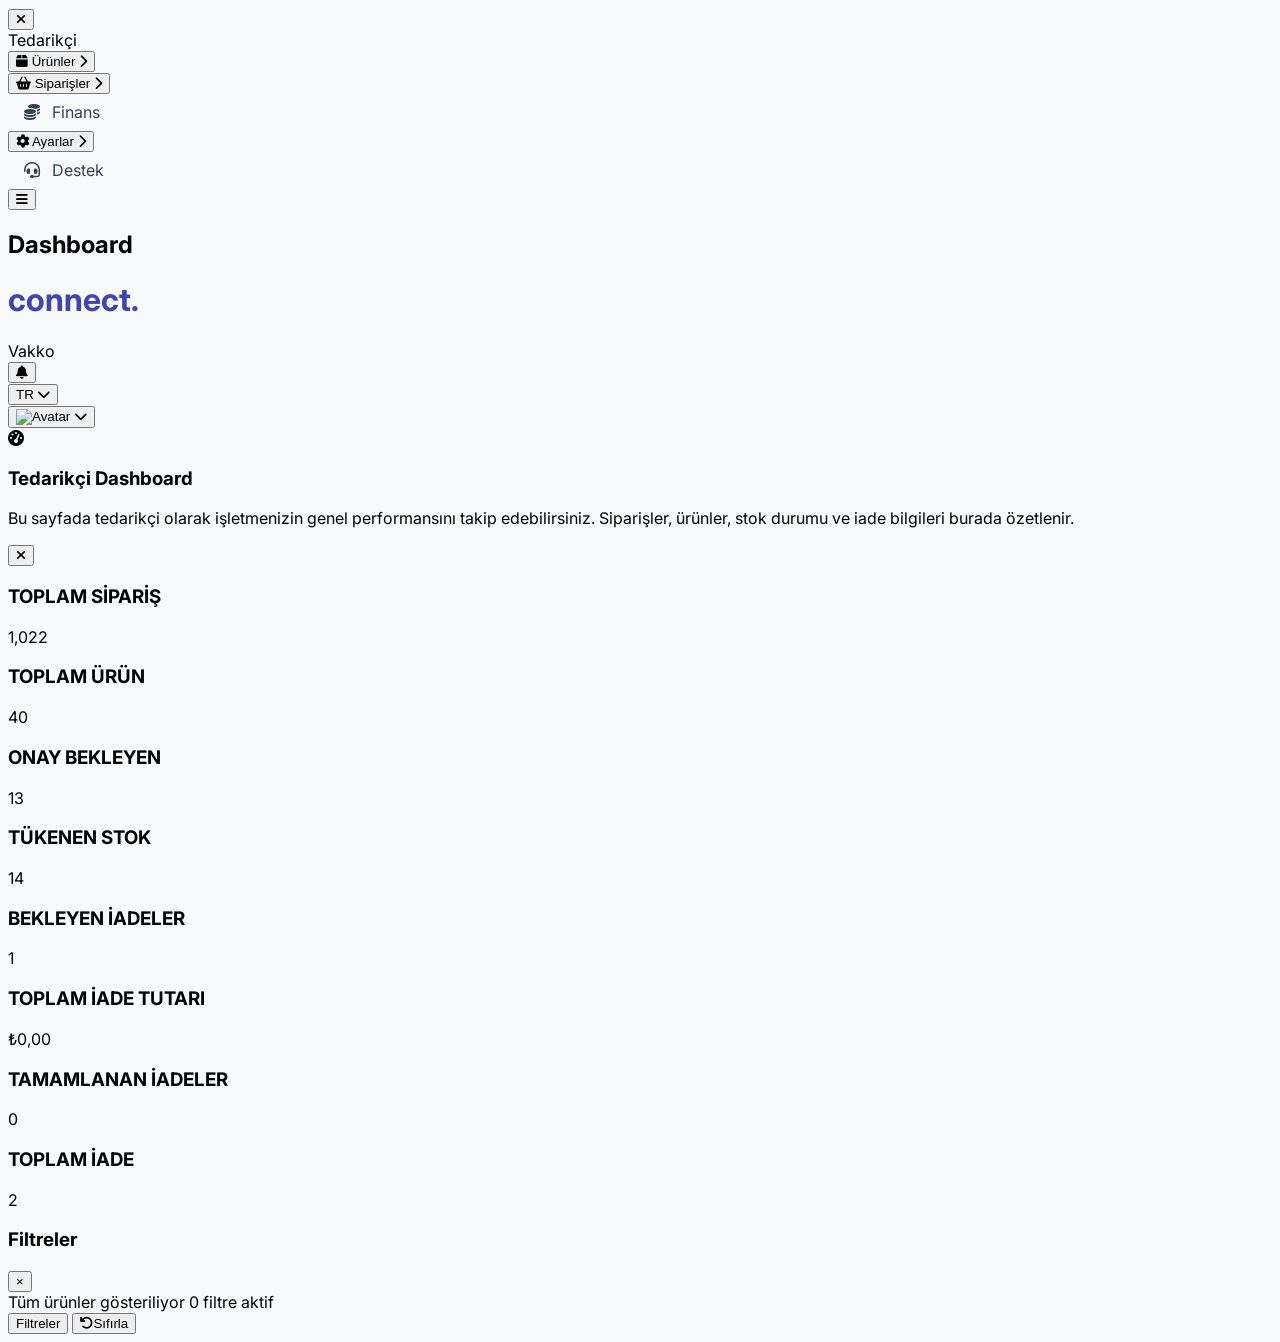
